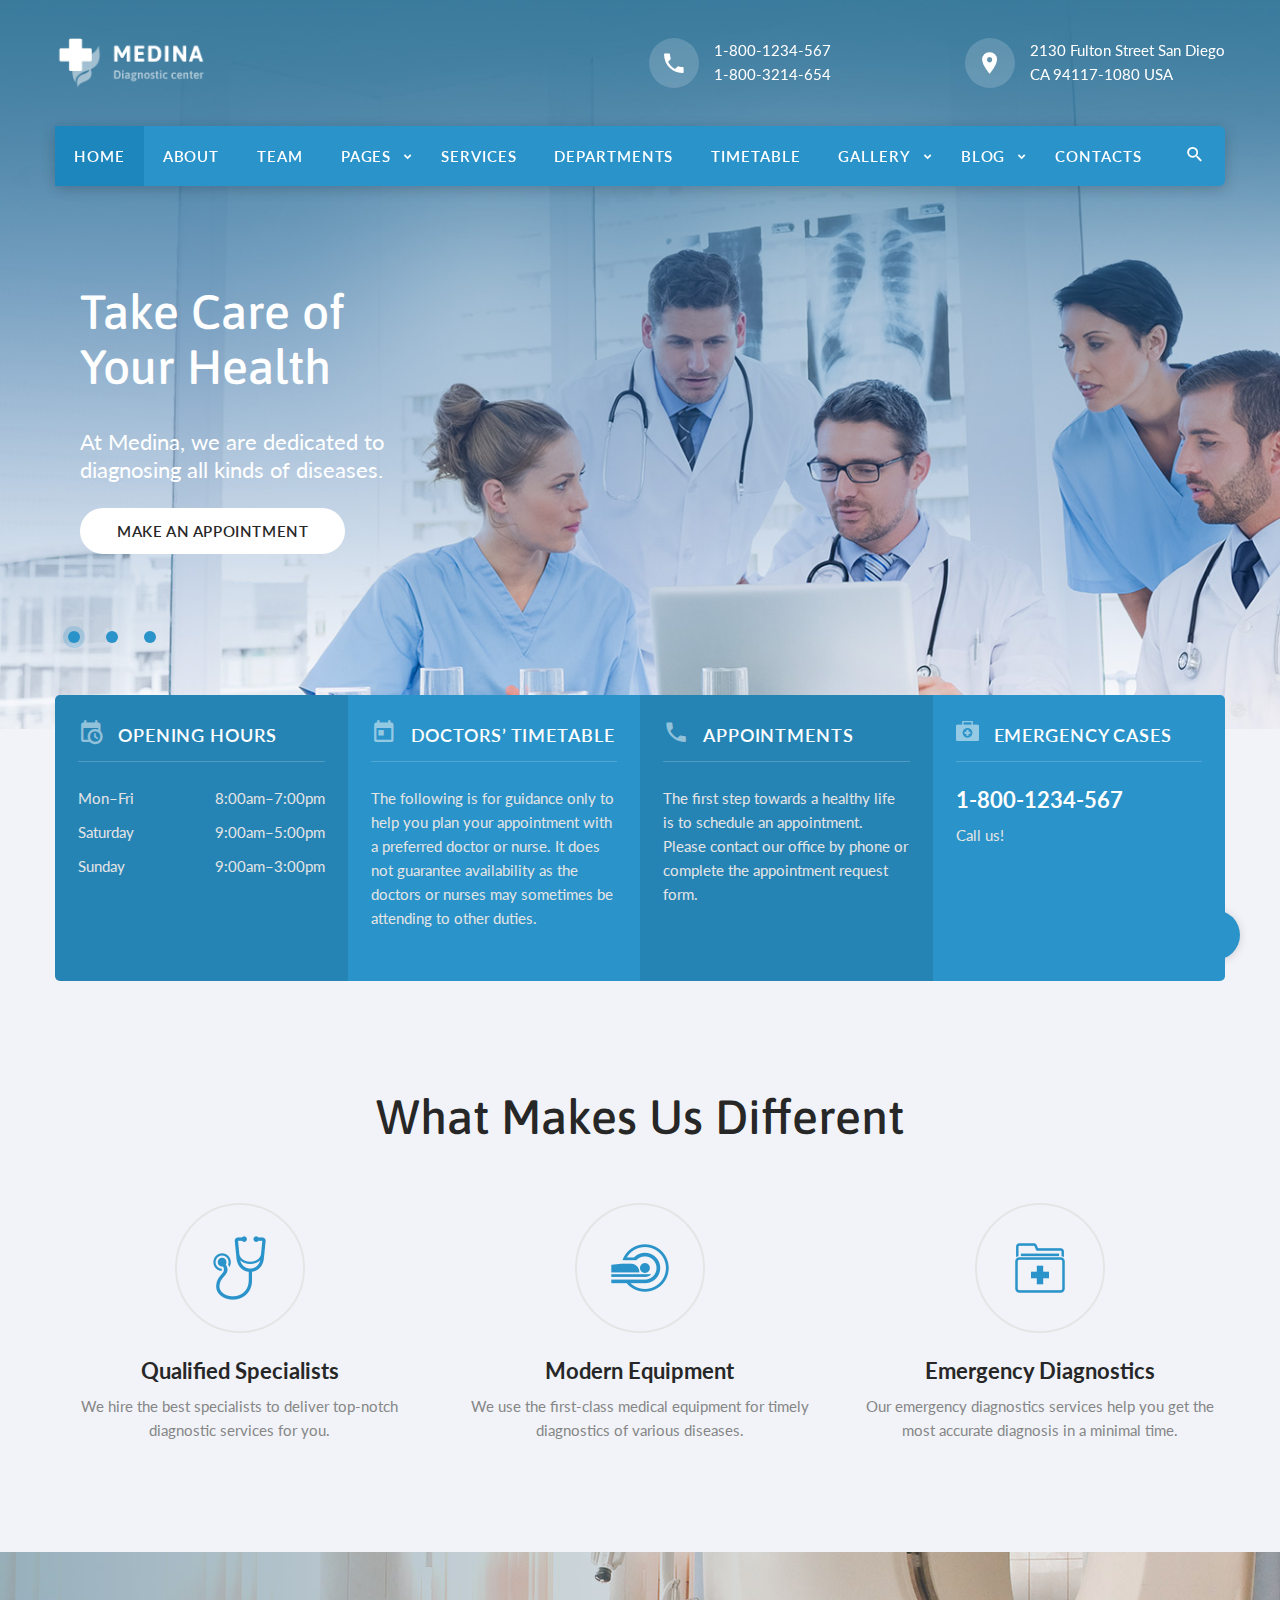
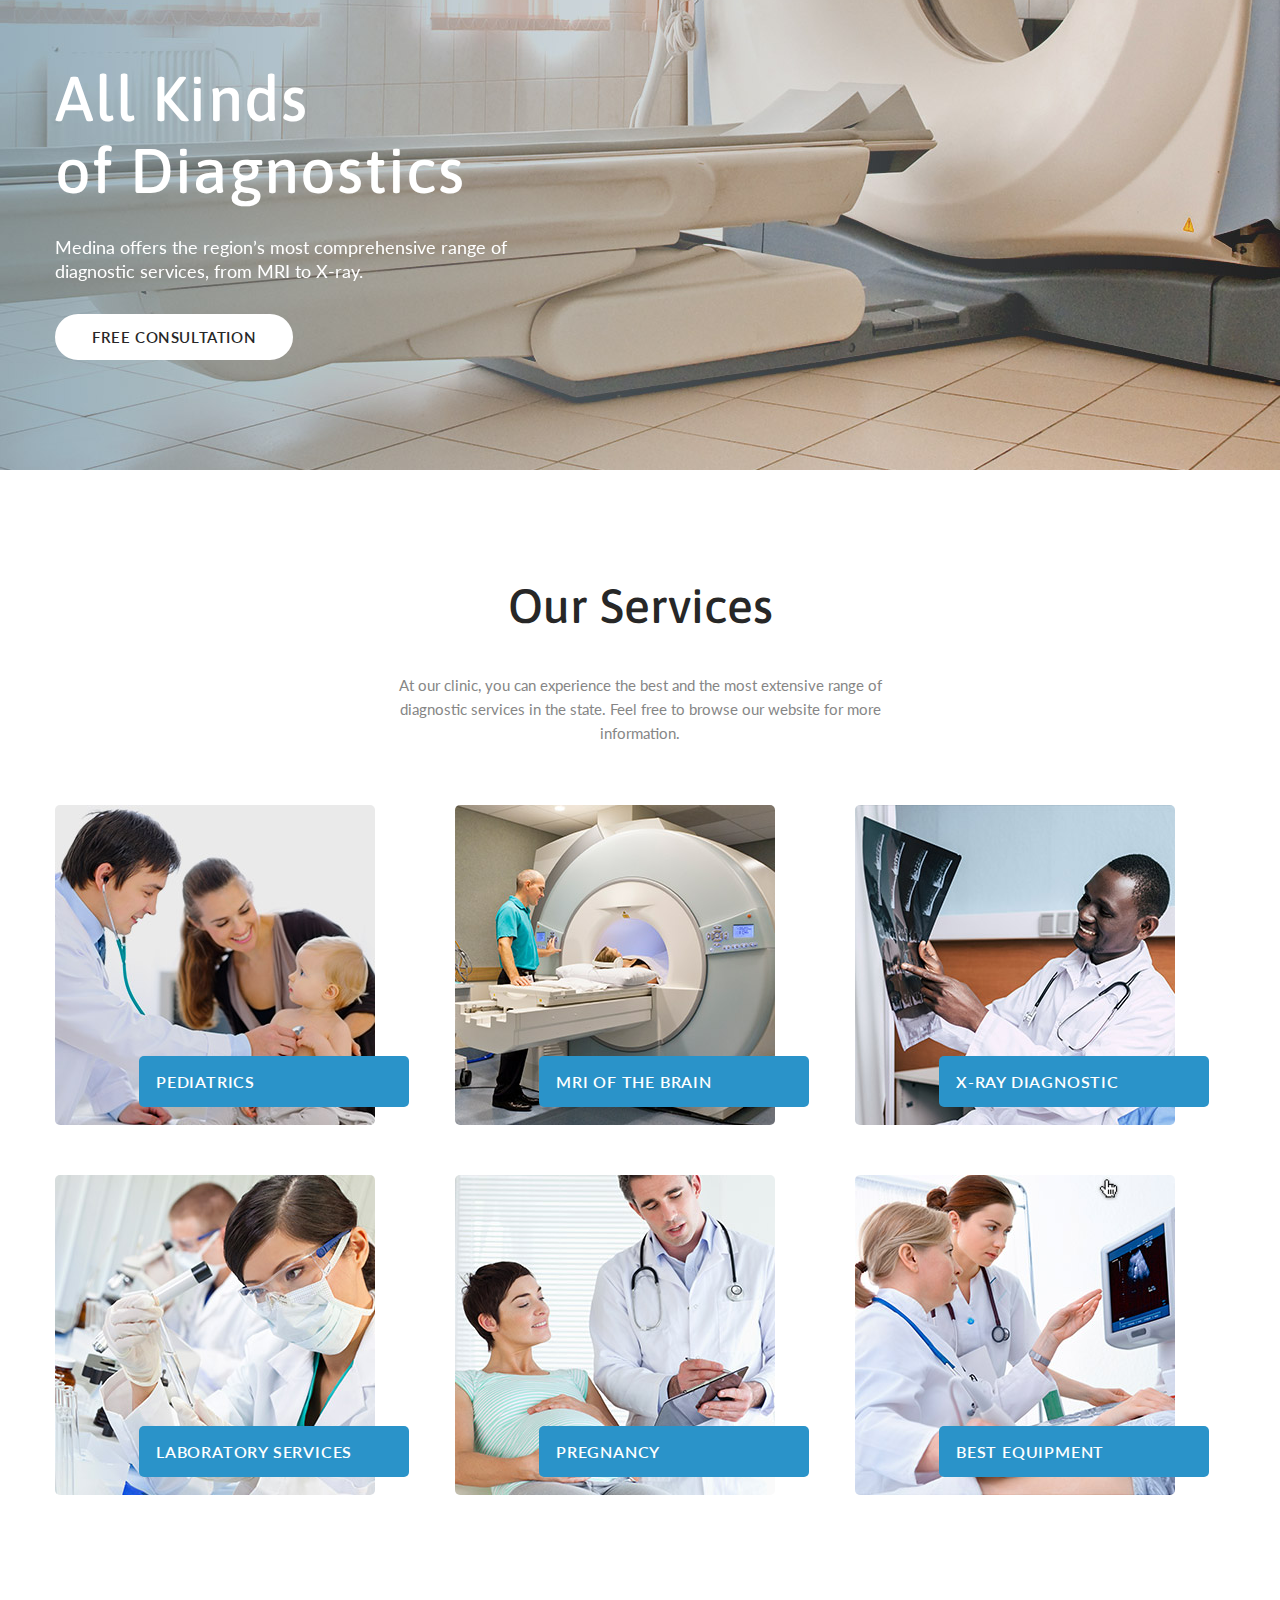
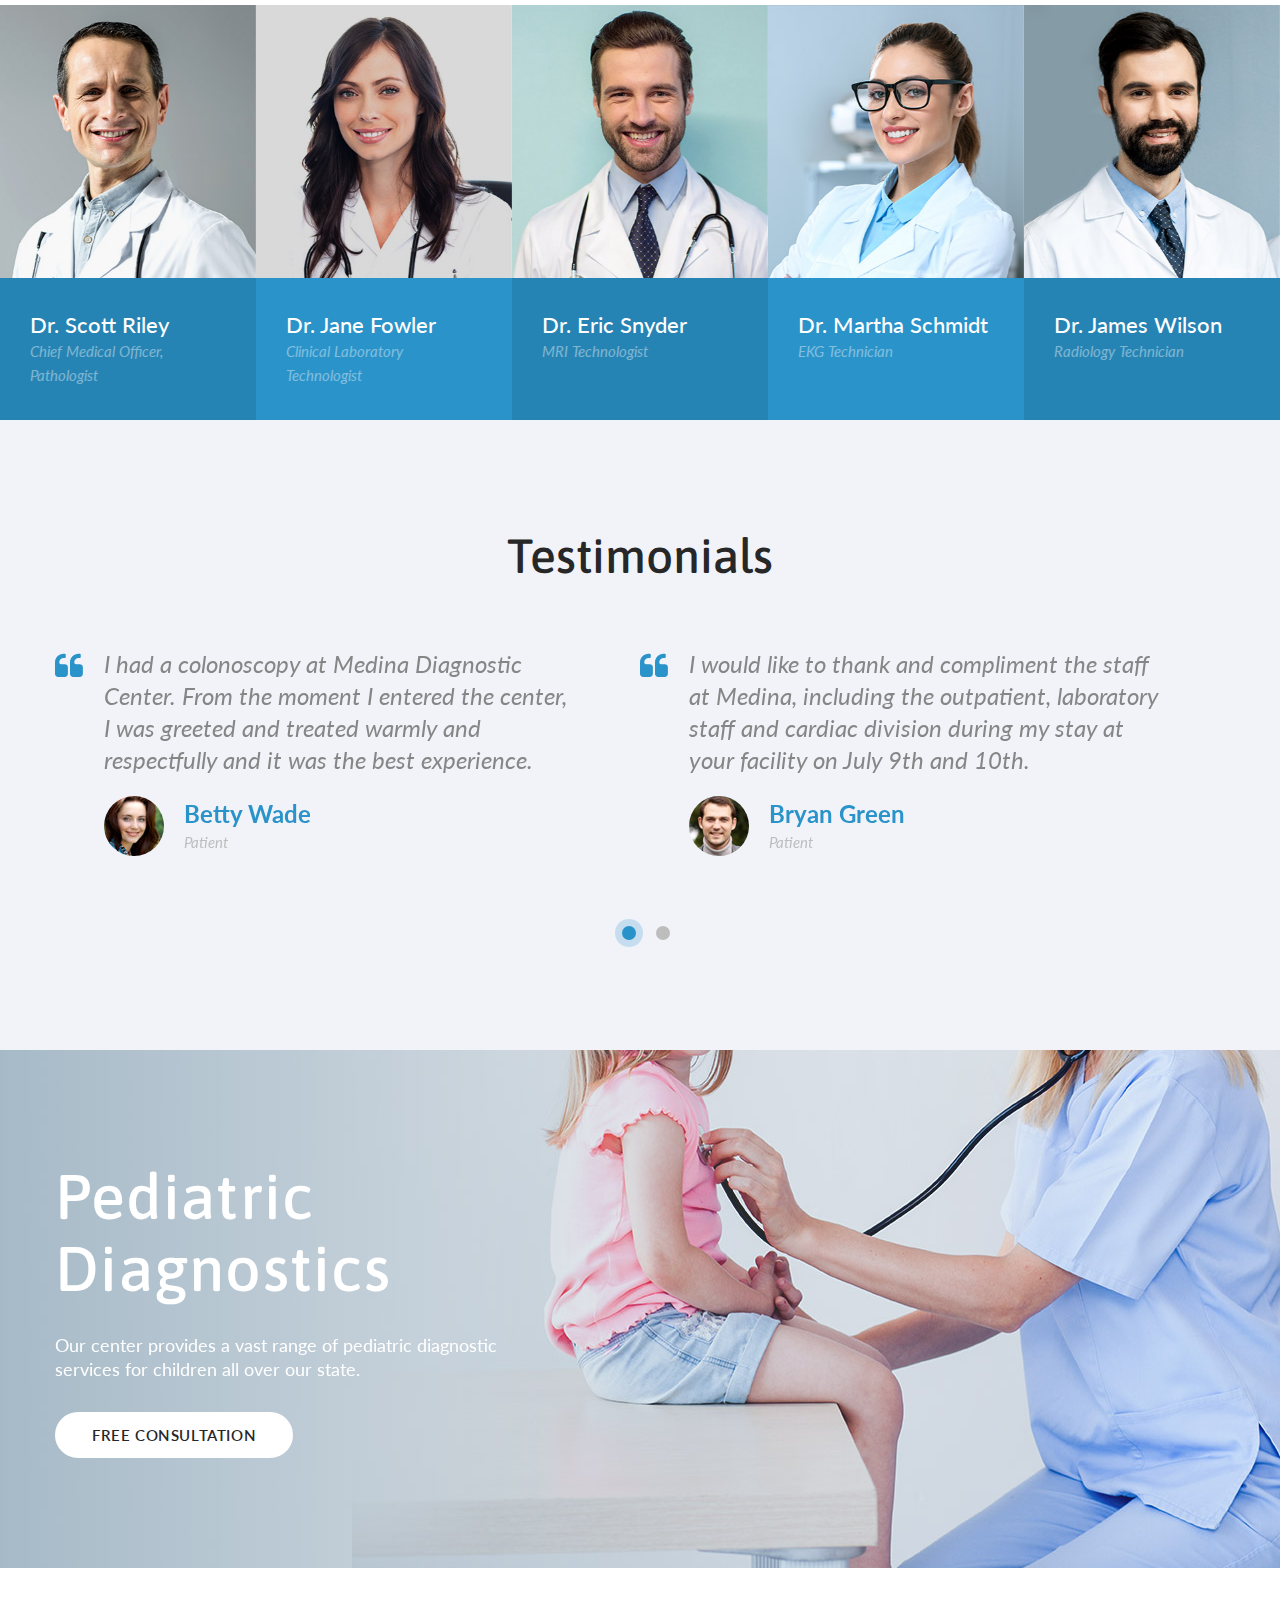
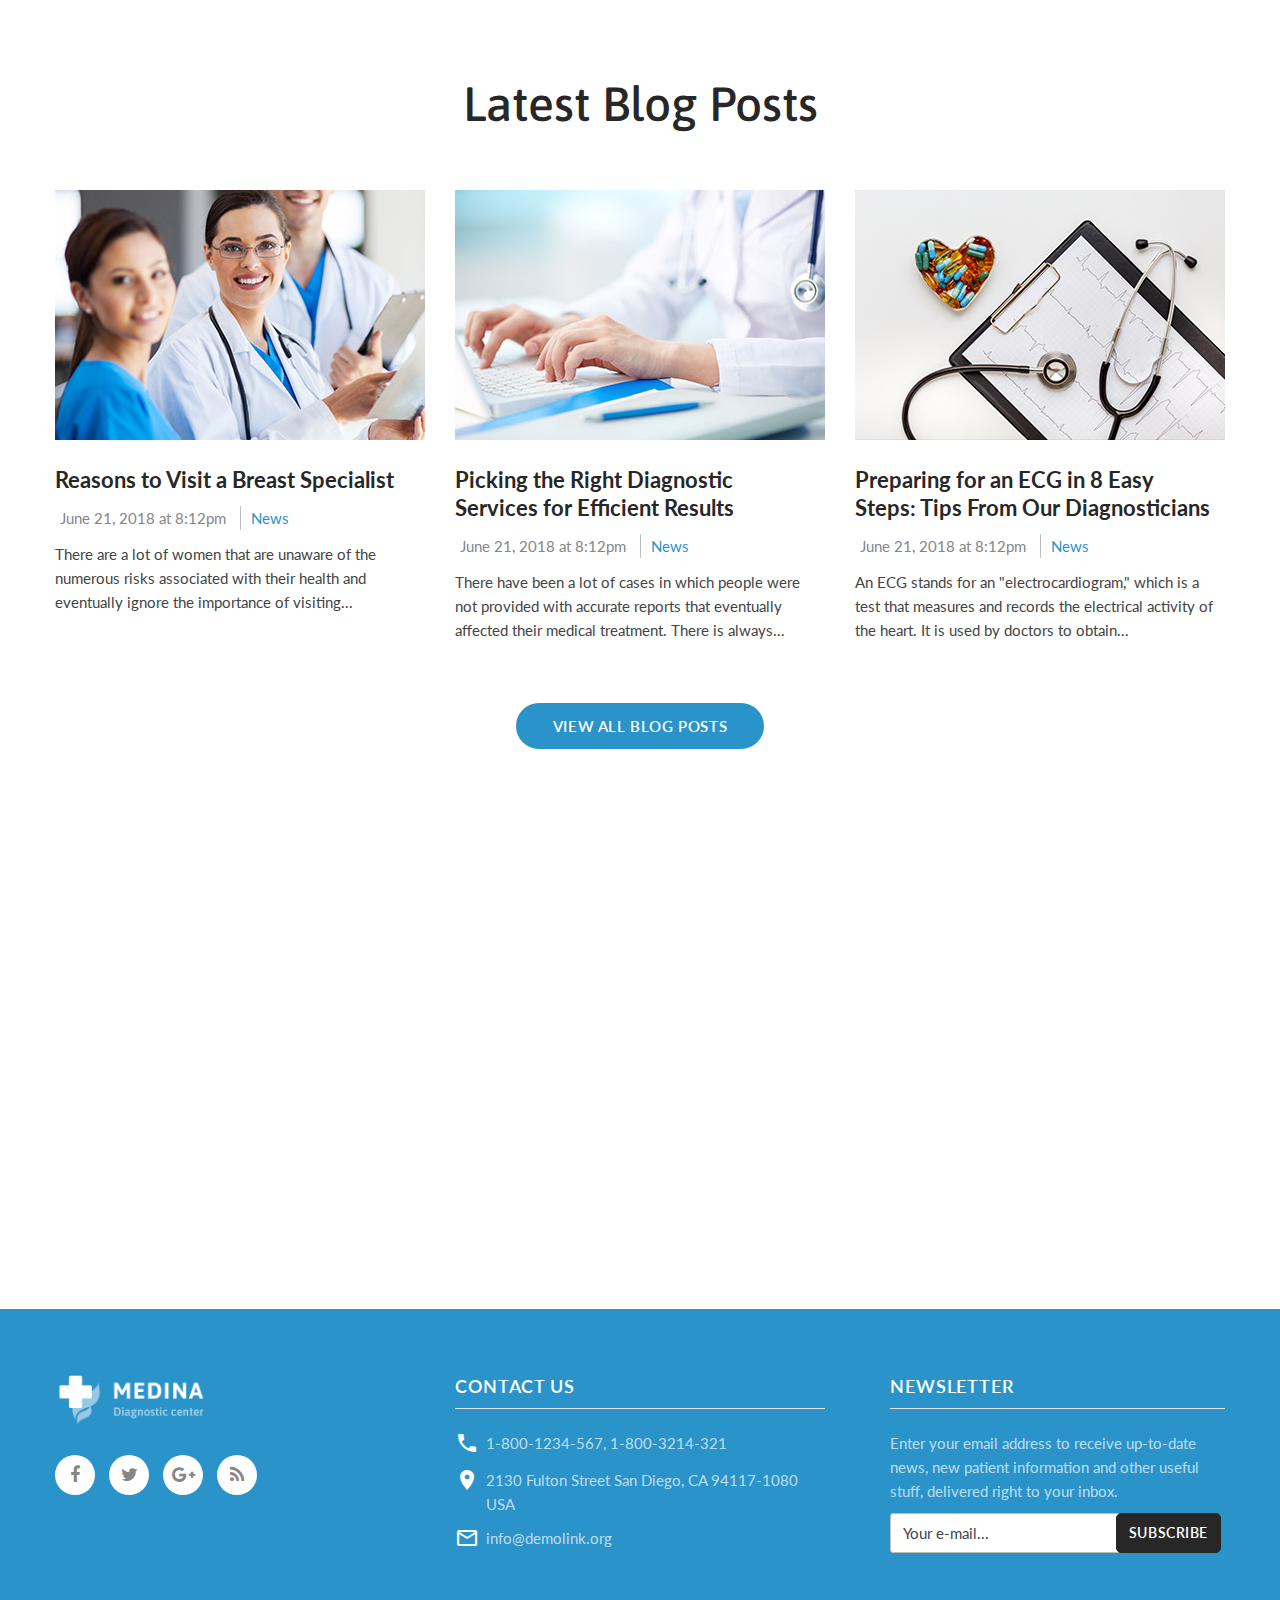
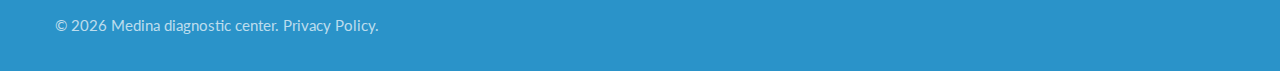
==== NetCoreWebAPIDapper/layout/landing02/wt_prod-20176/index.html @ 47cc5607 "landingpage" ====
<!DOCTYPE html>
<html class="wide wow-animation scrollTo" lang="en">
  
<!-- Mirrored from livedemo00.template-help.com/wt_prod-20176/ by HTTrack Website Copier/3.x [XR&CO'2014], Fri, 31 May 2019 04:06:00 GMT -->
<!-- Added by HTTrack --><meta http-equiv="content-type" content="text/html;charset=UTF-8" /><!-- /Added by HTTrack -->
<head>
    <!-- Site Title-->
    <title>Home</title>
    <meta charset="utf-8">
    <meta name="format-detection" content="telephone=no">
    <meta name="viewport" content="width=device-width, height=device-height, initial-scale=1.0, maximum-scale=1.0, user-scalable=0">
    <meta http-equiv="X-UA-Compatible" content="IE=Edge">
    <meta name="keywords" content="Medina design multipurpose template">
    <meta name="date" content="Dec 26">
    <script src="../cdn-cgi/apps/head/3ts2ksMwXvKRuG480KNifJ2_JNM.js"></script><link rel="icon" href="images/favicon.ico" type="image/x-icon">
    <!-- Stylesheets-->
    <link rel="stylesheet" type="text/css" href="http://fonts.googleapis.com/css?family=Asap:400,500,600,700%7CLato:400italic,400,700">
    <link rel="stylesheet" href="css/bootstrap.css">
    <link rel="stylesheet" href="css/style.css">
		<!--[if lt IE 10]>
    <div style="background: #212121; padding: 10px 0; box-shadow: 3px 3px 5px 0 rgba(0,0,0,.3); clear: both; text-align:center; position: relative; z-index:1;"><a href="https://windows.microsoft.com/en-US/internet-explorer/"><img src="images/ie8-panel/warning_bar_0000_us.jpg" border="0" height="42" width="820" alt="You are using an outdated browser. For a faster, safer browsing experience, upgrade for free today."></a></div>
    <script src="js/html5shiv.min.js"></script>
		<![endif]-->
  </head>
  <body>
    <div class="preloader">
      <div class="preloader-body">
        <div class="cssload-container">
          <div class="cssload-double-torus"></div>
        </div>
      </div>
    </div>
    <!-- Page-->
    <div class="page text-center">
      <!-- Page Head-->
      <header class="page-head page-head-main">
        <!-- RD Navbar minimal-->
        <div class="rd-navbar-wrap">
          <nav class="rd-navbar rd-navbar-minimal rd-navbar-light" data-md-device-layout="rd-navbar-fixed" data-lg-device-layout="rd-navbar-static" data-md-stick-up-offset="120px" data-lg-stick-up-offset="120px" data-lg-auto-height="true" data-body-class="rd-navbar-absolute" data-md-layout="rd-navbar-fixed" data-lg-layout="rd-navbar-static" data-lg-stick-up="true">
            <div class="rd-navbar-inner">
              <div class="rd-navbar-top-panel">
                <!--Navbar Brand-->
                <div class="rd-navbar-brand veil reveal-md-inline-block"><a href="index-2.html"><img width='151' height='52' class='img-responsive' src='images/logo-dark.png' alt=''/></a></div>
                <div>
                  <address class="contact-info reveal-sm-inline-block text-left offset-none">
                    <div class="p unit unit-spacing-xs unit-horizontal">
                      <div class="unit-left"><span class="icon icon-xs icon-circle icon-white-17 mdi mdi-phone text-primary"></span></div>
                      <div class="unit-body"><a class="text-white" href="tel:#">1-800-1234-567</a><br/><a class="text-white" href="tel:#">1-800-3214-654</a></div>
                    </div>
                  </address>
                  <address class="contact-info reveal-sm-inline-block text-left">
                    <div class="p unit unit-horizontal unit-spacing-xs">
                      <div class="unit-left"><span class="icon icon-xs icon-circle icon-white-17 mdi mdi-map-marker text-primary"></span></div>
                      <div class="unit-body"><a class="text-white" href="#">2130 Fulton Street San Diego<br/>CA 94117-1080 USA</a></div>
                    </div>
                  </address>
                </div>
              </div>
              <!-- RD Navbar Panel-->
              <div class="rd-navbar-panel">
                <!-- RD Navbar Toggle-->
                <button class="rd-navbar-toggle" data-rd-navbar-toggle=".rd-navbar, .rd-navbar-nav-wrap"><span></span></button>
                <!--Navbar Brand-->
                <div class="rd-navbar-brand veil-lg"><a href="index-2.html"><img width='151' height='52' class='img-responsive' src='images/logo-dark.png' alt=''/></a></div>
                <button class="rd-navbar-top-panel-toggle" data-rd-navbar-toggle=".rd-navbar, .rd-navbar-top-panel"><span></span></button>
              </div>
              <div class="rd-navbar-menu-wrap">
                <div class="rd-navbar-nav-wrap">
                  <div class="rd-navbar-mobile-scroll">
                    <!--Navbar Brand Mobile-->
                    <div class="rd-navbar-mobile-brand"><a href="index-2.html"><img width='151' height='52' class='img-responsive' src='images/logo-dark.png' alt=''/></a></div>
                    <div class="form-search-wrap">
                      <!-- RD Search Form-->
                      <form class="form-search rd-search" action="https://livedemo00.template-help.com/wt_prod-20176/search-results.html" method="GET">
                        <div class="form-group">
                          <label class="form-label form-search-label form-label-sm" for="rd-navbar-form-search-widget">Search</label>
                          <input class="form-search-input form-control #{inputClass}" id="rd-navbar-form-search-widget" type="text" name="s" autocomplete="off"/>
                        </div>
                        <button class="form-search-submit" type="submit"><span class="fa fa-search text-primary"></span></button>
                      </form>
                    </div>
                    <!-- RD Navbar Nav-->
                    <ul class="rd-navbar-nav">
                      <li class="active"><a href="index-2.html"><span>Home</span></a>
                      </li>
                      <li><a href="about.html"><span>About</span></a>
                      </li>
                      <li><a href="our-team.html"><span>Team</span></a>
                      </li>
                      <li><a href="#"><span>Pages</span></a>
                        <div class="rd-navbar-megamenu">
                          <div class="row">
                            <div class="col-lg-4">
                              <h6>Elements</h6>
                              <hr class="text-subline"/>
                              <ul class="list-unstyled offset-lg-top-25">
                                <li><a href="typography.html">Typography</a></li>
                                <li><a href="forms.html">Forms</a></li>
                                <li><a href="buttons.html">Buttons</a></li>
                                <li><a href="grid-system.html">Grid</a></li>
                                <li><a href="tabs-and-accordions.html">Tabs &amp; Accordions</a></li>
                                <li><a href="infographics.html">Progress Bars</a></li>
                                <li><a href="icons.html">Icons</a></li>
                                <li><a href="tables.html">Tables</a></li>
                              </ul>
                            </div>
                            <div class="col-lg-4">
                              <h6>Pages 1</h6>
                              <hr class="text-subline"/>
                              <ul class="list-unstyled offset-lg-top-25">
                                <li><a href="team-member.html">Team Member Profile</a></li>
                                <li><a href="careers.html">Careers</a></li>
                                <li><a href="faq.html">FAQ Page</a></li>
                                <li><a href="pricing.html">Pricing</a></li>
                                <li><a href="coming-soon.html">Coming Soon</a></li>
                                <li><a href="maintenance.html">Maintenance</a></li>
                                <li><a href="under-constraction.html">Under construction</a></li>
                                <li><a href="login.html">Login/Register</a></li>
                              </ul>
                            </div>
                            <div class="col-lg-4">
                              <h6>Pages 2</h6>
                              <hr class="text-subline"/>
                              <ul class="list-unstyled offset-lg-top-25">
                                <li><a href="Clients.html">Clients</a></li>
                                <li><a href="partners.html">Partners</a></li>
                                <li><a href="privacy.html">Terms of Use</a></li>
                                <li><a href="search-results.html">Search Results</a></li>
                                <li><a href="404.html">404 Page</a></li>
                                <li><a href="503.html">503 Page</a></li>
                                <li><a href="make-an-appointment.html">Make an Appointment</a></li>
                              </ul>
                            </div>
                          </div>
                        </div>
                      </li>
                      <li><a href="services.html"><span>Services</span></a>
                      </li>
                      <li><a href="departments.html"><span>Departments</span></a>
                      </li>
                      <li><a href="timetable.html"><span>Timetable</span></a>
                      </li>
                      <li><a href="grid-gallery.html"><span>Gallery</span></a>
                        <ul class="rd-navbar-dropdown">
                          <li><a href="grid-gallery.html"><span class="text-middle">Grid Gallery</span></a>
                          </li>
                          <li><a href="grid-gallery-no-padding.html"><span class="text-middle">Gallery Without Padding</span></a>
                          </li>
                          <li><a href="masonry-gallery.html"><span class="text-middle">Masonry Gallery</span></a>
                          </li>
                          <li><a href="cobbles-gallery.html"><span class="text-middle">Cobbles Gallery</span></a>
                          </li>
                        </ul>
                      </li>
                      <li><a href="blog-masonry.html"><span>Blog</span></a>
                        <ul class="rd-navbar-dropdown">
                          <li><a href="blog-masonry.html"><span class="text-middle">Masonry blog</span></a>
                          </li>
                          <li><a href="blog-modern.html"><span class="text-middle">Modern blog</span></a>
                          </li>
                          <li><a href="blog-classic.html"><span class="text-middle">Classic blog</span></a>
                          </li>
                          <li><a href="blog-grid.html"><span class="text-middle">Grid blog</span></a>
                          </li>
                          <li><a href="single-post.html"><span class="text-middle">Single post</span></a>
                          </li>
                        </ul>
                      </li>
                      <li><a href="contacts.html"><span>Contacts</span></a>
                      </li>
                    </ul>
                  </div>
                </div>
                <!--RD Navbar Search-->
                <div class="rd-navbar-search"><a class="rd-navbar-search-toggle mdi" data-rd-navbar-toggle=".rd-navbar-menu-wrap,.rd-navbar-search" href="#"><span></span></a>
                  <form class="rd-navbar-search-form search-form-icon-right rd-search" action="https://livedemo00.template-help.com/wt_prod-20176/search-results.html" data-search-live="rd-search-results-live" method="GET">
                    <div class="form-group">
                      <label class="form-label" for="rd-navbar-search-form-input">Type and hit enter...</label>
                      <input class="rd-navbar-search-form-input form-control form-control-gray-lightest" id="rd-navbar-search-form-input" type="text" name="s" autocomplete="off"/>
                    </div>
                    <div class="rd-search-results-live" id="rd-search-results-live"></div>
                  </form>
                </div>
              </div>
            </div>
          </nav>
        </div>
        <div class="swiper-wrapper">
          <div class="swiper-container swiper-slider bg-white" data-loop="true" data-height="" data-slide-effect="fade" data-dragable="false" data-min-height="400px" data-autoplay="5000">
            <div class="swiper-wrapper text-center">
              <div class="swiper-slide" id="page-loader" data-slide-bg="images/slide-01.jpg">
                <div class="swiper-caption">
                  <div class="swiper-slide-caption">
                    <div class="shell">
                      <div class="range">
                        <div class="cell-md-7 section-slider-custom">
                          <div class="inset-lg-right-80 text-md-left">
                            <h2>Take Care of<br class="veil reveal-md-block"> Your Health
                            </h2>
                            <h5 class="veil reveal-md-block mw-400">At Medina, we are dedicated to diagnosing all kinds of diseases.</h5><a class="btn btn-ellipse btn-white offset-top-24" href="make-an-appointment.html">make an appointment</a>
                          </div>
                        </div>
                      </div>
                    </div>
                  </div>
                </div>
              </div>
              <div class="swiper-slide" data-slide-bg="images/slide-02.jpg">
                <div class="swiper-caption">
                  <div class="swiper-slide-caption">
                    <div class="shell">
                      <div class="range">
                        <div class="cell-md-6 section-slider-custom to-front">
                          <div class="text-md-left">
                            <h2>Years of<br class="veil reveal-md-block">Experience
                            </h2>
                            <h5 class="veil reveal-md-block mw-400">Since our foundation, we deliver the best solutions in diagnosing various diseases.</h5><a class="btn btn-ellipse btn-white offset-top-24" href="make-an-appointment.html">make an appointment</a>
                          </div>
                        </div>
                      </div>
                    </div>
                  </div>
                </div>
              </div>
              <div class="swiper-slide" data-slide-bg="images/slide-03.jpg">
                <div class="swiper-caption">
                  <div class="swiper-slide-caption">
                    <div class="shell">
                      <div class="range">
                        <div class="cell-md-7 section-slider-custom">
                          <div class="text-md-left">
                            <h2>Qualified Team<br class="veil reveal-md-block">of Experts</h2>
                            <h5 class="veil reveal-md-block mw-400">Our team of diagnosticians is always ready to help you be more healthy.</h5><a class="btn btn-ellipse btn-white offset-top-24" href="make-an-appointment.html">make an appointment</a>
                          </div>
                        </div>
                      </div>
                    </div>
                  </div>
                </div>
              </div>
            </div>
            <div class="swiper-pagination"></div>
          </div>
        </div>
      </header>
      <!--Sheldue-->
      <section class="bg-white-liac">
        <div class="shell section-top-34 section-lg-top-0">
          <div class="range range-condensed range-xs-center range-lg-left offset-lg-top-34-negative sheldue text-xs-left to-front">
            <div class="cell-sm-8 cell-md-5 cell-lg-3">
              <div class="sheldue-item first">
                <div class="sheldue-item-body">
                  <div class="icon icon-xs mdi mdi-calendar-clock text-white-50"></div>
                  <h6 class="reveal-inline-block inset-left-10 text-white">opening hours</h6>
                  <hr>
                  <div class="range offset-top-24 range-xs-justify text-gray-light">
                    <div class="cell-xs-4">Mon–Fri</div>
                    <div class="cell-xs-7 offset-top-10 offset-xs-top-0 text-xs-right">8:00am–7:00pm</div>
                    <div class="cell-xs-4 offset-top-30 offset-xs-top-10">Saturday</div>
                    <div class="cell-xs-7 offset-top-10 text-xs-right">9:00am–5:00pm</div>
                    <div class="cell-xs-4 offset-top-30 offset-xs-top-10">Sunday</div>
                    <div class="cell-xs-7 offset-top-10 text-xs-right">9:00am–3:00pm</div>
                  </div>
                </div>
                <div class="sheldue-more"><a class="btn btn-white btn-block btn-rect" href="timetable.html">view timetable</a></div>
              </div>
            </div>
            <div class="cell-sm-8 cell-md-5 cell-lg-3 offset-top-70 offset-md-top-0">
              <div class="sheldue-item light">
                <div class="sheldue-item-body">
                  <div class="icon icon-xs mdi mdi-calendar-today text-white-50"></div>
                  <h6 class="reveal-inline-block inset-left-10 text-white">doctors’ timetable</h6>
                  <hr>
                  <div class="offset-top-24 text-gray-light">
                    <p>The following is for guidance only to help you plan your appointment with a preferred doctor or nurse. It does not guarantee availability as the doctors or nurses may sometimes be attending to other duties.</p>
                  </div>
                </div>
                <div class="sheldue-more"><a class="btn btn-white btn-block btn-rect" href="timetable.html">view timetable</a></div>
              </div>
            </div>
            <div class="cell-sm-8 cell-md-5 cell-lg-3 offset-top-70 offset-lg-top-0">
              <div class="sheldue-item">
                <div class="sheldue-item-body">
                  <div class="icon icon-xs mdi mdi-phone text-white-50"></div>
                  <h6 class="reveal-inline-block inset-left-10 text-white">appointments</h6>
                  <hr>
                  <div class="offset-top-24 text-gray-light">
                    <p>The first step towards a healthy life  is to schedule an appointment. Please contact our office by phone or complete the appointment request form.</p>
                  </div>
                </div>
                <div class="sheldue-more"><a class="btn btn-white btn-block btn-rect" href="make-an-appointment.html">make an appointment</a></div>
              </div>
            </div>
            <div class="cell-sm-8 cell-md-5 cell-lg-3 offset-top-70 offset-lg-top-0">
              <div class="sheldue-item light last">
                <div class="sheldue-item-body">
                  <div class="icon icon-xs icon-emergency-01 text-white-50"></div>
                  <h6 class="reveal-inline-block inset-left-10 text-white">emergency cases</h6>
                  <hr>
                  <div class="offset-top-24">
                    <h5 class="text-bold"><a class="text-white" href="tel:#">1-800-1234-567</a></h5>
                    <p class="text-gray-light">Call us!</p>
                  </div>
                </div>
                <div class="sheldue-more"><a class="btn btn-white btn-block btn-rect" href="contacts.html">Contact page</a></div>
              </div>
            </div>
          </div>
        </div>
      </section>
      <!--What makes us different-->
      <section class="section-98 section-sm-110 bg-white-liac">
        <div class="shell">
          <h3>What Makes Us Different</h3>
          <div class="range offset-top-60">
            <div class="cell-md-4">
              <div class="icon icon-xlg icon-circle icon-default icon-pills-xl"></div>
              <h5 class="text-bold text-gray-darkest">Qualified Specialists</h5>
              <p>We hire the best specialists to deliver top-notch diagnostic services for you.</p>
            </div>
            <div class="cell-md-4 offset-top-50 offset-md-top-0">
              <div class="icon icon-xlg icon-circle icon-default icon-doctor-xl"></div>
              <h5 class="text-bold text-gray-darkest">Modern Equipment</h5>
              <p>We use the first-class medical equipment for timely diagnostics of various diseases.</p>
            </div>
            <div class="cell-md-4 offset-top-50 offset-md-top-0">
              <div class="icon icon-xlg icon-circle icon-default icon-medical-car-xl"></div>
              <h5 class="text-bold text-gray-darkest">Emergency Diagnostics</h5>
              <p>Our emergency diagnostics services help you get the most accurate diagnosis in a minimal time.</p>
            </div>
          </div>
        </div>
      </section>
      <!-- Material Parallax-->
      <section class="parallax-container" data-parallax-img="images/background-03-1920x939.jpg">
        <div class="parallax-content section-98 section-sm-110 context-dark">
          <div class="shell text-left">
            <div class="range range-xs-center range-md-left">
              <div class="cell-sm-10 cell-md-8 cell-lg-5">
                <h2>All Kinds<br class="veil reveal-lg-inline-block">of Diagnostics</h2>
                <p class="offset-top-30 text-white">Medina offers the region’s most comprehensive range of diagnostic services, from MRI to X-ray.</p>
                <div class="offset-top-30"><a class="btn btn-ellipse btn-white" href="make-an-appointment.html">free consultation</a></div>
              </div>
            </div>
          </div>
        </div>
      </section>
      <!-- main services-->
      <section class="section-98 section-sm-110">
        <div class="shell">
          <h3>Our Services</h3>
          <div class="offset-top-41">
            <p class="custom-paragraph">At our clinic, you can experience the best and the most extensive range of diagnostic services in the state. Feel free to browse our website for more information.</p>
          </div>
          <div class="range offset-top-60 text-md-left">
            <div class="cell-sm-6 cell-md-4">
              <div class="service"><img class="img-responsive" src="images/home-01-320x320.jpg" width="320" height="320" alt=""/><a class="service-desc h6" href="services.html">Pediatrics</a>
              </div>
            </div>
            <div class="cell-sm-6 cell-md-4 offset-top-50 offset-sm-top-0">
              <div class="service"><img class="img-responsive" src="images/home-02-320x320.jpg" width="320" height="320" alt=""/><a class="service-desc h6" href="services.html">MRI of the brain</a>
              </div>
            </div>
            <div class="cell-sm-6 cell-md-4 offset-top-50 offset-md-top-0">
              <div class="service"><img class="img-responsive" src="images/home-03-320x320.jpg" width="320" height="320" alt=""/><a class="service-desc h6" href="services.html">x-ray diagnostic</a>
              </div>
            </div>
            <div class="cell-sm-6 cell-md-4 offset-top-50">
              <div class="service"><img class="img-responsive" src="images/home-04-320x320.jpg" width="320" height="320" alt=""/><a class="service-desc h6" href="services.html">laboratory services</a>
              </div>
            </div>
            <div class="cell-sm-6 cell-md-4 offset-top-50">
              <div class="service"><img class="img-responsive" src="images/home-05-320x320.jpg" width="320" height="320" alt=""/><a class="service-desc h6" href="services.html">pregnancy</a>
              </div>
            </div>
            <div class="cell-sm-6 cell-md-4 offset-top-50">
              <div class="service"><img class="img-responsive" src="images/home-06-320x320.jpg" width="320" height="320" alt=""/><a class="service-desc h6" href="services.html">Best Equipment</a>
              </div>
            </div>
          </div>
        </div>
      </section>
      <!-- Our Team-->
      <section>
        <div class="reveal-md-flex range-xs-center">
          <!-- Thumbnail Josip-->
          <figure class="thumbnail-josip thumbnail-big odd"><a href="team-member.html"><img width="384" height="410" src="images/our-team-05-384x410.jpg" alt=""/></a>
            <div class="thumbnail-desc">
              <h5 class="thumbnail-josip-title text-medium text-white">Dr. Scott Riley</h5>
              <p class="veil reveal-md-block text-italic text-white offset-top-0">Chief Medical Officer, Pathologist</p>
            </div>
            <figcaption><a class="btn btn-block btn-rect text-md-left btn-white" href="team-member.html">view full profile</a></figcaption>
          </figure>
          <!-- Thumbnail Josip-->
          <figure class="thumbnail-josip thumbnail-big offset-top-41 offset-md-top-0"><a href="team-member.html"><img width="384" height="410" src="images/our-team-06-384x410.jpg" alt=""/></a>
            <div class="thumbnail-desc">
              <h5 class="thumbnail-josip-title text-medium text-white">Dr. Jane Fowler</h5>
              <p class="veil reveal-md-block text-italic text-white offset-top-0">Clinical Laboratory Technologist</p>
            </div>
            <figcaption><a class="btn btn-block btn-rect text-md-left btn-white" href="team-member.html">view full profile</a></figcaption>
          </figure>
          <!-- Thumbnail Josip-->
          <figure class="thumbnail-josip thumbnail-big offset-top-41 offset-md-top-0 odd"><a href="team-member.html"><img width="384" height="410" src="images/our-team-07-384x410.jpg" alt=""/></a>
            <div class="thumbnail-desc">
              <h5 class="thumbnail-josip-title text-medium text-white">Dr. Eric Snyder</h5>
              <p class="veil reveal-md-block text-italic text-white offset-top-0">MRI Technologist</p>
            </div>
            <figcaption><a class="btn btn-block btn-rect text-md-left btn-white" href="team-member.html">view full profile</a></figcaption>
          </figure>
          <!-- Thumbnail Josip-->
          <figure class="thumbnail-josip thumbnail-big offset-top-41 offset-md-top-0"><a href="team-member.html"><img width="384" height="410" src="images/our-team-08-384x410.jpg" alt=""/></a>
            <div class="thumbnail-desc">
              <h5 class="thumbnail-josip-title text-medium text-white">Dr. Martha Schmidt</h5>
              <p class="veil reveal-md-block text-italic text-white offset-top-0">EKG Technician</p>
            </div>
            <figcaption><a class="btn btn-block btn-rect text-md-left btn-white" href="team-member.html">view full profile</a></figcaption>
          </figure>
          <!-- Thumbnail Josip-->
          <figure class="thumbnail-josip thumbnail-big offset-top-41 offset-md-top-0 odd"><a href="team-member.html"><img width="384" height="410" src="images/our-team-09-384x410.jpg" alt=""/></a>
            <div class="thumbnail-desc">
              <h5 class="thumbnail-josip-title text-medium text-white">Dr. James Wilson</h5>
              <p class="veil reveal-md-block text-italic text-white offset-top-0">Radiology Technician</p>
            </div>
            <figcaption><a class="btn btn-block btn-rect text-md-left btn-white" href="team-member.html">view full profile</a></figcaption>
          </figure>
        </div>
      </section>
      <!-- testimonials-->
      <section class="section-98 section-sm-110 bg-white-liac">
        <div class="shell">
          <h3>Testimonials</h3>
          <div class="offset-top-66">
            <div class="owl-carousel owl-carousel-default owl-carousel-class-light" data-loop="false" data-items="1" data-dots="true" data-mouse-drag="false" data-md-items="2" data-nav="false">
              <div class="owl-item">
                <blockquote class="quote quote-classic">
                  <div class="quote-body">
                    <p class="text-italic text-gray-dark">
                      <q>I had a colonoscopy at Medina Diagnostic Center. From the moment I entered the center, I was greeted and treated warmly and respectfully and it was the best experience.</q>
                    </p>
                    <div class="quote-meta unit unit-horizontal unit-spacing-sm unit-middle">
                      <div class="unit-left unit-item-narrow"><img class="img-circle quote-img" width="60" height="60" src="images/users/user-betty-wade-60x60.jpg" alt=""/></div>
                      <div class="unit-body unit-item-wide">
                        <h5 class="quote-author text-capitalize text-bold text-primary">
                          <cite class="text-normal">Betty Wade</cite>
                        </h5>
                        <p class="quote-desc text-capitalize text-gray text-italic">Patient</p>
                      </div>
                    </div>
                  </div>
                </blockquote>
              </div>
              <div class="owl-item">
                <blockquote class="quote quote-classic">
                  <div class="quote-body">
                    <p class="text-italic text-gray-dark">
                      <q>I would like to thank and compliment the staff at Medina, including the outpatient, laboratory staff and cardiac division during my stay at your facility on July 9th and 10th.</q>
                    </p>
                    <div class="quote-meta unit unit-horizontal unit-spacing-sm unit-middle">
                      <div class="unit-left unit-item-narrow"><img class="img-circle quote-img" width="60" height="60" src="images/users/user-bryan-green-60x60.jpg" alt=""/></div>
                      <div class="unit-body unit-item-wide">
                        <h5 class="quote-author text-capitalize text-bold text-primary">
                          <cite class="text-normal">Bryan Green</cite>
                        </h5>
                        <p class="quote-desc text-capitalize text-gray text-italic">Patient</p>
                      </div>
                    </div>
                  </div>
                </blockquote>
              </div>
              <div class="owl-item">
                <blockquote class="quote quote-classic">
                  <div class="quote-body">
                    <p class="text-italic text-gray-dark">
                      <q>I had a colonoscopy at Medina Diagnostic Center. From the moment I entered the center, I was greeted and treated warmly and respectfully and it was the best experience.</q>
                    </p>
                    <div class="quote-meta unit unit-horizontal unit-spacing-sm unit-middle">
                      <div class="unit-left unit-item-narrow"><img class="img-circle quote-img" width="60" height="60" src="images/users/user-bryan-green-60x60.jpg" alt=""/></div>
                      <div class="unit-body unit-item-wide">
                        <h5 class="quote-author text-capitalize text-bold text-primary">
                          <cite class="text-normal">Bryan Green</cite>
                        </h5>
                        <p class="quote-desc text-capitalize text-gray text-italic">Patient</p>
                      </div>
                    </div>
                  </div>
                </blockquote>
              </div>
              <div class="owl-item">
                <blockquote class="quote quote-classic">
                  <div class="quote-body">
                    <p class="text-italic text-gray-dark">
                      <q>I would like to thank and compliment the staff at Medina, including the outpatient, laboratory staff and cardiac division during my stay at your facility on July 9th and 10th.</q>
                    </p>
                    <div class="quote-meta unit unit-horizontal unit-spacing-sm unit-middle">
                      <div class="unit-left unit-item-narrow"><img class="img-circle quote-img" width="60" height="60" src="images/users/user-betty-wade-60x60.jpg" alt=""/></div>
                      <div class="unit-body unit-item-wide">
                        <h5 class="quote-author text-capitalize text-bold text-primary">
                          <cite class="text-normal">Betty Wade</cite>
                        </h5>
                        <p class="quote-desc text-capitalize text-gray text-italic">Patient</p>
                      </div>
                    </div>
                  </div>
                </blockquote>
              </div>
            </div>
          </div>
        </div>
        <!-- RD Parallax-->
      </section>
      <section class="parallax-container" data-parallax-img="images/background-04-1920x980.jpg">
        <div class="parallax-content section-98 section-sm-110 context-dark">
          <div class="shell text-left">
            <div class="range range-xs-center range-md-left">
              <div class="cell-sm-10 cell-md-8 cell-lg-5">
                <h2>Pediatric<br class="veil reveal-lg-inline-block">Diagnostics</h2>
                <p class="offset-top-30 text-white">Our center provides a vast range of pediatric diagnostic services for children all over our state.</p>
                <div class="offset-top-30"><a class="btn btn-ellipse btn-white" href="make-an-appointment.html">free consultation</a></div>
              </div>
            </div>
          </div>
        </div>
      </section>
      <!-- latest blog posts-->
      <section class="section-98 section-sm-110">
        <div class="shell">
          <h3>Latest Blog Posts</h3>
          <div class="range range-xs-center offset-top-60">
            <div class="cell-sm-8 cell-md-4">
              <!-- Post Modern-->
              <article class="post post-modern post-modern-classic">
                <!-- Post media-->
                <div class="post-media"><a class="link-image" href="single-post.html"><img class="img-responsive img-cover" width="370" height="250" src="images/post-13-370x250.jpg" alt=""/></a>
                </div>
                <!-- Post content-->
                <section class="post-content text-left">
                  <!-- Post Title-->
                  <div class="post-title offset-top-8">
                    <h5 class="text-bold"><a href="single-post.html">Reasons to Visit a Breast Specialist</a></h5>
                  </div>
                  <ul class="list-inline list-inline-dashed">
                    <li>June 21, 2018 at 8:12pm</li>
                    <li><a class="text-primary" href="blog-masonry.html">News</a></li>
                  </ul>
                  <!-- Post Body-->
                  <div class="post-body">
                    <p>There are a lot of women that are unaware of the numerous risks associated with their health and eventually ignore the importance of visiting...</p>
                  </div>
                  <div class="tags group group-sm">
                  </div>
                </section>
              </article>
            </div>
            <div class="cell-sm-8 cell-md-4 offset-top-50 offset-md-top-0">
              <!-- Post Modern-->
              <article class="post post-modern post-modern-classic">
                <!-- Post media-->
                <div class="post-media"><a class="link-image" href="single-post.html"><img class="img-responsive img-cover" width="370" height="250" src="images/post-14-370x250.jpg" alt=""/></a>
                </div>
                <!-- Post content-->
                <section class="post-content text-left">
                  <!-- Post Title-->
                  <div class="post-title offset-top-8">
                    <h5 class="text-bold"><a href="single-post.html">Picking the Right Diagnostic Services for Efficient Results</a></h5>
                  </div>
                  <ul class="list-inline list-inline-dashed">
                    <li>June 21, 2018 at 8:12pm</li>
                    <li><a class="text-primary" href="blog-masonry.html">News</a></li>
                  </ul>
                  <!-- Post Body-->
                  <div class="post-body">
                    <p>There have been a lot of cases in which people were not provided with accurate reports that eventually affected their medical treatment. There is always...</p>
                  </div>
                  <div class="tags group group-sm">
                  </div>
                </section>
              </article>
            </div>
            <div class="cell-sm-8 cell-md-4 offset-top-50 offset-md-top-0">
              <!-- Post Modern-->
              <article class="post post-modern post-modern-classic">
                <!-- Post media-->
                <div class="post-media"><a class="link-image" href="single-post.html"><img class="img-responsive img-cover" width="370" height="250" src="images/post-15-370x250.jpg" alt=""/></a>
                </div>
                <!-- Post content-->
                <section class="post-content text-left">
                  <!-- Post Title-->
                  <div class="post-title offset-top-8">
                    <h5 class="text-bold"><a href="single-post.html">Preparing for an ECG in 8 Easy Steps: Tips From Our Diagnosticians</a></h5>
                  </div>
                  <ul class="list-inline list-inline-dashed">
                    <li>June 21, 2018 at 8:12pm</li>
                    <li><a class="text-primary" href="blog-masonry.html">News</a></li>
                  </ul>
                  <!-- Post Body-->
                  <div class="post-body">
                    <p>An ECG stands for an "electrocardiogram," which is a test that measures and records the electrical activity of the heart. It is used by doctors to obtain...</p>
                  </div>
                  <div class="tags group group-sm">
                  </div>
                </section>
              </article>
            </div>
          </div>
          <div class="offset-top-50"><a class="btn btn-ellipse btn-primary" href="blog-grid.html">View all blog posts</a></div>
        </div>
      </section>
      <!--Please, add the data attribute data-key="YOUR_API_KEY" in order to insert your own API key for the Google map.-->
      <!--Please note that YOUR_API_KEY should replaced with your key.-->
      <!--Example: <div class="google-map-container" data-key="YOUR_API_KEY">-->
      <section>
        <div class="google-map-container" data-zoom="14" data-center="9870 St Vincent Place, Glasgow, DC 45 Fr 45." data-styles="[{&quot;featureType&quot;:&quot;landscape&quot;,&quot;stylers&quot;:[{&quot;saturation&quot;:-100},{&quot;lightness&quot;:60}]},{&quot;featureType&quot;:&quot;road.local&quot;,&quot;stylers&quot;:[{&quot;saturation&quot;:-100},{&quot;lightness&quot;:40},{&quot;visibility&quot;:&quot;on&quot;}]},{&quot;featureType&quot;:&quot;transit&quot;,&quot;stylers&quot;:[{&quot;saturation&quot;:-100},{&quot;visibility&quot;:&quot;simplified&quot;}]},{&quot;featureType&quot;:&quot;administrative.province&quot;,&quot;stylers&quot;:[{&quot;visibility&quot;:&quot;off&quot;}]},{&quot;featureType&quot;:&quot;water&quot;,&quot;stylers&quot;:[{&quot;visibility&quot;:&quot;on&quot;},{&quot;lightness&quot;:30}]},{&quot;featureType&quot;:&quot;road.highway&quot;,&quot;elementType&quot;:&quot;geometry.fill&quot;,&quot;stylers&quot;:[{&quot;color&quot;:&quot;#ef8c25&quot;},{&quot;lightness&quot;:40}]},{&quot;featureType&quot;:&quot;road.highway&quot;,&quot;elementType&quot;:&quot;geometry.stroke&quot;,&quot;stylers&quot;:[{&quot;visibility&quot;:&quot;off&quot;}]},{&quot;featureType&quot;:&quot;poi.park&quot;,&quot;elementType&quot;:&quot;geometry.fill&quot;,&quot;stylers&quot;:[{&quot;color&quot;:&quot;#b6c54c&quot;},{&quot;lightness&quot;:40},{&quot;saturation&quot;:-40}]},{}]">
          <div class="google-map"></div>
          <ul class="google-map-markers">
            <li data-location="9870 St Vincent Place, Glasgow, DC 45 Fr 45." data-description="9870 St Vincent Place, Glasgow" data-icon="images/gmap_marker.png" data-icon-active="images/gmap_marker_active.png"></li>
          </ul>
        </div>
      </section>
      <!-- Page Footer-->
      <footer class="section-relative section-top-66 section-bottom-34 page-footer bg-primary context-dark">
        <div class="shell">
          <div class="range range-sm-center text-lg-left">
            <div class="cell-sm-8 cell-md-12">
              <div class="range range-xs-center">
                <div class="cell-xs-10 cell-md-4 text-left cell-md-push-3 inset-md-left-50">
                  <h6>Newsletter</h6>
                  <hr class="text-subline">
                  <p class="text-white-70">Enter your email address to receive up-to-date news, new patient information and other useful stuff, delivered right to your inbox.</p>
                        <form class="rd-mailform" data-form-output="form-output-global" data-form-type="subscribe" method="post" action="https://livedemo00.template-help.com/wt_prod-20176/bat/rd-mailform.php">
                          <div class="form-group">
                            <div class="input-group input-group-sm">
                              <input class="form-control text-gray-darker" placeholder="Your e-mail..." type="email" data-constraints="@Required @Email" name="email"><span class="input-group-btn">
                                <button class="btn btn-sm btn-darkest" type="submit">Subscribe</button></span>
                            </div>
                          </div>
                        </form>
                </div>
                <div class="cell-xs-10 text-xs-left cell-md-4 cell-md-push-2 offset-top-50 offset-md-top-0">
                  <h6>contact us</h6>
                  <hr class="text-subline">
                  <div class="text-center text-lg-left">
                    <address class="contact-info reveal-sm-inline-block text-left">
                      <div class="p unit unit-spacing-xxs unit-horizontal">
                        <div class="unit-left"><span class="icon icon-xxs mdi mdi-phone text-white"></span></div>
                        <div class="unit-body"><a class="text-white-70" href="tel:#">1-800-1234-567</a><span class="text-white-70">, </span><a class="text-white-70" href="tel:#">1-800-3214-321</a></div>
                      </div>
                      <div class="p unit unit-horizontal unit-spacing-xxs">
                        <div class="unit-left"><span class="icon icon-xxs mdi mdi-map-marker text-white"></span></div>
                        <div class="unit-body"><a class="text-white-70" href="#">2130 Fulton Street San Diego, CA 94117-1080 USA</a></div>
                      </div>
                      <div class="p unit unit-spacing-xxs unit-horizontal offset-top-16">
                        <div class="unit-left"><span class="icon icon-xxs mdi mdi-email-outline text-white"></span></div>
                        <div class="unit-body"><a class="text-white-70 text-java" href="https://livedemo00.template-help.com/cdn-cgi/l/email-protection#381b"><span class="__cf_email__" data-cfemail="3d54535b527d595850525154535613524f5a">[email&#160;protected]</span></a></div>
                      </div>
                    </address>
                  </div>
                </div>
                <div class="cell-xs-10 offset-top-66 cell-md-4 cell-md-push-1 offset-md-top-0">
                  <div class="footer-brand"><a href="index-2.html"><img width='151' height='52' class='img-responsive' src='images/logo-dark.png' alt=''/></a></div>
                  <div class="offset-top-30">
                          <ul class="list-inline">
                            <li><a class="icon fa fa-facebook icon-xxs icon-circle icon-white" href="#"></a></li>
                            <li><a class="icon fa fa-twitter icon-xxs icon-circle icon-white" href="#"></a></li>
                            <li><a class="icon fa fa-google-plus icon-xxs icon-circle icon-white" href="#"></a></li>
                            <li><a class="icon fa fa-rss icon-xxs icon-circle icon-white" href="#"></a></li>
                          </ul>
                  </div>
                </div>
              </div>
            </div>
          </div>
        </div>
        <div class="shell offset-top-50 offset-md-top-60">
          <p class="text-white-70 text-md-left"><span>&copy;&nbsp;</span><span class="copyright-year">All Rights Reserved.</span><span>&nbsp;</span><span>Medina diagnostic center</span><span>.&nbsp;</span><a class="text-white-70" href="privacy.html">Privacy Policy</a><span>.</span></p>
        </div>
      </footer>
    </div>
    <!-- Global Mailform Output-->
    <div class="snackbars" id="form-output-global"></div>
    <!-- Java script-->
    <script data-cfasync="false" src="../cdn-cgi/scripts/5c5dd728/cloudflare-static/email-decode.min.js"></script><script src="js/core.min.js"></script>
    <script src="js/script.js"></script>
	
	<!--LIVEDEMO_00 -->

	<script type="text/javascript">
	 var _gaq = _gaq || [];
	  _gaq.push(['_setAccount', 'UA-7078796-5']);
	  _gaq.push(['_trackPageview']);
	  (function() {
		var ga = document.createElement('script'); ga.type = 'text/javascript'; ga.async = true;
		ga.src = ('https:' == document.location.protocol ? 'https://ssl' : 'https://www') + '.google-analytics.com/ga.js';
		var s = document.getElementsByTagName('script')[0]; s.parentNode.insertBefore(ga, s);
	  })();</script>
	
  </body><!-- Google Tag Manager --><noscript><iframe src="http://www.googletagmanager.com/ns.html?id=GTM-P9FT69"height="0" width="0" style="display:none;visibility:hidden"></iframe></noscript><script>(function(w,d,s,l,i){w[l]=w[l]||[];w[l].push({'gtm.start': new Date().getTime(),event:'gtm.js'});var f=d.getElementsByTagName(s)[0],j=d.createElement(s),dl=l!='dataLayer'?'&l='+l:'';j.async=true;j.src='../../www.googletagmanager.com/gtm5445.html?id='+i+dl;f.parentNode.insertBefore(j,f);})(window,document,'script','dataLayer','GTM-P9FT69');</script><!-- End Google Tag Manager -->

<!-- Mirrored from livedemo00.template-help.com/wt_prod-20176/ by HTTrack Website Copier/3.x [XR&CO'2014], Fri, 31 May 2019 04:06:04 GMT -->
</html>
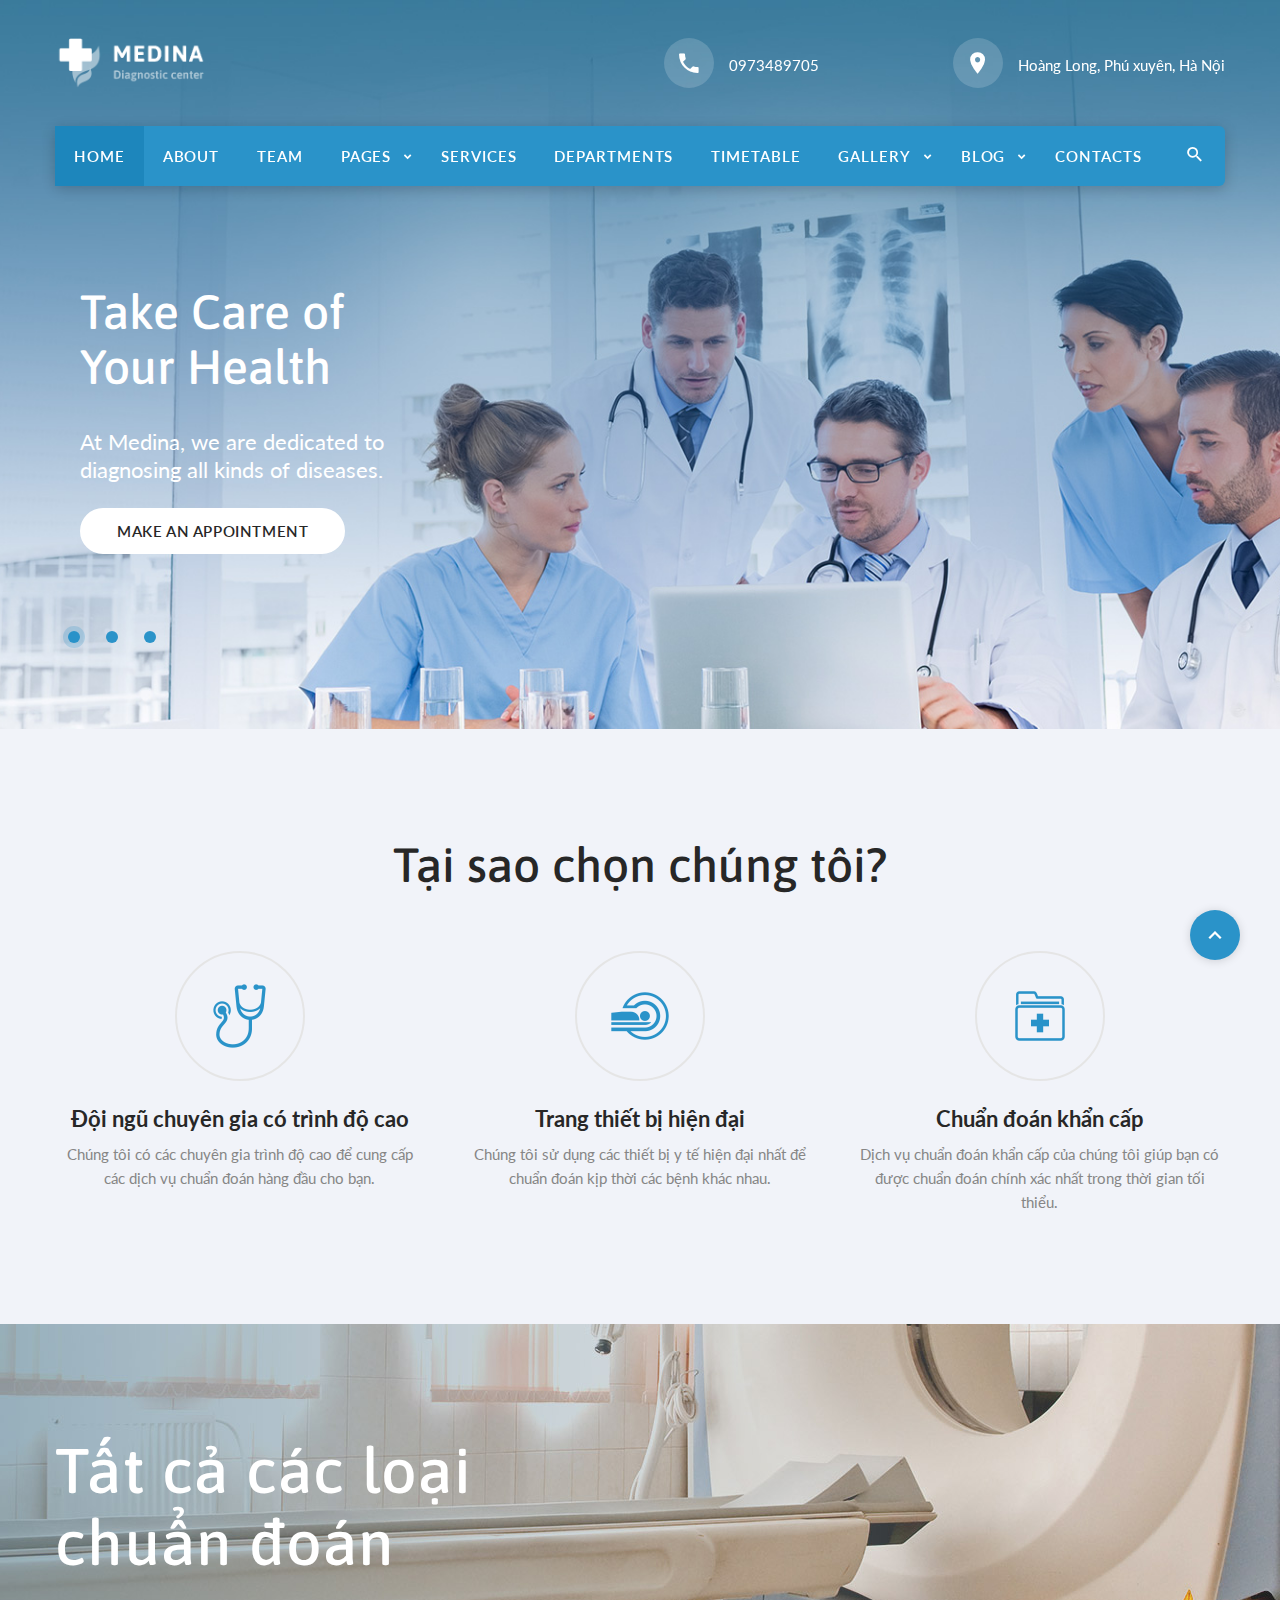
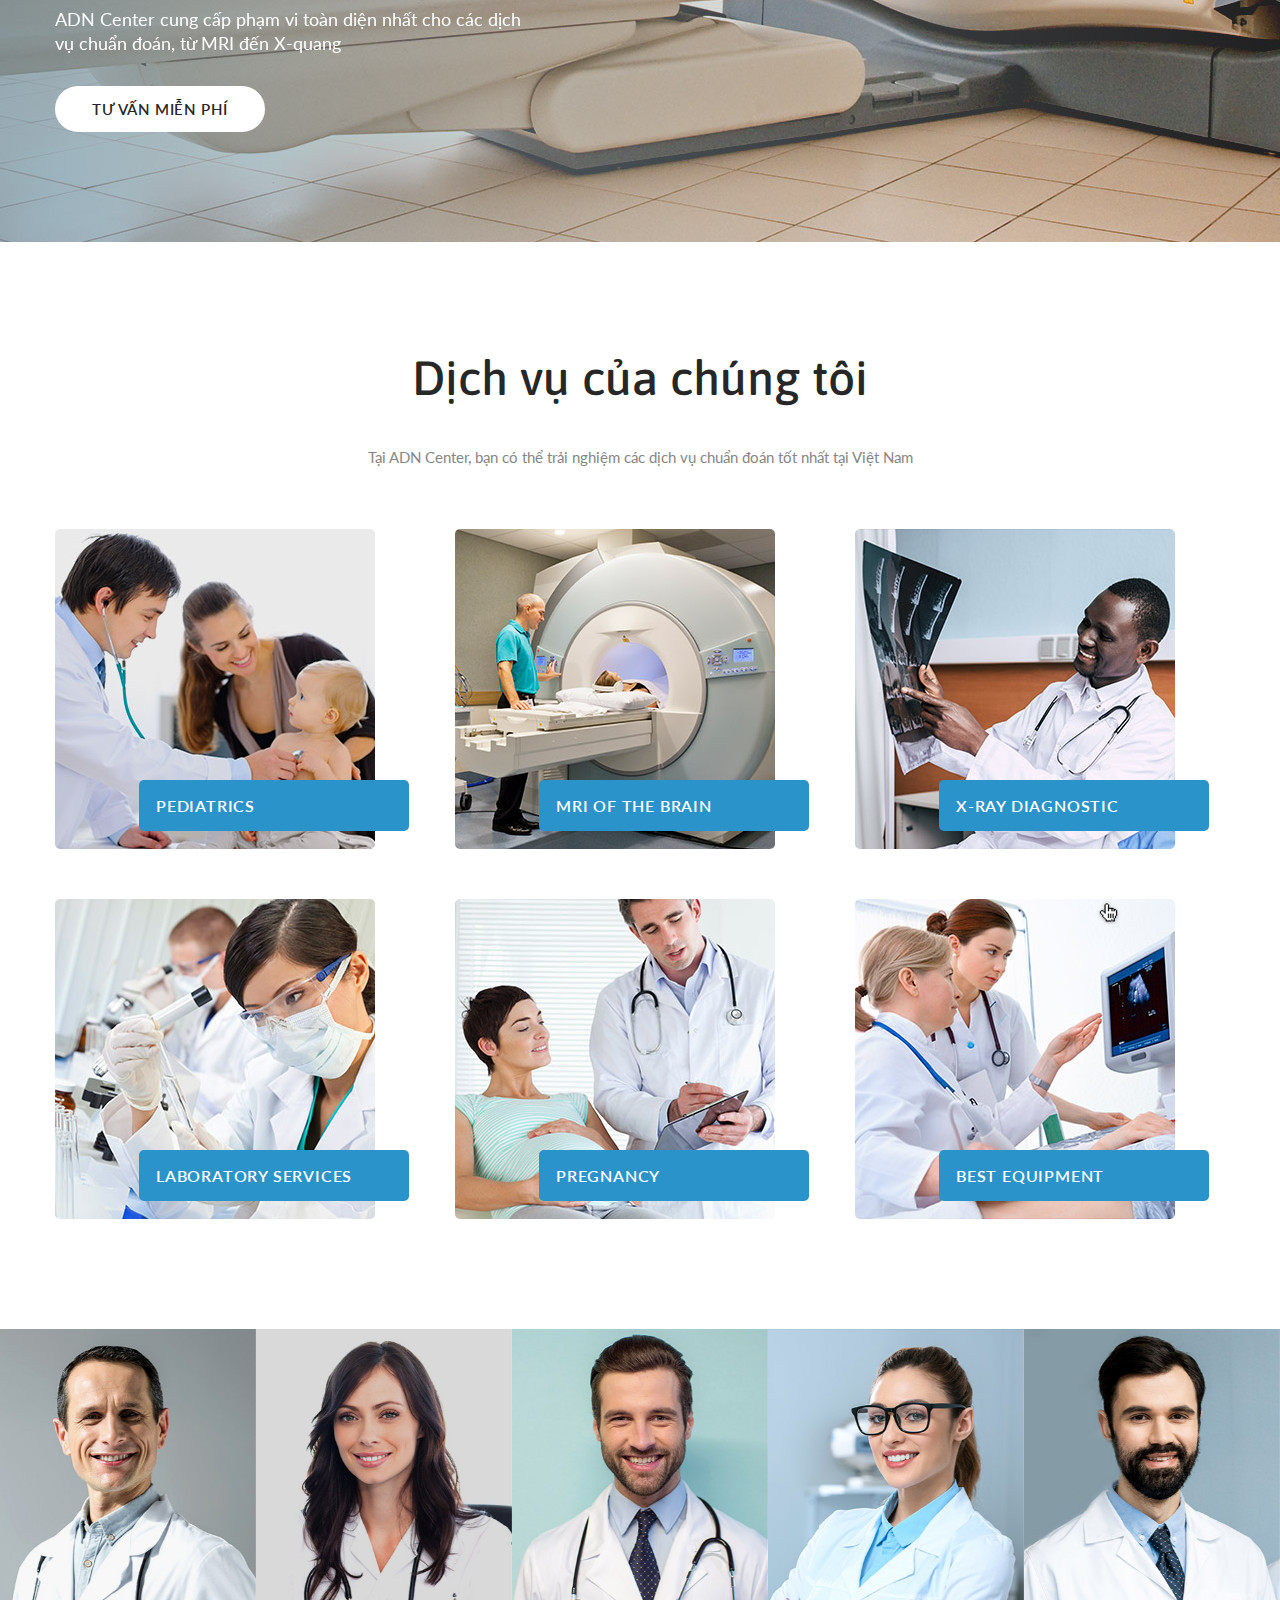
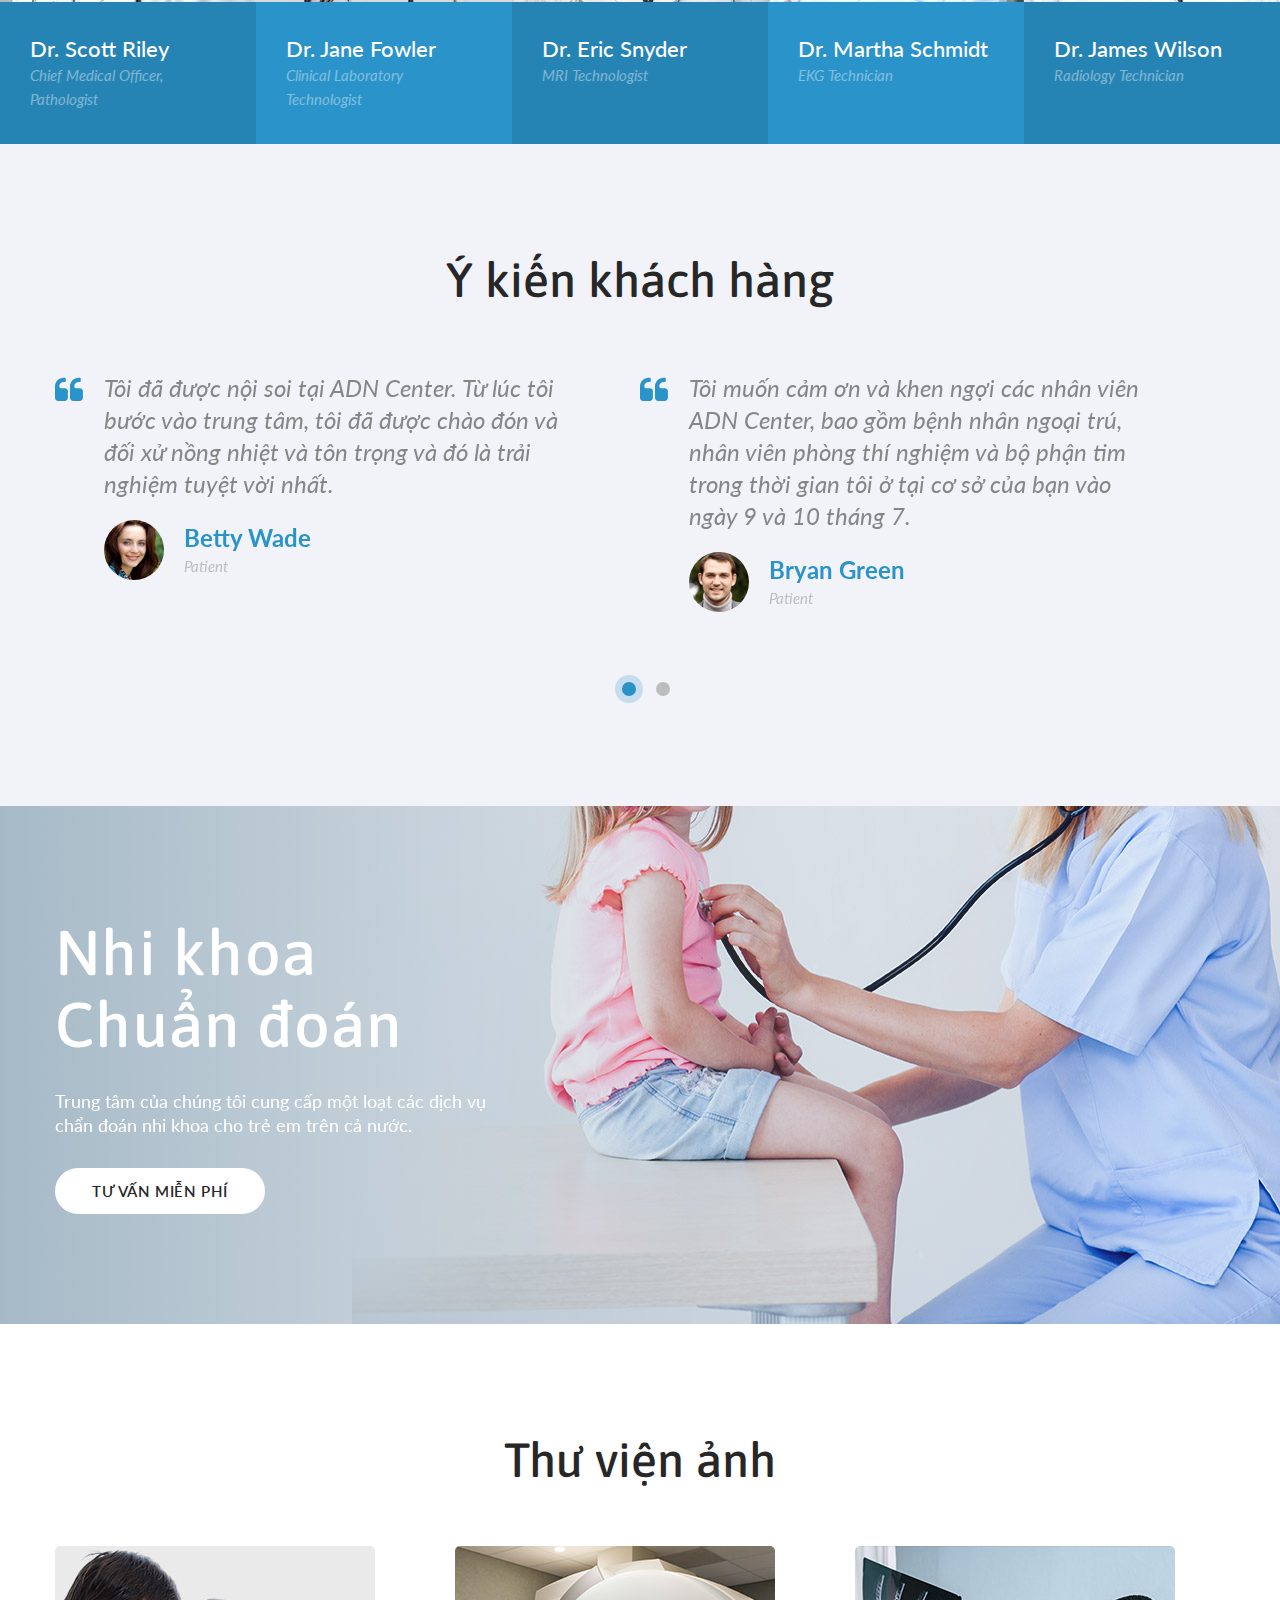
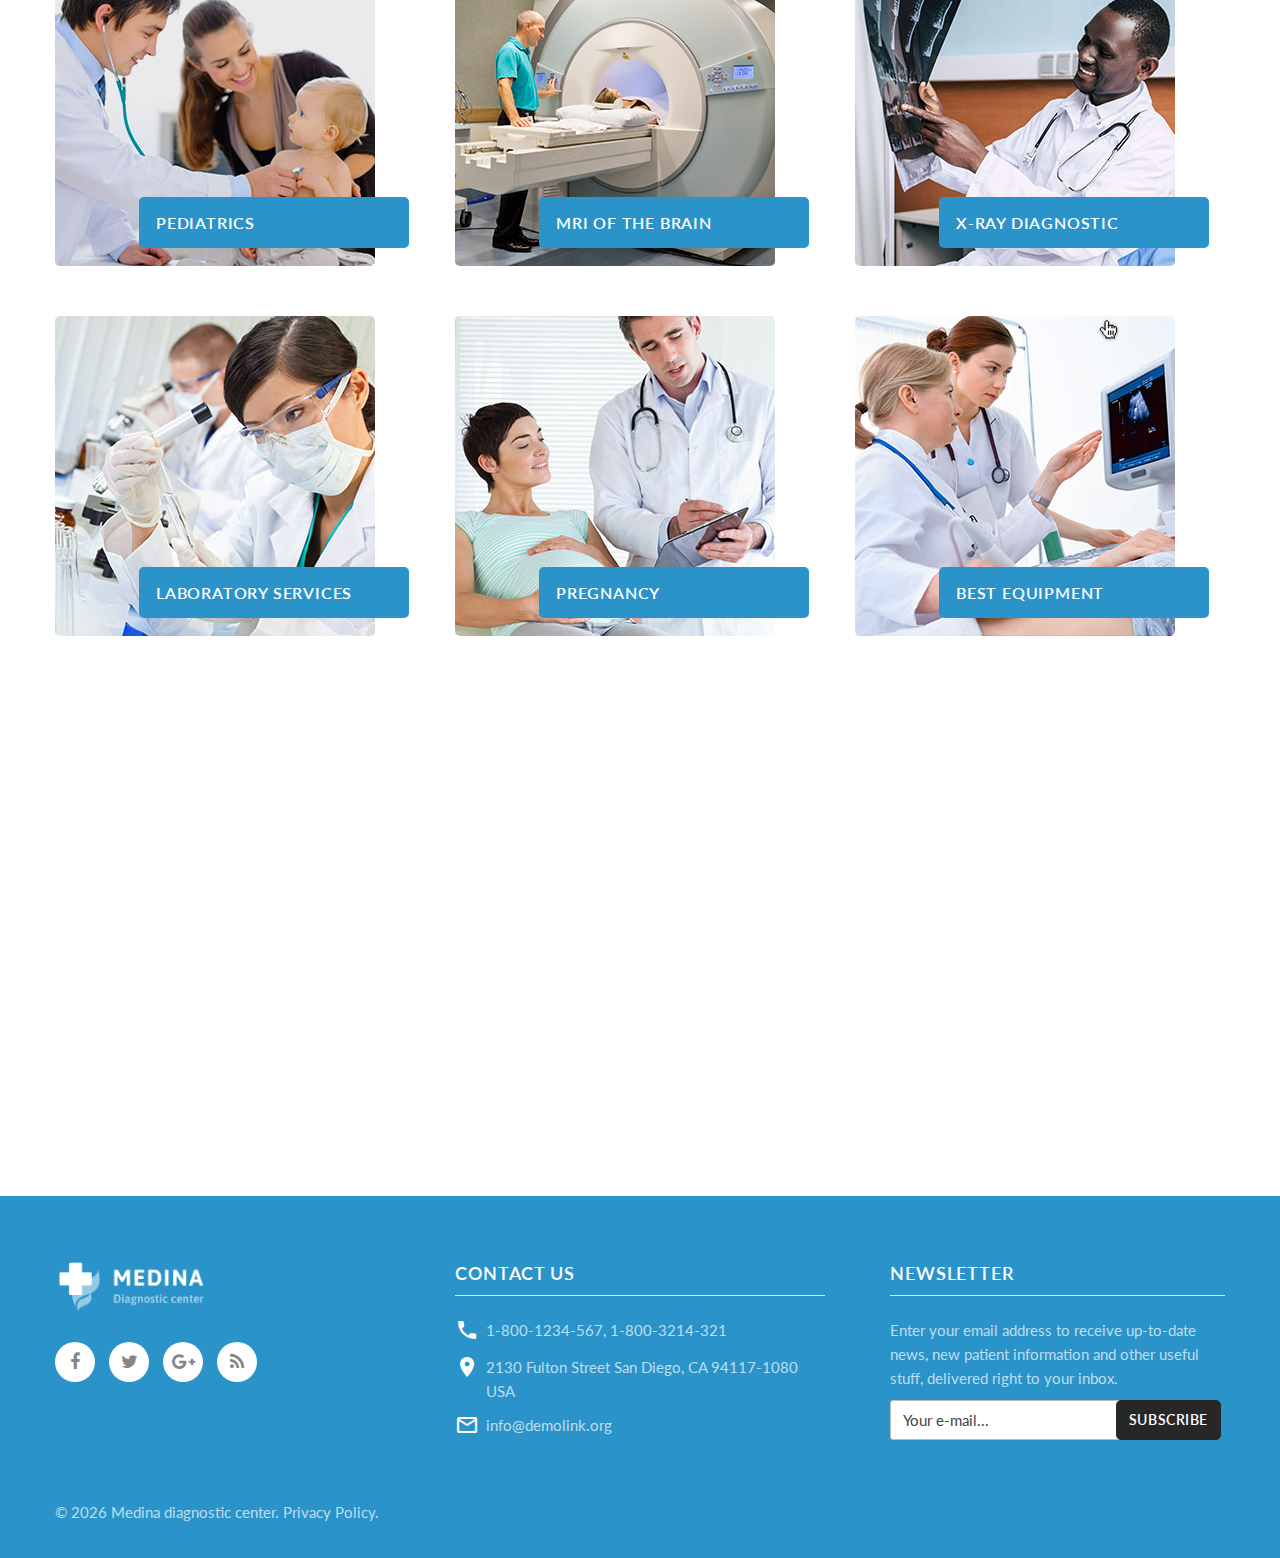
==== commit 2c3f0a03: "1" ====
--- a/NetCoreWebAPIDapper/layout/landing02/wt_prod-20176/index.html
+++ b/NetCoreWebAPIDapper/layout/landing02/wt_prod-20176/index.html
@@ -45,13 +45,13 @@
                   <address class="contact-info reveal-sm-inline-block text-left offset-none">
                     <div class="p unit unit-spacing-xs unit-horizontal">
                       <div class="unit-left"><span class="icon icon-xs icon-circle icon-white-17 mdi mdi-phone text-primary"></span></div>
-                      <div class="unit-body"><a class="text-white" href="tel:#">1-800-1234-567</a><br/><a class="text-white" href="tel:#">1-800-3214-654</a></div>
+                      <div class="unit-body"><a class="text-white" href="tel:#">0973489705</a></div>
                     </div>
                   </address>
                   <address class="contact-info reveal-sm-inline-block text-left">
                     <div class="p unit unit-horizontal unit-spacing-xs">
                       <div class="unit-left"><span class="icon icon-xs icon-circle icon-white-17 mdi mdi-map-marker text-primary"></span></div>
-                      <div class="unit-body"><a class="text-white" href="#">2130 Fulton Street San Diego<br/>CA 94117-1080 USA</a></div>
+                      <div class="unit-body"><a class="text-white" href="#">Hoàng Long, Phú xuyên, Hà Nội</a></div>
                     </div>
                   </address>
                 </div>
@@ -243,90 +243,26 @@
           </div>
         </div>
       </header>
-      <!--Sheldue-->
-      <section class="bg-white-liac">
-        <div class="shell section-top-34 section-lg-top-0">
-          <div class="range range-condensed range-xs-center range-lg-left offset-lg-top-34-negative sheldue text-xs-left to-front">
-            <div class="cell-sm-8 cell-md-5 cell-lg-3">
-              <div class="sheldue-item first">
-                <div class="sheldue-item-body">
-                  <div class="icon icon-xs mdi mdi-calendar-clock text-white-50"></div>
-                  <h6 class="reveal-inline-block inset-left-10 text-white">opening hours</h6>
-                  <hr>
-                  <div class="range offset-top-24 range-xs-justify text-gray-light">
-                    <div class="cell-xs-4">Mon–Fri</div>
-                    <div class="cell-xs-7 offset-top-10 offset-xs-top-0 text-xs-right">8:00am–7:00pm</div>
-                    <div class="cell-xs-4 offset-top-30 offset-xs-top-10">Saturday</div>
-                    <div class="cell-xs-7 offset-top-10 text-xs-right">9:00am–5:00pm</div>
-                    <div class="cell-xs-4 offset-top-30 offset-xs-top-10">Sunday</div>
-                    <div class="cell-xs-7 offset-top-10 text-xs-right">9:00am–3:00pm</div>
-                  </div>
-                </div>
-                <div class="sheldue-more"><a class="btn btn-white btn-block btn-rect" href="timetable.html">view timetable</a></div>
-              </div>
-            </div>
-            <div class="cell-sm-8 cell-md-5 cell-lg-3 offset-top-70 offset-md-top-0">
-              <div class="sheldue-item light">
-                <div class="sheldue-item-body">
-                  <div class="icon icon-xs mdi mdi-calendar-today text-white-50"></div>
-                  <h6 class="reveal-inline-block inset-left-10 text-white">doctors’ timetable</h6>
-                  <hr>
-                  <div class="offset-top-24 text-gray-light">
-                    <p>The following is for guidance only to help you plan your appointment with a preferred doctor or nurse. It does not guarantee availability as the doctors or nurses may sometimes be attending to other duties.</p>
-                  </div>
-                </div>
-                <div class="sheldue-more"><a class="btn btn-white btn-block btn-rect" href="timetable.html">view timetable</a></div>
-              </div>
-            </div>
-            <div class="cell-sm-8 cell-md-5 cell-lg-3 offset-top-70 offset-lg-top-0">
-              <div class="sheldue-item">
-                <div class="sheldue-item-body">
-                  <div class="icon icon-xs mdi mdi-phone text-white-50"></div>
-                  <h6 class="reveal-inline-block inset-left-10 text-white">appointments</h6>
-                  <hr>
-                  <div class="offset-top-24 text-gray-light">
-                    <p>The first step towards a healthy life  is to schedule an appointment. Please contact our office by phone or complete the appointment request form.</p>
-                  </div>
-                </div>
-                <div class="sheldue-more"><a class="btn btn-white btn-block btn-rect" href="make-an-appointment.html">make an appointment</a></div>
-              </div>
-            </div>
-            <div class="cell-sm-8 cell-md-5 cell-lg-3 offset-top-70 offset-lg-top-0">
-              <div class="sheldue-item light last">
-                <div class="sheldue-item-body">
-                  <div class="icon icon-xs icon-emergency-01 text-white-50"></div>
-                  <h6 class="reveal-inline-block inset-left-10 text-white">emergency cases</h6>
-                  <hr>
-                  <div class="offset-top-24">
-                    <h5 class="text-bold"><a class="text-white" href="tel:#">1-800-1234-567</a></h5>
-                    <p class="text-gray-light">Call us!</p>
-                  </div>
-                </div>
-                <div class="sheldue-more"><a class="btn btn-white btn-block btn-rect" href="contacts.html">Contact page</a></div>
-              </div>
-            </div>
-          </div>
-        </div>
-      </section>
+      
       <!--What makes us different-->
       <section class="section-98 section-sm-110 bg-white-liac">
         <div class="shell">
-          <h3>What Makes Us Different</h3>
+          <h3>Tại sao chọn chúng tôi?</h3>
           <div class="range offset-top-60">
             <div class="cell-md-4">
               <div class="icon icon-xlg icon-circle icon-default icon-pills-xl"></div>
-              <h5 class="text-bold text-gray-darkest">Qualified Specialists</h5>
-              <p>We hire the best specialists to deliver top-notch diagnostic services for you.</p>
+              <h5 class="text-bold text-gray-darkest">Đội ngũ chuyên gia có trình độ cao</h5>
+              <p>Chúng tôi có các chuyên gia trình độ cao để cung cấp các dịch vụ chuẩn đoán hàng đầu cho bạn.</p>
             </div>
             <div class="cell-md-4 offset-top-50 offset-md-top-0">
               <div class="icon icon-xlg icon-circle icon-default icon-doctor-xl"></div>
-              <h5 class="text-bold text-gray-darkest">Modern Equipment</h5>
-              <p>We use the first-class medical equipment for timely diagnostics of various diseases.</p>
+              <h5 class="text-bold text-gray-darkest">Trang thiết bị hiện đại</h5>
+              <p>Chúng tôi sử dụng các thiết bị y tế hiện đại nhất để chuẩn đoán kịp thời các bệnh khác nhau.</p>
             </div>
             <div class="cell-md-4 offset-top-50 offset-md-top-0">
               <div class="icon icon-xlg icon-circle icon-default icon-medical-car-xl"></div>
-              <h5 class="text-bold text-gray-darkest">Emergency Diagnostics</h5>
-              <p>Our emergency diagnostics services help you get the most accurate diagnosis in a minimal time.</p>
+              <h5 class="text-bold text-gray-darkest">Chuẩn đoán khẩn cấp</h5>
+              <p>Dịch vụ chuẩn đoán khẩn cấp của chúng tôi giúp bạn có được chuẩn đoán chính xác nhất trong thời gian tối thiểu.</p>
             </div>
           </div>
         </div>
@@ -337,9 +273,9 @@
           <div class="shell text-left">
             <div class="range range-xs-center range-md-left">
               <div class="cell-sm-10 cell-md-8 cell-lg-5">
-                <h2>All Kinds<br class="veil reveal-lg-inline-block">of Diagnostics</h2>
-                <p class="offset-top-30 text-white">Medina offers the region’s most comprehensive range of diagnostic services, from MRI to X-ray.</p>
-                <div class="offset-top-30"><a class="btn btn-ellipse btn-white" href="make-an-appointment.html">free consultation</a></div>
+                <h2>Tất cả các loại<br class="veil reveal-lg-inline-block">chuẩn đoán</h2>
+                <p class="offset-top-30 text-white">ADN Center cung cấp phạm vi toàn diện nhất cho các dịch vụ chuẩn đoán, từ MRI đến X-quang</p>
+                <div class="offset-top-30"><a class="btn btn-ellipse btn-white" href="make-an-appointment.html">Tư vấn miễn phí</a></div>
               </div>
             </div>
           </div>
@@ -348,9 +284,9 @@
       <!-- main services-->
       <section class="section-98 section-sm-110">
         <div class="shell">
-          <h3>Our Services</h3>
+          <h3>Dịch vụ của chúng tôi</h3>
           <div class="offset-top-41">
-            <p class="custom-paragraph">At our clinic, you can experience the best and the most extensive range of diagnostic services in the state. Feel free to browse our website for more information.</p>
+            <p class="custom-paragraph">Tại ADN Center, bạn có thể trải nghiệm các dịch vụ chuẩn đoán tốt nhất tại Việt Nam</p>
           </div>
           <div class="range offset-top-60 text-md-left">
             <div class="cell-sm-6 cell-md-4">
@@ -428,14 +364,14 @@
       <!-- testimonials-->
       <section class="section-98 section-sm-110 bg-white-liac">
         <div class="shell">
-          <h3>Testimonials</h3>
+          <h3>Ý kiến khách hàng</h3>
           <div class="offset-top-66">
             <div class="owl-carousel owl-carousel-default owl-carousel-class-light" data-loop="false" data-items="1" data-dots="true" data-mouse-drag="false" data-md-items="2" data-nav="false">
               <div class="owl-item">
                 <blockquote class="quote quote-classic">
                   <div class="quote-body">
                     <p class="text-italic text-gray-dark">
-                      <q>I had a colonoscopy at Medina Diagnostic Center. From the moment I entered the center, I was greeted and treated warmly and respectfully and it was the best experience.</q>
+                      <q>Tôi đã được nội soi tại ADN Center. Từ lúc tôi bước vào trung tâm, tôi đã được chào đón và đối xử nồng nhiệt và tôn trọng và đó là trải nghiệm tuyệt vời nhất.</q>
                     </p>
                     <div class="quote-meta unit unit-horizontal unit-spacing-sm unit-middle">
                       <div class="unit-left unit-item-narrow"><img class="img-circle quote-img" width="60" height="60" src="images/users/user-betty-wade-60x60.jpg" alt=""/></div>
@@ -453,7 +389,7 @@
                 <blockquote class="quote quote-classic">
                   <div class="quote-body">
                     <p class="text-italic text-gray-dark">
-                      <q>I would like to thank and compliment the staff at Medina, including the outpatient, laboratory staff and cardiac division during my stay at your facility on July 9th and 10th.</q>
+                      <q>Tôi muốn cảm ơn và khen ngợi các nhân viên ADN Center, bao gồm bệnh nhân ngoại trú, nhân viên phòng thí nghiệm và bộ phận tim trong thời gian tôi ở tại cơ sở của bạn vào ngày 9 và 10 tháng 7.</q>
                     </p>
                     <div class="quote-meta unit unit-horizontal unit-spacing-sm unit-middle">
                       <div class="unit-left unit-item-narrow"><img class="img-circle quote-img" width="60" height="60" src="images/users/user-bryan-green-60x60.jpg" alt=""/></div>
@@ -471,7 +407,7 @@
                 <blockquote class="quote quote-classic">
                   <div class="quote-body">
                     <p class="text-italic text-gray-dark">
-                      <q>I had a colonoscopy at Medina Diagnostic Center. From the moment I entered the center, I was greeted and treated warmly and respectfully and it was the best experience.</q>
+                      <q>Tôi đã được nội soi tại ADN Center. Từ lúc tôi bước vào trung tâm, tôi đã được chào đón và đối xử nồng nhiệt và tôn trọng và đó là trải nghiệm tuyệt vời nhất.</q>
                     </p>
                     <div class="quote-meta unit unit-horizontal unit-spacing-sm unit-middle">
                       <div class="unit-left unit-item-narrow"><img class="img-circle quote-img" width="60" height="60" src="images/users/user-bryan-green-60x60.jpg" alt=""/></div>
@@ -489,7 +425,7 @@
                 <blockquote class="quote quote-classic">
                   <div class="quote-body">
                     <p class="text-italic text-gray-dark">
-                      <q>I would like to thank and compliment the staff at Medina, including the outpatient, laboratory staff and cardiac division during my stay at your facility on July 9th and 10th.</q>
+                      <q>Tôi muốn cảm ơn và khen ngợi các nhân viên ADN Center, bao gồm bệnh nhân ngoại trú, nhân viên phòng thí nghiệm và bộ phận tim trong thời gian tôi ở tại cơ sở của bạn vào ngày 9 và 10 tháng 7.</q>
                     </p>
                     <div class="quote-meta unit unit-horizontal unit-spacing-sm unit-middle">
                       <div class="unit-left unit-item-narrow"><img class="img-circle quote-img" width="60" height="60" src="images/users/user-betty-wade-60x60.jpg" alt=""/></div>
@@ -513,101 +449,46 @@
           <div class="shell text-left">
             <div class="range range-xs-center range-md-left">
               <div class="cell-sm-10 cell-md-8 cell-lg-5">
-                <h2>Pediatric<br class="veil reveal-lg-inline-block">Diagnostics</h2>
-                <p class="offset-top-30 text-white">Our center provides a vast range of pediatric diagnostic services for children all over our state.</p>
-                <div class="offset-top-30"><a class="btn btn-ellipse btn-white" href="make-an-appointment.html">free consultation</a></div>
-              </div>
-            </div>
-          </div>
-        </div>
-      </section>
-      <!-- latest blog posts-->
-      <section class="section-98 section-sm-110">
+                <h2>Nhi khoa<br class="veil reveal-lg-inline-block">Chuẩn đoán</h2>
+                <p class="offset-top-30 text-white">Trung tâm của chúng tôi cung cấp một loạt các dịch vụ chẩn đoán nhi khoa cho trẻ em trên cả nước.</p>
+                <div class="offset-top-30"><a class="btn btn-ellipse btn-white" href="make-an-appointment.html">Tư vấn miễn phí</a></div>
+              </div>
+            </div>
+          </div>
+        </div>
+      </section>
+     <section class="section-98 section-sm-110">
         <div class="shell">
-          <h3>Latest Blog Posts</h3>
-          <div class="range range-xs-center offset-top-60">
-            <div class="cell-sm-8 cell-md-4">
-              <!-- Post Modern-->
-              <article class="post post-modern post-modern-classic">
-                <!-- Post media-->
-                <div class="post-media"><a class="link-image" href="single-post.html"><img class="img-responsive img-cover" width="370" height="250" src="images/post-13-370x250.jpg" alt=""/></a>
-                </div>
-                <!-- Post content-->
-                <section class="post-content text-left">
-                  <!-- Post Title-->
-                  <div class="post-title offset-top-8">
-                    <h5 class="text-bold"><a href="single-post.html">Reasons to Visit a Breast Specialist</a></h5>
-                  </div>
-                  <ul class="list-inline list-inline-dashed">
-                    <li>June 21, 2018 at 8:12pm</li>
-                    <li><a class="text-primary" href="blog-masonry.html">News</a></li>
-                  </ul>
-                  <!-- Post Body-->
-                  <div class="post-body">
-                    <p>There are a lot of women that are unaware of the numerous risks associated with their health and eventually ignore the importance of visiting...</p>
-                  </div>
-                  <div class="tags group group-sm">
-                  </div>
-                </section>
-              </article>
-            </div>
-            <div class="cell-sm-8 cell-md-4 offset-top-50 offset-md-top-0">
-              <!-- Post Modern-->
-              <article class="post post-modern post-modern-classic">
-                <!-- Post media-->
-                <div class="post-media"><a class="link-image" href="single-post.html"><img class="img-responsive img-cover" width="370" height="250" src="images/post-14-370x250.jpg" alt=""/></a>
-                </div>
-                <!-- Post content-->
-                <section class="post-content text-left">
-                  <!-- Post Title-->
-                  <div class="post-title offset-top-8">
-                    <h5 class="text-bold"><a href="single-post.html">Picking the Right Diagnostic Services for Efficient Results</a></h5>
-                  </div>
-                  <ul class="list-inline list-inline-dashed">
-                    <li>June 21, 2018 at 8:12pm</li>
-                    <li><a class="text-primary" href="blog-masonry.html">News</a></li>
-                  </ul>
-                  <!-- Post Body-->
-                  <div class="post-body">
-                    <p>There have been a lot of cases in which people were not provided with accurate reports that eventually affected their medical treatment. There is always...</p>
-                  </div>
-                  <div class="tags group group-sm">
-                  </div>
-                </section>
-              </article>
-            </div>
-            <div class="cell-sm-8 cell-md-4 offset-top-50 offset-md-top-0">
-              <!-- Post Modern-->
-              <article class="post post-modern post-modern-classic">
-                <!-- Post media-->
-                <div class="post-media"><a class="link-image" href="single-post.html"><img class="img-responsive img-cover" width="370" height="250" src="images/post-15-370x250.jpg" alt=""/></a>
-                </div>
-                <!-- Post content-->
-                <section class="post-content text-left">
-                  <!-- Post Title-->
-                  <div class="post-title offset-top-8">
-                    <h5 class="text-bold"><a href="single-post.html">Preparing for an ECG in 8 Easy Steps: Tips From Our Diagnosticians</a></h5>
-                  </div>
-                  <ul class="list-inline list-inline-dashed">
-                    <li>June 21, 2018 at 8:12pm</li>
-                    <li><a class="text-primary" href="blog-masonry.html">News</a></li>
-                  </ul>
-                  <!-- Post Body-->
-                  <div class="post-body">
-                    <p>An ECG stands for an "electrocardiogram," which is a test that measures and records the electrical activity of the heart. It is used by doctors to obtain...</p>
-                  </div>
-                  <div class="tags group group-sm">
-                  </div>
-                </section>
-              </article>
-            </div>
-          </div>
-          <div class="offset-top-50"><a class="btn btn-ellipse btn-primary" href="blog-grid.html">View all blog posts</a></div>
-        </div>
-      </section>
-      <!--Please, add the data attribute data-key="YOUR_API_KEY" in order to insert your own API key for the Google map.-->
-      <!--Please note that YOUR_API_KEY should replaced with your key.-->
-      <!--Example: <div class="google-map-container" data-key="YOUR_API_KEY">-->
+          <h3>Thư viện ảnh</h3>
+          <div class="range offset-top-60 text-md-left">
+            <div class="cell-sm-6 cell-md-4">
+              <div class="service"><img class="img-responsive" src="images/home-01-320x320.jpg" width="320" height="320" alt=""/><a class="service-desc h6" href="services.html">Pediatrics</a>
+              </div>
+            </div>
+            <div class="cell-sm-6 cell-md-4 offset-top-50 offset-sm-top-0">
+              <div class="service"><img class="img-responsive" src="images/home-02-320x320.jpg" width="320" height="320" alt=""/><a class="service-desc h6" href="services.html">MRI of the brain</a>
+              </div>
+            </div>
+            <div class="cell-sm-6 cell-md-4 offset-top-50 offset-md-top-0">
+              <div class="service"><img class="img-responsive" src="images/home-03-320x320.jpg" width="320" height="320" alt=""/><a class="service-desc h6" href="services.html">x-ray diagnostic</a>
+              </div>
+            </div>
+            <div class="cell-sm-6 cell-md-4 offset-top-50">
+              <div class="service"><img class="img-responsive" src="images/home-04-320x320.jpg" width="320" height="320" alt=""/><a class="service-desc h6" href="services.html">laboratory services</a>
+              </div>
+            </div>
+            <div class="cell-sm-6 cell-md-4 offset-top-50">
+              <div class="service"><img class="img-responsive" src="images/home-05-320x320.jpg" width="320" height="320" alt=""/><a class="service-desc h6" href="services.html">pregnancy</a>
+              </div>
+            </div>
+            <div class="cell-sm-6 cell-md-4 offset-top-50">
+              <div class="service"><img class="img-responsive" src="images/home-06-320x320.jpg" width="320" height="320" alt=""/><a class="service-desc h6" href="services.html">Best Equipment</a>
+              </div>
+            </div>
+          </div>
+        </div>
+      </section>
+      
       <section>
         <div class="google-map-container" data-zoom="14" data-center="9870 St Vincent Place, Glasgow, DC 45 Fr 45." data-styles="[{&quot;featureType&quot;:&quot;landscape&quot;,&quot;stylers&quot;:[{&quot;saturation&quot;:-100},{&quot;lightness&quot;:60}]},{&quot;featureType&quot;:&quot;road.local&quot;,&quot;stylers&quot;:[{&quot;saturation&quot;:-100},{&quot;lightness&quot;:40},{&quot;visibility&quot;:&quot;on&quot;}]},{&quot;featureType&quot;:&quot;transit&quot;,&quot;stylers&quot;:[{&quot;saturation&quot;:-100},{&quot;visibility&quot;:&quot;simplified&quot;}]},{&quot;featureType&quot;:&quot;administrative.province&quot;,&quot;stylers&quot;:[{&quot;visibility&quot;:&quot;off&quot;}]},{&quot;featureType&quot;:&quot;water&quot;,&quot;stylers&quot;:[{&quot;visibility&quot;:&quot;on&quot;},{&quot;lightness&quot;:30}]},{&quot;featureType&quot;:&quot;road.highway&quot;,&quot;elementType&quot;:&quot;geometry.fill&quot;,&quot;stylers&quot;:[{&quot;color&quot;:&quot;#ef8c25&quot;},{&quot;lightness&quot;:40}]},{&quot;featureType&quot;:&quot;road.highway&quot;,&quot;elementType&quot;:&quot;geometry.stroke&quot;,&quot;stylers&quot;:[{&quot;visibility&quot;:&quot;off&quot;}]},{&quot;featureType&quot;:&quot;poi.park&quot;,&quot;elementType&quot;:&quot;geometry.fill&quot;,&quot;stylers&quot;:[{&quot;color&quot;:&quot;#b6c54c&quot;},{&quot;lightness&quot;:40},{&quot;saturation&quot;:-40}]},{}]">
           <div class="google-map"></div>
--- a/NetCoreWebAPIDapper/layout/landing02/wt_prod-20176/css/style.css
+++ b/NetCoreWebAPIDapper/layout/landing02/wt_prod-20176/css/style.css
@@ -1 +1 @@
-@charset "UTF-8";html *:first-child{margin-top:0}html *:last-child{margin-bottom:0}a:hover,a:focus{text-decoration:none;outline:none}iframe{display:block}.shell,.shell-wide,.shell-fluid{margin-right:auto;margin-left:auto;padding-left:15px;padding-right:15px}.shell,.shell-wide{min-width:300px;max-width:480px}@media(min-width:768px){.shell,.shell-wide{max-width:750px}}@media(min-width:992px){.shell,.shell-wide{max-width:970px}}@media(min-width:1200px){.shell,.shell-wide{max-width:1200px}}@media(min-width:1800px){.shell-wide{max-width:1800px}}.range{margin-left:-15px;margin-right:-15px}.range>.range{margin-left:0;margin-right:0}.range-spacer{-webkit-flex-basis:100%;-ms-flex-preferred-size:100%;flex-basis:100%;max-width:100%}[class*=cell-]{padding-left:15px;padding-right:15px}html.lt-ie-10 *+.range,*+.range{margin-top:50px}html.lt-ie-10 *+[class*=cell-],*+[class*=cell-],html.lt-ie-10 *+.range-sm,*+.range-sm{margin-top:30px}html.lt-ie-10 *+.range-lg,*+.range-lg{margin-top:66px}html.lt-ie-10 .range-condensed,.range-condensed{margin-left:0;margin-right:0}html.lt-ie-10 .range-condensed>[class*=cell],.range-condensed>[class*=cell]{padding-left:0;padding-right:0}html.lt-ie-10 .range-condensed>*+[class*=cell],.range-condensed>*+[class*=cell]{margin-top:0}html.lt-ie-10 .range-narrow,.range-narrow{margin-left:-5px;margin-right:-5px}html.lt-ie-10 .range-narrow>[class*=cell],.range-narrow>[class*=cell]{padding-left:5px;padding-right:5px}html.lt-ie-10 .range-narrow>*+[class*=cell],.range-narrow>*+[class*=cell]{padding-left:5px;padding-right:5px}@media(min-width:480px){.range{display:-ms-flexbox;display:-webkit-flex;display:flex;-ms-flex:0 1 auto;-webkit-flex:0 1 auto;flex:0 1 auto;-webkit-flex-direction:row;-ms-flex-direction:row;flex-direction:row;-webkit-flex-wrap:wrap;-ms-flex-wrap:wrap;flex-wrap:wrap}.range>.range{-webkit-flex-basis:100%;-ms-flex-preferred-size:100%;flex-basis:100%;max-width:100%}.range-vertical{-webkit-flex-direction:column;-ms-flex-direction:column;flex-direction:column}.range>[class*=cell]{-ms-flex:0 0 auto;-webkit-flex:0 0 auto;flex:0 0 auto;-webkit-flex-basis:100%;-ms-flex-preferred-size:100%;flex-basis:100%;max-width:100%}}@media(min-width:480px){*+[class*=cell-xs-]{margin-top:0}.range-xs-center{-webkit-justify-content:center;-ms-flex-pack:center;justify-content:center}.range-xs-left{-webkit-justify-content:flex-start;-ms-flex-pack:start;justify-content:flex-start}.range-xs-right{-webkit-justify-content:flex-end;-ms-flex-pack:end;justify-content:flex-end}.range-xs-justify{-webkit-justify-content:space-between;-ms-flex-pack:justify;justify-content:space-between}.range-xs-around{-webkit-justify-content:space-around;-ms-flex-pack:distribute;justify-content:space-around}.range-xs-top{-webkit-align-items:flex-start;-ms-flex-align:start;align-items:flex-start}.range-xs{-webkit-flex-direction:row;-ms-flex-direction:row;flex-direction:row}.range-xs-reverse{-webkit-flex-direction:row-reverse;-ms-flex-direction:row-reverse;flex-direction:row-reverse}.range-xs-middle{-webkit-align-items:center;-ms-flex-align:center;align-items:center}.range-xs-bottom{-webkit-align-items:flex-end;-ms-flex-align:end;align-items:flex-end}.range-xs-baseline{-webkit-align-items:baseline;-ms-flex-align:baseline;align-items:baseline}.cell-xs-top{-webkit-align-self:flex-start;-ms-flex-item-align:start;align-self:flex-start}.cell-xs-middle{-webkit-align-self:center;-ms-flex-item-align:center;align-self:center}.cell-xs-bottom{-webkit-align-self:flex-end;-ms-flex-item-align:end;align-self:flex-end}.range>.cell-xs-preffix-0{margin-left:0%}.range>.cell-xs-1{-webkit-flex-basis:8.33333%;-ms-flex-preferred-size:8.33333%;flex-basis:8.33333%;max-width:8.33333%}.range>.cell-xs-preffix-1{margin-left:8.33333%}.range>.cell-xs-push-1{-webkit-order:1;-ms-flex-order:1;order:1}.range>.cell-xs-2{-webkit-flex-basis:16.66667%;-ms-flex-preferred-size:16.66667%;flex-basis:16.66667%;max-width:16.66667%}.range>.cell-xs-preffix-2{margin-left:16.66667%}.range>.cell-xs-push-2{-webkit-order:2;-ms-flex-order:2;order:2}.range>.cell-xs-3{-webkit-flex-basis:25%;-ms-flex-preferred-size:25%;flex-basis:25%;max-width:25%}.range>.cell-xs-preffix-3{margin-left:25%}.range>.cell-xs-push-3{-webkit-order:3;-ms-flex-order:3;order:3}.range>.cell-xs-4{-webkit-flex-basis:33.33333%;-ms-flex-preferred-size:33.33333%;flex-basis:33.33333%;max-width:33.33333%}.range>.cell-xs-preffix-4{margin-left:33.33333%}.range>.cell-xs-push-4{-webkit-order:4;-ms-flex-order:4;order:4}.range>.cell-xs-5{-webkit-flex-basis:41.66667%;-ms-flex-preferred-size:41.66667%;flex-basis:41.66667%;max-width:41.66667%}.range>.cell-xs-preffix-5{margin-left:41.66667%}.range>.cell-xs-push-5{-webkit-order:5;-ms-flex-order:5;order:5}.range>.cell-xs-6{-webkit-flex-basis:50%;-ms-flex-preferred-size:50%;flex-basis:50%;max-width:50%}.range>.cell-xs-preffix-6{margin-left:50%}.range>.cell-xs-push-6{-webkit-order:6;-ms-flex-order:6;order:6}.range>.cell-xs-7{-webkit-flex-basis:58.33333%;-ms-flex-preferred-size:58.33333%;flex-basis:58.33333%;max-width:58.33333%}.range>.cell-xs-preffix-7{margin-left:58.33333%}.range>.cell-xs-push-7{-webkit-order:7;-ms-flex-order:7;order:7}.range>.cell-xs-8{-webkit-flex-basis:66.66667%;-ms-flex-preferred-size:66.66667%;flex-basis:66.66667%;max-width:66.66667%}.range>.cell-xs-preffix-8{margin-left:66.66667%}.range>.cell-xs-push-8{-webkit-order:8;-ms-flex-order:8;order:8}.range>.cell-xs-9{-webkit-flex-basis:75%;-ms-flex-preferred-size:75%;flex-basis:75%;max-width:75%}.range>.cell-xs-preffix-9{margin-left:75%}.range>.cell-xs-push-9{-webkit-order:9;-ms-flex-order:9;order:9}.range>.cell-xs-10{-webkit-flex-basis:83.33333%;-ms-flex-preferred-size:83.33333%;flex-basis:83.33333%;max-width:83.33333%}.range>.cell-xs-preffix-10{margin-left:83.33333%}.range>.cell-xs-push-10{-webkit-order:10;-ms-flex-order:10;order:10}.range>.cell-xs-11{-webkit-flex-basis:91.66667%;-ms-flex-preferred-size:91.66667%;flex-basis:91.66667%;max-width:91.66667%}.range>.cell-xs-preffix-11{margin-left:91.66667%}.range>.cell-xs-push-11{-webkit-order:11;-ms-flex-order:11;order:11}.range>.cell-xs-12{-webkit-flex-basis:100%;-ms-flex-preferred-size:100%;flex-basis:100%;max-width:100%}.range>.cell-xs-preffix-12{margin-left:100%}.range>.cell-xs-push-12{-webkit-order:12;-ms-flex-order:12;order:12}.range>.cell-xs-1-5{-webkit-flex-basis:20%;-ms-flex-preferred-size:20%;flex-basis:20%;max-width:20%}}@media(min-width:768px){*+[class*=cell-sm-]{margin-top:0}.range-sm-center{-webkit-justify-content:center;-ms-flex-pack:center;justify-content:center}.range-sm-left{-webkit-justify-content:flex-start;-ms-flex-pack:start;justify-content:flex-start}.range-sm-right{-webkit-justify-content:flex-end;-ms-flex-pack:end;justify-content:flex-end}.range-sm-justify{-webkit-justify-content:space-between;-ms-flex-pack:justify;justify-content:space-between}.range-sm-around{-webkit-justify-content:space-around;-ms-flex-pack:distribute;justify-content:space-around}.range-sm-top{-webkit-align-items:flex-start;-ms-flex-align:start;align-items:flex-start}.range-sm{-webkit-flex-direction:row;-ms-flex-direction:row;flex-direction:row}.range-sm-reverse{-webkit-flex-direction:row-reverse;-ms-flex-direction:row-reverse;flex-direction:row-reverse}.range-sm-middle{-webkit-align-items:center;-ms-flex-align:center;align-items:center}.range-sm-bottom{-webkit-align-items:flex-end;-ms-flex-align:end;align-items:flex-end}.range-sm-baseline{-webkit-align-items:baseline;-ms-flex-align:baseline;align-items:baseline}.cell-sm-top{-webkit-align-self:flex-start;-ms-flex-item-align:start;align-self:flex-start}.cell-sm-middle{-webkit-align-self:center;-ms-flex-item-align:center;align-self:center}.cell-sm-bottom{-webkit-align-self:flex-end;-ms-flex-item-align:end;align-self:flex-end}.range>.cell-sm-preffix-0{margin-left:0%}.range>.cell-sm-1{-webkit-flex-basis:8.33333%;-ms-flex-preferred-size:8.33333%;flex-basis:8.33333%;max-width:8.33333%}.range>.cell-sm-preffix-1{margin-left:8.33333%}.range>.cell-sm-push-1{-webkit-order:1;-ms-flex-order:1;order:1}.range>.cell-sm-2{-webkit-flex-basis:16.66667%;-ms-flex-preferred-size:16.66667%;flex-basis:16.66667%;max-width:16.66667%}.range>.cell-sm-preffix-2{margin-left:16.66667%}.range>.cell-sm-push-2{-webkit-order:2;-ms-flex-order:2;order:2}.range>.cell-sm-3{-webkit-flex-basis:25%;-ms-flex-preferred-size:25%;flex-basis:25%;max-width:25%}.range>.cell-sm-preffix-3{margin-left:25%}.range>.cell-sm-push-3{-webkit-order:3;-ms-flex-order:3;order:3}.range>.cell-sm-4{-webkit-flex-basis:33.33333%;-ms-flex-preferred-size:33.33333%;flex-basis:33.33333%;max-width:33.33333%}.range>.cell-sm-preffix-4{margin-left:33.33333%}.range>.cell-sm-push-4{-webkit-order:4;-ms-flex-order:4;order:4}.range>.cell-sm-5{-webkit-flex-basis:41.66667%;-ms-flex-preferred-size:41.66667%;flex-basis:41.66667%;max-width:41.66667%}.range>.cell-sm-preffix-5{margin-left:41.66667%}.range>.cell-sm-push-5{-webkit-order:5;-ms-flex-order:5;order:5}.range>.cell-sm-6{-webkit-flex-basis:50%;-ms-flex-preferred-size:50%;flex-basis:50%;max-width:50%}.range>.cell-sm-preffix-6{margin-left:50%}.range>.cell-sm-push-6{-webkit-order:6;-ms-flex-order:6;order:6}.range>.cell-sm-7{-webkit-flex-basis:58.33333%;-ms-flex-preferred-size:58.33333%;flex-basis:58.33333%;max-width:58.33333%}.range>.cell-sm-preffix-7{margin-left:58.33333%}.range>.cell-sm-push-7{-webkit-order:7;-ms-flex-order:7;order:7}.range>.cell-sm-8{-webkit-flex-basis:66.66667%;-ms-flex-preferred-size:66.66667%;flex-basis:66.66667%;max-width:66.66667%}.range>.cell-sm-preffix-8{margin-left:66.66667%}.range>.cell-sm-push-8{-webkit-order:8;-ms-flex-order:8;order:8}.range>.cell-sm-9{-webkit-flex-basis:75%;-ms-flex-preferred-size:75%;flex-basis:75%;max-width:75%}.range>.cell-sm-preffix-9{margin-left:75%}.range>.cell-sm-push-9{-webkit-order:9;-ms-flex-order:9;order:9}.range>.cell-sm-10{-webkit-flex-basis:83.33333%;-ms-flex-preferred-size:83.33333%;flex-basis:83.33333%;max-width:83.33333%}.range>.cell-sm-preffix-10{margin-left:83.33333%}.range>.cell-sm-push-10{-webkit-order:10;-ms-flex-order:10;order:10}.range>.cell-sm-11{-webkit-flex-basis:91.66667%;-ms-flex-preferred-size:91.66667%;flex-basis:91.66667%;max-width:91.66667%}.range>.cell-sm-preffix-11{margin-left:91.66667%}.range>.cell-sm-push-11{-webkit-order:11;-ms-flex-order:11;order:11}.range>.cell-sm-12{-webkit-flex-basis:100%;-ms-flex-preferred-size:100%;flex-basis:100%;max-width:100%}.range>.cell-sm-preffix-12{margin-left:100%}.range>.cell-sm-push-12{-webkit-order:12;-ms-flex-order:12;order:12}.range>.cell-sm-1-5{-webkit-flex-basis:20%;-ms-flex-preferred-size:20%;flex-basis:20%;max-width:20%}}@media(min-width:992px){*+[class*=cell-md-]{margin-top:0}.range-md-center{-webkit-justify-content:center;-ms-flex-pack:center;justify-content:center}.range-md-left{-webkit-justify-content:flex-start;-ms-flex-pack:start;justify-content:flex-start}.range-md-right{-webkit-justify-content:flex-end;-ms-flex-pack:end;justify-content:flex-end}.range-md-justify{-webkit-justify-content:space-between;-ms-flex-pack:justify;justify-content:space-between}.range-md-around{-webkit-justify-content:space-around;-ms-flex-pack:distribute;justify-content:space-around}.range-md-top{-webkit-align-items:flex-start;-ms-flex-align:start;align-items:flex-start}.range-md{-webkit-flex-direction:row;-ms-flex-direction:row;flex-direction:row}.range-md-reverse{-webkit-flex-direction:row-reverse;-ms-flex-direction:row-reverse;flex-direction:row-reverse}.range-md-middle{-webkit-align-items:center;-ms-flex-align:center;align-items:center}.range-md-bottom{-webkit-align-items:flex-end;-ms-flex-align:end;align-items:flex-end}.range-md-baseline{-webkit-align-items:baseline;-ms-flex-align:baseline;align-items:baseline}.cell-md-top{-webkit-align-self:flex-start;-ms-flex-item-align:start;align-self:flex-start}.cell-md-middle{-webkit-align-self:center;-ms-flex-item-align:center;align-self:center}.cell-md-bottom{-webkit-align-self:flex-end;-ms-flex-item-align:end;align-self:flex-end}.range>.cell-md-preffix-0{margin-left:0%}.range>.cell-md-1{-webkit-flex-basis:8.33333%;-ms-flex-preferred-size:8.33333%;flex-basis:8.33333%;max-width:8.33333%}.range>.cell-md-preffix-1{margin-left:8.33333%}.range>.cell-md-push-1{-webkit-order:1;-ms-flex-order:1;order:1}.range>.cell-md-2{-webkit-flex-basis:16.66667%;-ms-flex-preferred-size:16.66667%;flex-basis:16.66667%;max-width:16.66667%}.range>.cell-md-preffix-2{margin-left:16.66667%}.range>.cell-md-push-2{-webkit-order:2;-ms-flex-order:2;order:2}.range>.cell-md-3{-webkit-flex-basis:25%;-ms-flex-preferred-size:25%;flex-basis:25%;max-width:25%}.range>.cell-md-preffix-3{margin-left:25%}.range>.cell-md-push-3{-webkit-order:3;-ms-flex-order:3;order:3}.range>.cell-md-4{-webkit-flex-basis:33.33333%;-ms-flex-preferred-size:33.33333%;flex-basis:33.33333%;max-width:33.33333%}.range>.cell-md-preffix-4{margin-left:33.33333%}.range>.cell-md-push-4{-webkit-order:4;-ms-flex-order:4;order:4}.range>.cell-md-5{-webkit-flex-basis:41.66667%;-ms-flex-preferred-size:41.66667%;flex-basis:41.66667%;max-width:41.66667%}.range>.cell-md-preffix-5{margin-left:41.66667%}.range>.cell-md-push-5{-webkit-order:5;-ms-flex-order:5;order:5}.range>.cell-md-6{-webkit-flex-basis:50%;-ms-flex-preferred-size:50%;flex-basis:50%;max-width:50%}.range>.cell-md-preffix-6{margin-left:50%}.range>.cell-md-push-6{-webkit-order:6;-ms-flex-order:6;order:6}.range>.cell-md-7{-webkit-flex-basis:58.33333%;-ms-flex-preferred-size:58.33333%;flex-basis:58.33333%;max-width:58.33333%}.range>.cell-md-preffix-7{margin-left:58.33333%}.range>.cell-md-push-7{-webkit-order:7;-ms-flex-order:7;order:7}.range>.cell-md-8{-webkit-flex-basis:66.66667%;-ms-flex-preferred-size:66.66667%;flex-basis:66.66667%;max-width:66.66667%}.range>.cell-md-preffix-8{margin-left:66.66667%}.range>.cell-md-push-8{-webkit-order:8;-ms-flex-order:8;order:8}.range>.cell-md-9{-webkit-flex-basis:75%;-ms-flex-preferred-size:75%;flex-basis:75%;max-width:75%}.range>.cell-md-preffix-9{margin-left:75%}.range>.cell-md-push-9{-webkit-order:9;-ms-flex-order:9;order:9}.range>.cell-md-10{-webkit-flex-basis:83.33333%;-ms-flex-preferred-size:83.33333%;flex-basis:83.33333%;max-width:83.33333%}.range>.cell-md-preffix-10{margin-left:83.33333%}.range>.cell-md-push-10{-webkit-order:10;-ms-flex-order:10;order:10}.range>.cell-md-11{-webkit-flex-basis:91.66667%;-ms-flex-preferred-size:91.66667%;flex-basis:91.66667%;max-width:91.66667%}.range>.cell-md-preffix-11{margin-left:91.66667%}.range>.cell-md-push-11{-webkit-order:11;-ms-flex-order:11;order:11}.range>.cell-md-12{-webkit-flex-basis:100%;-ms-flex-preferred-size:100%;flex-basis:100%;max-width:100%}.range>.cell-md-preffix-12{margin-left:100%}.range>.cell-md-push-12{-webkit-order:12;-ms-flex-order:12;order:12}.range>.cell-md-1-5{-webkit-flex-basis:20%;-ms-flex-preferred-size:20%;flex-basis:20%;max-width:20%}}@media(min-width:1200px){*+[class*=cell-lg-]{margin-top:0}.range-lg-center{-webkit-justify-content:center;-ms-flex-pack:center;justify-content:center}.range-lg-left{-webkit-justify-content:flex-start;-ms-flex-pack:start;justify-content:flex-start}.range-lg-right{-webkit-justify-content:flex-end;-ms-flex-pack:end;justify-content:flex-end}.range-lg-justify{-webkit-justify-content:space-between;-ms-flex-pack:justify;justify-content:space-between}.range-lg-around{-webkit-justify-content:space-around;-ms-flex-pack:distribute;justify-content:space-around}.range-lg-top{-webkit-align-items:flex-start;-ms-flex-align:start;align-items:flex-start}.range-lg{-webkit-flex-direction:row;-ms-flex-direction:row;flex-direction:row}.range-lg-reverse{-webkit-flex-direction:row-reverse;-ms-flex-direction:row-reverse;flex-direction:row-reverse}.range-lg-middle{-webkit-align-items:center;-ms-flex-align:center;align-items:center}.range-lg-bottom{-webkit-align-items:flex-end;-ms-flex-align:end;align-items:flex-end}.range-lg-baseline{-webkit-align-items:baseline;-ms-flex-align:baseline;align-items:baseline}.cell-lg-top{-webkit-align-self:flex-start;-ms-flex-item-align:start;align-self:flex-start}.cell-lg-middle{-webkit-align-self:center;-ms-flex-item-align:center;align-self:center}.cell-lg-bottom{-webkit-align-self:flex-end;-ms-flex-item-align:end;align-self:flex-end}.range>.cell-lg-preffix-0{margin-left:0%}.range>.cell-lg-1{-webkit-flex-basis:8.33333%;-ms-flex-preferred-size:8.33333%;flex-basis:8.33333%;max-width:8.33333%}.range>.cell-lg-preffix-1{margin-left:8.33333%}.range>.cell-lg-push-1{-webkit-order:1;-ms-flex-order:1;order:1}.range>.cell-lg-2{-webkit-flex-basis:16.66667%;-ms-flex-preferred-size:16.66667%;flex-basis:16.66667%;max-width:16.66667%}.range>.cell-lg-preffix-2{margin-left:16.66667%}.range>.cell-lg-push-2{-webkit-order:2;-ms-flex-order:2;order:2}.range>.cell-lg-3{-webkit-flex-basis:25%;-ms-flex-preferred-size:25%;flex-basis:25%;max-width:25%}.range>.cell-lg-preffix-3{margin-left:25%}.range>.cell-lg-push-3{-webkit-order:3;-ms-flex-order:3;order:3}.range>.cell-lg-4{-webkit-flex-basis:33.33333%;-ms-flex-preferred-size:33.33333%;flex-basis:33.33333%;max-width:33.33333%}.range>.cell-lg-preffix-4{margin-left:33.33333%}.range>.cell-lg-push-4{-webkit-order:4;-ms-flex-order:4;order:4}.range>.cell-lg-5{-webkit-flex-basis:41.66667%;-ms-flex-preferred-size:41.66667%;flex-basis:41.66667%;max-width:41.66667%}.range>.cell-lg-preffix-5{margin-left:41.66667%}.range>.cell-lg-push-5{-webkit-order:5;-ms-flex-order:5;order:5}.range>.cell-lg-6{-webkit-flex-basis:50%;-ms-flex-preferred-size:50%;flex-basis:50%;max-width:50%}.range>.cell-lg-preffix-6{margin-left:50%}.range>.cell-lg-push-6{-webkit-order:6;-ms-flex-order:6;order:6}.range>.cell-lg-7{-webkit-flex-basis:58.33333%;-ms-flex-preferred-size:58.33333%;flex-basis:58.33333%;max-width:58.33333%}.range>.cell-lg-preffix-7{margin-left:58.33333%}.range>.cell-lg-push-7{-webkit-order:7;-ms-flex-order:7;order:7}.range>.cell-lg-8{-webkit-flex-basis:66.66667%;-ms-flex-preferred-size:66.66667%;flex-basis:66.66667%;max-width:66.66667%}.range>.cell-lg-preffix-8{margin-left:66.66667%}.range>.cell-lg-push-8{-webkit-order:8;-ms-flex-order:8;order:8}.range>.cell-lg-9{-webkit-flex-basis:75%;-ms-flex-preferred-size:75%;flex-basis:75%;max-width:75%}.range>.cell-lg-preffix-9{margin-left:75%}.range>.cell-lg-push-9{-webkit-order:9;-ms-flex-order:9;order:9}.range>.cell-lg-10{-webkit-flex-basis:83.33333%;-ms-flex-preferred-size:83.33333%;flex-basis:83.33333%;max-width:83.33333%}.range>.cell-lg-preffix-10{margin-left:83.33333%}.range>.cell-lg-push-10{-webkit-order:10;-ms-flex-order:10;order:10}.range>.cell-lg-11{-webkit-flex-basis:91.66667%;-ms-flex-preferred-size:91.66667%;flex-basis:91.66667%;max-width:91.66667%}.range>.cell-lg-preffix-11{margin-left:91.66667%}.range>.cell-lg-push-11{-webkit-order:11;-ms-flex-order:11;order:11}.range>.cell-lg-12{-webkit-flex-basis:100%;-ms-flex-preferred-size:100%;flex-basis:100%;max-width:100%}.range>.cell-lg-preffix-12{margin-left:100%}.range>.cell-lg-push-12{-webkit-order:12;-ms-flex-order:12;order:12}.range>.cell-lg-1-5{-webkit-flex-basis:20%;-ms-flex-preferred-size:20%;flex-basis:20%;max-width:20%}}@media(min-width:1800px){*+[class*=cell-xl-]{margin-top:0}.range-xl-center{-webkit-justify-content:center;-ms-flex-pack:center;justify-content:center}.range-xl-left{-webkit-justify-content:flex-start;-ms-flex-pack:start;justify-content:flex-start}.range-xl-right{-webkit-justify-content:flex-end;-ms-flex-pack:end;justify-content:flex-end}.range-xl-justify{-webkit-justify-content:space-between;-ms-flex-pack:justify;justify-content:space-between}.range-xl-around{-webkit-justify-content:space-around;-ms-flex-pack:distribute;justify-content:space-around}.range-xl-top{-webkit-align-items:flex-start;-ms-flex-align:start;align-items:flex-start}.range-xl{-webkit-flex-direction:row;-ms-flex-direction:row;flex-direction:row}.range-xl-reverse{-webkit-flex-direction:row-reverse;-ms-flex-direction:row-reverse;flex-direction:row-reverse}.range-xl-middle{-webkit-align-items:center;-ms-flex-align:center;align-items:center}.range-xl-bottom{-webkit-align-items:flex-end;-ms-flex-align:end;align-items:flex-end}.range-xl-baseline{-webkit-align-items:baseline;-ms-flex-align:baseline;align-items:baseline}.cell-xl-top{-webkit-align-self:flex-start;-ms-flex-item-align:start;align-self:flex-start}.cell-xl-middle{-webkit-align-self:center;-ms-flex-item-align:center;align-self:center}.cell-xl-bottom{-webkit-align-self:flex-end;-ms-flex-item-align:end;align-self:flex-end}.range>.cell-xl-preffix-0{margin-left:0%}.range>.cell-xl-1{-webkit-flex-basis:8.33333%;-ms-flex-preferred-size:8.33333%;flex-basis:8.33333%;max-width:8.33333%}.range>.cell-xl-preffix-1{margin-left:8.33333%}.range>.cell-xl-push-1{-webkit-order:1;-ms-flex-order:1;order:1}.range>.cell-xl-2{-webkit-flex-basis:16.66667%;-ms-flex-preferred-size:16.66667%;flex-basis:16.66667%;max-width:16.66667%}.range>.cell-xl-preffix-2{margin-left:16.66667%}.range>.cell-xl-push-2{-webkit-order:2;-ms-flex-order:2;order:2}.range>.cell-xl-3{-webkit-flex-basis:25%;-ms-flex-preferred-size:25%;flex-basis:25%;max-width:25%}.range>.cell-xl-preffix-3{margin-left:25%}.range>.cell-xl-push-3{-webkit-order:3;-ms-flex-order:3;order:3}.range>.cell-xl-4{-webkit-flex-basis:33.33333%;-ms-flex-preferred-size:33.33333%;flex-basis:33.33333%;max-width:33.33333%}.range>.cell-xl-preffix-4{margin-left:33.33333%}.range>.cell-xl-push-4{-webkit-order:4;-ms-flex-order:4;order:4}.range>.cell-xl-5{-webkit-flex-basis:41.66667%;-ms-flex-preferred-size:41.66667%;flex-basis:41.66667%;max-width:41.66667%}.range>.cell-xl-preffix-5{margin-left:41.66667%}.range>.cell-xl-push-5{-webkit-order:5;-ms-flex-order:5;order:5}.range>.cell-xl-6{-webkit-flex-basis:50%;-ms-flex-preferred-size:50%;flex-basis:50%;max-width:50%}.range>.cell-xl-preffix-6{margin-left:50%}.range>.cell-xl-push-6{-webkit-order:6;-ms-flex-order:6;order:6}.range>.cell-xl-7{-webkit-flex-basis:58.33333%;-ms-flex-preferred-size:58.33333%;flex-basis:58.33333%;max-width:58.33333%}.range>.cell-xl-preffix-7{margin-left:58.33333%}.range>.cell-xl-push-7{-webkit-order:7;-ms-flex-order:7;order:7}.range>.cell-xl-8{-webkit-flex-basis:66.66667%;-ms-flex-preferred-size:66.66667%;flex-basis:66.66667%;max-width:66.66667%}.range>.cell-xl-preffix-8{margin-left:66.66667%}.range>.cell-xl-push-8{-webkit-order:8;-ms-flex-order:8;order:8}.range>.cell-xl-9{-webkit-flex-basis:75%;-ms-flex-preferred-size:75%;flex-basis:75%;max-width:75%}.range>.cell-xl-preffix-9{margin-left:75%}.range>.cell-xl-push-9{-webkit-order:9;-ms-flex-order:9;order:9}.range>.cell-xl-10{-webkit-flex-basis:83.33333%;-ms-flex-preferred-size:83.33333%;flex-basis:83.33333%;max-width:83.33333%}.range>.cell-xl-preffix-10{margin-left:83.33333%}.range>.cell-xl-push-10{-webkit-order:10;-ms-flex-order:10;order:10}.range>.cell-xl-11{-webkit-flex-basis:91.66667%;-ms-flex-preferred-size:91.66667%;flex-basis:91.66667%;max-width:91.66667%}.range>.cell-xl-preffix-11{margin-left:91.66667%}.range>.cell-xl-push-11{-webkit-order:11;-ms-flex-order:11;order:11}.range>.cell-xl-12{-webkit-flex-basis:100%;-ms-flex-preferred-size:100%;flex-basis:100%;max-width:100%}.range>.cell-xl-preffix-12{margin-left:100%}.range>.cell-xl-push-12{-webkit-order:12;-ms-flex-order:12;order:12}.range>.cell-xl-1-5{-webkit-flex-basis:20%;-ms-flex-preferred-size:20%;flex-basis:20%;max-width:20%}}html.lt-ie-10 .range>.cell-xs-1{margin-left:auto;margin-right:auto;max-width:8.33333%}html.lt-ie-10 .range>.cell-xs-2{margin-left:auto;margin-right:auto;max-width:16.66667%}html.lt-ie-10 .range>.cell-xs-3{margin-left:auto;margin-right:auto;max-width:25%}html.lt-ie-10 .range>.cell-xs-4{margin-left:auto;margin-right:auto;max-width:33.33333%}html.lt-ie-10 .range>.cell-xs-5{margin-left:auto;margin-right:auto;max-width:41.66667%}html.lt-ie-10 .range>.cell-xs-6{margin-left:auto;margin-right:auto;max-width:50%}html.lt-ie-10 .range>.cell-xs-7{margin-left:auto;margin-right:auto;max-width:58.33333%}html.lt-ie-10 .range>.cell-xs-8{margin-left:auto;margin-right:auto;max-width:66.66667%}html.lt-ie-10 .range>.cell-xs-9{margin-left:auto;margin-right:auto;max-width:75%}html.lt-ie-10 .range>.cell-xs-10{margin-left:auto;margin-right:auto;max-width:83.33333%}html.lt-ie-10 .range>.cell-xs-11{margin-left:auto;margin-right:auto;max-width:91.66667%}html.lt-ie-10 .range>.cell-xs-12{margin-left:auto;margin-right:auto;max-width:100%}html.lt-ie-10 .range>.cell-xs-1-5{margin-left:auto;margin-right:auto;max-width:20%}html.lt-ie-10 .range>.cell-sm-1{margin-left:auto;margin-right:auto;max-width:8.33333%}html.lt-ie-10 .range>.cell-sm-2{margin-left:auto;margin-right:auto;max-width:16.66667%}html.lt-ie-10 .range>.cell-sm-3{margin-left:auto;margin-right:auto;max-width:25%}html.lt-ie-10 .range>.cell-sm-4{margin-left:auto;margin-right:auto;max-width:33.33333%}html.lt-ie-10 .range>.cell-sm-5{margin-left:auto;margin-right:auto;max-width:41.66667%}html.lt-ie-10 .range>.cell-sm-6{margin-left:auto;margin-right:auto;max-width:50%}html.lt-ie-10 .range>.cell-sm-7{margin-left:auto;margin-right:auto;max-width:58.33333%}html.lt-ie-10 .range>.cell-sm-8{margin-left:auto;margin-right:auto;max-width:66.66667%}html.lt-ie-10 .range>.cell-sm-9{margin-left:auto;margin-right:auto;max-width:75%}html.lt-ie-10 .range>.cell-sm-10{margin-left:auto;margin-right:auto;max-width:83.33333%}html.lt-ie-10 .range>.cell-sm-11{margin-left:auto;margin-right:auto;max-width:91.66667%}html.lt-ie-10 .range>.cell-sm-12{margin-left:auto;margin-right:auto;max-width:100%}html.lt-ie-10 .range>.cell-sm-1-5{margin-left:auto;margin-right:auto;max-width:20%}html.lt-ie-10 .range>.cell-md-1{margin-left:auto;margin-right:auto;max-width:8.33333%}html.lt-ie-10 .range>.cell-md-2{margin-left:auto;margin-right:auto;max-width:16.66667%}html.lt-ie-10 .range>.cell-md-3{margin-left:auto;margin-right:auto;max-width:25%}html.lt-ie-10 .range>.cell-md-4{margin-left:auto;margin-right:auto;max-width:33.33333%}html.lt-ie-10 .range>.cell-md-5{margin-left:auto;margin-right:auto;max-width:41.66667%}html.lt-ie-10 .range>.cell-md-6{margin-left:auto;margin-right:auto;max-width:50%}html.lt-ie-10 .range>.cell-md-7{margin-left:auto;margin-right:auto;max-width:58.33333%}html.lt-ie-10 .range>.cell-md-8{margin-left:auto;margin-right:auto;max-width:66.66667%}html.lt-ie-10 .range>.cell-md-9{margin-left:auto;margin-right:auto;max-width:75%}html.lt-ie-10 .range>.cell-md-10{margin-left:auto;margin-right:auto;max-width:83.33333%}html.lt-ie-10 .range>.cell-md-11{margin-left:auto;margin-right:auto;max-width:91.66667%}html.lt-ie-10 .range>.cell-md-12{margin-left:auto;margin-right:auto;max-width:100%}html.lt-ie-10 .range>.cell-md-1-5{margin-left:auto;margin-right:auto;max-width:20%}html.lt-ie-10 .range>.cell-lg-1{margin-left:auto;margin-right:auto;max-width:8.33333%}html.lt-ie-10 .range>.cell-lg-2{margin-left:auto;margin-right:auto;max-width:16.66667%}html.lt-ie-10 .range>.cell-lg-3{margin-left:auto;margin-right:auto;max-width:25%}html.lt-ie-10 .range>.cell-lg-4{margin-left:auto;margin-right:auto;max-width:33.33333%}html.lt-ie-10 .range>.cell-lg-5{margin-left:auto;margin-right:auto;max-width:41.66667%}html.lt-ie-10 .range>.cell-lg-6{margin-left:auto;margin-right:auto;max-width:50%}html.lt-ie-10 .range>.cell-lg-7{margin-left:auto;margin-right:auto;max-width:58.33333%}html.lt-ie-10 .range>.cell-lg-8{margin-left:auto;margin-right:auto;max-width:66.66667%}html.lt-ie-10 .range>.cell-lg-9{margin-left:auto;margin-right:auto;max-width:75%}html.lt-ie-10 .range>.cell-lg-10{margin-left:auto;margin-right:auto;max-width:83.33333%}html.lt-ie-10 .range>.cell-lg-11{margin-left:auto;margin-right:auto;max-width:91.66667%}html.lt-ie-10 .range>.cell-lg-12{margin-left:auto;margin-right:auto;max-width:100%}html.lt-ie-10 .range>.cell-lg-1-5{margin-left:auto;margin-right:auto;max-width:20%}html.lt-ie-10 .range>[class*=cell-xs-preffix-],html.lt-ie-10 .range>[class*=cell-sm-preffix-],html.lt-ie-10 .range>[class*=cell-md-preffix-],html.lt-ie-10 .range>[class*=cell-lg-preffix-]{margin-left:auto}@media(min-width:480px){.text-xs-left{text-align:left}.text-xs-center{text-align:center}.text-xs-right{text-align:right}.text-xs-justify{text-align:justify}.text-xs-nowrap{white-space:nowrap}.text-xs-normal{white-space:normal}}@media(min-width:768px){.text-sm-left{text-align:left}.text-sm-center{text-align:center}.text-sm-right{text-align:right}.text-sm-justify{text-align:justify}.text-sm-nowrap{white-space:nowrap}.text-sm-normal{white-space:normal}}@media(min-width:992px){.text-md-left{text-align:left}.text-md-center{text-align:center}.text-md-right{text-align:right}.text-md-justify{text-align:justify}.text-md-nowrap{white-space:nowrap}.text-md-normal{white-space:normal}}@media(min-width:1200px){.text-lg-left{text-align:left}.text-lg-center{text-align:center}.text-lg-right{text-align:right}.text-lg-justify{text-align:justify}.text-lg-nowrap{white-space:nowrap}.text-lg-normal{white-space:normal}}@media(min-width:1800px){.text-xl-left{text-align:left}.text-xl-center{text-align:center}.text-xl-right{text-align:right}.text-xl-justify{text-align:justify}.text-xl-nowrap{white-space:nowrap}.text-xl-normal{white-space:normal}}.pull-base{float:none}@media(min-width:480px){.pull-xs-left{float:left}.pull-xs-base{float:none}.pull-xs-right{float:right}}@media(min-width:768px){.pull-sm-left{float:left}.pull-sm-base{float:none}.pull-sm-right{float:right}}@media(min-width:992px){.pull-md-left{float:left}.pull-md-base{float:none}.pull-md-right{float:right}}@media(min-width:1200px){.pull-lg-left{float:left}.pull-lg-base{float:none}.pull-lg-right{float:right}}@media(min-width:1800px){.pull-xl-left{float:left}.pull-xl-base{float:none}.pull-xl-right{float:right}}.veil{display:none!important}.reveal-block{display:block!important}.reveal-flex{display:-ms-flexbox!important;display:-webkit-flex!important;display:flex!important}.reveal-inline-block{display:inline-block!important}.reveal-inline{display:inline!important}@media(min-width:480px){.reveal-xs-block{display:block!important}.reveal-xs-flex{display:-ms-flexbox!important;display:-webkit-flex!important;display:flex!important}.reveal-xs-inline-block{display:inline-block!important}.reveal-xs-inline{display:inline!important}.veil-xs{display:none!important}}@media(min-width:768px){.reveal-sm-block{display:block!important}.reveal-sm-flex{display:-ms-flexbox!important;display:-webkit-flex!important;display:flex!important}.reveal-sm-inline-block{display:inline-block!important}.reveal-sm-inline{display:inline!important}.veil-sm{display:none!important}}@media(min-width:992px){.reveal-md-block{display:block!important}.reveal-md-flex{display:-ms-flexbox!important;display:-webkit-flex!important;display:flex!important}.reveal-md-inline-block{display:inline-block!important}.reveal-md-inline{display:inline!important}.veil-md{display:none!important}}@media(min-width:1200px){.reveal-lg-block{display:block!important}.reveal-lg-flex{display:-ms-flexbox!important;display:-webkit-flex!important;display:flex!important}.reveal-lg-inline-block{display:inline-block!important}.reveal-lg-inline{display:inline!important}.veil-lg{display:none!important}}@media(min-width:1800px){.reveal-xl-block{display:block!important}.reveal-xl-flex{display:-ms-flexbox!important;display:-webkit-flex!important;display:flex!important}.reveal-xl-inline-block{display:inline-block!important}.reveal-xl-inline{display:inline!important}.veil-xl{display:none!important}}.col-xs-1-5{width:20%}@media(min-width:768px){.col-sm-1-5{width:20%}}@media(min-width:992px){.col-md-1-5{width:20%}}@media(min-width:1200px){.col-lg-1-5{width:20%}}.row-narrow{margin-left:-5px;margin-right:-5px}.row-narrow>[class*=col]{padding-left:5px;padding-right:5px}.row-condensed{margin-left:0;margin-right:0}.row-condensed>[class*=col]{padding-left:0;padding-right:0}.hr{height:1px;padding:0;margin-top:30px;margin-bottom:23px;background:#f5f5f5;border:none}.hr-dashed{height:0;border-bottom:1px dashed #bdbdbd;background-color:transparent}.hr-gradient{background:#fff;background:-moz-linear-gradient(left,white 0%,#bdbdbd 50%,white 100%);background:-webkit-gradient(left top,right top,color-stop(0%,white),color-stop(50%,#bdbdbd),color-stop(100%,white));background:-webkit-linear-gradient(left,white 0%,#bdbdbd 50%,white 100%);background:-o-linear-gradient(left,white 0%,#bdbdbd 50%,white 100%);background:-ms-linear-gradient(left,white 0%,#bdbdbd 50%,white 100%);background:linear-gradient(to right,white 0%,#bdbdbd 50%,white 100%)}.text-subline{position:relative;height:1px;padding:0;background:#e5e5e5;margin-bottom:22px;border:none}.divider{width:40px;height:2px;padding:0;margin:27px auto 34px;background:#bdbdbd;border:none}.divider-vertical{width:1px;height:24px;background:#bdbdbd;margin:0 11px 0 0;position:relative;top:5px}.divider-xs{width:30px;height:2px;margin-top:22px}.divider-sm{width:50px;height:4px;margin:15px auto 30px}.divider-lg{width:80px;height:4px;margin:30px auto}.divider-lg.bg-primary{background:#3b61b9}@media(min-width:768px){.hr-sm-left-2{margin-left:2px}}.hr-auto{margin-left:auto;margin-right:auto}@media(min-width:480px){.hr-xs-auto{margin-left:auto;margin-right:auto}}@media(min-width:768px){.hr-sm-auto{margin-left:auto;margin-right:auto}}@media(min-width:992px){.hr-md-auto{margin-left:auto;margin-right:auto}}@media(min-width:1200px){.hr-lg-auto{margin-left:auto;margin-right:auto}}@media(min-width:1800px){.hr-xl-auto{margin-left:auto;margin-right:auto}}.hr-left-0{margin-left:0}@media(min-width:480px){.hr-xs-left-0{margin-left:0}}@media(min-width:768px){.hr-sm-left-0{margin-left:0}}@media(min-width:992px){.hr-md-left-0{margin-left:0}}@media(min-width:1200px){.hr-lg-left-0{margin-left:0}}@media(min-width:1800px){.hr-xl-left-0{margin-left:0}}.hr-right-0{margin-right:0}@media(min-width:480px){.hr-xs-right-0{margin-right:0}}@media(min-width:768px){.hr-sm-right-0{margin-right:0}}@media(min-width:992px){.hr-md-right-0{margin-right:0}}@media(min-width:1200px){.hr-lg-right-0{margin-right:0}}@media(min-width:1800px){.hr-xl-right-0{margin-right:0}}h1,h2,h3,h4,h5,h6,.h1,.h2,.h3,.h4,.h5,.h6{font-family:inherit;font-weight:400;line-height:1.1;color:#272727}h1 small,h1 .small,h2 small,h2 .small,h3 small,h3 .small,h4 small,h4 .small,h5 small,h5 .small,h6 small,h6 .small,.h1 small,.h1 .small,.h2 small,.h2 .small,.h3 small,.h3 .small,.h4 small,.h4 .small,.h5 small,.h5 .small,.h6 small,.h6 .small{font-weight:400;line-height:1;color:#e5e5e5}h1,.h1,h2,.h2,h3,.h3{margin-top:24px;margin-bottom:12px}h1 small,h1 .small,.h1 small,.h1 .small,h2 small,h2 .small,.h2 small,.h2 .small,h3 small,h3 .small,.h3 small,.h3 .small{font-size:65%}h4,.h4,h5,.h5,h6,.h6{margin-top:12px;margin-bottom:12px}h4 small,h4 .small,.h4 small,.h4 .small,h5 small,h5 .small,.h5 small,.h5 .small,h6 small,h6 .small,.h6 small,.h6 .small{font-size:75%}h1,.h1{font-size:80px}h2,.h2{font-size:63px}h3,.h3{font-size:48px}h4,.h4{font-size:24px}h5,.h5{font-size:22px}h6,.h6{font-size:18px}p{margin:0 0 12px}.lead{margin-bottom:24px;font-size:17px;font-weight:300;line-height:1.4}@media(min-width:768px){.lead{font-size:22.5px}}small,.small{font-size:100%}mark,.mark{background-color:#f5bf2f;padding:.2em}.text-left{text-align:left}.text-right{text-align:right}.text-center{text-align:center}.text-justify{text-align:justify}.text-nowrap{white-space:nowrap}.text-lowercase{text-transform:lowercase}.text-uppercase,.initialism{text-transform:uppercase}.text-capitalize{text-transform:capitalize}.text-muted{color:#bdbdbd}blockquote.quote .text-primary,.text-primary{color:#2a93c9}a.text-primary:hover,a.text-primary:focus{color:#21749f}blockquote.quote .text-success,.text-success{color:#84c450}a.text-success:hover,a.text-success:focus{color:#6ba839}blockquote.quote .text-info,.text-info{color:#64aae1}a.text-info:hover,a.text-info:focus{color:#3993d9}blockquote.quote .text-warning,.text-warning{color:#f3a43d}a.text-warning:hover,a.text-warning:focus{color:#ee8d0f}blockquote.quote .text-darkest,.text-darkest{color:#272727}a.text-darkest:hover,a.text-darkest:focus{color:#0e0e0e}blockquote.quote .text-danger,.text-danger{color:#e50a0a}a.text-danger:hover,a.text-danger:focus{color:#b40808}.bg-primary{color:#fff}.bg-primary{background-color:#2a93c9}a.bg-primary:hover,a.bg-primary:focus{background-color:#21749f}.bg-success{background-color:#abcc37}a.bg-success:hover,a.bg-success:focus{background-color:#8aa62a}.bg-info{background-color:#79ccf2}a.bg-info:hover,a.bg-info:focus{background-color:#4bbaed}.bg-warning{background-color:#f5bf2f}a.bg-warning:hover,a.bg-warning:focus{background-color:#e6aa0b}.bg-danger{background-color:#f54b0f}a.bg-danger:hover,a.bg-danger:focus{background-color:#c93b08}.page-header{padding-bottom:11px;margin:48px 0 24px;border-bottom:1px solid #f5f5f5}ul,ol{margin-top:0;margin-bottom:12px}ul ul,ul ol,ol ul,ol ol{margin-bottom:0}.list-unstyled{padding-left:0;list-style:none}.list-inline{padding-left:0;list-style:none;margin-left:-5px}.list-inline>li{display:inline-block;padding-left:5px;padding-right:5px}dl{margin-top:0;margin-bottom:24px}dt,dd{line-height:1.6}dt{font-weight:700}dd{margin-left:0}.dl-horizontal dd:before,.dl-horizontal dd:after{content:" ";display:table}.dl-horizontal dd:after{clear:both}@media(min-width:768px){.dl-horizontal dt{float:left;width:160px;clear:left;text-align:right;overflow:hidden;text-overflow:ellipsis;white-space:nowrap}.dl-horizontal dd{margin-left:180px}}abbr[title],abbr[data-original-title]{cursor:help;border-bottom:1px dotted #e5e5e5}.initialism{font-size:90%}blockquote{padding:12px 24px;margin:0 0 24px;font-size:18.75px;border-left:5px solid #f5f5f5}blockquote p:last-child,blockquote ul:last-child,blockquote ol:last-child{margin-bottom:0}blockquote footer,blockquote small,blockquote .small{display:block;font-size:80%;line-height:1.6;color:#e5e5e5}blockquote footer:before,blockquote small:before,blockquote .small:before{content:'\2014 \00A0'}.blockquote-reverse,blockquote.pull-right{padding-right:15px;padding-left:0;border-right:5px solid #f5f5f5;border-left:0;text-align:right}.blockquote-reverse footer:before,.blockquote-reverse small:before,.blockquote-reverse .small:before,blockquote.pull-right footer:before,blockquote.pull-right small:before,blockquote.pull-right .small:before{content:''}.blockquote-reverse footer:after,.blockquote-reverse small:after,.blockquote-reverse .small:after,blockquote.pull-right footer:after,blockquote.pull-right small:after,blockquote.pull-right .small:after{content:'\00A0 \2014'}address{margin-bottom:24px;font-style:normal;line-height:1.6}.page-header{padding-bottom:14px}.font-default{font-family:lato,Helvetica,Arial,sans-serif}.font-accent{font-family:asap,sans-serif}h1,.h1{font-size:36px;line-height:1.5;letter-spacing:.04em;font-family:asap,sans-serif;text-transform:uppercase}@media(min-width:768px){h1,.h1{font-size:60px;line-height:1.2}}@media(min-width:992px){h1,.h1{line-height:1.25;font-size:80px}}h2,.h2{font-size:32px;line-height:1.5;letter-spacing:.02em;font-family:asap,sans-serif;text-transform:none;font-weight:500}@media(min-width:768px){h2,.h2{font-size:52px;line-height:1.2}}@media(min-width:992px){h2,.h2{line-height:1.14286;font-size:63px}}h3,.h3{font-size:28px;line-height:1.5;letter-spacing:0;font-family:asap,sans-serif;text-transform:none;font-weight:500}@media(min-width:768px){h3,.h3{font-size:44px}}@media(min-width:992px){h3,.h3{line-height:1.08333;font-size:48px}}h4,.h4{font-size:24px;line-height:1.5}h4 *+.icon,h4 .icon+*,.h4 *+.icon,.h4 .icon+*{padding-left:8px}@media(min-width:768px){h4,.h4{line-height:1.375;font-size:24px}}h5,.h5{font-size:20px;line-height:1.5}@media(min-width:768px){h5,.h5{line-height:1.27273;font-size:22px}}h6,.h6{font-size:17px;line-height:1.5;letter-spacing:.05em;font-family:lato,Helvetica,Arial,sans-serif;text-transform:uppercase;font-weight:600}@media(min-width:768px){h6,.h6{line-height:1.33333;font-size:18px}}h1,.h1,h2,.h2,h3,.h3,h4,.h4,h5,.h5,h6,.h6{margin-top:0;margin-bottom:0}h1 a,.h1 a,h2 a,.h2 a,h3 a,.h3 a,h4 a,.h4 a,h5 a,.h5 a,h6 a,.h6 a{transition:.2s all ease-in}h1 a:hover,.h1 a:hover,h2 a:hover,.h2 a:hover,h3 a:hover,.h3 a:hover,h4 a:hover,.h4 a:hover,h5 a:hover,.h5 a:hover,h6 a:hover,.h6 a:hover{color:#294481}h1 .small,.h1 .small,h2 .small,.h2 .small,h3 .small,.h3 .small,h4 .small,.h4 .small,h5 .small,.h5 .small,h6 .small,.h6 .small{color:#868686}p,.p,.list{margin-bottom:10px}p a:hover,.p a:hover,.list a:hover{text-decoration:underline}@media(min-width:480px){.big{font-size:106.25%;line-height:1.470588235294118}h1 .big,.h1 .big{font-size:142.22%;line-height:1.125}h2 .big,.h2 .big{font-size:147.36%;line-height:1.142857142857143}}blockquote small,blockquote .small,small,.small{font-size:93.75%}blockquote small:before,blockquote .small:before,small:before,.small:before{display:none}h1 blockquote small,.h1 blockquote small,h1 blockquote .small,.h1 blockquote .small,h1 small,.h1 small,h1 .small,.h1 .small{font-size:62.22222222222222%}h2 blockquote small,.h2 blockquote small,h2 blockquote .small,.h2 blockquote .small,h2 small,.h2 small,h2 .small,.h2 .small{font-size:63.15789473684211%}h3 blockquote small,.h3 blockquote small,h3 blockquote .small,.h3 blockquote .small,h3 small,.h3 small,h3 .small,.h3 .small{font-size:73.33333333333333%}h4 blockquote small,.h4 blockquote small,h4 blockquote .small,.h4 blockquote .small,h4 small,.h4 small,h4 .small,.h4 .small{font-size:75%}h5 blockquote small,.h5 blockquote small,h5 blockquote .small,.h5 blockquote .small,h5 small,.h5 small,h5 .small,.h5 .small{font-size:72.72727272727273%}h6 blockquote small,.h6 blockquote small,h6 blockquote .small,.h6 blockquote .small,h6 small,.h6 small,h6 .small,.h6 .small{font-size:94.11764705882353%}sub{bottom:-.5em}sub,sup{font-size:62%;line-height:0;position:relative;vertical-align:baseline}code,kbd,pre,samp{font-family:Consolas,courier new,monospace}code{padding:5px 7px;font-size:75%;color:#e50a0a;background-color:#f7f7f7;border-radius:2px}pre{padding:16px 19px;margin-bottom:0;font-size:16px;line-height:1.13;overflow-x:auto}pre code{font-size:75%;text-align:left}mark,.mark{color:#fff;background-color:#2a93c9;padding:.1em .3em}.text-extra-small{font-size:13px}.text-extra-big{font-size:100px;line-height:1}@media(min-width:768px){.text-extra-big{font-size:140px}}@media(min-width:992px){.text-extra-big{font-size:180px}}@media(min-width:1200px){.text-extra-big{font-size:240px}}.list>li+li{margin-top:10px}.list-numbered{padding-left:47px}.list-numbered li{color:#bdbdbd;padding-left:10px}.list-numbered li span{color:#868686}.list-inline{margin-left:-5px;margin-right:-5px}.list-inline>li{padding-left:5px;padding-right:5px}.list-inline-xs{margin-left:-3px;margin-right:-3px}.list-inline-xs>li{padding-left:3px;padding-right:3px}.list-inline-sm{margin-left:-10px;margin-right:-10px}.list-inline-sm>li{padding-left:10px;padding-right:10px}.list-inline-md{margin-left:-15px;margin-right:-15px}.list-inline-md>li{padding-left:15px;padding-right:15px}.list-inline-lg{margin-left:-30px;margin-right:-30px}.list-inline-lg>li{padding-left:30px;padding-right:30px}.list-inline-lg>li:first-child{padding-left:0}.list-inline-lg>li:before{color:#bdbdbd}.list-inline-lg>li+li [class*=fa-]:before{margin-left:15px}@media(min-width:768px){.list-inline-lg li+li [class*=fa-]:before{margin-left:0}.list-inline-lg [class*=fa-]:before{padding-left:15px;padding-right:10px}}.list-inline-picton-blue>li>a{transition:.3s}.list-inline-picton-blue>li>a:hover{color:#55bbeb}.list-inline-white>li>a{transition:.3s}.list-inline-white>li>a:hover{color:#fff}.list-inline-dashed>li{padding-right:0;padding-left:10px}.list-inline-dashed>li+li:before{content:'';display:none;height:24px;width:1px;background:#bdbdbd;margin-right:10px;position:relative;top:6px}@media(min-width:1200px){.list-inline-dashed>li+li:before{display:inline-block}}.list-inline-arrows>li{padding-right:0}.list-inline-arrows>li+li{padding-left:15px}.list-inline-arrows>li+li:before{content:'\f14f';font-family:material design icons;font-size:14px;line-height:14px;padding-right:15px;opacity:.4}.list-vertical-right-line li{padding:20px;transition:.3s all ease}.list-vertical-right-line li:hover{color:#fff;background:#21749f}@media(min-width:1200px){.list-vertical-right-line li{padding:0}}@media(min-width:1400px){.list-vertical-right-line li{position:relative}.list-vertical-right-line li:after{content:'';position:absolute;top:50%;right:0;width:1px;height:160px;-webkit-transform:translateY(-50%);transform:translateY(-50%);background:rgba(255,255,255,.4)}}.list-inline-dashed-wide>li{padding-right:0}.list-inline-dashed-wide>li+li:before{content:'/';padding-right:20px}@media(min-width:992px){.list-inline-dashed-wide>li+li:before{padding-right:5px}}.list-inline-squared>li{position:relative}.list-inline-squared>li+li:before{content:'';position:absolute;top:50%;margin-top:-3px;left:-7px;height:6px;border-left:6px solid}.list-inline-squared.list-inline-mg+li:before{left:-23px}.list-inline-squared.list-inline-lg+li:before{left:-33px}.list-terms{margin-top:35px}.list-terms dt+dd{margin-top:9px}.list-terms dd+dt{margin-top:62px}.list-marked{padding-left:0;list-style:none;text-align:left;padding-left:27px}.list-marked li{padding-left:27px;position:relative}.list-marked li:before{content:'\f238';position:absolute;font-family:material design icons;left:2px;top:13px;transform:translateY(-50%);color:#2a93c9}.list-marked-gray li:before{color:#868686}.list-index{padding-left:0;list-style:none;counter-reset:li}.list-index li .list-index-counter:before{content:counter(li,decimal-leading-zero);counter-increment:li}.list-separated li+li{border-top:1px solid #f5f5f5;margin-top:8px;padding-top:7px}.bg-fixed{background-attachment:fixed;background-repeat:no-repeat;-webkit-background-size:cover;background-size:cover}.bg-java{background:#23d5ae;fill:#23d5ae}.bg-white-liac{background:#f1f3f9;fill:#f1f3f9}.bg-gray-base{background:#191919;fill:#191919}.bg-gray-darkest{background:#272727;fill:#272727}.bg-gray-darker{background:#434445;fill:#434445}.bg-gray{background:#bdbdbd;fill:#bdbdbd}.bg-gray-light{background:#e5e5e5;fill:#e5e5e5}.bg-lighter{background:#f5f5f5;fill:#f5f5f5}.bg-lightest{background:#f7f7f7;fill:#f7f7f7}.bg-deluge{background:#8668ad;fill:#8668ad}.bg-butterfly-bush{background:#695999;fill:#695999}.bg-picton-blue{background:#55bbeb;fill:#55bbeb}.bg-white{background:#fff;fill:#fff}.bg-boston-blue{background:-moz-linear-gradient(90deg,#23d5ae 0%,#3a67b8 100%);background:-webkit-linear-gradient(90deg,#23d5ae 0%,#3a67b8 100%);background:-o-linear-gradient(90deg,#23d5ae 0%,#3a67b8 100%);background:-ms-linear-gradient(90deg,#23d5ae 0%,#3a67b8 100%);background:linear-gradient(90deg,#23d5ae 0%,#3a67b8 100%)}.bg-black-haze{background:-moz-linear-gradient(0deg,#f7f7f7 0%,#fff 100%);background:-webkit-linear-gradient(0deg,#f7f7f7 0%,#fff 100%);background:-o-linear-gradient(0deg,#f7f7f7 0%,#fff 100%);background:-ms-linear-gradient(0deg,#f7f7f7 0%,#fff 100%);background:linear-gradient(0deg,#f7f7f7 0%,#fff 100%)}.bg-acapulco{fill:#55bbeb;background:#55bbeb;background:-moz-linear-gradient(90deg,#55bbeb 0%,#84c450 100%);background:-webkit-linear-gradient(90deg,#55bbeb 0%,#84c450 100%);background:-o-linear-gradient(90deg,#55bbeb 0%,#84c450 100%);background:-ms-linear-gradient(90deg,#55bbeb 0%,#84c450 100%);background:linear-gradient(90deg,#55bbeb 0%,#84c450 100%)}.bg-blue-gray{background:-moz-linear-gradient(90deg,#8668ad 0%,#55bbeb 100%);background:-webkit-linear-gradient(90deg,#8668ad 0%,#55bbeb 100%);background:-o-linear-gradient(90deg,#8668ad 0%,#55bbeb 100%);background:-ms-linear-gradient(90deg,#8668ad 0%,#55bbeb 100%);background:linear-gradient(90deg,#8668ad 0%,#55bbeb 100%)}.bg-red{background:-moz-linear-gradient(90deg,#f54b0f 0%,#e50a0a 100%);background:-webkit-linear-gradient(90deg,#f54b0f 0%,#e50a0a 100%);background:-o-linear-gradient(90deg,#f54b0f 0%,#e50a0a 100%);background:-ms-linear-gradient(90deg,#f54b0f 0%,#e50a0a 100%);background:linear-gradient(90deg,#f54b0f 0%,#e50a0a 100%)}.bg-mantis,.scrollToNext{background:-moz-linear-gradient(90deg,#2a93c9 0%,#84c450 100%);background:-webkit-linear-gradient(90deg,#2a93c9 0%,#84c450 100%);background:-o-linear-gradient(90deg,#2a93c9 0%,#84c450 100%);background:-ms-linear-gradient(90deg,#2a93c9 0%,#84c450 100%);background:linear-gradient(90deg,#2a93c9 0%,#84c450 100%)}.bg-shark{background:-moz-linear-gradient(90deg,#191919 0%,#434445 100%);background:-webkit-linear-gradient(90deg,#191919 0%,#434445 100%);background:-o-linear-gradient(90deg,#191919 0%,#434445 100%);background:-ms-linear-gradient(90deg,#191919 0%,#434445 100%);background:linear-gradient(90deg,#191919 0%,#434445 100%)}.bg-shark-radio{background:radial-gradient(ellipse at center,#272727 0%,#191919 100%);fill:radial-gradient(ellipse at center,#272727 0%,#191919 100%)}.bg-deluge{background:-moz-linear-gradient(90deg,#8668ad 0%,#695999 100%);background:-webkit-linear-gradient(90deg,#8668ad 0%,#695999 100%);background:-o-linear-gradient(90deg,#8668ad 0%,#695999 100%);background:-ms-linear-gradient(90deg,#8668ad 0%,#695999 100%);background:linear-gradient(90deg,#8668ad 0%,#695999 100%)}.bg-malibu{background:-moz-linear-gradient(90deg,#64aae1 0%,#79ccf2 100%);background:-webkit-linear-gradient(90deg,#64aae1 0%,#79ccf2 100%);background:-o-linear-gradient(90deg,#64aae1 0%,#79ccf2 100%);background:-ms-linear-gradient(90deg,#64aae1 0%,#79ccf2 100%);background:linear-gradient(90deg,#64aae1 0%,#79ccf2 100%)}.bg-saffron{background:-moz-linear-gradient(90deg,#f5bf2f 0%,#F3A43D 100%);background:-webkit-linear-gradient(90deg,#f5bf2f 0%,#F3A43D 100%);background:-o-linear-gradient(90deg,#f5bf2f 0%,#F3A43D 100%);background:-ms-linear-gradient(90deg,#f5bf2f 0%,#F3A43D 100%);background:linear-gradient(90deg,#f5bf2f 0%,#F3A43D 100%)}.bg-blue-gray-tilt{background:-moz-linear-gradient(45deg,#8668ad 0%,#55bbeb 100%);background:-webkit-linear-gradient(45deg,#8668ad 0%,#55bbeb 100%);background:-o-linear-gradient(45deg,#8668ad 0%,#55bbeb 100%);background:-ms-linear-gradient(45deg,#8668ad 0%,#55bbeb 100%);background:linear-gradient(45deg,#8668ad 0%,#55bbeb 100%)}.bg-red-tilt{background:-moz-linear-gradient(45deg,#f54b0f 0%,#e50a0a 100%);background:-webkit-linear-gradient(45deg,#f54b0f 0%,#e50a0a 100%);background:-o-linear-gradient(45deg,#f54b0f 0%,#e50a0a 100%);background:-ms-linear-gradient(45deg,#f54b0f 0%,#e50a0a 100%);background:linear-gradient(45deg,#f54b0f 0%,#e50a0a 100%)}.bg-mantis-tilt{background:-moz-linear-gradient(45deg,#2a93c9 0%,#84c450 100%);background:-webkit-linear-gradient(45deg,#2a93c9 0%,#84c450 100%);background:-o-linear-gradient(45deg,#2a93c9 0%,#84c450 100%);background:-ms-linear-gradient(45deg,#2a93c9 0%,#84c450 100%);background:linear-gradient(45deg,#2a93c9 0%,#84c450 100%)}.bg-shark-tilt{background:-moz-linear-gradient(45deg,#191919 0%,#434445 100%);background:-webkit-linear-gradient(45deg,#191919 0%,#434445 100%);background:-o-linear-gradient(45deg,#191919 0%,#434445 100%);background:-ms-linear-gradient(45deg,#191919 0%,#434445 100%);background:linear-gradient(45deg,#191919 0%,#434445 100%)}.bg-deluge-tilt{background:-moz-linear-gradient(45deg,#8668ad 0%,#695999 100%);background:-webkit-linear-gradient(45deg,#8668ad 0%,#695999 100%);background:-o-linear-gradient(45deg,#8668ad 0%,#695999 100%);background:-ms-linear-gradient(45deg,#8668ad 0%,#695999 100%);background:linear-gradient(45deg,#8668ad 0%,#695999 100%)}.bg-malibu-tilt{background:-moz-linear-gradient(45deg,#64aae1 0%,#79ccf2 100%);background:-webkit-linear-gradient(45deg,#64aae1 0%,#79ccf2 100%);background:-o-linear-gradient(45deg,#64aae1 0%,#79ccf2 100%);background:-ms-linear-gradient(45deg,#64aae1 0%,#79ccf2 100%);background:linear-gradient(45deg,#64aae1 0%,#79ccf2 100%)}.bg-saffron-tilt{background:-moz-linear-gradient(90deg,#f5bf2f 0%,#F3A43D 100%);background:-webkit-linear-gradient(90deg,#f5bf2f 0%,#F3A43D 100%);background:-o-linear-gradient(90deg,#f5bf2f 0%,#F3A43D 100%);background:-ms-linear-gradient(90deg,#f5bf2f 0%,#F3A43D 100%);background:linear-gradient(90deg,#f5bf2f 0%,#F3A43D 100%)}.bg-overlay-white{background:rgba(255,255,255,.8)}.bg-overlay-gray-darkest{background:rgba(39,39,39,.65)}@media(min-width:992px){.bg-image-md-fullwidth{position:relative}.bg-image-md-fullwidth:before{content:'';position:absolute;top:0;width:50vw;height:100%;background:url(../images/backgrounds/background-02-676x545.jpg);background-repeat:no-repeat;background-position:top left;background-size:cover}.bg-image-md-fullwidth-left:before{right:15px}}.page blockquote.quote .text-primary,.page .text-primary{color:#2a93c9}.page a.text-primary:hover,.page a.text-primary:focus{color:#21749f}.page blockquote.quote .text-gray-darker,.page .text-gray-darker{color:#434445}.page a.text-gray-darker:hover,.page a.text-gray-darker:focus{color:#2a2b2b}.page blockquote.quote .text-gray-light,.page .text-gray-light{color:#e5e5e5}.page a.text-gray-light:hover,.page a.text-gray-light:focus{color:#ccc}.page blockquote.quote .text-gray-dark,.page .text-gray-dark{color:#868686}.page a.text-gray-dark:hover,.page a.text-gray-dark:focus{color:#6d6d6d}.page blockquote.quote .text-gray,.page .text-gray{color:#bdbdbd}.page a.text-gray:hover,.page a.text-gray:focus{color:#a4a4a4}.page blockquote.quote .text-lighter,.page .text-lighter{color:#f5f5f5}.page a.text-lighter:hover,.page a.text-lighter:focus{color:#dcdcdc}.page blockquote.quote .text-java,.page .text-java{color:#23d5ae}.page a.text-java:hover,.page a.text-java:focus{color:#1ca98a}.page blockquote.quote .text-white-50,.page .text-white-50{color:rgba(255,255,255,.5)}.page a.text-white-50:hover,.page a.text-white-50:focus{color:rgba(230,230,230,.5)}.page blockquote.quote .text-white-70,.page .text-white-70{color:rgba(255,255,255,.7)}.page a.text-white-70:hover,.page a.text-white-70:focus{color:rgba(230,230,230,.7)}.page blockquote.quote .text-jungle-green,.page .text-jungle-green{color:#212121}.page a.text-jungle-green:hover,.page a.text-jungle-green:focus{color:#080808}.page blockquote.quote .text-deluge,.page .text-deluge{color:#8668ad}.page a.text-deluge:hover,.page a.text-deluge:focus{color:#6d5092}.page blockquote.quote .text-butterfly-bush,.page .text-butterfly-bush{color:#695999}.page a.text-butterfly-bush:hover,.page a.text-butterfly-bush:focus{color:#534679}.page blockquote.quote .text-picton-blue,.page .text-picton-blue{color:#55bbeb}.page a.text-picton-blue:hover,.page a.text-picton-blue:focus{color:#27a9e6}.page blockquote.quote .text-dollar-bill,.page .text-dollar-bill{color:#84c450}.page a.text-dollar-bill:hover,.page a.text-dollar-bill:focus{color:#6ba839}.page blockquote.quote .text-iceberg,.page .text-iceberg{color:#64aae1}.page a.text-iceberg:hover,.page a.text-iceberg:focus{color:#3993d9}.page blockquote.quote .text-ku-crimson,.page .text-ku-crimson{color:#e50a0a}.page a.text-ku-crimson:hover,.page a.text-ku-crimson:focus{color:#b40808}.page blockquote.quote .text-neon-carrot,.page .text-neon-carrot{color:#f3a43d}.page a.text-neon-carrot:hover,.page a.text-neon-carrot:focus{color:#ee8d0f}.page blockquote.quote .text-darker,.page .text-darker{color:#434445}.page a.text-darker:hover,.page a.text-darker:focus{color:#2a2b2b}.page blockquote.quote .text-white,.page .text-white{color:#fff}.page a.text-white:hover,.page a.text-white:focus{color:#e6e6e6}.page blockquote.quote .text-dark,.page .text-dark{color:#868686}.page a.text-dark:hover,.page a.text-dark:focus{color:#6d6d6d}.page .text-white-opacity-02{color:rgba(255,255,255,.2)}.page a.text-white:hover{color:#fff;text-decoration:underline}.page .text-boston-blue,.page .text-mantis,.page .text-acapulco,.page .text-blue-gray,.page .text-malibu,.page .text-carrot,.page .text-red,.page .text-pink,.page .text-boston-blue:before,.page .text-mantis:before,.page .text-acapulco:before,.page .text-blue-gray:before,.page .text-malibu:before,.page .text-carrot:before,.page .text-red:before,.page .text-pink:before{-webkit-background-clip:text;-webkit-text-fill-color:transparent}.page .text-boston-blue,.page .text-boston-blue:before{color:#3a67b8;background-image:-webkit-linear-gradient(90deg,#3a67b8 0%,#23d5ae 100%)}.page .text-mantis,.page .text-mantis:before{color:#42b574;background-image:-webkit-linear-gradient(0deg,#2a93c9 0%,#84c450 100%)}.page .text-acapulco,.page .text-acapulco:before{color:#55bbeb;background-image:-webkit-linear-gradient(0deg,#55bbeb 0%,#84c450 100%)}.page .text-blue-gray,.page .text-blue-gray:before{color:#8668ad;background-image:-webkit-linear-gradient(0deg,#8668ad 0%,#55bbeb 100%)}.page .text-malibu,.page .text-malibu:before{color:#55bbeb;background-image:-webkit-linear-gradient(0deg,#55bbeb 0%,#79ccf2 100%)}.page .text-carrot,.page .text-carrot:before{color:#f5bf2f;background-image:-webkit-linear-gradient(0deg,#f5bf2f 0%,#F3A43D 100%)}.page .text-red,.page .text-red:before{color:#f54b0f;background-image:-webkit-linear-gradient(0deg,#f54b0f 0%,#e50a0a 100%)}.page .text-pink,.page .text-pink:before{color:#8668ad;background-image:-webkit-linear-gradient(0deg,#8668ad 0%,#695999 100%)}.shadow-drop-ambient{box-shadow:0 0 1px 0 rgba(0,0,0,.15)}.shadow-drop-xxs{box-shadow:1px 1px 1px rgba(0,0,0,.15)}.shadow-drop-xs{box-shadow:0 2px 4px 0 rgba(0,0,0,.2)}.shadow-drop-sm{box-shadow:0 1px 10px 0 rgba(0,0,0,.15)}.shadow-drop,.shadow-drop-md{box-shadow:0 2px 13px 0 rgba(0,0,0,.15)}.shadow-drop-lg{box-shadow:0 5px 23px 0 rgba(0,0,0,.29)}.shadow-drop-xl{box-shadow:0 12px 36px 0 rgba(0,0,0,.15)}.shadow-variant-2{box-shadow:0 0 20px 2px rgba(0,0,0,.1)}.border-gray-light{border-color:#e5e5e5}.border-gainsboro{border-color:#bdbdbd}.contact-info p{font-size:15px;margin-bottom:0}.contact-info dl{margin-bottom:0}.contact-info dl dt,.contact-info dl dd{display:inline-block;font-weight:400;font-size:15px}.contact-info dl dt,.contact-info dl dd a{color:#434445}.contact-info dl dd a:hover{color:#55bbeb}footer .btn-java:focus,footer .btn-java:hover{border-color:#1ca98a;background:#1ca98a}.mw-400{max-width:400px}.custom-paragraph{max-width:550px;margin-left:auto;margin-right:auto}.link-image{cursor:pointer;overflow:hidden;display:inline-block;width:100%}.link-image img{transition:.33s ease-in}.link-image:hover img{transform:scale(1.1)}.range-certificates figure img{max-width:250px}.btn{position:relative;padding:7px 35px;font-size:15px;line-height:24px;border-radius:3px;line-height:28px;white-space:nowrap;text-transform:uppercase;letter-spacing:.04em;border-width:2px;border-radius:5px;font-family:lato,Helvetica,Arial,sans-serif;font-weight:600;transition:.3s;backface-visibility:hidden}.btn:focus,.btn:active,.btn:active:focus{outline:none}.btn .caret:last-child{position:relative;top:-1px;margin-left:5px}.btn-with-shadow{box-shadow:0 3px 11px 0 rgba(0,0,0,.15)}.btn-with-shadow:hover{box-shadow:0 3px 6px 0 rgba(0,0,0,.15)}.btn-group .btn+.btn,.btn-group-lg .btn+.btn{margin-left:-2px}.btn-group-sm .btn+.btn,.btn-group-xs .btn+.btn{margin-left:-1px}.btn-group>.btn:hover,.btn-group>.btn:focus,.btn-group>.btn:active,.btn-group>.btn.active,.btn-group-vertical>.btn:hover,.btn-group-vertical>.btn:focus,.btn-group-vertical>.btn:active,.btn-group-vertical>.btn.active{z-index:auto}.btn-default{font-size:14px;font-weight:400;color:#868686;background-color:transparent;border-color:#bdbdbd}.btn-default:focus,.btn-default.focus,.btn-default:hover,.btn-default:active,.btn-default.active,.open>.btn-default.dropdown-toggle{color:#fff;background-color:#2a93c9;border-color:#2a93c9}.btn-default:active,.btn-default.active,.open>.btn-default.dropdown-toggle{-webkit-box-shadow:0 1px 10px 0 rgba(0,0,0,.15);box-shadow:0 1px 10px 0 rgba(0,0,0,.15)}.btn-default:active:hover,.btn-default:active:focus,.btn-default:active.focus,.btn-default.active:hover,.btn-default.active:focus,.btn-default.active.focus,.open>.btn-default.dropdown-toggle:hover,.open>.btn-default.dropdown-toggle:focus,.open>.btn-default.dropdown-toggle.focus{color:#fff;background-color:#2a93c9;border-color:#2a93c9}.btn-default.disabled,.btn-default[disabled],fieldset[disabled] .btn-default{pointer-events:none;opacity:.5}.btn-default .badge{color:transparent;background-color:#868686}.btn-primary{color:#fff;background-color:#2a93c9;border-color:#2a93c9}.btn-primary:focus,.btn-primary.focus,.btn-primary:hover,.btn-primary:active,.btn-primary.active,.open>.btn-primary.dropdown-toggle{color:#fff;background-color:#272727;border-color:#272727}.btn-primary:active,.btn-primary.active,.open>.btn-primary.dropdown-toggle{-webkit-box-shadow:0 1px 10px 0 rgba(0,0,0,.15);box-shadow:0 1px 10px 0 rgba(0,0,0,.15)}.btn-primary:active:hover,.btn-primary:active:focus,.btn-primary:active.focus,.btn-primary.active:hover,.btn-primary.active:focus,.btn-primary.active.focus,.open>.btn-primary.dropdown-toggle:hover,.open>.btn-primary.dropdown-toggle:focus,.open>.btn-primary.dropdown-toggle.focus{color:#fff;background-color:#272727;border-color:#272727}.btn-primary.disabled,.btn-primary[disabled],fieldset[disabled] .btn-primary{pointer-events:none;opacity:.5}.btn-primary .badge{color:#2a93c9;background-color:#fff}.btn-java{color:#fff;background-color:#23d5ae;border-color:#23d5ae}.btn-java:focus,.btn-java.focus,.btn-java:hover,.btn-java:active,.btn-java.active,.open>.btn-java.dropdown-toggle{color:#fff;background-color:#294481;border-color:#294481}.btn-java:active,.btn-java.active,.open>.btn-java.dropdown-toggle{-webkit-box-shadow:0 1px 10px 0 rgba(0,0,0,.15);box-shadow:0 1px 10px 0 rgba(0,0,0,.15)}.btn-java:active:hover,.btn-java:active:focus,.btn-java:active.focus,.btn-java.active:hover,.btn-java.active:focus,.btn-java.active.focus,.open>.btn-java.dropdown-toggle:hover,.open>.btn-java.dropdown-toggle:focus,.open>.btn-java.dropdown-toggle.focus{color:#fff;background-color:#294481;border-color:#294481}.btn-java.disabled,.btn-java[disabled],fieldset[disabled] .btn-java{pointer-events:none;opacity:.5}.btn-java .badge{color:#23d5ae;background-color:#fff}.btn-white{color:#272727;background-color:#fff;border-color:#fff}.btn-white:focus,.btn-white.focus,.btn-white:hover,.btn-white:active,.btn-white.active,.open>.btn-white.dropdown-toggle{color:#fff;background-color:#2a93c9;border-color:#2a93c9}.btn-white:active,.btn-white.active,.open>.btn-white.dropdown-toggle{-webkit-box-shadow:0 1px 10px 0 rgba(0,0,0,.15);box-shadow:0 1px 10px 0 rgba(0,0,0,.15)}.btn-white:active:hover,.btn-white:active:focus,.btn-white:active.focus,.btn-white.active:hover,.btn-white.active:focus,.btn-white.active.focus,.open>.btn-white.dropdown-toggle:hover,.open>.btn-white.dropdown-toggle:focus,.open>.btn-white.dropdown-toggle.focus{color:#fff;background-color:#2a93c9;border-color:#2a93c9}.btn-white.disabled,.btn-white[disabled],fieldset[disabled] .btn-white{pointer-events:none;opacity:.5}.btn-white .badge{color:#fff;background-color:#272727}.btn-deluge{color:#fff;background-color:#8668ad;border-color:#8668ad}.btn-deluge:focus,.btn-deluge.focus,.btn-deluge:hover,.btn-deluge:active,.btn-deluge.active,.open>.btn-deluge.dropdown-toggle{color:#fff;background-color:#695999;border-color:#695999}.btn-deluge:active,.btn-deluge.active,.open>.btn-deluge.dropdown-toggle{-webkit-box-shadow:0 1px 10px 0 rgba(0,0,0,.15);box-shadow:0 1px 10px 0 rgba(0,0,0,.15)}.btn-deluge:active:hover,.btn-deluge:active:focus,.btn-deluge:active.focus,.btn-deluge.active:hover,.btn-deluge.active:focus,.btn-deluge.active.focus,.open>.btn-deluge.dropdown-toggle:hover,.open>.btn-deluge.dropdown-toggle:focus,.open>.btn-deluge.dropdown-toggle.focus{color:#fff;background-color:#695999;border-color:#695999}.btn-deluge.disabled,.btn-deluge[disabled],fieldset[disabled] .btn-deluge{pointer-events:none;opacity:.5}.btn-deluge .badge{color:#8668ad;background-color:#fff}.btn-success{color:#fff;background-color:#abcc37;border-color:#abcc37}.btn-success:focus,.btn-success.focus,.btn-success:hover,.btn-success:active,.btn-success.active,.open>.btn-success.dropdown-toggle{color:#fff;background-color:#84c450;border-color:#84c450}.btn-success:active,.btn-success.active,.open>.btn-success.dropdown-toggle{-webkit-box-shadow:0 1px 10px 0 rgba(0,0,0,.15);box-shadow:0 1px 10px 0 rgba(0,0,0,.15)}.btn-success:active:hover,.btn-success:active:focus,.btn-success:active.focus,.btn-success.active:hover,.btn-success.active:focus,.btn-success.active.focus,.open>.btn-success.dropdown-toggle:hover,.open>.btn-success.dropdown-toggle:focus,.open>.btn-success.dropdown-toggle.focus{color:#fff;background-color:#84c450;border-color:#84c450}.btn-success.disabled,.btn-success[disabled],fieldset[disabled] .btn-success{pointer-events:none;opacity:.5}.btn-success .badge{color:#abcc37;background-color:#fff}.btn-info{color:#fff;background-color:#79ccf2;border-color:#79ccf2}.btn-info:focus,.btn-info.focus,.btn-info:hover,.btn-info:active,.btn-info.active,.open>.btn-info.dropdown-toggle{color:#fff;background-color:#64aae1;border-color:#64aae1}.btn-info:active,.btn-info.active,.open>.btn-info.dropdown-toggle{-webkit-box-shadow:0 1px 10px 0 rgba(0,0,0,.15);box-shadow:0 1px 10px 0 rgba(0,0,0,.15)}.btn-info:active:hover,.btn-info:active:focus,.btn-info:active.focus,.btn-info.active:hover,.btn-info.active:focus,.btn-info.active.focus,.open>.btn-info.dropdown-toggle:hover,.open>.btn-info.dropdown-toggle:focus,.open>.btn-info.dropdown-toggle.focus{color:#fff;background-color:#64aae1;border-color:#64aae1}.btn-info.disabled,.btn-info[disabled],fieldset[disabled] .btn-info{pointer-events:none;opacity:.5}.btn-info .badge{color:#79ccf2;background-color:#fff}.btn-warning{color:#fff;background-color:#f5bf2f;border-color:#f5bf2f}.btn-warning:focus,.btn-warning.focus,.btn-warning:hover,.btn-warning:active,.btn-warning.active,.open>.btn-warning.dropdown-toggle{color:#fff;background-color:#f3a43d;border-color:#f3a43d}.btn-warning:active,.btn-warning.active,.open>.btn-warning.dropdown-toggle{-webkit-box-shadow:0 1px 10px 0 rgba(0,0,0,.15);box-shadow:0 1px 10px 0 rgba(0,0,0,.15)}.btn-warning:active:hover,.btn-warning:active:focus,.btn-warning:active.focus,.btn-warning.active:hover,.btn-warning.active:focus,.btn-warning.active.focus,.open>.btn-warning.dropdown-toggle:hover,.open>.btn-warning.dropdown-toggle:focus,.open>.btn-warning.dropdown-toggle.focus{color:#fff;background-color:#f3a43d;border-color:#f3a43d}.btn-warning.disabled,.btn-warning[disabled],fieldset[disabled] .btn-warning{pointer-events:none;opacity:.5}.btn-warning .badge{color:#f5bf2f;background-color:#fff}.btn-danger{color:#fff;background-color:#f54b0f;border-color:#f54b0f}.btn-danger:focus,.btn-danger.focus,.btn-danger:hover,.btn-danger:active,.btn-danger.active,.open>.btn-danger.dropdown-toggle{color:#fff;background-color:#e50a0a;border-color:#e50a0a}.btn-danger:active,.btn-danger.active,.open>.btn-danger.dropdown-toggle{-webkit-box-shadow:0 1px 10px 0 rgba(0,0,0,.15);box-shadow:0 1px 10px 0 rgba(0,0,0,.15)}.btn-danger:active:hover,.btn-danger:active:focus,.btn-danger:active.focus,.btn-danger.active:hover,.btn-danger.active:focus,.btn-danger.active.focus,.open>.btn-danger.dropdown-toggle:hover,.open>.btn-danger.dropdown-toggle:focus,.open>.btn-danger.dropdown-toggle.focus{color:#fff;background-color:#e50a0a;border-color:#e50a0a}.btn-danger.disabled,.btn-danger[disabled],fieldset[disabled] .btn-danger{pointer-events:none;opacity:.5}.btn-danger .badge{color:#f54b0f;background-color:#fff}.btn-picton-blue{color:#fff;background-color:#55bbeb;border-color:#55bbeb}.btn-picton-blue:focus,.btn-picton-blue.focus,.btn-picton-blue:hover,.btn-picton-blue:active,.btn-picton-blue.active,.open>.btn-picton-blue.dropdown-toggle{color:#fff;background-color:#43dfe8;border-color:#43dfe8}.btn-picton-blue:active,.btn-picton-blue.active,.open>.btn-picton-blue.dropdown-toggle{-webkit-box-shadow:0 1px 10px 0 rgba(0,0,0,.15);box-shadow:0 1px 10px 0 rgba(0,0,0,.15)}.btn-picton-blue:active:hover,.btn-picton-blue:active:focus,.btn-picton-blue:active.focus,.btn-picton-blue.active:hover,.btn-picton-blue.active:focus,.btn-picton-blue.active.focus,.open>.btn-picton-blue.dropdown-toggle:hover,.open>.btn-picton-blue.dropdown-toggle:focus,.open>.btn-picton-blue.dropdown-toggle.focus{color:#fff;background-color:#43dfe8;border-color:#43dfe8}.btn-picton-blue.disabled,.btn-picton-blue[disabled],fieldset[disabled] .btn-picton-blue{pointer-events:none;opacity:.5}.btn-picton-blue .badge{color:#55bbeb;background-color:#fff}.btn-sapphire{color:#fff;background-color:#0956b5;border-color:#0956b5}.btn-sapphire:focus,.btn-sapphire.focus,.btn-sapphire:hover,.btn-sapphire:active,.btn-sapphire.active,.open>.btn-sapphire.dropdown-toggle{color:#fff;background-color:#084998;border-color:#084998}.btn-sapphire:active,.btn-sapphire.active,.open>.btn-sapphire.dropdown-toggle{-webkit-box-shadow:0 1px 10px 0 rgba(0,0,0,.15);box-shadow:0 1px 10px 0 rgba(0,0,0,.15)}.btn-sapphire:active:hover,.btn-sapphire:active:focus,.btn-sapphire:active.focus,.btn-sapphire.active:hover,.btn-sapphire.active:focus,.btn-sapphire.active.focus,.open>.btn-sapphire.dropdown-toggle:hover,.open>.btn-sapphire.dropdown-toggle:focus,.open>.btn-sapphire.dropdown-toggle.focus{color:#fff;background-color:#084998;border-color:#084998}.btn-sapphire.disabled,.btn-sapphire[disabled],fieldset[disabled] .btn-sapphire{pointer-events:none;opacity:.5}.btn-sapphire .badge{color:#0956b5;background-color:#fff}.btn-darkest{color:#fff;background-color:#272727;border-color:#272727}.btn-darkest:focus,.btn-darkest.focus,.btn-darkest:hover,.btn-darkest:active,.btn-darkest.active,.open>.btn-darkest.dropdown-toggle{color:#fff;background-color:#4d4d4d;border-color:#4d4d4d}.btn-darkest:active,.btn-darkest.active,.open>.btn-darkest.dropdown-toggle{-webkit-box-shadow:0 1px 10px 0 rgba(0,0,0,.15);box-shadow:0 1px 10px 0 rgba(0,0,0,.15)}.btn-darkest:active:hover,.btn-darkest:active:focus,.btn-darkest:active.focus,.btn-darkest.active:hover,.btn-darkest.active:focus,.btn-darkest.active.focus,.open>.btn-darkest.dropdown-toggle:hover,.open>.btn-darkest.dropdown-toggle:focus,.open>.btn-darkest.dropdown-toggle.focus{color:#fff;background-color:#4d4d4d;border-color:#4d4d4d}.btn-darkest.disabled,.btn-darkest[disabled],fieldset[disabled] .btn-darkest{pointer-events:none;opacity:.5}.btn-darkest .badge{color:#272727;background-color:#fff}.btn-specific{color:#fff;background-color:#156c98;border-color:#156c98}.btn-specific:focus,.btn-specific.focus,.btn-specific:hover,.btn-specific:active,.btn-specific.active,.open>.btn-specific.dropdown-toggle{color:#fff;background-color:#4d4d4d;border-color:#4d4d4d}.btn-specific:active,.btn-specific.active,.open>.btn-specific.dropdown-toggle{-webkit-box-shadow:0 1px 10px 0 rgba(0,0,0,.15);box-shadow:0 1px 10px 0 rgba(0,0,0,.15)}.btn-specific:active:hover,.btn-specific:active:focus,.btn-specific:active.focus,.btn-specific.active:hover,.btn-specific.active:focus,.btn-specific.active.focus,.open>.btn-specific.dropdown-toggle:hover,.open>.btn-specific.dropdown-toggle:focus,.open>.btn-specific.dropdown-toggle.focus{color:#fff;background-color:#4d4d4d;border-color:#4d4d4d}.btn-specific.disabled,.btn-specific[disabled],fieldset[disabled] .btn-specific{pointer-events:none;opacity:.5}.btn-specific .badge{color:#156c98;background-color:#fff}.btn-red{background:-webkit-linear-gradient(90deg,#f54b0f 0%,#e50a0a 100%);background:linear-gradient(90deg,#f54b0f 0%,#e50a0a 100%);color:#fff;border:0}.btn-red .badge{color:#f54b0f}.btn-malibu{background:-webkit-linear-gradient(90deg,#64aae1 0%,#79ccf2 100%);background:linear-gradient(90deg,#64aae1 0%,#79ccf2 100%);color:#fff}.btn-malibu .badge{color:#79ccf2}.btn-xs{padding:9px 17px;font-size:14px;line-height:20px;border-radius:3px;border-width:1px}.btn-sm{padding:7px 12px;font-size:14px;line-height:24px;border-radius:5px;border-width:1px}.btn-lg{padding:15px 35px;font-size:18px;line-height:24px;border-radius:5px;letter-spacing:.06em}.btn-rect{border-radius:0}.btn-ellipse.btn{border-radius:23px}.btn-ellipse.btn-xs{border-radius:20px}.btn-ellipse.btn-sm{border-radius:20px}.btn-ellipse.btn-lg{border-radius:29px}.btn-link{position:relative;border:none;padding-left:12px;padding-right:12px;text-transform:uppercase;font-weight:900;color:#434445;line-height:1.9}.btn-link:after{content:'';height:2px;position:absolute;width:60px;left:50%;bottom:-2px;transform:translateX(-50%);transition:.3s}.btn-link:after{background:-moz-linear-gradient(90deg,#2a93c9 0%,#84c450 100%);background:-webkit-linear-gradient(90deg,#2a93c9 0%,#84c450 100%);background:-o-linear-gradient(90deg,#2a93c9 0%,#84c450 100%);background:-ms-linear-gradient(90deg,#2a93c9 0%,#84c450 100%);background:linear-gradient(90deg,#2a93c9 0%,#84c450 100%)}.btn-link,.btn-link:active,.btn-link.active,.btn-link[disabled],fieldset[disabled] .btn-link{background-color:transparent;-webkit-box-shadow:none;box-shadow:none}.btn-link:hover,.btn-link:focus{color:inherit;text-decoration:none;background-color:transparent}.btn-link:hover:after,.btn-link:focus:after{width:70px}.btn-link[disabled]:hover,.btn-link[disabled]:focus,fieldset[disabled] .btn-link:hover,fieldset[disabled] .btn-link:focus{color:inherit;text-decoration:none}.btn-more{font-size:17px;font-weight:700;line-height:18px}.btn-more .icon+*,.btn-more *+.icon{transition:.3s;display:inline-block;margin-left:8px}.btn-more .icon{color:#55bbeb}.btn-more .icon-xxs{font-size:18px;line-height:18px}.btn-more:hover .icon{color:#2a93c9}.btn-more:hover .icon+*,.btn-more:hover *+.icon{-webkit-transform:translateX(4px);transform:translateX(4px)}.btn.btn-icon .icon{font-size:28px;line-height:28px;vertical-align:middle;transition:0s}.btn.btn-icon-left .icon{float:left;padding-right:10px}.btn.btn-icon-right .icon{float:right;padding-left:10px}.btn-xs.btn-icon .icon{font-size:20px;line-height:20px}.btn-xs.btn-icon-left .icon{padding-right:10px}.btn-xs.btn-icon-right .icon{padding-left:10px}.btn-sm.btn-icon{padding-left:10px;padding-right:10px}.btn-sm.btn-icon .icon{font-size:24px;line-height:24px}.btn-sm.btn-icon-left .icon{padding-right:8px}.btn-sm.btn-icon-right .icon{padding-left:8px}.btn-lg.btn-icon{padding-left:30px;padding-right:30px}.btn-lg.btn-icon .icon{font-size:32px;line-height:32px}.btn-lg.btn-icon-left .icon{padding-right:14px}.btn-lg.btn-icon-right .icon{padding-left:14px}.btn-toolbar{margin-left:0;-webkit-transform:translate(-10px,-10px);transform:translate(-10px,-10px)}.btn-toolbar>.btn,.btn-toolbar>.input-group,.btn-toolbar>.btn-group{margin-left:10px;margin-top:10px}.btn-tag{text-transform:none;border-width:1px;font-family:lato,Helvetica,Arial,sans-serif;padding:1px 8px}.btn-anis-effect{position:relative;z-index:1;overflow:hidden;background-color:transparent;transition:.2s;transition-delay:.1s}.btn-anis-effect:hover{transition-delay:.45s}.btn-anis-effect:before,.btn-anis-effect:after{position:absolute;top:50%;content:'';width:20px;height:20px;background:#434445;border-radius:50%;transition:.5s;z-index:-1}.btn-anis-effect:before{left:-20px;-webkit-transform:translate(-50%,-50%);transform:translate(-50%,-50%)}.btn-anis-effect:after{right:-20px;-webkit-transform:translate(50%,-50%);transform:translate(50%,-50%)}.btn-anis-effect:hover:before{-webkit-animation:criss-cross-left .8s;animation:criss-cross-left .8s}.btn-anis-effect:hover:after{-webkit-animation:criss-cross-right .8s;animation:criss-cross-right .8s}.btn-anis-effect.btn-primary{color:#fff;background-color:#2a93c9}.btn-anis-effect.btn-primary:before,.btn-anis-effect.btn-primary:after{background:#79ccf2}.btn-anis-effect.btn-primary:hover{color:#fff;border-color:#79ccf2;background:#79ccf2}.btn-anis-effect.btn-default{color:#434445;background-color:transparent;border-color:#bdbdbd}.btn-anis-effect.btn-default:hover{color:#fff;border-color:#434445;background:#434445}.btn-anis-effect.btn-deluge{color:#8668ad}.btn-anis-effect.btn-deluge:before,.btn-anis-effect.btn-deluge:after{background:#8668ad}.btn-anis-effect.btn-deluge:hover{color:#fff;border-color:#8668ad;background:#8668ad}.btn-anis-effect.btn-success{color:#abcc37}.btn-anis-effect.btn-success:before,.btn-anis-effect.btn-success:after{background:#abcc37}.btn-anis-effect.btn-success:hover{color:#fff;border-color:#abcc37;background:#abcc37}.btn-anis-effect.btn-warning{color:#f5bf2f}.btn-anis-effect.btn-warning:before,.btn-anis-effect.btn-warning:after{background:#f5bf2f}.btn-anis-effect.btn-warning:hover{color:#fff;border-color:#f5bf2f;background:#f5bf2f}.btn-anis-effect.btn-danger{color:#f54b0f}.btn-anis-effect.btn-danger:before,.btn-anis-effect.btn-danger:after{background:#f54b0f}.btn-anis-effect.btn-danger:hover{color:#fff;border-color:#f54b0f;background:#f54b0f}.btn-anis-effect.btn-info{color:#79ccf2}.btn-anis-effect.btn-info:before,.btn-anis-effect.btn-info:after{background:#79ccf2}.btn-anis-effect.btn-info:hover{color:#fff;border-color:#79ccf2;background:#79ccf2}.btn.btn-aqil-effect{position:relative;overflow:hidden;transition:.5s;border-color:#434445;color:#434445;background-color:transparent}.btn.btn-aqil-effect:hover{background-color:transparent;color:#fff;box-shadow:inset 1px 0 0 0 #434445}.btn.btn-aqil-effect:before,.btn.btn-aqil-effect:after,.btn.btn-aqil-effect span:before,.btn.btn-aqil-effect span:after{content:'';background:rgba(68,68,68,.5);position:absolute;top:0;left:0;-webkit-transition:.4s;transition:.4s;z-index:-1}.btn.btn-aqil-effect span:before,.btn.btn-aqil-effect span:after{-webkit-transition-delay:.4s;transition-delay:.4s}.btn.btn-aqil-effect-mod-1:before,.btn.btn-aqil-effect-mod-1:after,.btn.btn-aqil-effect-mod-1 span:before,.btn.btn-aqil-effect-mod-1 span:after{width:100%;height:0}.btn.btn-aqil-effect-mod-1:after,.btn.btn-aqil-effect-mod-1 span:before{top:auto;bottom:0}.btn.btn-aqil-effect-mod-1:hover span:before,.btn.btn-aqil-effect-mod-1:hover span:after,.btn.btn-aqil-effect-mod-1:hover:before,.btn.btn-aqil-effect-mod-1:hover:after{height:100%}.btn.btn-aqil-effect-mod-2:before,.btn.btn-aqil-effect-mod-2:after,.btn.btn-aqil-effect-mod-2 span:before,.btn.btn-aqil-effect-mod-2 span:after{width:0;height:100%}.btn.btn-aqil-effect-mod-2:after,.btn.btn-aqil-effect-mod-2 span:before{left:auto;right:0}.btn.btn-aqil-effect-mod-2:hover:before,.btn.btn-aqil-effect-mod-2:hover:after,.btn.btn-aqil-effect-mod-2:hover span:before,.btn.btn-aqil-effect-mod-2:hover span:after{width:100%}.btn.btn-aqil-effect.btn-primary{color:#2a93c9;border-color:#2a93c9;transition-delay:.4s}.btn.btn-aqil-effect.btn-primary:hover{color:#fff;transition-delay:.1s;box-shadow:inset 1px 0 0 0 #2a93c9}.btn.btn-aqil-effect.btn-primary:before,.btn.btn-aqil-effect.btn-primary:after,.btn.btn-aqil-effect.btn-primary span:before,.btn.btn-aqil-effect.btn-primary span:after{background:rgba(42,147,201,.5)}.btn.btn-aqil-effect.btn-deluge{color:#8668ad;border-color:#8668ad;transition-delay:.4s}.btn.btn-aqil-effect.btn-deluge:hover{color:#fff;transition-delay:.1s;box-shadow:inset 1px 0 0 0 #8668ad}.btn.btn-aqil-effect.btn-deluge:before,.btn.btn-aqil-effect.btn-deluge:after,.btn.btn-aqil-effect.btn-deluge span:before,.btn.btn-aqil-effect.btn-deluge span:after{background:rgba(134,104,173,.5)}.btn.btn-aqil-effect.btn-success{color:#abcc37;border-color:#abcc37;transition-delay:.4s}.btn.btn-aqil-effect.btn-success:hover{color:#fff;transition-delay:.1s;box-shadow:inset 1px 0 0 0 #abcc37}.btn.btn-aqil-effect.btn-success:before,.btn.btn-aqil-effect.btn-success:after,.btn.btn-aqil-effect.btn-success span:before,.btn.btn-aqil-effect.btn-success span:after{background:rgba(171,204,55,.5)}.btn.btn-aqil-effect.btn-warning{color:#f5bf2f;border-color:#f5bf2f;transition-delay:.4s}.btn.btn-aqil-effect.btn-warning:hover{color:#fff;transition-delay:.1s;box-shadow:inset 1px 0 0 0 #f5bf2f}.btn.btn-aqil-effect.btn-warning:before,.btn.btn-aqil-effect.btn-warning:after,.btn.btn-aqil-effect.btn-warning span:before,.btn.btn-aqil-effect.btn-warning span:after{background:rgba(245,191,47,.5)}.btn.btn-aqil-effect.btn-info{color:#79ccf2;border-color:#79ccf2;transition-delay:.4s}.btn.btn-aqil-effect.btn-info:hover{color:#fff;transition-delay:.1s;box-shadow:inset 1px 0 0 0 #79ccf2}.btn.btn-aqil-effect.btn-info:before,.btn.btn-aqil-effect.btn-info:after,.btn.btn-aqil-effect.btn-info span:before,.btn.btn-aqil-effect.btn-info span:after{background:rgba(121,204,242,.5)}.btn.btn-aqil-effect.btn-danger{color:#f54b0f;border-color:#f54b0f;transition-delay:.4s}.btn.btn-aqil-effect.btn-danger:hover{color:#fff;transition-delay:.1s;box-shadow:inset 1px 0 0 0 #f54b0f}.btn.btn-aqil-effect.btn-danger:before,.btn.btn-aqil-effect.btn-danger:after,.btn.btn-aqil-effect.btn-danger span:before,.btn.btn-aqil-effect.btn-danger span:after{background:rgba(245,75,15,.5)}.btn.btn-rayen-effect{border-radius:0;overflow:hidden;background-color:transparent}.btn.btn-rayen-effect:before{content:attr(data-text);position:absolute;top:-2px;left:0;bottom:-2px;right:0;z-index:1;display:-ms-flexbox;display:-webkit-flex;display:flex;-webkit-align-items:center;-ms-flex-align:center;align-items:center;-webkit-justify-content:center;-ms-flex-pack:center;justify-content:center;-webkit-transform:translateX(-100%);transform:translateX(-100%)}.btn.btn-rayen-effect>span{display:block;z-index:-1}.btn.btn-rayen-effect:hover{background-color:transparent;color:#fff}.btn.btn-rayen-effect:before,.btn.btn-rayen-effect>span{transition:transform .3s;transition-timing-function:cubic-bezier(.75,0,.125,1)}.btn.btn-rayen-effect:hover:before{-webkit-transform:translateY(0);transform:translateY(0)}.btn.btn-rayen-effect:hover>span{-webkit-transform:translateY(100%);transform:translateY(100%)}.btn.btn-rayen-effect.btn-default{color:#434445;border-color:#434445}.btn.btn-rayen-effect.btn-default:hover{color:#fff;box-shadow:inset 1px 0 0 0 #434445}.btn.btn-rayen-effect.btn-default:before{background-color:#434445;color:#fff}.btn.btn-rayen-effect.btn-primary{color:#2a93c9;border-color:#2a93c9}.btn.btn-rayen-effect.btn-primary:hover{color:#fff;box-shadow:inset 1px 0 0 0 #2a93c9}.btn.btn-rayen-effect.btn-primary:before{background-color:#2a93c9}.btn.btn-rayen-effect.btn-deluge{color:#8668ad;border-color:#8668ad}.btn.btn-rayen-effect.btn-deluge:hover{color:#fff;box-shadow:inset 1px 0 0 0 #8668ad}.btn.btn-rayen-effect.btn-deluge:before{background-color:#8668ad}.btn.btn-rayen-effect.btn-success{color:#abcc37;border-color:#abcc37}.btn.btn-rayen-effect.btn-success:hover{color:#fff;box-shadow:inset 1px 0 0 0 #abcc37}.btn.btn-rayen-effect.btn-success:before{background-color:#abcc37}.btn.btn-rayen-effect.btn-warning{color:#f5bf2f;border-color:#f5bf2f}.btn.btn-rayen-effect.btn-warning:hover{color:#fff;box-shadow:inset 1px 0 0 0 #f5bf2f}.btn.btn-rayen-effect.btn-warning:before{background-color:#f5bf2f}.btn.btn-rayen-effect.btn-info{color:#79ccf2;border-color:#79ccf2}.btn.btn-rayen-effect.btn-info:hover{color:#fff;box-shadow:inset 1px 0 0 0 #79ccf2}.btn.btn-rayen-effect.btn-info:before{background-color:#79ccf2}.btn.btn-rayen-effect.btn-danger{color:#f54b0f;border-color:#f54b0f}.btn.btn-rayen-effect.btn-danger:hover{color:#fff;box-shadow:inset 1px 0 0 0 #f54b0f}.btn.btn-rayen-effect.btn-danger:before{background-color:#f54b0f}.lt-ie10 .btn-rayen-effect::before{display:none}.lt-ie10 .btn-rayen-effect:hover{color:#20325d;background-color:#fff}.lt-ie10 .btn-rayen-effect:hover>span{-webkit-transform:translateY(0%);transform:translateY(0%)}.btn.btn-nuka-effect{transition:color .3s;transition-timing-function:cubic-bezier(.2,1,.3,1);border:none;color:#fff;background-color:transparent}.btn.btn-nuka-effect::before,.btn.btn-nuka-effect::after{content:'';position:absolute;border-radius:inherit;background:#453866;z-index:-1}.btn.btn-nuka-effect::before{top:-4px;bottom:-4px;left:-4px;right:-4px;opacity:.2;-webkit-transform:scale3d(.7,1,1);transform:scale3d(.7,1,1);transition:transform .3s,opacity .3s}.btn.btn-nuka-effect::after{top:0;left:0;width:100%;height:100%;-webkit-transform:scale3d(1.1,1,1);transform:scale3d(1.1,1,1);transition:transform .3s,background-color .3s}.btn.btn-nuka-effect::before,.btn.btn-nuka-effect::after{transition-timing-function:cubic-bezier(.2,1,.3,1)}.btn.btn-nuka-effect:hover{background-color:transparent;color:#453866}.btn.btn-nuka-effect:hover::before{opacity:1;top:-3px;bottom:-3px;left:-3px;right:-3px}.btn.btn-nuka-effect:hover::after{background-color:#fff}.btn.btn-nuka-effect:hover::after,.btn.btn-nuka-effect:hover::before{-webkit-transform:scale3d(1,1,1);transform:scale3d(1,1,1)}.btn.btn-nuka-effect.btn-default::before,.btn.btn-nuka-effect.btn-default::after{background-color:#434445}.btn.btn-nuka-effect.btn-default:hover:after{background-color:#fff}.btn.btn-nuka-effect.btn-primary::before,.btn.btn-nuka-effect.btn-primary::after{background-color:#2a93c9}.btn.btn-nuka-effect.btn-primary:hover{color:#21749f}.btn.btn-nuka-effect.btn-primary:hover:after{background-color:#fff}.btn.btn-nuka-effect.btn-deluge::before,.btn.btn-nuka-effect.btn-deluge::after{background-color:#8668ad}.btn.btn-nuka-effect.btn-deluge:hover{color:#6d5092}.btn.btn-nuka-effect.btn-deluge:hover:after{background-color:#fff}.btn.btn-nuka-effect.btn-success::before,.btn.btn-nuka-effect.btn-success::after{background-color:#abcc37}.btn.btn-nuka-effect.btn-success:hover{color:#8aa62a}.btn.btn-nuka-effect.btn-success:hover:after{background-color:#fff}.btn.btn-nuka-effect.btn-warning::before,.btn.btn-nuka-effect.btn-warning::after{background-color:#f5bf2f}.btn.btn-nuka-effect.btn-warning:hover{color:#e6aa0b}.btn.btn-nuka-effect.btn-warning:hover:after{background-color:#fff}.btn.btn-nuka-effect.btn-info::before,.btn.btn-nuka-effect.btn-info::after{background-color:#79ccf2}.btn.btn-nuka-effect.btn-info:hover{color:#4bbaed}.btn.btn-nuka-effect.btn-info:hover:after{background-color:#fff}.btn.btn-nuka-effect.btn-danger::before,.btn.btn-nuka-effect.btn-danger::after{background-color:#f54b0f}.btn.btn-nuka-effect.btn-danger:hover{color:#c93b08}.btn.btn-nuka-effect.btn-danger:hover:after{background-color:#fff}.btn.btn-naira-effect{overflow:hidden;transition:background-color .3s,box-shadow .2s}.btn.btn-naira-effect::before{content:'';position:absolute;left:-50%;width:200%;height:200%;top:-50%;-webkit-transform:translateY(-100%) rotate3d(0,0,1,-10deg);transform:translateY(-100%) rotate3d(0,0,1,-10deg);background:#fff;transition:.3s}.btn.btn-naira-effect.btn-naira-effect-up::before{-webkit-transform:translateY(100%) rotate3d(0,0,1,10deg);transform:translateY(100%) rotate3d(0,0,1,10deg)}.btn.btn-naira-effect .btn-text{display:block;margin:0}.btn.btn-naira-effect .btn-text,.btn.btn-naira-effect .icon{transition:.3s}.btn.btn-naira-effect .icon{position:absolute;left:50%;bottom:50%;-webkit-transform:translate(-50%,-200%);transform:translate(-50%,-200%);pointer-events:none;color:#444}.btn.btn-naira-effect .icon-xs{font-size:24px}.btn.btn-naira-effect.btn-naira-effect-up .icon{-webkit-transform:translate(-50%,300%);transform:translate(-50%,300%)}.btn.btn-naira-effect:hover{box-shadow:inset 0 0 0 2px #fff}.btn.btn-naira-effect:hover .icon{-webkit-transform:translate(-50%,50%);transform:translate(-50%,50%)}.btn.btn-naira-effect:hover .btn-text{opacity:0;-webkit-transform:translateY(200%);transform:translateY(200%)}.btn.btn-naira-effect:hover::before{animation:anim-naira-1 .3s forwards ease-in}.btn.btn-naira-effect.btn-naira-effect-up:hover::before{animation:anim-naira-2 .3s forwards ease-in}.btn.btn-naira-effect.btn-naira-effect-up:hover .btn-text{-webkit-transform:translateY(-200%);transform:translateY(-200%)}.btn.btn-naira-effect.btn-primary:hover{background-color:transparent;border-color:#2a93c9}.btn.btn-naira-effect.btn-primary .icon{color:#247dab}.btn.btn-naira-effect.btn-deluge:hover{background-color:transparent;border-color:#8668ad}.btn.btn-naira-effect.btn-deluge .icon{color:#74559c}.btn.btn-naira-effect.btn-success:hover{background-color:transparent;border-color:#abcc37}.btn.btn-naira-effect.btn-success .icon{color:#95b22d}.btn.btn-naira-effect.btn-warning:hover{background-color:transparent;border-color:#f5bf2f}.btn.btn-naira-effect.btn-warning .icon{color:#f3b50d}.btn.btn-naira-effect.btn-info:hover{background-color:transparent;border-color:#79ccf2}.btn.btn-naira-effect.btn-info .icon{color:#58c0ef}.btn.btn-naira-effect.btn-danger:hover{background-color:transparent;border-color:#f54b0f}.btn.btn-naira-effect.btn-danger .icon{color:#d73f09}.tablet .btn-naira-effect:hover{background-color:#fff}.lt-ie10 .btn-naira-effect:before{display:none}.lt-ie10 .btn-naira-effect:hover{background-color:#fff}.btn.btn-polat-effect{overflow:hidden;-webkit-backface-visibility:hidden;-moz-backface-visibility:hidden;backface-visibility:hidden}.btn.btn-polat-effect .btn-text{display:inline-block;width:100%;height:100%;color:#fff;transition:all .3s;-webkit-backface-visibility:hidden;-moz-backface-visibility:hidden;backface-visibility:hidden;margin-top:0}.btn.btn-polat-effect .icon{position:absolute;height:100%;width:100%;font-size:180%;transition:all .3s}.btn.btn-polat-effect .icon:before{position:absolute;top:50%;left:50%;transform:translate(-50%,-50%)}.btn.btn-polat-effect-up .icon{left:0;top:-100%}.btn.btn-polat-effect-up:hover .icon{top:0}.btn.btn-polat-effect-up:hover .btn-text{-webkit-transform:translateY(300%);transform:translateY(300%)}.btn.btn-polat-effect-left .icon{left:-100%;top:0}.btn.btn-polat-effect-left:hover .icon{left:0}.btn.btn-polat-effect-left:hover .btn-text{-webkit-transform:translateX(200%);transform:translateX(200%)}.btn.btn-polat-effect.btn-default .btn-text{color:#434445}.btn.btn-santos-svg-effect{border:none;position:relative;transition:color .9s;background-color:transparent}.btn.btn-santos-svg-effect svg{position:absolute;top:0;left:0;width:100%;height:100%}.btn.btn-santos-svg-effect svg:active,.btn.btn-santos-svg-effect svg:focus{outline:none}.btn.btn-santos-svg-effect .shape{stroke-width:6px;fill:transparent;stroke:#434445;stroke-dasharray:50 400;stroke-dashoffset:-233;transition:1s all ease;width:100%;height:100%}.btn.btn-santos-svg-effect:active,.btn.btn-santos-svg-effect:focus{background-color:transparent}.btn.btn-santos-svg-effect:hover{background-color:transparent}.btn.btn-santos-svg-effect:hover .shape{stroke-dasharray:50 0;stroke-width:3px;stroke-dashoffset:0;stroke:#009ffd}.btn.btn-santos-svg-effect.btn-delault{color:#434445}.btn.btn-santos-svg-effect.btn-delault .shape{stroke:#181919}.btn.btn-santos-svg-effect.btn-delault:hover{color:#434445}.btn.btn-santos-svg-effect.btn-delault:hover .shape{stroke:#434445}.btn.btn-santos-svg-effect.btn-primary{color:#2a93c9}.btn.btn-santos-svg-effect.btn-primary .shape{stroke:#1b5f81}.btn.btn-santos-svg-effect.btn-primary:hover{color:#2a93c9}.btn.btn-santos-svg-effect.btn-primary:hover .shape{stroke:#2a93c9}.btn.btn-santos-svg-effect.btn-deluge{color:#8668ad}.btn.btn-santos-svg-effect.btn-deluge .shape{stroke:#5b437b}.btn.btn-santos-svg-effect.btn-deluge:hover{color:#8668ad}.btn.btn-santos-svg-effect.btn-deluge:hover .shape{stroke:#8668ad}.btn.btn-santos-svg-effect.btn-success{color:#abcc37}.btn.btn-santos-svg-effect.btn-success .shape{stroke:#738923}.btn.btn-santos-svg-effect.btn-success:hover{color:#abcc37}.btn.btn-santos-svg-effect.btn-success:hover .shape{stroke:#abcc37}.btn.btn-santos-svg-effect.btn-warning{color:#f5bf2f}.btn.btn-santos-svg-effect.btn-warning .shape{stroke:#c49109}.btn.btn-santos-svg-effect.btn-warning:hover{color:#f5bf2f}.btn.btn-santos-svg-effect.btn-warning:hover .shape{stroke:#f5bf2f}.btn.btn-santos-svg-effect.btn-info{color:#79ccf2}.btn.btn-santos-svg-effect.btn-info .shape{stroke:#2aaeea}.btn.btn-santos-svg-effect.btn-info:hover{color:#79ccf2}.btn.btn-santos-svg-effect.btn-info:hover .shape{stroke:#79ccf2}.btn.btn-santos-svg-effect.btn-danger{color:#f54b0f}.btn.btn-santos-svg-effect.btn-danger .shape{stroke:#a63107}.btn.btn-santos-svg-effect.btn-danger:hover{color:#f54b0f}.btn.btn-santos-svg-effect.btn-danger:hover .shape{stroke:#f54b0f}html.ie-edge .btn-santos-svg,html.ie-11 .btn-santos-svg,html.lt-ie11 .btn-santos-svg{transition:.4s;padding:10px 15px;border:2px solid transparent}html.ie-edge .btn-santos-svg:hover,html.ie-11 .btn-santos-svg:hover,html.lt-ie11 .btn-santos-svg:hover{border-color:#009ffd}.caret{margin-left:5px}.dropup,.dropdown{display:inline-block}.dropdown-menu{font-size:13px;border:none;border-radius:3px}.dropdown-menu>li>a{font-weight:400;padding:5px 20px}.dropdown-menu .divider{width:100%}.dropdown-header{font-size:12px;padding:8px 20px 3px}.section-relative{position:relative;z-index:1}@media(min-width:1200px){.section-split{margin-left:auto;margin-right:0;width:50%}}.section-image-aside{position:relative}.section-image-aside-img{position:absolute;top:0;bottom:0;width:50vw;-webkit-background-size:cover;background-size:cover}.section-image-aside-left .section-image-aside-img{right:100%}.section-image-aside-right .section-image-aside-img{left:100%}.section-code{padding:20px;border-radius:3px;box-shadow:inset 1px 1px 1px rgba(0,0,0,.15);background:#f7f7f7}@media(min-width:768px){.section-code{padding:30px;margin-left:-30px;margin-right:-30px}}.section-navigation{padding:20px;border-radius:3px;box-shadow:inset 1px 1px 1px rgba(0,0,0,.15);background:#f7f7f7}.section-navigation iframe{border:none}@media(min-width:768px){.section-navigation{padding:30px;margin-left:-45px;margin-right:-45px}}.section-triangle{position:relative}.section-triangle svg{position:absolute;left:50%;width:60px;height:30px;margin-left:-30px}.section-triangle-bottom svg{top:100%;margin-top:-1px;z-index:1}.section-triangle-top svg{top:0;-webkit-transform:rotate(180deg);transform:rotate(180deg);z-index:1}.section-collar{position:relative}.section-collar,.section-collar:before,.section-collar:after{background:#fff}.section-collar:before,.section-collar:after{content:'';position:absolute;top:100%;margin-top:-1px;height:30px;width:60%;z-index:1}.section-collar:before{left:-10%;margin-left:-15px;-webkit-transform:skewX(-45deg);transform:skewX(-45deg)}.section-collar:after{right:-10%;margin-right:-15px;-webkit-transform:skewX(45deg);transform:skewX(45deg)}.slider-menu-position{position:relative}.slider-menu-position .rd-navbar-wrap{position:absolute;top:0;left:0;right:0}.mock-up-wrapper{position:relative}.mock-up-desktop-wrapper{margin-bottom:-80px;max-width:100%}.mock-up-circle{position:absolute;left:-15%;bottom:65px}.mock-up-mobile-wrapper{position:absolute;right:-5%;bottom:-140px}@media(min-width:992px){.mock-up-mobile-wrapper{right:-15%}}.one-page{position:relative}.one-page-header,.one-page-footer{position:absolute;left:50%;-webkit-transform:translateX(-50%);transform:translateX(-50%)}.one-page-header{top:33px}.one-page-footer{bottom:33px}.section-cover{min-height:100vh}.section-center-absolute{z-index:2;position:absolute;left:50%;top:50%;-webkit-transform:translate(-50%,-50%);transform:translate(-50%,-50%)}.section-graph-demonstration{overflow:auto}.section-graph-demonstration>.graph-content{min-width:500px}@media(min-width:480px){.section-graph-demonstration>.graph-content{min-width:0}}.section-graph-demonstration .isotope .row>[class*=col-]{padding-left:0;padding-right:0}.section-graph-demonstration #high-line{overflow:hidden}.section-graph-demonstration #high-line svg{margin-top:-2px}.section-team-custom-effects{position:relative}.section-team-custom-effects .bg-title{font-size:170px;line-height:204px;color:#f5f5f5;position:absolute;bottom:18%;left:46%;z-index:-2}.section-team-custom-effects .bg-title span{display:block;position:relative;left:55px}.section-team-custom-effects .shell-fluid{padding-left:0;padding-right:0}.section-team-custom-effects .slide-content-animate{padding-left:15px;padding-right:15px}@media(min-width:1200px){.section-team-custom-effects .owl-custom-navigation{position:absolute;bottom:66px;right:0;z-index:1;width:41.66667%}}.rd-navbar-iframe-demonstration{box-shadow:inset 1px 1px 1px rgba(0,0,0,.15);border:1px solid #e5e5e5}.rd-navbar-iframe-demonstration iframe{width:100%;border:none;outline:1px solid transparent;transition:.35s height ease}.rd-navbar-iframe-demonstration iframe html,.rd-navbar-iframe-demonstration iframe body,.rd-navbar-iframe-demonstration iframe .page{height:100%}@media(max-width:1200px){.rd-navbar-iframe-demonstration{padding:0}.rd-navbar-iframe-demonstration iframe{height:56px}.rd-navbar-iframe-demonstration iframe.active,.rd-navbar-iframe-demonstration iframe.active.active-panel{height:570px}.rd-navbar-iframe-demonstration iframe.active-panel{height:220px}}.tablet #bg-animation,.mobile #bg-animation{display:none}#bg-animation{position:absolute;top:0;left:0;right:0;width:100%;bottom:0}.section-grid-no-padding .isotope-filters-horizontal,.section-grid-no-padding .isotope-filters-vertical{padding-left:0;padding-right:0}.section-slider-custom{padding:160px 0 50px}.section-index{z-index:1;position:relative}@media(min-width:992px){.section-cobbles-gallery .isotope-item{width:20%}}@media(max-width:991px){.section-grid-demonstration [class*=col-] p{white-space:nowrap;overflow:hidden;text-overflow:ellipsis;width:100%}}@media(max-width:480px){.section-grid-demonstration [class*=col-]>div{padding:0!important}.section-grid-demonstration [class*=col-]{padding-left:5px;padding-right:5px}}@media(min-width:480px){.section-grid-demonstration [class*=col-]>div{padding:10px!important}}@media(min-width:1200px){.section-grid-demonstration [class*=col-]>div{padding:30px!important}}.section-30{padding-top:30px;padding-bottom:30px}.section-0{padding-top:0;padding-bottom:0}.section-20{padding-top:20px;padding-bottom:20px}.section-34{padding-top:34px;padding-bottom:34px}.section-41{padding-top:41px;padding-bottom:41px}.section-50{padding-top:50px;padding-bottom:50px}.section-66{padding-top:66px;padding-bottom:66px}.section-85{padding-top:85px;padding-bottom:85px}.section-98{padding-top:98px;padding-bottom:98px}.section-110{padding-top:110px;padding-bottom:110px}.section-124{padding-top:124px;padding-bottom:124px}.section-167{padding-top:167px;padding-bottom:167px}.section-200{padding-top:200px;padding-bottom:200px}.section-254{padding-top:254px;padding-bottom:254px}.section-350{padding-top:350px;padding-bottom:350px}@media(min-width:480px){.section-xs-0{padding-top:0;padding-bottom:0}.section-xs-20{padding-top:20px;padding-bottom:20px}.section-xs-34{padding-top:34px;padding-bottom:34px}.section-xs-41{padding-top:41px;padding-bottom:41px}.section-xs-50{padding-top:50px;padding-bottom:50px}.section-xs-66{padding-top:66px;padding-bottom:66px}.section-xs-85{padding-top:85px;padding-bottom:85px}.section-xs-98{padding-top:98px;padding-bottom:98px}.section-xs-110{padding-top:110px;padding-bottom:110px}.section-xs-124{padding-top:124px;padding-bottom:124px}.section-xs-167{padding-top:167px;padding-bottom:167px}.section-xs-200{padding-top:200px;padding-bottom:200px}.section-xs-254{padding-top:254px;padding-bottom:254px}.section-xs-350{padding-top:350px;padding-bottom:350px}}@media(min-width:768px){.section-sm-0{padding-top:0;padding-bottom:0}.section-sm-20{padding-top:20px;padding-bottom:20px}.section-sm-34{padding-top:34px;padding-bottom:34px}.section-sm-41{padding-top:41px;padding-bottom:41px}.section-sm-50{padding-top:50px;padding-bottom:50px}.section-sm-66{padding-top:66px;padding-bottom:66px}.section-sm-85{padding-top:85px;padding-bottom:85px}.section-sm-98{padding-top:98px;padding-bottom:98px}.section-sm-110{padding-top:110px;padding-bottom:110px}.section-sm-124{padding-top:124px;padding-bottom:124px}.section-sm-167{padding-top:167px;padding-bottom:167px}.section-sm-200{padding-top:200px;padding-bottom:200px}.section-sm-254{padding-top:254px;padding-bottom:254px}.section-sm-350{padding-top:350px;padding-bottom:350px}}@media(min-width:992px){.section-md-0{padding-top:0;padding-bottom:0}.section-md-20{padding-top:20px;padding-bottom:20px}.section-md-34{padding-top:34px;padding-bottom:34px}.section-md-41{padding-top:41px;padding-bottom:41px}.section-md-50{padding-top:50px;padding-bottom:50px}.section-md-66{padding-top:66px;padding-bottom:66px}.section-md-85{padding-top:85px;padding-bottom:85px}.section-md-98{padding-top:98px;padding-bottom:98px}.section-md-110{padding-top:110px;padding-bottom:110px}.section-md-124{padding-top:124px;padding-bottom:124px}.section-md-167{padding-top:167px;padding-bottom:167px}.section-md-200{padding-top:200px;padding-bottom:200px}.section-md-254{padding-top:254px;padding-bottom:254px}.section-md-350{padding-top:350px;padding-bottom:350px}}@media(min-width:1200px){.section-lg-0{padding-top:0;padding-bottom:0}.section-lg-20{padding-top:20px;padding-bottom:20px}.section-lg-34{padding-top:34px;padding-bottom:34px}.section-lg-41{padding-top:41px;padding-bottom:41px}.section-lg-50{padding-top:50px;padding-bottom:50px}.section-lg-66{padding-top:66px;padding-bottom:66px}.section-lg-85{padding-top:85px;padding-bottom:85px}.section-lg-98{padding-top:98px;padding-bottom:98px}.section-lg-110{padding-top:110px;padding-bottom:110px}.section-lg-124{padding-top:124px;padding-bottom:124px}.section-lg-167{padding-top:167px;padding-bottom:167px}.section-lg-200{padding-top:200px;padding-bottom:200px}.section-lg-254{padding-top:254px;padding-bottom:254px}.section-lg-350{padding-top:350px;padding-bottom:350px}}@media(min-width:1800px){.section-xl-0{padding-top:0;padding-bottom:0}.section-xl-20{padding-top:20px;padding-bottom:20px}.section-xl-34{padding-top:34px;padding-bottom:34px}.section-xl-41{padding-top:41px;padding-bottom:41px}.section-xl-50{padding-top:50px;padding-bottom:50px}.section-xl-66{padding-top:66px;padding-bottom:66px}.section-xl-85{padding-top:85px;padding-bottom:85px}.section-xl-98{padding-top:98px;padding-bottom:98px}.section-xl-110{padding-top:110px;padding-bottom:110px}.section-xl-124{padding-top:124px;padding-bottom:124px}.section-xl-167{padding-top:167px;padding-bottom:167px}.section-xl-200{padding-top:200px;padding-bottom:200px}.section-xl-254{padding-top:254px;padding-bottom:254px}.section-xl-350{padding-top:350px;padding-bottom:350px}}.section-top-0{padding-top:0}.section-top-20{padding-top:20px}.section-top-34{padding-top:34px}.section-top-41{padding-top:41px}.section-top-50{padding-top:50px}.section-top-66{padding-top:66px}.section-top-85{padding-top:85px}.section-top-98{padding-top:98px}.section-top-110{padding-top:110px}.section-top-124{padding-top:124px}.section-top-167{padding-top:167px}.section-top-200{padding-top:200px}.section-top-254{padding-top:254px}.section-top-350{padding-top:350px}@media(min-width:480px){.section-xs-top-0{padding-top:0}.section-xs-top-20{padding-top:20px}.section-xs-top-34{padding-top:34px}.section-xs-top-41{padding-top:41px}.section-xs-top-50{padding-top:50px}.section-xs-top-66{padding-top:66px}.section-xs-top-85{padding-top:85px}.section-xs-top-98{padding-top:98px}.section-xs-top-110{padding-top:110px}.section-xs-top-124{padding-top:124px}.section-xs-top-167{padding-top:167px}.section-xs-top-200{padding-top:200px}.section-xs-top-254{padding-top:254px}.section-xs-top-350{padding-top:350px}}@media(min-width:768px){.section-sm-top-0{padding-top:0}.section-sm-top-20{padding-top:20px}.section-sm-top-34{padding-top:34px}.section-sm-top-41{padding-top:41px}.section-sm-top-50{padding-top:50px}.section-sm-top-66{padding-top:66px}.section-sm-top-85{padding-top:85px}.section-sm-top-98{padding-top:98px}.section-sm-top-110{padding-top:110px}.section-sm-top-124{padding-top:124px}.section-sm-top-167{padding-top:167px}.section-sm-top-200{padding-top:200px}.section-sm-top-254{padding-top:254px}.section-sm-top-350{padding-top:350px}}@media(min-width:992px){.section-md-top-0{padding-top:0}.section-md-top-20{padding-top:20px}.section-md-top-34{padding-top:34px}.section-md-top-41{padding-top:41px}.section-md-top-50{padding-top:50px}.section-md-top-66{padding-top:66px}.section-md-top-85{padding-top:85px}.section-md-top-98{padding-top:98px}.section-md-top-110{padding-top:110px}.section-md-top-124{padding-top:124px}.section-md-top-167{padding-top:167px}.section-md-top-200{padding-top:200px}.section-md-top-254{padding-top:254px}.section-md-top-350{padding-top:350px}}@media(min-width:1200px){.section-lg-top-0{padding-top:0}.section-lg-top-20{padding-top:20px}.section-lg-top-34{padding-top:34px}.section-lg-top-41{padding-top:41px}.section-lg-top-50{padding-top:50px}.section-lg-top-66{padding-top:66px}.section-lg-top-85{padding-top:85px}.section-lg-top-98{padding-top:98px}.section-lg-top-110{padding-top:110px}.section-lg-top-124{padding-top:124px}.section-lg-top-167{padding-top:167px}.section-lg-top-200{padding-top:200px}.section-lg-top-254{padding-top:254px}.section-lg-top-350{padding-top:350px}}@media(min-width:1800px){.section-xl-top-0{padding-top:0}.section-xl-top-20{padding-top:20px}.section-xl-top-34{padding-top:34px}.section-xl-top-41{padding-top:41px}.section-xl-top-50{padding-top:50px}.section-xl-top-66{padding-top:66px}.section-xl-top-85{padding-top:85px}.section-xl-top-98{padding-top:98px}.section-xl-top-110{padding-top:110px}.section-xl-top-124{padding-top:124px}.section-xl-top-167{padding-top:167px}.section-xl-top-200{padding-top:200px}.section-xl-top-254{padding-top:254px}.section-xl-top-350{padding-top:350px}}.section-bottom-0{padding-bottom:0}.section-bottom-20{padding-bottom:20px}.section-bottom-34{padding-bottom:34px}.section-bottom-41{padding-bottom:41px}.section-bottom-50{padding-bottom:50px}.section-bottom-66{padding-bottom:66px}.section-bottom-85{padding-bottom:85px}.section-bottom-98{padding-bottom:98px}.section-bottom-110{padding-bottom:110px}.section-bottom-124{padding-bottom:124px}.section-bottom-167{padding-bottom:167px}.section-bottom-200{padding-bottom:200px}.section-bottom-254{padding-bottom:254px}.section-bottom-350{padding-bottom:350px}@media(min-width:480px){.section-xs-bottom-0{padding-bottom:0}.section-xs-bottom-20{padding-bottom:20px}.section-xs-bottom-34{padding-bottom:34px}.section-xs-bottom-41{padding-bottom:41px}.section-xs-bottom-50{padding-bottom:50px}.section-xs-bottom-66{padding-bottom:66px}.section-xs-bottom-85{padding-bottom:85px}.section-xs-bottom-98{padding-bottom:98px}.section-xs-bottom-110{padding-bottom:110px}.section-xs-bottom-124{padding-bottom:124px}.section-xs-bottom-167{padding-bottom:167px}.section-xs-bottom-200{padding-bottom:200px}.section-xs-bottom-254{padding-bottom:254px}.section-xs-bottom-350{padding-bottom:350px}}@media(min-width:768px){.section-sm-bottom-0{padding-bottom:0}.section-sm-bottom-20{padding-bottom:20px}.section-sm-bottom-34{padding-bottom:34px}.section-sm-bottom-41{padding-bottom:41px}.section-sm-bottom-50{padding-bottom:50px}.section-sm-bottom-66{padding-bottom:66px}.section-sm-bottom-85{padding-bottom:85px}.section-sm-bottom-98{padding-bottom:98px}.section-sm-bottom-110{padding-bottom:110px}.section-sm-bottom-124{padding-bottom:124px}.section-sm-bottom-167{padding-bottom:167px}.section-sm-bottom-200{padding-bottom:200px}.section-sm-bottom-254{padding-bottom:254px}.section-sm-bottom-350{padding-bottom:350px}}@media(min-width:992px){.section-md-bottom-0{padding-bottom:0}.section-md-bottom-20{padding-bottom:20px}.section-md-bottom-34{padding-bottom:34px}.section-md-bottom-41{padding-bottom:41px}.section-md-bottom-50{padding-bottom:50px}.section-md-bottom-66{padding-bottom:66px}.section-md-bottom-85{padding-bottom:85px}.section-md-bottom-98{padding-bottom:98px}.section-md-bottom-110{padding-bottom:110px}.section-md-bottom-124{padding-bottom:124px}.section-md-bottom-167{padding-bottom:167px}.section-md-bottom-200{padding-bottom:200px}.section-md-bottom-254{padding-bottom:254px}.section-md-bottom-350{padding-bottom:350px}}@media(min-width:1200px){.section-lg-bottom-0{padding-bottom:0}.section-lg-bottom-20{padding-bottom:20px}.section-lg-bottom-34{padding-bottom:34px}.section-lg-bottom-41{padding-bottom:41px}.section-lg-bottom-50{padding-bottom:50px}.section-lg-bottom-66{padding-bottom:66px}.section-lg-bottom-85{padding-bottom:85px}.section-lg-bottom-98{padding-bottom:98px}.section-lg-bottom-110{padding-bottom:110px}.section-lg-bottom-124{padding-bottom:124px}.section-lg-bottom-167{padding-bottom:167px}.section-lg-bottom-200{padding-bottom:200px}.section-lg-bottom-254{padding-bottom:254px}.section-lg-bottom-350{padding-bottom:350px}}@media(min-width:1800px){.section-xl-bottom-0{padding-bottom:0}.section-xl-bottom-20{padding-bottom:20px}.section-xl-bottom-34{padding-bottom:34px}.section-xl-bottom-41{padding-bottom:41px}.section-xl-bottom-50{padding-bottom:50px}.section-xl-bottom-66{padding-bottom:66px}.section-xl-bottom-85{padding-bottom:85px}.section-xl-bottom-98{padding-bottom:98px}.section-xl-bottom-110{padding-bottom:110px}.section-xl-bottom-124{padding-bottom:124px}.section-xl-bottom-167{padding-bottom:167px}.section-xl-bottom-200{padding-bottom:200px}.section-xl-bottom-254{padding-bottom:254px}.section-xl-bottom-350{padding-bottom:350px}}@font-face{font-family:fontawesome;src:url(../fonts/fontawesome-webfont3295.eot?v=4.5.0);src:url(../fonts/fontawesome-webfontd41d.eot?#iefix&v=4.5.0) format("embedded-opentype"),url(../fonts/fontawesome-webfont3295.woff2?v=4.5.0) format("woff2"),url(../fonts/fontawesome-webfont3295.woff?v=4.5.0) format("woff"),url(../fonts/fontawesome-webfont3295.ttf?v=4.5.0) format("truetype"),url(../fonts/fontawesome-webfont3295.svg?v=4.5.0#fontawesomeregular) format("svg");font-weight:400;font-style:normal}.fa{display:inline-block;font:normal normal normal 14px/1 FontAwesome;font-size:inherit;text-rendering:auto;-webkit-font-smoothing:antialiased;-moz-osx-font-smoothing:grayscale}.fa-lg{font-size:1.33333333em;line-height:.75em;vertical-align:-15%}.fa-2x{font-size:2em}.fa-3x{font-size:3em}.fa-4x{font-size:4em}.fa-5x{font-size:5em}.fa-fw{width:1.28571429em;text-align:center}.fa-ul{padding-left:0;margin-left:2.14285714em;list-style-type:none}.fa-ul>li{position:relative}.fa-li{position:absolute;left:-2.14285714em;width:2.14285714em;top:.14285714em;text-align:center}.fa-li.fa-lg{left:-1.85714286em}.fa-border{padding:.2em .25em .15em;border:solid .08em #eee;border-radius:.1em}.fa-pull-left{float:left}.fa-pull-right{float:right}.fa.fa-pull-left{margin-right:.3em}.fa.fa-pull-right{margin-left:.3em}.pull-right{float:right}.pull-left{float:left}.fa.pull-left{margin-right:.3em}.fa.pull-right{margin-left:.3em}.fa-spin{-webkit-animation:fa-spin 2s infinite linear;animation:fa-spin 2s infinite linear}.fa-pulse{-webkit-animation:fa-spin 1s infinite steps(8);animation:fa-spin 1s infinite steps(8)}@-webkit-keyframes fa-spin{0%{-webkit-transform:rotate(0deg);transform:rotate(0deg)}100%{-webkit-transform:rotate(359deg);transform:rotate(359deg)}}@keyframes fa-spin{0%{-webkit-transform:rotate(0deg);transform:rotate(0deg)}100%{-webkit-transform:rotate(359deg);transform:rotate(359deg)}}.fa-rotate-90{filter:progid:DXImageTransform.Microsoft.BasicImage(rotation=1);-webkit-transform:rotate(90deg);-ms-transform:rotate(90deg);transform:rotate(90deg)}.fa-rotate-180{filter:progid:DXImageTransform.Microsoft.BasicImage(rotation=2);-webkit-transform:rotate(180deg);-ms-transform:rotate(180deg);transform:rotate(180deg)}.fa-rotate-270{filter:progid:DXImageTransform.Microsoft.BasicImage(rotation=3);-webkit-transform:rotate(270deg);-ms-transform:rotate(270deg);transform:rotate(270deg)}.fa-flip-horizontal{filter:progid:DXImageTransform.Microsoft.BasicImage(rotation=0,mirror=1);-webkit-transform:scale(-1,1);-ms-transform:scale(-1,1);transform:scale(-1,1)}.fa-flip-vertical{filter:progid:DXImageTransform.Microsoft.BasicImage(rotation=2,mirror=1);-webkit-transform:scale(1,-1);-ms-transform:scale(1,-1);transform:scale(1,-1)}:root .fa-rotate-90,:root .fa-rotate-180,:root .fa-rotate-270,:root .fa-flip-horizontal,:root .fa-flip-vertical{filter:none}.fa-stack{position:relative;display:inline-block;width:2em;height:2em;line-height:2em;vertical-align:middle}.fa-stack-1x,.fa-stack-2x{position:absolute;left:0;width:100%;text-align:center}.fa-stack-1x{line-height:inherit}.fa-stack-2x{font-size:2em}.fa-inverse{color:#fff}.fa-glass:before{content:"\f000"}.fa-music:before{content:"\f001"}.fa-search:before{content:"\f002"}.fa-envelope-o:before{content:"\f003"}.fa-heart:before{content:"\f004"}.fa-star:before{content:"\f005"}.fa-star-o:before{content:"\f006"}.fa-user:before{content:"\f007"}.fa-film:before{content:"\f008"}.fa-th-large:before{content:"\f009"}.fa-th:before{content:"\f00a"}.fa-th-list:before{content:"\f00b"}.fa-check:before{content:"\f00c"}.fa-remove:before,.fa-close:before,.fa-times:before{content:"\f00d"}.fa-search-plus:before{content:"\f00e"}.fa-search-minus:before{content:"\f010"}.fa-power-off:before{content:"\f011"}.fa-signal:before{content:"\f012"}.fa-gear:before,.fa-cog:before{content:"\f013"}.fa-trash-o:before{content:"\f014"}.fa-home:before{content:"\f015"}.fa-file-o:before{content:"\f016"}.fa-clock-o:before{content:"\f017"}.fa-road:before{content:"\f018"}.fa-download:before{content:"\f019"}.fa-arrow-circle-o-down:before{content:"\f01a"}.fa-arrow-circle-o-up:before{content:"\f01b"}.fa-inbox:before{content:"\f01c"}.fa-play-circle-o:before{content:"\f01d"}.fa-rotate-right:before,.fa-repeat:before{content:"\f01e"}.fa-refresh:before{content:"\f021"}.fa-list-alt:before{content:"\f022"}.fa-lock:before{content:"\f023"}.fa-flag:before{content:"\f024"}.fa-headphones:before{content:"\f025"}.fa-volume-off:before{content:"\f026"}.fa-volume-down:before{content:"\f027"}.fa-volume-up:before{content:"\f028"}.fa-qrcode:before{content:"\f029"}.fa-barcode:before{content:"\f02a"}.fa-tag:before{content:"\f02b"}.fa-tags:before{content:"\f02c"}.fa-book:before{content:"\f02d"}.fa-bookmark:before{content:"\f02e"}.fa-print:before{content:"\f02f"}.fa-camera:before{content:"\f030"}.fa-font:before{content:"\f031"}.fa-bold:before{content:"\f032"}.fa-italic:before{content:"\f033"}.fa-text-height:before{content:"\f034"}.fa-text-width:before{content:"\f035"}.fa-align-left:before{content:"\f036"}.fa-align-center:before{content:"\f037"}.fa-align-right:before{content:"\f038"}.fa-align-justify:before{content:"\f039"}.fa-list:before{content:"\f03a"}.fa-dedent:before,.fa-outdent:before{content:"\f03b"}.fa-indent:before{content:"\f03c"}.fa-video-camera:before{content:"\f03d"}.fa-photo:before,.fa-image:before,.fa-picture-o:before{content:"\f03e"}.fa-pencil:before{content:"\f040"}.fa-map-marker:before{content:"\f041"}.fa-adjust:before{content:"\f042"}.fa-tint:before{content:"\f043"}.fa-edit:before,.fa-pencil-square-o:before{content:"\f044"}.fa-share-square-o:before{content:"\f045"}.fa-check-square-o:before{content:"\f046"}.fa-arrows:before{content:"\f047"}.fa-step-backward:before{content:"\f048"}.fa-fast-backward:before{content:"\f049"}.fa-backward:before{content:"\f04a"}.fa-play:before{content:"\f04b"}.fa-pause:before{content:"\f04c"}.fa-stop:before{content:"\f04d"}.fa-forward:before{content:"\f04e"}.fa-fast-forward:before{content:"\f050"}.fa-step-forward:before{content:"\f051"}.fa-eject:before{content:"\f052"}.fa-chevron-left:before{content:"\f053"}.fa-chevron-right:before{content:"\f054"}.fa-plus-circle:before{content:"\f055"}.fa-minus-circle:before{content:"\f056"}.fa-times-circle:before{content:"\f057"}.fa-check-circle:before{content:"\f058"}.fa-question-circle:before{content:"\f059"}.fa-info-circle:before{content:"\f05a"}.fa-crosshairs:before{content:"\f05b"}.fa-times-circle-o:before{content:"\f05c"}.fa-check-circle-o:before{content:"\f05d"}.fa-ban:before{content:"\f05e"}.fa-arrow-left:before{content:"\f060"}.fa-arrow-right:before{content:"\f061"}.fa-arrow-up:before{content:"\f062"}.fa-arrow-down:before{content:"\f063"}.fa-mail-forward:before,.fa-share:before{content:"\f064"}.fa-expand:before{content:"\f065"}.fa-compress:before{content:"\f066"}.fa-plus:before{content:"\f067"}.fa-minus:before{content:"\f068"}.fa-asterisk:before{content:"\f069"}.fa-exclamation-circle:before{content:"\f06a"}.fa-gift:before{content:"\f06b"}.fa-leaf:before{content:"\f06c"}.fa-fire:before{content:"\f06d"}.fa-eye:before{content:"\f06e"}.fa-eye-slash:before{content:"\f070"}.fa-warning:before,.fa-exclamation-triangle:before{content:"\f071"}.fa-plane:before{content:"\f072"}.fa-calendar:before{content:"\f073"}.fa-random:before{content:"\f074"}.fa-comment:before{content:"\f075"}.fa-magnet:before{content:"\f076"}.fa-chevron-up:before{content:"\f077"}.fa-chevron-down:before{content:"\f078"}.fa-retweet:before{content:"\f079"}.fa-shopping-cart:before{content:"\f07a"}.fa-folder:before{content:"\f07b"}.fa-folder-open:before{content:"\f07c"}.fa-arrows-v:before{content:"\f07d"}.fa-arrows-h:before{content:"\f07e"}.fa-bar-chart-o:before,.fa-bar-chart:before{content:"\f080"}.fa-twitter-square:before{content:"\f081"}.fa-facebook-square:before{content:"\f082"}.fa-camera-retro:before{content:"\f083"}.fa-key:before{content:"\f084"}.fa-gears:before,.fa-cogs:before{content:"\f085"}.fa-comments:before{content:"\f086"}.fa-thumbs-o-up:before{content:"\f087"}.fa-thumbs-o-down:before{content:"\f088"}.fa-star-half:before{content:"\f089"}.fa-heart-o:before{content:"\f08a"}.fa-sign-out:before{content:"\f08b"}.fa-linkedin-square:before{content:"\f08c"}.fa-thumb-tack:before{content:"\f08d"}.fa-external-link:before{content:"\f08e"}.fa-sign-in:before{content:"\f090"}.fa-trophy:before{content:"\f091"}.fa-github-square:before{content:"\f092"}.fa-upload:before{content:"\f093"}.fa-lemon-o:before{content:"\f094"}.fa-phone:before{content:"\f095"}.fa-square-o:before{content:"\f096"}.fa-bookmark-o:before{content:"\f097"}.fa-phone-square:before{content:"\f098"}.fa-twitter:before{content:"\f099"}.fa-facebook-f:before,.fa-facebook:before{content:"\f09a"}.fa-github:before{content:"\f09b"}.fa-unlock:before{content:"\f09c"}.fa-credit-card:before{content:"\f09d"}.fa-feed:before,.fa-rss:before{content:"\f09e"}.fa-hdd-o:before{content:"\f0a0"}.fa-bullhorn:before{content:"\f0a1"}.fa-bell:before{content:"\f0f3"}.fa-certificate:before{content:"\f0a3"}.fa-hand-o-right:before{content:"\f0a4"}.fa-hand-o-left:before{content:"\f0a5"}.fa-hand-o-up:before{content:"\f0a6"}.fa-hand-o-down:before{content:"\f0a7"}.fa-arrow-circle-left:before{content:"\f0a8"}.fa-arrow-circle-right:before{content:"\f0a9"}.fa-arrow-circle-up:before{content:"\f0aa"}.fa-arrow-circle-down:before{content:"\f0ab"}.fa-globe:before{content:"\f0ac"}.fa-wrench:before{content:"\f0ad"}.fa-tasks:before{content:"\f0ae"}.fa-filter:before{content:"\f0b0"}.fa-briefcase:before{content:"\f0b1"}.fa-arrows-alt:before{content:"\f0b2"}.fa-group:before,.fa-users:before{content:"\f0c0"}.fa-chain:before,.fa-link:before{content:"\f0c1"}.fa-cloud:before{content:"\f0c2"}.fa-flask:before{content:"\f0c3"}.fa-cut:before,.fa-scissors:before{content:"\f0c4"}.fa-copy:before,.fa-files-o:before{content:"\f0c5"}.fa-paperclip:before{content:"\f0c6"}.fa-save:before,.fa-floppy-o:before{content:"\f0c7"}.fa-square:before{content:"\f0c8"}.fa-navicon:before,.fa-reorder:before,.fa-bars:before{content:"\f0c9"}.fa-list-ul:before{content:"\f0ca"}.fa-list-ol:before{content:"\f0cb"}.fa-strikethrough:before{content:"\f0cc"}.fa-underline:before{content:"\f0cd"}.fa-table:before{content:"\f0ce"}.fa-magic:before{content:"\f0d0"}.fa-truck:before{content:"\f0d1"}.fa-pinterest:before{content:"\f0d2"}.fa-pinterest-square:before{content:"\f0d3"}.fa-google-plus-square:before{content:"\f0d4"}.fa-google-plus:before{content:"\f0d5"}.fa-money:before{content:"\f0d6"}.fa-caret-down:before{content:"\f0d7"}.fa-caret-up:before{content:"\f0d8"}.fa-caret-left:before{content:"\f0d9"}.fa-caret-right:before{content:"\f0da"}.fa-columns:before{content:"\f0db"}.fa-unsorted:before,.fa-sort:before{content:"\f0dc"}.fa-sort-down:before,.fa-sort-desc:before{content:"\f0dd"}.fa-sort-up:before,.fa-sort-asc:before{content:"\f0de"}.fa-envelope:before{content:"\f0e0"}.fa-linkedin:before{content:"\f0e1"}.fa-rotate-left:before,.fa-undo:before{content:"\f0e2"}.fa-legal:before,.fa-gavel:before{content:"\f0e3"}.fa-dashboard:before,.fa-tachometer:before{content:"\f0e4"}.fa-comment-o:before{content:"\f0e5"}.fa-comments-o:before{content:"\f0e6"}.fa-flash:before,.fa-bolt:before{content:"\f0e7"}.fa-sitemap:before{content:"\f0e8"}.fa-umbrella:before{content:"\f0e9"}.fa-paste:before,.fa-clipboard:before{content:"\f0ea"}.fa-lightbulb-o:before{content:"\f0eb"}.fa-exchange:before{content:"\f0ec"}.fa-cloud-download:before{content:"\f0ed"}.fa-cloud-upload:before{content:"\f0ee"}.fa-user-md:before{content:"\f0f0"}.fa-stethoscope:before{content:"\f0f1"}.fa-suitcase:before{content:"\f0f2"}.fa-bell-o:before{content:"\f0a2"}.fa-coffee:before{content:"\f0f4"}.fa-cutlery:before{content:"\f0f5"}.fa-file-text-o:before{content:"\f0f6"}.fa-building-o:before{content:"\f0f7"}.fa-hospital-o:before{content:"\f0f8"}.fa-ambulance:before{content:"\f0f9"}.fa-medkit:before{content:"\f0fa"}.fa-fighter-jet:before{content:"\f0fb"}.fa-beer:before{content:"\f0fc"}.fa-h-square:before{content:"\f0fd"}.fa-plus-square:before{content:"\f0fe"}.fa-angle-double-left:before{content:"\f100"}.fa-angle-double-right:before{content:"\f101"}.fa-angle-double-up:before{content:"\f102"}.fa-angle-double-down:before{content:"\f103"}.fa-angle-left:before{content:"\f104"}.fa-angle-right:before{content:"\f105"}.fa-angle-up:before{content:"\f106"}.fa-angle-down:before{content:"\f107"}.fa-desktop:before{content:"\f108"}.fa-laptop:before{content:"\f109"}.fa-tablet:before{content:"\f10a"}.fa-mobile-phone:before,.fa-mobile:before{content:"\f10b"}.fa-circle-o:before{content:"\f10c"}.fa-quote-left:before{content:"\f10d"}.fa-quote-right:before{content:"\f10e"}.fa-spinner:before{content:"\f110"}.fa-circle:before{content:"\f111"}.fa-mail-reply:before,.fa-reply:before{content:"\f112"}.fa-github-alt:before{content:"\f113"}.fa-folder-o:before{content:"\f114"}.fa-folder-open-o:before{content:"\f115"}.fa-smile-o:before{content:"\f118"}.fa-frown-o:before{content:"\f119"}.fa-meh-o:before{content:"\f11a"}.fa-gamepad:before{content:"\f11b"}.fa-keyboard-o:before{content:"\f11c"}.fa-flag-o:before{content:"\f11d"}.fa-flag-checkered:before{content:"\f11e"}.fa-terminal:before{content:"\f120"}.fa-code:before{content:"\f121"}.fa-mail-reply-all:before,.fa-reply-all:before{content:"\f122"}.fa-star-half-empty:before,.fa-star-half-full:before,.fa-star-half-o:before{content:"\f123"}.fa-location-arrow:before{content:"\f124"}.fa-crop:before{content:"\f125"}.fa-code-fork:before{content:"\f126"}.fa-unlink:before,.fa-chain-broken:before{content:"\f127"}.fa-question:before{content:"\f128"}.fa-info:before{content:"\f129"}.fa-exclamation:before{content:"\f12a"}.fa-superscript:before{content:"\f12b"}.fa-subscript:before{content:"\f12c"}.fa-eraser:before{content:"\f12d"}.fa-puzzle-piece:before{content:"\f12e"}.fa-microphone:before{content:"\f130"}.fa-microphone-slash:before{content:"\f131"}.fa-shield:before{content:"\f132"}.fa-calendar-o:before{content:"\f133"}.fa-fire-extinguisher:before{content:"\f134"}.fa-rocket:before{content:"\f135"}.fa-maxcdn:before{content:"\f136"}.fa-chevron-circle-left:before{content:"\f137"}.fa-chevron-circle-right:before{content:"\f138"}.fa-chevron-circle-up:before{content:"\f139"}.fa-chevron-circle-down:before{content:"\f13a"}.fa-html5:before{content:"\f13b"}.fa-css3:before{content:"\f13c"}.fa-anchor:before{content:"\f13d"}.fa-unlock-alt:before{content:"\f13e"}.fa-bullseye:before{content:"\f140"}.fa-ellipsis-h:before{content:"\f141"}.fa-ellipsis-v:before{content:"\f142"}.fa-rss-square:before{content:"\f143"}.fa-play-circle:before{content:"\f144"}.fa-ticket:before{content:"\f145"}.fa-minus-square:before{content:"\f146"}.fa-minus-square-o:before{content:"\f147"}.fa-level-up:before{content:"\f148"}.fa-level-down:before{content:"\f149"}.fa-check-square:before{content:"\f14a"}.fa-pencil-square:before{content:"\f14b"}.fa-external-link-square:before{content:"\f14c"}.fa-share-square:before{content:"\f14d"}.fa-compass:before{content:"\f14e"}.fa-toggle-down:before,.fa-caret-square-o-down:before{content:"\f150"}.fa-toggle-up:before,.fa-caret-square-o-up:before{content:"\f151"}.fa-toggle-right:before,.fa-caret-square-o-right:before{content:"\f152"}.fa-euro:before,.fa-eur:before{content:"\f153"}.fa-gbp:before{content:"\f154"}.fa-dollar:before,.fa-usd:before{content:"\f155"}.fa-rupee:before,.fa-inr:before{content:"\f156"}.fa-cny:before,.fa-rmb:before,.fa-yen:before,.fa-jpy:before{content:"\f157"}.fa-ruble:before,.fa-rouble:before,.fa-rub:before{content:"\f158"}.fa-won:before,.fa-krw:before{content:"\f159"}.fa-bitcoin:before,.fa-btc:before{content:"\f15a"}.fa-file:before{content:"\f15b"}.fa-file-text:before{content:"\f15c"}.fa-sort-alpha-asc:before{content:"\f15d"}.fa-sort-alpha-desc:before{content:"\f15e"}.fa-sort-amount-asc:before{content:"\f160"}.fa-sort-amount-desc:before{content:"\f161"}.fa-sort-numeric-asc:before{content:"\f162"}.fa-sort-numeric-desc:before{content:"\f163"}.fa-thumbs-up:before{content:"\f164"}.fa-thumbs-down:before{content:"\f165"}.fa-youtube-square:before{content:"\f166"}.fa-youtube:before{content:"\f167"}.fa-xing:before{content:"\f168"}.fa-xing-square:before{content:"\f169"}.fa-youtube-play:before{content:"\f16a"}.fa-dropbox:before{content:"\f16b"}.fa-stack-overflow:before{content:"\f16c"}.fa-instagram:before{content:"\f16d"}.fa-flickr:before{content:"\f16e"}.fa-adn:before{content:"\f170"}.fa-bitbucket:before{content:"\f171"}.fa-bitbucket-square:before{content:"\f172"}.fa-tumblr:before{content:"\f173"}.fa-tumblr-square:before{content:"\f174"}.fa-long-arrow-down:before{content:"\f175"}.fa-long-arrow-up:before{content:"\f176"}.fa-long-arrow-left:before{content:"\f177"}.fa-long-arrow-right:before{content:"\f178"}.fa-apple:before{content:"\f179"}.fa-windows:before{content:"\f17a"}.fa-android:before{content:"\f17b"}.fa-linux:before{content:"\f17c"}.fa-dribbble:before{content:"\f17d"}.fa-skype:before{content:"\f17e"}.fa-foursquare:before{content:"\f180"}.fa-trello:before{content:"\f181"}.fa-female:before{content:"\f182"}.fa-male:before{content:"\f183"}.fa-gittip:before,.fa-gratipay:before{content:"\f184"}.fa-sun-o:before{content:"\f185"}.fa-moon-o:before{content:"\f186"}.fa-archive:before{content:"\f187"}.fa-bug:before{content:"\f188"}.fa-vk:before{content:"\f189"}.fa-weibo:before{content:"\f18a"}.fa-renren:before{content:"\f18b"}.fa-pagelines:before{content:"\f18c"}.fa-stack-exchange:before{content:"\f18d"}.fa-arrow-circle-o-right:before{content:"\f18e"}.fa-arrow-circle-o-left:before{content:"\f190"}.fa-toggle-left:before,.fa-caret-square-o-left:before{content:"\f191"}.fa-dot-circle-o:before{content:"\f192"}.fa-wheelchair:before{content:"\f193"}.fa-vimeo-square:before{content:"\f194"}.fa-turkish-lira:before,.fa-try:before{content:"\f195"}.fa-plus-square-o:before{content:"\f196"}.fa-space-shuttle:before{content:"\f197"}.fa-slack:before{content:"\f198"}.fa-envelope-square:before{content:"\f199"}.fa-wordpress:before{content:"\f19a"}.fa-openid:before{content:"\f19b"}.fa-institution:before,.fa-bank:before,.fa-university:before{content:"\f19c"}.fa-mortar-board:before,.fa-graduation-cap:before{content:"\f19d"}.fa-yahoo:before{content:"\f19e"}.fa-google:before{content:"\f1a0"}.fa-reddit:before{content:"\f1a1"}.fa-reddit-square:before{content:"\f1a2"}.fa-stumbleupon-circle:before{content:"\f1a3"}.fa-stumbleupon:before{content:"\f1a4"}.fa-delicious:before{content:"\f1a5"}.fa-digg:before{content:"\f1a6"}.fa-pied-piper:before{content:"\f1a7"}.fa-pied-piper-alt:before{content:"\f1a8"}.fa-drupal:before{content:"\f1a9"}.fa-joomla:before{content:"\f1aa"}.fa-language:before{content:"\f1ab"}.fa-fax:before{content:"\f1ac"}.fa-building:before{content:"\f1ad"}.fa-child:before{content:"\f1ae"}.fa-paw:before{content:"\f1b0"}.fa-spoon:before{content:"\f1b1"}.fa-cube:before{content:"\f1b2"}.fa-cubes:before{content:"\f1b3"}.fa-behance:before{content:"\f1b4"}.fa-behance-square:before{content:"\f1b5"}.fa-steam:before{content:"\f1b6"}.fa-steam-square:before{content:"\f1b7"}.fa-recycle:before{content:"\f1b8"}.fa-automobile:before,.fa-car:before{content:"\f1b9"}.fa-cab:before,.fa-taxi:before{content:"\f1ba"}.fa-tree:before{content:"\f1bb"}.fa-spotify:before{content:"\f1bc"}.fa-deviantart:before{content:"\f1bd"}.fa-soundcloud:before{content:"\f1be"}.fa-database:before{content:"\f1c0"}.fa-file-pdf-o:before{content:"\f1c1"}.fa-file-word-o:before{content:"\f1c2"}.fa-file-excel-o:before{content:"\f1c3"}.fa-file-powerpoint-o:before{content:"\f1c4"}.fa-file-photo-o:before,.fa-file-picture-o:before,.fa-file-image-o:before{content:"\f1c5"}.fa-file-zip-o:before,.fa-file-archive-o:before{content:"\f1c6"}.fa-file-sound-o:before,.fa-file-audio-o:before{content:"\f1c7"}.fa-file-movie-o:before,.fa-file-video-o:before{content:"\f1c8"}.fa-file-code-o:before{content:"\f1c9"}.fa-vine:before{content:"\f1ca"}.fa-codepen:before{content:"\f1cb"}.fa-jsfiddle:before{content:"\f1cc"}.fa-life-bouy:before,.fa-life-buoy:before,.fa-life-saver:before,.fa-support:before,.fa-life-ring:before{content:"\f1cd"}.fa-circle-o-notch:before{content:"\f1ce"}.fa-ra:before,.fa-rebel:before{content:"\f1d0"}.fa-ge:before,.fa-empire:before{content:"\f1d1"}.fa-git-square:before{content:"\f1d2"}.fa-git:before{content:"\f1d3"}.fa-y-combinator-square:before,.fa-yc-square:before,.fa-hacker-news:before{content:"\f1d4"}.fa-tencent-weibo:before{content:"\f1d5"}.fa-qq:before{content:"\f1d6"}.fa-wechat:before,.fa-weixin:before{content:"\f1d7"}.fa-send:before,.fa-paper-plane:before{content:"\f1d8"}.fa-send-o:before,.fa-paper-plane-o:before{content:"\f1d9"}.fa-history:before{content:"\f1da"}.fa-circle-thin:before{content:"\f1db"}.fa-header:before{content:"\f1dc"}.fa-paragraph:before{content:"\f1dd"}.fa-sliders:before{content:"\f1de"}.fa-share-alt:before{content:"\f1e0"}.fa-share-alt-square:before{content:"\f1e1"}.fa-bomb:before{content:"\f1e2"}.fa-soccer-ball-o:before,.fa-futbol-o:before{content:"\f1e3"}.fa-tty:before{content:"\f1e4"}.fa-binoculars:before{content:"\f1e5"}.fa-plug:before{content:"\f1e6"}.fa-slideshare:before{content:"\f1e7"}.fa-twitch:before{content:"\f1e8"}.fa-yelp:before{content:"\f1e9"}.fa-newspaper-o:before{content:"\f1ea"}.fa-wifi:before{content:"\f1eb"}.fa-calculator:before{content:"\f1ec"}.fa-paypal:before{content:"\f1ed"}.fa-google-wallet:before{content:"\f1ee"}.fa-cc-visa:before{content:"\f1f0"}.fa-cc-mastercard:before{content:"\f1f1"}.fa-cc-discover:before{content:"\f1f2"}.fa-cc-amex:before{content:"\f1f3"}.fa-cc-paypal:before{content:"\f1f4"}.fa-cc-stripe:before{content:"\f1f5"}.fa-bell-slash:before{content:"\f1f6"}.fa-bell-slash-o:before{content:"\f1f7"}.fa-trash:before{content:"\f1f8"}.fa-copyright:before{content:"\f1f9"}.fa-at:before{content:"\f1fa"}.fa-eyedropper:before{content:"\f1fb"}.fa-paint-brush:before{content:"\f1fc"}.fa-birthday-cake:before{content:"\f1fd"}.fa-area-chart:before{content:"\f1fe"}.fa-pie-chart:before{content:"\f200"}.fa-line-chart:before{content:"\f201"}.fa-lastfm:before{content:"\f202"}.fa-lastfm-square:before{content:"\f203"}.fa-toggle-off:before{content:"\f204"}.fa-toggle-on:before{content:"\f205"}.fa-bicycle:before{content:"\f206"}.fa-bus:before{content:"\f207"}.fa-ioxhost:before{content:"\f208"}.fa-angellist:before{content:"\f209"}.fa-cc:before{content:"\f20a"}.fa-shekel:before,.fa-sheqel:before,.fa-ils:before{content:"\f20b"}.fa-meanpath:before{content:"\f20c"}.fa-buysellads:before{content:"\f20d"}.fa-connectdevelop:before{content:"\f20e"}.fa-dashcube:before{content:"\f210"}.fa-forumbee:before{content:"\f211"}.fa-leanpub:before{content:"\f212"}.fa-sellsy:before{content:"\f213"}.fa-shirtsinbulk:before{content:"\f214"}.fa-simplybuilt:before{content:"\f215"}.fa-skyatlas:before{content:"\f216"}.fa-cart-plus:before{content:"\f217"}.fa-cart-arrow-down:before{content:"\f218"}.fa-diamond:before{content:"\f219"}.fa-ship:before{content:"\f21a"}.fa-user-secret:before{content:"\f21b"}.fa-motorcycle:before{content:"\f21c"}.fa-street-view:before{content:"\f21d"}.fa-heartbeat:before{content:"\f21e"}.fa-venus:before{content:"\f221"}.fa-mars:before{content:"\f222"}.fa-mercury:before{content:"\f223"}.fa-intersex:before,.fa-transgender:before{content:"\f224"}.fa-transgender-alt:before{content:"\f225"}.fa-venus-double:before{content:"\f226"}.fa-mars-double:before{content:"\f227"}.fa-venus-mars:before{content:"\f228"}.fa-mars-stroke:before{content:"\f229"}.fa-mars-stroke-v:before{content:"\f22a"}.fa-mars-stroke-h:before{content:"\f22b"}.fa-neuter:before{content:"\f22c"}.fa-genderless:before{content:"\f22d"}.fa-facebook-official:before{content:"\f230"}.fa-pinterest-p:before{content:"\f231"}.fa-whatsapp:before{content:"\f232"}.fa-server:before{content:"\f233"}.fa-user-plus:before{content:"\f234"}.fa-user-times:before{content:"\f235"}.fa-hotel:before,.fa-bed:before{content:"\f236"}.fa-viacoin:before{content:"\f237"}.fa-train:before{content:"\f238"}.fa-subway:before{content:"\f239"}.fa-medium:before{content:"\f23a"}.fa-yc:before,.fa-y-combinator:before{content:"\f23b"}.fa-optin-monster:before{content:"\f23c"}.fa-opencart:before{content:"\f23d"}.fa-expeditedssl:before{content:"\f23e"}.fa-battery-4:before,.fa-battery-full:before{content:"\f240"}.fa-battery-3:before,.fa-battery-three-quarters:before{content:"\f241"}.fa-battery-2:before,.fa-battery-half:before{content:"\f242"}.fa-battery-1:before,.fa-battery-quarter:before{content:"\f243"}.fa-battery-0:before,.fa-battery-empty:before{content:"\f244"}.fa-mouse-pointer:before{content:"\f245"}.fa-i-cursor:before{content:"\f246"}.fa-object-group:before{content:"\f247"}.fa-object-ungroup:before{content:"\f248"}.fa-sticky-note:before{content:"\f249"}.fa-sticky-note-o:before{content:"\f24a"}.fa-cc-jcb:before{content:"\f24b"}.fa-cc-diners-club:before{content:"\f24c"}.fa-clone:before{content:"\f24d"}.fa-balance-scale:before{content:"\f24e"}.fa-hourglass-o:before{content:"\f250"}.fa-hourglass-1:before,.fa-hourglass-start:before{content:"\f251"}.fa-hourglass-2:before,.fa-hourglass-half:before{content:"\f252"}.fa-hourglass-3:before,.fa-hourglass-end:before{content:"\f253"}.fa-hourglass:before{content:"\f254"}.fa-hand-grab-o:before,.fa-hand-rock-o:before{content:"\f255"}.fa-hand-stop-o:before,.fa-hand-paper-o:before{content:"\f256"}.fa-hand-scissors-o:before{content:"\f257"}.fa-hand-lizard-o:before{content:"\f258"}.fa-hand-spock-o:before{content:"\f259"}.fa-hand-pointer-o:before{content:"\f25a"}.fa-hand-peace-o:before{content:"\f25b"}.fa-trademark:before{content:"\f25c"}.fa-registered:before{content:"\f25d"}.fa-creative-commons:before{content:"\f25e"}.fa-gg:before{content:"\f260"}.fa-gg-circle:before{content:"\f261"}.fa-tripadvisor:before{content:"\f262"}.fa-odnoklassniki:before{content:"\f263"}.fa-odnoklassniki-square:before{content:"\f264"}.fa-get-pocket:before{content:"\f265"}.fa-wikipedia-w:before{content:"\f266"}.fa-safari:before{content:"\f267"}.fa-chrome:before{content:"\f268"}.fa-firefox:before{content:"\f269"}.fa-opera:before{content:"\f26a"}.fa-internet-explorer:before{content:"\f26b"}.fa-tv:before,.fa-television:before{content:"\f26c"}.fa-contao:before{content:"\f26d"}.fa-500px:before{content:"\f26e"}.fa-amazon:before{content:"\f270"}.fa-calendar-plus-o:before{content:"\f271"}.fa-calendar-minus-o:before{content:"\f272"}.fa-calendar-times-o:before{content:"\f273"}.fa-calendar-check-o:before{content:"\f274"}.fa-industry:before{content:"\f275"}.fa-map-pin:before{content:"\f276"}.fa-map-signs:before{content:"\f277"}.fa-map-o:before{content:"\f278"}.fa-map:before{content:"\f279"}.fa-commenting:before{content:"\f27a"}.fa-commenting-o:before{content:"\f27b"}.fa-houzz:before{content:"\f27c"}.fa-vimeo:before{content:"\f27d"}.fa-black-tie:before{content:"\f27e"}.fa-fonticons:before{content:"\f280"}.fa-reddit-alien:before{content:"\f281"}.fa-edge:before{content:"\f282"}.fa-credit-card-alt:before{content:"\f283"}.fa-codiepie:before{content:"\f284"}.fa-modx:before{content:"\f285"}.fa-fort-awesome:before{content:"\f286"}.fa-usb:before{content:"\f287"}.fa-product-hunt:before{content:"\f288"}.fa-mixcloud:before{content:"\f289"}.fa-scribd:before{content:"\f28a"}.fa-pause-circle:before{content:"\f28b"}.fa-pause-circle-o:before{content:"\f28c"}.fa-stop-circle:before{content:"\f28d"}.fa-stop-circle-o:before{content:"\f28e"}.fa-shopping-bag:before{content:"\f290"}.fa-shopping-basket:before{content:"\f291"}.fa-hashtag:before{content:"\f292"}.fa-bluetooth:before{content:"\f293"}.fa-bluetooth-b:before{content:"\f294"}.fa-percent:before{content:"\f295"}[class*=fa-]:before{font-weight:400;font-family:fontawesome}@font-face{font-family:flaticon;src:url(../fonts/Flaticon.eot);src:url(../fonts/Flaticond41d.eot?#iefix) format("embedded-opentype"),url(../fonts/Flaticon.woff) format("woff"),url(../fonts/Flaticon.ttf) format("truetype"),url(../fonts/Flaticon.svg#Flaticon) format("svg");font-weight:400;font-style:normal}@media screen and (-webkit-min-device-pixel-ratio:0){@font-face{font-family:flaticon;src:url(Flaticon.html#Flaticon) format("svg")}}.fi:before{display:inline-block;font-family:flaticon;font-style:normal;font-weight:400;font-variant:normal;line-height:1;text-decoration:inherit;text-rendering:optimizeLegibility;text-transform:none;-moz-osx-font-smoothing:grayscale;-webkit-font-smoothing:antialiased;font-smoothing:antialiased}.flaticon-add-circular-outlined-button:before{content:"\f100"}.flaticon-add-cross-outlined-symbol:before{content:"\f101"}.flaticon-add-square-outlined-interface-button:before{content:"\f102"}.flaticon-airplane-rotated-diagonal-transport-outlined-symbol:before{content:"\f103"}.flaticon-alarm-clock-symbol:before{content:"\f104"}.flaticon-arrow-entering-into-square:before{content:"\f105"}.flaticon-attach-interface-symbol-of-rotated-paperclip:before{content:"\f106"}.flaticon-attachment:before{content:"\f107"}.flaticon-audio-tool-in-silence:before{content:"\f108"}.flaticon-back-left-arrow-circular-button-outline:before{content:"\f109"}.flaticon-back-left-arrow-square-button-outline:before{content:"\f10a"}.flaticon-big-map-placeholder-outlined-symbol-of-interface:before{content:"\f10b"}.flaticon-book-outline:before{content:"\f10c"}.flaticon-bookmark-outlined-interface-symbol:before{content:"\f10d"}.flaticon-bottle-gross-outlined-symbol:before{content:"\f10e"}.flaticon-button-of-nine-outlined-circles:before{content:"\f10f"}.flaticon-buttons:before{content:"\f110"}.flaticon-cellphone:before{content:"\f111"}.flaticon-cellular-phone-outline:before{content:"\f112"}.flaticon-center-text-interface-symbol-of-lines:before{content:"\f113"}.flaticon-chat-comment-oval-speech-bubble-with-text-lines:before{content:"\f114"}.flaticon-chat-oval-speech-bubbles-symbol:before{content:"\f115"}.flaticon-checkmark-outline:before{content:"\f116"}.flaticon-checkmark-square-button-outline:before{content:"\f117"}.flaticon-checkmark-verify-interface-symbol-button:before{content:"\f118"}.flaticon-circular-arrow-counterclockwise-rotating-symbol:before{content:"\f119"}.flaticon-circular-graphic-outline:before{content:"\f11a"}.flaticon-circular-outlined-badge-with-ribbon-recognition-prize-symbol:before{content:"\f11b"}.flaticon-circular-target-shooting-interface-symbol:before{content:"\f11c"}.flaticon-clipboard-square-symbol:before{content:"\f11d"}.flaticon-close-circular-button-symbol:before{content:"\f11e"}.flaticon-cloud-outlined-shape:before{content:"\f11f"}.flaticon-cloud-with-hail-falling:before{content:"\f120"}.flaticon-cocktail-glass-outline:before{content:"\f121"}.flaticon-code-signs:before{content:"\f122"}.flaticon-collapse-two-arrows-diagonal-symbol:before{content:"\f123"}.flaticon-comment-oval-outlined-balloon:before{content:"\f124"}.flaticon-compass-orientation-symbol:before{content:"\f125"}.flaticon-contract-two-arrows-symbol-pointing-the-center-of-square-button:before{content:"\f126"}.flaticon-copy-two-paper-sheets-interface-symbol:before{content:"\f127"}.flaticon-crescent-moon-phase-outlined-shape:before{content:"\f128"}.flaticon-cropping-interface-tool-symbol:before{content:"\f129"}.flaticon-cross-rounded-outline:before{content:"\f12a"}.flaticon-cross-square-button:before{content:"\f12b"}.flaticon-cube-of-notes-stack:before{content:"\f12c"}.flaticon-double-arrow-horizontal-symbol:before{content:"\f12d"}.flaticon-double-arrow-vertical-symbol:before{content:"\f12e"}.flaticon-double-right-arrows-angles:before{content:"\f12f"}.flaticon-down-arrow:before{content:"\f130"}.flaticon-down-arrow-square-button:before{content:"\f131"}.flaticon-down-arrow-square-outlined-button:before{content:"\f132"}.flaticon-down-arrow-to-a-square:before{content:"\f133"}.flaticon-down-circular-button:before{content:"\f134"}.flaticon-download-circular-button:before{content:"\f135"}.flaticon-download-down-arrow-symbol:before{content:"\f136"}.flaticon-download-from-internet-cloud:before{content:"\f137"}.flaticon-download-square-button:before{content:"\f138"}.flaticon-download-square-outlined-interface-button:before{content:"\f139"}.flaticon-electrical-storm-weather-symbol:before{content:"\f13a"}.flaticon-electronic-game-machine-outline:before{content:"\f13b"}.flaticon-email-closed-outlined-back-envelope-interface-symbol:before{content:"\f13c"}.flaticon-email-square-outlined-interface-symbol-of-envelope-back:before{content:"\f13d"}.flaticon-equalization:before{content:"\f13e"}.flaticon-equalizer-interface-square-button-symbol:before{content:"\f13f"}.flaticon-event-weekly-calendar-symbol:before{content:"\f140"}.flaticon-expand-square-interface-button-of-two-arrows:before{content:"\f141"}.flaticon-expanding-two-opposite-arrows-diagonal-symbol-of-interface:before{content:"\f142"}.flaticon-fast-forward-double-arrow-outline:before{content:"\f143"}.flaticon-favourites-star-outline-interface-symbol:before{content:"\f144"}.flaticon-file-rounded-empty-sheet:before{content:"\f145"}.flaticon-file-rounded-outlined-symbol:before{content:"\f146"}.flaticon-film-strip-couple-of-photograms:before{content:"\f147"}.flaticon-flag-outline:before{content:"\f148"}.flaticon-fog-at-night-weather-symbol:before{content:"\f149"}.flaticon-foggy-day-fog-at-sunset-or-sunrise:before{content:"\f14a"}.flaticon-folder-outline:before{content:"\f14b"}.flaticon-fork:before{content:"\f14c"}.flaticon-four-rounded-squares-button:before{content:"\f14d"}.flaticon-full-screen-interface-symbol-of-four-arrows-in-square-button:before{content:"\f14e"}.flaticon-games-machine-outline:before{content:"\f14f"}.flaticon-gear-outlined-symbol:before{content:"\f150"}.flaticon-giftbox-outline:before{content:"\f151"}.flaticon-graphical-business-presentation-on-a-screen:before{content:"\f152"}.flaticon-headphones-audio-symbol:before{content:"\f153"}.flaticon-hot-interface-symbol-of-fire-flames-outline:before{content:"\f154"}.flaticon-images-square-outlined-interface-button-symbol:before{content:"\f155"}.flaticon-ink-interface-symbol-of-drop-outline:before{content:"\f156"}.flaticon-label-outline:before{content:"\f157"}.flaticon-left-alignment:before{content:"\f158"}.flaticon-left-arrow-curve-outline:before{content:"\f159"}.flaticon-left-arrow-in-circle-outline:before{content:"\f15a"}.flaticon-left-arrow-line-symbol:before{content:"\f15b"}.flaticon-left-arrow-rounded-outlined-button-interface-symbol:before{content:"\f15c"}.flaticon-left-arrow-signal-outline:before{content:"\f15d"}.flaticon-left-arrow-square-outlined-button:before{content:"\f15e"}.flaticon-left-arrow-with-a-cross:before{content:"\f15f"}.flaticon-like-heart-outline-symbol:before{content:"\f160"}.flaticon-link-button:before{content:"\f161"}.flaticon-list:before{content:"\f162"}.flaticon-list-interface-symbol:before{content:"\f163"}.flaticon-lock-circular-padlock-outline-tool-symbol:before{content:"\f164"}.flaticon-login-arrow-symbol-entering-back-into-a-square:before{content:"\f165"}.flaticon-login-square-arrow-button-outline:before{content:"\f166"}.flaticon-map-folded-outlined-paper:before{content:"\f167"}.flaticon-megaphone-outline-of-amplification-tool:before{content:"\f168"}.flaticon-men:before{content:"\f169"}.flaticon-menu-square-button:before{content:"\f16a"}.flaticon-menu-three-outlined-rounded-lines-symbol:before{content:"\f16b"}.flaticon-microphone:before{content:"\f16c"}.flaticon-microphone-outlined-tool:before{content:"\f16d"}.flaticon-minus-circular-button:before{content:"\f16e"}.flaticon-minus-in-zoom-symbol:before{content:"\f16f"}.flaticon-minus-outline:before{content:"\f170"}.flaticon-minus-square-outlined-button:before{content:"\f171"}.flaticon-monitor-outline:before{content:"\f172"}.flaticon-music-note:before{content:"\f173"}.flaticon-music-rectangular-interface-button-outline:before{content:"\f174"}.flaticon-music-theme:before{content:"\f175"}.flaticon-musical-note:before{content:"\f176"}.flaticon-musical-note-outlined-symbol:before{content:"\f177"}.flaticon-mute-voice:before{content:"\f178"}.flaticon-new-email-envelope-frontal-view:before{content:"\f179"}.flaticon-nine-oclock-on-circular-clock:before{content:"\f17a"}.flaticon-note-outlined-symbol:before{content:"\f17b"}.flaticon-notebook-rectangular-symbol-with-spring:before{content:"\f17c"}.flaticon-notification-bell-outline-interface-symbol:before{content:"\f17d"}.flaticon-notification-bell-outline-interface-symbol-1:before{content:"\f17e"}.flaticon-opened-email-outlined-envelope-back-interface-symbol:before{content:"\f17f"}.flaticon-oval-empty-outlined-speech-bubble:before{content:"\f180"}.flaticon-paintbrush-outline:before{content:"\f181"}.flaticon-paper-airplane-outline:before{content:"\f182"}.flaticon-pause-outlined-big-symbol:before{content:"\f183"}.flaticon-pencil-big-outlined-vertical-tool-symbol:before{content:"\f184"}.flaticon-phone-auricular-outline:before{content:"\f185"}.flaticon-photo-camera-outline:before{content:"\f186"}.flaticon-pin:before{content:"\f187"}.flaticon-planetary-grid-symbol:before{content:"\f188"}.flaticon-play-triangle-outline:before{content:"\f189"}.flaticon-portfolio-outline:before{content:"\f18a"}.flaticon-print-interface-button-symbol-of-printer-outline:before{content:"\f18b"}.flaticon-radio:before{content:"\f18c"}.flaticon-rain-weather-cloud-outline-symbol-with-raindrops-lines:before{content:"\f18d"}.flaticon-rectangular-outlined-speech-bubble-symbol:before{content:"\f18e"}.flaticon-recycling-bin:before{content:"\f18f"}.flaticon-rewind-double-arrow-outline-multimedia-button-symbol:before{content:"\f190"}.flaticon-right-arrow-angle:before{content:"\f191"}.flaticon-right-arrow-circular-button-outline:before{content:"\f192"}.flaticon-right-arrow-circular-outlined-button:before{content:"\f193"}.flaticon-right-arrow-on-a-pole-outlined-orientation-signal-symbol:before{content:"\f194"}.flaticon-right-arrow-outline:before{content:"\f195"}.flaticon-right-arrow-square-button-symbol:before{content:"\f196"}.flaticon-right-arrow-square-outlined-button:before{content:"\f197"}.flaticon-right-arrow-symbol-in-a-square-outline:before{content:"\f198"}.flaticon-rounded-rectangular-tool-shape:before{content:"\f199"}.flaticon-sand-clock:before{content:"\f19a"}.flaticon-save-button-interface-symbol-of-outlined-diskette:before{content:"\f19b"}.flaticon-search-interface-symbol:before{content:"\f19c"}.flaticon-search-oval-magnification-tool-or-spoon-interface-symbol:before{content:"\f19d"}.flaticon-share-social-interface-button:before{content:"\f19e"}.flaticon-shopping-bag:before{content:"\f19f"}.flaticon-shopping-basket-e-commerce-symbol:before{content:"\f1a0"}.flaticon-shopping-cart-outline:before{content:"\f1a1"}.flaticon-shopping-cart-outline-1:before{content:"\f1a2"}.flaticon-shuffle:before{content:"\f1a3"}.flaticon-sort-ascending:before{content:"\f1a4"}.flaticon-sort-descending:before{content:"\f1a5"}.flaticon-speaker-musical-amplification-outlined-frontal-tool:before{content:"\f1a6"}.flaticon-speaker-outline:before{content:"\f1a7"}.flaticon-speaker-outline-1:before{content:"\f1a8"}.flaticon-speaker-outline-audio-interface-symbol:before{content:"\f1a9"}.flaticon-speaker-outlined-square-frontal-tool-audio-tool-symbol:before{content:"\f1aa"}.flaticon-speech-bubble-oval-symbol-with-three-dots:before{content:"\f1ab"}.flaticon-square-outline:before{content:"\f1ac"}.flaticon-square-shape-design-interface-tool-symbol:before{content:"\f1ad"}.flaticon-square-targeting-interface-symbol:before{content:"\f1ae"}.flaticon-store-commercial-symbol-outline:before{content:"\f1af"}.flaticon-sun-day-weather-symbol:before{content:"\f1b0"}.flaticon-sunrise-or-sunset:before{content:"\f1b1"}.flaticon-switch-outlined-symbol:before{content:"\f1b2"}.flaticon-switch-outlined-tool-symbol:before{content:"\f1b3"}.flaticon-tag-outline:before{content:"\f1b4"}.flaticon-television-outline:before{content:"\f1b5"}.flaticon-text-alignment-option-button-interface-symbol:before{content:"\f1b6"}.flaticon-text-paper-sheet-symbol:before{content:"\f1b7"}.flaticon-three-vertical-outlined-bars-symbol:before{content:"\f1b8"}.flaticon-timer-timing-tool:before{content:"\f1b9"}.flaticon-tool-outline-of-hotel-reception-or-covered-food-tray:before{content:"\f1ba"}.flaticon-triangle-equilateral-outline-shape-on-horizontal-line:before{content:"\f1bb"}.flaticon-trophy-outline:before{content:"\f1bc"}.flaticon-two-arrows:before{content:"\f1bd"}.flaticon-two-circular-arrows:before{content:"\f1be"}.flaticon-two-circular-counterclockwise-rotating-arrows-symbol:before{content:"\f1bf"}.flaticon-two-drops-sizes-outlined-shapes:before{content:"\f1c0"}.flaticon-two-rounded-equal-squares-outlines-symbol:before{content:"\f1c1"}.flaticon-unlocked-circular-padlock-outline:before{content:"\f1c2"}.flaticon-up-arrow-angle:before{content:"\f1c3"}.flaticon-up-arrow-circular-button:before{content:"\f1c4"}.flaticon-up-arrow-in-square-interface-button:before{content:"\f1c5"}.flaticon-up-arrow-into-square:before{content:"\f1c6"}.flaticon-up-arrow-or-flag-shape-big-gross-outlined-symbol:before{content:"\f1c7"}.flaticon-up-arrow-square-button:before{content:"\f1c8"}.flaticon-up-arrow-square-button-outline:before{content:"\f1c9"}.flaticon-up-arrow-with-house-shape-outlined-symbol:before{content:"\f1ca"}.flaticon-up-circular-interface-button:before{content:"\f1cb"}.flaticon-up-square-button-outline:before{content:"\f1cc"}.flaticon-upload:before{content:"\f1cd"}.flaticon-upload-to-the-cloud:before{content:"\f1ce"}.flaticon-upper-right-arrow-square-button-outlined-symbol:before{content:"\f1cf"}.flaticon-user-info-interface-symbol-with-text-lines-at-right-side:before{content:"\f1d0"}.flaticon-user-outline-male-symbol-of-interface:before{content:"\f1d1"}.flaticon-video-camera-outline:before{content:"\f1d2"}.flaticon-wallet-outline:before{content:"\f1d3"}.flaticon-weather-interface-symbol-of-a-semicircle-on-three-lines-perspective:before{content:"\f1d4"}.flaticon-weekly-calendar:before{content:"\f1d5"}.flaticon-weekly-calendar-outline-event-interface-symbol:before{content:"\f1d6"}.flaticon-wind-socket-outlined-symbol:before{content:"\f1d7"}.flaticon-window-outline:before{content:"\f1d8"}.flaticon-winds-lines-weather-symbol:before{content:"\f1d9"}.flaticon-wrench-outline:before{content:"\f1da"}.flaticon-zoom-increasing-symbol:before{content:"\f1db"}@font-face{font-family:material design icons;src:url(../fonts/materialdesignicons-webfont14e6.eot?v=1.4.57);src:url(../fonts/materialdesignicons-webfontd41d.eot?#iefix&v=1.4.57) format("embedded-opentype"),url(../fonts/materialdesignicons-webfont14e6.woff2?v=1.4.57) format("woff2"),url(../fonts/materialdesignicons-webfont14e6.woff?v=1.4.57) format("woff"),url(../fonts/materialdesignicons-webfont14e6.ttf?v=1.4.57) format("truetype"),url(../fonts/materialdesignicons-webfont14e6.svg?v=1.4.57#materialdesigniconsregular) format("svg");font-weight:400;font-style:normal}.mdi{display:inline-block;font-weight:400;font-style:normal;font-family:material design icons;font-size:inherit;text-rendering:auto;-webkit-font-smoothing:antialiased;-moz-osx-font-smoothing:grayscale;transform:translate(0,0)}.mdi-access-point:before{content:"\f101"}.mdi-access-point-network:before{content:"\f102"}.mdi-account:before{content:"\f103"}.mdi-account-alert:before{content:"\f104"}.mdi-account-box:before{content:"\f105"}.mdi-account-box-outline:before{content:"\f106"}.mdi-account-check:before{content:"\f107"}.mdi-account-circle:before{content:"\f108"}.mdi-account-convert:before{content:"\f109"}.mdi-account-key:before{content:"\f10a"}.mdi-account-location:before{content:"\f10b"}.mdi-account-minus:before{content:"\f10c"}.mdi-account-multiple:before{content:"\f10d"}.mdi-account-multiple-outline:before{content:"\f10e"}.mdi-account-multiple-plus:before{content:"\f10f"}.mdi-account-network:before{content:"\f110"}.mdi-account-off:before{content:"\f111"}.mdi-account-outline:before{content:"\f112"}.mdi-account-plus:before{content:"\f113"}.mdi-account-remove:before{content:"\f114"}.mdi-account-search:before{content:"\f115"}.mdi-account-star:before{content:"\f116"}.mdi-account-star-variant:before{content:"\f117"}.mdi-account-switch:before{content:"\f118"}.mdi-adjust:before{content:"\f119"}.mdi-air-conditioner:before{content:"\f11a"}.mdi-airballoon:before{content:"\f11b"}.mdi-airplane:before{content:"\f11c"}.mdi-airplane-off:before{content:"\f11d"}.mdi-airplay:before{content:"\f11e"}.mdi-alarm:before{content:"\f11f"}.mdi-alarm-check:before{content:"\f120"}.mdi-alarm-multiple:before{content:"\f121"}.mdi-alarm-off:before{content:"\f122"}.mdi-alarm-plus:before{content:"\f123"}.mdi-album:before{content:"\f124"}.mdi-alert:before{content:"\f125"}.mdi-alert-box:before{content:"\f126"}.mdi-alert-circle:before{content:"\f127"}.mdi-alert-octagon:before{content:"\f128"}.mdi-alert-outline:before{content:"\f129"}.mdi-alpha:before{content:"\f12a"}.mdi-alphabetical:before{content:"\f12b"}.mdi-amazon:before{content:"\f12c"}.mdi-amazon-clouddrive:before{content:"\f12d"}.mdi-ambulance:before{content:"\f12e"}.mdi-anchor:before{content:"\f12f"}.mdi-android:before{content:"\f130"}.mdi-android-debug-bridge:before{content:"\f131"}.mdi-android-studio:before{content:"\f132"}.mdi-apple:before{content:"\f133"}.mdi-apple-finder:before{content:"\f134"}.mdi-apple-ios:before{content:"\f135"}.mdi-apple-mobileme:before{content:"\f136"}.mdi-apple-safari:before{content:"\f137"}.mdi-appnet:before{content:"\f138"}.mdi-apps:before{content:"\f139"}.mdi-archive:before{content:"\f13a"}.mdi-arrange-bring-forward:before{content:"\f13b"}.mdi-arrange-bring-to-front:before{content:"\f13c"}.mdi-arrange-send-backward:before{content:"\f13d"}.mdi-arrange-send-to-back:before{content:"\f13e"}.mdi-arrow-all:before{content:"\f13f"}.mdi-arrow-bottom-drop-circle:before{content:"\f140"}.mdi-arrow-bottom-left:before{content:"\f141"}.mdi-arrow-bottom-right:before{content:"\f142"}.mdi-arrow-collapse:before{content:"\f143"}.mdi-arrow-down:before{content:"\f144"}.mdi-arrow-down-bold:before{content:"\f145"}.mdi-arrow-down-bold-circle:before{content:"\f146"}.mdi-arrow-down-bold-circle-outline:before{content:"\f147"}.mdi-arrow-down-bold-hexagon-outline:before{content:"\f148"}.mdi-arrow-expand:before{content:"\f149"}.mdi-arrow-left:before{content:"\f14a"}.mdi-arrow-left-bold:before{content:"\f14b"}.mdi-arrow-left-bold-circle:before{content:"\f14c"}.mdi-arrow-left-bold-circle-outline:before{content:"\f14d"}.mdi-arrow-left-bold-hexagon-outline:before{content:"\f14e"}.mdi-arrow-right:before{content:"\f14f"}.mdi-arrow-right-bold:before{content:"\f150"}.mdi-arrow-right-bold-circle:before{content:"\f151"}.mdi-arrow-right-bold-circle-outline:before{content:"\f152"}.mdi-arrow-right-bold-hexagon-outline:before{content:"\f153"}.mdi-arrow-top-left:before{content:"\f154"}.mdi-arrow-top-right:before{content:"\f155"}.mdi-arrow-up:before{content:"\f156"}.mdi-arrow-up-bold:before{content:"\f157"}.mdi-arrow-up-bold-circle:before{content:"\f158"}.mdi-arrow-up-bold-circle-outline:before{content:"\f159"}.mdi-arrow-up-bold-hexagon-outline:before{content:"\f15a"}.mdi-assistant:before{content:"\f15b"}.mdi-at:before{content:"\f15c"}.mdi-attachment:before{content:"\f15d"}.mdi-audiobook:before{content:"\f15e"}.mdi-auto-fix:before{content:"\f15f"}.mdi-auto-upload:before{content:"\f160"}.mdi-autorenew:before{content:"\f161"}.mdi-av-timer:before{content:"\f162"}.mdi-baby:before{content:"\f163"}.mdi-backburger:before{content:"\f164"}.mdi-backspace:before{content:"\f165"}.mdi-backup-restore:before{content:"\f166"}.mdi-bank:before{content:"\f167"}.mdi-barcode:before{content:"\f168"}.mdi-barcode-scan:before{content:"\f169"}.mdi-barley:before{content:"\f16a"}.mdi-barrel:before{content:"\f16b"}.mdi-basecamp:before{content:"\f16c"}.mdi-basket:before{content:"\f16d"}.mdi-basket-fill:before{content:"\f16e"}.mdi-basket-unfill:before{content:"\f16f"}.mdi-battery:before{content:"\f170"}.mdi-battery-10:before{content:"\f171"}.mdi-battery-20:before{content:"\f172"}.mdi-battery-30:before{content:"\f173"}.mdi-battery-40:before{content:"\f174"}.mdi-battery-50:before{content:"\f175"}.mdi-battery-60:before{content:"\f176"}.mdi-battery-70:before{content:"\f177"}.mdi-battery-80:before{content:"\f178"}.mdi-battery-90:before{content:"\f179"}.mdi-battery-alert:before{content:"\f17a"}.mdi-battery-charging:before{content:"\f17b"}.mdi-battery-charging-100:before{content:"\f17c"}.mdi-battery-charging-20:before{content:"\f17d"}.mdi-battery-charging-30:before{content:"\f17e"}.mdi-battery-charging-40:before{content:"\f17f"}.mdi-battery-charging-60:before{content:"\f180"}.mdi-battery-charging-80:before{content:"\f181"}.mdi-battery-charging-90:before{content:"\f182"}.mdi-battery-minus:before{content:"\f183"}.mdi-battery-negative:before{content:"\f184"}.mdi-battery-outline:before{content:"\f185"}.mdi-battery-plus:before{content:"\f186"}.mdi-battery-positive:before{content:"\f187"}.mdi-battery-unknown:before{content:"\f188"}.mdi-beach:before{content:"\f189"}.mdi-beaker:before{content:"\f18a"}.mdi-beaker-empty:before{content:"\f18b"}.mdi-beaker-empty-outline:before{content:"\f18c"}.mdi-beaker-outline:before{content:"\f18d"}.mdi-beats:before{content:"\f18e"}.mdi-beer:before{content:"\f18f"}.mdi-behance:before{content:"\f190"}.mdi-bell:before{content:"\f191"}.mdi-bell-off:before{content:"\f192"}.mdi-bell-outline:before{content:"\f193"}.mdi-bell-plus:before{content:"\f194"}.mdi-bell-ring:before{content:"\f195"}.mdi-bell-ring-outline:before{content:"\f196"}.mdi-bell-sleep:before{content:"\f197"}.mdi-beta:before{content:"\f198"}.mdi-bike:before{content:"\f199"}.mdi-bing:before{content:"\f19a"}.mdi-binoculars:before{content:"\f19b"}.mdi-bio:before{content:"\f19c"}.mdi-biohazard:before{content:"\f19d"}.mdi-bitbucket:before{content:"\f19e"}.mdi-black-mesa:before{content:"\f19f"}.mdi-blackberry:before{content:"\f1a0"}.mdi-blender:before{content:"\f1a1"}.mdi-blinds:before{content:"\f1a2"}.mdi-block-helper:before{content:"\f1a3"}.mdi-blogger:before{content:"\f1a4"}.mdi-bluetooth:before{content:"\f1a5"}.mdi-bluetooth-audio:before{content:"\f1a6"}.mdi-bluetooth-connect:before{content:"\f1a7"}.mdi-bluetooth-off:before{content:"\f1a8"}.mdi-bluetooth-settings:before{content:"\f1a9"}.mdi-bluetooth-transfer:before{content:"\f1aa"}.mdi-blur:before{content:"\f1ab"}.mdi-blur-linear:before{content:"\f1ac"}.mdi-blur-off:before{content:"\f1ad"}.mdi-blur-radial:before{content:"\f1ae"}.mdi-bone:before{content:"\f1af"}.mdi-book:before{content:"\f1b0"}.mdi-book-multiple:before{content:"\f1b1"}.mdi-book-multiple-variant:before{content:"\f1b2"}.mdi-book-open:before{content:"\f1b3"}.mdi-book-open-variant:before{content:"\f1b4"}.mdi-book-variant:before{content:"\f1b5"}.mdi-bookmark:before{content:"\f1b6"}.mdi-bookmark-check:before{content:"\f1b7"}.mdi-bookmark-music:before{content:"\f1b8"}.mdi-bookmark-outline:before{content:"\f1b9"}.mdi-bookmark-outline-plus:before{content:"\f1ba"}.mdi-bookmark-plus:before{content:"\f1bb"}.mdi-bookmark-remove:before{content:"\f1bc"}.mdi-border-all:before{content:"\f1bd"}.mdi-border-bottom:before{content:"\f1be"}.mdi-border-color:before{content:"\f1bf"}.mdi-border-horizontal:before{content:"\f1c0"}.mdi-border-inside:before{content:"\f1c1"}.mdi-border-left:before{content:"\f1c2"}.mdi-border-none:before{content:"\f1c3"}.mdi-border-outside:before{content:"\f1c4"}.mdi-border-right:before{content:"\f1c5"}.mdi-border-style:before{content:"\f1c6"}.mdi-border-top:before{content:"\f1c7"}.mdi-border-vertical:before{content:"\f1c8"}.mdi-bowling:before{content:"\f1c9"}.mdi-box:before{content:"\f1ca"}.mdi-box-cutter:before{content:"\f1cb"}.mdi-briefcase:before{content:"\f1cc"}.mdi-briefcase-check:before{content:"\f1cd"}.mdi-briefcase-download:before{content:"\f1ce"}.mdi-briefcase-upload:before{content:"\f1cf"}.mdi-brightness-1:before{content:"\f1d0"}.mdi-brightness-2:before{content:"\f1d1"}.mdi-brightness-3:before{content:"\f1d2"}.mdi-brightness-4:before{content:"\f1d3"}.mdi-brightness-5:before{content:"\f1d4"}.mdi-brightness-6:before{content:"\f1d5"}.mdi-brightness-7:before{content:"\f1d6"}.mdi-brightness-auto:before{content:"\f1d7"}.mdi-broom:before{content:"\f1d8"}.mdi-brush:before{content:"\f1d9"}.mdi-bug:before{content:"\f1da"}.mdi-bulletin-board:before{content:"\f1db"}.mdi-bullhorn:before{content:"\f1dc"}.mdi-bus:before{content:"\f1dd"}.mdi-cached:before{content:"\f1de"}.mdi-cake:before{content:"\f1df"}.mdi-cake-layered:before{content:"\f1e0"}.mdi-cake-variant:before{content:"\f1e1"}.mdi-calculator:before{content:"\f1e2"}.mdi-calendar:before{content:"\f1e3"}.mdi-calendar-blank:before{content:"\f1e4"}.mdi-calendar-check:before{content:"\f1e5"}.mdi-calendar-clock:before{content:"\f1e6"}.mdi-calendar-multiple:before{content:"\f1e7"}.mdi-calendar-multiple-check:before{content:"\f1e8"}.mdi-calendar-plus:before{content:"\f1e9"}.mdi-calendar-remove:before{content:"\f1ea"}.mdi-calendar-text:before{content:"\f1eb"}.mdi-calendar-today:before{content:"\f1ec"}.mdi-call-made:before{content:"\f1ed"}.mdi-call-merge:before{content:"\f1ee"}.mdi-call-missed:before{content:"\f1ef"}.mdi-call-received:before{content:"\f1f0"}.mdi-call-split:before{content:"\f1f1"}.mdi-camcorder:before{content:"\f1f2"}.mdi-camcorder-box:before{content:"\f1f3"}.mdi-camcorder-box-off:before{content:"\f1f4"}.mdi-camcorder-off:before{content:"\f1f5"}.mdi-camera:before{content:"\f1f6"}.mdi-camera-enhance:before{content:"\f1f7"}.mdi-camera-front:before{content:"\f1f8"}.mdi-camera-front-variant:before{content:"\f1f9"}.mdi-camera-iris:before{content:"\f1fa"}.mdi-camera-party-mode:before{content:"\f1fb"}.mdi-camera-rear:before{content:"\f1fc"}.mdi-camera-rear-variant:before{content:"\f1fd"}.mdi-camera-switch:before{content:"\f1fe"}.mdi-camera-timer:before{content:"\f1ff"}.mdi-candycane:before{content:"\f200"}.mdi-car:before{content:"\f201"}.mdi-car-battery:before{content:"\f202"}.mdi-car-connected:before{content:"\f203"}.mdi-car-wash:before{content:"\f204"}.mdi-carrot:before{content:"\f205"}.mdi-cart:before{content:"\f206"}.mdi-cart-outline:before{content:"\f207"}.mdi-cart-plus:before{content:"\f208"}.mdi-case-sensitive-alt:before{content:"\f209"}.mdi-cash:before{content:"\f20a"}.mdi-cash-100:before{content:"\f20b"}.mdi-cash-multiple:before{content:"\f20c"}.mdi-cash-usd:before{content:"\f20d"}.mdi-cast:before{content:"\f20e"}.mdi-cast-connected:before{content:"\f20f"}.mdi-castle:before{content:"\f210"}.mdi-cat:before{content:"\f211"}.mdi-cellphone:before{content:"\f212"}.mdi-cellphone-android:before{content:"\f213"}.mdi-cellphone-basic:before{content:"\f214"}.mdi-cellphone-dock:before{content:"\f215"}.mdi-cellphone-iphone:before{content:"\f216"}.mdi-cellphone-link:before{content:"\f217"}.mdi-cellphone-link-off:before{content:"\f218"}.mdi-cellphone-settings:before{content:"\f219"}.mdi-certificate:before{content:"\f21a"}.mdi-chair-school:before{content:"\f21b"}.mdi-chart-arc:before{content:"\f21c"}.mdi-chart-areaspline:before{content:"\f21d"}.mdi-chart-bar:before{content:"\f21e"}.mdi-chart-histogram:before{content:"\f21f"}.mdi-chart-line:before{content:"\f220"}.mdi-chart-pie:before{content:"\f221"}.mdi-check:before{content:"\f222"}.mdi-check-all:before{content:"\f223"}.mdi-checkbox-blank:before{content:"\f224"}.mdi-checkbox-blank-circle:before{content:"\f225"}.mdi-checkbox-blank-circle-outline:before{content:"\f226"}.mdi-checkbox-blank-outline:before{content:"\f227"}.mdi-checkbox-marked:before{content:"\f228"}.mdi-checkbox-marked-circle:before{content:"\f229"}.mdi-checkbox-marked-circle-outline:before{content:"\f22a"}.mdi-checkbox-marked-outline:before{content:"\f22b"}.mdi-checkbox-multiple-blank:before{content:"\f22c"}.mdi-checkbox-multiple-blank-outline:before{content:"\f22d"}.mdi-checkbox-multiple-marked:before{content:"\f22e"}.mdi-checkbox-multiple-marked-outline:before{content:"\f22f"}.mdi-checkerboard:before{content:"\f230"}.mdi-chemical-weapon:before{content:"\f231"}.mdi-chevron-double-down:before{content:"\f232"}.mdi-chevron-double-left:before{content:"\f233"}.mdi-chevron-double-right:before{content:"\f234"}.mdi-chevron-double-up:before{content:"\f235"}.mdi-chevron-down:before{content:"\f236"}.mdi-chevron-left:before{content:"\f237"}.mdi-chevron-right:before{content:"\f238"}.mdi-chevron-up:before{content:"\f239"}.mdi-church:before{content:"\f23a"}.mdi-cisco-webex:before{content:"\f23b"}.mdi-city:before{content:"\f23c"}.mdi-clipboard:before{content:"\f23d"}.mdi-clipboard-account:before{content:"\f23e"}.mdi-clipboard-alert:before{content:"\f23f"}.mdi-clipboard-arrow-down:before{content:"\f240"}.mdi-clipboard-arrow-left:before{content:"\f241"}.mdi-clipboard-check:before{content:"\f242"}.mdi-clipboard-outline:before{content:"\f243"}.mdi-clipboard-text:before{content:"\f244"}.mdi-clippy:before{content:"\f245"}.mdi-clock:before{content:"\f246"}.mdi-clock-end:before{content:"\f247"}.mdi-clock-fast:before{content:"\f248"}.mdi-clock-in:before{content:"\f249"}.mdi-clock-out:before{content:"\f24a"}.mdi-clock-start:before{content:"\f24b"}.mdi-close:before{content:"\f24c"}.mdi-close-box:before{content:"\f24d"}.mdi-close-box-outline:before{content:"\f24e"}.mdi-close-circle:before{content:"\f24f"}.mdi-close-circle-outline:before{content:"\f250"}.mdi-close-network:before{content:"\f251"}.mdi-close-octagon:before{content:"\f252"}.mdi-close-octagon-outline:before{content:"\f253"}.mdi-closed-caption:before{content:"\f254"}.mdi-cloud:before{content:"\f255"}.mdi-cloud-check:before{content:"\f256"}.mdi-cloud-circle:before{content:"\f257"}.mdi-cloud-download:before{content:"\f258"}.mdi-cloud-outline:before{content:"\f259"}.mdi-cloud-outline-off:before{content:"\f25a"}.mdi-cloud-print:before{content:"\f25b"}.mdi-cloud-print-outline:before{content:"\f25c"}.mdi-cloud-upload:before{content:"\f25d"}.mdi-code-array:before{content:"\f25e"}.mdi-code-braces:before{content:"\f25f"}.mdi-code-brackets:before{content:"\f260"}.mdi-code-equal:before{content:"\f261"}.mdi-code-greater-than:before{content:"\f262"}.mdi-code-greater-than-or-equal:before{content:"\f263"}.mdi-code-less-than:before{content:"\f264"}.mdi-code-less-than-or-equal:before{content:"\f265"}.mdi-code-not-equal:before{content:"\f266"}.mdi-code-not-equal-variant:before{content:"\f267"}.mdi-code-parentheses:before{content:"\f268"}.mdi-code-string:before{content:"\f269"}.mdi-code-tags:before{content:"\f26a"}.mdi-codepen:before{content:"\f26b"}.mdi-coffee:before{content:"\f26c"}.mdi-coffee-to-go:before{content:"\f26d"}.mdi-coin:before{content:"\f26e"}.mdi-color-helper:before{content:"\f26f"}.mdi-comment:before{content:"\f270"}.mdi-comment-account:before{content:"\f271"}.mdi-comment-account-outline:before{content:"\f272"}.mdi-comment-alert:before{content:"\f273"}.mdi-comment-alert-outline:before{content:"\f274"}.mdi-comment-check:before{content:"\f275"}.mdi-comment-check-outline:before{content:"\f276"}.mdi-comment-multiple-outline:before{content:"\f277"}.mdi-comment-outline:before{content:"\f278"}.mdi-comment-plus-outline:before{content:"\f279"}.mdi-comment-processing:before{content:"\f27a"}.mdi-comment-processing-outline:before{content:"\f27b"}.mdi-comment-question-outline:before{content:"\f27c"}.mdi-comment-remove-outline:before{content:"\f27d"}.mdi-comment-text:before{content:"\f27e"}.mdi-comment-text-outline:before{content:"\f27f"}.mdi-compare:before{content:"\f280"}.mdi-compass:before{content:"\f281"}.mdi-compass-outline:before{content:"\f282"}.mdi-console:before{content:"\f283"}.mdi-contact-mail:before{content:"\f284"}.mdi-content-copy:before{content:"\f285"}.mdi-content-cut:before{content:"\f286"}.mdi-content-duplicate:before{content:"\f287"}.mdi-content-paste:before{content:"\f288"}.mdi-content-save:before{content:"\f289"}.mdi-content-save-all:before{content:"\f28a"}.mdi-contrast:before{content:"\f28b"}.mdi-contrast-box:before{content:"\f28c"}.mdi-contrast-circle:before{content:"\f28d"}.mdi-cookie:before{content:"\f28e"}.mdi-cow:before{content:"\f28f"}.mdi-credit-card:before{content:"\f290"}.mdi-credit-card-multiple:before{content:"\f291"}.mdi-credit-card-scan:before{content:"\f292"}.mdi-crop:before{content:"\f293"}.mdi-crop-free:before{content:"\f294"}.mdi-crop-landscape:before{content:"\f295"}.mdi-crop-portrait:before{content:"\f296"}.mdi-crop-square:before{content:"\f297"}.mdi-crosshairs:before{content:"\f298"}.mdi-crosshairs-gps:before{content:"\f299"}.mdi-crown:before{content:"\f29a"}.mdi-cube:before{content:"\f29b"}.mdi-cube-outline:before{content:"\f29c"}.mdi-cube-send:before{content:"\f29d"}.mdi-cube-unfolded:before{content:"\f29e"}.mdi-cup:before{content:"\f29f"}.mdi-cup-water:before{content:"\f2a0"}.mdi-currency-btc:before{content:"\f2a1"}.mdi-currency-eur:before{content:"\f2a2"}.mdi-currency-gbp:before{content:"\f2a3"}.mdi-currency-inr:before{content:"\f2a4"}.mdi-currency-ngn:before{content:"\f2a5"}.mdi-currency-rub:before{content:"\f2a6"}.mdi-currency-try:before{content:"\f2a7"}.mdi-currency-usd:before{content:"\f2a8"}.mdi-cursor-default:before{content:"\f2a9"}.mdi-cursor-default-outline:before{content:"\f2aa"}.mdi-cursor-move:before{content:"\f2ab"}.mdi-cursor-pointer:before{content:"\f2ac"}.mdi-database:before{content:"\f2ad"}.mdi-database-minus:before{content:"\f2ae"}.mdi-database-plus:before{content:"\f2af"}.mdi-debug-step-into:before{content:"\f2b0"}.mdi-debug-step-out:before{content:"\f2b1"}.mdi-debug-step-over:before{content:"\f2b2"}.mdi-decimal-decrease:before{content:"\f2b3"}.mdi-decimal-increase:before{content:"\f2b4"}.mdi-delete:before{content:"\f2b5"}.mdi-delete-variant:before{content:"\f2b6"}.mdi-delta:before{content:"\f2b7"}.mdi-deskphone:before{content:"\f2b8"}.mdi-desktop-mac:before{content:"\f2b9"}.mdi-desktop-tower:before{content:"\f2ba"}.mdi-details:before{content:"\f2bb"}.mdi-deviantart:before{content:"\f2bc"}.mdi-diamond:before{content:"\f2bd"}.mdi-dice:before{content:"\f2be"}.mdi-dice-1:before{content:"\f2bf"}.mdi-dice-2:before{content:"\f2c0"}.mdi-dice-3:before{content:"\f2c1"}.mdi-dice-4:before{content:"\f2c2"}.mdi-dice-5:before{content:"\f2c3"}.mdi-dice-6:before{content:"\f2c4"}.mdi-directions:before{content:"\f2c5"}.mdi-disk-alert:before{content:"\f2c6"}.mdi-disqus:before{content:"\f2c7"}.mdi-disqus-outline:before{content:"\f2c8"}.mdi-division:before{content:"\f2c9"}.mdi-division-box:before{content:"\f2ca"}.mdi-dns:before{content:"\f2cb"}.mdi-domain:before{content:"\f2cc"}.mdi-dots-horizontal:before{content:"\f2cd"}.mdi-dots-vertical:before{content:"\f2ce"}.mdi-download:before{content:"\f2cf"}.mdi-drag:before{content:"\f2d0"}.mdi-drag-horizontal:before{content:"\f2d1"}.mdi-drag-vertical:before{content:"\f2d2"}.mdi-drawing:before{content:"\f2d3"}.mdi-drawing-box:before{content:"\f2d4"}.mdi-dribbble:before{content:"\f2d5"}.mdi-dribbble-box:before{content:"\f2d6"}.mdi-drone:before{content:"\f2d7"}.mdi-dropbox:before{content:"\f2d8"}.mdi-drupal:before{content:"\f2d9"}.mdi-duck:before{content:"\f2da"}.mdi-dumbbell:before{content:"\f2db"}.mdi-earth:before{content:"\f2dc"}.mdi-earth-off:before{content:"\f2dd"}.mdi-edge:before{content:"\f2de"}.mdi-eject:before{content:"\f2df"}.mdi-elevation-decline:before{content:"\f2e0"}.mdi-elevation-rise:before{content:"\f2e1"}.mdi-elevator:before{content:"\f2e2"}.mdi-email:before{content:"\f2e3"}.mdi-email-open:before{content:"\f2e4"}.mdi-email-outline:before{content:"\f2e5"}.mdi-email-secure:before{content:"\f2e6"}.mdi-emoticon:before{content:"\f2e7"}.mdi-emoticon-cool:before{content:"\f2e8"}.mdi-emoticon-devil:before{content:"\f2e9"}.mdi-emoticon-happy:before{content:"\f2ea"}.mdi-emoticon-neutral:before{content:"\f2eb"}.mdi-emoticon-poop:before{content:"\f2ec"}.mdi-emoticon-sad:before{content:"\f2ed"}.mdi-emoticon-tongue:before{content:"\f2ee"}.mdi-engine:before{content:"\f2ef"}.mdi-engine-outline:before{content:"\f2f0"}.mdi-equal:before{content:"\f2f1"}.mdi-equal-box:before{content:"\f2f2"}.mdi-eraser:before{content:"\f2f3"}.mdi-escalator:before{content:"\f2f4"}.mdi-ethernet:before{content:"\f2f5"}.mdi-ethernet-cable:before{content:"\f2f6"}.mdi-ethernet-cable-off:before{content:"\f2f7"}.mdi-etsy:before{content:"\f2f8"}.mdi-evernote:before{content:"\f2f9"}.mdi-exclamation:before{content:"\f2fa"}.mdi-exit-to-app:before{content:"\f2fb"}.mdi-export:before{content:"\f2fc"}.mdi-eye:before{content:"\f2fd"}.mdi-eye-off:before{content:"\f2fe"}.mdi-eyedropper:before{content:"\f2ff"}.mdi-eyedropper-variant:before{content:"\f300"}.mdi-facebook:before{content:"\f301"}.mdi-facebook-box:before{content:"\f302"}.mdi-facebook-messenger:before{content:"\f303"}.mdi-factory:before{content:"\f304"}.mdi-fan:before{content:"\f305"}.mdi-fast-forward:before{content:"\f306"}.mdi-fax:before{content:"\f307"}.mdi-ferry:before{content:"\f308"}.mdi-file:before{content:"\f309"}.mdi-file-chart:before{content:"\f30a"}.mdi-file-check:before{content:"\f30b"}.mdi-file-cloud:before{content:"\f30c"}.mdi-file-delimited:before{content:"\f30d"}.mdi-file-document:before{content:"\f30e"}.mdi-file-document-box:before{content:"\f30f"}.mdi-file-excel:before{content:"\f310"}.mdi-file-excel-box:before{content:"\f311"}.mdi-file-export:before{content:"\f312"}.mdi-file-find:before{content:"\f313"}.mdi-file-image:before{content:"\f314"}.mdi-file-import:before{content:"\f315"}.mdi-file-lock:before{content:"\f316"}.mdi-file-multiple:before{content:"\f317"}.mdi-file-music:before{content:"\f318"}.mdi-file-outline:before{content:"\f319"}.mdi-file-pdf:before{content:"\f31a"}.mdi-file-pdf-box:before{content:"\f31b"}.mdi-file-powerpoint:before{content:"\f31c"}.mdi-file-powerpoint-box:before{content:"\f31d"}.mdi-file-presentation-box:before{content:"\f31e"}.mdi-file-send:before{content:"\f31f"}.mdi-file-video:before{content:"\f320"}.mdi-file-word:before{content:"\f321"}.mdi-file-word-box:before{content:"\f322"}.mdi-file-xml:before{content:"\f323"}.mdi-film:before{content:"\f324"}.mdi-filmstrip:before{content:"\f325"}.mdi-filmstrip-off:before{content:"\f326"}.mdi-filter:before{content:"\f327"}.mdi-filter-outline:before{content:"\f328"}.mdi-filter-remove:before{content:"\f329"}.mdi-filter-remove-outline:before{content:"\f32a"}.mdi-filter-variant:before{content:"\f32b"}.mdi-fingerprint:before{content:"\f32c"}.mdi-fire:before{content:"\f32d"}.mdi-firefox:before{content:"\f32e"}.mdi-fish:before{content:"\f32f"}.mdi-flag:before{content:"\f330"}.mdi-flag-checkered:before{content:"\f331"}.mdi-flag-outline:before{content:"\f332"}.mdi-flag-outline-variant:before{content:"\f333"}.mdi-flag-triangle:before{content:"\f334"}.mdi-flag-variant:before{content:"\f335"}.mdi-flash:before{content:"\f336"}.mdi-flash-auto:before{content:"\f337"}.mdi-flash-off:before{content:"\f338"}.mdi-flashlight:before{content:"\f339"}.mdi-flashlight-off:before{content:"\f33a"}.mdi-flattr:before{content:"\f33b"}.mdi-flip-to-back:before{content:"\f33c"}.mdi-flip-to-front:before{content:"\f33d"}.mdi-floppy:before{content:"\f33e"}.mdi-flower:before{content:"\f33f"}.mdi-folder:before{content:"\f340"}.mdi-folder-account:before{content:"\f341"}.mdi-folder-download:before{content:"\f342"}.mdi-folder-google-drive:before{content:"\f343"}.mdi-folder-image:before{content:"\f344"}.mdi-folder-lock:before{content:"\f345"}.mdi-folder-lock-open:before{content:"\f346"}.mdi-folder-move:before{content:"\f347"}.mdi-folder-multiple:before{content:"\f348"}.mdi-folder-multiple-image:before{content:"\f349"}.mdi-folder-multiple-outline:before{content:"\f34a"}.mdi-folder-outline:before{content:"\f34b"}.mdi-folder-plus:before{content:"\f34c"}.mdi-folder-remove:before{content:"\f34d"}.mdi-folder-upload:before{content:"\f34e"}.mdi-food:before{content:"\f34f"}.mdi-food-apple:before{content:"\f350"}.mdi-food-variant:before{content:"\f351"}.mdi-football:before{content:"\f352"}.mdi-football-australian:before{content:"\f353"}.mdi-football-helmet:before{content:"\f354"}.mdi-format-align-center:before{content:"\f355"}.mdi-format-align-justify:before{content:"\f356"}.mdi-format-align-left:before{content:"\f357"}.mdi-format-align-right:before{content:"\f358"}.mdi-format-bold:before{content:"\f359"}.mdi-format-clear:before{content:"\f35a"}.mdi-format-color-fill:before{content:"\f35b"}.mdi-format-float-center:before{content:"\f35c"}.mdi-format-float-left:before{content:"\f35d"}.mdi-format-float-none:before{content:"\f35e"}.mdi-format-float-right:before{content:"\f35f"}.mdi-format-header-1:before{content:"\f360"}.mdi-format-header-2:before{content:"\f361"}.mdi-format-header-3:before{content:"\f362"}.mdi-format-header-4:before{content:"\f363"}.mdi-format-header-5:before{content:"\f364"}.mdi-format-header-6:before{content:"\f365"}.mdi-format-header-decrease:before{content:"\f366"}.mdi-format-header-equal:before{content:"\f367"}.mdi-format-header-increase:before{content:"\f368"}.mdi-format-header-pound:before{content:"\f369"}.mdi-format-indent-decrease:before{content:"\f36a"}.mdi-format-indent-increase:before{content:"\f36b"}.mdi-format-italic:before{content:"\f36c"}.mdi-format-line-spacing:before{content:"\f36d"}.mdi-format-list-bulleted:before{content:"\f36e"}.mdi-format-list-bulleted-type:before{content:"\f36f"}.mdi-format-list-numbers:before{content:"\f370"}.mdi-format-paint:before{content:"\f371"}.mdi-format-paragraph:before{content:"\f372"}.mdi-format-quote:before{content:"\f373"}.mdi-format-size:before{content:"\f374"}.mdi-format-strikethrough:before{content:"\f375"}.mdi-format-strikethrough-variant:before{content:"\f376"}.mdi-format-subscript:before{content:"\f377"}.mdi-format-superscript:before{content:"\f378"}.mdi-format-text:before{content:"\f379"}.mdi-format-textdirection-l-to-r:before{content:"\f37a"}.mdi-format-textdirection-r-to-l:before{content:"\f37b"}.mdi-format-underline:before{content:"\f37c"}.mdi-format-wrap-inline:before{content:"\f37d"}.mdi-format-wrap-square:before{content:"\f37e"}.mdi-format-wrap-tight:before{content:"\f37f"}.mdi-format-wrap-top-bottom:before{content:"\f380"}.mdi-forum:before{content:"\f381"}.mdi-forward:before{content:"\f382"}.mdi-foursquare:before{content:"\f383"}.mdi-fridge:before{content:"\f384"}.mdi-fridge-filled:before{content:"\f385"}.mdi-fridge-filled-bottom:before{content:"\f386"}.mdi-fridge-filled-top:before{content:"\f387"}.mdi-fullscreen:before{content:"\f388"}.mdi-fullscreen-exit:before{content:"\f389"}.mdi-function:before{content:"\f38a"}.mdi-gamepad:before{content:"\f38b"}.mdi-gamepad-variant:before{content:"\f38c"}.mdi-gas-station:before{content:"\f38d"}.mdi-gate:before{content:"\f38e"}.mdi-gauge:before{content:"\f38f"}.mdi-gavel:before{content:"\f390"}.mdi-gender-female:before{content:"\f391"}.mdi-gender-male:before{content:"\f392"}.mdi-gender-male-female:before{content:"\f393"}.mdi-gender-transgender:before{content:"\f394"}.mdi-ghost:before{content:"\f395"}.mdi-gift:before{content:"\f396"}.mdi-git:before{content:"\f397"}.mdi-github-box:before{content:"\f398"}.mdi-github-circle:before{content:"\f399"}.mdi-glass-flute:before{content:"\f39a"}.mdi-glass-mug:before{content:"\f39b"}.mdi-glass-stange:before{content:"\f39c"}.mdi-glass-tulip:before{content:"\f39d"}.mdi-glasses:before{content:"\f39e"}.mdi-gmail:before{content:"\f39f"}.mdi-google:before{content:"\f3a0"}.mdi-google-cardboard:before{content:"\f3a1"}.mdi-google-chrome:before{content:"\f3a2"}.mdi-google-circles:before{content:"\f3a3"}.mdi-google-circles-communities:before{content:"\f3a4"}.mdi-google-circles-extended:before{content:"\f3a5"}.mdi-google-circles-group:before{content:"\f3a6"}.mdi-google-controller:before{content:"\f3a7"}.mdi-google-controller-off:before{content:"\f3a8"}.mdi-google-drive:before{content:"\f3a9"}.mdi-google-earth:before{content:"\f3aa"}.mdi-google-glass:before{content:"\f3ab"}.mdi-google-nearby:before{content:"\f3ac"}.mdi-google-pages:before{content:"\f3ad"}.mdi-google-physical-web:before{content:"\f3ae"}.mdi-google-play:before{content:"\f3af"}.mdi-google-plus:before{content:"\f3b0"}.mdi-google-plus-box:before{content:"\f3b1"}.mdi-google-translate:before{content:"\f3b2"}.mdi-google-wallet:before{content:"\f3b3"}.mdi-grid:before{content:"\f3b4"}.mdi-grid-off:before{content:"\f3b5"}.mdi-group:before{content:"\f3b6"}.mdi-guitar:before{content:"\f3b7"}.mdi-guitar-pick:before{content:"\f3b8"}.mdi-guitar-pick-outline:before{content:"\f3b9"}.mdi-hand-pointing-right:before{content:"\f3ba"}.mdi-hanger:before{content:"\f3bb"}.mdi-hangouts:before{content:"\f3bc"}.mdi-harddisk:before{content:"\f3bd"}.mdi-headphones:before{content:"\f3be"}.mdi-headphones-box:before{content:"\f3bf"}.mdi-headphones-settings:before{content:"\f3c0"}.mdi-headset:before{content:"\f3c1"}.mdi-headset-dock:before{content:"\f3c2"}.mdi-headset-off:before{content:"\f3c3"}.mdi-heart:before{content:"\f3c4"}.mdi-heart-box:before{content:"\f3c5"}.mdi-heart-box-outline:before{content:"\f3c6"}.mdi-heart-broken:before{content:"\f3c7"}.mdi-heart-outline:before{content:"\f3c8"}.mdi-help:before{content:"\f3c9"}.mdi-help-circle:before{content:"\f3ca"}.mdi-hexagon:before{content:"\f3cb"}.mdi-hexagon-outline:before{content:"\f3cc"}.mdi-history:before{content:"\f3cd"}.mdi-hololens:before{content:"\f3ce"}.mdi-home:before{content:"\f3cf"}.mdi-home-modern:before{content:"\f3d0"}.mdi-home-variant:before{content:"\f3d1"}.mdi-hops:before{content:"\f3d2"}.mdi-hospital:before{content:"\f3d3"}.mdi-hospital-building:before{content:"\f3d4"}.mdi-hospital-marker:before{content:"\f3d5"}.mdi-hotel:before{content:"\f3d6"}.mdi-houzz:before{content:"\f3d7"}.mdi-houzz-box:before{content:"\f3d8"}.mdi-human:before{content:"\f3d9"}.mdi-human-child:before{content:"\f3da"}.mdi-human-male-female:before{content:"\f3db"}.mdi-image:before{content:"\f3dc"}.mdi-image-album:before{content:"\f3dd"}.mdi-image-area:before{content:"\f3de"}.mdi-image-area-close:before{content:"\f3df"}.mdi-image-broken:before{content:"\f3e0"}.mdi-image-broken-variant:before{content:"\f3e1"}.mdi-image-filter:before{content:"\f3e2"}.mdi-image-filter-black-white:before{content:"\f3e3"}.mdi-image-filter-center-focus:before{content:"\f3e4"}.mdi-image-filter-center-focus-weak:before{content:"\f3e5"}.mdi-image-filter-drama:before{content:"\f3e6"}.mdi-image-filter-frames:before{content:"\f3e7"}.mdi-image-filter-hdr:before{content:"\f3e8"}.mdi-image-filter-none:before{content:"\f3e9"}.mdi-image-filter-tilt-shift:before{content:"\f3ea"}.mdi-image-filter-vintage:before{content:"\f3eb"}.mdi-image-multiple:before{content:"\f3ec"}.mdi-import:before{content:"\f3ed"}.mdi-inbox:before{content:"\f3ee"}.mdi-information:before{content:"\f3ef"}.mdi-information-outline:before{content:"\f3f0"}.mdi-instagram:before{content:"\f3f1"}.mdi-instapaper:before{content:"\f3f2"}.mdi-internet-explorer:before{content:"\f3f3"}.mdi-invert-colors:before{content:"\f3f4"}.mdi-jeepney:before{content:"\f3f5"}.mdi-jira:before{content:"\f3f6"}.mdi-jsfiddle:before{content:"\f3f7"}.mdi-keg:before{content:"\f3f8"}.mdi-key:before{content:"\f3f9"}.mdi-key-change:before{content:"\f3fa"}.mdi-key-minus:before{content:"\f3fb"}.mdi-key-plus:before{content:"\f3fc"}.mdi-key-remove:before{content:"\f3fd"}.mdi-key-variant:before{content:"\f3fe"}.mdi-keyboard:before{content:"\f3ff"}.mdi-keyboard-backspace:before{content:"\f400"}.mdi-keyboard-caps:before{content:"\f401"}.mdi-keyboard-close:before{content:"\f402"}.mdi-keyboard-off:before{content:"\f403"}.mdi-keyboard-return:before{content:"\f404"}.mdi-keyboard-tab:before{content:"\f405"}.mdi-keyboard-variant:before{content:"\f406"}.mdi-label:before{content:"\f407"}.mdi-label-outline:before{content:"\f408"}.mdi-lan:before{content:"\f409"}.mdi-lan-connect:before{content:"\f40a"}.mdi-lan-disconnect:before{content:"\f40b"}.mdi-lan-pending:before{content:"\f40c"}.mdi-language-csharp:before{content:"\f40d"}.mdi-language-css3:before{content:"\f40e"}.mdi-language-html5:before{content:"\f40f"}.mdi-language-javascript:before{content:"\f410"}.mdi-language-php:before{content:"\f411"}.mdi-language-python:before{content:"\f412"}.mdi-language-python-text:before{content:"\f413"}.mdi-laptop:before{content:"\f414"}.mdi-laptop-chromebook:before{content:"\f415"}.mdi-laptop-mac:before{content:"\f416"}.mdi-laptop-windows:before{content:"\f417"}.mdi-lastfm:before{content:"\f418"}.mdi-launch:before{content:"\f419"}.mdi-layers:before{content:"\f41a"}.mdi-layers-off:before{content:"\f41b"}.mdi-leaf:before{content:"\f41c"}.mdi-led-off:before{content:"\f41d"}.mdi-led-on:before{content:"\f41e"}.mdi-led-outline:before{content:"\f41f"}.mdi-led-variant-off:before{content:"\f420"}.mdi-led-variant-on:before{content:"\f421"}.mdi-led-variant-outline:before{content:"\f422"}.mdi-library:before{content:"\f423"}.mdi-library-books:before{content:"\f424"}.mdi-library-music:before{content:"\f425"}.mdi-library-plus:before{content:"\f426"}.mdi-lightbulb:before{content:"\f427"}.mdi-lightbulb-outline:before{content:"\f428"}.mdi-link:before{content:"\f429"}.mdi-link-off:before{content:"\f42a"}.mdi-link-variant:before{content:"\f42b"}.mdi-link-variant-off:before{content:"\f42c"}.mdi-linkedin:before{content:"\f42d"}.mdi-linkedin-box:before{content:"\f42e"}.mdi-linux:before{content:"\f42f"}.mdi-lock:before{content:"\f430"}.mdi-lock-open:before{content:"\f431"}.mdi-lock-open-outline:before{content:"\f432"}.mdi-lock-outline:before{content:"\f433"}.mdi-login:before{content:"\f434"}.mdi-logout:before{content:"\f435"}.mdi-looks:before{content:"\f436"}.mdi-loupe:before{content:"\f437"}.mdi-lumx:before{content:"\f438"}.mdi-magnet:before{content:"\f439"}.mdi-magnet-on:before{content:"\f43a"}.mdi-magnify:before{content:"\f43b"}.mdi-magnify-minus:before{content:"\f43c"}.mdi-magnify-plus:before{content:"\f43d"}.mdi-mail-ru:before{content:"\f43e"}.mdi-map:before{content:"\f43f"}.mdi-map-marker:before{content:"\f440"}.mdi-map-marker-circle:before{content:"\f441"}.mdi-map-marker-multiple:before{content:"\f442"}.mdi-map-marker-off:before{content:"\f443"}.mdi-map-marker-radius:before{content:"\f444"}.mdi-margin:before{content:"\f445"}.mdi-markdown:before{content:"\f446"}.mdi-marker-check:before{content:"\f447"}.mdi-martini:before{content:"\f448"}.mdi-material-ui:before{content:"\f449"}.mdi-math-compass:before{content:"\f44a"}.mdi-maxcdn:before{content:"\f44b"}.mdi-medium:before{content:"\f44c"}.mdi-memory:before{content:"\f44d"}.mdi-menu:before{content:"\f44e"}.mdi-menu-down:before{content:"\f44f"}.mdi-menu-left:before{content:"\f450"}.mdi-menu-right:before{content:"\f451"}.mdi-menu-up:before{content:"\f452"}.mdi-message:before{content:"\f453"}.mdi-message-alert:before{content:"\f454"}.mdi-message-draw:before{content:"\f455"}.mdi-message-image:before{content:"\f456"}.mdi-message-outline:before{content:"\f457"}.mdi-message-processing:before{content:"\f458"}.mdi-message-reply:before{content:"\f459"}.mdi-message-reply-text:before{content:"\f45a"}.mdi-message-text:before{content:"\f45b"}.mdi-message-text-outline:before{content:"\f45c"}.mdi-message-video:before{content:"\f45d"}.mdi-microphone:before{content:"\f45e"}.mdi-microphone-off:before{content:"\f45f"}.mdi-microphone-outline:before{content:"\f460"}.mdi-microphone-settings:before{content:"\f461"}.mdi-microphone-variant:before{content:"\f462"}.mdi-microphone-variant-off:before{content:"\f463"}.mdi-microsoft:before{content:"\f464"}.mdi-minus:before{content:"\f465"}.mdi-minus-box:before{content:"\f466"}.mdi-minus-circle:before{content:"\f467"}.mdi-minus-circle-outline:before{content:"\f468"}.mdi-minus-network:before{content:"\f469"}.mdi-monitor:before{content:"\f46a"}.mdi-monitor-multiple:before{content:"\f46b"}.mdi-more:before{content:"\f46c"}.mdi-motorbike:before{content:"\f46d"}.mdi-mouse:before{content:"\f46e"}.mdi-mouse-off:before{content:"\f46f"}.mdi-mouse-variant:before{content:"\f470"}.mdi-mouse-variant-off:before{content:"\f471"}.mdi-movie:before{content:"\f472"}.mdi-multiplication:before{content:"\f473"}.mdi-multiplication-box:before{content:"\f474"}.mdi-music-box:before{content:"\f475"}.mdi-music-box-outline:before{content:"\f476"}.mdi-music-circle:before{content:"\f477"}.mdi-music-note:before{content:"\f478"}.mdi-music-note-eighth:before{content:"\f479"}.mdi-music-note-half:before{content:"\f47a"}.mdi-music-note-off:before{content:"\f47b"}.mdi-music-note-quarter:before{content:"\f47c"}.mdi-music-note-sixteenth:before{content:"\f47d"}.mdi-music-note-whole:before{content:"\f47e"}.mdi-nature:before{content:"\f47f"}.mdi-nature-people:before{content:"\f480"}.mdi-navigation:before{content:"\f481"}.mdi-needle:before{content:"\f482"}.mdi-nest-protect:before{content:"\f483"}.mdi-nest-thermostat:before{content:"\f484"}.mdi-newspaper:before{content:"\f485"}.mdi-nfc:before{content:"\f486"}.mdi-nfc-tap:before{content:"\f487"}.mdi-nfc-variant:before{content:"\f488"}.mdi-nodejs:before{content:"\f489"}.mdi-note:before{content:"\f48a"}.mdi-note-outline:before{content:"\f48b"}.mdi-note-plus:before{content:"\f48c"}.mdi-note-plus-outline:before{content:"\f48d"}.mdi-note-text:before{content:"\f48e"}.mdi-notification-clear-all:before{content:"\f48f"}.mdi-numeric:before{content:"\f490"}.mdi-numeric-0-box:before{content:"\f491"}.mdi-numeric-0-box-multiple-outline:before{content:"\f492"}.mdi-numeric-0-box-outline:before{content:"\f493"}.mdi-numeric-1-box:before{content:"\f494"}.mdi-numeric-1-box-multiple-outline:before{content:"\f495"}.mdi-numeric-1-box-outline:before{content:"\f496"}.mdi-numeric-2-box:before{content:"\f497"}.mdi-numeric-2-box-multiple-outline:before{content:"\f498"}.mdi-numeric-2-box-outline:before{content:"\f499"}.mdi-numeric-3-box:before{content:"\f49a"}.mdi-numeric-3-box-multiple-outline:before{content:"\f49b"}.mdi-numeric-3-box-outline:before{content:"\f49c"}.mdi-numeric-4-box:before{content:"\f49d"}.mdi-numeric-4-box-multiple-outline:before{content:"\f49e"}.mdi-numeric-4-box-outline:before{content:"\f49f"}.mdi-numeric-5-box:before{content:"\f4a0"}.mdi-numeric-5-box-multiple-outline:before{content:"\f4a1"}.mdi-numeric-5-box-outline:before{content:"\f4a2"}.mdi-numeric-6-box:before{content:"\f4a3"}.mdi-numeric-6-box-multiple-outline:before{content:"\f4a4"}.mdi-numeric-6-box-outline:before{content:"\f4a5"}.mdi-numeric-7-box:before{content:"\f4a6"}.mdi-numeric-7-box-multiple-outline:before{content:"\f4a7"}.mdi-numeric-7-box-outline:before{content:"\f4a8"}.mdi-numeric-8-box:before{content:"\f4a9"}.mdi-numeric-8-box-multiple-outline:before{content:"\f4aa"}.mdi-numeric-8-box-outline:before{content:"\f4ab"}.mdi-numeric-9-box:before{content:"\f4ac"}.mdi-numeric-9-box-multiple-outline:before{content:"\f4ad"}.mdi-numeric-9-box-outline:before{content:"\f4ae"}.mdi-numeric-9-plus-box:before{content:"\f4af"}.mdi-numeric-9-plus-box-multiple-outline:before{content:"\f4b0"}.mdi-numeric-9-plus-box-outline:before{content:"\f4b1"}.mdi-nutrition:before{content:"\f4b2"}.mdi-octagon:before{content:"\f4b3"}.mdi-octagon-outline:before{content:"\f4b4"}.mdi-odnoklassniki:before{content:"\f4b5"}.mdi-office:before{content:"\f4b6"}.mdi-oil:before{content:"\f4b7"}.mdi-oil-temperature:before{content:"\f4b8"}.mdi-omega:before{content:"\f4b9"}.mdi-onedrive:before{content:"\f4ba"}.mdi-open-in-app:before{content:"\f4bb"}.mdi-open-in-new:before{content:"\f4bc"}.mdi-opera:before{content:"\f4bd"}.mdi-ornament:before{content:"\f4be"}.mdi-ornament-variant:before{content:"\f4bf"}.mdi-outbox:before{content:"\f4c0"}.mdi-owl:before{content:"\f4c1"}.mdi-package:before{content:"\f4c2"}.mdi-package-down:before{content:"\f4c3"}.mdi-package-up:before{content:"\f4c4"}.mdi-package-variant:before{content:"\f4c5"}.mdi-package-variant-closed:before{content:"\f4c6"}.mdi-palette:before{content:"\f4c7"}.mdi-palette-advanced:before{content:"\f4c8"}.mdi-panda:before{content:"\f4c9"}.mdi-pandora:before{content:"\f4ca"}.mdi-panorama:before{content:"\f4cb"}.mdi-panorama-fisheye:before{content:"\f4cc"}.mdi-panorama-horizontal:before{content:"\f4cd"}.mdi-panorama-vertical:before{content:"\f4ce"}.mdi-panorama-wide-angle:before{content:"\f4cf"}.mdi-paper-cut-vertical:before{content:"\f4d0"}.mdi-paperclip:before{content:"\f4d1"}.mdi-parking:before{content:"\f4d2"}.mdi-pause:before{content:"\f4d3"}.mdi-pause-circle:before{content:"\f4d4"}.mdi-pause-circle-outline:before{content:"\f4d5"}.mdi-pause-octagon:before{content:"\f4d6"}.mdi-pause-octagon-outline:before{content:"\f4d7"}.mdi-paw:before{content:"\f4d8"}.mdi-pen:before{content:"\f4d9"}.mdi-pencil:before{content:"\f4da"}.mdi-pencil-box:before{content:"\f4db"}.mdi-pencil-box-outline:before{content:"\f4dc"}.mdi-pencil-lock:before{content:"\f4dd"}.mdi-pencil-off:before{content:"\f4de"}.mdi-percent:before{content:"\f4df"}.mdi-pharmacy:before{content:"\f4e0"}.mdi-phone:before{content:"\f4e1"}.mdi-phone-bluetooth:before{content:"\f4e2"}.mdi-phone-forward:before{content:"\f4e3"}.mdi-phone-hangup:before{content:"\f4e4"}.mdi-phone-in-talk:before{content:"\f4e5"}.mdi-phone-incoming:before{content:"\f4e6"}.mdi-phone-locked:before{content:"\f4e7"}.mdi-phone-log:before{content:"\f4e8"}.mdi-phone-missed:before{content:"\f4e9"}.mdi-phone-outgoing:before{content:"\f4ea"}.mdi-phone-paused:before{content:"\f4eb"}.mdi-phone-settings:before{content:"\f4ec"}.mdi-phone-voip:before{content:"\f4ed"}.mdi-pi:before{content:"\f4ee"}.mdi-pi-box:before{content:"\f4ef"}.mdi-pig:before{content:"\f4f0"}.mdi-pill:before{content:"\f4f1"}.mdi-pin:before{content:"\f4f2"}.mdi-pin-off:before{content:"\f4f3"}.mdi-pine-tree:before{content:"\f4f4"}.mdi-pine-tree-box:before{content:"\f4f5"}.mdi-pinterest:before{content:"\f4f6"}.mdi-pinterest-box:before{content:"\f4f7"}.mdi-pizza:before{content:"\f4f8"}.mdi-play:before{content:"\f4f9"}.mdi-play-box-outline:before{content:"\f4fa"}.mdi-play-circle:before{content:"\f4fb"}.mdi-play-circle-outline:before{content:"\f4fc"}.mdi-play-pause:before{content:"\f4fd"}.mdi-play-protected-content:before{content:"\f4fe"}.mdi-playlist-minus:before{content:"\f4ff"}.mdi-playlist-play:before{content:"\f500"}.mdi-playlist-plus:before{content:"\f501"}.mdi-playlist-remove:before{content:"\f502"}.mdi-playstation:before{content:"\f503"}.mdi-plus:before{content:"\f504"}.mdi-plus-box:before{content:"\f505"}.mdi-plus-circle:before{content:"\f506"}.mdi-plus-circle-multiple-outline:before{content:"\f507"}.mdi-plus-circle-outline:before{content:"\f508"}.mdi-plus-network:before{content:"\f509"}.mdi-plus-one:before{content:"\f50a"}.mdi-pocket:before{content:"\f50b"}.mdi-pokeball:before{content:"\f50c"}.mdi-polaroid:before{content:"\f50d"}.mdi-poll:before{content:"\f50e"}.mdi-poll-box:before{content:"\f50f"}.mdi-polymer:before{content:"\f510"}.mdi-popcorn:before{content:"\f511"}.mdi-pound:before{content:"\f512"}.mdi-pound-box:before{content:"\f513"}.mdi-power:before{content:"\f514"}.mdi-power-settings:before{content:"\f515"}.mdi-power-socket:before{content:"\f516"}.mdi-presentation:before{content:"\f517"}.mdi-presentation-play:before{content:"\f518"}.mdi-printer:before{content:"\f519"}.mdi-printer-3d:before{content:"\f51a"}.mdi-printer-alert:before{content:"\f51b"}.mdi-professional-hexagon:before{content:"\f51c"}.mdi-projector:before{content:"\f51d"}.mdi-projector-screen:before{content:"\f51e"}.mdi-pulse:before{content:"\f51f"}.mdi-puzzle:before{content:"\f520"}.mdi-qrcode:before{content:"\f521"}.mdi-qrcode-scan:before{content:"\f522"}.mdi-quadcopter:before{content:"\f523"}.mdi-quality-high:before{content:"\f524"}.mdi-quicktime:before{content:"\f525"}.mdi-radar:before{content:"\f526"}.mdi-radiator:before{content:"\f527"}.mdi-radio:before{content:"\f528"}.mdi-radio-handheld:before{content:"\f529"}.mdi-radio-tower:before{content:"\f52a"}.mdi-radioactive:before{content:"\f52b"}.mdi-radiobox-blank:before{content:"\f52c"}.mdi-radiobox-marked:before{content:"\f52d"}.mdi-raspberrypi:before{content:"\f52e"}.mdi-ray-end:before{content:"\f52f"}.mdi-ray-end-arrow:before{content:"\f530"}.mdi-ray-start:before{content:"\f531"}.mdi-ray-start-arrow:before{content:"\f532"}.mdi-ray-start-end:before{content:"\f533"}.mdi-ray-vertex:before{content:"\f534"}.mdi-rdio:before{content:"\f535"}.mdi-read:before{content:"\f536"}.mdi-readability:before{content:"\f537"}.mdi-receipt:before{content:"\f538"}.mdi-record:before{content:"\f539"}.mdi-record-rec:before{content:"\f53a"}.mdi-recycle:before{content:"\f53b"}.mdi-reddit:before{content:"\f53c"}.mdi-redo:before{content:"\f53d"}.mdi-redo-variant:before{content:"\f53e"}.mdi-refresh:before{content:"\f53f"}.mdi-regex:before{content:"\f540"}.mdi-relative-scale:before{content:"\f541"}.mdi-reload:before{content:"\f542"}.mdi-remote:before{content:"\f543"}.mdi-rename-box:before{content:"\f544"}.mdi-repeat:before{content:"\f545"}.mdi-repeat-off:before{content:"\f546"}.mdi-repeat-once:before{content:"\f547"}.mdi-replay:before{content:"\f548"}.mdi-reply:before{content:"\f549"}.mdi-reply-all:before{content:"\f54a"}.mdi-reproduction:before{content:"\f54b"}.mdi-resize-bottom-right:before{content:"\f54c"}.mdi-responsive:before{content:"\f54d"}.mdi-rewind:before{content:"\f54e"}.mdi-ribbon:before{content:"\f54f"}.mdi-road:before{content:"\f550"}.mdi-road-variant:before{content:"\f551"}.mdi-rocket:before{content:"\f552"}.mdi-rotate-3d:before{content:"\f553"}.mdi-rotate-left:before{content:"\f554"}.mdi-rotate-left-variant:before{content:"\f555"}.mdi-rotate-right:before{content:"\f556"}.mdi-rotate-right-variant:before{content:"\f557"}.mdi-router-wireless:before{content:"\f558"}.mdi-routes:before{content:"\f559"}.mdi-rss:before{content:"\f55a"}.mdi-rss-box:before{content:"\f55b"}.mdi-ruler:before{content:"\f55c"}.mdi-run:before{content:"\f55d"}.mdi-sale:before{content:"\f55e"}.mdi-satellite:before{content:"\f55f"}.mdi-satellite-variant:before{content:"\f560"}.mdi-scale:before{content:"\f561"}.mdi-scale-bathroom:before{content:"\f562"}.mdi-school:before{content:"\f563"}.mdi-screen-rotation:before{content:"\f564"}.mdi-screen-rotation-lock:before{content:"\f565"}.mdi-screwdriver:before{content:"\f566"}.mdi-script:before{content:"\f567"}.mdi-sd:before{content:"\f568"}.mdi-seal:before{content:"\f569"}.mdi-seat-flat:before{content:"\f56a"}.mdi-seat-flat-angled:before{content:"\f56b"}.mdi-seat-individual-suite:before{content:"\f56c"}.mdi-seat-legroom-extra:before{content:"\f56d"}.mdi-seat-legroom-normal:before{content:"\f56e"}.mdi-seat-legroom-reduced:before{content:"\f56f"}.mdi-seat-recline-extra:before{content:"\f570"}.mdi-seat-recline-normal:before{content:"\f571"}.mdi-security:before{content:"\f572"}.mdi-security-network:before{content:"\f573"}.mdi-select:before{content:"\f574"}.mdi-select-all:before{content:"\f575"}.mdi-select-inverse:before{content:"\f576"}.mdi-select-off:before{content:"\f577"}.mdi-selection:before{content:"\f578"}.mdi-send:before{content:"\f579"}.mdi-server:before{content:"\f57a"}.mdi-server-minus:before{content:"\f57b"}.mdi-server-network:before{content:"\f57c"}.mdi-server-network-off:before{content:"\f57d"}.mdi-server-off:before{content:"\f57e"}.mdi-server-plus:before{content:"\f57f"}.mdi-server-remove:before{content:"\f580"}.mdi-server-security:before{content:"\f581"}.mdi-settings:before{content:"\f582"}.mdi-settings-box:before{content:"\f583"}.mdi-shape-plus:before{content:"\f584"}.mdi-share:before{content:"\f585"}.mdi-share-variant:before{content:"\f586"}.mdi-shield:before{content:"\f587"}.mdi-shield-outline:before{content:"\f588"}.mdi-shopping:before{content:"\f589"}.mdi-shopping-music:before{content:"\f58a"}.mdi-shredder:before{content:"\f58b"}.mdi-shuffle:before{content:"\f58c"}.mdi-shuffle-disabled:before{content:"\f58d"}.mdi-shuffle-variant:before{content:"\f58e"}.mdi-sigma:before{content:"\f58f"}.mdi-sign-caution:before{content:"\f590"}.mdi-signal:before{content:"\f591"}.mdi-silverware:before{content:"\f592"}.mdi-silverware-fork:before{content:"\f593"}.mdi-silverware-spoon:before{content:"\f594"}.mdi-silverware-variant:before{content:"\f595"}.mdi-sim:before{content:"\f596"}.mdi-sim-alert:before{content:"\f597"}.mdi-sim-off:before{content:"\f598"}.mdi-sitemap:before{content:"\f599"}.mdi-skip-backward:before{content:"\f59a"}.mdi-skip-forward:before{content:"\f59b"}.mdi-skip-next:before{content:"\f59c"}.mdi-skip-previous:before{content:"\f59d"}.mdi-skype:before{content:"\f59e"}.mdi-skype-business:before{content:"\f59f"}.mdi-slack:before{content:"\f5a0"}.mdi-sleep:before{content:"\f5a1"}.mdi-sleep-off:before{content:"\f5a2"}.mdi-smoking:before{content:"\f5a3"}.mdi-smoking-off:before{content:"\f5a4"}.mdi-snapchat:before{content:"\f5a5"}.mdi-snowman:before{content:"\f5a6"}.mdi-sofa:before{content:"\f5a7"}.mdi-sort:before{content:"\f5a8"}.mdi-sort-alphabetical:before{content:"\f5a9"}.mdi-sort-ascending:before{content:"\f5aa"}.mdi-sort-descending:before{content:"\f5ab"}.mdi-sort-numeric:before{content:"\f5ac"}.mdi-sort-variant:before{content:"\f5ad"}.mdi-soundcloud:before{content:"\f5ae"}.mdi-source-fork:before{content:"\f5af"}.mdi-source-pull:before{content:"\f5b0"}.mdi-speaker:before{content:"\f5b1"}.mdi-speaker-off:before{content:"\f5b2"}.mdi-speedometer:before{content:"\f5b3"}.mdi-spellcheck:before{content:"\f5b4"}.mdi-spotify:before{content:"\f5b5"}.mdi-spotlight:before{content:"\f5b6"}.mdi-spotlight-beam:before{content:"\f5b7"}.mdi-square-inc:before{content:"\f5b8"}.mdi-square-inc-cash:before{content:"\f5b9"}.mdi-stackoverflow:before{content:"\f5ba"}.mdi-stairs:before{content:"\f5bb"}.mdi-star:before{content:"\f5bc"}.mdi-star-circle:before{content:"\f5bd"}.mdi-star-half:before{content:"\f5be"}.mdi-star-off:before{content:"\f5bf"}.mdi-star-outline:before{content:"\f5c0"}.mdi-steam:before{content:"\f5c1"}.mdi-steering:before{content:"\f5c2"}.mdi-step-backward:before{content:"\f5c3"}.mdi-step-backward-2:before{content:"\f5c4"}.mdi-step-forward:before{content:"\f5c5"}.mdi-step-forward-2:before{content:"\f5c6"}.mdi-stethoscope:before{content:"\f5c7"}.mdi-stocking:before{content:"\f5c8"}.mdi-stop:before{content:"\f5c9"}.mdi-store:before{content:"\f5ca"}.mdi-store-24-hour:before{content:"\f5cb"}.mdi-stove:before{content:"\f5cc"}.mdi-subway:before{content:"\f5cd"}.mdi-sunglasses:before{content:"\f5ce"}.mdi-swap-horizontal:before{content:"\f5cf"}.mdi-swap-vertical:before{content:"\f5d0"}.mdi-swim:before{content:"\f5d1"}.mdi-switch:before{content:"\f5d2"}.mdi-sword:before{content:"\f5d3"}.mdi-sync:before{content:"\f5d4"}.mdi-sync-alert:before{content:"\f5d5"}.mdi-sync-off:before{content:"\f5d6"}.mdi-tab:before{content:"\f5d7"}.mdi-tab-unselected:before{content:"\f5d8"}.mdi-table:before{content:"\f5d9"}.mdi-table-column-plus-after:before{content:"\f5da"}.mdi-table-column-plus-before:before{content:"\f5db"}.mdi-table-column-remove:before{content:"\f5dc"}.mdi-table-column-width:before{content:"\f5dd"}.mdi-table-edit:before{content:"\f5de"}.mdi-table-large:before{content:"\f5df"}.mdi-table-row-height:before{content:"\f5e0"}.mdi-table-row-plus-after:before{content:"\f5e1"}.mdi-table-row-plus-before:before{content:"\f5e2"}.mdi-table-row-remove:before{content:"\f5e3"}.mdi-tablet:before{content:"\f5e4"}.mdi-tablet-android:before{content:"\f5e5"}.mdi-tablet-ipad:before{content:"\f5e6"}.mdi-tag:before{content:"\f5e7"}.mdi-tag-faces:before{content:"\f5e8"}.mdi-tag-multiple:before{content:"\f5e9"}.mdi-tag-outline:before{content:"\f5ea"}.mdi-tag-text-outline:before{content:"\f5eb"}.mdi-target:before{content:"\f5ec"}.mdi-taxi:before{content:"\f5ed"}.mdi-teamviewer:before{content:"\f5ee"}.mdi-telegram:before{content:"\f5ef"}.mdi-television:before{content:"\f5f0"}.mdi-television-guide:before{content:"\f5f1"}.mdi-temperature-celsius:before{content:"\f5f2"}.mdi-temperature-fahrenheit:before{content:"\f5f3"}.mdi-temperature-kelvin:before{content:"\f5f4"}.mdi-tennis:before{content:"\f5f5"}.mdi-tent:before{content:"\f5f6"}.mdi-terrain:before{content:"\f5f7"}.mdi-text-to-speech:before{content:"\f5f8"}.mdi-text-to-speech-off:before{content:"\f5f9"}.mdi-texture:before{content:"\f5fa"}.mdi-theater:before{content:"\f5fb"}.mdi-theme-light-dark:before{content:"\f5fc"}.mdi-thermometer:before{content:"\f5fd"}.mdi-thermometer-lines:before{content:"\f5fe"}.mdi-thumb-down:before{content:"\f5ff"}.mdi-thumb-down-outline:before{content:"\f600"}.mdi-thumb-up:before{content:"\f601"}.mdi-thumb-up-outline:before{content:"\f602"}.mdi-thumbs-up-down:before{content:"\f603"}.mdi-ticket:before{content:"\f604"}.mdi-ticket-account:before{content:"\f605"}.mdi-ticket-confirmation:before{content:"\f606"}.mdi-tie:before{content:"\f607"}.mdi-timelapse:before{content:"\f608"}.mdi-timer:before{content:"\f609"}.mdi-timer-10:before{content:"\f60a"}.mdi-timer-3:before{content:"\f60b"}.mdi-timer-off:before{content:"\f60c"}.mdi-timer-sand:before{content:"\f60d"}.mdi-timetable:before{content:"\f60e"}.mdi-toggle-switch:before{content:"\f60f"}.mdi-toggle-switch-off:before{content:"\f610"}.mdi-tooltip:before{content:"\f611"}.mdi-tooltip-edit:before{content:"\f612"}.mdi-tooltip-image:before{content:"\f613"}.mdi-tooltip-outline:before{content:"\f614"}.mdi-tooltip-outline-plus:before{content:"\f615"}.mdi-tooltip-text:before{content:"\f616"}.mdi-tor:before{content:"\f617"}.mdi-traffic-light:before{content:"\f618"}.mdi-train:before{content:"\f619"}.mdi-tram:before{content:"\f61a"}.mdi-transcribe:before{content:"\f61b"}.mdi-transcribe-close:before{content:"\f61c"}.mdi-transfer:before{content:"\f61d"}.mdi-tree:before{content:"\f61e"}.mdi-trello:before{content:"\f61f"}.mdi-trending-down:before{content:"\f620"}.mdi-trending-neutral:before{content:"\f621"}.mdi-trending-up:before{content:"\f622"}.mdi-triangle:before{content:"\f623"}.mdi-triangle-outline:before{content:"\f624"}.mdi-trophy:before{content:"\f625"}.mdi-trophy-award:before{content:"\f626"}.mdi-trophy-outline:before{content:"\f627"}.mdi-trophy-variant:before{content:"\f628"}.mdi-trophy-variant-outline:before{content:"\f629"}.mdi-truck:before{content:"\f62a"}.mdi-truck-delivery:before{content:"\f62b"}.mdi-tshirt-crew:before{content:"\f62c"}.mdi-tshirt-v:before{content:"\f62d"}.mdi-tumblr:before{content:"\f62e"}.mdi-tumblr-reblog:before{content:"\f62f"}.mdi-twitch:before{content:"\f630"}.mdi-twitter:before{content:"\f631"}.mdi-twitter-box:before{content:"\f632"}.mdi-twitter-circle:before{content:"\f633"}.mdi-twitter-retweet:before{content:"\f634"}.mdi-ubuntu:before{content:"\f635"}.mdi-umbraco:before{content:"\f636"}.mdi-umbrella:before{content:"\f637"}.mdi-umbrella-outline:before{content:"\f638"}.mdi-undo:before{content:"\f639"}.mdi-undo-variant:before{content:"\f63a"}.mdi-unfold-less:before{content:"\f63b"}.mdi-unfold-more:before{content:"\f63c"}.mdi-ungroup:before{content:"\f63d"}.mdi-untappd:before{content:"\f63e"}.mdi-upload:before{content:"\f63f"}.mdi-usb:before{content:"\f640"}.mdi-vector-arrange-above:before{content:"\f641"}.mdi-vector-arrange-below:before{content:"\f642"}.mdi-vector-circle:before{content:"\f643"}.mdi-vector-circle-variant:before{content:"\f644"}.mdi-vector-combine:before{content:"\f645"}.mdi-vector-curve:before{content:"\f646"}.mdi-vector-difference:before{content:"\f647"}.mdi-vector-difference-ab:before{content:"\f648"}.mdi-vector-difference-ba:before{content:"\f649"}.mdi-vector-intersection:before{content:"\f64a"}.mdi-vector-line:before{content:"\f64b"}.mdi-vector-point:before{content:"\f64c"}.mdi-vector-polygon:before{content:"\f64d"}.mdi-vector-polyline:before{content:"\f64e"}.mdi-vector-selection:before{content:"\f64f"}.mdi-vector-square:before{content:"\f650"}.mdi-vector-triangle:before{content:"\f651"}.mdi-vector-union:before{content:"\f652"}.mdi-verified:before{content:"\f653"}.mdi-vibrate:before{content:"\f654"}.mdi-video:before{content:"\f655"}.mdi-video-off:before{content:"\f656"}.mdi-video-switch:before{content:"\f657"}.mdi-view-agenda:before{content:"\f658"}.mdi-view-array:before{content:"\f659"}.mdi-view-carousel:before{content:"\f65a"}.mdi-view-column:before{content:"\f65b"}.mdi-view-dashboard:before{content:"\f65c"}.mdi-view-day:before{content:"\f65d"}.mdi-view-grid:before{content:"\f65e"}.mdi-view-headline:before{content:"\f65f"}.mdi-view-list:before{content:"\f660"}.mdi-view-module:before{content:"\f661"}.mdi-view-quilt:before{content:"\f662"}.mdi-view-stream:before{content:"\f663"}.mdi-view-week:before{content:"\f664"}.mdi-vimeo:before{content:"\f665"}.mdi-vine:before{content:"\f666"}.mdi-vk:before{content:"\f667"}.mdi-vk-box:before{content:"\f668"}.mdi-vk-circle:before{content:"\f669"}.mdi-voicemail:before{content:"\f66a"}.mdi-volume-high:before{content:"\f66b"}.mdi-volume-low:before{content:"\f66c"}.mdi-volume-medium:before{content:"\f66d"}.mdi-volume-off:before{content:"\f66e"}.mdi-vpn:before{content:"\f66f"}.mdi-walk:before{content:"\f670"}.mdi-wallet:before{content:"\f671"}.mdi-wallet-giftcard:before{content:"\f672"}.mdi-wallet-membership:before{content:"\f673"}.mdi-wallet-travel:before{content:"\f674"}.mdi-wan:before{content:"\f675"}.mdi-watch:before{content:"\f676"}.mdi-watch-export:before{content:"\f677"}.mdi-watch-import:before{content:"\f678"}.mdi-water:before{content:"\f679"}.mdi-water-off:before{content:"\f67a"}.mdi-water-percent:before{content:"\f67b"}.mdi-water-pump:before{content:"\f67c"}.mdi-weather-cloudy:before{content:"\f67d"}.mdi-weather-fog:before{content:"\f67e"}.mdi-weather-hail:before{content:"\f67f"}.mdi-weather-lightning:before{content:"\f680"}.mdi-weather-night:before{content:"\f681"}.mdi-weather-partlycloudy:before{content:"\f682"}.mdi-weather-pouring:before{content:"\f683"}.mdi-weather-rainy:before{content:"\f684"}.mdi-weather-snowy:before{content:"\f685"}.mdi-weather-sunny:before{content:"\f686"}.mdi-weather-sunset:before{content:"\f687"}.mdi-weather-sunset-down:before{content:"\f688"}.mdi-weather-sunset-up:before{content:"\f689"}.mdi-weather-windy:before{content:"\f68a"}.mdi-weather-windy-variant:before{content:"\f68b"}.mdi-web:before{content:"\f68c"}.mdi-webcam:before{content:"\f68d"}.mdi-weight:before{content:"\f68e"}.mdi-weight-kilogram:before{content:"\f68f"}.mdi-whatsapp:before{content:"\f690"}.mdi-wheelchair-accessibility:before{content:"\f691"}.mdi-white-balance-auto:before{content:"\f692"}.mdi-white-balance-incandescent:before{content:"\f693"}.mdi-white-balance-irradescent:before{content:"\f694"}.mdi-white-balance-sunny:before{content:"\f695"}.mdi-wifi:before{content:"\f696"}.mdi-wifi-off:before{content:"\f697"}.mdi-wii:before{content:"\f698"}.mdi-wikipedia:before{content:"\f699"}.mdi-window-close:before{content:"\f69a"}.mdi-window-closed:before{content:"\f69b"}.mdi-window-maximize:before{content:"\f69c"}.mdi-window-minimize:before{content:"\f69d"}.mdi-window-open:before{content:"\f69e"}.mdi-window-restore:before{content:"\f69f"}.mdi-windows:before{content:"\f6a0"}.mdi-wordpress:before{content:"\f6a1"}.mdi-worker:before{content:"\f6a2"}.mdi-wrap:before{content:"\f6a3"}.mdi-wrench:before{content:"\f6a4"}.mdi-wunderlist:before{content:"\f6a5"}.mdi-xbox:before{content:"\f6a6"}.mdi-xbox-controller:before{content:"\f6a7"}.mdi-xbox-controller-off:before{content:"\f6a8"}.mdi-xda:before{content:"\f6a9"}.mdi-xing:before{content:"\f6aa"}.mdi-xing-box:before{content:"\f6ab"}.mdi-xing-circle:before{content:"\f6ac"}.mdi-xml:before{content:"\f6ad"}.mdi-yeast:before{content:"\f6ae"}.mdi-yelp:before{content:"\f6af"}.mdi-youtube-play:before{content:"\f6b0"}.mdi-zip-box:before{content:"\f6b1"}.mdi-18px{font-size:18px}.mdi-24px{font-size:24px}.mdi-36px{font-size:36px}.mdi-48px{font-size:48px}.mdi-dark{color:rgba(0,0,0,.54)}.mdi-dark.mdi-inactive{color:rgba(0,0,0,.26)}.mdi-light{color:#fff}.mdi-light.mdi-inactive{color:rgba(255,255,255,.3)}.thumbnail-custom,.thumbnail-classic,.thumbnail-zoe,.thumbnail-winston,.thumbnail-josip,.thumbnail-janes,.thumbnail-apollo,.thumbnail-terry,.thumbnail-rayen,.thumbnail-custom>figure,.thumbnail-classic>figure,.thumbnail-zoe>figure,.thumbnail-winston>figure,.thumbnail-josip>figure,.thumbnail-janes>figure,.thumbnail-apollo>figure,.thumbnail-terry>figure,.thumbnail-rayen>figure{position:relative;display:block}.thumbnail-custom img,.thumbnail-classic img,.thumbnail-zoe img,.thumbnail-winston img,.thumbnail-josip img,.thumbnail-janes img,.thumbnail-apollo img,.thumbnail-terry img,.thumbnail-rayen img,.thumbnail-custom figure img,.thumbnail-classic figure img,.thumbnail-zoe figure img,.thumbnail-winston figure img,.thumbnail-josip figure img,.thumbnail-janes figure img,.thumbnail-apollo figure img,.thumbnail-terry figure img,.thumbnail-rayen figure img{width:100%;height:auto;transition:.35s;will-change:transform}.thumbnail-custom figure figcaption,.thumbnail-classic figure figcaption,.thumbnail-zoe figure figcaption,.thumbnail-winston figure figcaption,.thumbnail-josip figure figcaption,.thumbnail-janes figure figcaption,.thumbnail-apollo figure figcaption,.thumbnail-terry figure figcaption,.thumbnail-rayen figure figcaption,.thumbnail-custom figcaption,.thumbnail-classic figcaption,.thumbnail-zoe figcaption,.thumbnail-winston figcaption,.thumbnail-josip figcaption,.thumbnail-janes figcaption,.thumbnail-apollo figcaption,.thumbnail-terry figcaption,.thumbnail-rayen figcaption{position:absolute}.thumbnail{transition:.3s;border:none;box-shadow:0 2px 13px 0 rgba(0,0,0,.15)}a.thumbnail:hover{box-shadow:0 5px 23px 0 rgba(0,0,0,.29)}.thumbnail-custom{position:relative}.thumbnail-custom:before{content:'';display:inline-block;position:absolute;top:0;bottom:0;right:0;left:0;background:rgba(41,68,129,.7);opacity:0;z-index:2;transition:.22s ease-in}.thumbnail-custom .thumbnail-custom-caption{position:absolute;top:50%;right:0;left:0;-webkit-transform:translateY(-50%);transform:translateY(-50%);opacity:0;z-index:4;transition:.22s ease-in;padding-left:10px;padding-right:10px}.thumbnail-custom .thumbnail-custom-caption:before{content:'\f00e';display:inline-block;font-family:fontawesome;font-size:24px;color:#fff;margin-bottom:10px;-webkit-transform:scale(0);transform:scale(0);transition:.2s ease-in-out;transition-delay:.1s}.thumbnail-custom:hover .thumbnail-custom-caption,.thumbnail-custom:hover:before{opacity:1}.thumbnail-custom:hover .thumbnail-custom-caption:before{-webkit-transform:scale(1);transform:scale(1)}.thumbnail-classic>img,.thumbnail-classic>figure>img{box-shadow:0 0 0 0 rgba(0,0,0,.15)}.thumbnail-classic>figure figcaption,.thumbnail-classic>figcaption{top:50%;left:0;right:0;padding:20px;-webkit-transform:translateY(-50%);transform:translateY(-50%);-webkit-transition:.3s all ease;-o-transition:.3s all ease;transition:.3s all ease}.thumbnail-classic-title{position:absolute;top:50%;left:15px;right:15px;z-index:9;padding:12px;margin-bottom:0;overflow:hidden;text-overflow:ellipsis;white-space:nowrap;background:#fff;box-shadow:0 2px 13px 0 rgba(0,0,0,.15);-webkit-transform:translateY(-50%);transform:translateY(-50%);-webkit-transition:.3s all ease;-o-transition:.3s all ease;transition:.3s all ease}.thumbnail-classic-desc{padding:6px;opacity:0;color:#fff;background:#272727;box-shadow:0 2px 13px 0 rgba(0,0,0,.15);-webkit-transform:scale(.9);transform:scale(.9);-webkit-transition:.3s all ease;-o-transition:.3s all ease;transition:.3s all ease}.tablet .thumbnail-classic,.thumbnail-classic:hover{z-index:1}.tablet .thumbnail-classic>img,.tablet .thumbnail-classic>figure>img,.thumbnail-classic:hover>img,.thumbnail-classic:hover>figure>img{box-shadow:0 5px 23px 0 rgba(0,0,0,.29);-webkit-transform:scale(1.05);transform:scale(1.05);will-change:contents}.tablet .thumbnail-classic>figure figcaption,.tablet .thumbnail-classic>figcaption,.thumbnail-classic:hover>figure figcaption,.thumbnail-classic:hover>figcaption{margin-top:30px}.tablet .thumbnail-classic .thumbnail-classic-title,.thumbnail-classic:hover .thumbnail-classic-title{margin-bottom:14px;top:0}.tablet .thumbnail-classic .thumbnail-classic-desc,.thumbnail-classic:hover .thumbnail-classic-desc{opacity:1;-webkit-transform:scale(1);transform:scale(1)}.thumbnail-zoe{box-shadow:0 1px 10px 0 rgba(0,0,0,.15);-webkit-transition:.3s box-shadow ease;-o-transition:.3s box-shadow ease;transition:.3s box-shadow ease}.thumbnail-zoe,.thumbnail-zoe>figure{overflow:hidden}.thumbnail-zoe figcaption{width:100%;top:auto;bottom:0;height:60px;padding-left:1.3em;padding-right:1.3em;background:#fff}.thumbnail-zoe-title{overflow:hidden;white-space:nowrap;text-overflow:ellipsis;text-transform:uppercase;letter-spacing:.06em;margin-top:25px;font-weight:700}.thumbnail-zoe .list-inline{text-align:center;margin-top:20px}.thumbnail-zoe .list-inline li{vertical-align:middle}.thumbnail-zoe .list-inline li a{-webkit-transition:.3s all ease;-o-transition:.3s all ease;transition:.3s all ease}.thumbnail-zoe .list-inline li a:hover{color:#55bbeb}.thumbnail-zoe .list-inline li+li{margin-left:8px}.thumbnail-zoe:hover .list-inline li,.thumbnail-zoe:hover .thumbnail-zoe-title,.thumbnail-zoe:hover figcaption{-webkit-transform:translate3d(0,0,0);transform:translate3d(0,0,0)}.thumbnail-zoe:hover .thumbnail-zoe-title{-webkit-transition-delay:.05s;transition-delay:.05s}.thumbnail-zoe:hover .list-inline li:nth-child(3){-webkit-transition-delay:.1s;transition-delay:.1s}.thumbnail-zoe:hover .list-inline li:nth-child(2){-webkit-transition-delay:.15s;transition-delay:.15s}.thumbnail-zoe:hover .list-inline li:first-child{-webkit-transition-delay:.2s;transition-delay:.2s}@media(min-width:1200px){.thumbnail-zoe{box-shadow:none}.thumbnail-zoe .list-inline li,.thumbnail-zoe .thumbnail-zoe-title,.thumbnail-zoe figcaption{-webkit-transition:transform .3s;-o-transition:transform .3s;transition:transform .3s;-webkit-transform:translate3d(0,200%,0);transform:translate3d(0,200%,0)}.thumbnail-zoe figcaption{height:75px}.thumbnail-zoe .list-inline{float:right;margin-top:26px}.thumbnail-zoe:hover{box-shadow:0 1px 10px 0 rgba(0,0,0,.15)}.thumbnail-zoe:hover img,.thumbnail-zoe:hover figure>img{-webkit-transform:translate3d(0,-40px,0);transform:translate3d(0,-40px,0)}}.thumbnail-winston figure figcaption,.thumbnail-winston figcaption{position:static;width:100%}.thumbnail-winston-title{padding:20px 5px;margin-bottom:0;font-weight:300;color:#fff;text-align:center;background:#272727;-webkit-transition:transform .35s,opacity .35s;-o-transition:transform .35s,opacity .35s;transition:transform .35s,opacity .35s}.thumbnail-winston p{display:inline-block;margin:0 0 .55em;padding:.4em 1em;font-weight:500;text-transform:none;background:#fff;-webkit-transition:transform .35s,opacity .35s;-o-transition:transform .35s,opacity .35s;transition:transform .35s,opacity .35s}.thumbnail-winston p:first-child{transition-delay:0s}.thumbnail-winston p:nth-of-type(2){transition-delay:.05s}.thumbnail-winston p:nth-of-type(3){transition-delay:.1s}.thumbnail-winston:hover p,.thumbnail-winston:hover .thumbnail-winston-title{opacity:1;-webkit-transform:translate3d(0,0,0);transform:translate3d(0,0,0)}@media(min-width:1200px){.thumbnail-winston,.thumbnail-winston>figure{overflow:hidden}.thumbnail-winston figure figcaption,.thumbnail-winston figcaption{position:absolute;top:15%;left:6%;width:auto}.thumbnail-winston p{opacity:0;-webkit-transform:translate3d(-360px,0,0);transform:translate3d(-360px,0,0)}.thumbnail-winston-title{padding:.1em .5em;margin-bottom:18px;text-align:left;opacity:0;-webkit-transform:translate3d(0,-360px,0);transform:translate3d(0,-360px,0)}}.thumbnail-josip{display:flex;flex-direction:column}.thumbnail-josip figure figcaption,.thumbnail-josip figcaption{position:static;width:100%;height:60px;padding:0;text-align:left;text-transform:none;vertical-align:middle;backface-visibility:hidden;-webkit-transition:.3s,opacity .4s .3s;-o-transition:.3s,opacity .4s .3s;transition:.3s,opacity .4s .3s}.thumbnail-josip .btn-white:hover{background-color:#272727;border-color:#272727}.thumbnail-josip.odd .thumbnail-desc{background:#2684b4}.thumbnail-josip:nth-child(even) .thumbnail-desc{background:#2a93c9}.thumbnail-josip a{display:inline-block;width:100%}.thumbnail-josip .btn{padding:16px 10px}@media(min-width:1200px){.thumbnail-josip .btn{padding:16px 30px}}.thumbnail-josip .thumbnail-desc{background:#2a93c9;padding:33px 10px;flex-grow:1;transition:.3s ease}@media(min-width:1200px){.thumbnail-josip .thumbnail-desc{padding:33px 30px}}.thumbnail-josip .thumbnail-desc p{opacity:.4}@media(min-width:992px){.thumbnail-josip .thumbnail-desc{text-align:left}}.thumbnail-josip .btn-java:hover{background:#294481;border-color:#294481}.thumbnail-josip-title,.thumbnail-josip p{overflow:hidden;display:block;text-overflow:ellipsis;padding-right:5px}.thumbnail-josip-title{color:#fff}.thumbnail-josip:hover figcaption{opacity:1;-webkit-transform:translateY(0px);transform:translateY(0px);-webkit-transition:transform .3s,opacity .1s;-o-transition:transform .3s,opacity .1s;transition:transform .3s,opacity .1s}@media(min-width:992px){.thumbnail-josip,.thumbnail-josip>figure{overflow:hidden}.thumbnail-josip figure figcaption,.thumbnail-josip figcaption{position:absolute;top:auto;bottom:0;left:0;opacity:0;padding:0;-webkit-transform:translateY(100%);transform:translateY(100%)}.thumbnail-josip:hover .thumbnail-desc{-webkit-transform:translateY(-50px);transform:translateY(-50px)}}@media(min-width:480px){.thumbnail-josip.thumbnail-big{max-width:60%;margin-left:auto;margin-right:auto}}@media(min-width:768px){.thumbnail-josip.thumbnail-big{max-width:50%}}@media(min-width:992px){.thumbnail-josip.thumbnail-big{width:20%;max-width:none}}.tablet .thumbnail-josip figcaption{opacity:1;-webkit-transform:translateY(0px);transform:translateY(0px)}.tablet .thumbnail-josip .thumbnail-desc{padding:22px 10px;-webkit-transform:translateY(0px);transform:translateY(0px)}@media(min-width:992px){.tablet .thumbnail-josip .thumbnail-desc{-webkit-transform:translateY(-50px);transform:translateY(-50px)}}.thumbnail-janes{box-shadow:0 2px 13px 0 rgba(0,0,0,.15);-webkit-transition:box-shadow .4s;-o-transition:box-shadow .4s;transition:box-shadow .4s}.thumbnail-janes,.thumbnail-janes>figure{overflow:hidden}.thumbnail-janes figcaption{position:static;padding:20px;top:0;left:0;height:100%;text-align:left;background:#fff;backface-visibility:hidden;-webkit-transition:transform .3s;-o-transition:transform .3s;transition:transform .3s}.thumbnail-janes p{margin-top:5px;margin-bottom:10px;max-height:50px;overflow:hidden}.thumbnail-janes:hover figcaption{opacity:1;-webkit-transform:translateX(0);transform:translateX(0)}@media(min-width:1200px){.thumbnail-janes{box-shadow:none}.thumbnail-janes figcaption{position:absolute;padding:25px 30px 30px;width:101%;-webkit-transform:translateX(-100%);transform:translateX(-100%)}.thumbnail-janes p{max-height:75px;margin-top:15px;margin-bottom:15px}.thumbnail-janes:hover{box-shadow:0 2px 13px 0 rgba(0,0,0,.15)}.thumbnail-janes:hover img{-webkit-transform:translateX(25%);transform:translateX(25%)}}@media(min-width:1800px){.thumbnail-janes figcaption{width:50%}.thumbnail-janes p{max-height:none;margin-top:18px;margin-bottom:18px}}.thumbnail-apollo{box-shadow:0 2px 13px 0 rgba(0,0,0,.15)}.thumbnail-apollo figure figcaption,.thumbnail-apollo figcaption{position:static;padding:15px 20px;text-align:left;transition:.3s;-webkit-transition-delay:.2s;transition-delay:.2s}.thumbnail-apollo p{margin-top:5px;margin-bottom:0;max-height:45px;overflow:hidden}.thumbnail-apollo .icon-xxs{font-size:18px;line-height:18px}@media(min-width:768px){.thumbnail-apollo{box-shadow:none}.thumbnail-apollo img{opacity:1;-webkit-transition:opacity .35s,transform .35s;-o-transition:opacity .35s,transform .35s;transition:opacity .35s,transform .35s;-webkit-transform:scale3d(1.05,1.05,1);transform:scale3d(1.05,1.05,1)}.thumbnail-apollo:before{position:absolute;top:0;left:0;z-index:1;width:100%;height:100%;background:rgba(255,255,255,.5);content:'';-webkit-transition:transform .6s;-o-transition:transform .6s;transition:transform .6s;-webkit-transform:scale3d(2,1.4,1) rotate3d(0,0,1,45deg) translate3d(0,-110%,0);transform:scale3d(2,1.4,1) rotate3d(0,0,1,45deg) translate3d(0,-110%,0)}.thumbnail-apollo:hover img{opacity:.5;-webkit-transform:scale3d(1,1,1);transform:scale3d(1,1,1)}.thumbnail-apollo:hover figcaption{opacity:1}.thumbnail-apollo:hover:before{-webkit-transform:scale3d(2,1.4,1) rotate3d(0,0,1,45deg) translate3d(0,110%,0);transform:scale3d(2,1.4,1) rotate3d(0,0,1,45deg) translate3d(0,110%,0)}.thumbnail-apollo,.thumbnail-apollo figure{overflow:hidden;background:#55bbeb}.thumbnail-apollo figure figcaption,.thumbnail-apollo figcaption{position:absolute;top:50%;width:100%;padding:0 8%;margin-top:0;color:#fff;opacity:0;-webkit-transform:translateY(-50%);transform:translateY(-50%)}.thumbnail-apollo p{max-height:none;margin-top:18px;margin-bottom:18px}}@media(min-width:768px){.thumbnail-apollo.thumbnail-apollo-dark:hover img{opacity:.2}}.thumbnail-apollo.thumbnail-apollo-bordered{border:1px solid #bdbdbd;box-shadow:none}.thumbnail-apollo.thumbnail-apollo-bordered figure figcaption,.thumbnail-apollo.thumbnail-apollo-bordered figcaption{border-top:1px solid #bdbdbd}@media(min-width:768px){.thumbnail-apollo.thumbnail-apollo-bordered figure figcaption,.thumbnail-apollo.thumbnail-apollo-bordered figcaption{border-top:none}}@media(min-width:1200px){.thumbnail-apollo.thumbnail-apollo-bordered{width:99%}}@media(min-width:1800px){.thumbnail-apollo.thumbnail-apollo-bordered{width:96%}}.tablet .thumbnail-apollo{box-shadow:0 2px 13px 0 rgba(0,0,0,.15)}.tablet .thumbnail-apollo figure figcaption,.tablet .thumbnail-apollo figcaption{position:static;padding:15px 20px;opacity:1;-webkit-transform:translateY(0);transform:translateY(0);color:#191919}.tablet .thumbnail-apollo img{opacity:1;-webkit-transform:scale3d(1,1,1);transform:scale3d(1,1,1)}.tablet .thumbnail-apollo:before{display:none}.tablet .thumbnail-apollo,.tablet .thumbnail-apollo figure{background:0 0}.thumbnail-terry.thumbnail-border-none img{border-radius:0}.thumbnail-terry:before{display:none;content:"";position:absolute;top:0;left:0;bottom:0;right:0;border-radius:5px;background:#000;opacity:0;-webkit-transition:.35s all ease;-o-transition:.35s all ease;transition:.35s all ease;z-index:2}.thumbnail-terry figcaption{position:relative;top:-1px;width:100%;padding:20px 15px;text-align:center;text-transform:none;vertical-align:middle;background:#434445;backface-visibility:hidden;border-bottom-left-radius:5px;border-bottom-right-radius:5px;-webkit-transition:.35s all ease;-o-transition:.35s all ease;transition:.35s all ease;z-index:1;will-change:transform}.thumbnail-terry img{border-top-left-radius:5px;border-top-right-radius:5px}.thumbnail-terry-title,.thumbnail-terry-desc{color:#fff;overflow:hidden;display:block;white-space:nowrap;text-overflow:ellipsis;padding-right:5px}.thumbnail-terry-desc{display:none}@media(min-width:992px){.thumbnail-terry:after{content:"";position:absolute;top:0;left:0;bottom:0;right:0;border-radius:5px;background:rgba(0,0,0,.3);background:-moz-linear-gradient(top,rgba(0,0,0,0) 0%,rgba(0,0,0,0.5) 100%);background:-webkit-linear-gradient(top,rgba(0,0,0,0) 0%,rgba(0,0,0,0.5) 100%);background:linear-gradient(to bottom,rgba(0,0,0,0) 0%,rgba(0,0,0,0.5) 100%);filter:progid:DXImageTransform.Microsoft.gradient(startColorstr='#000000',endColorstr='#000000',GradientType=0);will-change:transform}.thumbnail-terry,.thumbnail-terry>figure{overflow:hidden}.thumbnail-terry-desc,.thumbnail-terry:before{display:block}.thumbnail-terry img{border-radius:5px}.thumbnail-terry figcaption{position:absolute;top:auto;bottom:0;left:0;z-index:2;padding:30px 15px;background:0 0;-webkit-transform:translateY(50px);transform:translateY(50px)}.thumbnail-terry .btn{opacity:0;-webkit-transform:translateY(100%) scale(.8);transform:translateY(100%) scale(.8)}.thumbnail-terry:hover .btn,.thumbnail-terry:hover figcaption{opacity:1;-webkit-transform:translateY(0) scale(1);transform:translateY(0) scale(1)}.thumbnail-terry:hover:before{opacity:.25}}.tablet .thumbnail-terry .btn,.tablet .thumbnail-terry figcaption{opacity:1;-webkit-transform:translateY(0) scale(1);transform:translateY(0) scale(1)}.tablet .thumbnail-terry:before{opacity:.25}.thumbnail-rayen{position:relative}.thumbnail-rayen:before{content:"";position:absolute;top:0;left:0;bottom:0;right:0;background:#191919;opacity:0;-webkit-transition:.35s all ease;-o-transition:.35s all ease;transition:.35s all ease;z-index:1}.thumbnail-rayen figcaption{position:absolute;left:50%;top:50%;width:100%;color:#fff;opacity:0;-webkit-transform:translate(-50%,100%) scale(0);transform:translate(-50%,100%) scale(0);-webkit-transition:.35s all ease;-o-transition:.35s all ease;transition:.35s all ease;z-index:2}.thumbnail-rayen .icon:hover{color:#55bbeb;-webkit-transition:.35s color ease;-o-transition:.35s color ease;transition:.35s color ease}.thumbnail-rayen:hover:before{opacity:.5}.thumbnail-rayen:hover figcaption{opacity:1;-webkit-transform:translate(-50%,-50%) scale(1);transform:translate(-50%,-50%) scale(1)}.tablet .thumbnail-rayen figcaption,.mobile .thumbnail-rayen figcaption{left:50%;top:50%;opacity:1;visibility:visible;-webkit-transform:translate(-50%,-50%) scale(1);transform:translate(-50%,-50%) scale(1)}.tablet .thumbnail-rayen figcaption a .icon,.mobile .thumbnail-rayen figcaption a .icon{font-size:26px;line-height:26px}.tablet .thumbnail-rayen:before,.mobile .thumbnail-rayen:before{opacity:.25}.well-lg{padding:30px;border-radius:0}.page{overflow:hidden;background-color:#fff}.img-responsive{display:inline-block}.img-rounded{border-radius:5px}.img-cover{width:100%;height:auto}.img-bordered-white{border:2px solid #fff}.img-semi-transparent{opacity:.5;-webkit-transition:.35s all ease;-o-transition:.35s all ease;transition:.35s all ease;will-change:transform}.img-semi-transparent:hover{opacity:1}.element-fullwidth{width:100%}.bg-image{background-position:center center;background-size:cover;background-repeat:no-repeat}.img-mobile-half-width{max-width:50%;margin-left:auto;margin-right:auto}@media(min-width:480px){.img-mobile-half-width{max-width:none}}.tooltip-inner{border-radius:0}.to-front{position:relative;z-index:10}.box-skin-1{background:#fff;border-radius:5px;padding:34px 30px;transition:.2s ease-in}.box-skin-1:hover{box-shadow:0 2px 13px 0 rgba(0,0,0,.16)}.box-skin-1 h5 a:hover{color:#3b61b9!important}.pos-relative{position:relative}.max-width-none{max-width:none}@media(min-width:992px){.bg-image-md-fullwidth-1{position:relative;z-index:1}.bg-image-md-fullwidth-1:before{content:'';position:absolute;top:0;width:44vw;height:100%;background:transparent url(../images/background-02-676x545.jpg);background-repeat:no-repeat;background-position:top left;background-size:cover;z-index:-1}.bg-image-md-fullwidth-1-left:before{right:12px}}@media(min-width:1800px){.bg-image-md-fullwidth-1:before{width:36vw}.bg-image-md-fullwidth-1-left:before{right:-10px}}@media(min-width:2000px){.bg-image-md-fullwidth-1:before{width:47vw}}.page .text-left{text-align:left}.page .text-center{text-align:center}.page .text-right{text-align:right}.page .text-middle{vertical-align:middle}@media(min-width:480px){html:not(.lt-ie10) .page .text-xs-left{text-align:left}html:not(.lt-ie10) .page .text-xs-center{text-align:center}html:not(.lt-ie10) .page .text-xs-right{text-align:right}html:not(.lt-ie10) .page .text-xs-justify{text-align:justify}html:not(.lt-ie10) .page .text-xs-nowrap{white-space:nowrap}html:not(.lt-ie10) .page .text-xs-normal{white-space:normal}}@media(min-width:768px){html:not(.lt-ie10) .page .text-sm-left{text-align:left}html:not(.lt-ie10) .page .text-sm-center{text-align:center}html:not(.lt-ie10) .page .text-sm-right{text-align:right}html:not(.lt-ie10) .page .text-sm-justify{text-align:justify}html:not(.lt-ie10) .page .text-sm-nowrap{white-space:nowrap}html:not(.lt-ie10) .page .text-sm-normal{white-space:normal}}@media(min-width:992px){html:not(.lt-ie10) .page .text-md-left{text-align:left}html:not(.lt-ie10) .page .text-md-center{text-align:center}html:not(.lt-ie10) .page .text-md-right{text-align:right}html:not(.lt-ie10) .page .text-md-justify{text-align:justify}html:not(.lt-ie10) .page .text-md-nowrap{white-space:nowrap}html:not(.lt-ie10) .page .text-md-normal{white-space:normal}}@media(min-width:1200px){html:not(.lt-ie10) .page .text-lg-left{text-align:left}html:not(.lt-ie10) .page .text-lg-center{text-align:center}html:not(.lt-ie10) .page .text-lg-right{text-align:right}html:not(.lt-ie10) .page .text-lg-justify{text-align:justify}html:not(.lt-ie10) .page .text-lg-nowrap{white-space:nowrap}html:not(.lt-ie10) .page .text-lg-normal{white-space:normal}}@media(min-width:1800px){html:not(.lt-ie10) .page .text-xl-left{text-align:left}html:not(.lt-ie10) .page .text-xl-center{text-align:center}html:not(.lt-ie10) .page .text-xl-right{text-align:right}html:not(.lt-ie10) .page .text-xl-justify{text-align:justify}html:not(.lt-ie10) .page .text-xl-nowrap{white-space:nowrap}html:not(.lt-ie10) .page .text-xl-normal{white-space:normal}}.page{position:relative}.page .text-italic{font-style:italic}.page .text-normal{font-style:normal}.page .text-underline{text-decoration:underline}.page .text-strike{text-decoration:line-through}.page .text-thin{font-weight:100}.page .text-light{font-weight:300}.page .text-regular{font-weight:400}.page .text-medium{font-weight:500}.page .text-sbold{font-weight:600}.page .text-bold,.page strong{font-weight:700}.page .text-ubold{font-weight:900}.page .text-spacing-0{letter-spacing:0}.page .text-spacing-20{letter-spacing:.02em}.page .text-spacing-40{letter-spacing:.04em}.page .text-spacing-60{letter-spacing:.06em}.page .text-spacing-120{letter-spacing:.12em}.nav-tabs>li,.nav-tabs>li:last-child{margin-bottom:-1px}.nav-stacked>li+li{margin-top:4px}@media(min-width:992px){.nav-stacked-container .tab-content,.nav-stacked-container .nav-stacked{display:table-cell;vertical-align:top}.nav-stacked-container .nav-stacked{width:25%}.nav-stacked-container .tab-content{width:73%;padding-left:20px}}.navbar{box-shadow:0 1px 10px 0 rgba(0,0,0,.15);border:none;text-align:left}.navbar-brand{padding-left:30px;padding-right:30px}.navbar .navbar-toggle{margin-top:9px;margin-bottom:9px}.navbar .navbar-text{margin-top:14px;margin-bottom:14px}.navbar .navbar-form{margin-top:6px;margin-bottom:6px;padding-left:10px;padding-right:10px}.navbar .navbar-form .form-search-submit{right:15px}.navbar-nav>li>.dropdown-menu{margin-top:2px}.navbar-nav>li>a{transition:.3s;font-weight:400;font-size:14px}.navbar-nav>li>a .badge{margin-top:-17px;margin-left:-5px;margin-right:-5px}.tablet .rd-navbar-top-panel .rd-navbar-brand{display:block!important}.panel-title,.panel-heading,.panel-footer{font-size:16px;font-weight:700;text-transform:uppercase}.panel-group .panel-title{padding-right:25px}.panel-group.accordion .panel-heading{background:#2a93c9;position:relative;padding:0;border:none;color:#fff}.panel-group.accordion .panel-heading a{display:inline-block;width:100%;padding:13px 22px 13px 58px;text-transform:none;font-size:15px;font-weight:700;transition:.2s}.panel-group.accordion .panel-heading a:after{position:absolute;top:5px;bottom:0;left:14px;width:20px;font-family:material design icons;font-size:26px;font-weight:400;color:#fff;content:'\f465'}.panel-group.accordion .panel-heading a.collapsed:after{content:'\f504'}.panel-group.accordion .panel-body{padding:8px 25px 15px 20px;font-size:16px;line-height:1.5625;border:none;background:#2a93c9;color:#e5e5e5;border:none!important}.panel-group.accordion .panel+.panel{margin-top:10px}.icon{position:relative;display:inline-block;font-weight:400;font-size:54px;line-height:56px;font-style:normal}.icon:before{display:inline-block;position:relative}a.icon{transition:.3s}.icon-rect,.icon-circle,.icon-rounded,.icon-outlined{width:70px;height:70px;font-size:32px;line-height:70px;text-align:center;border:2px solid}.icon-circle{border-radius:50%}.icon-rounded{border-radius:5px}.icon-outlined{position:relative}.icon-outlined,.icon-outlined:after{border-radius:50%}.icon-outlined:after{position:absolute;top:-7px;right:-7px;bottom:-7px;left:-7px;content:'';border:2px solid #f5f5f5}.icon-xxxs{font-size:20px;line-height:20px}.icon-xxs{font-size:24px;line-height:24px}.icon-xxs.icon-rect,.icon-xxs.icon-rounded,.icon-xxs.icon-circle,.icon-xxs.icon-outlined{width:40px;height:40px;line-height:40px;font-size:18px}.icon-xxs.fa-envelope{font-size:23px}.icon-xxs.fa-phone{font-size:22px}.icon-xs{font-size:26px;line-height:26px}.icon-xs.icon-rect,.icon-xs.icon-rounded,.icon-xs.icon-circle,.icon-xs.icon-outlined{width:50px;height:50px;line-height:50px;font-size:26px}.icon-sm{font-size:48px;line-height:48px}.icon-sm.icon-rect,.icon-sm.icon-rounded,.icon-sm.icon-circle,.icon-sm.icon-outlined{width:60px;height:60px;line-height:58px;font-size:26px}.icon-lg{font-size:72px;line-height:72px}.icon-lg.icon-rect,.icon-lg.icon-rounded,.icon-lg.icon-circle,.icon-lg.icon-outlined{width:80px;height:80px;line-height:80px;font-size:36px}.icon-xlg{font-size:96px;line-height:96px}.icon-xlg.icon-rect,.icon-xlg.icon-rounded,.icon-xlg.icon-circle,.icon-xlg.icon-outlined{width:130px;height:130px;line-height:130px;font-size:48px}.icon-default{color:#434445;border-color:#e5e5e5}.icon-darker{color:#434445;border-color:#434445}.icon-primary{color:#2a93c9;border-color:#2a93c9}.icon-deluge{color:#8668ad;border-color:#8668ad}.icon-picton-blue{color:#55bbeb;border-color:#55bbeb}.icon-success{color:#abcc37;border-color:#abcc37}.icon-warning{color:#f5bf2f;border-color:#f5bf2f}.icon-danger{color:#f54b0f;border-color:#f54b0f}.icon-info{color:#79ccf2;border-color:#79ccf2}.icon-darker-filled,.icon-darkest-filled,.icon-gray-light,.icon-white,.icon.icon-white-17,.icon-shark-filled,.icon-mantis-filled,.icon-pink-filled,.icon-malibu-filled,.icon-carrot-filled,.icon-red-filled,.icon-blue-gray-filled{color:#fff;border:none}.icon-darker-filled{background:#434445}.icon-darkest-filled{background:#272727}.icon-gray-light{background:#e5e5e5;color:#868686}.icon-white{background:#fff;color:#868686}.icon.icon-white-17{background:rgba(255,255,255,.17);color:#fff}.icon-shark-filled{background:-moz-linear-gradient(45deg,#191919 0%,#434445 100%);background:-webkit-linear-gradient(45deg,#191919 0%,#434445 100%);background:-o-linear-gradient(45deg,#191919 0%,#434445 100%);background:-ms-linear-gradient(45deg,#191919 0%,#434445 100%);background:linear-gradient(45deg,#191919 0%,#434445 100%)}.icon-mantis-filled{background:-moz-linear-gradient(45deg,#2a93c9 0%,#84c450 100%);background:-webkit-linear-gradient(45deg,#2a93c9 0%,#84c450 100%);background:-o-linear-gradient(45deg,#2a93c9 0%,#84c450 100%);background:-ms-linear-gradient(45deg,#2a93c9 0%,#84c450 100%);background:linear-gradient(45deg,#2a93c9 0%,#84c450 100%)}.icon-pink-filled{background:-moz-linear-gradient(45deg,#8668ad 0%,#695999 100%);background:-webkit-linear-gradient(45deg,#8668ad 0%,#695999 100%);background:-o-linear-gradient(45deg,#8668ad 0%,#695999 100%);background:-ms-linear-gradient(45deg,#8668ad 0%,#695999 100%);background:linear-gradient(45deg,#8668ad 0%,#695999 100%)}.icon-malibu-filled{background:-moz-linear-gradient(45deg,#55bbeb 0%,#79ccf2 100%);background:-webkit-linear-gradient(45deg,#55bbeb 0%,#79ccf2 100%);background:-o-linear-gradient(45deg,#55bbeb 0%,#79ccf2 100%);background:-ms-linear-gradient(45deg,#55bbeb 0%,#79ccf2 100%);background:linear-gradient(45deg,#55bbeb 0%,#79ccf2 100%)}.icon-carrot-filled{background:-moz-linear-gradient(45deg,#f5bf2f 0%,#F3A43D 100%);background:-webkit-linear-gradient(45deg,#f5bf2f 0%,#F3A43D 100%);background:-o-linear-gradient(45deg,#f5bf2f 0%,#F3A43D 100%);background:-ms-linear-gradient(45deg,#f5bf2f 0%,#F3A43D 100%);background:linear-gradient(45deg,#f5bf2f 0%,#F3A43D 100%)}.icon-red-filled{background:-moz-linear-gradient(45deg,#f54b0f 0%,#e50a0a 100%);background:-webkit-linear-gradient(45deg,#f54b0f 0%,#e50a0a 100%);background:-o-linear-gradient(45deg,#f54b0f 0%,#e50a0a 100%);background:-ms-linear-gradient(45deg,#f54b0f 0%,#e50a0a 100%);background:linear-gradient(45deg,#f54b0f 0%,#e50a0a 100%)}.icon-blue-gray-filled{background:-moz-linear-gradient(45deg,#8668ad 0%,#55bbeb 100%);background:-webkit-linear-gradient(45deg,#8668ad 0%,#55bbeb 100%);background:-o-linear-gradient(45deg,#8668ad 0%,#55bbeb 100%);background:-ms-linear-gradient(45deg,#8668ad 0%,#55bbeb 100%);background:linear-gradient(45deg,#8668ad 0%,#55bbeb 100%)}.icon.icon-xs.mdi-monitor{font-size:28px}.icon.icon-sm.mdi-monitor{font-size:36px}.icon.icon-sm.mdi-code-brackets,.icon.icon-sm.mdi-clock,.icon.icon-sm.mdi-vector-arrange-below{font-size:45px}.icon-rect.mdi-vector-arrange-below,.icon-rect.mdi-share-variant,.icon-rect.mdi-magnify,.icon-rect.mdi-monitor,.icon-circle.mdi-vector-arrange-below,.icon-circle.mdi-share-variant,.icon-circle.mdi-magnify,.icon-circle.mdi-monitor,.icon-rounded.mdi-vector-arrange-below,.icon-rounded.mdi-share-variant,.icon-rounded.mdi-magnify,.icon-rounded.mdi-monitor,.icon-outlined.mdi-vector-arrange-below,.icon-outlined.mdi-share-variant,.icon-outlined.mdi-magnify,.icon-outlined.mdi-monitor{font-size:36px}.icon-rect.mdi-brush,.icon-circle.mdi-brush,.icon-rounded.mdi-brush,.icon-outlined.mdi-brush{font-size:38px}.icon-rect.mdi-cube-outline,.icon-rect.mdi-palette,.icon-circle.mdi-cube-outline,.icon-circle.mdi-palette,.icon-rounded.mdi-cube-outline,.icon-rounded.mdi-palette,.icon-outlined.mdi-cube-outline,.icon-outlined.mdi-palette{font-size:40px}.icon-rect.mdi-format-bold,.icon-rect.mdi-spellcheck,.icon-rect.mdi-rocket,.icon-rect.mdi-xml,.icon-circle.mdi-format-bold,.icon-circle.mdi-spellcheck,.icon-circle.mdi-rocket,.icon-circle.mdi-xml,.icon-rounded.mdi-format-bold,.icon-rounded.mdi-spellcheck,.icon-rounded.mdi-rocket,.icon-rounded.mdi-xml,.icon-outlined.mdi-format-bold,.icon-outlined.mdi-spellcheck,.icon-outlined.mdi-rocket,.icon-outlined.mdi-xml{font-size:42px}a.icon-rect.fa-facebook:hover,a.icon-circle.fa-facebook:hover,a.icon-outlined.fa-facebook:hover,a.icon-rounded.fa-facebook:hover{color:#fff;background:#0956b5}a.icon-rect.fa-twitter:hover,a.icon-circle.fa-twitter:hover,a.icon-outlined.fa-twitter:hover,a.icon-rounded.fa-twitter:hover{color:#fff;background:#28d4f9}a.icon-rect.fa-google-plus:hover,a.icon-circle.fa-google-plus:hover,a.icon-outlined.fa-google-plus:hover,a.icon-rounded.fa-google-plus:hover{color:#fff;background:#e3401d}a.icon-rect.fa-linkedin:hover,a.icon-circle.fa-linkedin:hover,a.icon-outlined.fa-linkedin:hover,a.icon-rounded.fa-linkedin:hover{color:#fff;background:#0e7eb5}a.icon-rect.fa-500px:hover,a.icon-circle.fa-500px:hover,a.icon-outlined.fa-500px:hover,a.icon-rounded.fa-500px:hover{color:#fff;background:#bebebe}a.icon-rect.fa-rss:hover,a.icon-circle.fa-rss:hover,a.icon-outlined.fa-rss:hover,a.icon-rounded.fa-rss:hover{color:#fff;background:#f6981d}a.icon-rect.fa-behance:hover,a.icon-circle.fa-behance:hover,a.icon-outlined.fa-behance:hover,a.icon-rounded.fa-behance:hover{background:#64aae1;color:#fff}.fontawesome-icon-list{text-align:left}.fontawesome-icon-list .icon-list-item{padding:15px 0 15px 20px;font-size:18px;line-height:18px;border-radius:3px;white-space:nowrap;overflow:hidden;text-overflow:ellipsis}.fontawesome-icon-list .icon-list-item i{padding-right:15px;font-size:22px;line-height:22px;float:left}.fontawesome-icon-list .icon-list-item:hover{background:#2a93c9;color:#fff;box-shadow:1px 1px 3px rgba(0,0,0,.3)}.fontawesome-icon-list .icon-list-item:hover i{-webkit-transform:scale(1.5);transform:scale(1.5)}.icon-list .unit-body{width:100%;text-align:left}.icon-list .icon{color:#2a93c9;font-size:30px;line-height:30px}.icon-list .unit{transition:.35s all ease;padding:10px;border-radius:3px}.icon-list .unit:hover{background:#2a93c9;box-shadow:0 1px 4px 0 rgba(0,0,0,.15)}.icon-list .unit:hover .icon{color:#fff}.icon-list .unit:hover p{color:#fff}.icon-doctor-01:before,.icon-doctor-xl:before,.icon-emergency-01:before,.icon-medical-car-01:before,.icon-medical-car-xl:before,.icon-pills-xl:before,.icon-pills-01:before{content:'';display:inline-block;width:100%;height:100%;background-repeat:no-repeat;background-position:center}.icon-doctor-01:before{background-image:url(../images/icons/icon-doctor-01.jpg)}.icon-doctor-xl:before{background-image:url(../images/icons/icon-doctor-xl.png)}.icon-medical-car-01:before{background-image:url(../images/icons/icon-medical-car-01.jpg)}.icon-medical-car-xl:before{background-image:url(../images/icons/icon-medical-car-xl.png)}.icon-pills-01:before{background-image:url(../images/icons/icon-pills-01.jpg)}.icon-pills-xl:before{background-image:url(../images/icons/icon-pills-xl.png)}.icon-emergency-01:before{background-image:url(../images/icons/icon-emergency-01.png);height:21px;width:24px}.progress-linear{position:relative}.progress-linear .progress-bar-linear-wrap,.progress-linear .progress-bar-linear{height:100%;border-radius:5px}.progress-linear .progress-bar-linear-wrap{margin-top:8px;background:#e5e5e5}.progress-linear .progress-bar-linear{width:0;height:12px;-webkit-transition:.5s all ease;-o-transition:.5s all ease;transition:.5s all ease}.progress-linear h6{text-align:left}.progress-linear .progress-value:after{content:"%"}.progress-bar-circle{display:inline-block;position:relative;text-align:center;line-height:1.2}.progress-bar-circle:before{position:absolute;top:50%;left:50%;width:75%;height:75%;content:'';transform:translate(-50%,-50%);border-radius:50%;border:1px solid #e5e5e5}.progress-bar-circle canvas{vertical-align:middle}.progress-bar-circle span{position:absolute;top:48%;left:50%;font-size:18px;line-height:24px;font-family:asap,sans-serif;color:#434445;transform:translate(-50%,-50%)}.progress-bar-circle span:after{content:"%"}.progress{height:20px}.progress-bar{font-weight:700;font-size:13px;line-height:20px;-webkit-box-shadow:none;box-shadow:none}.progress-bar-dark{background-color:#272727}.progress-striped .progress-bar-dark{background-image:-webkit-linear-gradient(45deg,rgba(255,255,255,0.15) 25%,transparent 25%,transparent 50%,rgba(255,255,255,0.15) 50%,rgba(255,255,255,0.15) 75%,transparent 75%,transparent);background-image:-o-linear-gradient(45deg,rgba(255,255,255,0.15) 25%,transparent 25%,transparent 50%,rgba(255,255,255,0.15) 50%,rgba(255,255,255,0.15) 75%,transparent 75%,transparent);background-image:linear-gradient(45deg,rgba(255,255,255,0.15) 25%,transparent 25%,transparent 50%,rgba(255,255,255,0.15) 50%,rgba(255,255,255,0.15) 75%,transparent 75%,transparent)}.media-right,.media>.pull-right{padding-left:10px}.media-left,.media>.pull-left{padding-right:10px}@media(min-width:480px){.media-right,.media>.pull-right{padding-left:20px}.media-left,.media>.pull-left{padding-right:20px}}.list-group-item>.badge{margin-top:5px;margin-bottom:5px}.list-group-item-success{color:#fff;background-color:#abcc37}a.list-group-item-success,button.list-group-item-success{color:#fff}a.list-group-item-success .list-group-item-heading,button.list-group-item-success .list-group-item-heading{color:inherit}a.list-group-item-success:hover,a.list-group-item-success:focus,button.list-group-item-success:hover,button.list-group-item-success:focus{color:#fff;background-color:#9bba2f}a.list-group-item-success.active,a.list-group-item-success.active:hover,a.list-group-item-success.active:focus,button.list-group-item-success.active,button.list-group-item-success.active:hover,button.list-group-item-success.active:focus{color:#fff;background-color:#fff;border-color:#fff}.list-group-item-info{color:#fff;background-color:#79ccf2}a.list-group-item-info,button.list-group-item-info{color:#fff}a.list-group-item-info .list-group-item-heading,button.list-group-item-info .list-group-item-heading{color:inherit}a.list-group-item-info:hover,a.list-group-item-info:focus,button.list-group-item-info:hover,button.list-group-item-info:focus{color:#fff;background-color:#62c3f0}a.list-group-item-info.active,a.list-group-item-info.active:hover,a.list-group-item-info.active:focus,button.list-group-item-info.active,button.list-group-item-info.active:hover,button.list-group-item-info.active:focus{color:#fff;background-color:#fff;border-color:#fff}.list-group-item-warning{color:#fff;background-color:#f5bf2f}a.list-group-item-warning,button.list-group-item-warning{color:#fff}a.list-group-item-warning .list-group-item-heading,button.list-group-item-warning .list-group-item-heading{color:inherit}a.list-group-item-warning:hover,a.list-group-item-warning:focus,button.list-group-item-warning:hover,button.list-group-item-warning:focus{color:#fff;background-color:#f4b817}a.list-group-item-warning.active,a.list-group-item-warning.active:hover,a.list-group-item-warning.active:focus,button.list-group-item-warning.active,button.list-group-item-warning.active:hover,button.list-group-item-warning.active:focus{color:#fff;background-color:#fff;border-color:#fff}.list-group-item-danger{color:#fff;background-color:#f54b0f}a.list-group-item-danger,button.list-group-item-danger{color:#fff}a.list-group-item-danger .list-group-item-heading,button.list-group-item-danger .list-group-item-heading{color:inherit}a.list-group-item-danger:hover,a.list-group-item-danger:focus,button.list-group-item-danger:hover,button.list-group-item-danger:focus{color:#fff;background-color:#e14209}a.list-group-item-danger.active,a.list-group-item-danger.active:hover,a.list-group-item-danger.active:focus,button.list-group-item-danger.active,button.list-group-item-danger.active:hover,button.list-group-item-danger.active:focus{color:#fff;background-color:#fff;border-color:#fff}.breadcrumb-classic{position:relative}.breadcrumb-classic{fill:#55bbeb;background:#55bbeb;background:-moz-linear-gradient(90deg,#55bbeb 0%,#84c450 100%);background:-webkit-linear-gradient(90deg,#55bbeb 0%,#84c450 100%);background:-o-linear-gradient(90deg,#55bbeb 0%,#84c450 100%);background:-ms-linear-gradient(90deg,#55bbeb 0%,#84c450 100%);background:linear-gradient(90deg,#55bbeb 0%,#84c450 100%)}.breadcrumb-classic:before{fill:#55bbeb;background:#55bbeb;background:-moz-linear-gradient(270deg,#55bbeb 0%,#84c450 100%);background:-webkit-linear-gradient(270deg,#55bbeb 0%,#84c450 100%);background:-o-linear-gradient(270deg,#55bbeb 0%,#84c450 100%);background:-ms-linear-gradient(270deg,#55bbeb 0%,#84c450 100%);background:linear-gradient(270deg,#55bbeb 0%,#84c450 100%)}.breadcrumb-classic,.breadcrumb-classic a{color:#fff}.breadcrumb-classic:before{position:absolute;top:0;left:0;width:100%;height:100%;content:'';animation:fadeBoth 6s infinite}.breadcrumb-classic>*:not(svg){position:relative;z-index:1}.breadcrumb-classic .svg-triangle-bottom{position:absolute;top:100%;left:50%;width:60px;height:30px;margin-top:-1px;margin-left:-30px;z-index:2}.breadcrumb-default{padding:28px 15px;background:#f7f7f7}.breadcrumb-default>li{display:inline-block}.breadcrumb-default>li a{color:#868686;font-size:15px}.breadcrumb-default>li a:hover{color:#55bbeb}.breadcrumb-default>li+li{margin-left:3px}.breadcrumb-default>li+li:before{content:"";font-family:material design icons;color:#868686;padding-right:4px}.breadcrumb-modern{background-image:url(../images/background-breadcrumbs-01-1920x345.jpg);background-position:center;background-repeat:no-repeat;background-size:cover}.breadcrumb-modern .list-inline li a:hover{color:#fff}@media(min-width:992px){.breadcrumb-inset-left .breadcrumb-modern .shell{padding-left:414px}}.input-group-addon{transition:.3s;color:#fff}.input-group-addon>.input-group-icon{position:relative;display:inline-block}.input-group-addon-inverse{background:#fff;border-color:#bdbdbd;color:#434445}.input-group .form-control{color:#272727;background:#fff}.input-group>.input-group-addon>.input-group-icon{font-size:28px}.input-group.input-group-sm>.input-group-addon>.input-group-icon{font-size:19px;line-height:1}.input-group.input-group-sm>.input-group-addon>.input-group-icon.mdi{top:2px}.input-group.input-group-sm>.input-group-btn>.btn{font-size:14px;border-radius:5px}.input-group.input-group-sm button{position:relative;left:-4px}.input-group-lg>.input-group-addon>.input-group-icon{font-size:32px}.input-group .form-control:not(:first-child):not(:last-child).form-control-last-child{border-top-right-radius:3px;border-bottom-right-radius:3px}.input-group-btn>.btn+.btn{margin-left:0}.dropcap:first-letter{float:left;padding-right:8px;margin-left:-10px;margin-top:2px;font-size:120px;font-weight:300;line-height:.7}.dropcap-dark:first-letter{color:#868686}.alert-classic{padding:17px 22px;margin-top:10px;border-left-width:3px;border-left-style:solid;text-align:left;background-color:#f5f5f5}.alert-classic h1,.alert-classic h2,.alert-classic h3,.alert-classic h4,.alert-classic h5,.alert-classic h6{font-weight:700}.snackbars{max-width:280px;padding:9px 16px;margin-top:10px;margin-left:auto;margin-right:auto;color:#fff;text-align:left;background-color:#272727;border-radius:2px;box-shadow:0 2px 4px 0 rgba(0,0,0,.2)}.snackbars .icon-xxs{font-size:20px}.snackbars p span:last-child{padding-left:14px}.snackbars-left{display:inline-block;margin-bottom:0}.snackbars-right{display:inline-block;float:right;text-transform:uppercase}.snackbars-right:hover{text-decoration:underline}@media(min-width:480px){.snackbars{max-width:370px;padding:14px 17px}}.alert{margin-top:10px;margin-bottom:0;text-align:left}.alert .close{top:0;right:-9px;opacity:1;text-shadow:none;outline:none}.alert .close:focus,.alert .close:hover{color:#fff;opacity:1}.alert-classic-lg{padding-top:23px;padding-bottom:28px;border-left-width:4px}.alert-classic-lg h4,.alert-classic-lg .icon{font-size:21px}.alert-classic-lg .btn-sm{padding:7px 15px;min-width:80px;border-width:1px}@media(min-width:768px){.alert-classic-lg h4{font-size:24px}.alert-classic-lg .icon{font-size:30px}}.alert-classic-sm{padding-top:7px;padding-bottom:7px;border-left-width:2px}.alert-classic-danger{border-left-color:#f54b0f}.alert-classic-danger h1,.alert-classic-danger h2,.alert-classic-danger h3,.alert-classic-danger h4,.alert-classic-danger h5,.alert-classic-danger h6{color:#e50a0a}.alert-classic-info{border-left-color:#79ccf2}.alert-classic-info h1,.alert-classic-info h2,.alert-classic-info h3,.alert-classic-info h4,.alert-classic-info h5,.alert-classic-info h6{color:#64aae1}.alert-classic-success{border-left-color:#abcc37}.alert-classic-success h1,.alert-classic-success h2,.alert-classic-success h3,.alert-classic-success h4,.alert-classic-success h5,.alert-classic-success h6{color:#84c450}.alert-classic-warning{border-left-color:#f5bf2f}.alert-classic-warning h1,.alert-classic-warning h2,.alert-classic-warning h3,.alert-classic-warning h4,.alert-classic-warning h5,.alert-classic-warning h6{color:#f3a43d}.alert-success{background-color:#abcc37;border-color:#abcc37;color:#fff}.alert-success hr{border-top-color:#9bba2f}.alert-success .alert-link{color:#e6e6e6}.alert-info{background-color:#79ccf2;border-color:#79ccf2;color:#fff}.alert-info hr{border-top-color:#62c3f0}.alert-info .alert-link{color:#e6e6e6}.alert-warning{background-color:#f5bf2f;border-color:#f5bf2f;color:#fff}.alert-warning hr{border-top-color:#f4b817}.alert-warning .alert-link{color:#e6e6e6}.alert-danger{background-color:#f54b0f;border-color:#f54b0f;color:#fff}.alert-danger hr{border-top-color:#e14209}.alert-danger .alert-link{color:#e6e6e6}@-webkit-keyframes criss-cross-left{0%{left:-20px}50%{left:50%;width:20px;height:20px}100%{left:50%;width:375px;height:375px}}@keyframes criss-cross-left{0%{left:-20px}50%{left:50%;width:20px;height:20px}100%{left:50%;width:375px;height:375px}}@-webkit-keyframes criss-cross-right{0%{right:-20px}50%{right:50%;width:20px;height:20px}100%{right:50%;width:375px;height:375px}}@keyframes criss-cross-right{0%{right:-20px}50%{right:50%;width:20px;height:20px}100%{right:50%;width:375px;height:375px}}@-webkit-keyframes anim-naira-1{50%{-webkit-transform:translateY(-50%) rotate3d(0,0,1,-10deg);transform:translateY(-50%) rotate3d(0,0,1,-10deg);animation-timing-function:ease-out}100%{-webkit-transform:translateY(0%) rotate3d(0,0,1,0deg);transform:translateY(0%) rotate3d(0,0,1,0deg)}}@keyframes anim-naira-1{50%{-webkit-transform:translateY(-50%) rotate3d(0,0,1,-10deg);transform:translateY(-50%) rotate3d(0,0,1,-10deg);animation-timing-function:ease-out}100%{-webkit-transform:translateY(0%) rotate3d(0,0,1,0deg);transform:translateY(0%) rotate3d(0,0,1,0deg)}}@-webkit-keyframes anim-naira-2{50%{-webkit-transform:translateY(50%) rotate3d(0,0,1,10deg);transform:translateY(50%) rotate3d(0,0,1,10deg);animation-timing-function:ease-out}100%{-webkit-transform:translateY(0%) rotate3d(0,0,1,0deg);transform:translateY(0%) rotate3d(0,0,1,0deg)}}@keyframes anim-naira-2{50%{-webkit-transform:translateY(50%) rotate3d(0,0,1,10deg);transform:translateY(50%) rotate3d(0,0,1,10deg);animation-timing-function:ease-out}100%{-webkit-transform:translateY(0%) rotate3d(0,0,1,0deg);transform:translateY(0%) rotate3d(0,0,1,0deg)}}@-webkit-keyframes fadeInUpSm{0%{opacity:0;-webkit-transform:translate3d(0,50%,0);transform:translate3d(0,50%,0)}100%{opacity:1;-webkit-transform:none;transform:none}}@keyframes fadeInUpSm{0%{opacity:0;-webkit-transform:translate3d(0,50%,0);transform:translate3d(0,50%,0)}100%{opacity:1;-webkit-transform:none;transform:none}}.fadeInUpSm{-webkit-animation-name:fadeInUpSm;animation-name:fadeInUpSm;animation-duration:.4s}@-webkit-keyframes fadeOutDownSm{0%{opacity:1}100%{opacity:0;-webkit-transform:translate3d(0,-50%,0);transform:translate3d(0,-50%,0)}}@keyframes fadeOutDownSm{0%{opacity:1}100%{opacity:0;-webkit-transform:translate3d(0,-50%,0);transform:translate3d(0,-50%,0)}}.fadeOutDownSm{-webkit-animation-name:fadeOutDownSm;animation-name:fadeOutDownSm;animation-duration:.4s}@-webkit-keyframes fadeBoth{0%,100%{opacity:0}50%{opacity:1}}@keyframes fadeBoth{0%,100%{opacity:0}50%{opacity:1}}html .group{-webkit-transform:translateY(-15px);transform:translateY(-15px);margin-bottom:-15px;margin-left:-15px}html .group>*:not(.group-item){display:inline-block;margin-top:15px;margin-left:15px}html .group>.group-item{display:inline-block;padding-top:15px;padding-left:15px}html .group-xs{-webkit-transform:translateY(-5px);transform:translateY(-5px);margin-bottom:-5px;margin-left:-5px}html .group-xs>*:not(.group-item){display:inline-block;margin-top:5px;margin-left:5px}html .group-xs>.group-item{display:inline-block;padding-top:5px;padding-left:5px}html .group-sm{-webkit-transform:translateY(-9px);transform:translateY(-9px);margin-bottom:-9px;margin-left:-9px}html .group-sm>*:not(.group-item){display:inline-block;margin-top:9px;margin-left:9px}html .group-sm>.group-item{display:inline-block;padding-top:9px;padding-left:9px}html .group-lg{-webkit-transform:translateY(-20px);transform:translateY(-20px);margin-bottom:-20px;margin-left:-20px}html .group-lg>*:not(.group-item){display:inline-block;margin-top:20px;margin-left:20px}html .group-lg>.group-item{display:inline-block;padding-top:20px;padding-left:20px}html .group-xl{-webkit-transform:translateY(-30px);transform:translateY(-30px);margin-bottom:-30px;margin-left:-30px}html .group-xl>*:not(.group-item){display:inline-block;margin-top:30px;margin-left:30px}html .group-xl>.group-item{display:inline-block;padding-top:30px;padding-left:30px}html .group-top>*,html .group-top>*:first-child{vertical-align:top}html .group-middle>*,html .group-middle>*:first-child{vertical-align:middle}html .group-bottom>*,html .group-bottom>*:first-child{vertical-align:bottom}.box-comment-meta{margin-bottom:0;font-size:12px}.box-comment-meta a:hover{color:#55bbeb}.box-comment-meta-icon{font-size:14px}.box-comment-title{margin-top:0;font-size:15px;font-weight:700;text-transform:uppercase}.box-comment-img{width:40px;height:40px;border-radius:50%}.box-comment-body{font-size:15px}@media(min-width:480px){.box-comment-img{width:60px;height:60px}}.box-comment-classic{position:relative}.box-comment-classic:before,.box-comment-classic:after{content:'';position:absolute;left:19px;background:#bdbdbd;width:1px}.box-comment-classic:before{top:48px;bottom:-8px}.box-comment-classic:last-child:before{display:none}@media(max-width:480px){.box-comment-classic>.box-comment .box-comment-img{width:30px;height:30px;margin-top:5px;margin-left:5px}}@media(min-width:480px){.box-comment-classic:after{display:none}.box-comment-classic+.box-comment-classic:after,.box-comment-classic .media+.box-comment-classic:after{display:block}.box-comment-classic .media+.box-comment-classic:after{bottom:auto;top:29px;right:100%;left:auto;height:1px;margin-right:8px;width:42px}.box-comment-classic .box-comment-header{margin-top:5px}.box-comment-classic>.box-comment{margin-left:80px}.box-comment-classic:before{top:68px}.box-comment-classic:before,.box-comment-classic:after{left:29px}}.box-comment-classic+.box-comment-classic,.box-comment-classic>.box-comment{margin-top:16px}.box-comment-boxed .box-comment-img{margin-top:15px;border:1px solid #bdbdbd;background:#fff;padding:2px;margin-right:-30px}.box-comment-boxed .box-comment-body{margin-top:10px}.box-comment-boxed .media-body{padding:15px 20px 15px 30px;border-radius:3px;border:1px solid #bdbdbd}@media(min-width:480px){.box-comment-boxed .box-comment-img{margin-right:-50px;padding:4px}.box-comment-boxed .media-body{padding:20px 30px 20px 50px}}@media(min-width:1200px){.box-comment-boxed>.box-comment-boxed{margin-left:30px}.box-comment-boxed .box-comment-meta{float:right}.box-comment-boxed>.box-comment-outboxed{margin-left:80px}}.box-comment-boxed+.box-comment-boxed,.box-comment-boxed>.box-comment{margin-top:20px}.box-comment-outboxed .box-comment-body{margin-top:5px}@media(min-width:1200px){.box-comment-outboxed .box-comment-body{margin-top:10px}.box-comment-outboxed .box-comment-img{margin-top:10px}.box-comment-outboxed .media-body{padding:20px;border-radius:3px;border:1px solid #bdbdbd}.box-comment-outboxed .box-comment-meta>li:first-child{float:right;margin-left:20px}.box-comment-outboxed>.box-comment-outboxed{margin-left:80px}}.box-comment-outboxed+.box-comment-outboxed,.box-comment-outboxed>.box-comment{margin-top:20px}.quote{border:none;margin:0;padding:0;font-size:inherit}.quote-classic{text-align:left;position:relative;font-size:24px;line-height:1.33333}@media(min-width:1200px){.quote-classic{padding-right:52px}}.quote-classic q{quotes:none}.quote-classic .quote-body{padding:0 10px 0 49px}.quote-classic .quote-meta{margin-top:20px}.quote-classic .quote-desc{font-size:15px;font-weight:400}.quote-classic .quote-author{margin-bottom:4px}@media(min-width:768px){.quote-classic .quote-author{font-size:24px}}.quote-classic .quote-desc{margin-top:4px}.quote-classic>*{position:relative;z-index:1}.quote-classic:before{position:absolute;top:4px;left:0;z-index:0;font-family:fontawesome;font-size:30px;line-height:30px;color:#2a93c9;content:"";-webkit-transform:scaleX(-1) rotateY(-180deg);transform:scaleX(-1) rotateY(-180deg)}@media(min-width:992px){.quote-classic.quote-classic-top .quote-body{padding:50px 42px 0 0}}.quote-classic-boxed .quote-body{padding:24px 20px 0 27px;margin-bottom:56px;border-radius:3px;border:1px solid #f5f5f5}.quote-classic-boxed .quote-meta{margin-left:-4px;margin-bottom:-40px}.quote-classic-boxed .quote-author,.quote-classic-boxed .quote-desc{padding-left:24px}.quote-classic-boxed:before{top:4px;right:4px;left:auto;-webkit-transform:none;transform:none}.quote-classic-boxed-2 .quote-body{padding:60px 25px 20px 30px;background:#fff;border-radius:3px;box-shadow:0 2px 13px 0 rgba(0,0,0,.15)}.quote-classic-boxed-2 .quote-meta{margin-left:25px;position:relative;z-index:3}.quote-classic-boxed-2 .quote-author{margin-top:20px}.quote-classic-boxed-2:before{top:50px;right:15px;left:auto;z-index:2;font-family:fontawesome;font-size:30px;line-height:30px;color:#f54b0f;content:"";-webkit-transform:none;transform:none}.ie-edge .quote-classic-boxed-2 .quote-body{box-shadow:0 2px 16px 0 rgba(0,0,0,.15)}.quote-simple-2 .quote-body{margin-bottom:0}.quote-simple-2 .quote-author{margin-top:12px}.quote-slider-2 .divider{margin-top:20px;margin-bottom:0}.quote-slider-2 .quote-body{margin-top:24px}.quote-slider-2 .quote-author{margin-top:16px;margin-bottom:0;color:#f54b0f;text-transform:uppercase}.quote-slider-2 .quote-desc{margin-top:-2px}.quote-slider-3:before{margin-bottom:20px;font-family:fontawesome;font-size:30px;line-height:30px;color:#55bbeb;content:"";-webkit-transform:scaleX(-1);transform:scaleX(-1)}.quote-slider-3 .quote-body{margin-top:14px}.quote-slider-3 .quote-author{margin-top:16px;margin-bottom:0;text-transform:uppercase}.quote-slider-3 .quote-desc{margin-top:-2px}.quote-slider-4{will-change:transform}.quote-slider-4 q{font-style:italic}.quote-slider-4 q:before,.quote-slider-4 q:after{display:none}.quote-slider-4 .quote-author{position:relative}.quote-slider-4 .quote-author:before{content:"—"}.quote-outboxed:before{display:none}.quote-outboxed .divider{margin-top:20px;margin-bottom:0}.quote-outboxed .quote-body{position:relative;padding:26px 21px 25px 30px;background:#f5f5f5;border-radius:3px}.quote-outboxed .quote-body:before{position:absolute;top:6px;left:8px;font-family:fontawesome;font-size:30px;line-height:30px;color:#bdbdbd;content:"";-webkit-transform:scaleX(-1);transform:scaleX(-1);z-index:-1}.quote-outboxed .quote-body:after{content:'';position:absolute;top:100%;left:35px;width:0;height:0;border-style:solid;border-width:10px 10px 0;border-color:#f5f5f5 transparent transparent transparent}.quote-outboxed .quote-author{margin:0 0 6px;text-transform:uppercase}.quote-outboxed .quote-desc{margin-top:-2px}.quote-outboxed .quote-meta{margin:24px 0 0 3px}.quote-outboxed:before{color:#bdbdbd;top:0;left:0;z-index:6}.pagination-classic{padding-left:0;list-style:none;margin-left:-5px;font-size:0}.pagination-classic>li{display:inline-block;margin-left:9px}.pagination-classic>li>a,.pagination-classic>li>span{border-radius:50%;padding:9px 0;width:50px;height:50px;font-size:15px;min-width:40px}.pagination-classic>li:first-child>a,.pagination-classic>li:first-child>span{padding-left:0}.pagination-classic>li:last-child>a,.pagination-classic>li:last-child>span{padding-right:0}.pagination-classic>li.active>a,.pagination-classic>li.active>span{color:#fff;background:#2a93c9;border-color:#2a93c9;cursor:default}.pagination>li>a,.pagination>li>span{padding:7px 6px;font-size:14px;line-height:24px}.pagination>li:first-child>a,.pagination>li:first-child>span{border-bottom-left-radius:3px;border-top-left-radius:3px}.pagination>li:last-child>a,.pagination>li:last-child>span{border-bottom-right-radius:3px;border-top-right-radius:3px}.pagination>li>a,.pagination>li>span{min-width:40px;font-weight:900;transition:.3s;text-align:center}.pagination>li:first-child a>.mdi,.pagination>li:last-child a>.mdi{position:relative;font-size:16px;line-height:1}.pagination>li:first-child a>.mdi-chevron-double-right,.pagination>li:first-child a>.mdi-chevron-double-left,.pagination>li:last-child a>.mdi-chevron-double-right,.pagination>li:last-child a>.mdi-chevron-double-left{top:2px}.pagination-sm>li>a,.pagination-sm>li>span{padding:9px 8.5px;font-size:14px;line-height:20px}.pagination-sm>li:first-child>a,.pagination-sm>li:first-child>span{border-bottom-left-radius:3px;border-top-left-radius:3px}.pagination-sm>li:last-child>a,.pagination-sm>li:last-child>span{border-bottom-right-radius:3px;border-top-right-radius:3px}.pagination-sm>li>a,.pagination-sm>li>span{min-width:40px}.pagination-lg>li>a,.pagination-lg>li>span{padding:9px 8px;font-size:15px;line-height:24px}.pagination-lg>li:first-child>a,.pagination-lg>li:first-child>span{border-bottom-left-radius:3px;border-top-left-radius:3px}.pagination-lg>li:last-child>a,.pagination-lg>li:last-child>span{border-bottom-right-radius:3px;border-top-right-radius:3px}.pagination-lg>li>a,.pagination-lg>li>span{min-width:44px}.pagination-lg>li:first-child>.mdi,.pagination-lg>li:first-child>a>.mdi,.pagination-lg>li:last-child>.mdi,.pagination-lg>li:last-child>a>.mdi{font-size:20px}.pager li>a,.pager li>span{transition:.3s;padding:7px 12px;font-weight:900;font-size:14px;line-height:24px;text-transform:uppercase;letter-spacing:.06em}.pager li>a:hover,.pager li>a:focus,.pager li>a:active,.pager li>a:active:focus{color:#fff;background-color:#272727;border-color:#272727}.pager .icon-left,.pager .icon-right{font-size:16px;line-height:24px}.pager .icon-left{float:left;padding-right:10px}.pager .icon-right{float:right;padding-left:10px}.pager .disabled>a,.pager .disabled>a:hover,.pager .disabled>a:focus,.pager .disabled>span{color:#bdbdbd;background-color:transparent;border-color:#bdbdbd}.pager-sm li>a,.pager-sm li>span{padding:9px 8.5px;font-weight:900;font-size:14px;line-height:20px}.pager-sm .icon-left,.pager-sm .icon-right{line-height:20px}.pager-lg li>a,.pager-lg li>span{padding:9px 16px;font-weight:900;font-size:15px;line-height:24px}.pager-lg .icon-left,.pager-lg .icon-right{font-size:15px;line-height:24px}.label{padding:.2em .6em}.label-custom{display:inline-block;padding:8px;font-size:8px;font-weight:900;line-height:1;text-align:center;text-transform:uppercase;white-space:nowrap;letter-spacing:.06em;transition:.3s}h1 .label-custom,h2 .label-custom,h3 .label-custom,h4 .label-custom,h5 .label-custom,h6 .label-custom,p .label-custom{margin-left:10px}.label-custom,.label-custom:hover,.label-custom:focus{color:#fff}.label-ellipsis-custom{border-radius:10px}.label-rounded-custom{border-radius:3px}.label-xs-custom{padding:3px 5px}.label-sm-custom{padding:7px}.label-lg-custom{font-size:12px;padding:9px 10px}.label-xl-custom{font-size:12px;padding:10px 12px}.label-deluge{background-color:#8668ad}.label-deluge[href]:hover,.label-deluge[href]:focus{background-color:#9379b6}.label-default{background-color:#bdbdbd}.label-default[href]:hover,.label-default[href]:focus{background-color:#cacaca}.label-primary{background-color:#2a93c9}.label-primary[href]:hover,.label-primary[href]:focus{background-color:#37a0d5}.label-success{background-color:#abcc37}.label-success[href]:hover,.label-success[href]:focus{background-color:#b4d14b}.label-info{background-color:#79ccf2}.label-info[href]:hover,.label-info[href]:focus{background-color:#90d5f4}.label-warning{background-color:#f5bf2f}.label-warning[href]:hover,.label-warning[href]:focus{background-color:#f6c647}.label-danger{background-color:#f54b0f}.label-danger[href]:hover,.label-danger[href]:focus{background-color:#f65d27}.post-meta .icon-xxs{font-size:18px}.post-title+.post-meta{margin-top:8px}.post-default .post-controls{margin-bottom:0}.post-default .post-controls+.post-title{margin-top:8px}.post-modern{border-radius:5px;transition:.3s all ease}.post-modern .post-body p{color:#434445}.post-modern .post-media{position:relative}@media(min-width:768px){.post-modern .post-media{text-align:left}}.post-modern .post-media .post-media-svg-wrap{position:absolute;top:30px;right:0}.post-modern .post-media .post-media-svg-wrap .post-media-svg{position:relative;height:40px}.post-modern .post-media .post-media-svg-wrap .post-media-svg svg{width:158px;height:40px}.post-modern .post-media .post-media-svg-wrap .post-media-svg .post-media-svg-body{position:absolute;top:50%;left:50%;width:100%;-webkit-transform:translate(-50%,-50%);transform:translate(-50%,-50%);will-change:content}.post-modern .post-media .post-media-svg-wrap .post-media-svg .post-media-svg-body .post-media-group-icons{padding-right:10px}.post-modern .post-media .post-media-svg-wrap .post-media-svg .post-media-svg-body .post-media-group-icons .icon{padding-right:0}.post-modern .post-media .post-media-svg-wrap .post-media-svg .post-media-svg-body .post-media-group-icons .icon+.icon{margin-right:5px}.post-modern .post-media .post-media-svg-wrap .post-media-svg .post-media-price{float:left;padding-left:23px}.post-modern .post-media .post-media-svg-wrap .post-media-svg .icon{float:right;padding-right:20px;opacity:.5;font-size:18px;line-height:26px}.post-modern .post-content a{transition:.3s all ease}.post-modern .post-title h5{color:#272727}.post-modern .post-title h5 a{transition:.3s all ease-in;color:inherit}.post-modern .post-title h5 a:hover{color:#2a93c9}.post-modern .post-content{padding-bottom:32px}.post-modern .post-content-header,.post-modern .post-body{padding-right:20px;padding-left:20px}.post-modern .post-content-header{padding-top:19px}.post-modern .post-content-desc{padding-left:20px;padding-right:20px}.post-modern .post-inset{padding-bottom:0}.post-modern .post-content{border-bottom-left-radius:5px;border-bottom-right-radius:5px}.post-modern .post-content .unit-spacing-xs.unit-horizontal>.unit-left+.unit-body{padding-left:10px}.post-modern .post-content .unit-spacing-xs.unit-horizontal>.unit-body+.unit-right{padding-left:3px}.post-modern .unit .unit-left>.icon-xxs{width:33px;height:33px;font-size:17px;line-height:29px}.post-modern .post-content-stars{margin-top:-16px}.post-modern .post-content-stars .icon-xxs{font-size:10px}.post-modern .post-body-buttons{margin-top:25px}@media(min-width:480px){.post-modern .post-content-header,.post-modern .post-body{padding-right:35px;padding-left:35px}.post-modern .post-content-desc{padding-left:35px;padding-right:35px}}@media(min-width:992px){.post-modern .post-content-header,.post-modern .post-body{padding-right:40px;padding-left:40px}.post-modern .post-content-desc{padding-left:40px;padding-right:40px}}@media(min-width:1200px){.post-modern{position:relative;z-index:0}.post-modern .post-content-header,.post-modern .post-body{padding-right:30px;padding-left:30px}.post-modern .post-content-desc{padding-left:25px;padding-right:25px}.post-modern .post-content{position:relative}.post-modern .post-content .post-body-buttons{position:absolute;left:0;right:0;bottom:-100px;visibility:hidden;opacity:0;margin-top:0;transition:.3s all ease}.post-modern:hover{padding-bottom:123px;margin-bottom:-123px}.post-modern:hover .post-content .post-body-buttons{visibility:visible;opacity:1}}@media(min-width:1800px){.post-modern:hover{padding-bottom:66px;margin-bottom:-66px}.post-modern .post-content .post-body-buttons{bottom:-35px}}.post-modern-classic-meta span+span{padding-left:5px}.post-modern-classic-meta .icon{transition:.3s all ease}.post-modern-classic-meta .icon:hover,.post-modern-classic-meta .icon:hover .icon{color:#2a93c9}.post-modern-classic *+.list-inline-dashed{margin-top:6px}.post-modern-classic *+.tags{margin-top:20px}.post-modern-classic .post-content{padding:20px 0 0}.post-modern-classic .post-content .list-inline a{transition:.3s all ease}.post-modern-classic .post-content .list-inline a:hover{color:#272727;text-decoration:none}.post-modern-classic .post-body{padding:0}.post-modern-classic:hover{margin-bottom:0;padding-bottom:0}@media(min-width:1200px){.post-modern-classic .post-content{padding:20px 7px 0 0}}.post-modern-classic-full *+.list-inline-dashed{margin-top:15px}.post-modern-classic-full *+.tags{margin-top:30px}.post-modern-simple:before{display:none}.post-modern-simple .post-media img{border-radius:0}.post-modern-simple .post-content{padding:0}.post-modern-simple .post-content .btn{min-width:0}.post-modern-timeline{position:relative;transition:.3s all ease}.post-modern-timeline .post-media iframe{border-top-left-radius:6px;border-top-right-radius:6px}.post-modern-timeline,.post-modern-timeline:hover{margin-bottom:0;padding-bottom:0}.post-modern-timeline:before{display:none}.post-modern-timeline .post-content{padding:24px 0 0}.post-modern-timeline .post-author{margin-top:30px}.post-modern-timeline .post-author-img,.post-modern-timeline .post-author-name{display:inline-block}.post-modern-timeline .post-author-img{padding-right:10px}.post-modern-timeline .post-body{padding:0}.post-modern-timeline+.post-modern-timeline{margin-top:34px}@media(min-width:992px){.post-modern-timeline .post-content{position:static}.post-modern-timeline+.post-modern-timeline:before{position:absolute;bottom:100%;width:1px;height:34px;content:'';background:#e5e5e5}.post-modern-timeline:after{position:absolute;top:204px;bottom:-38px;width:1px;content:'';background:#e5e5e5;pointer-events:none}.post-modern-timeline .post-author-img{width:76px;height:45px}.post-modern-timeline .post-author-name{position:absolute;bottom:0;left:50%;margin-bottom:-69px;font-weight:700;white-space:nowrap;margin-left:9px;color:#2a93c9;-webkit-transform:translateX(-50%);transform:translateX(-50%)}.post-modern-timeline .post-author{position:absolute;top:0;margin-top:69px;pointer-events:none}.post-modern-timeline .post-author:after{content:'';position:absolute;top:50%;margin-top:18px;width:70px;height:1px;background:#e5e5e5;pointer-events:none}.post-modern-timeline:first-child .post-author:before{display:none}.post-modern-timeline:last-child:after{display:none}}@media(min-width:992px){.post-modern-timeline-left{top:-70px;margin-left:170px}.post-modern-timeline-left:before,.post-modern-timeline-left:after{left:-115px}.post-modern-timeline-left .post-author{right:100%;margin-right:84px}.post-modern-timeline-left .post-author:before{left:22px}.post-modern-timeline-left .post-author:after{left:100%;margin-left:14px}}@media(min-width:992px){.post-modern-timeline-left-last:after{bottom:9px}}.post-modern-timeline-date{display:block;margin:50px 19px 21px;font-size:15px;font-weight:400;overflow:hidden}@media(min-width:992px){.post-modern-timeline-date{margin:-25px 15px 21px}}.post-modern-timeline-date time{position:relative}.post-modern-timeline-date time:after,.post-modern-timeline-date time:before{content:'';position:absolute;top:50%;height:1px;width:2000px;background:#bdbdbd}.post-modern-timeline-date time:before{right:100%;margin-right:30px}.post-modern-timeline-date time:after{left:100%;margin-left:30px}@media(min-width:992px){.post-modern-timeline-date time:before,.post-modern-timeline-date time:after{display:none}}.fb-page-responsive{text-align:center}.fb-page-responsive,.fb-post{overflow-x:auto;overflow-y:hidden;max-width:100%}.blog-grid-sidebar .widget-flickrfeed-lg .flickr-item{max-width:110px}@media(min-width:1800px){.blog-grid-sidebar .widget-flickrfeed-lg .flickr-item{max-width:160px}}.post-vacation{display:block;padding:25px;border-radius:5px;background:#ff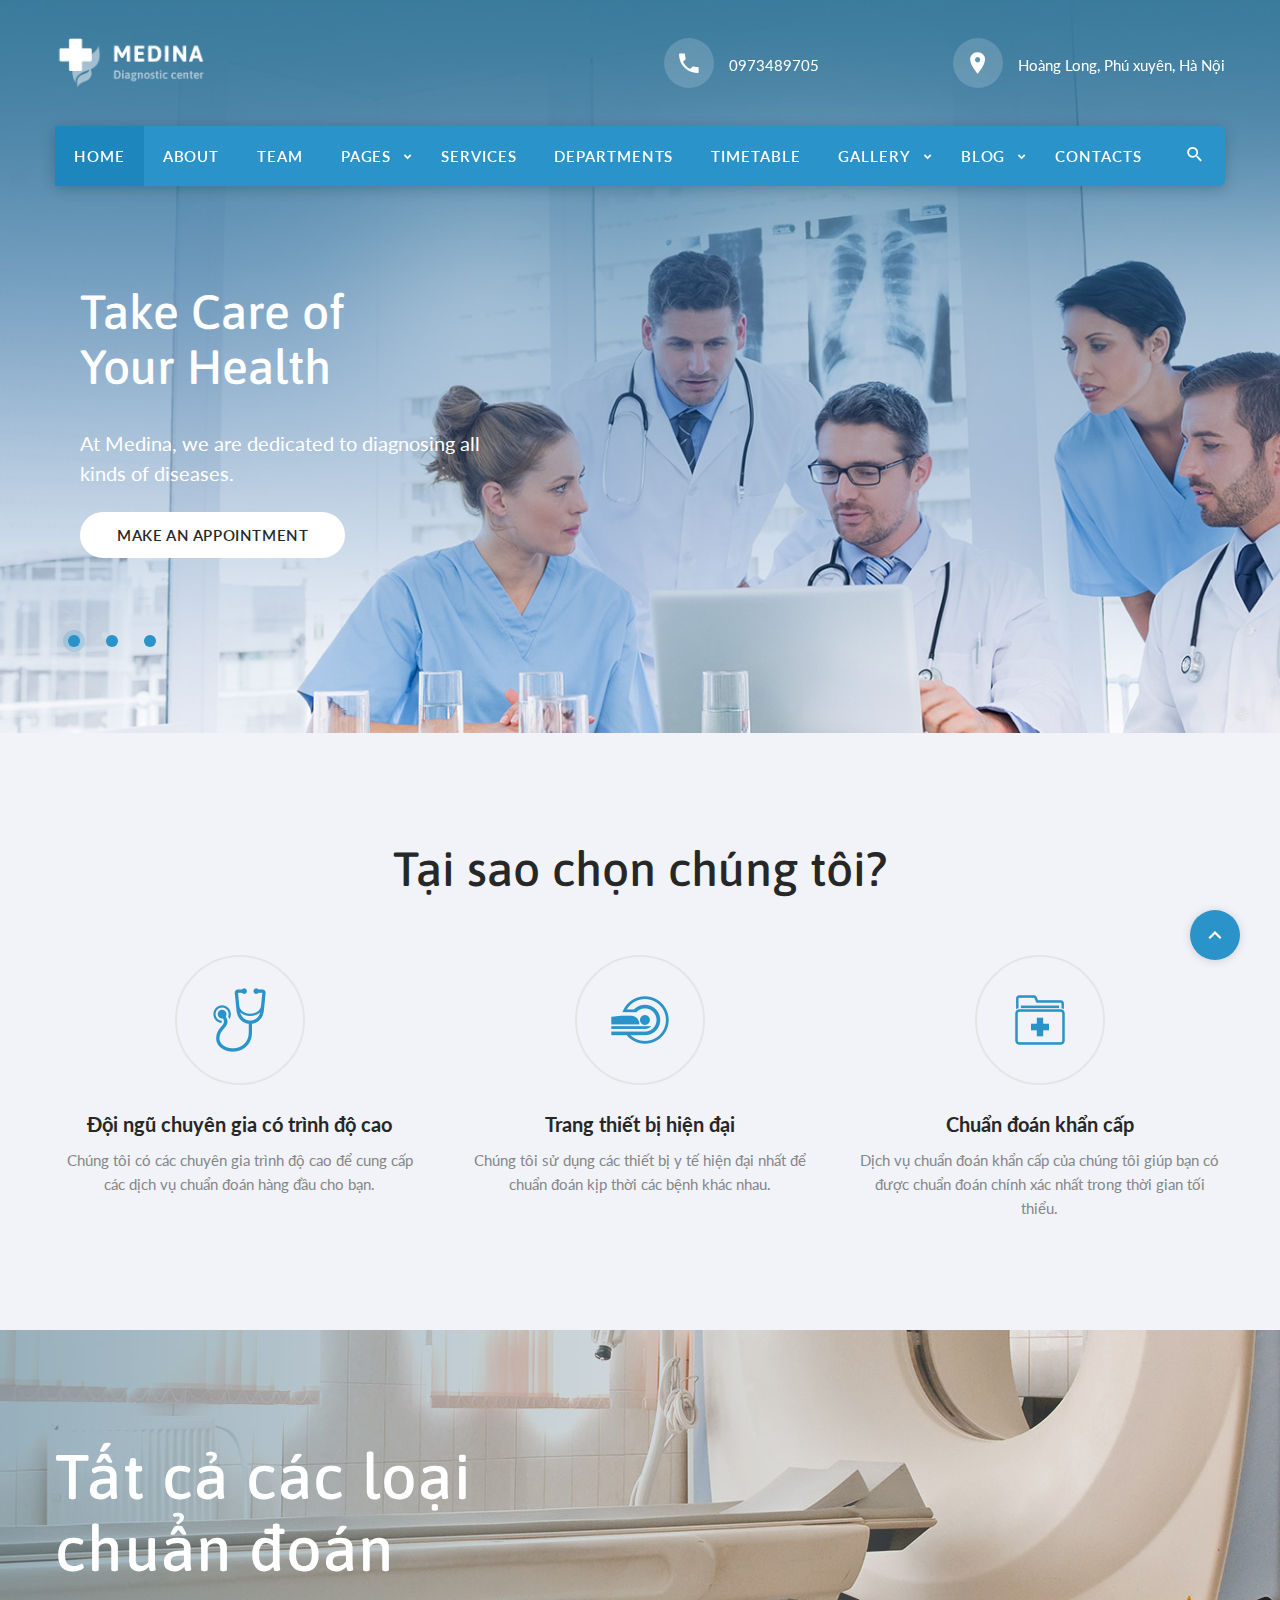
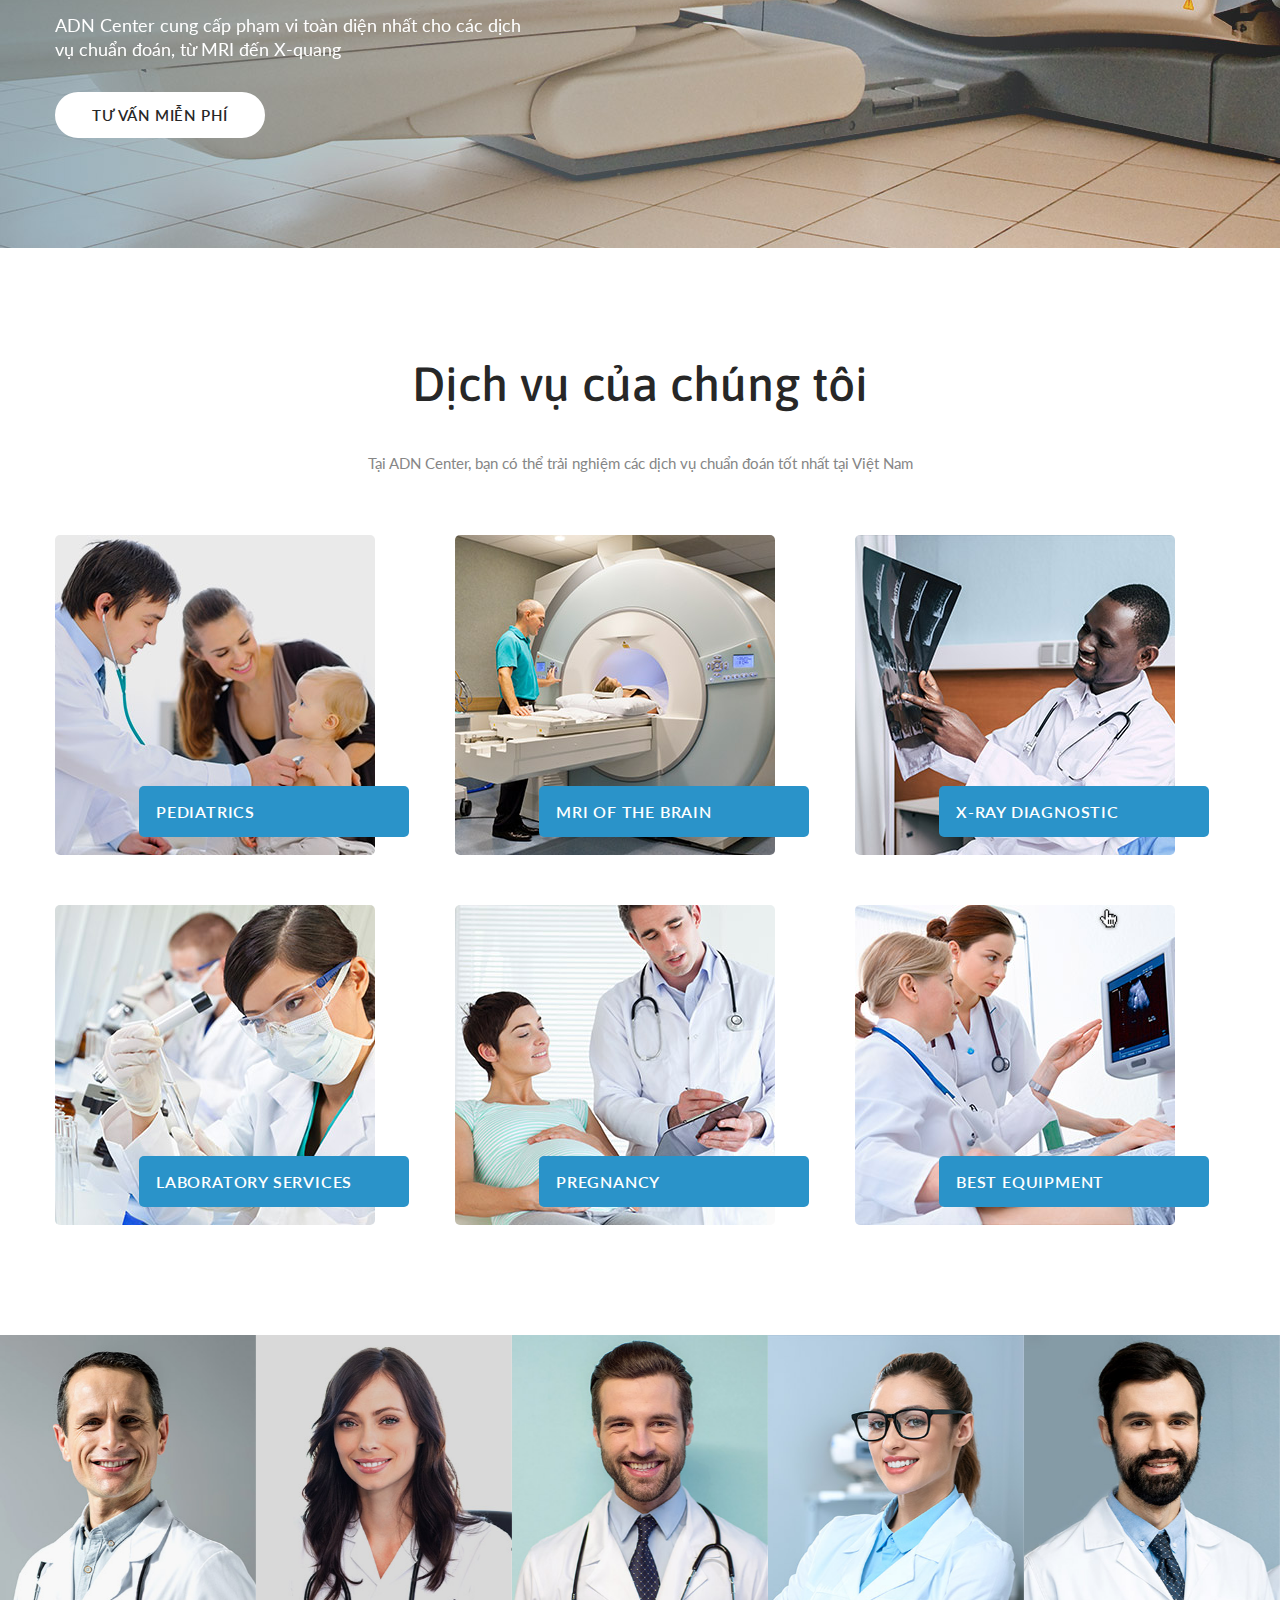
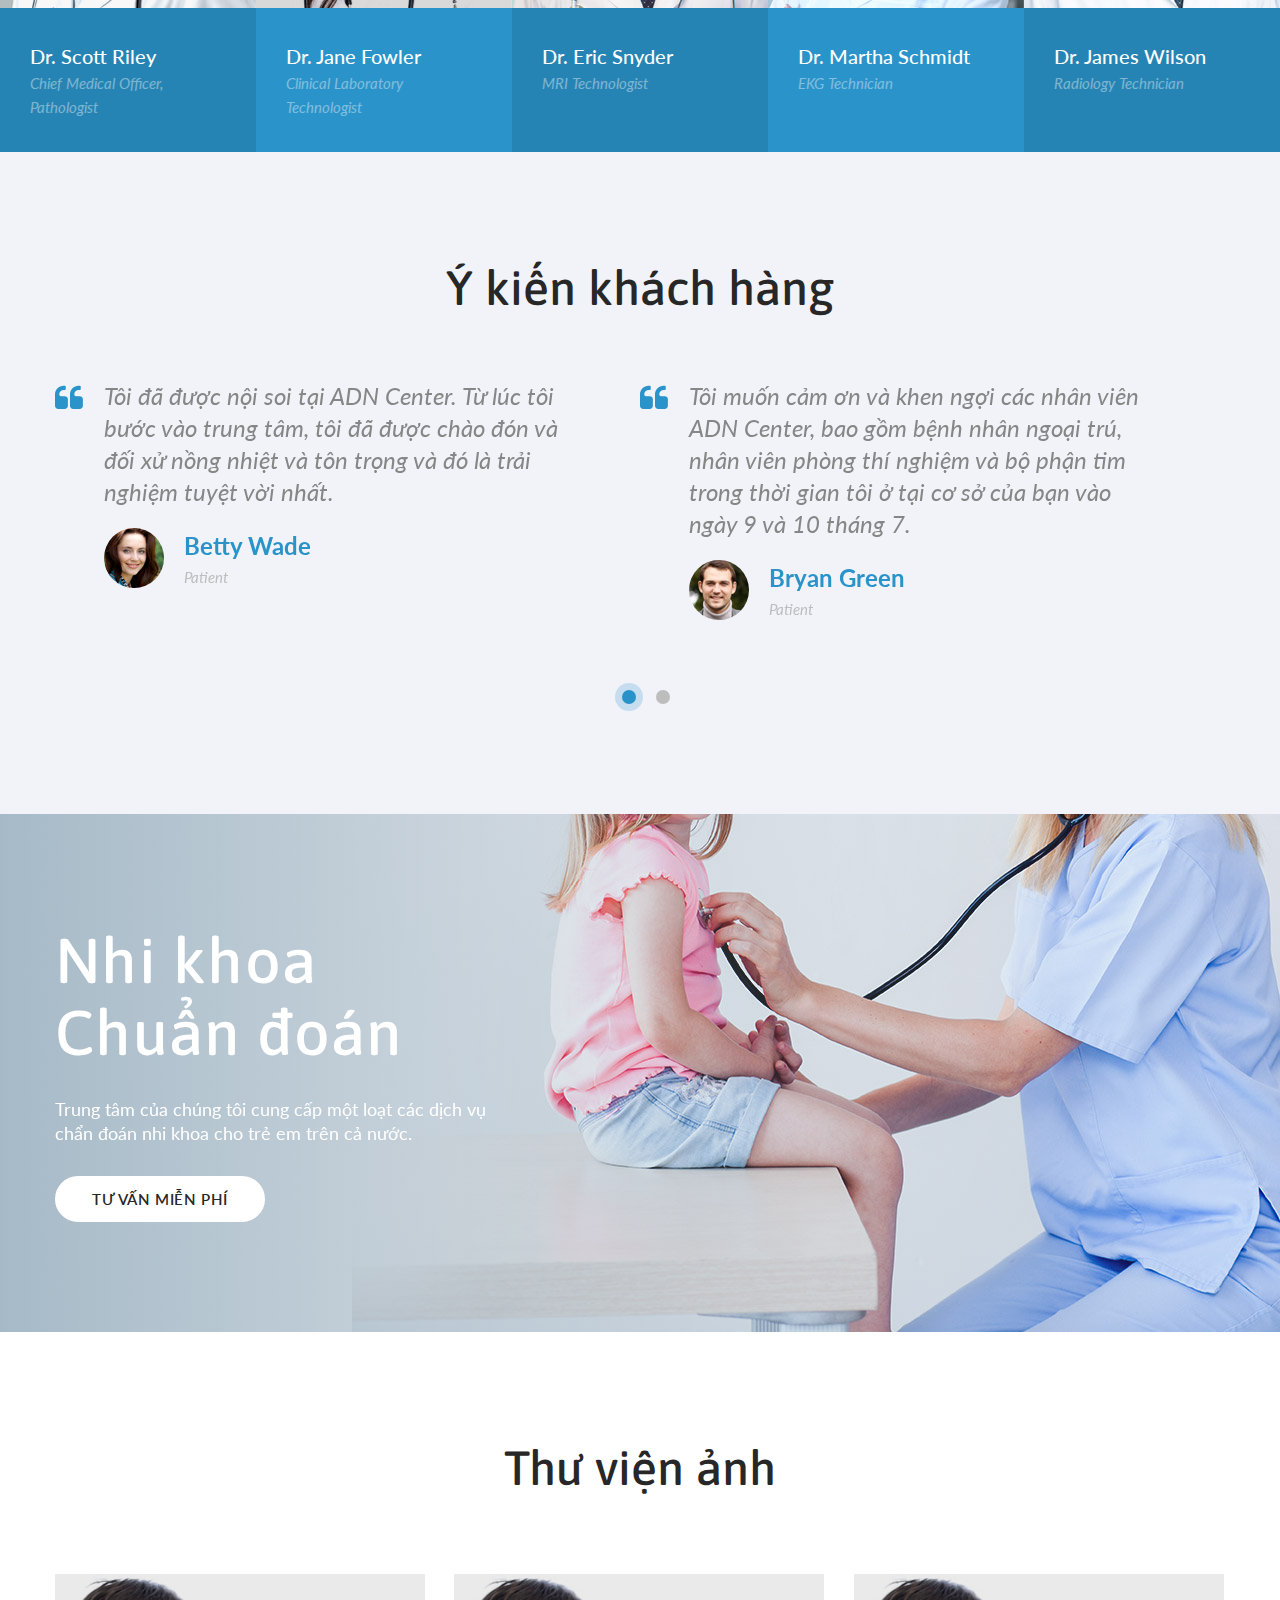
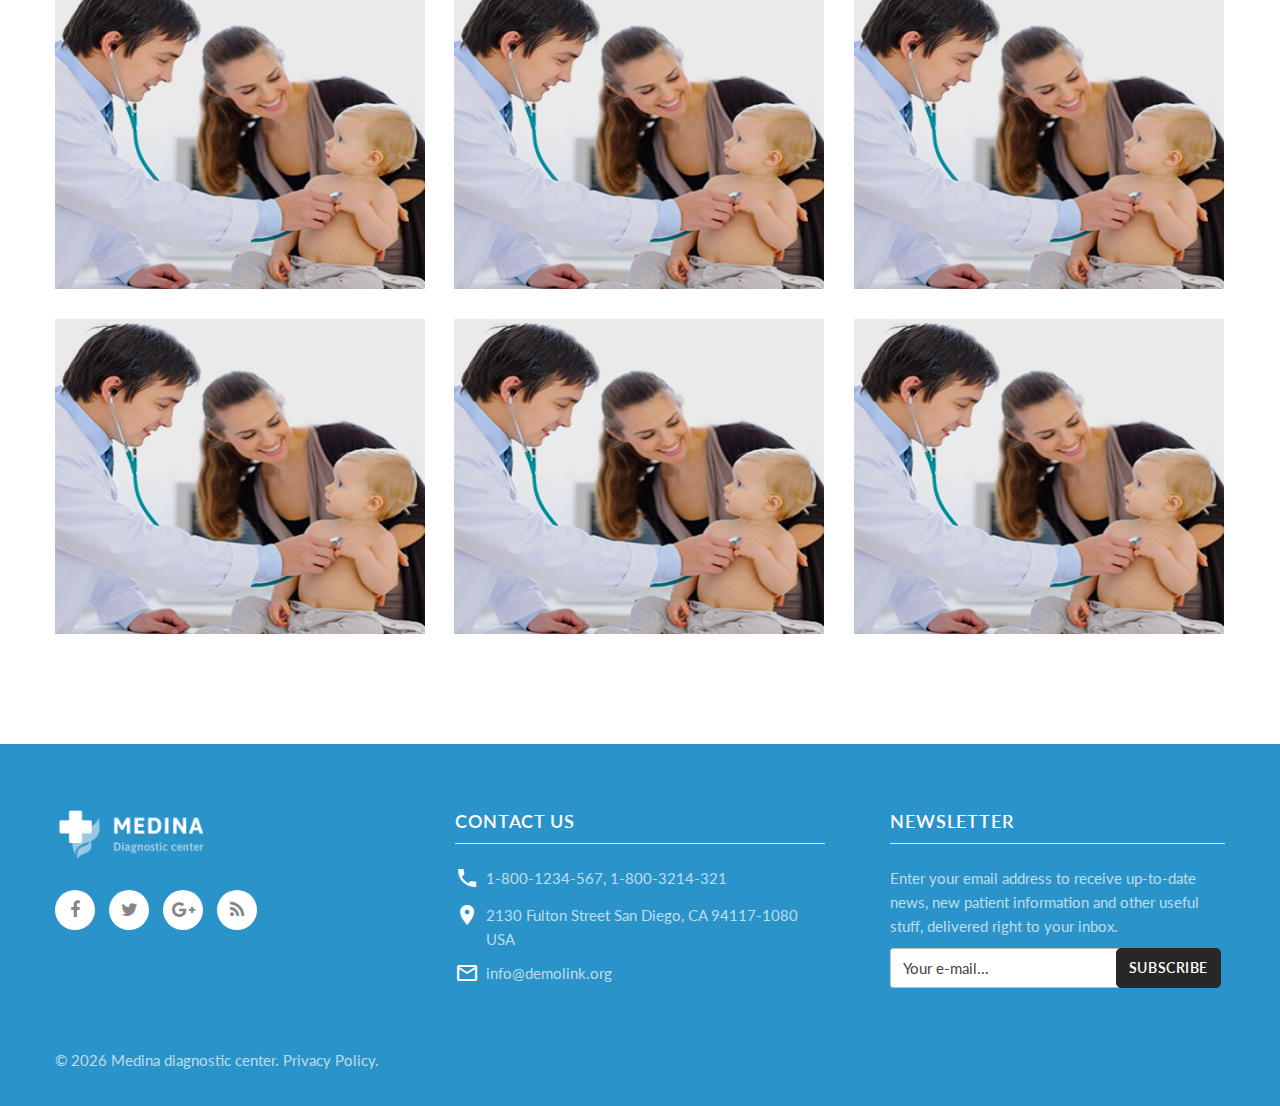
==== commit 578aa585: "2" ====
--- a/NetCoreWebAPIDapper/layout/landing02/wt_prod-20176/index.html
+++ b/NetCoreWebAPIDapper/layout/landing02/wt_prod-20176/index.html
@@ -458,43 +458,109 @@
         </div>
       </section>
      <section class="section-98 section-sm-110">
-        <div class="shell">
+        <div class="container">
           <h3>Thư viện ảnh</h3>
-          <div class="range offset-top-60 text-md-left">
-            <div class="cell-sm-6 cell-md-4">
-              <div class="service"><img class="img-responsive" src="images/home-01-320x320.jpg" width="320" height="320" alt=""/><a class="service-desc h6" href="services.html">Pediatrics</a>
-              </div>
-            </div>
-            <div class="cell-sm-6 cell-md-4 offset-top-50 offset-sm-top-0">
-              <div class="service"><img class="img-responsive" src="images/home-02-320x320.jpg" width="320" height="320" alt=""/><a class="service-desc h6" href="services.html">MRI of the brain</a>
-              </div>
-            </div>
-            <div class="cell-sm-6 cell-md-4 offset-top-50 offset-md-top-0">
-              <div class="service"><img class="img-responsive" src="images/home-03-320x320.jpg" width="320" height="320" alt=""/><a class="service-desc h6" href="services.html">x-ray diagnostic</a>
-              </div>
-            </div>
-            <div class="cell-sm-6 cell-md-4 offset-top-50">
-              <div class="service"><img class="img-responsive" src="images/home-04-320x320.jpg" width="320" height="320" alt=""/><a class="service-desc h6" href="services.html">laboratory services</a>
-              </div>
-            </div>
-            <div class="cell-sm-6 cell-md-4 offset-top-50">
-              <div class="service"><img class="img-responsive" src="images/home-05-320x320.jpg" width="320" height="320" alt=""/><a class="service-desc h6" href="services.html">pregnancy</a>
-              </div>
-            </div>
-            <div class="cell-sm-6 cell-md-4 offset-top-50">
-              <div class="service"><img class="img-responsive" src="images/home-06-320x320.jpg" width="320" height="320" alt=""/><a class="service-desc h6" href="services.html">Best Equipment</a>
-              </div>
-            </div>
-          </div>
-        </div>
-      </section>
-      
-      <section>
-        <div class="google-map-container" data-zoom="14" data-center="9870 St Vincent Place, Glasgow, DC 45 Fr 45." data-styles="[{&quot;featureType&quot;:&quot;landscape&quot;,&quot;stylers&quot;:[{&quot;saturation&quot;:-100},{&quot;lightness&quot;:60}]},{&quot;featureType&quot;:&quot;road.local&quot;,&quot;stylers&quot;:[{&quot;saturation&quot;:-100},{&quot;lightness&quot;:40},{&quot;visibility&quot;:&quot;on&quot;}]},{&quot;featureType&quot;:&quot;transit&quot;,&quot;stylers&quot;:[{&quot;saturation&quot;:-100},{&quot;visibility&quot;:&quot;simplified&quot;}]},{&quot;featureType&quot;:&quot;administrative.province&quot;,&quot;stylers&quot;:[{&quot;visibility&quot;:&quot;off&quot;}]},{&quot;featureType&quot;:&quot;water&quot;,&quot;stylers&quot;:[{&quot;visibility&quot;:&quot;on&quot;},{&quot;lightness&quot;:30}]},{&quot;featureType&quot;:&quot;road.highway&quot;,&quot;elementType&quot;:&quot;geometry.fill&quot;,&quot;stylers&quot;:[{&quot;color&quot;:&quot;#ef8c25&quot;},{&quot;lightness&quot;:40}]},{&quot;featureType&quot;:&quot;road.highway&quot;,&quot;elementType&quot;:&quot;geometry.stroke&quot;,&quot;stylers&quot;:[{&quot;visibility&quot;:&quot;off&quot;}]},{&quot;featureType&quot;:&quot;poi.park&quot;,&quot;elementType&quot;:&quot;geometry.fill&quot;,&quot;stylers&quot;:[{&quot;color&quot;:&quot;#b6c54c&quot;},{&quot;lightness&quot;:40},{&quot;saturation&quot;:-40}]},{}]">
-          <div class="google-map"></div>
-          <ul class="google-map-markers">
-            <li data-location="9870 St Vincent Place, Glasgow, DC 45 Fr 45." data-description="9870 St Vincent Place, Glasgow" data-icon="images/gmap_marker.png" data-icon-active="images/gmap_marker_active.png"></li>
-          </ul>
+		  <div class="isotope-wrap">
+          <div class="isotope row" data-isotope-layout="fitRows">
+            <div class="col-12 col-md-6 col-lg-4 isotope-item">
+				<a class="img-thumbnail-variant-3" href="images/portfolio-8-original-1200x800.jpg" data-lightgallery="item">
+				<figure>
+						<img src="images/home-01-320x320.jpg" alt="" width="418" height="315"/>
+                    </figure>
+					<div class="caption">
+						<span class="icon hover-top-element linear-icon-picture"></span>
+						<ul class="list-inline-tag hover-top-element">
+                        <li>Health care</li>
+                      </ul>
+                      <p class="heading-5 hover-top-element">Mental health care</p>
+                      <div class="divider"></div>
+                      <p class="small hover-bottom-element">High-quality medical services</p><span class="icon arrow-right linear-icon-plus"></span>
+					</div>
+					</a>
+            </div>
+            <div class="col-12 col-md-6 col-lg-4 isotope-item">
+              <a class="img-thumbnail-variant-3" href="images/home-01-320x320.jpg" data-lightgallery="item">
+				<figure>
+						<img src="images/home-01-320x320.jpg" alt="" width="418" height="315"/>
+                    </figure>
+					<div class="caption">
+						<span class="icon hover-top-element linear-icon-picture"></span>
+						<ul class="list-inline-tag hover-top-element">
+                        <li>Health care</li>
+                      </ul>
+                      <p class="heading-5 hover-top-element">Mental health care</p>
+                      <div class="divider"></div>
+                      <p class="small hover-bottom-element">High-quality medical services</p><span class="icon arrow-right linear-icon-plus"></span>
+					</div>
+					</a>
+            </div>
+            <div class="col-12 col-md-6 col-lg-4 isotope-item">
+              <a class="img-thumbnail-variant-3" href="images/home-01-320x320.jpg" data-lightgallery="item">
+				<figure>
+						<img src="images/home-01-320x320.jpg" alt="" width="418" height="315"/>
+                    </figure>
+					<div class="caption">
+						<span class="icon hover-top-element linear-icon-picture"></span>
+						<ul class="list-inline-tag hover-top-element">
+                        <li>Health care</li>
+                      </ul>
+                      <p class="heading-5 hover-top-element">Mental health care</p>
+                      <div class="divider"></div>
+                      <p class="small hover-bottom-element">High-quality medical services</p><span class="icon arrow-right linear-icon-plus"></span>
+					</div>
+					</a>
+            </div>
+            <div class="col-12 col-md-6 col-lg-4 isotope-item">
+              <a class="img-thumbnail-variant-3" href="images/home-01-320x320.jpg" data-lightgallery="item">
+				<figure>
+						<img src="images/home-01-320x320.jpg" alt="" width="418" height="315"/>
+                    </figure>
+					<div class="caption">
+						<span class="icon hover-top-element linear-icon-picture"></span>
+						<ul class="list-inline-tag hover-top-element">
+                        <li>Health care</li>
+                      </ul>
+                      <p class="heading-5 hover-top-element">Mental health care</p>
+                      <div class="divider"></div>
+                      <p class="small hover-bottom-element">High-quality medical services</p><span class="icon arrow-right linear-icon-plus"></span>
+					</div>
+					</a>
+            </div>
+            <div class="col-12 col-md-6 col-lg-4 isotope-item">
+              <a class="img-thumbnail-variant-3" href="images/home-01-320x320.jpg" data-lightgallery="item">
+				<figure>
+						<img src="images/home-01-320x320.jpg" alt="" width="418" height="315"/>
+                    </figure>
+					<div class="caption">
+						<span class="icon hover-top-element linear-icon-picture"></span>
+						<ul class="list-inline-tag hover-top-element">
+                        <li>Health care</li>
+                      </ul>
+                      <p class="heading-5 hover-top-element">Mental health care</p>
+                      <div class="divider"></div>
+                      <p class="small hover-bottom-element">High-quality medical services</p><span class="icon arrow-right linear-icon-plus"></span>
+					</div>
+					</a>
+            </div>
+            <div class="col-12 col-md-6 col-lg-4 isotope-item">
+			
+              <a class="img-thumbnail-variant-3" href="images/home-01-320x320.jpg" data-lightgallery="item">
+				<figure>
+						<img src="images/home-01-320x320.jpg" alt="" width="418" height="315"/>
+                    </figure>
+					<div class="caption">
+						<span class="icon hover-top-element linear-icon-picture"></span>
+						<ul class="list-inline-tag hover-top-element">
+                        <li>Health care</li>
+                      </ul>
+                      <p class="heading-5 hover-top-element">Mental health care</p>
+                      <div class="divider"></div>
+                      <p class="small hover-bottom-element">High-quality medical services</p><span class="icon arrow-right linear-icon-plus"></span>
+					</div>
+					</a>
+            </div>
+          </div>
+		  </div>
         </div>
       </section>
       <!-- Page Footer-->
--- a/NetCoreWebAPIDapper/layout/landing02/wt_prod-20176/css/style.css
+++ b/NetCoreWebAPIDapper/layout/landing02/wt_prod-20176/css/style.css
@@ -1 +1,47240 @@
-@charset "UTF-8";html *:first-child{margin-top:0}html *:last-child{margin-bottom:0}a:hover,a:focus{text-decoration:none;outline:none}iframe{display:block}.shell,.shell-wide,.shell-fluid{margin-right:auto;margin-left:auto;padding-left:15px;padding-right:15px}.shell,.shell-wide{min-width:300px;max-width:480px}@media(min-width:768px){.shell,.shell-wide{max-width:750px}}@media(min-width:992px){.shell,.shell-wide{max-width:970px}}@media(min-width:1200px){.shell,.shell-wide{max-width:1200px}}@media(min-width:1800px){.shell-wide{max-width:1800px}}.range{margin-left:-15px;margin-right:-15px}.range>.range{margin-left:0;margin-right:0}.range-spacer{-webkit-flex-basis:100%;-ms-flex-preferred-size:100%;flex-basis:100%;max-width:100%}[class*=cell-]{padding-left:15px;padding-right:15px}html.lt-ie-10 *+.range,*+.range{margin-top:50px}html.lt-ie-10 *+[class*=cell-],*+[class*=cell-],html.lt-ie-10 *+.range-sm,*+.range-sm{margin-top:30px}html.lt-ie-10 *+.range-lg,*+.range-lg{margin-top:66px}html.lt-ie-10 .range-condensed,.range-condensed{margin-left:0;margin-right:0}html.lt-ie-10 .range-condensed>[class*=cell],.range-condensed>[class*=cell]{padding-left:0;padding-right:0}html.lt-ie-10 .range-condensed>*+[class*=cell],.range-condensed>*+[class*=cell]{margin-top:0}html.lt-ie-10 .range-narrow,.range-narrow{margin-left:-5px;margin-right:-5px}html.lt-ie-10 .range-narrow>[class*=cell],.range-narrow>[class*=cell]{padding-left:5px;padding-right:5px}html.lt-ie-10 .range-narrow>*+[class*=cell],.range-narrow>*+[class*=cell]{padding-left:5px;padding-right:5px}@media(min-width:480px){.range{display:-ms-flexbox;display:-webkit-flex;display:flex;-ms-flex:0 1 auto;-webkit-flex:0 1 auto;flex:0 1 auto;-webkit-flex-direction:row;-ms-flex-direction:row;flex-direction:row;-webkit-flex-wrap:wrap;-ms-flex-wrap:wrap;flex-wrap:wrap}.range>.range{-webkit-flex-basis:100%;-ms-flex-preferred-size:100%;flex-basis:100%;max-width:100%}.range-vertical{-webkit-flex-direction:column;-ms-flex-direction:column;flex-direction:column}.range>[class*=cell]{-ms-flex:0 0 auto;-webkit-flex:0 0 auto;flex:0 0 auto;-webkit-flex-basis:100%;-ms-flex-preferred-size:100%;flex-basis:100%;max-width:100%}}@media(min-width:480px){*+[class*=cell-xs-]{margin-top:0}.range-xs-center{-webkit-justify-content:center;-ms-flex-pack:center;justify-content:center}.range-xs-left{-webkit-justify-content:flex-start;-ms-flex-pack:start;justify-content:flex-start}.range-xs-right{-webkit-justify-content:flex-end;-ms-flex-pack:end;justify-content:flex-end}.range-xs-justify{-webkit-justify-content:space-between;-ms-flex-pack:justify;justify-content:space-between}.range-xs-around{-webkit-justify-content:space-around;-ms-flex-pack:distribute;justify-content:space-around}.range-xs-top{-webkit-align-items:flex-start;-ms-flex-align:start;align-items:flex-start}.range-xs{-webkit-flex-direction:row;-ms-flex-direction:row;flex-direction:row}.range-xs-reverse{-webkit-flex-direction:row-reverse;-ms-flex-direction:row-reverse;flex-direction:row-reverse}.range-xs-middle{-webkit-align-items:center;-ms-flex-align:center;align-items:center}.range-xs-bottom{-webkit-align-items:flex-end;-ms-flex-align:end;align-items:flex-end}.range-xs-baseline{-webkit-align-items:baseline;-ms-flex-align:baseline;align-items:baseline}.cell-xs-top{-webkit-align-self:flex-start;-ms-flex-item-align:start;align-self:flex-start}.cell-xs-middle{-webkit-align-self:center;-ms-flex-item-align:center;align-self:center}.cell-xs-bottom{-webkit-align-self:flex-end;-ms-flex-item-align:end;align-self:flex-end}.range>.cell-xs-preffix-0{margin-left:0%}.range>.cell-xs-1{-webkit-flex-basis:8.33333%;-ms-flex-preferred-size:8.33333%;flex-basis:8.33333%;max-width:8.33333%}.range>.cell-xs-preffix-1{margin-left:8.33333%}.range>.cell-xs-push-1{-webkit-order:1;-ms-flex-order:1;order:1}.range>.cell-xs-2{-webkit-flex-basis:16.66667%;-ms-flex-preferred-size:16.66667%;flex-basis:16.66667%;max-width:16.66667%}.range>.cell-xs-preffix-2{margin-left:16.66667%}.range>.cell-xs-push-2{-webkit-order:2;-ms-flex-order:2;order:2}.range>.cell-xs-3{-webkit-flex-basis:25%;-ms-flex-preferred-size:25%;flex-basis:25%;max-width:25%}.range>.cell-xs-preffix-3{margin-left:25%}.range>.cell-xs-push-3{-webkit-order:3;-ms-flex-order:3;order:3}.range>.cell-xs-4{-webkit-flex-basis:33.33333%;-ms-flex-preferred-size:33.33333%;flex-basis:33.33333%;max-width:33.33333%}.range>.cell-xs-preffix-4{margin-left:33.33333%}.range>.cell-xs-push-4{-webkit-order:4;-ms-flex-order:4;order:4}.range>.cell-xs-5{-webkit-flex-basis:41.66667%;-ms-flex-preferred-size:41.66667%;flex-basis:41.66667%;max-width:41.66667%}.range>.cell-xs-preffix-5{margin-left:41.66667%}.range>.cell-xs-push-5{-webkit-order:5;-ms-flex-order:5;order:5}.range>.cell-xs-6{-webkit-flex-basis:50%;-ms-flex-preferred-size:50%;flex-basis:50%;max-width:50%}.range>.cell-xs-preffix-6{margin-left:50%}.range>.cell-xs-push-6{-webkit-order:6;-ms-flex-order:6;order:6}.range>.cell-xs-7{-webkit-flex-basis:58.33333%;-ms-flex-preferred-size:58.33333%;flex-basis:58.33333%;max-width:58.33333%}.range>.cell-xs-preffix-7{margin-left:58.33333%}.range>.cell-xs-push-7{-webkit-order:7;-ms-flex-order:7;order:7}.range>.cell-xs-8{-webkit-flex-basis:66.66667%;-ms-flex-preferred-size:66.66667%;flex-basis:66.66667%;max-width:66.66667%}.range>.cell-xs-preffix-8{margin-left:66.66667%}.range>.cell-xs-push-8{-webkit-order:8;-ms-flex-order:8;order:8}.range>.cell-xs-9{-webkit-flex-basis:75%;-ms-flex-preferred-size:75%;flex-basis:75%;max-width:75%}.range>.cell-xs-preffix-9{margin-left:75%}.range>.cell-xs-push-9{-webkit-order:9;-ms-flex-order:9;order:9}.range>.cell-xs-10{-webkit-flex-basis:83.33333%;-ms-flex-preferred-size:83.33333%;flex-basis:83.33333%;max-width:83.33333%}.range>.cell-xs-preffix-10{margin-left:83.33333%}.range>.cell-xs-push-10{-webkit-order:10;-ms-flex-order:10;order:10}.range>.cell-xs-11{-webkit-flex-basis:91.66667%;-ms-flex-preferred-size:91.66667%;flex-basis:91.66667%;max-width:91.66667%}.range>.cell-xs-preffix-11{margin-left:91.66667%}.range>.cell-xs-push-11{-webkit-order:11;-ms-flex-order:11;order:11}.range>.cell-xs-12{-webkit-flex-basis:100%;-ms-flex-preferred-size:100%;flex-basis:100%;max-width:100%}.range>.cell-xs-preffix-12{margin-left:100%}.range>.cell-xs-push-12{-webkit-order:12;-ms-flex-order:12;order:12}.range>.cell-xs-1-5{-webkit-flex-basis:20%;-ms-flex-preferred-size:20%;flex-basis:20%;max-width:20%}}@media(min-width:768px){*+[class*=cell-sm-]{margin-top:0}.range-sm-center{-webkit-justify-content:center;-ms-flex-pack:center;justify-content:center}.range-sm-left{-webkit-justify-content:flex-start;-ms-flex-pack:start;justify-content:flex-start}.range-sm-right{-webkit-justify-content:flex-end;-ms-flex-pack:end;justify-content:flex-end}.range-sm-justify{-webkit-justify-content:space-between;-ms-flex-pack:justify;justify-content:space-between}.range-sm-around{-webkit-justify-content:space-around;-ms-flex-pack:distribute;justify-content:space-around}.range-sm-top{-webkit-align-items:flex-start;-ms-flex-align:start;align-items:flex-start}.range-sm{-webkit-flex-direction:row;-ms-flex-direction:row;flex-direction:row}.range-sm-reverse{-webkit-flex-direction:row-reverse;-ms-flex-direction:row-reverse;flex-direction:row-reverse}.range-sm-middle{-webkit-align-items:center;-ms-flex-align:center;align-items:center}.range-sm-bottom{-webkit-align-items:flex-end;-ms-flex-align:end;align-items:flex-end}.range-sm-baseline{-webkit-align-items:baseline;-ms-flex-align:baseline;align-items:baseline}.cell-sm-top{-webkit-align-self:flex-start;-ms-flex-item-align:start;align-self:flex-start}.cell-sm-middle{-webkit-align-self:center;-ms-flex-item-align:center;align-self:center}.cell-sm-bottom{-webkit-align-self:flex-end;-ms-flex-item-align:end;align-self:flex-end}.range>.cell-sm-preffix-0{margin-left:0%}.range>.cell-sm-1{-webkit-flex-basis:8.33333%;-ms-flex-preferred-size:8.33333%;flex-basis:8.33333%;max-width:8.33333%}.range>.cell-sm-preffix-1{margin-left:8.33333%}.range>.cell-sm-push-1{-webkit-order:1;-ms-flex-order:1;order:1}.range>.cell-sm-2{-webkit-flex-basis:16.66667%;-ms-flex-preferred-size:16.66667%;flex-basis:16.66667%;max-width:16.66667%}.range>.cell-sm-preffix-2{margin-left:16.66667%}.range>.cell-sm-push-2{-webkit-order:2;-ms-flex-order:2;order:2}.range>.cell-sm-3{-webkit-flex-basis:25%;-ms-flex-preferred-size:25%;flex-basis:25%;max-width:25%}.range>.cell-sm-preffix-3{margin-left:25%}.range>.cell-sm-push-3{-webkit-order:3;-ms-flex-order:3;order:3}.range>.cell-sm-4{-webkit-flex-basis:33.33333%;-ms-flex-preferred-size:33.33333%;flex-basis:33.33333%;max-width:33.33333%}.range>.cell-sm-preffix-4{margin-left:33.33333%}.range>.cell-sm-push-4{-webkit-order:4;-ms-flex-order:4;order:4}.range>.cell-sm-5{-webkit-flex-basis:41.66667%;-ms-flex-preferred-size:41.66667%;flex-basis:41.66667%;max-width:41.66667%}.range>.cell-sm-preffix-5{margin-left:41.66667%}.range>.cell-sm-push-5{-webkit-order:5;-ms-flex-order:5;order:5}.range>.cell-sm-6{-webkit-flex-basis:50%;-ms-flex-preferred-size:50%;flex-basis:50%;max-width:50%}.range>.cell-sm-preffix-6{margin-left:50%}.range>.cell-sm-push-6{-webkit-order:6;-ms-flex-order:6;order:6}.range>.cell-sm-7{-webkit-flex-basis:58.33333%;-ms-flex-preferred-size:58.33333%;flex-basis:58.33333%;max-width:58.33333%}.range>.cell-sm-preffix-7{margin-left:58.33333%}.range>.cell-sm-push-7{-webkit-order:7;-ms-flex-order:7;order:7}.range>.cell-sm-8{-webkit-flex-basis:66.66667%;-ms-flex-preferred-size:66.66667%;flex-basis:66.66667%;max-width:66.66667%}.range>.cell-sm-preffix-8{margin-left:66.66667%}.range>.cell-sm-push-8{-webkit-order:8;-ms-flex-order:8;order:8}.range>.cell-sm-9{-webkit-flex-basis:75%;-ms-flex-preferred-size:75%;flex-basis:75%;max-width:75%}.range>.cell-sm-preffix-9{margin-left:75%}.range>.cell-sm-push-9{-webkit-order:9;-ms-flex-order:9;order:9}.range>.cell-sm-10{-webkit-flex-basis:83.33333%;-ms-flex-preferred-size:83.33333%;flex-basis:83.33333%;max-width:83.33333%}.range>.cell-sm-preffix-10{margin-left:83.33333%}.range>.cell-sm-push-10{-webkit-order:10;-ms-flex-order:10;order:10}.range>.cell-sm-11{-webkit-flex-basis:91.66667%;-ms-flex-preferred-size:91.66667%;flex-basis:91.66667%;max-width:91.66667%}.range>.cell-sm-preffix-11{margin-left:91.66667%}.range>.cell-sm-push-11{-webkit-order:11;-ms-flex-order:11;order:11}.range>.cell-sm-12{-webkit-flex-basis:100%;-ms-flex-preferred-size:100%;flex-basis:100%;max-width:100%}.range>.cell-sm-preffix-12{margin-left:100%}.range>.cell-sm-push-12{-webkit-order:12;-ms-flex-order:12;order:12}.range>.cell-sm-1-5{-webkit-flex-basis:20%;-ms-flex-preferred-size:20%;flex-basis:20%;max-width:20%}}@media(min-width:992px){*+[class*=cell-md-]{margin-top:0}.range-md-center{-webkit-justify-content:center;-ms-flex-pack:center;justify-content:center}.range-md-left{-webkit-justify-content:flex-start;-ms-flex-pack:start;justify-content:flex-start}.range-md-right{-webkit-justify-content:flex-end;-ms-flex-pack:end;justify-content:flex-end}.range-md-justify{-webkit-justify-content:space-between;-ms-flex-pack:justify;justify-content:space-between}.range-md-around{-webkit-justify-content:space-around;-ms-flex-pack:distribute;justify-content:space-around}.range-md-top{-webkit-align-items:flex-start;-ms-flex-align:start;align-items:flex-start}.range-md{-webkit-flex-direction:row;-ms-flex-direction:row;flex-direction:row}.range-md-reverse{-webkit-flex-direction:row-reverse;-ms-flex-direction:row-reverse;flex-direction:row-reverse}.range-md-middle{-webkit-align-items:center;-ms-flex-align:center;align-items:center}.range-md-bottom{-webkit-align-items:flex-end;-ms-flex-align:end;align-items:flex-end}.range-md-baseline{-webkit-align-items:baseline;-ms-flex-align:baseline;align-items:baseline}.cell-md-top{-webkit-align-self:flex-start;-ms-flex-item-align:start;align-self:flex-start}.cell-md-middle{-webkit-align-self:center;-ms-flex-item-align:center;align-self:center}.cell-md-bottom{-webkit-align-self:flex-end;-ms-flex-item-align:end;align-self:flex-end}.range>.cell-md-preffix-0{margin-left:0%}.range>.cell-md-1{-webkit-flex-basis:8.33333%;-ms-flex-preferred-size:8.33333%;flex-basis:8.33333%;max-width:8.33333%}.range>.cell-md-preffix-1{margin-left:8.33333%}.range>.cell-md-push-1{-webkit-order:1;-ms-flex-order:1;order:1}.range>.cell-md-2{-webkit-flex-basis:16.66667%;-ms-flex-preferred-size:16.66667%;flex-basis:16.66667%;max-width:16.66667%}.range>.cell-md-preffix-2{margin-left:16.66667%}.range>.cell-md-push-2{-webkit-order:2;-ms-flex-order:2;order:2}.range>.cell-md-3{-webkit-flex-basis:25%;-ms-flex-preferred-size:25%;flex-basis:25%;max-width:25%}.range>.cell-md-preffix-3{margin-left:25%}.range>.cell-md-push-3{-webkit-order:3;-ms-flex-order:3;order:3}.range>.cell-md-4{-webkit-flex-basis:33.33333%;-ms-flex-preferred-size:33.33333%;flex-basis:33.33333%;max-width:33.33333%}.range>.cell-md-preffix-4{margin-left:33.33333%}.range>.cell-md-push-4{-webkit-order:4;-ms-flex-order:4;order:4}.range>.cell-md-5{-webkit-flex-basis:41.66667%;-ms-flex-preferred-size:41.66667%;flex-basis:41.66667%;max-width:41.66667%}.range>.cell-md-preffix-5{margin-left:41.66667%}.range>.cell-md-push-5{-webkit-order:5;-ms-flex-order:5;order:5}.range>.cell-md-6{-webkit-flex-basis:50%;-ms-flex-preferred-size:50%;flex-basis:50%;max-width:50%}.range>.cell-md-preffix-6{margin-left:50%}.range>.cell-md-push-6{-webkit-order:6;-ms-flex-order:6;order:6}.range>.cell-md-7{-webkit-flex-basis:58.33333%;-ms-flex-preferred-size:58.33333%;flex-basis:58.33333%;max-width:58.33333%}.range>.cell-md-preffix-7{margin-left:58.33333%}.range>.cell-md-push-7{-webkit-order:7;-ms-flex-order:7;order:7}.range>.cell-md-8{-webkit-flex-basis:66.66667%;-ms-flex-preferred-size:66.66667%;flex-basis:66.66667%;max-width:66.66667%}.range>.cell-md-preffix-8{margin-left:66.66667%}.range>.cell-md-push-8{-webkit-order:8;-ms-flex-order:8;order:8}.range>.cell-md-9{-webkit-flex-basis:75%;-ms-flex-preferred-size:75%;flex-basis:75%;max-width:75%}.range>.cell-md-preffix-9{margin-left:75%}.range>.cell-md-push-9{-webkit-order:9;-ms-flex-order:9;order:9}.range>.cell-md-10{-webkit-flex-basis:83.33333%;-ms-flex-preferred-size:83.33333%;flex-basis:83.33333%;max-width:83.33333%}.range>.cell-md-preffix-10{margin-left:83.33333%}.range>.cell-md-push-10{-webkit-order:10;-ms-flex-order:10;order:10}.range>.cell-md-11{-webkit-flex-basis:91.66667%;-ms-flex-preferred-size:91.66667%;flex-basis:91.66667%;max-width:91.66667%}.range>.cell-md-preffix-11{margin-left:91.66667%}.range>.cell-md-push-11{-webkit-order:11;-ms-flex-order:11;order:11}.range>.cell-md-12{-webkit-flex-basis:100%;-ms-flex-preferred-size:100%;flex-basis:100%;max-width:100%}.range>.cell-md-preffix-12{margin-left:100%}.range>.cell-md-push-12{-webkit-order:12;-ms-flex-order:12;order:12}.range>.cell-md-1-5{-webkit-flex-basis:20%;-ms-flex-preferred-size:20%;flex-basis:20%;max-width:20%}}@media(min-width:1200px){*+[class*=cell-lg-]{margin-top:0}.range-lg-center{-webkit-justify-content:center;-ms-flex-pack:center;justify-content:center}.range-lg-left{-webkit-justify-content:flex-start;-ms-flex-pack:start;justify-content:flex-start}.range-lg-right{-webkit-justify-content:flex-end;-ms-flex-pack:end;justify-content:flex-end}.range-lg-justify{-webkit-justify-content:space-between;-ms-flex-pack:justify;justify-content:space-between}.range-lg-around{-webkit-justify-content:space-around;-ms-flex-pack:distribute;justify-content:space-around}.range-lg-top{-webkit-align-items:flex-start;-ms-flex-align:start;align-items:flex-start}.range-lg{-webkit-flex-direction:row;-ms-flex-direction:row;flex-direction:row}.range-lg-reverse{-webkit-flex-direction:row-reverse;-ms-flex-direction:row-reverse;flex-direction:row-reverse}.range-lg-middle{-webkit-align-items:center;-ms-flex-align:center;align-items:center}.range-lg-bottom{-webkit-align-items:flex-end;-ms-flex-align:end;align-items:flex-end}.range-lg-baseline{-webkit-align-items:baseline;-ms-flex-align:baseline;align-items:baseline}.cell-lg-top{-webkit-align-self:flex-start;-ms-flex-item-align:start;align-self:flex-start}.cell-lg-middle{-webkit-align-self:center;-ms-flex-item-align:center;align-self:center}.cell-lg-bottom{-webkit-align-self:flex-end;-ms-flex-item-align:end;align-self:flex-end}.range>.cell-lg-preffix-0{margin-left:0%}.range>.cell-lg-1{-webkit-flex-basis:8.33333%;-ms-flex-preferred-size:8.33333%;flex-basis:8.33333%;max-width:8.33333%}.range>.cell-lg-preffix-1{margin-left:8.33333%}.range>.cell-lg-push-1{-webkit-order:1;-ms-flex-order:1;order:1}.range>.cell-lg-2{-webkit-flex-basis:16.66667%;-ms-flex-preferred-size:16.66667%;flex-basis:16.66667%;max-width:16.66667%}.range>.cell-lg-preffix-2{margin-left:16.66667%}.range>.cell-lg-push-2{-webkit-order:2;-ms-flex-order:2;order:2}.range>.cell-lg-3{-webkit-flex-basis:25%;-ms-flex-preferred-size:25%;flex-basis:25%;max-width:25%}.range>.cell-lg-preffix-3{margin-left:25%}.range>.cell-lg-push-3{-webkit-order:3;-ms-flex-order:3;order:3}.range>.cell-lg-4{-webkit-flex-basis:33.33333%;-ms-flex-preferred-size:33.33333%;flex-basis:33.33333%;max-width:33.33333%}.range>.cell-lg-preffix-4{margin-left:33.33333%}.range>.cell-lg-push-4{-webkit-order:4;-ms-flex-order:4;order:4}.range>.cell-lg-5{-webkit-flex-basis:41.66667%;-ms-flex-preferred-size:41.66667%;flex-basis:41.66667%;max-width:41.66667%}.range>.cell-lg-preffix-5{margin-left:41.66667%}.range>.cell-lg-push-5{-webkit-order:5;-ms-flex-order:5;order:5}.range>.cell-lg-6{-webkit-flex-basis:50%;-ms-flex-preferred-size:50%;flex-basis:50%;max-width:50%}.range>.cell-lg-preffix-6{margin-left:50%}.range>.cell-lg-push-6{-webkit-order:6;-ms-flex-order:6;order:6}.range>.cell-lg-7{-webkit-flex-basis:58.33333%;-ms-flex-preferred-size:58.33333%;flex-basis:58.33333%;max-width:58.33333%}.range>.cell-lg-preffix-7{margin-left:58.33333%}.range>.cell-lg-push-7{-webkit-order:7;-ms-flex-order:7;order:7}.range>.cell-lg-8{-webkit-flex-basis:66.66667%;-ms-flex-preferred-size:66.66667%;flex-basis:66.66667%;max-width:66.66667%}.range>.cell-lg-preffix-8{margin-left:66.66667%}.range>.cell-lg-push-8{-webkit-order:8;-ms-flex-order:8;order:8}.range>.cell-lg-9{-webkit-flex-basis:75%;-ms-flex-preferred-size:75%;flex-basis:75%;max-width:75%}.range>.cell-lg-preffix-9{margin-left:75%}.range>.cell-lg-push-9{-webkit-order:9;-ms-flex-order:9;order:9}.range>.cell-lg-10{-webkit-flex-basis:83.33333%;-ms-flex-preferred-size:83.33333%;flex-basis:83.33333%;max-width:83.33333%}.range>.cell-lg-preffix-10{margin-left:83.33333%}.range>.cell-lg-push-10{-webkit-order:10;-ms-flex-order:10;order:10}.range>.cell-lg-11{-webkit-flex-basis:91.66667%;-ms-flex-preferred-size:91.66667%;flex-basis:91.66667%;max-width:91.66667%}.range>.cell-lg-preffix-11{margin-left:91.66667%}.range>.cell-lg-push-11{-webkit-order:11;-ms-flex-order:11;order:11}.range>.cell-lg-12{-webkit-flex-basis:100%;-ms-flex-preferred-size:100%;flex-basis:100%;max-width:100%}.range>.cell-lg-preffix-12{margin-left:100%}.range>.cell-lg-push-12{-webkit-order:12;-ms-flex-order:12;order:12}.range>.cell-lg-1-5{-webkit-flex-basis:20%;-ms-flex-preferred-size:20%;flex-basis:20%;max-width:20%}}@media(min-width:1800px){*+[class*=cell-xl-]{margin-top:0}.range-xl-center{-webkit-justify-content:center;-ms-flex-pack:center;justify-content:center}.range-xl-left{-webkit-justify-content:flex-start;-ms-flex-pack:start;justify-content:flex-start}.range-xl-right{-webkit-justify-content:flex-end;-ms-flex-pack:end;justify-content:flex-end}.range-xl-justify{-webkit-justify-content:space-between;-ms-flex-pack:justify;justify-content:space-between}.range-xl-around{-webkit-justify-content:space-around;-ms-flex-pack:distribute;justify-content:space-around}.range-xl-top{-webkit-align-items:flex-start;-ms-flex-align:start;align-items:flex-start}.range-xl{-webkit-flex-direction:row;-ms-flex-direction:row;flex-direction:row}.range-xl-reverse{-webkit-flex-direction:row-reverse;-ms-flex-direction:row-reverse;flex-direction:row-reverse}.range-xl-middle{-webkit-align-items:center;-ms-flex-align:center;align-items:center}.range-xl-bottom{-webkit-align-items:flex-end;-ms-flex-align:end;align-items:flex-end}.range-xl-baseline{-webkit-align-items:baseline;-ms-flex-align:baseline;align-items:baseline}.cell-xl-top{-webkit-align-self:flex-start;-ms-flex-item-align:start;align-self:flex-start}.cell-xl-middle{-webkit-align-self:center;-ms-flex-item-align:center;align-self:center}.cell-xl-bottom{-webkit-align-self:flex-end;-ms-flex-item-align:end;align-self:flex-end}.range>.cell-xl-preffix-0{margin-left:0%}.range>.cell-xl-1{-webkit-flex-basis:8.33333%;-ms-flex-preferred-size:8.33333%;flex-basis:8.33333%;max-width:8.33333%}.range>.cell-xl-preffix-1{margin-left:8.33333%}.range>.cell-xl-push-1{-webkit-order:1;-ms-flex-order:1;order:1}.range>.cell-xl-2{-webkit-flex-basis:16.66667%;-ms-flex-preferred-size:16.66667%;flex-basis:16.66667%;max-width:16.66667%}.range>.cell-xl-preffix-2{margin-left:16.66667%}.range>.cell-xl-push-2{-webkit-order:2;-ms-flex-order:2;order:2}.range>.cell-xl-3{-webkit-flex-basis:25%;-ms-flex-preferred-size:25%;flex-basis:25%;max-width:25%}.range>.cell-xl-preffix-3{margin-left:25%}.range>.cell-xl-push-3{-webkit-order:3;-ms-flex-order:3;order:3}.range>.cell-xl-4{-webkit-flex-basis:33.33333%;-ms-flex-preferred-size:33.33333%;flex-basis:33.33333%;max-width:33.33333%}.range>.cell-xl-preffix-4{margin-left:33.33333%}.range>.cell-xl-push-4{-webkit-order:4;-ms-flex-order:4;order:4}.range>.cell-xl-5{-webkit-flex-basis:41.66667%;-ms-flex-preferred-size:41.66667%;flex-basis:41.66667%;max-width:41.66667%}.range>.cell-xl-preffix-5{margin-left:41.66667%}.range>.cell-xl-push-5{-webkit-order:5;-ms-flex-order:5;order:5}.range>.cell-xl-6{-webkit-flex-basis:50%;-ms-flex-preferred-size:50%;flex-basis:50%;max-width:50%}.range>.cell-xl-preffix-6{margin-left:50%}.range>.cell-xl-push-6{-webkit-order:6;-ms-flex-order:6;order:6}.range>.cell-xl-7{-webkit-flex-basis:58.33333%;-ms-flex-preferred-size:58.33333%;flex-basis:58.33333%;max-width:58.33333%}.range>.cell-xl-preffix-7{margin-left:58.33333%}.range>.cell-xl-push-7{-webkit-order:7;-ms-flex-order:7;order:7}.range>.cell-xl-8{-webkit-flex-basis:66.66667%;-ms-flex-preferred-size:66.66667%;flex-basis:66.66667%;max-width:66.66667%}.range>.cell-xl-preffix-8{margin-left:66.66667%}.range>.cell-xl-push-8{-webkit-order:8;-ms-flex-order:8;order:8}.range>.cell-xl-9{-webkit-flex-basis:75%;-ms-flex-preferred-size:75%;flex-basis:75%;max-width:75%}.range>.cell-xl-preffix-9{margin-left:75%}.range>.cell-xl-push-9{-webkit-order:9;-ms-flex-order:9;order:9}.range>.cell-xl-10{-webkit-flex-basis:83.33333%;-ms-flex-preferred-size:83.33333%;flex-basis:83.33333%;max-width:83.33333%}.range>.cell-xl-preffix-10{margin-left:83.33333%}.range>.cell-xl-push-10{-webkit-order:10;-ms-flex-order:10;order:10}.range>.cell-xl-11{-webkit-flex-basis:91.66667%;-ms-flex-preferred-size:91.66667%;flex-basis:91.66667%;max-width:91.66667%}.range>.cell-xl-preffix-11{margin-left:91.66667%}.range>.cell-xl-push-11{-webkit-order:11;-ms-flex-order:11;order:11}.range>.cell-xl-12{-webkit-flex-basis:100%;-ms-flex-preferred-size:100%;flex-basis:100%;max-width:100%}.range>.cell-xl-preffix-12{margin-left:100%}.range>.cell-xl-push-12{-webkit-order:12;-ms-flex-order:12;order:12}.range>.cell-xl-1-5{-webkit-flex-basis:20%;-ms-flex-preferred-size:20%;flex-basis:20%;max-width:20%}}html.lt-ie-10 .range>.cell-xs-1{margin-left:auto;margin-right:auto;max-width:8.33333%}html.lt-ie-10 .range>.cell-xs-2{margin-left:auto;margin-right:auto;max-width:16.66667%}html.lt-ie-10 .range>.cell-xs-3{margin-left:auto;margin-right:auto;max-width:25%}html.lt-ie-10 .range>.cell-xs-4{margin-left:auto;margin-right:auto;max-width:33.33333%}html.lt-ie-10 .range>.cell-xs-5{margin-left:auto;margin-right:auto;max-width:41.66667%}html.lt-ie-10 .range>.cell-xs-6{margin-left:auto;margin-right:auto;max-width:50%}html.lt-ie-10 .range>.cell-xs-7{margin-left:auto;margin-right:auto;max-width:58.33333%}html.lt-ie-10 .range>.cell-xs-8{margin-left:auto;margin-right:auto;max-width:66.66667%}html.lt-ie-10 .range>.cell-xs-9{margin-left:auto;margin-right:auto;max-width:75%}html.lt-ie-10 .range>.cell-xs-10{margin-left:auto;margin-right:auto;max-width:83.33333%}html.lt-ie-10 .range>.cell-xs-11{margin-left:auto;margin-right:auto;max-width:91.66667%}html.lt-ie-10 .range>.cell-xs-12{margin-left:auto;margin-right:auto;max-width:100%}html.lt-ie-10 .range>.cell-xs-1-5{margin-left:auto;margin-right:auto;max-width:20%}html.lt-ie-10 .range>.cell-sm-1{margin-left:auto;margin-right:auto;max-width:8.33333%}html.lt-ie-10 .range>.cell-sm-2{margin-left:auto;margin-right:auto;max-width:16.66667%}html.lt-ie-10 .range>.cell-sm-3{margin-left:auto;margin-right:auto;max-width:25%}html.lt-ie-10 .range>.cell-sm-4{margin-left:auto;margin-right:auto;max-width:33.33333%}html.lt-ie-10 .range>.cell-sm-5{margin-left:auto;margin-right:auto;max-width:41.66667%}html.lt-ie-10 .range>.cell-sm-6{margin-left:auto;margin-right:auto;max-width:50%}html.lt-ie-10 .range>.cell-sm-7{margin-left:auto;margin-right:auto;max-width:58.33333%}html.lt-ie-10 .range>.cell-sm-8{margin-left:auto;margin-right:auto;max-width:66.66667%}html.lt-ie-10 .range>.cell-sm-9{margin-left:auto;margin-right:auto;max-width:75%}html.lt-ie-10 .range>.cell-sm-10{margin-left:auto;margin-right:auto;max-width:83.33333%}html.lt-ie-10 .range>.cell-sm-11{margin-left:auto;margin-right:auto;max-width:91.66667%}html.lt-ie-10 .range>.cell-sm-12{margin-left:auto;margin-right:auto;max-width:100%}html.lt-ie-10 .range>.cell-sm-1-5{margin-left:auto;margin-right:auto;max-width:20%}html.lt-ie-10 .range>.cell-md-1{margin-left:auto;margin-right:auto;max-width:8.33333%}html.lt-ie-10 .range>.cell-md-2{margin-left:auto;margin-right:auto;max-width:16.66667%}html.lt-ie-10 .range>.cell-md-3{margin-left:auto;margin-right:auto;max-width:25%}html.lt-ie-10 .range>.cell-md-4{margin-left:auto;margin-right:auto;max-width:33.33333%}html.lt-ie-10 .range>.cell-md-5{margin-left:auto;margin-right:auto;max-width:41.66667%}html.lt-ie-10 .range>.cell-md-6{margin-left:auto;margin-right:auto;max-width:50%}html.lt-ie-10 .range>.cell-md-7{margin-left:auto;margin-right:auto;max-width:58.33333%}html.lt-ie-10 .range>.cell-md-8{margin-left:auto;margin-right:auto;max-width:66.66667%}html.lt-ie-10 .range>.cell-md-9{margin-left:auto;margin-right:auto;max-width:75%}html.lt-ie-10 .range>.cell-md-10{margin-left:auto;margin-right:auto;max-width:83.33333%}html.lt-ie-10 .range>.cell-md-11{margin-left:auto;margin-right:auto;max-width:91.66667%}html.lt-ie-10 .range>.cell-md-12{margin-left:auto;margin-right:auto;max-width:100%}html.lt-ie-10 .range>.cell-md-1-5{margin-left:auto;margin-right:auto;max-width:20%}html.lt-ie-10 .range>.cell-lg-1{margin-left:auto;margin-right:auto;max-width:8.33333%}html.lt-ie-10 .range>.cell-lg-2{margin-left:auto;margin-right:auto;max-width:16.66667%}html.lt-ie-10 .range>.cell-lg-3{margin-left:auto;margin-right:auto;max-width:25%}html.lt-ie-10 .range>.cell-lg-4{margin-left:auto;margin-right:auto;max-width:33.33333%}html.lt-ie-10 .range>.cell-lg-5{margin-left:auto;margin-right:auto;max-width:41.66667%}html.lt-ie-10 .range>.cell-lg-6{margin-left:auto;margin-right:auto;max-width:50%}html.lt-ie-10 .range>.cell-lg-7{margin-left:auto;margin-right:auto;max-width:58.33333%}html.lt-ie-10 .range>.cell-lg-8{margin-left:auto;margin-right:auto;max-width:66.66667%}html.lt-ie-10 .range>.cell-lg-9{margin-left:auto;margin-right:auto;max-width:75%}html.lt-ie-10 .range>.cell-lg-10{margin-left:auto;margin-right:auto;max-width:83.33333%}html.lt-ie-10 .range>.cell-lg-11{margin-left:auto;margin-right:auto;max-width:91.66667%}html.lt-ie-10 .range>.cell-lg-12{margin-left:auto;margin-right:auto;max-width:100%}html.lt-ie-10 .range>.cell-lg-1-5{margin-left:auto;margin-right:auto;max-width:20%}html.lt-ie-10 .range>[class*=cell-xs-preffix-],html.lt-ie-10 .range>[class*=cell-sm-preffix-],html.lt-ie-10 .range>[class*=cell-md-preffix-],html.lt-ie-10 .range>[class*=cell-lg-preffix-]{margin-left:auto}@media(min-width:480px){.text-xs-left{text-align:left}.text-xs-center{text-align:center}.text-xs-right{text-align:right}.text-xs-justify{text-align:justify}.text-xs-nowrap{white-space:nowrap}.text-xs-normal{white-space:normal}}@media(min-width:768px){.text-sm-left{text-align:left}.text-sm-center{text-align:center}.text-sm-right{text-align:right}.text-sm-justify{text-align:justify}.text-sm-nowrap{white-space:nowrap}.text-sm-normal{white-space:normal}}@media(min-width:992px){.text-md-left{text-align:left}.text-md-center{text-align:center}.text-md-right{text-align:right}.text-md-justify{text-align:justify}.text-md-nowrap{white-space:nowrap}.text-md-normal{white-space:normal}}@media(min-width:1200px){.text-lg-left{text-align:left}.text-lg-center{text-align:center}.text-lg-right{text-align:right}.text-lg-justify{text-align:justify}.text-lg-nowrap{white-space:nowrap}.text-lg-normal{white-space:normal}}@media(min-width:1800px){.text-xl-left{text-align:left}.text-xl-center{text-align:center}.text-xl-right{text-align:right}.text-xl-justify{text-align:justify}.text-xl-nowrap{white-space:nowrap}.text-xl-normal{white-space:normal}}.pull-base{float:none}@media(min-width:480px){.pull-xs-left{float:left}.pull-xs-base{float:none}.pull-xs-right{float:right}}@media(min-width:768px){.pull-sm-left{float:left}.pull-sm-base{float:none}.pull-sm-right{float:right}}@media(min-width:992px){.pull-md-left{float:left}.pull-md-base{float:none}.pull-md-right{float:right}}@media(min-width:1200px){.pull-lg-left{float:left}.pull-lg-base{float:none}.pull-lg-right{float:right}}@media(min-width:1800px){.pull-xl-left{float:left}.pull-xl-base{float:none}.pull-xl-right{float:right}}.veil{display:none!important}.reveal-block{display:block!important}.reveal-flex{display:-ms-flexbox!important;display:-webkit-flex!important;display:flex!important}.reveal-inline-block{display:inline-block!important}.reveal-inline{display:inline!important}@media(min-width:480px){.reveal-xs-block{display:block!important}.reveal-xs-flex{display:-ms-flexbox!important;display:-webkit-flex!important;display:flex!important}.reveal-xs-inline-block{display:inline-block!important}.reveal-xs-inline{display:inline!important}.veil-xs{display:none!important}}@media(min-width:768px){.reveal-sm-block{display:block!important}.reveal-sm-flex{display:-ms-flexbox!important;display:-webkit-flex!important;display:flex!important}.reveal-sm-inline-block{display:inline-block!important}.reveal-sm-inline{display:inline!important}.veil-sm{display:none!important}}@media(min-width:992px){.reveal-md-block{display:block!important}.reveal-md-flex{display:-ms-flexbox!important;display:-webkit-flex!important;display:flex!important}.reveal-md-inline-block{display:inline-block!important}.reveal-md-inline{display:inline!important}.veil-md{display:none!important}}@media(min-width:1200px){.reveal-lg-block{display:block!important}.reveal-lg-flex{display:-ms-flexbox!important;display:-webkit-flex!important;display:flex!important}.reveal-lg-inline-block{display:inline-block!important}.reveal-lg-inline{display:inline!important}.veil-lg{display:none!important}}@media(min-width:1800px){.reveal-xl-block{display:block!important}.reveal-xl-flex{display:-ms-flexbox!important;display:-webkit-flex!important;display:flex!important}.reveal-xl-inline-block{display:inline-block!important}.reveal-xl-inline{display:inline!important}.veil-xl{display:none!important}}.col-xs-1-5{width:20%}@media(min-width:768px){.col-sm-1-5{width:20%}}@media(min-width:992px){.col-md-1-5{width:20%}}@media(min-width:1200px){.col-lg-1-5{width:20%}}.row-narrow{margin-left:-5px;margin-right:-5px}.row-narrow>[class*=col]{padding-left:5px;padding-right:5px}.row-condensed{margin-left:0;margin-right:0}.row-condensed>[class*=col]{padding-left:0;padding-right:0}.hr{height:1px;padding:0;margin-top:30px;margin-bottom:23px;background:#f5f5f5;border:none}.hr-dashed{height:0;border-bottom:1px dashed #bdbdbd;background-color:transparent}.hr-gradient{background:#fff;background:-moz-linear-gradient(left,white 0%,#bdbdbd 50%,white 100%);background:-webkit-gradient(left top,right top,color-stop(0%,white),color-stop(50%,#bdbdbd),color-stop(100%,white));background:-webkit-linear-gradient(left,white 0%,#bdbdbd 50%,white 100%);background:-o-linear-gradient(left,white 0%,#bdbdbd 50%,white 100%);background:-ms-linear-gradient(left,white 0%,#bdbdbd 50%,white 100%);background:linear-gradient(to right,white 0%,#bdbdbd 50%,white 100%)}.text-subline{position:relative;height:1px;padding:0;background:#e5e5e5;margin-bottom:22px;border:none}.divider{width:40px;height:2px;padding:0;margin:27px auto 34px;background:#bdbdbd;border:none}.divider-vertical{width:1px;height:24px;background:#bdbdbd;margin:0 11px 0 0;position:relative;top:5px}.divider-xs{width:30px;height:2px;margin-top:22px}.divider-sm{width:50px;height:4px;margin:15px auto 30px}.divider-lg{width:80px;height:4px;margin:30px auto}.divider-lg.bg-primary{background:#3b61b9}@media(min-width:768px){.hr-sm-left-2{margin-left:2px}}.hr-auto{margin-left:auto;margin-right:auto}@media(min-width:480px){.hr-xs-auto{margin-left:auto;margin-right:auto}}@media(min-width:768px){.hr-sm-auto{margin-left:auto;margin-right:auto}}@media(min-width:992px){.hr-md-auto{margin-left:auto;margin-right:auto}}@media(min-width:1200px){.hr-lg-auto{margin-left:auto;margin-right:auto}}@media(min-width:1800px){.hr-xl-auto{margin-left:auto;margin-right:auto}}.hr-left-0{margin-left:0}@media(min-width:480px){.hr-xs-left-0{margin-left:0}}@media(min-width:768px){.hr-sm-left-0{margin-left:0}}@media(min-width:992px){.hr-md-left-0{margin-left:0}}@media(min-width:1200px){.hr-lg-left-0{margin-left:0}}@media(min-width:1800px){.hr-xl-left-0{margin-left:0}}.hr-right-0{margin-right:0}@media(min-width:480px){.hr-xs-right-0{margin-right:0}}@media(min-width:768px){.hr-sm-right-0{margin-right:0}}@media(min-width:992px){.hr-md-right-0{margin-right:0}}@media(min-width:1200px){.hr-lg-right-0{margin-right:0}}@media(min-width:1800px){.hr-xl-right-0{margin-right:0}}h1,h2,h3,h4,h5,h6,.h1,.h2,.h3,.h4,.h5,.h6{font-family:inherit;font-weight:400;line-height:1.1;color:#272727}h1 small,h1 .small,h2 small,h2 .small,h3 small,h3 .small,h4 small,h4 .small,h5 small,h5 .small,h6 small,h6 .small,.h1 small,.h1 .small,.h2 small,.h2 .small,.h3 small,.h3 .small,.h4 small,.h4 .small,.h5 small,.h5 .small,.h6 small,.h6 .small{font-weight:400;line-height:1;color:#e5e5e5}h1,.h1,h2,.h2,h3,.h3{margin-top:24px;margin-bottom:12px}h1 small,h1 .small,.h1 small,.h1 .small,h2 small,h2 .small,.h2 small,.h2 .small,h3 small,h3 .small,.h3 small,.h3 .small{font-size:65%}h4,.h4,h5,.h5,h6,.h6{margin-top:12px;margin-bottom:12px}h4 small,h4 .small,.h4 small,.h4 .small,h5 small,h5 .small,.h5 small,.h5 .small,h6 small,h6 .small,.h6 small,.h6 .small{font-size:75%}h1,.h1{font-size:80px}h2,.h2{font-size:63px}h3,.h3{font-size:48px}h4,.h4{font-size:24px}h5,.h5{font-size:22px}h6,.h6{font-size:18px}p{margin:0 0 12px}.lead{margin-bottom:24px;font-size:17px;font-weight:300;line-height:1.4}@media(min-width:768px){.lead{font-size:22.5px}}small,.small{font-size:100%}mark,.mark{background-color:#f5bf2f;padding:.2em}.text-left{text-align:left}.text-right{text-align:right}.text-center{text-align:center}.text-justify{text-align:justify}.text-nowrap{white-space:nowrap}.text-lowercase{text-transform:lowercase}.text-uppercase,.initialism{text-transform:uppercase}.text-capitalize{text-transform:capitalize}.text-muted{color:#bdbdbd}blockquote.quote .text-primary,.text-primary{color:#2a93c9}a.text-primary:hover,a.text-primary:focus{color:#21749f}blockquote.quote .text-success,.text-success{color:#84c450}a.text-success:hover,a.text-success:focus{color:#6ba839}blockquote.quote .text-info,.text-info{color:#64aae1}a.text-info:hover,a.text-info:focus{color:#3993d9}blockquote.quote .text-warning,.text-warning{color:#f3a43d}a.text-warning:hover,a.text-warning:focus{color:#ee8d0f}blockquote.quote .text-darkest,.text-darkest{color:#272727}a.text-darkest:hover,a.text-darkest:focus{color:#0e0e0e}blockquote.quote .text-danger,.text-danger{color:#e50a0a}a.text-danger:hover,a.text-danger:focus{color:#b40808}.bg-primary{color:#fff}.bg-primary{background-color:#2a93c9}a.bg-primary:hover,a.bg-primary:focus{background-color:#21749f}.bg-success{background-color:#abcc37}a.bg-success:hover,a.bg-success:focus{background-color:#8aa62a}.bg-info{background-color:#79ccf2}a.bg-info:hover,a.bg-info:focus{background-color:#4bbaed}.bg-warning{background-color:#f5bf2f}a.bg-warning:hover,a.bg-warning:focus{background-color:#e6aa0b}.bg-danger{background-color:#f54b0f}a.bg-danger:hover,a.bg-danger:focus{background-color:#c93b08}.page-header{padding-bottom:11px;margin:48px 0 24px;border-bottom:1px solid #f5f5f5}ul,ol{margin-top:0;margin-bottom:12px}ul ul,ul ol,ol ul,ol ol{margin-bottom:0}.list-unstyled{padding-left:0;list-style:none}.list-inline{padding-left:0;list-style:none;margin-left:-5px}.list-inline>li{display:inline-block;padding-left:5px;padding-right:5px}dl{margin-top:0;margin-bottom:24px}dt,dd{line-height:1.6}dt{font-weight:700}dd{margin-left:0}.dl-horizontal dd:before,.dl-horizontal dd:after{content:" ";display:table}.dl-horizontal dd:after{clear:both}@media(min-width:768px){.dl-horizontal dt{float:left;width:160px;clear:left;text-align:right;overflow:hidden;text-overflow:ellipsis;white-space:nowrap}.dl-horizontal dd{margin-left:180px}}abbr[title],abbr[data-original-title]{cursor:help;border-bottom:1px dotted #e5e5e5}.initialism{font-size:90%}blockquote{padding:12px 24px;margin:0 0 24px;font-size:18.75px;border-left:5px solid #f5f5f5}blockquote p:last-child,blockquote ul:last-child,blockquote ol:last-child{margin-bottom:0}blockquote footer,blockquote small,blockquote .small{display:block;font-size:80%;line-height:1.6;color:#e5e5e5}blockquote footer:before,blockquote small:before,blockquote .small:before{content:'\2014 \00A0'}.blockquote-reverse,blockquote.pull-right{padding-right:15px;padding-left:0;border-right:5px solid #f5f5f5;border-left:0;text-align:right}.blockquote-reverse footer:before,.blockquote-reverse small:before,.blockquote-reverse .small:before,blockquote.pull-right footer:before,blockquote.pull-right small:before,blockquote.pull-right .small:before{content:''}.blockquote-reverse footer:after,.blockquote-reverse small:after,.blockquote-reverse .small:after,blockquote.pull-right footer:after,blockquote.pull-right small:after,blockquote.pull-right .small:after{content:'\00A0 \2014'}address{margin-bottom:24px;font-style:normal;line-height:1.6}.page-header{padding-bottom:14px}.font-default{font-family:lato,Helvetica,Arial,sans-serif}.font-accent{font-family:asap,sans-serif}h1,.h1{font-size:36px;line-height:1.5;letter-spacing:.04em;font-family:asap,sans-serif;text-transform:uppercase}@media(min-width:768px){h1,.h1{font-size:60px;line-height:1.2}}@media(min-width:992px){h1,.h1{line-height:1.25;font-size:80px}}h2,.h2{font-size:32px;line-height:1.5;letter-spacing:.02em;font-family:asap,sans-serif;text-transform:none;font-weight:500}@media(min-width:768px){h2,.h2{font-size:52px;line-height:1.2}}@media(min-width:992px){h2,.h2{line-height:1.14286;font-size:63px}}h3,.h3{font-size:28px;line-height:1.5;letter-spacing:0;font-family:asap,sans-serif;text-transform:none;font-weight:500}@media(min-width:768px){h3,.h3{font-size:44px}}@media(min-width:992px){h3,.h3{line-height:1.08333;font-size:48px}}h4,.h4{font-size:24px;line-height:1.5}h4 *+.icon,h4 .icon+*,.h4 *+.icon,.h4 .icon+*{padding-left:8px}@media(min-width:768px){h4,.h4{line-height:1.375;font-size:24px}}h5,.h5{font-size:20px;line-height:1.5}@media(min-width:768px){h5,.h5{line-height:1.27273;font-size:22px}}h6,.h6{font-size:17px;line-height:1.5;letter-spacing:.05em;font-family:lato,Helvetica,Arial,sans-serif;text-transform:uppercase;font-weight:600}@media(min-width:768px){h6,.h6{line-height:1.33333;font-size:18px}}h1,.h1,h2,.h2,h3,.h3,h4,.h4,h5,.h5,h6,.h6{margin-top:0;margin-bottom:0}h1 a,.h1 a,h2 a,.h2 a,h3 a,.h3 a,h4 a,.h4 a,h5 a,.h5 a,h6 a,.h6 a{transition:.2s all ease-in}h1 a:hover,.h1 a:hover,h2 a:hover,.h2 a:hover,h3 a:hover,.h3 a:hover,h4 a:hover,.h4 a:hover,h5 a:hover,.h5 a:hover,h6 a:hover,.h6 a:hover{color:#294481}h1 .small,.h1 .small,h2 .small,.h2 .small,h3 .small,.h3 .small,h4 .small,.h4 .small,h5 .small,.h5 .small,h6 .small,.h6 .small{color:#868686}p,.p,.list{margin-bottom:10px}p a:hover,.p a:hover,.list a:hover{text-decoration:underline}@media(min-width:480px){.big{font-size:106.25%;line-height:1.470588235294118}h1 .big,.h1 .big{font-size:142.22%;line-height:1.125}h2 .big,.h2 .big{font-size:147.36%;line-height:1.142857142857143}}blockquote small,blockquote .small,small,.small{font-size:93.75%}blockquote small:before,blockquote .small:before,small:before,.small:before{display:none}h1 blockquote small,.h1 blockquote small,h1 blockquote .small,.h1 blockquote .small,h1 small,.h1 small,h1 .small,.h1 .small{font-size:62.22222222222222%}h2 blockquote small,.h2 blockquote small,h2 blockquote .small,.h2 blockquote .small,h2 small,.h2 small,h2 .small,.h2 .small{font-size:63.15789473684211%}h3 blockquote small,.h3 blockquote small,h3 blockquote .small,.h3 blockquote .small,h3 small,.h3 small,h3 .small,.h3 .small{font-size:73.33333333333333%}h4 blockquote small,.h4 blockquote small,h4 blockquote .small,.h4 blockquote .small,h4 small,.h4 small,h4 .small,.h4 .small{font-size:75%}h5 blockquote small,.h5 blockquote small,h5 blockquote .small,.h5 blockquote .small,h5 small,.h5 small,h5 .small,.h5 .small{font-size:72.72727272727273%}h6 blockquote small,.h6 blockquote small,h6 blockquote .small,.h6 blockquote .small,h6 small,.h6 small,h6 .small,.h6 .small{font-size:94.11764705882353%}sub{bottom:-.5em}sub,sup{font-size:62%;line-height:0;position:relative;vertical-align:baseline}code,kbd,pre,samp{font-family:Consolas,courier new,monospace}code{padding:5px 7px;font-size:75%;color:#e50a0a;background-color:#f7f7f7;border-radius:2px}pre{padding:16px 19px;margin-bottom:0;font-size:16px;line-height:1.13;overflow-x:auto}pre code{font-size:75%;text-align:left}mark,.mark{color:#fff;background-color:#2a93c9;padding:.1em .3em}.text-extra-small{font-size:13px}.text-extra-big{font-size:100px;line-height:1}@media(min-width:768px){.text-extra-big{font-size:140px}}@media(min-width:992px){.text-extra-big{font-size:180px}}@media(min-width:1200px){.text-extra-big{font-size:240px}}.list>li+li{margin-top:10px}.list-numbered{padding-left:47px}.list-numbered li{color:#bdbdbd;padding-left:10px}.list-numbered li span{color:#868686}.list-inline{margin-left:-5px;margin-right:-5px}.list-inline>li{padding-left:5px;padding-right:5px}.list-inline-xs{margin-left:-3px;margin-right:-3px}.list-inline-xs>li{padding-left:3px;padding-right:3px}.list-inline-sm{margin-left:-10px;margin-right:-10px}.list-inline-sm>li{padding-left:10px;padding-right:10px}.list-inline-md{margin-left:-15px;margin-right:-15px}.list-inline-md>li{padding-left:15px;padding-right:15px}.list-inline-lg{margin-left:-30px;margin-right:-30px}.list-inline-lg>li{padding-left:30px;padding-right:30px}.list-inline-lg>li:first-child{padding-left:0}.list-inline-lg>li:before{color:#bdbdbd}.list-inline-lg>li+li [class*=fa-]:before{margin-left:15px}@media(min-width:768px){.list-inline-lg li+li [class*=fa-]:before{margin-left:0}.list-inline-lg [class*=fa-]:before{padding-left:15px;padding-right:10px}}.list-inline-picton-blue>li>a{transition:.3s}.list-inline-picton-blue>li>a:hover{color:#55bbeb}.list-inline-white>li>a{transition:.3s}.list-inline-white>li>a:hover{color:#fff}.list-inline-dashed>li{padding-right:0;padding-left:10px}.list-inline-dashed>li+li:before{content:'';display:none;height:24px;width:1px;background:#bdbdbd;margin-right:10px;position:relative;top:6px}@media(min-width:1200px){.list-inline-dashed>li+li:before{display:inline-block}}.list-inline-arrows>li{padding-right:0}.list-inline-arrows>li+li{padding-left:15px}.list-inline-arrows>li+li:before{content:'\f14f';font-family:material design icons;font-size:14px;line-height:14px;padding-right:15px;opacity:.4}.list-vertical-right-line li{padding:20px;transition:.3s all ease}.list-vertical-right-line li:hover{color:#fff;background:#21749f}@media(min-width:1200px){.list-vertical-right-line li{padding:0}}@media(min-width:1400px){.list-vertical-right-line li{position:relative}.list-vertical-right-line li:after{content:'';position:absolute;top:50%;right:0;width:1px;height:160px;-webkit-transform:translateY(-50%);transform:translateY(-50%);background:rgba(255,255,255,.4)}}.list-inline-dashed-wide>li{padding-right:0}.list-inline-dashed-wide>li+li:before{content:'/';padding-right:20px}@media(min-width:992px){.list-inline-dashed-wide>li+li:before{padding-right:5px}}.list-inline-squared>li{position:relative}.list-inline-squared>li+li:before{content:'';position:absolute;top:50%;margin-top:-3px;left:-7px;height:6px;border-left:6px solid}.list-inline-squared.list-inline-mg+li:before{left:-23px}.list-inline-squared.list-inline-lg+li:before{left:-33px}.list-terms{margin-top:35px}.list-terms dt+dd{margin-top:9px}.list-terms dd+dt{margin-top:62px}.list-marked{padding-left:0;list-style:none;text-align:left;padding-left:27px}.list-marked li{padding-left:27px;position:relative}.list-marked li:before{content:'\f238';position:absolute;font-family:material design icons;left:2px;top:13px;transform:translateY(-50%);color:#2a93c9}.list-marked-gray li:before{color:#868686}.list-index{padding-left:0;list-style:none;counter-reset:li}.list-index li .list-index-counter:before{content:counter(li,decimal-leading-zero);counter-increment:li}.list-separated li+li{border-top:1px solid #f5f5f5;margin-top:8px;padding-top:7px}.bg-fixed{background-attachment:fixed;background-repeat:no-repeat;-webkit-background-size:cover;background-size:cover}.bg-java{background:#23d5ae;fill:#23d5ae}.bg-white-liac{background:#f1f3f9;fill:#f1f3f9}.bg-gray-base{background:#191919;fill:#191919}.bg-gray-darkest{background:#272727;fill:#272727}.bg-gray-darker{background:#434445;fill:#434445}.bg-gray{background:#bdbdbd;fill:#bdbdbd}.bg-gray-light{background:#e5e5e5;fill:#e5e5e5}.bg-lighter{background:#f5f5f5;fill:#f5f5f5}.bg-lightest{background:#f7f7f7;fill:#f7f7f7}.bg-deluge{background:#8668ad;fill:#8668ad}.bg-butterfly-bush{background:#695999;fill:#695999}.bg-picton-blue{background:#55bbeb;fill:#55bbeb}.bg-white{background:#fff;fill:#fff}.bg-boston-blue{background:-moz-linear-gradient(90deg,#23d5ae 0%,#3a67b8 100%);background:-webkit-linear-gradient(90deg,#23d5ae 0%,#3a67b8 100%);background:-o-linear-gradient(90deg,#23d5ae 0%,#3a67b8 100%);background:-ms-linear-gradient(90deg,#23d5ae 0%,#3a67b8 100%);background:linear-gradient(90deg,#23d5ae 0%,#3a67b8 100%)}.bg-black-haze{background:-moz-linear-gradient(0deg,#f7f7f7 0%,#fff 100%);background:-webkit-linear-gradient(0deg,#f7f7f7 0%,#fff 100%);background:-o-linear-gradient(0deg,#f7f7f7 0%,#fff 100%);background:-ms-linear-gradient(0deg,#f7f7f7 0%,#fff 100%);background:linear-gradient(0deg,#f7f7f7 0%,#fff 100%)}.bg-acapulco{fill:#55bbeb;background:#55bbeb;background:-moz-linear-gradient(90deg,#55bbeb 0%,#84c450 100%);background:-webkit-linear-gradient(90deg,#55bbeb 0%,#84c450 100%);background:-o-linear-gradient(90deg,#55bbeb 0%,#84c450 100%);background:-ms-linear-gradient(90deg,#55bbeb 0%,#84c450 100%);background:linear-gradient(90deg,#55bbeb 0%,#84c450 100%)}.bg-blue-gray{background:-moz-linear-gradient(90deg,#8668ad 0%,#55bbeb 100%);background:-webkit-linear-gradient(90deg,#8668ad 0%,#55bbeb 100%);background:-o-linear-gradient(90deg,#8668ad 0%,#55bbeb 100%);background:-ms-linear-gradient(90deg,#8668ad 0%,#55bbeb 100%);background:linear-gradient(90deg,#8668ad 0%,#55bbeb 100%)}.bg-red{background:-moz-linear-gradient(90deg,#f54b0f 0%,#e50a0a 100%);background:-webkit-linear-gradient(90deg,#f54b0f 0%,#e50a0a 100%);background:-o-linear-gradient(90deg,#f54b0f 0%,#e50a0a 100%);background:-ms-linear-gradient(90deg,#f54b0f 0%,#e50a0a 100%);background:linear-gradient(90deg,#f54b0f 0%,#e50a0a 100%)}.bg-mantis,.scrollToNext{background:-moz-linear-gradient(90deg,#2a93c9 0%,#84c450 100%);background:-webkit-linear-gradient(90deg,#2a93c9 0%,#84c450 100%);background:-o-linear-gradient(90deg,#2a93c9 0%,#84c450 100%);background:-ms-linear-gradient(90deg,#2a93c9 0%,#84c450 100%);background:linear-gradient(90deg,#2a93c9 0%,#84c450 100%)}.bg-shark{background:-moz-linear-gradient(90deg,#191919 0%,#434445 100%);background:-webkit-linear-gradient(90deg,#191919 0%,#434445 100%);background:-o-linear-gradient(90deg,#191919 0%,#434445 100%);background:-ms-linear-gradient(90deg,#191919 0%,#434445 100%);background:linear-gradient(90deg,#191919 0%,#434445 100%)}.bg-shark-radio{background:radial-gradient(ellipse at center,#272727 0%,#191919 100%);fill:radial-gradient(ellipse at center,#272727 0%,#191919 100%)}.bg-deluge{background:-moz-linear-gradient(90deg,#8668ad 0%,#695999 100%);background:-webkit-linear-gradient(90deg,#8668ad 0%,#695999 100%);background:-o-linear-gradient(90deg,#8668ad 0%,#695999 100%);background:-ms-linear-gradient(90deg,#8668ad 0%,#695999 100%);background:linear-gradient(90deg,#8668ad 0%,#695999 100%)}.bg-malibu{background:-moz-linear-gradient(90deg,#64aae1 0%,#79ccf2 100%);background:-webkit-linear-gradient(90deg,#64aae1 0%,#79ccf2 100%);background:-o-linear-gradient(90deg,#64aae1 0%,#79ccf2 100%);background:-ms-linear-gradient(90deg,#64aae1 0%,#79ccf2 100%);background:linear-gradient(90deg,#64aae1 0%,#79ccf2 100%)}.bg-saffron{background:-moz-linear-gradient(90deg,#f5bf2f 0%,#F3A43D 100%);background:-webkit-linear-gradient(90deg,#f5bf2f 0%,#F3A43D 100%);background:-o-linear-gradient(90deg,#f5bf2f 0%,#F3A43D 100%);background:-ms-linear-gradient(90deg,#f5bf2f 0%,#F3A43D 100%);background:linear-gradient(90deg,#f5bf2f 0%,#F3A43D 100%)}.bg-blue-gray-tilt{background:-moz-linear-gradient(45deg,#8668ad 0%,#55bbeb 100%);background:-webkit-linear-gradient(45deg,#8668ad 0%,#55bbeb 100%);background:-o-linear-gradient(45deg,#8668ad 0%,#55bbeb 100%);background:-ms-linear-gradient(45deg,#8668ad 0%,#55bbeb 100%);background:linear-gradient(45deg,#8668ad 0%,#55bbeb 100%)}.bg-red-tilt{background:-moz-linear-gradient(45deg,#f54b0f 0%,#e50a0a 100%);background:-webkit-linear-gradient(45deg,#f54b0f 0%,#e50a0a 100%);background:-o-linear-gradient(45deg,#f54b0f 0%,#e50a0a 100%);background:-ms-linear-gradient(45deg,#f54b0f 0%,#e50a0a 100%);background:linear-gradient(45deg,#f54b0f 0%,#e50a0a 100%)}.bg-mantis-tilt{background:-moz-linear-gradient(45deg,#2a93c9 0%,#84c450 100%);background:-webkit-linear-gradient(45deg,#2a93c9 0%,#84c450 100%);background:-o-linear-gradient(45deg,#2a93c9 0%,#84c450 100%);background:-ms-linear-gradient(45deg,#2a93c9 0%,#84c450 100%);background:linear-gradient(45deg,#2a93c9 0%,#84c450 100%)}.bg-shark-tilt{background:-moz-linear-gradient(45deg,#191919 0%,#434445 100%);background:-webkit-linear-gradient(45deg,#191919 0%,#434445 100%);background:-o-linear-gradient(45deg,#191919 0%,#434445 100%);background:-ms-linear-gradient(45deg,#191919 0%,#434445 100%);background:linear-gradient(45deg,#191919 0%,#434445 100%)}.bg-deluge-tilt{background:-moz-linear-gradient(45deg,#8668ad 0%,#695999 100%);background:-webkit-linear-gradient(45deg,#8668ad 0%,#695999 100%);background:-o-linear-gradient(45deg,#8668ad 0%,#695999 100%);background:-ms-linear-gradient(45deg,#8668ad 0%,#695999 100%);background:linear-gradient(45deg,#8668ad 0%,#695999 100%)}.bg-malibu-tilt{background:-moz-linear-gradient(45deg,#64aae1 0%,#79ccf2 100%);background:-webkit-linear-gradient(45deg,#64aae1 0%,#79ccf2 100%);background:-o-linear-gradient(45deg,#64aae1 0%,#79ccf2 100%);background:-ms-linear-gradient(45deg,#64aae1 0%,#79ccf2 100%);background:linear-gradient(45deg,#64aae1 0%,#79ccf2 100%)}.bg-saffron-tilt{background:-moz-linear-gradient(90deg,#f5bf2f 0%,#F3A43D 100%);background:-webkit-linear-gradient(90deg,#f5bf2f 0%,#F3A43D 100%);background:-o-linear-gradient(90deg,#f5bf2f 0%,#F3A43D 100%);background:-ms-linear-gradient(90deg,#f5bf2f 0%,#F3A43D 100%);background:linear-gradient(90deg,#f5bf2f 0%,#F3A43D 100%)}.bg-overlay-white{background:rgba(255,255,255,.8)}.bg-overlay-gray-darkest{background:rgba(39,39,39,.65)}@media(min-width:992px){.bg-image-md-fullwidth{position:relative}.bg-image-md-fullwidth:before{content:'';position:absolute;top:0;width:50vw;height:100%;background:url(../images/backgrounds/background-02-676x545.jpg);background-repeat:no-repeat;background-position:top left;background-size:cover}.bg-image-md-fullwidth-left:before{right:15px}}.page blockquote.quote .text-primary,.page .text-primary{color:#2a93c9}.page a.text-primary:hover,.page a.text-primary:focus{color:#21749f}.page blockquote.quote .text-gray-darker,.page .text-gray-darker{color:#434445}.page a.text-gray-darker:hover,.page a.text-gray-darker:focus{color:#2a2b2b}.page blockquote.quote .text-gray-light,.page .text-gray-light{color:#e5e5e5}.page a.text-gray-light:hover,.page a.text-gray-light:focus{color:#ccc}.page blockquote.quote .text-gray-dark,.page .text-gray-dark{color:#868686}.page a.text-gray-dark:hover,.page a.text-gray-dark:focus{color:#6d6d6d}.page blockquote.quote .text-gray,.page .text-gray{color:#bdbdbd}.page a.text-gray:hover,.page a.text-gray:focus{color:#a4a4a4}.page blockquote.quote .text-lighter,.page .text-lighter{color:#f5f5f5}.page a.text-lighter:hover,.page a.text-lighter:focus{color:#dcdcdc}.page blockquote.quote .text-java,.page .text-java{color:#23d5ae}.page a.text-java:hover,.page a.text-java:focus{color:#1ca98a}.page blockquote.quote .text-white-50,.page .text-white-50{color:rgba(255,255,255,.5)}.page a.text-white-50:hover,.page a.text-white-50:focus{color:rgba(230,230,230,.5)}.page blockquote.quote .text-white-70,.page .text-white-70{color:rgba(255,255,255,.7)}.page a.text-white-70:hover,.page a.text-white-70:focus{color:rgba(230,230,230,.7)}.page blockquote.quote .text-jungle-green,.page .text-jungle-green{color:#212121}.page a.text-jungle-green:hover,.page a.text-jungle-green:focus{color:#080808}.page blockquote.quote .text-deluge,.page .text-deluge{color:#8668ad}.page a.text-deluge:hover,.page a.text-deluge:focus{color:#6d5092}.page blockquote.quote .text-butterfly-bush,.page .text-butterfly-bush{color:#695999}.page a.text-butterfly-bush:hover,.page a.text-butterfly-bush:focus{color:#534679}.page blockquote.quote .text-picton-blue,.page .text-picton-blue{color:#55bbeb}.page a.text-picton-blue:hover,.page a.text-picton-blue:focus{color:#27a9e6}.page blockquote.quote .text-dollar-bill,.page .text-dollar-bill{color:#84c450}.page a.text-dollar-bill:hover,.page a.text-dollar-bill:focus{color:#6ba839}.page blockquote.quote .text-iceberg,.page .text-iceberg{color:#64aae1}.page a.text-iceberg:hover,.page a.text-iceberg:focus{color:#3993d9}.page blockquote.quote .text-ku-crimson,.page .text-ku-crimson{color:#e50a0a}.page a.text-ku-crimson:hover,.page a.text-ku-crimson:focus{color:#b40808}.page blockquote.quote .text-neon-carrot,.page .text-neon-carrot{color:#f3a43d}.page a.text-neon-carrot:hover,.page a.text-neon-carrot:focus{color:#ee8d0f}.page blockquote.quote .text-darker,.page .text-darker{color:#434445}.page a.text-darker:hover,.page a.text-darker:focus{color:#2a2b2b}.page blockquote.quote .text-white,.page .text-white{color:#fff}.page a.text-white:hover,.page a.text-white:focus{color:#e6e6e6}.page blockquote.quote .text-dark,.page .text-dark{color:#868686}.page a.text-dark:hover,.page a.text-dark:focus{color:#6d6d6d}.page .text-white-opacity-02{color:rgba(255,255,255,.2)}.page a.text-white:hover{color:#fff;text-decoration:underline}.page .text-boston-blue,.page .text-mantis,.page .text-acapulco,.page .text-blue-gray,.page .text-malibu,.page .text-carrot,.page .text-red,.page .text-pink,.page .text-boston-blue:before,.page .text-mantis:before,.page .text-acapulco:before,.page .text-blue-gray:before,.page .text-malibu:before,.page .text-carrot:before,.page .text-red:before,.page .text-pink:before{-webkit-background-clip:text;-webkit-text-fill-color:transparent}.page .text-boston-blue,.page .text-boston-blue:before{color:#3a67b8;background-image:-webkit-linear-gradient(90deg,#3a67b8 0%,#23d5ae 100%)}.page .text-mantis,.page .text-mantis:before{color:#42b574;background-image:-webkit-linear-gradient(0deg,#2a93c9 0%,#84c450 100%)}.page .text-acapulco,.page .text-acapulco:before{color:#55bbeb;background-image:-webkit-linear-gradient(0deg,#55bbeb 0%,#84c450 100%)}.page .text-blue-gray,.page .text-blue-gray:before{color:#8668ad;background-image:-webkit-linear-gradient(0deg,#8668ad 0%,#55bbeb 100%)}.page .text-malibu,.page .text-malibu:before{color:#55bbeb;background-image:-webkit-linear-gradient(0deg,#55bbeb 0%,#79ccf2 100%)}.page .text-carrot,.page .text-carrot:before{color:#f5bf2f;background-image:-webkit-linear-gradient(0deg,#f5bf2f 0%,#F3A43D 100%)}.page .text-red,.page .text-red:before{color:#f54b0f;background-image:-webkit-linear-gradient(0deg,#f54b0f 0%,#e50a0a 100%)}.page .text-pink,.page .text-pink:before{color:#8668ad;background-image:-webkit-linear-gradient(0deg,#8668ad 0%,#695999 100%)}.shadow-drop-ambient{box-shadow:0 0 1px 0 rgba(0,0,0,.15)}.shadow-drop-xxs{box-shadow:1px 1px 1px rgba(0,0,0,.15)}.shadow-drop-xs{box-shadow:0 2px 4px 0 rgba(0,0,0,.2)}.shadow-drop-sm{box-shadow:0 1px 10px 0 rgba(0,0,0,.15)}.shadow-drop,.shadow-drop-md{box-shadow:0 2px 13px 0 rgba(0,0,0,.15)}.shadow-drop-lg{box-shadow:0 5px 23px 0 rgba(0,0,0,.29)}.shadow-drop-xl{box-shadow:0 12px 36px 0 rgba(0,0,0,.15)}.shadow-variant-2{box-shadow:0 0 20px 2px rgba(0,0,0,.1)}.border-gray-light{border-color:#e5e5e5}.border-gainsboro{border-color:#bdbdbd}.contact-info p{font-size:15px;margin-bottom:0}.contact-info dl{margin-bottom:0}.contact-info dl dt,.contact-info dl dd{display:inline-block;font-weight:400;font-size:15px}.contact-info dl dt,.contact-info dl dd a{color:#434445}.contact-info dl dd a:hover{color:#55bbeb}footer .btn-java:focus,footer .btn-java:hover{border-color:#1ca98a;background:#1ca98a}.mw-400{max-width:400px}.custom-paragraph{max-width:550px;margin-left:auto;margin-right:auto}.link-image{cursor:pointer;overflow:hidden;display:inline-block;width:100%}.link-image img{transition:.33s ease-in}.link-image:hover img{transform:scale(1.1)}.range-certificates figure img{max-width:250px}.btn{position:relative;padding:7px 35px;font-size:15px;line-height:24px;border-radius:3px;line-height:28px;white-space:nowrap;text-transform:uppercase;letter-spacing:.04em;border-width:2px;border-radius:5px;font-family:lato,Helvetica,Arial,sans-serif;font-weight:600;transition:.3s;backface-visibility:hidden}.btn:focus,.btn:active,.btn:active:focus{outline:none}.btn .caret:last-child{position:relative;top:-1px;margin-left:5px}.btn-with-shadow{box-shadow:0 3px 11px 0 rgba(0,0,0,.15)}.btn-with-shadow:hover{box-shadow:0 3px 6px 0 rgba(0,0,0,.15)}.btn-group .btn+.btn,.btn-group-lg .btn+.btn{margin-left:-2px}.btn-group-sm .btn+.btn,.btn-group-xs .btn+.btn{margin-left:-1px}.btn-group>.btn:hover,.btn-group>.btn:focus,.btn-group>.btn:active,.btn-group>.btn.active,.btn-group-vertical>.btn:hover,.btn-group-vertical>.btn:focus,.btn-group-vertical>.btn:active,.btn-group-vertical>.btn.active{z-index:auto}.btn-default{font-size:14px;font-weight:400;color:#868686;background-color:transparent;border-color:#bdbdbd}.btn-default:focus,.btn-default.focus,.btn-default:hover,.btn-default:active,.btn-default.active,.open>.btn-default.dropdown-toggle{color:#fff;background-color:#2a93c9;border-color:#2a93c9}.btn-default:active,.btn-default.active,.open>.btn-default.dropdown-toggle{-webkit-box-shadow:0 1px 10px 0 rgba(0,0,0,.15);box-shadow:0 1px 10px 0 rgba(0,0,0,.15)}.btn-default:active:hover,.btn-default:active:focus,.btn-default:active.focus,.btn-default.active:hover,.btn-default.active:focus,.btn-default.active.focus,.open>.btn-default.dropdown-toggle:hover,.open>.btn-default.dropdown-toggle:focus,.open>.btn-default.dropdown-toggle.focus{color:#fff;background-color:#2a93c9;border-color:#2a93c9}.btn-default.disabled,.btn-default[disabled],fieldset[disabled] .btn-default{pointer-events:none;opacity:.5}.btn-default .badge{color:transparent;background-color:#868686}.btn-primary{color:#fff;background-color:#2a93c9;border-color:#2a93c9}.btn-primary:focus,.btn-primary.focus,.btn-primary:hover,.btn-primary:active,.btn-primary.active,.open>.btn-primary.dropdown-toggle{color:#fff;background-color:#272727;border-color:#272727}.btn-primary:active,.btn-primary.active,.open>.btn-primary.dropdown-toggle{-webkit-box-shadow:0 1px 10px 0 rgba(0,0,0,.15);box-shadow:0 1px 10px 0 rgba(0,0,0,.15)}.btn-primary:active:hover,.btn-primary:active:focus,.btn-primary:active.focus,.btn-primary.active:hover,.btn-primary.active:focus,.btn-primary.active.focus,.open>.btn-primary.dropdown-toggle:hover,.open>.btn-primary.dropdown-toggle:focus,.open>.btn-primary.dropdown-toggle.focus{color:#fff;background-color:#272727;border-color:#272727}.btn-primary.disabled,.btn-primary[disabled],fieldset[disabled] .btn-primary{pointer-events:none;opacity:.5}.btn-primary .badge{color:#2a93c9;background-color:#fff}.btn-java{color:#fff;background-color:#23d5ae;border-color:#23d5ae}.btn-java:focus,.btn-java.focus,.btn-java:hover,.btn-java:active,.btn-java.active,.open>.btn-java.dropdown-toggle{color:#fff;background-color:#294481;border-color:#294481}.btn-java:active,.btn-java.active,.open>.btn-java.dropdown-toggle{-webkit-box-shadow:0 1px 10px 0 rgba(0,0,0,.15);box-shadow:0 1px 10px 0 rgba(0,0,0,.15)}.btn-java:active:hover,.btn-java:active:focus,.btn-java:active.focus,.btn-java.active:hover,.btn-java.active:focus,.btn-java.active.focus,.open>.btn-java.dropdown-toggle:hover,.open>.btn-java.dropdown-toggle:focus,.open>.btn-java.dropdown-toggle.focus{color:#fff;background-color:#294481;border-color:#294481}.btn-java.disabled,.btn-java[disabled],fieldset[disabled] .btn-java{pointer-events:none;opacity:.5}.btn-java .badge{color:#23d5ae;background-color:#fff}.btn-white{color:#272727;background-color:#fff;border-color:#fff}.btn-white:focus,.btn-white.focus,.btn-white:hover,.btn-white:active,.btn-white.active,.open>.btn-white.dropdown-toggle{color:#fff;background-color:#2a93c9;border-color:#2a93c9}.btn-white:active,.btn-white.active,.open>.btn-white.dropdown-toggle{-webkit-box-shadow:0 1px 10px 0 rgba(0,0,0,.15);box-shadow:0 1px 10px 0 rgba(0,0,0,.15)}.btn-white:active:hover,.btn-white:active:focus,.btn-white:active.focus,.btn-white.active:hover,.btn-white.active:focus,.btn-white.active.focus,.open>.btn-white.dropdown-toggle:hover,.open>.btn-white.dropdown-toggle:focus,.open>.btn-white.dropdown-toggle.focus{color:#fff;background-color:#2a93c9;border-color:#2a93c9}.btn-white.disabled,.btn-white[disabled],fieldset[disabled] .btn-white{pointer-events:none;opacity:.5}.btn-white .badge{color:#fff;background-color:#272727}.btn-deluge{color:#fff;background-color:#8668ad;border-color:#8668ad}.btn-deluge:focus,.btn-deluge.focus,.btn-deluge:hover,.btn-deluge:active,.btn-deluge.active,.open>.btn-deluge.dropdown-toggle{color:#fff;background-color:#695999;border-color:#695999}.btn-deluge:active,.btn-deluge.active,.open>.btn-deluge.dropdown-toggle{-webkit-box-shadow:0 1px 10px 0 rgba(0,0,0,.15);box-shadow:0 1px 10px 0 rgba(0,0,0,.15)}.btn-deluge:active:hover,.btn-deluge:active:focus,.btn-deluge:active.focus,.btn-deluge.active:hover,.btn-deluge.active:focus,.btn-deluge.active.focus,.open>.btn-deluge.dropdown-toggle:hover,.open>.btn-deluge.dropdown-toggle:focus,.open>.btn-deluge.dropdown-toggle.focus{color:#fff;background-color:#695999;border-color:#695999}.btn-deluge.disabled,.btn-deluge[disabled],fieldset[disabled] .btn-deluge{pointer-events:none;opacity:.5}.btn-deluge .badge{color:#8668ad;background-color:#fff}.btn-success{color:#fff;background-color:#abcc37;border-color:#abcc37}.btn-success:focus,.btn-success.focus,.btn-success:hover,.btn-success:active,.btn-success.active,.open>.btn-success.dropdown-toggle{color:#fff;background-color:#84c450;border-color:#84c450}.btn-success:active,.btn-success.active,.open>.btn-success.dropdown-toggle{-webkit-box-shadow:0 1px 10px 0 rgba(0,0,0,.15);box-shadow:0 1px 10px 0 rgba(0,0,0,.15)}.btn-success:active:hover,.btn-success:active:focus,.btn-success:active.focus,.btn-success.active:hover,.btn-success.active:focus,.btn-success.active.focus,.open>.btn-success.dropdown-toggle:hover,.open>.btn-success.dropdown-toggle:focus,.open>.btn-success.dropdown-toggle.focus{color:#fff;background-color:#84c450;border-color:#84c450}.btn-success.disabled,.btn-success[disabled],fieldset[disabled] .btn-success{pointer-events:none;opacity:.5}.btn-success .badge{color:#abcc37;background-color:#fff}.btn-info{color:#fff;background-color:#79ccf2;border-color:#79ccf2}.btn-info:focus,.btn-info.focus,.btn-info:hover,.btn-info:active,.btn-info.active,.open>.btn-info.dropdown-toggle{color:#fff;background-color:#64aae1;border-color:#64aae1}.btn-info:active,.btn-info.active,.open>.btn-info.dropdown-toggle{-webkit-box-shadow:0 1px 10px 0 rgba(0,0,0,.15);box-shadow:0 1px 10px 0 rgba(0,0,0,.15)}.btn-info:active:hover,.btn-info:active:focus,.btn-info:active.focus,.btn-info.active:hover,.btn-info.active:focus,.btn-info.active.focus,.open>.btn-info.dropdown-toggle:hover,.open>.btn-info.dropdown-toggle:focus,.open>.btn-info.dropdown-toggle.focus{color:#fff;background-color:#64aae1;border-color:#64aae1}.btn-info.disabled,.btn-info[disabled],fieldset[disabled] .btn-info{pointer-events:none;opacity:.5}.btn-info .badge{color:#79ccf2;background-color:#fff}.btn-warning{color:#fff;background-color:#f5bf2f;border-color:#f5bf2f}.btn-warning:focus,.btn-warning.focus,.btn-warning:hover,.btn-warning:active,.btn-warning.active,.open>.btn-warning.dropdown-toggle{color:#fff;background-color:#f3a43d;border-color:#f3a43d}.btn-warning:active,.btn-warning.active,.open>.btn-warning.dropdown-toggle{-webkit-box-shadow:0 1px 10px 0 rgba(0,0,0,.15);box-shadow:0 1px 10px 0 rgba(0,0,0,.15)}.btn-warning:active:hover,.btn-warning:active:focus,.btn-warning:active.focus,.btn-warning.active:hover,.btn-warning.active:focus,.btn-warning.active.focus,.open>.btn-warning.dropdown-toggle:hover,.open>.btn-warning.dropdown-toggle:focus,.open>.btn-warning.dropdown-toggle.focus{color:#fff;background-color:#f3a43d;border-color:#f3a43d}.btn-warning.disabled,.btn-warning[disabled],fieldset[disabled] .btn-warning{pointer-events:none;opacity:.5}.btn-warning .badge{color:#f5bf2f;background-color:#fff}.btn-danger{color:#fff;background-color:#f54b0f;border-color:#f54b0f}.btn-danger:focus,.btn-danger.focus,.btn-danger:hover,.btn-danger:active,.btn-danger.active,.open>.btn-danger.dropdown-toggle{color:#fff;background-color:#e50a0a;border-color:#e50a0a}.btn-danger:active,.btn-danger.active,.open>.btn-danger.dropdown-toggle{-webkit-box-shadow:0 1px 10px 0 rgba(0,0,0,.15);box-shadow:0 1px 10px 0 rgba(0,0,0,.15)}.btn-danger:active:hover,.btn-danger:active:focus,.btn-danger:active.focus,.btn-danger.active:hover,.btn-danger.active:focus,.btn-danger.active.focus,.open>.btn-danger.dropdown-toggle:hover,.open>.btn-danger.dropdown-toggle:focus,.open>.btn-danger.dropdown-toggle.focus{color:#fff;background-color:#e50a0a;border-color:#e50a0a}.btn-danger.disabled,.btn-danger[disabled],fieldset[disabled] .btn-danger{pointer-events:none;opacity:.5}.btn-danger .badge{color:#f54b0f;background-color:#fff}.btn-picton-blue{color:#fff;background-color:#55bbeb;border-color:#55bbeb}.btn-picton-blue:focus,.btn-picton-blue.focus,.btn-picton-blue:hover,.btn-picton-blue:active,.btn-picton-blue.active,.open>.btn-picton-blue.dropdown-toggle{color:#fff;background-color:#43dfe8;border-color:#43dfe8}.btn-picton-blue:active,.btn-picton-blue.active,.open>.btn-picton-blue.dropdown-toggle{-webkit-box-shadow:0 1px 10px 0 rgba(0,0,0,.15);box-shadow:0 1px 10px 0 rgba(0,0,0,.15)}.btn-picton-blue:active:hover,.btn-picton-blue:active:focus,.btn-picton-blue:active.focus,.btn-picton-blue.active:hover,.btn-picton-blue.active:focus,.btn-picton-blue.active.focus,.open>.btn-picton-blue.dropdown-toggle:hover,.open>.btn-picton-blue.dropdown-toggle:focus,.open>.btn-picton-blue.dropdown-toggle.focus{color:#fff;background-color:#43dfe8;border-color:#43dfe8}.btn-picton-blue.disabled,.btn-picton-blue[disabled],fieldset[disabled] .btn-picton-blue{pointer-events:none;opacity:.5}.btn-picton-blue .badge{color:#55bbeb;background-color:#fff}.btn-sapphire{color:#fff;background-color:#0956b5;border-color:#0956b5}.btn-sapphire:focus,.btn-sapphire.focus,.btn-sapphire:hover,.btn-sapphire:active,.btn-sapphire.active,.open>.btn-sapphire.dropdown-toggle{color:#fff;background-color:#084998;border-color:#084998}.btn-sapphire:active,.btn-sapphire.active,.open>.btn-sapphire.dropdown-toggle{-webkit-box-shadow:0 1px 10px 0 rgba(0,0,0,.15);box-shadow:0 1px 10px 0 rgba(0,0,0,.15)}.btn-sapphire:active:hover,.btn-sapphire:active:focus,.btn-sapphire:active.focus,.btn-sapphire.active:hover,.btn-sapphire.active:focus,.btn-sapphire.active.focus,.open>.btn-sapphire.dropdown-toggle:hover,.open>.btn-sapphire.dropdown-toggle:focus,.open>.btn-sapphire.dropdown-toggle.focus{color:#fff;background-color:#084998;border-color:#084998}.btn-sapphire.disabled,.btn-sapphire[disabled],fieldset[disabled] .btn-sapphire{pointer-events:none;opacity:.5}.btn-sapphire .badge{color:#0956b5;background-color:#fff}.btn-darkest{color:#fff;background-color:#272727;border-color:#272727}.btn-darkest:focus,.btn-darkest.focus,.btn-darkest:hover,.btn-darkest:active,.btn-darkest.active,.open>.btn-darkest.dropdown-toggle{color:#fff;background-color:#4d4d4d;border-color:#4d4d4d}.btn-darkest:active,.btn-darkest.active,.open>.btn-darkest.dropdown-toggle{-webkit-box-shadow:0 1px 10px 0 rgba(0,0,0,.15);box-shadow:0 1px 10px 0 rgba(0,0,0,.15)}.btn-darkest:active:hover,.btn-darkest:active:focus,.btn-darkest:active.focus,.btn-darkest.active:hover,.btn-darkest.active:focus,.btn-darkest.active.focus,.open>.btn-darkest.dropdown-toggle:hover,.open>.btn-darkest.dropdown-toggle:focus,.open>.btn-darkest.dropdown-toggle.focus{color:#fff;background-color:#4d4d4d;border-color:#4d4d4d}.btn-darkest.disabled,.btn-darkest[disabled],fieldset[disabled] .btn-darkest{pointer-events:none;opacity:.5}.btn-darkest .badge{color:#272727;background-color:#fff}.btn-specific{color:#fff;background-color:#156c98;border-color:#156c98}.btn-specific:focus,.btn-specific.focus,.btn-specific:hover,.btn-specific:active,.btn-specific.active,.open>.btn-specific.dropdown-toggle{color:#fff;background-color:#4d4d4d;border-color:#4d4d4d}.btn-specific:active,.btn-specific.active,.open>.btn-specific.dropdown-toggle{-webkit-box-shadow:0 1px 10px 0 rgba(0,0,0,.15);box-shadow:0 1px 10px 0 rgba(0,0,0,.15)}.btn-specific:active:hover,.btn-specific:active:focus,.btn-specific:active.focus,.btn-specific.active:hover,.btn-specific.active:focus,.btn-specific.active.focus,.open>.btn-specific.dropdown-toggle:hover,.open>.btn-specific.dropdown-toggle:focus,.open>.btn-specific.dropdown-toggle.focus{color:#fff;background-color:#4d4d4d;border-color:#4d4d4d}.btn-specific.disabled,.btn-specific[disabled],fieldset[disabled] .btn-specific{pointer-events:none;opacity:.5}.btn-specific .badge{color:#156c98;background-color:#fff}.btn-red{background:-webkit-linear-gradient(90deg,#f54b0f 0%,#e50a0a 100%);background:linear-gradient(90deg,#f54b0f 0%,#e50a0a 100%);color:#fff;border:0}.btn-red .badge{color:#f54b0f}.btn-malibu{background:-webkit-linear-gradient(90deg,#64aae1 0%,#79ccf2 100%);background:linear-gradient(90deg,#64aae1 0%,#79ccf2 100%);color:#fff}.btn-malibu .badge{color:#79ccf2}.btn-xs{padding:9px 17px;font-size:14px;line-height:20px;border-radius:3px;border-width:1px}.btn-sm{padding:7px 12px;font-size:14px;line-height:24px;border-radius:5px;border-width:1px}.btn-lg{padding:15px 35px;font-size:18px;line-height:24px;border-radius:5px;letter-spacing:.06em}.btn-rect{border-radius:0}.btn-ellipse.btn{border-radius:23px}.btn-ellipse.btn-xs{border-radius:20px}.btn-ellipse.btn-sm{border-radius:20px}.btn-ellipse.btn-lg{border-radius:29px}.btn-link{position:relative;border:none;padding-left:12px;padding-right:12px;text-transform:uppercase;font-weight:900;color:#434445;line-height:1.9}.btn-link:after{content:'';height:2px;position:absolute;width:60px;left:50%;bottom:-2px;transform:translateX(-50%);transition:.3s}.btn-link:after{background:-moz-linear-gradient(90deg,#2a93c9 0%,#84c450 100%);background:-webkit-linear-gradient(90deg,#2a93c9 0%,#84c450 100%);background:-o-linear-gradient(90deg,#2a93c9 0%,#84c450 100%);background:-ms-linear-gradient(90deg,#2a93c9 0%,#84c450 100%);background:linear-gradient(90deg,#2a93c9 0%,#84c450 100%)}.btn-link,.btn-link:active,.btn-link.active,.btn-link[disabled],fieldset[disabled] .btn-link{background-color:transparent;-webkit-box-shadow:none;box-shadow:none}.btn-link:hover,.btn-link:focus{color:inherit;text-decoration:none;background-color:transparent}.btn-link:hover:after,.btn-link:focus:after{width:70px}.btn-link[disabled]:hover,.btn-link[disabled]:focus,fieldset[disabled] .btn-link:hover,fieldset[disabled] .btn-link:focus{color:inherit;text-decoration:none}.btn-more{font-size:17px;font-weight:700;line-height:18px}.btn-more .icon+*,.btn-more *+.icon{transition:.3s;display:inline-block;margin-left:8px}.btn-more .icon{color:#55bbeb}.btn-more .icon-xxs{font-size:18px;line-height:18px}.btn-more:hover .icon{color:#2a93c9}.btn-more:hover .icon+*,.btn-more:hover *+.icon{-webkit-transform:translateX(4px);transform:translateX(4px)}.btn.btn-icon .icon{font-size:28px;line-height:28px;vertical-align:middle;transition:0s}.btn.btn-icon-left .icon{float:left;padding-right:10px}.btn.btn-icon-right .icon{float:right;padding-left:10px}.btn-xs.btn-icon .icon{font-size:20px;line-height:20px}.btn-xs.btn-icon-left .icon{padding-right:10px}.btn-xs.btn-icon-right .icon{padding-left:10px}.btn-sm.btn-icon{padding-left:10px;padding-right:10px}.btn-sm.btn-icon .icon{font-size:24px;line-height:24px}.btn-sm.btn-icon-left .icon{padding-right:8px}.btn-sm.btn-icon-right .icon{padding-left:8px}.btn-lg.btn-icon{padding-left:30px;padding-right:30px}.btn-lg.btn-icon .icon{font-size:32px;line-height:32px}.btn-lg.btn-icon-left .icon{padding-right:14px}.btn-lg.btn-icon-right .icon{padding-left:14px}.btn-toolbar{margin-left:0;-webkit-transform:translate(-10px,-10px);transform:translate(-10px,-10px)}.btn-toolbar>.btn,.btn-toolbar>.input-group,.btn-toolbar>.btn-group{margin-left:10px;margin-top:10px}.btn-tag{text-transform:none;border-width:1px;font-family:lato,Helvetica,Arial,sans-serif;padding:1px 8px}.btn-anis-effect{position:relative;z-index:1;overflow:hidden;background-color:transparent;transition:.2s;transition-delay:.1s}.btn-anis-effect:hover{transition-delay:.45s}.btn-anis-effect:before,.btn-anis-effect:after{position:absolute;top:50%;content:'';width:20px;height:20px;background:#434445;border-radius:50%;transition:.5s;z-index:-1}.btn-anis-effect:before{left:-20px;-webkit-transform:translate(-50%,-50%);transform:translate(-50%,-50%)}.btn-anis-effect:after{right:-20px;-webkit-transform:translate(50%,-50%);transform:translate(50%,-50%)}.btn-anis-effect:hover:before{-webkit-animation:criss-cross-left .8s;animation:criss-cross-left .8s}.btn-anis-effect:hover:after{-webkit-animation:criss-cross-right .8s;animation:criss-cross-right .8s}.btn-anis-effect.btn-primary{color:#fff;background-color:#2a93c9}.btn-anis-effect.btn-primary:before,.btn-anis-effect.btn-primary:after{background:#79ccf2}.btn-anis-effect.btn-primary:hover{color:#fff;border-color:#79ccf2;background:#79ccf2}.btn-anis-effect.btn-default{color:#434445;background-color:transparent;border-color:#bdbdbd}.btn-anis-effect.btn-default:hover{color:#fff;border-color:#434445;background:#434445}.btn-anis-effect.btn-deluge{color:#8668ad}.btn-anis-effect.btn-deluge:before,.btn-anis-effect.btn-deluge:after{background:#8668ad}.btn-anis-effect.btn-deluge:hover{color:#fff;border-color:#8668ad;background:#8668ad}.btn-anis-effect.btn-success{color:#abcc37}.btn-anis-effect.btn-success:before,.btn-anis-effect.btn-success:after{background:#abcc37}.btn-anis-effect.btn-success:hover{color:#fff;border-color:#abcc37;background:#abcc37}.btn-anis-effect.btn-warning{color:#f5bf2f}.btn-anis-effect.btn-warning:before,.btn-anis-effect.btn-warning:after{background:#f5bf2f}.btn-anis-effect.btn-warning:hover{color:#fff;border-color:#f5bf2f;background:#f5bf2f}.btn-anis-effect.btn-danger{color:#f54b0f}.btn-anis-effect.btn-danger:before,.btn-anis-effect.btn-danger:after{background:#f54b0f}.btn-anis-effect.btn-danger:hover{color:#fff;border-color:#f54b0f;background:#f54b0f}.btn-anis-effect.btn-info{color:#79ccf2}.btn-anis-effect.btn-info:before,.btn-anis-effect.btn-info:after{background:#79ccf2}.btn-anis-effect.btn-info:hover{color:#fff;border-color:#79ccf2;background:#79ccf2}.btn.btn-aqil-effect{position:relative;overflow:hidden;transition:.5s;border-color:#434445;color:#434445;background-color:transparent}.btn.btn-aqil-effect:hover{background-color:transparent;color:#fff;box-shadow:inset 1px 0 0 0 #434445}.btn.btn-aqil-effect:before,.btn.btn-aqil-effect:after,.btn.btn-aqil-effect span:before,.btn.btn-aqil-effect span:after{content:'';background:rgba(68,68,68,.5);position:absolute;top:0;left:0;-webkit-transition:.4s;transition:.4s;z-index:-1}.btn.btn-aqil-effect span:before,.btn.btn-aqil-effect span:after{-webkit-transition-delay:.4s;transition-delay:.4s}.btn.btn-aqil-effect-mod-1:before,.btn.btn-aqil-effect-mod-1:after,.btn.btn-aqil-effect-mod-1 span:before,.btn.btn-aqil-effect-mod-1 span:after{width:100%;height:0}.btn.btn-aqil-effect-mod-1:after,.btn.btn-aqil-effect-mod-1 span:before{top:auto;bottom:0}.btn.btn-aqil-effect-mod-1:hover span:before,.btn.btn-aqil-effect-mod-1:hover span:after,.btn.btn-aqil-effect-mod-1:hover:before,.btn.btn-aqil-effect-mod-1:hover:after{height:100%}.btn.btn-aqil-effect-mod-2:before,.btn.btn-aqil-effect-mod-2:after,.btn.btn-aqil-effect-mod-2 span:before,.btn.btn-aqil-effect-mod-2 span:after{width:0;height:100%}.btn.btn-aqil-effect-mod-2:after,.btn.btn-aqil-effect-mod-2 span:before{left:auto;right:0}.btn.btn-aqil-effect-mod-2:hover:before,.btn.btn-aqil-effect-mod-2:hover:after,.btn.btn-aqil-effect-mod-2:hover span:before,.btn.btn-aqil-effect-mod-2:hover span:after{width:100%}.btn.btn-aqil-effect.btn-primary{color:#2a93c9;border-color:#2a93c9;transition-delay:.4s}.btn.btn-aqil-effect.btn-primary:hover{color:#fff;transition-delay:.1s;box-shadow:inset 1px 0 0 0 #2a93c9}.btn.btn-aqil-effect.btn-primary:before,.btn.btn-aqil-effect.btn-primary:after,.btn.btn-aqil-effect.btn-primary span:before,.btn.btn-aqil-effect.btn-primary span:after{background:rgba(42,147,201,.5)}.btn.btn-aqil-effect.btn-deluge{color:#8668ad;border-color:#8668ad;transition-delay:.4s}.btn.btn-aqil-effect.btn-deluge:hover{color:#fff;transition-delay:.1s;box-shadow:inset 1px 0 0 0 #8668ad}.btn.btn-aqil-effect.btn-deluge:before,.btn.btn-aqil-effect.btn-deluge:after,.btn.btn-aqil-effect.btn-deluge span:before,.btn.btn-aqil-effect.btn-deluge span:after{background:rgba(134,104,173,.5)}.btn.btn-aqil-effect.btn-success{color:#abcc37;border-color:#abcc37;transition-delay:.4s}.btn.btn-aqil-effect.btn-success:hover{color:#fff;transition-delay:.1s;box-shadow:inset 1px 0 0 0 #abcc37}.btn.btn-aqil-effect.btn-success:before,.btn.btn-aqil-effect.btn-success:after,.btn.btn-aqil-effect.btn-success span:before,.btn.btn-aqil-effect.btn-success span:after{background:rgba(171,204,55,.5)}.btn.btn-aqil-effect.btn-warning{color:#f5bf2f;border-color:#f5bf2f;transition-delay:.4s}.btn.btn-aqil-effect.btn-warning:hover{color:#fff;transition-delay:.1s;box-shadow:inset 1px 0 0 0 #f5bf2f}.btn.btn-aqil-effect.btn-warning:before,.btn.btn-aqil-effect.btn-warning:after,.btn.btn-aqil-effect.btn-warning span:before,.btn.btn-aqil-effect.btn-warning span:after{background:rgba(245,191,47,.5)}.btn.btn-aqil-effect.btn-info{color:#79ccf2;border-color:#79ccf2;transition-delay:.4s}.btn.btn-aqil-effect.btn-info:hover{color:#fff;transition-delay:.1s;box-shadow:inset 1px 0 0 0 #79ccf2}.btn.btn-aqil-effect.btn-info:before,.btn.btn-aqil-effect.btn-info:after,.btn.btn-aqil-effect.btn-info span:before,.btn.btn-aqil-effect.btn-info span:after{background:rgba(121,204,242,.5)}.btn.btn-aqil-effect.btn-danger{color:#f54b0f;border-color:#f54b0f;transition-delay:.4s}.btn.btn-aqil-effect.btn-danger:hover{color:#fff;transition-delay:.1s;box-shadow:inset 1px 0 0 0 #f54b0f}.btn.btn-aqil-effect.btn-danger:before,.btn.btn-aqil-effect.btn-danger:after,.btn.btn-aqil-effect.btn-danger span:before,.btn.btn-aqil-effect.btn-danger span:after{background:rgba(245,75,15,.5)}.btn.btn-rayen-effect{border-radius:0;overflow:hidden;background-color:transparent}.btn.btn-rayen-effect:before{content:attr(data-text);position:absolute;top:-2px;left:0;bottom:-2px;right:0;z-index:1;display:-ms-flexbox;display:-webkit-flex;display:flex;-webkit-align-items:center;-ms-flex-align:center;align-items:center;-webkit-justify-content:center;-ms-flex-pack:center;justify-content:center;-webkit-transform:translateX(-100%);transform:translateX(-100%)}.btn.btn-rayen-effect>span{display:block;z-index:-1}.btn.btn-rayen-effect:hover{background-color:transparent;color:#fff}.btn.btn-rayen-effect:before,.btn.btn-rayen-effect>span{transition:transform .3s;transition-timing-function:cubic-bezier(.75,0,.125,1)}.btn.btn-rayen-effect:hover:before{-webkit-transform:translateY(0);transform:translateY(0)}.btn.btn-rayen-effect:hover>span{-webkit-transform:translateY(100%);transform:translateY(100%)}.btn.btn-rayen-effect.btn-default{color:#434445;border-color:#434445}.btn.btn-rayen-effect.btn-default:hover{color:#fff;box-shadow:inset 1px 0 0 0 #434445}.btn.btn-rayen-effect.btn-default:before{background-color:#434445;color:#fff}.btn.btn-rayen-effect.btn-primary{color:#2a93c9;border-color:#2a93c9}.btn.btn-rayen-effect.btn-primary:hover{color:#fff;box-shadow:inset 1px 0 0 0 #2a93c9}.btn.btn-rayen-effect.btn-primary:before{background-color:#2a93c9}.btn.btn-rayen-effect.btn-deluge{color:#8668ad;border-color:#8668ad}.btn.btn-rayen-effect.btn-deluge:hover{color:#fff;box-shadow:inset 1px 0 0 0 #8668ad}.btn.btn-rayen-effect.btn-deluge:before{background-color:#8668ad}.btn.btn-rayen-effect.btn-success{color:#abcc37;border-color:#abcc37}.btn.btn-rayen-effect.btn-success:hover{color:#fff;box-shadow:inset 1px 0 0 0 #abcc37}.btn.btn-rayen-effect.btn-success:before{background-color:#abcc37}.btn.btn-rayen-effect.btn-warning{color:#f5bf2f;border-color:#f5bf2f}.btn.btn-rayen-effect.btn-warning:hover{color:#fff;box-shadow:inset 1px 0 0 0 #f5bf2f}.btn.btn-rayen-effect.btn-warning:before{background-color:#f5bf2f}.btn.btn-rayen-effect.btn-info{color:#79ccf2;border-color:#79ccf2}.btn.btn-rayen-effect.btn-info:hover{color:#fff;box-shadow:inset 1px 0 0 0 #79ccf2}.btn.btn-rayen-effect.btn-info:before{background-color:#79ccf2}.btn.btn-rayen-effect.btn-danger{color:#f54b0f;border-color:#f54b0f}.btn.btn-rayen-effect.btn-danger:hover{color:#fff;box-shadow:inset 1px 0 0 0 #f54b0f}.btn.btn-rayen-effect.btn-danger:before{background-color:#f54b0f}.lt-ie10 .btn-rayen-effect::before{display:none}.lt-ie10 .btn-rayen-effect:hover{color:#20325d;background-color:#fff}.lt-ie10 .btn-rayen-effect:hover>span{-webkit-transform:translateY(0%);transform:translateY(0%)}.btn.btn-nuka-effect{transition:color .3s;transition-timing-function:cubic-bezier(.2,1,.3,1);border:none;color:#fff;background-color:transparent}.btn.btn-nuka-effect::before,.btn.btn-nuka-effect::after{content:'';position:absolute;border-radius:inherit;background:#453866;z-index:-1}.btn.btn-nuka-effect::before{top:-4px;bottom:-4px;left:-4px;right:-4px;opacity:.2;-webkit-transform:scale3d(.7,1,1);transform:scale3d(.7,1,1);transition:transform .3s,opacity .3s}.btn.btn-nuka-effect::after{top:0;left:0;width:100%;height:100%;-webkit-transform:scale3d(1.1,1,1);transform:scale3d(1.1,1,1);transition:transform .3s,background-color .3s}.btn.btn-nuka-effect::before,.btn.btn-nuka-effect::after{transition-timing-function:cubic-bezier(.2,1,.3,1)}.btn.btn-nuka-effect:hover{background-color:transparent;color:#453866}.btn.btn-nuka-effect:hover::before{opacity:1;top:-3px;bottom:-3px;left:-3px;right:-3px}.btn.btn-nuka-effect:hover::after{background-color:#fff}.btn.btn-nuka-effect:hover::after,.btn.btn-nuka-effect:hover::before{-webkit-transform:scale3d(1,1,1);transform:scale3d(1,1,1)}.btn.btn-nuka-effect.btn-default::before,.btn.btn-nuka-effect.btn-default::after{background-color:#434445}.btn.btn-nuka-effect.btn-default:hover:after{background-color:#fff}.btn.btn-nuka-effect.btn-primary::before,.btn.btn-nuka-effect.btn-primary::after{background-color:#2a93c9}.btn.btn-nuka-effect.btn-primary:hover{color:#21749f}.btn.btn-nuka-effect.btn-primary:hover:after{background-color:#fff}.btn.btn-nuka-effect.btn-deluge::before,.btn.btn-nuka-effect.btn-deluge::after{background-color:#8668ad}.btn.btn-nuka-effect.btn-deluge:hover{color:#6d5092}.btn.btn-nuka-effect.btn-deluge:hover:after{background-color:#fff}.btn.btn-nuka-effect.btn-success::before,.btn.btn-nuka-effect.btn-success::after{background-color:#abcc37}.btn.btn-nuka-effect.btn-success:hover{color:#8aa62a}.btn.btn-nuka-effect.btn-success:hover:after{background-color:#fff}.btn.btn-nuka-effect.btn-warning::before,.btn.btn-nuka-effect.btn-warning::after{background-color:#f5bf2f}.btn.btn-nuka-effect.btn-warning:hover{color:#e6aa0b}.btn.btn-nuka-effect.btn-warning:hover:after{background-color:#fff}.btn.btn-nuka-effect.btn-info::before,.btn.btn-nuka-effect.btn-info::after{background-color:#79ccf2}.btn.btn-nuka-effect.btn-info:hover{color:#4bbaed}.btn.btn-nuka-effect.btn-info:hover:after{background-color:#fff}.btn.btn-nuka-effect.btn-danger::before,.btn.btn-nuka-effect.btn-danger::after{background-color:#f54b0f}.btn.btn-nuka-effect.btn-danger:hover{color:#c93b08}.btn.btn-nuka-effect.btn-danger:hover:after{background-color:#fff}.btn.btn-naira-effect{overflow:hidden;transition:background-color .3s,box-shadow .2s}.btn.btn-naira-effect::before{content:'';position:absolute;left:-50%;width:200%;height:200%;top:-50%;-webkit-transform:translateY(-100%) rotate3d(0,0,1,-10deg);transform:translateY(-100%) rotate3d(0,0,1,-10deg);background:#fff;transition:.3s}.btn.btn-naira-effect.btn-naira-effect-up::before{-webkit-transform:translateY(100%) rotate3d(0,0,1,10deg);transform:translateY(100%) rotate3d(0,0,1,10deg)}.btn.btn-naira-effect .btn-text{display:block;margin:0}.btn.btn-naira-effect .btn-text,.btn.btn-naira-effect .icon{transition:.3s}.btn.btn-naira-effect .icon{position:absolute;left:50%;bottom:50%;-webkit-transform:translate(-50%,-200%);transform:translate(-50%,-200%);pointer-events:none;color:#444}.btn.btn-naira-effect .icon-xs{font-size:24px}.btn.btn-naira-effect.btn-naira-effect-up .icon{-webkit-transform:translate(-50%,300%);transform:translate(-50%,300%)}.btn.btn-naira-effect:hover{box-shadow:inset 0 0 0 2px #fff}.btn.btn-naira-effect:hover .icon{-webkit-transform:translate(-50%,50%);transform:translate(-50%,50%)}.btn.btn-naira-effect:hover .btn-text{opacity:0;-webkit-transform:translateY(200%);transform:translateY(200%)}.btn.btn-naira-effect:hover::before{animation:anim-naira-1 .3s forwards ease-in}.btn.btn-naira-effect.btn-naira-effect-up:hover::before{animation:anim-naira-2 .3s forwards ease-in}.btn.btn-naira-effect.btn-naira-effect-up:hover .btn-text{-webkit-transform:translateY(-200%);transform:translateY(-200%)}.btn.btn-naira-effect.btn-primary:hover{background-color:transparent;border-color:#2a93c9}.btn.btn-naira-effect.btn-primary .icon{color:#247dab}.btn.btn-naira-effect.btn-deluge:hover{background-color:transparent;border-color:#8668ad}.btn.btn-naira-effect.btn-deluge .icon{color:#74559c}.btn.btn-naira-effect.btn-success:hover{background-color:transparent;border-color:#abcc37}.btn.btn-naira-effect.btn-success .icon{color:#95b22d}.btn.btn-naira-effect.btn-warning:hover{background-color:transparent;border-color:#f5bf2f}.btn.btn-naira-effect.btn-warning .icon{color:#f3b50d}.btn.btn-naira-effect.btn-info:hover{background-color:transparent;border-color:#79ccf2}.btn.btn-naira-effect.btn-info .icon{color:#58c0ef}.btn.btn-naira-effect.btn-danger:hover{background-color:transparent;border-color:#f54b0f}.btn.btn-naira-effect.btn-danger .icon{color:#d73f09}.tablet .btn-naira-effect:hover{background-color:#fff}.lt-ie10 .btn-naira-effect:before{display:none}.lt-ie10 .btn-naira-effect:hover{background-color:#fff}.btn.btn-polat-effect{overflow:hidden;-webkit-backface-visibility:hidden;-moz-backface-visibility:hidden;backface-visibility:hidden}.btn.btn-polat-effect .btn-text{display:inline-block;width:100%;height:100%;color:#fff;transition:all .3s;-webkit-backface-visibility:hidden;-moz-backface-visibility:hidden;backface-visibility:hidden;margin-top:0}.btn.btn-polat-effect .icon{position:absolute;height:100%;width:100%;font-size:180%;transition:all .3s}.btn.btn-polat-effect .icon:before{position:absolute;top:50%;left:50%;transform:translate(-50%,-50%)}.btn.btn-polat-effect-up .icon{left:0;top:-100%}.btn.btn-polat-effect-up:hover .icon{top:0}.btn.btn-polat-effect-up:hover .btn-text{-webkit-transform:translateY(300%);transform:translateY(300%)}.btn.btn-polat-effect-left .icon{left:-100%;top:0}.btn.btn-polat-effect-left:hover .icon{left:0}.btn.btn-polat-effect-left:hover .btn-text{-webkit-transform:translateX(200%);transform:translateX(200%)}.btn.btn-polat-effect.btn-default .btn-text{color:#434445}.btn.btn-santos-svg-effect{border:none;position:relative;transition:color .9s;background-color:transparent}.btn.btn-santos-svg-effect svg{position:absolute;top:0;left:0;width:100%;height:100%}.btn.btn-santos-svg-effect svg:active,.btn.btn-santos-svg-effect svg:focus{outline:none}.btn.btn-santos-svg-effect .shape{stroke-width:6px;fill:transparent;stroke:#434445;stroke-dasharray:50 400;stroke-dashoffset:-233;transition:1s all ease;width:100%;height:100%}.btn.btn-santos-svg-effect:active,.btn.btn-santos-svg-effect:focus{background-color:transparent}.btn.btn-santos-svg-effect:hover{background-color:transparent}.btn.btn-santos-svg-effect:hover .shape{stroke-dasharray:50 0;stroke-width:3px;stroke-dashoffset:0;stroke:#009ffd}.btn.btn-santos-svg-effect.btn-delault{color:#434445}.btn.btn-santos-svg-effect.btn-delault .shape{stroke:#181919}.btn.btn-santos-svg-effect.btn-delault:hover{color:#434445}.btn.btn-santos-svg-effect.btn-delault:hover .shape{stroke:#434445}.btn.btn-santos-svg-effect.btn-primary{color:#2a93c9}.btn.btn-santos-svg-effect.btn-primary .shape{stroke:#1b5f81}.btn.btn-santos-svg-effect.btn-primary:hover{color:#2a93c9}.btn.btn-santos-svg-effect.btn-primary:hover .shape{stroke:#2a93c9}.btn.btn-santos-svg-effect.btn-deluge{color:#8668ad}.btn.btn-santos-svg-effect.btn-deluge .shape{stroke:#5b437b}.btn.btn-santos-svg-effect.btn-deluge:hover{color:#8668ad}.btn.btn-santos-svg-effect.btn-deluge:hover .shape{stroke:#8668ad}.btn.btn-santos-svg-effect.btn-success{color:#abcc37}.btn.btn-santos-svg-effect.btn-success .shape{stroke:#738923}.btn.btn-santos-svg-effect.btn-success:hover{color:#abcc37}.btn.btn-santos-svg-effect.btn-success:hover .shape{stroke:#abcc37}.btn.btn-santos-svg-effect.btn-warning{color:#f5bf2f}.btn.btn-santos-svg-effect.btn-warning .shape{stroke:#c49109}.btn.btn-santos-svg-effect.btn-warning:hover{color:#f5bf2f}.btn.btn-santos-svg-effect.btn-warning:hover .shape{stroke:#f5bf2f}.btn.btn-santos-svg-effect.btn-info{color:#79ccf2}.btn.btn-santos-svg-effect.btn-info .shape{stroke:#2aaeea}.btn.btn-santos-svg-effect.btn-info:hover{color:#79ccf2}.btn.btn-santos-svg-effect.btn-info:hover .shape{stroke:#79ccf2}.btn.btn-santos-svg-effect.btn-danger{color:#f54b0f}.btn.btn-santos-svg-effect.btn-danger .shape{stroke:#a63107}.btn.btn-santos-svg-effect.btn-danger:hover{color:#f54b0f}.btn.btn-santos-svg-effect.btn-danger:hover .shape{stroke:#f54b0f}html.ie-edge .btn-santos-svg,html.ie-11 .btn-santos-svg,html.lt-ie11 .btn-santos-svg{transition:.4s;padding:10px 15px;border:2px solid transparent}html.ie-edge .btn-santos-svg:hover,html.ie-11 .btn-santos-svg:hover,html.lt-ie11 .btn-santos-svg:hover{border-color:#009ffd}.caret{margin-left:5px}.dropup,.dropdown{display:inline-block}.dropdown-menu{font-size:13px;border:none;border-radius:3px}.dropdown-menu>li>a{font-weight:400;padding:5px 20px}.dropdown-menu .divider{width:100%}.dropdown-header{font-size:12px;padding:8px 20px 3px}.section-relative{position:relative;z-index:1}@media(min-width:1200px){.section-split{margin-left:auto;margin-right:0;width:50%}}.section-image-aside{position:relative}.section-image-aside-img{position:absolute;top:0;bottom:0;width:50vw;-webkit-background-size:cover;background-size:cover}.section-image-aside-left .section-image-aside-img{right:100%}.section-image-aside-right .section-image-aside-img{left:100%}.section-code{padding:20px;border-radius:3px;box-shadow:inset 1px 1px 1px rgba(0,0,0,.15);background:#f7f7f7}@media(min-width:768px){.section-code{padding:30px;margin-left:-30px;margin-right:-30px}}.section-navigation{padding:20px;border-radius:3px;box-shadow:inset 1px 1px 1px rgba(0,0,0,.15);background:#f7f7f7}.section-navigation iframe{border:none}@media(min-width:768px){.section-navigation{padding:30px;margin-left:-45px;margin-right:-45px}}.section-triangle{position:relative}.section-triangle svg{position:absolute;left:50%;width:60px;height:30px;margin-left:-30px}.section-triangle-bottom svg{top:100%;margin-top:-1px;z-index:1}.section-triangle-top svg{top:0;-webkit-transform:rotate(180deg);transform:rotate(180deg);z-index:1}.section-collar{position:relative}.section-collar,.section-collar:before,.section-collar:after{background:#fff}.section-collar:before,.section-collar:after{content:'';position:absolute;top:100%;margin-top:-1px;height:30px;width:60%;z-index:1}.section-collar:before{left:-10%;margin-left:-15px;-webkit-transform:skewX(-45deg);transform:skewX(-45deg)}.section-collar:after{right:-10%;margin-right:-15px;-webkit-transform:skewX(45deg);transform:skewX(45deg)}.slider-menu-position{position:relative}.slider-menu-position .rd-navbar-wrap{position:absolute;top:0;left:0;right:0}.mock-up-wrapper{position:relative}.mock-up-desktop-wrapper{margin-bottom:-80px;max-width:100%}.mock-up-circle{position:absolute;left:-15%;bottom:65px}.mock-up-mobile-wrapper{position:absolute;right:-5%;bottom:-140px}@media(min-width:992px){.mock-up-mobile-wrapper{right:-15%}}.one-page{position:relative}.one-page-header,.one-page-footer{position:absolute;left:50%;-webkit-transform:translateX(-50%);transform:translateX(-50%)}.one-page-header{top:33px}.one-page-footer{bottom:33px}.section-cover{min-height:100vh}.section-center-absolute{z-index:2;position:absolute;left:50%;top:50%;-webkit-transform:translate(-50%,-50%);transform:translate(-50%,-50%)}.section-graph-demonstration{overflow:auto}.section-graph-demonstration>.graph-content{min-width:500px}@media(min-width:480px){.section-graph-demonstration>.graph-content{min-width:0}}.section-graph-demonstration .isotope .row>[class*=col-]{padding-left:0;padding-right:0}.section-graph-demonstration #high-line{overflow:hidden}.section-graph-demonstration #high-line svg{margin-top:-2px}.section-team-custom-effects{position:relative}.section-team-custom-effects .bg-title{font-size:170px;line-height:204px;color:#f5f5f5;position:absolute;bottom:18%;left:46%;z-index:-2}.section-team-custom-effects .bg-title span{display:block;position:relative;left:55px}.section-team-custom-effects .shell-fluid{padding-left:0;padding-right:0}.section-team-custom-effects .slide-content-animate{padding-left:15px;padding-right:15px}@media(min-width:1200px){.section-team-custom-effects .owl-custom-navigation{position:absolute;bottom:66px;right:0;z-index:1;width:41.66667%}}.rd-navbar-iframe-demonstration{box-shadow:inset 1px 1px 1px rgba(0,0,0,.15);border:1px solid #e5e5e5}.rd-navbar-iframe-demonstration iframe{width:100%;border:none;outline:1px solid transparent;transition:.35s height ease}.rd-navbar-iframe-demonstration iframe html,.rd-navbar-iframe-demonstration iframe body,.rd-navbar-iframe-demonstration iframe .page{height:100%}@media(max-width:1200px){.rd-navbar-iframe-demonstration{padding:0}.rd-navbar-iframe-demonstration iframe{height:56px}.rd-navbar-iframe-demonstration iframe.active,.rd-navbar-iframe-demonstration iframe.active.active-panel{height:570px}.rd-navbar-iframe-demonstration iframe.active-panel{height:220px}}.tablet #bg-animation,.mobile #bg-animation{display:none}#bg-animation{position:absolute;top:0;left:0;right:0;width:100%;bottom:0}.section-grid-no-padding .isotope-filters-horizontal,.section-grid-no-padding .isotope-filters-vertical{padding-left:0;padding-right:0}.section-slider-custom{padding:160px 0 50px}.section-index{z-index:1;position:relative}@media(min-width:992px){.section-cobbles-gallery .isotope-item{width:20%}}@media(max-width:991px){.section-grid-demonstration [class*=col-] p{white-space:nowrap;overflow:hidden;text-overflow:ellipsis;width:100%}}@media(max-width:480px){.section-grid-demonstration [class*=col-]>div{padding:0!important}.section-grid-demonstration [class*=col-]{padding-left:5px;padding-right:5px}}@media(min-width:480px){.section-grid-demonstration [class*=col-]>div{padding:10px!important}}@media(min-width:1200px){.section-grid-demonstration [class*=col-]>div{padding:30px!important}}.section-30{padding-top:30px;padding-bottom:30px}.section-0{padding-top:0;padding-bottom:0}.section-20{padding-top:20px;padding-bottom:20px}.section-34{padding-top:34px;padding-bottom:34px}.section-41{padding-top:41px;padding-bottom:41px}.section-50{padding-top:50px;padding-bottom:50px}.section-66{padding-top:66px;padding-bottom:66px}.section-85{padding-top:85px;padding-bottom:85px}.section-98{padding-top:98px;padding-bottom:98px}.section-110{padding-top:110px;padding-bottom:110px}.section-124{padding-top:124px;padding-bottom:124px}.section-167{padding-top:167px;padding-bottom:167px}.section-200{padding-top:200px;padding-bottom:200px}.section-254{padding-top:254px;padding-bottom:254px}.section-350{padding-top:350px;padding-bottom:350px}@media(min-width:480px){.section-xs-0{padding-top:0;padding-bottom:0}.section-xs-20{padding-top:20px;padding-bottom:20px}.section-xs-34{padding-top:34px;padding-bottom:34px}.section-xs-41{padding-top:41px;padding-bottom:41px}.section-xs-50{padding-top:50px;padding-bottom:50px}.section-xs-66{padding-top:66px;padding-bottom:66px}.section-xs-85{padding-top:85px;padding-bottom:85px}.section-xs-98{padding-top:98px;padding-bottom:98px}.section-xs-110{padding-top:110px;padding-bottom:110px}.section-xs-124{padding-top:124px;padding-bottom:124px}.section-xs-167{padding-top:167px;padding-bottom:167px}.section-xs-200{padding-top:200px;padding-bottom:200px}.section-xs-254{padding-top:254px;padding-bottom:254px}.section-xs-350{padding-top:350px;padding-bottom:350px}}@media(min-width:768px){.section-sm-0{padding-top:0;padding-bottom:0}.section-sm-20{padding-top:20px;padding-bottom:20px}.section-sm-34{padding-top:34px;padding-bottom:34px}.section-sm-41{padding-top:41px;padding-bottom:41px}.section-sm-50{padding-top:50px;padding-bottom:50px}.section-sm-66{padding-top:66px;padding-bottom:66px}.section-sm-85{padding-top:85px;padding-bottom:85px}.section-sm-98{padding-top:98px;padding-bottom:98px}.section-sm-110{padding-top:110px;padding-bottom:110px}.section-sm-124{padding-top:124px;padding-bottom:124px}.section-sm-167{padding-top:167px;padding-bottom:167px}.section-sm-200{padding-top:200px;padding-bottom:200px}.section-sm-254{padding-top:254px;padding-bottom:254px}.section-sm-350{padding-top:350px;padding-bottom:350px}}@media(min-width:992px){.section-md-0{padding-top:0;padding-bottom:0}.section-md-20{padding-top:20px;padding-bottom:20px}.section-md-34{padding-top:34px;padding-bottom:34px}.section-md-41{padding-top:41px;padding-bottom:41px}.section-md-50{padding-top:50px;padding-bottom:50px}.section-md-66{padding-top:66px;padding-bottom:66px}.section-md-85{padding-top:85px;padding-bottom:85px}.section-md-98{padding-top:98px;padding-bottom:98px}.section-md-110{padding-top:110px;padding-bottom:110px}.section-md-124{padding-top:124px;padding-bottom:124px}.section-md-167{padding-top:167px;padding-bottom:167px}.section-md-200{padding-top:200px;padding-bottom:200px}.section-md-254{padding-top:254px;padding-bottom:254px}.section-md-350{padding-top:350px;padding-bottom:350px}}@media(min-width:1200px){.section-lg-0{padding-top:0;padding-bottom:0}.section-lg-20{padding-top:20px;padding-bottom:20px}.section-lg-34{padding-top:34px;padding-bottom:34px}.section-lg-41{padding-top:41px;padding-bottom:41px}.section-lg-50{padding-top:50px;padding-bottom:50px}.section-lg-66{padding-top:66px;padding-bottom:66px}.section-lg-85{padding-top:85px;padding-bottom:85px}.section-lg-98{padding-top:98px;padding-bottom:98px}.section-lg-110{padding-top:110px;padding-bottom:110px}.section-lg-124{padding-top:124px;padding-bottom:124px}.section-lg-167{padding-top:167px;padding-bottom:167px}.section-lg-200{padding-top:200px;padding-bottom:200px}.section-lg-254{padding-top:254px;padding-bottom:254px}.section-lg-350{padding-top:350px;padding-bottom:350px}}@media(min-width:1800px){.section-xl-0{padding-top:0;padding-bottom:0}.section-xl-20{padding-top:20px;padding-bottom:20px}.section-xl-34{padding-top:34px;padding-bottom:34px}.section-xl-41{padding-top:41px;padding-bottom:41px}.section-xl-50{padding-top:50px;padding-bottom:50px}.section-xl-66{padding-top:66px;padding-bottom:66px}.section-xl-85{padding-top:85px;padding-bottom:85px}.section-xl-98{padding-top:98px;padding-bottom:98px}.section-xl-110{padding-top:110px;padding-bottom:110px}.section-xl-124{padding-top:124px;padding-bottom:124px}.section-xl-167{padding-top:167px;padding-bottom:167px}.section-xl-200{padding-top:200px;padding-bottom:200px}.section-xl-254{padding-top:254px;padding-bottom:254px}.section-xl-350{padding-top:350px;padding-bottom:350px}}.section-top-0{padding-top:0}.section-top-20{padding-top:20px}.section-top-34{padding-top:34px}.section-top-41{padding-top:41px}.section-top-50{padding-top:50px}.section-top-66{padding-top:66px}.section-top-85{padding-top:85px}.section-top-98{padding-top:98px}.section-top-110{padding-top:110px}.section-top-124{padding-top:124px}.section-top-167{padding-top:167px}.section-top-200{padding-top:200px}.section-top-254{padding-top:254px}.section-top-350{padding-top:350px}@media(min-width:480px){.section-xs-top-0{padding-top:0}.section-xs-top-20{padding-top:20px}.section-xs-top-34{padding-top:34px}.section-xs-top-41{padding-top:41px}.section-xs-top-50{padding-top:50px}.section-xs-top-66{padding-top:66px}.section-xs-top-85{padding-top:85px}.section-xs-top-98{padding-top:98px}.section-xs-top-110{padding-top:110px}.section-xs-top-124{padding-top:124px}.section-xs-top-167{padding-top:167px}.section-xs-top-200{padding-top:200px}.section-xs-top-254{padding-top:254px}.section-xs-top-350{padding-top:350px}}@media(min-width:768px){.section-sm-top-0{padding-top:0}.section-sm-top-20{padding-top:20px}.section-sm-top-34{padding-top:34px}.section-sm-top-41{padding-top:41px}.section-sm-top-50{padding-top:50px}.section-sm-top-66{padding-top:66px}.section-sm-top-85{padding-top:85px}.section-sm-top-98{padding-top:98px}.section-sm-top-110{padding-top:110px}.section-sm-top-124{padding-top:124px}.section-sm-top-167{padding-top:167px}.section-sm-top-200{padding-top:200px}.section-sm-top-254{padding-top:254px}.section-sm-top-350{padding-top:350px}}@media(min-width:992px){.section-md-top-0{padding-top:0}.section-md-top-20{padding-top:20px}.section-md-top-34{padding-top:34px}.section-md-top-41{padding-top:41px}.section-md-top-50{padding-top:50px}.section-md-top-66{padding-top:66px}.section-md-top-85{padding-top:85px}.section-md-top-98{padding-top:98px}.section-md-top-110{padding-top:110px}.section-md-top-124{padding-top:124px}.section-md-top-167{padding-top:167px}.section-md-top-200{padding-top:200px}.section-md-top-254{padding-top:254px}.section-md-top-350{padding-top:350px}}@media(min-width:1200px){.section-lg-top-0{padding-top:0}.section-lg-top-20{padding-top:20px}.section-lg-top-34{padding-top:34px}.section-lg-top-41{padding-top:41px}.section-lg-top-50{padding-top:50px}.section-lg-top-66{padding-top:66px}.section-lg-top-85{padding-top:85px}.section-lg-top-98{padding-top:98px}.section-lg-top-110{padding-top:110px}.section-lg-top-124{padding-top:124px}.section-lg-top-167{padding-top:167px}.section-lg-top-200{padding-top:200px}.section-lg-top-254{padding-top:254px}.section-lg-top-350{padding-top:350px}}@media(min-width:1800px){.section-xl-top-0{padding-top:0}.section-xl-top-20{padding-top:20px}.section-xl-top-34{padding-top:34px}.section-xl-top-41{padding-top:41px}.section-xl-top-50{padding-top:50px}.section-xl-top-66{padding-top:66px}.section-xl-top-85{padding-top:85px}.section-xl-top-98{padding-top:98px}.section-xl-top-110{padding-top:110px}.section-xl-top-124{padding-top:124px}.section-xl-top-167{padding-top:167px}.section-xl-top-200{padding-top:200px}.section-xl-top-254{padding-top:254px}.section-xl-top-350{padding-top:350px}}.section-bottom-0{padding-bottom:0}.section-bottom-20{padding-bottom:20px}.section-bottom-34{padding-bottom:34px}.section-bottom-41{padding-bottom:41px}.section-bottom-50{padding-bottom:50px}.section-bottom-66{padding-bottom:66px}.section-bottom-85{padding-bottom:85px}.section-bottom-98{padding-bottom:98px}.section-bottom-110{padding-bottom:110px}.section-bottom-124{padding-bottom:124px}.section-bottom-167{padding-bottom:167px}.section-bottom-200{padding-bottom:200px}.section-bottom-254{padding-bottom:254px}.section-bottom-350{padding-bottom:350px}@media(min-width:480px){.section-xs-bottom-0{padding-bottom:0}.section-xs-bottom-20{padding-bottom:20px}.section-xs-bottom-34{padding-bottom:34px}.section-xs-bottom-41{padding-bottom:41px}.section-xs-bottom-50{padding-bottom:50px}.section-xs-bottom-66{padding-bottom:66px}.section-xs-bottom-85{padding-bottom:85px}.section-xs-bottom-98{padding-bottom:98px}.section-xs-bottom-110{padding-bottom:110px}.section-xs-bottom-124{padding-bottom:124px}.section-xs-bottom-167{padding-bottom:167px}.section-xs-bottom-200{padding-bottom:200px}.section-xs-bottom-254{padding-bottom:254px}.section-xs-bottom-350{padding-bottom:350px}}@media(min-width:768px){.section-sm-bottom-0{padding-bottom:0}.section-sm-bottom-20{padding-bottom:20px}.section-sm-bottom-34{padding-bottom:34px}.section-sm-bottom-41{padding-bottom:41px}.section-sm-bottom-50{padding-bottom:50px}.section-sm-bottom-66{padding-bottom:66px}.section-sm-bottom-85{padding-bottom:85px}.section-sm-bottom-98{padding-bottom:98px}.section-sm-bottom-110{padding-bottom:110px}.section-sm-bottom-124{padding-bottom:124px}.section-sm-bottom-167{padding-bottom:167px}.section-sm-bottom-200{padding-bottom:200px}.section-sm-bottom-254{padding-bottom:254px}.section-sm-bottom-350{padding-bottom:350px}}@media(min-width:992px){.section-md-bottom-0{padding-bottom:0}.section-md-bottom-20{padding-bottom:20px}.section-md-bottom-34{padding-bottom:34px}.section-md-bottom-41{padding-bottom:41px}.section-md-bottom-50{padding-bottom:50px}.section-md-bottom-66{padding-bottom:66px}.section-md-bottom-85{padding-bottom:85px}.section-md-bottom-98{padding-bottom:98px}.section-md-bottom-110{padding-bottom:110px}.section-md-bottom-124{padding-bottom:124px}.section-md-bottom-167{padding-bottom:167px}.section-md-bottom-200{padding-bottom:200px}.section-md-bottom-254{padding-bottom:254px}.section-md-bottom-350{padding-bottom:350px}}@media(min-width:1200px){.section-lg-bottom-0{padding-bottom:0}.section-lg-bottom-20{padding-bottom:20px}.section-lg-bottom-34{padding-bottom:34px}.section-lg-bottom-41{padding-bottom:41px}.section-lg-bottom-50{padding-bottom:50px}.section-lg-bottom-66{padding-bottom:66px}.section-lg-bottom-85{padding-bottom:85px}.section-lg-bottom-98{padding-bottom:98px}.section-lg-bottom-110{padding-bottom:110px}.section-lg-bottom-124{padding-bottom:124px}.section-lg-bottom-167{padding-bottom:167px}.section-lg-bottom-200{padding-bottom:200px}.section-lg-bottom-254{padding-bottom:254px}.section-lg-bottom-350{padding-bottom:350px}}@media(min-width:1800px){.section-xl-bottom-0{padding-bottom:0}.section-xl-bottom-20{padding-bottom:20px}.section-xl-bottom-34{padding-bottom:34px}.section-xl-bottom-41{padding-bottom:41px}.section-xl-bottom-50{padding-bottom:50px}.section-xl-bottom-66{padding-bottom:66px}.section-xl-bottom-85{padding-bottom:85px}.section-xl-bottom-98{padding-bottom:98px}.section-xl-bottom-110{padding-bottom:110px}.section-xl-bottom-124{padding-bottom:124px}.section-xl-bottom-167{padding-bottom:167px}.section-xl-bottom-200{padding-bottom:200px}.section-xl-bottom-254{padding-bottom:254px}.section-xl-bottom-350{padding-bottom:350px}}@font-face{font-family:fontawesome;src:url(../fonts/fontawesome-webfont3295.eot?v=4.5.0);src:url(../fonts/fontawesome-webfontd41d.eot?#iefix&v=4.5.0) format("embedded-opentype"),url(../fonts/fontawesome-webfont3295.woff2?v=4.5.0) format("woff2"),url(../fonts/fontawesome-webfont3295.woff?v=4.5.0) format("woff"),url(../fonts/fontawesome-webfont3295.ttf?v=4.5.0) format("truetype"),url(../fonts/fontawesome-webfont3295.svg?v=4.5.0#fontawesomeregular) format("svg");font-weight:400;font-style:normal}.fa{display:inline-block;font:normal normal normal 14px/1 FontAwesome;font-size:inherit;text-rendering:auto;-webkit-font-smoothing:antialiased;-moz-osx-font-smoothing:grayscale}.fa-lg{font-size:1.33333333em;line-height:.75em;vertical-align:-15%}.fa-2x{font-size:2em}.fa-3x{font-size:3em}.fa-4x{font-size:4em}.fa-5x{font-size:5em}.fa-fw{width:1.28571429em;text-align:center}.fa-ul{padding-left:0;margin-left:2.14285714em;list-style-type:none}.fa-ul>li{position:relative}.fa-li{position:absolute;left:-2.14285714em;width:2.14285714em;top:.14285714em;text-align:center}.fa-li.fa-lg{left:-1.85714286em}.fa-border{padding:.2em .25em .15em;border:solid .08em #eee;border-radius:.1em}.fa-pull-left{float:left}.fa-pull-right{float:right}.fa.fa-pull-left{margin-right:.3em}.fa.fa-pull-right{margin-left:.3em}.pull-right{float:right}.pull-left{float:left}.fa.pull-left{margin-right:.3em}.fa.pull-right{margin-left:.3em}.fa-spin{-webkit-animation:fa-spin 2s infinite linear;animation:fa-spin 2s infinite linear}.fa-pulse{-webkit-animation:fa-spin 1s infinite steps(8);animation:fa-spin 1s infinite steps(8)}@-webkit-keyframes fa-spin{0%{-webkit-transform:rotate(0deg);transform:rotate(0deg)}100%{-webkit-transform:rotate(359deg);transform:rotate(359deg)}}@keyframes fa-spin{0%{-webkit-transform:rotate(0deg);transform:rotate(0deg)}100%{-webkit-transform:rotate(359deg);transform:rotate(359deg)}}.fa-rotate-90{filter:progid:DXImageTransform.Microsoft.BasicImage(rotation=1);-webkit-transform:rotate(90deg);-ms-transform:rotate(90deg);transform:rotate(90deg)}.fa-rotate-180{filter:progid:DXImageTransform.Microsoft.BasicImage(rotation=2);-webkit-transform:rotate(180deg);-ms-transform:rotate(180deg);transform:rotate(180deg)}.fa-rotate-270{filter:progid:DXImageTransform.Microsoft.BasicImage(rotation=3);-webkit-transform:rotate(270deg);-ms-transform:rotate(270deg);transform:rotate(270deg)}.fa-flip-horizontal{filter:progid:DXImageTransform.Microsoft.BasicImage(rotation=0,mirror=1);-webkit-transform:scale(-1,1);-ms-transform:scale(-1,1);transform:scale(-1,1)}.fa-flip-vertical{filter:progid:DXImageTransform.Microsoft.BasicImage(rotation=2,mirror=1);-webkit-transform:scale(1,-1);-ms-transform:scale(1,-1);transform:scale(1,-1)}:root .fa-rotate-90,:root .fa-rotate-180,:root .fa-rotate-270,:root .fa-flip-horizontal,:root .fa-flip-vertical{filter:none}.fa-stack{position:relative;display:inline-block;width:2em;height:2em;line-height:2em;vertical-align:middle}.fa-stack-1x,.fa-stack-2x{position:absolute;left:0;width:100%;text-align:center}.fa-stack-1x{line-height:inherit}.fa-stack-2x{font-size:2em}.fa-inverse{color:#fff}.fa-glass:before{content:"\f000"}.fa-music:before{content:"\f001"}.fa-search:before{content:"\f002"}.fa-envelope-o:before{content:"\f003"}.fa-heart:before{content:"\f004"}.fa-star:before{content:"\f005"}.fa-star-o:before{content:"\f006"}.fa-user:before{content:"\f007"}.fa-film:before{content:"\f008"}.fa-th-large:before{content:"\f009"}.fa-th:before{content:"\f00a"}.fa-th-list:before{content:"\f00b"}.fa-check:before{content:"\f00c"}.fa-remove:before,.fa-close:before,.fa-times:before{content:"\f00d"}.fa-search-plus:before{content:"\f00e"}.fa-search-minus:before{content:"\f010"}.fa-power-off:before{content:"\f011"}.fa-signal:before{content:"\f012"}.fa-gear:before,.fa-cog:before{content:"\f013"}.fa-trash-o:before{content:"\f014"}.fa-home:before{content:"\f015"}.fa-file-o:before{content:"\f016"}.fa-clock-o:before{content:"\f017"}.fa-road:before{content:"\f018"}.fa-download:before{content:"\f019"}.fa-arrow-circle-o-down:before{content:"\f01a"}.fa-arrow-circle-o-up:before{content:"\f01b"}.fa-inbox:before{content:"\f01c"}.fa-play-circle-o:before{content:"\f01d"}.fa-rotate-right:before,.fa-repeat:before{content:"\f01e"}.fa-refresh:before{content:"\f021"}.fa-list-alt:before{content:"\f022"}.fa-lock:before{content:"\f023"}.fa-flag:before{content:"\f024"}.fa-headphones:before{content:"\f025"}.fa-volume-off:before{content:"\f026"}.fa-volume-down:before{content:"\f027"}.fa-volume-up:before{content:"\f028"}.fa-qrcode:before{content:"\f029"}.fa-barcode:before{content:"\f02a"}.fa-tag:before{content:"\f02b"}.fa-tags:before{content:"\f02c"}.fa-book:before{content:"\f02d"}.fa-bookmark:before{content:"\f02e"}.fa-print:before{content:"\f02f"}.fa-camera:before{content:"\f030"}.fa-font:before{content:"\f031"}.fa-bold:before{content:"\f032"}.fa-italic:before{content:"\f033"}.fa-text-height:before{content:"\f034"}.fa-text-width:before{content:"\f035"}.fa-align-left:before{content:"\f036"}.fa-align-center:before{content:"\f037"}.fa-align-right:before{content:"\f038"}.fa-align-justify:before{content:"\f039"}.fa-list:before{content:"\f03a"}.fa-dedent:before,.fa-outdent:before{content:"\f03b"}.fa-indent:before{content:"\f03c"}.fa-video-camera:before{content:"\f03d"}.fa-photo:before,.fa-image:before,.fa-picture-o:before{content:"\f03e"}.fa-pencil:before{content:"\f040"}.fa-map-marker:before{content:"\f041"}.fa-adjust:before{content:"\f042"}.fa-tint:before{content:"\f043"}.fa-edit:before,.fa-pencil-square-o:before{content:"\f044"}.fa-share-square-o:before{content:"\f045"}.fa-check-square-o:before{content:"\f046"}.fa-arrows:before{content:"\f047"}.fa-step-backward:before{content:"\f048"}.fa-fast-backward:before{content:"\f049"}.fa-backward:before{content:"\f04a"}.fa-play:before{content:"\f04b"}.fa-pause:before{content:"\f04c"}.fa-stop:before{content:"\f04d"}.fa-forward:before{content:"\f04e"}.fa-fast-forward:before{content:"\f050"}.fa-step-forward:before{content:"\f051"}.fa-eject:before{content:"\f052"}.fa-chevron-left:before{content:"\f053"}.fa-chevron-right:before{content:"\f054"}.fa-plus-circle:before{content:"\f055"}.fa-minus-circle:before{content:"\f056"}.fa-times-circle:before{content:"\f057"}.fa-check-circle:before{content:"\f058"}.fa-question-circle:before{content:"\f059"}.fa-info-circle:before{content:"\f05a"}.fa-crosshairs:before{content:"\f05b"}.fa-times-circle-o:before{content:"\f05c"}.fa-check-circle-o:before{content:"\f05d"}.fa-ban:before{content:"\f05e"}.fa-arrow-left:before{content:"\f060"}.fa-arrow-right:before{content:"\f061"}.fa-arrow-up:before{content:"\f062"}.fa-arrow-down:before{content:"\f063"}.fa-mail-forward:before,.fa-share:before{content:"\f064"}.fa-expand:before{content:"\f065"}.fa-compress:before{content:"\f066"}.fa-plus:before{content:"\f067"}.fa-minus:before{content:"\f068"}.fa-asterisk:before{content:"\f069"}.fa-exclamation-circle:before{content:"\f06a"}.fa-gift:before{content:"\f06b"}.fa-leaf:before{content:"\f06c"}.fa-fire:before{content:"\f06d"}.fa-eye:before{content:"\f06e"}.fa-eye-slash:before{content:"\f070"}.fa-warning:before,.fa-exclamation-triangle:before{content:"\f071"}.fa-plane:before{content:"\f072"}.fa-calendar:before{content:"\f073"}.fa-random:before{content:"\f074"}.fa-comment:before{content:"\f075"}.fa-magnet:before{content:"\f076"}.fa-chevron-up:before{content:"\f077"}.fa-chevron-down:before{content:"\f078"}.fa-retweet:before{content:"\f079"}.fa-shopping-cart:before{content:"\f07a"}.fa-folder:before{content:"\f07b"}.fa-folder-open:before{content:"\f07c"}.fa-arrows-v:before{content:"\f07d"}.fa-arrows-h:before{content:"\f07e"}.fa-bar-chart-o:before,.fa-bar-chart:before{content:"\f080"}.fa-twitter-square:before{content:"\f081"}.fa-facebook-square:before{content:"\f082"}.fa-camera-retro:before{content:"\f083"}.fa-key:before{content:"\f084"}.fa-gears:before,.fa-cogs:before{content:"\f085"}.fa-comments:before{content:"\f086"}.fa-thumbs-o-up:before{content:"\f087"}.fa-thumbs-o-down:before{content:"\f088"}.fa-star-half:before{content:"\f089"}.fa-heart-o:before{content:"\f08a"}.fa-sign-out:before{content:"\f08b"}.fa-linkedin-square:before{content:"\f08c"}.fa-thumb-tack:before{content:"\f08d"}.fa-external-link:before{content:"\f08e"}.fa-sign-in:before{content:"\f090"}.fa-trophy:before{content:"\f091"}.fa-github-square:before{content:"\f092"}.fa-upload:before{content:"\f093"}.fa-lemon-o:before{content:"\f094"}.fa-phone:before{content:"\f095"}.fa-square-o:before{content:"\f096"}.fa-bookmark-o:before{content:"\f097"}.fa-phone-square:before{content:"\f098"}.fa-twitter:before{content:"\f099"}.fa-facebook-f:before,.fa-facebook:before{content:"\f09a"}.fa-github:before{content:"\f09b"}.fa-unlock:before{content:"\f09c"}.fa-credit-card:before{content:"\f09d"}.fa-feed:before,.fa-rss:before{content:"\f09e"}.fa-hdd-o:before{content:"\f0a0"}.fa-bullhorn:before{content:"\f0a1"}.fa-bell:before{content:"\f0f3"}.fa-certificate:before{content:"\f0a3"}.fa-hand-o-right:before{content:"\f0a4"}.fa-hand-o-left:before{content:"\f0a5"}.fa-hand-o-up:before{content:"\f0a6"}.fa-hand-o-down:before{content:"\f0a7"}.fa-arrow-circle-left:before{content:"\f0a8"}.fa-arrow-circle-right:before{content:"\f0a9"}.fa-arrow-circle-up:before{content:"\f0aa"}.fa-arrow-circle-down:before{content:"\f0ab"}.fa-globe:before{content:"\f0ac"}.fa-wrench:before{content:"\f0ad"}.fa-tasks:before{content:"\f0ae"}.fa-filter:before{content:"\f0b0"}.fa-briefcase:before{content:"\f0b1"}.fa-arrows-alt:before{content:"\f0b2"}.fa-group:before,.fa-users:before{content:"\f0c0"}.fa-chain:before,.fa-link:before{content:"\f0c1"}.fa-cloud:before{content:"\f0c2"}.fa-flask:before{content:"\f0c3"}.fa-cut:before,.fa-scissors:before{content:"\f0c4"}.fa-copy:before,.fa-files-o:before{content:"\f0c5"}.fa-paperclip:before{content:"\f0c6"}.fa-save:before,.fa-floppy-o:before{content:"\f0c7"}.fa-square:before{content:"\f0c8"}.fa-navicon:before,.fa-reorder:before,.fa-bars:before{content:"\f0c9"}.fa-list-ul:before{content:"\f0ca"}.fa-list-ol:before{content:"\f0cb"}.fa-strikethrough:before{content:"\f0cc"}.fa-underline:before{content:"\f0cd"}.fa-table:before{content:"\f0ce"}.fa-magic:before{content:"\f0d0"}.fa-truck:before{content:"\f0d1"}.fa-pinterest:before{content:"\f0d2"}.fa-pinterest-square:before{content:"\f0d3"}.fa-google-plus-square:before{content:"\f0d4"}.fa-google-plus:before{content:"\f0d5"}.fa-money:before{content:"\f0d6"}.fa-caret-down:before{content:"\f0d7"}.fa-caret-up:before{content:"\f0d8"}.fa-caret-left:before{content:"\f0d9"}.fa-caret-right:before{content:"\f0da"}.fa-columns:before{content:"\f0db"}.fa-unsorted:before,.fa-sort:before{content:"\f0dc"}.fa-sort-down:before,.fa-sort-desc:before{content:"\f0dd"}.fa-sort-up:before,.fa-sort-asc:before{content:"\f0de"}.fa-envelope:before{content:"\f0e0"}.fa-linkedin:before{content:"\f0e1"}.fa-rotate-left:before,.fa-undo:before{content:"\f0e2"}.fa-legal:before,.fa-gavel:before{content:"\f0e3"}.fa-dashboard:before,.fa-tachometer:before{content:"\f0e4"}.fa-comment-o:before{content:"\f0e5"}.fa-comments-o:before{content:"\f0e6"}.fa-flash:before,.fa-bolt:before{content:"\f0e7"}.fa-sitemap:before{content:"\f0e8"}.fa-umbrella:before{content:"\f0e9"}.fa-paste:before,.fa-clipboard:before{content:"\f0ea"}.fa-lightbulb-o:before{content:"\f0eb"}.fa-exchange:before{content:"\f0ec"}.fa-cloud-download:before{content:"\f0ed"}.fa-cloud-upload:before{content:"\f0ee"}.fa-user-md:before{content:"\f0f0"}.fa-stethoscope:before{content:"\f0f1"}.fa-suitcase:before{content:"\f0f2"}.fa-bell-o:before{content:"\f0a2"}.fa-coffee:before{content:"\f0f4"}.fa-cutlery:before{content:"\f0f5"}.fa-file-text-o:before{content:"\f0f6"}.fa-building-o:before{content:"\f0f7"}.fa-hospital-o:before{content:"\f0f8"}.fa-ambulance:before{content:"\f0f9"}.fa-medkit:before{content:"\f0fa"}.fa-fighter-jet:before{content:"\f0fb"}.fa-beer:before{content:"\f0fc"}.fa-h-square:before{content:"\f0fd"}.fa-plus-square:before{content:"\f0fe"}.fa-angle-double-left:before{content:"\f100"}.fa-angle-double-right:before{content:"\f101"}.fa-angle-double-up:before{content:"\f102"}.fa-angle-double-down:before{content:"\f103"}.fa-angle-left:before{content:"\f104"}.fa-angle-right:before{content:"\f105"}.fa-angle-up:before{content:"\f106"}.fa-angle-down:before{content:"\f107"}.fa-desktop:before{content:"\f108"}.fa-laptop:before{content:"\f109"}.fa-tablet:before{content:"\f10a"}.fa-mobile-phone:before,.fa-mobile:before{content:"\f10b"}.fa-circle-o:before{content:"\f10c"}.fa-quote-left:before{content:"\f10d"}.fa-quote-right:before{content:"\f10e"}.fa-spinner:before{content:"\f110"}.fa-circle:before{content:"\f111"}.fa-mail-reply:before,.fa-reply:before{content:"\f112"}.fa-github-alt:before{content:"\f113"}.fa-folder-o:before{content:"\f114"}.fa-folder-open-o:before{content:"\f115"}.fa-smile-o:before{content:"\f118"}.fa-frown-o:before{content:"\f119"}.fa-meh-o:before{content:"\f11a"}.fa-gamepad:before{content:"\f11b"}.fa-keyboard-o:before{content:"\f11c"}.fa-flag-o:before{content:"\f11d"}.fa-flag-checkered:before{content:"\f11e"}.fa-terminal:before{content:"\f120"}.fa-code:before{content:"\f121"}.fa-mail-reply-all:before,.fa-reply-all:before{content:"\f122"}.fa-star-half-empty:before,.fa-star-half-full:before,.fa-star-half-o:before{content:"\f123"}.fa-location-arrow:before{content:"\f124"}.fa-crop:before{content:"\f125"}.fa-code-fork:before{content:"\f126"}.fa-unlink:before,.fa-chain-broken:before{content:"\f127"}.fa-question:before{content:"\f128"}.fa-info:before{content:"\f129"}.fa-exclamation:before{content:"\f12a"}.fa-superscript:before{content:"\f12b"}.fa-subscript:before{content:"\f12c"}.fa-eraser:before{content:"\f12d"}.fa-puzzle-piece:before{content:"\f12e"}.fa-microphone:before{content:"\f130"}.fa-microphone-slash:before{content:"\f131"}.fa-shield:before{content:"\f132"}.fa-calendar-o:before{content:"\f133"}.fa-fire-extinguisher:before{content:"\f134"}.fa-rocket:before{content:"\f135"}.fa-maxcdn:before{content:"\f136"}.fa-chevron-circle-left:before{content:"\f137"}.fa-chevron-circle-right:before{content:"\f138"}.fa-chevron-circle-up:before{content:"\f139"}.fa-chevron-circle-down:before{content:"\f13a"}.fa-html5:before{content:"\f13b"}.fa-css3:before{content:"\f13c"}.fa-anchor:before{content:"\f13d"}.fa-unlock-alt:before{content:"\f13e"}.fa-bullseye:before{content:"\f140"}.fa-ellipsis-h:before{content:"\f141"}.fa-ellipsis-v:before{content:"\f142"}.fa-rss-square:before{content:"\f143"}.fa-play-circle:before{content:"\f144"}.fa-ticket:before{content:"\f145"}.fa-minus-square:before{content:"\f146"}.fa-minus-square-o:before{content:"\f147"}.fa-level-up:before{content:"\f148"}.fa-level-down:before{content:"\f149"}.fa-check-square:before{content:"\f14a"}.fa-pencil-square:before{content:"\f14b"}.fa-external-link-square:before{content:"\f14c"}.fa-share-square:before{content:"\f14d"}.fa-compass:before{content:"\f14e"}.fa-toggle-down:before,.fa-caret-square-o-down:before{content:"\f150"}.fa-toggle-up:before,.fa-caret-square-o-up:before{content:"\f151"}.fa-toggle-right:before,.fa-caret-square-o-right:before{content:"\f152"}.fa-euro:before,.fa-eur:before{content:"\f153"}.fa-gbp:before{content:"\f154"}.fa-dollar:before,.fa-usd:before{content:"\f155"}.fa-rupee:before,.fa-inr:before{content:"\f156"}.fa-cny:before,.fa-rmb:before,.fa-yen:before,.fa-jpy:before{content:"\f157"}.fa-ruble:before,.fa-rouble:before,.fa-rub:before{content:"\f158"}.fa-won:before,.fa-krw:before{content:"\f159"}.fa-bitcoin:before,.fa-btc:before{content:"\f15a"}.fa-file:before{content:"\f15b"}.fa-file-text:before{content:"\f15c"}.fa-sort-alpha-asc:before{content:"\f15d"}.fa-sort-alpha-desc:before{content:"\f15e"}.fa-sort-amount-asc:before{content:"\f160"}.fa-sort-amount-desc:before{content:"\f161"}.fa-sort-numeric-asc:before{content:"\f162"}.fa-sort-numeric-desc:before{content:"\f163"}.fa-thumbs-up:before{content:"\f164"}.fa-thumbs-down:before{content:"\f165"}.fa-youtube-square:before{content:"\f166"}.fa-youtube:before{content:"\f167"}.fa-xing:before{content:"\f168"}.fa-xing-square:before{content:"\f169"}.fa-youtube-play:before{content:"\f16a"}.fa-dropbox:before{content:"\f16b"}.fa-stack-overflow:before{content:"\f16c"}.fa-instagram:before{content:"\f16d"}.fa-flickr:before{content:"\f16e"}.fa-adn:before{content:"\f170"}.fa-bitbucket:before{content:"\f171"}.fa-bitbucket-square:before{content:"\f172"}.fa-tumblr:before{content:"\f173"}.fa-tumblr-square:before{content:"\f174"}.fa-long-arrow-down:before{content:"\f175"}.fa-long-arrow-up:before{content:"\f176"}.fa-long-arrow-left:before{content:"\f177"}.fa-long-arrow-right:before{content:"\f178"}.fa-apple:before{content:"\f179"}.fa-windows:before{content:"\f17a"}.fa-android:before{content:"\f17b"}.fa-linux:before{content:"\f17c"}.fa-dribbble:before{content:"\f17d"}.fa-skype:before{content:"\f17e"}.fa-foursquare:before{content:"\f180"}.fa-trello:before{content:"\f181"}.fa-female:before{content:"\f182"}.fa-male:before{content:"\f183"}.fa-gittip:before,.fa-gratipay:before{content:"\f184"}.fa-sun-o:before{content:"\f185"}.fa-moon-o:before{content:"\f186"}.fa-archive:before{content:"\f187"}.fa-bug:before{content:"\f188"}.fa-vk:before{content:"\f189"}.fa-weibo:before{content:"\f18a"}.fa-renren:before{content:"\f18b"}.fa-pagelines:before{content:"\f18c"}.fa-stack-exchange:before{content:"\f18d"}.fa-arrow-circle-o-right:before{content:"\f18e"}.fa-arrow-circle-o-left:before{content:"\f190"}.fa-toggle-left:before,.fa-caret-square-o-left:before{content:"\f191"}.fa-dot-circle-o:before{content:"\f192"}.fa-wheelchair:before{content:"\f193"}.fa-vimeo-square:before{content:"\f194"}.fa-turkish-lira:before,.fa-try:before{content:"\f195"}.fa-plus-square-o:before{content:"\f196"}.fa-space-shuttle:before{content:"\f197"}.fa-slack:before{content:"\f198"}.fa-envelope-square:before{content:"\f199"}.fa-wordpress:before{content:"\f19a"}.fa-openid:before{content:"\f19b"}.fa-institution:before,.fa-bank:before,.fa-university:before{content:"\f19c"}.fa-mortar-board:before,.fa-graduation-cap:before{content:"\f19d"}.fa-yahoo:before{content:"\f19e"}.fa-google:before{content:"\f1a0"}.fa-reddit:before{content:"\f1a1"}.fa-reddit-square:before{content:"\f1a2"}.fa-stumbleupon-circle:before{content:"\f1a3"}.fa-stumbleupon:before{content:"\f1a4"}.fa-delicious:before{content:"\f1a5"}.fa-digg:before{content:"\f1a6"}.fa-pied-piper:before{content:"\f1a7"}.fa-pied-piper-alt:before{content:"\f1a8"}.fa-drupal:before{content:"\f1a9"}.fa-joomla:before{content:"\f1aa"}.fa-language:before{content:"\f1ab"}.fa-fax:before{content:"\f1ac"}.fa-building:before{content:"\f1ad"}.fa-child:before{content:"\f1ae"}.fa-paw:before{content:"\f1b0"}.fa-spoon:before{content:"\f1b1"}.fa-cube:before{content:"\f1b2"}.fa-cubes:before{content:"\f1b3"}.fa-behance:before{content:"\f1b4"}.fa-behance-square:before{content:"\f1b5"}.fa-steam:before{content:"\f1b6"}.fa-steam-square:before{content:"\f1b7"}.fa-recycle:before{content:"\f1b8"}.fa-automobile:before,.fa-car:before{content:"\f1b9"}.fa-cab:before,.fa-taxi:before{content:"\f1ba"}.fa-tree:before{content:"\f1bb"}.fa-spotify:before{content:"\f1bc"}.fa-deviantart:before{content:"\f1bd"}.fa-soundcloud:before{content:"\f1be"}.fa-database:before{content:"\f1c0"}.fa-file-pdf-o:before{content:"\f1c1"}.fa-file-word-o:before{content:"\f1c2"}.fa-file-excel-o:before{content:"\f1c3"}.fa-file-powerpoint-o:before{content:"\f1c4"}.fa-file-photo-o:before,.fa-file-picture-o:before,.fa-file-image-o:before{content:"\f1c5"}.fa-file-zip-o:before,.fa-file-archive-o:before{content:"\f1c6"}.fa-file-sound-o:before,.fa-file-audio-o:before{content:"\f1c7"}.fa-file-movie-o:before,.fa-file-video-o:before{content:"\f1c8"}.fa-file-code-o:before{content:"\f1c9"}.fa-vine:before{content:"\f1ca"}.fa-codepen:before{content:"\f1cb"}.fa-jsfiddle:before{content:"\f1cc"}.fa-life-bouy:before,.fa-life-buoy:before,.fa-life-saver:before,.fa-support:before,.fa-life-ring:before{content:"\f1cd"}.fa-circle-o-notch:before{content:"\f1ce"}.fa-ra:before,.fa-rebel:before{content:"\f1d0"}.fa-ge:before,.fa-empire:before{content:"\f1d1"}.fa-git-square:before{content:"\f1d2"}.fa-git:before{content:"\f1d3"}.fa-y-combinator-square:before,.fa-yc-square:before,.fa-hacker-news:before{content:"\f1d4"}.fa-tencent-weibo:before{content:"\f1d5"}.fa-qq:before{content:"\f1d6"}.fa-wechat:before,.fa-weixin:before{content:"\f1d7"}.fa-send:before,.fa-paper-plane:before{content:"\f1d8"}.fa-send-o:before,.fa-paper-plane-o:before{content:"\f1d9"}.fa-history:before{content:"\f1da"}.fa-circle-thin:before{content:"\f1db"}.fa-header:before{content:"\f1dc"}.fa-paragraph:before{content:"\f1dd"}.fa-sliders:before{content:"\f1de"}.fa-share-alt:before{content:"\f1e0"}.fa-share-alt-square:before{content:"\f1e1"}.fa-bomb:before{content:"\f1e2"}.fa-soccer-ball-o:before,.fa-futbol-o:before{content:"\f1e3"}.fa-tty:before{content:"\f1e4"}.fa-binoculars:before{content:"\f1e5"}.fa-plug:before{content:"\f1e6"}.fa-slideshare:before{content:"\f1e7"}.fa-twitch:before{content:"\f1e8"}.fa-yelp:before{content:"\f1e9"}.fa-newspaper-o:before{content:"\f1ea"}.fa-wifi:before{content:"\f1eb"}.fa-calculator:before{content:"\f1ec"}.fa-paypal:before{content:"\f1ed"}.fa-google-wallet:before{content:"\f1ee"}.fa-cc-visa:before{content:"\f1f0"}.fa-cc-mastercard:before{content:"\f1f1"}.fa-cc-discover:before{content:"\f1f2"}.fa-cc-amex:before{content:"\f1f3"}.fa-cc-paypal:before{content:"\f1f4"}.fa-cc-stripe:before{content:"\f1f5"}.fa-bell-slash:before{content:"\f1f6"}.fa-bell-slash-o:before{content:"\f1f7"}.fa-trash:before{content:"\f1f8"}.fa-copyright:before{content:"\f1f9"}.fa-at:before{content:"\f1fa"}.fa-eyedropper:before{content:"\f1fb"}.fa-paint-brush:before{content:"\f1fc"}.fa-birthday-cake:before{content:"\f1fd"}.fa-area-chart:before{content:"\f1fe"}.fa-pie-chart:before{content:"\f200"}.fa-line-chart:before{content:"\f201"}.fa-lastfm:before{content:"\f202"}.fa-lastfm-square:before{content:"\f203"}.fa-toggle-off:before{content:"\f204"}.fa-toggle-on:before{content:"\f205"}.fa-bicycle:before{content:"\f206"}.fa-bus:before{content:"\f207"}.fa-ioxhost:before{content:"\f208"}.fa-angellist:before{content:"\f209"}.fa-cc:before{content:"\f20a"}.fa-shekel:before,.fa-sheqel:before,.fa-ils:before{content:"\f20b"}.fa-meanpath:before{content:"\f20c"}.fa-buysellads:before{content:"\f20d"}.fa-connectdevelop:before{content:"\f20e"}.fa-dashcube:before{content:"\f210"}.fa-forumbee:before{content:"\f211"}.fa-leanpub:before{content:"\f212"}.fa-sellsy:before{content:"\f213"}.fa-shirtsinbulk:before{content:"\f214"}.fa-simplybuilt:before{content:"\f215"}.fa-skyatlas:before{content:"\f216"}.fa-cart-plus:before{content:"\f217"}.fa-cart-arrow-down:before{content:"\f218"}.fa-diamond:before{content:"\f219"}.fa-ship:before{content:"\f21a"}.fa-user-secret:before{content:"\f21b"}.fa-motorcycle:before{content:"\f21c"}.fa-street-view:before{content:"\f21d"}.fa-heartbeat:before{content:"\f21e"}.fa-venus:before{content:"\f221"}.fa-mars:before{content:"\f222"}.fa-mercury:before{content:"\f223"}.fa-intersex:before,.fa-transgender:before{content:"\f224"}.fa-transgender-alt:before{content:"\f225"}.fa-venus-double:before{content:"\f226"}.fa-mars-double:before{content:"\f227"}.fa-venus-mars:before{content:"\f228"}.fa-mars-stroke:before{content:"\f229"}.fa-mars-stroke-v:before{content:"\f22a"}.fa-mars-stroke-h:before{content:"\f22b"}.fa-neuter:before{content:"\f22c"}.fa-genderless:before{content:"\f22d"}.fa-facebook-official:before{content:"\f230"}.fa-pinterest-p:before{content:"\f231"}.fa-whatsapp:before{content:"\f232"}.fa-server:before{content:"\f233"}.fa-user-plus:before{content:"\f234"}.fa-user-times:before{content:"\f235"}.fa-hotel:before,.fa-bed:before{content:"\f236"}.fa-viacoin:before{content:"\f237"}.fa-train:before{content:"\f238"}.fa-subway:before{content:"\f239"}.fa-medium:before{content:"\f23a"}.fa-yc:before,.fa-y-combinator:before{content:"\f23b"}.fa-optin-monster:before{content:"\f23c"}.fa-opencart:before{content:"\f23d"}.fa-expeditedssl:before{content:"\f23e"}.fa-battery-4:before,.fa-battery-full:before{content:"\f240"}.fa-battery-3:before,.fa-battery-three-quarters:before{content:"\f241"}.fa-battery-2:before,.fa-battery-half:before{content:"\f242"}.fa-battery-1:before,.fa-battery-quarter:before{content:"\f243"}.fa-battery-0:before,.fa-battery-empty:before{content:"\f244"}.fa-mouse-pointer:before{content:"\f245"}.fa-i-cursor:before{content:"\f246"}.fa-object-group:before{content:"\f247"}.fa-object-ungroup:before{content:"\f248"}.fa-sticky-note:before{content:"\f249"}.fa-sticky-note-o:before{content:"\f24a"}.fa-cc-jcb:before{content:"\f24b"}.fa-cc-diners-club:before{content:"\f24c"}.fa-clone:before{content:"\f24d"}.fa-balance-scale:before{content:"\f24e"}.fa-hourglass-o:before{content:"\f250"}.fa-hourglass-1:before,.fa-hourglass-start:before{content:"\f251"}.fa-hourglass-2:before,.fa-hourglass-half:before{content:"\f252"}.fa-hourglass-3:before,.fa-hourglass-end:before{content:"\f253"}.fa-hourglass:before{content:"\f254"}.fa-hand-grab-o:before,.fa-hand-rock-o:before{content:"\f255"}.fa-hand-stop-o:before,.fa-hand-paper-o:before{content:"\f256"}.fa-hand-scissors-o:before{content:"\f257"}.fa-hand-lizard-o:before{content:"\f258"}.fa-hand-spock-o:before{content:"\f259"}.fa-hand-pointer-o:before{content:"\f25a"}.fa-hand-peace-o:before{content:"\f25b"}.fa-trademark:before{content:"\f25c"}.fa-registered:before{content:"\f25d"}.fa-creative-commons:before{content:"\f25e"}.fa-gg:before{content:"\f260"}.fa-gg-circle:before{content:"\f261"}.fa-tripadvisor:before{content:"\f262"}.fa-odnoklassniki:before{content:"\f263"}.fa-odnoklassniki-square:before{content:"\f264"}.fa-get-pocket:before{content:"\f265"}.fa-wikipedia-w:before{content:"\f266"}.fa-safari:before{content:"\f267"}.fa-chrome:before{content:"\f268"}.fa-firefox:before{content:"\f269"}.fa-opera:before{content:"\f26a"}.fa-internet-explorer:before{content:"\f26b"}.fa-tv:before,.fa-television:before{content:"\f26c"}.fa-contao:before{content:"\f26d"}.fa-500px:before{content:"\f26e"}.fa-amazon:before{content:"\f270"}.fa-calendar-plus-o:before{content:"\f271"}.fa-calendar-minus-o:before{content:"\f272"}.fa-calendar-times-o:before{content:"\f273"}.fa-calendar-check-o:before{content:"\f274"}.fa-industry:before{content:"\f275"}.fa-map-pin:before{content:"\f276"}.fa-map-signs:before{content:"\f277"}.fa-map-o:before{content:"\f278"}.fa-map:before{content:"\f279"}.fa-commenting:before{content:"\f27a"}.fa-commenting-o:before{content:"\f27b"}.fa-houzz:before{content:"\f27c"}.fa-vimeo:before{content:"\f27d"}.fa-black-tie:before{content:"\f27e"}.fa-fonticons:before{content:"\f280"}.fa-reddit-alien:before{content:"\f281"}.fa-edge:before{content:"\f282"}.fa-credit-card-alt:before{content:"\f283"}.fa-codiepie:before{content:"\f284"}.fa-modx:before{content:"\f285"}.fa-fort-awesome:before{content:"\f286"}.fa-usb:before{content:"\f287"}.fa-product-hunt:before{content:"\f288"}.fa-mixcloud:before{content:"\f289"}.fa-scribd:before{content:"\f28a"}.fa-pause-circle:before{content:"\f28b"}.fa-pause-circle-o:before{content:"\f28c"}.fa-stop-circle:before{content:"\f28d"}.fa-stop-circle-o:before{content:"\f28e"}.fa-shopping-bag:before{content:"\f290"}.fa-shopping-basket:before{content:"\f291"}.fa-hashtag:before{content:"\f292"}.fa-bluetooth:before{content:"\f293"}.fa-bluetooth-b:before{content:"\f294"}.fa-percent:before{content:"\f295"}[class*=fa-]:before{font-weight:400;font-family:fontawesome}@font-face{font-family:flaticon;src:url(../fonts/Flaticon.eot);src:url(../fonts/Flaticond41d.eot?#iefix) format("embedded-opentype"),url(../fonts/Flaticon.woff) format("woff"),url(../fonts/Flaticon.ttf) format("truetype"),url(../fonts/Flaticon.svg#Flaticon) format("svg");font-weight:400;font-style:normal}@media screen and (-webkit-min-device-pixel-ratio:0){@font-face{font-family:flaticon;src:url(Flaticon.html#Flaticon) format("svg")}}.fi:before{display:inline-block;font-family:flaticon;font-style:normal;font-weight:400;font-variant:normal;line-height:1;text-decoration:inherit;text-rendering:optimizeLegibility;text-transform:none;-moz-osx-font-smoothing:grayscale;-webkit-font-smoothing:antialiased;font-smoothing:antialiased}.flaticon-add-circular-outlined-button:before{content:"\f100"}.flaticon-add-cross-outlined-symbol:before{content:"\f101"}.flaticon-add-square-outlined-interface-button:before{content:"\f102"}.flaticon-airplane-rotated-diagonal-transport-outlined-symbol:before{content:"\f103"}.flaticon-alarm-clock-symbol:before{content:"\f104"}.flaticon-arrow-entering-into-square:before{content:"\f105"}.flaticon-attach-interface-symbol-of-rotated-paperclip:before{content:"\f106"}.flaticon-attachment:before{content:"\f107"}.flaticon-audio-tool-in-silence:before{content:"\f108"}.flaticon-back-left-arrow-circular-button-outline:before{content:"\f109"}.flaticon-back-left-arrow-square-button-outline:before{content:"\f10a"}.flaticon-big-map-placeholder-outlined-symbol-of-interface:before{content:"\f10b"}.flaticon-book-outline:before{content:"\f10c"}.flaticon-bookmark-outlined-interface-symbol:before{content:"\f10d"}.flaticon-bottle-gross-outlined-symbol:before{content:"\f10e"}.flaticon-button-of-nine-outlined-circles:before{content:"\f10f"}.flaticon-buttons:before{content:"\f110"}.flaticon-cellphone:before{content:"\f111"}.flaticon-cellular-phone-outline:before{content:"\f112"}.flaticon-center-text-interface-symbol-of-lines:before{content:"\f113"}.flaticon-chat-comment-oval-speech-bubble-with-text-lines:before{content:"\f114"}.flaticon-chat-oval-speech-bubbles-symbol:before{content:"\f115"}.flaticon-checkmark-outline:before{content:"\f116"}.flaticon-checkmark-square-button-outline:before{content:"\f117"}.flaticon-checkmark-verify-interface-symbol-button:before{content:"\f118"}.flaticon-circular-arrow-counterclockwise-rotating-symbol:before{content:"\f119"}.flaticon-circular-graphic-outline:before{content:"\f11a"}.flaticon-circular-outlined-badge-with-ribbon-recognition-prize-symbol:before{content:"\f11b"}.flaticon-circular-target-shooting-interface-symbol:before{content:"\f11c"}.flaticon-clipboard-square-symbol:before{content:"\f11d"}.flaticon-close-circular-button-symbol:before{content:"\f11e"}.flaticon-cloud-outlined-shape:before{content:"\f11f"}.flaticon-cloud-with-hail-falling:before{content:"\f120"}.flaticon-cocktail-glass-outline:before{content:"\f121"}.flaticon-code-signs:before{content:"\f122"}.flaticon-collapse-two-arrows-diagonal-symbol:before{content:"\f123"}.flaticon-comment-oval-outlined-balloon:before{content:"\f124"}.flaticon-compass-orientation-symbol:before{content:"\f125"}.flaticon-contract-two-arrows-symbol-pointing-the-center-of-square-button:before{content:"\f126"}.flaticon-copy-two-paper-sheets-interface-symbol:before{content:"\f127"}.flaticon-crescent-moon-phase-outlined-shape:before{content:"\f128"}.flaticon-cropping-interface-tool-symbol:before{content:"\f129"}.flaticon-cross-rounded-outline:before{content:"\f12a"}.flaticon-cross-square-button:before{content:"\f12b"}.flaticon-cube-of-notes-stack:before{content:"\f12c"}.flaticon-double-arrow-horizontal-symbol:before{content:"\f12d"}.flaticon-double-arrow-vertical-symbol:before{content:"\f12e"}.flaticon-double-right-arrows-angles:before{content:"\f12f"}.flaticon-down-arrow:before{content:"\f130"}.flaticon-down-arrow-square-button:before{content:"\f131"}.flaticon-down-arrow-square-outlined-button:before{content:"\f132"}.flaticon-down-arrow-to-a-square:before{content:"\f133"}.flaticon-down-circular-button:before{content:"\f134"}.flaticon-download-circular-button:before{content:"\f135"}.flaticon-download-down-arrow-symbol:before{content:"\f136"}.flaticon-download-from-internet-cloud:before{content:"\f137"}.flaticon-download-square-button:before{content:"\f138"}.flaticon-download-square-outlined-interface-button:before{content:"\f139"}.flaticon-electrical-storm-weather-symbol:before{content:"\f13a"}.flaticon-electronic-game-machine-outline:before{content:"\f13b"}.flaticon-email-closed-outlined-back-envelope-interface-symbol:before{content:"\f13c"}.flaticon-email-square-outlined-interface-symbol-of-envelope-back:before{content:"\f13d"}.flaticon-equalization:before{content:"\f13e"}.flaticon-equalizer-interface-square-button-symbol:before{content:"\f13f"}.flaticon-event-weekly-calendar-symbol:before{content:"\f140"}.flaticon-expand-square-interface-button-of-two-arrows:before{content:"\f141"}.flaticon-expanding-two-opposite-arrows-diagonal-symbol-of-interface:before{content:"\f142"}.flaticon-fast-forward-double-arrow-outline:before{content:"\f143"}.flaticon-favourites-star-outline-interface-symbol:before{content:"\f144"}.flaticon-file-rounded-empty-sheet:before{content:"\f145"}.flaticon-file-rounded-outlined-symbol:before{content:"\f146"}.flaticon-film-strip-couple-of-photograms:before{content:"\f147"}.flaticon-flag-outline:before{content:"\f148"}.flaticon-fog-at-night-weather-symbol:before{content:"\f149"}.flaticon-foggy-day-fog-at-sunset-or-sunrise:before{content:"\f14a"}.flaticon-folder-outline:before{content:"\f14b"}.flaticon-fork:before{content:"\f14c"}.flaticon-four-rounded-squares-button:before{content:"\f14d"}.flaticon-full-screen-interface-symbol-of-four-arrows-in-square-button:before{content:"\f14e"}.flaticon-games-machine-outline:before{content:"\f14f"}.flaticon-gear-outlined-symbol:before{content:"\f150"}.flaticon-giftbox-outline:before{content:"\f151"}.flaticon-graphical-business-presentation-on-a-screen:before{content:"\f152"}.flaticon-headphones-audio-symbol:before{content:"\f153"}.flaticon-hot-interface-symbol-of-fire-flames-outline:before{content:"\f154"}.flaticon-images-square-outlined-interface-button-symbol:before{content:"\f155"}.flaticon-ink-interface-symbol-of-drop-outline:before{content:"\f156"}.flaticon-label-outline:before{content:"\f157"}.flaticon-left-alignment:before{content:"\f158"}.flaticon-left-arrow-curve-outline:before{content:"\f159"}.flaticon-left-arrow-in-circle-outline:before{content:"\f15a"}.flaticon-left-arrow-line-symbol:before{content:"\f15b"}.flaticon-left-arrow-rounded-outlined-button-interface-symbol:before{content:"\f15c"}.flaticon-left-arrow-signal-outline:before{content:"\f15d"}.flaticon-left-arrow-square-outlined-button:before{content:"\f15e"}.flaticon-left-arrow-with-a-cross:before{content:"\f15f"}.flaticon-like-heart-outline-symbol:before{content:"\f160"}.flaticon-link-button:before{content:"\f161"}.flaticon-list:before{content:"\f162"}.flaticon-list-interface-symbol:before{content:"\f163"}.flaticon-lock-circular-padlock-outline-tool-symbol:before{content:"\f164"}.flaticon-login-arrow-symbol-entering-back-into-a-square:before{content:"\f165"}.flaticon-login-square-arrow-button-outline:before{content:"\f166"}.flaticon-map-folded-outlined-paper:before{content:"\f167"}.flaticon-megaphone-outline-of-amplification-tool:before{content:"\f168"}.flaticon-men:before{content:"\f169"}.flaticon-menu-square-button:before{content:"\f16a"}.flaticon-menu-three-outlined-rounded-lines-symbol:before{content:"\f16b"}.flaticon-microphone:before{content:"\f16c"}.flaticon-microphone-outlined-tool:before{content:"\f16d"}.flaticon-minus-circular-button:before{content:"\f16e"}.flaticon-minus-in-zoom-symbol:before{content:"\f16f"}.flaticon-minus-outline:before{content:"\f170"}.flaticon-minus-square-outlined-button:before{content:"\f171"}.flaticon-monitor-outline:before{content:"\f172"}.flaticon-music-note:before{content:"\f173"}.flaticon-music-rectangular-interface-button-outline:before{content:"\f174"}.flaticon-music-theme:before{content:"\f175"}.flaticon-musical-note:before{content:"\f176"}.flaticon-musical-note-outlined-symbol:before{content:"\f177"}.flaticon-mute-voice:before{content:"\f178"}.flaticon-new-email-envelope-frontal-view:before{content:"\f179"}.flaticon-nine-oclock-on-circular-clock:before{content:"\f17a"}.flaticon-note-outlined-symbol:before{content:"\f17b"}.flaticon-notebook-rectangular-symbol-with-spring:before{content:"\f17c"}.flaticon-notification-bell-outline-interface-symbol:before{content:"\f17d"}.flaticon-notification-bell-outline-interface-symbol-1:before{content:"\f17e"}.flaticon-opened-email-outlined-envelope-back-interface-symbol:before{content:"\f17f"}.flaticon-oval-empty-outlined-speech-bubble:before{content:"\f180"}.flaticon-paintbrush-outline:before{content:"\f181"}.flaticon-paper-airplane-outline:before{content:"\f182"}.flaticon-pause-outlined-big-symbol:before{content:"\f183"}.flaticon-pencil-big-outlined-vertical-tool-symbol:before{content:"\f184"}.flaticon-phone-auricular-outline:before{content:"\f185"}.flaticon-photo-camera-outline:before{content:"\f186"}.flaticon-pin:before{content:"\f187"}.flaticon-planetary-grid-symbol:before{content:"\f188"}.flaticon-play-triangle-outline:before{content:"\f189"}.flaticon-portfolio-outline:before{content:"\f18a"}.flaticon-print-interface-button-symbol-of-printer-outline:before{content:"\f18b"}.flaticon-radio:before{content:"\f18c"}.flaticon-rain-weather-cloud-outline-symbol-with-raindrops-lines:before{content:"\f18d"}.flaticon-rectangular-outlined-speech-bubble-symbol:before{content:"\f18e"}.flaticon-recycling-bin:before{content:"\f18f"}.flaticon-rewind-double-arrow-outline-multimedia-button-symbol:before{content:"\f190"}.flaticon-right-arrow-angle:before{content:"\f191"}.flaticon-right-arrow-circular-button-outline:before{content:"\f192"}.flaticon-right-arrow-circular-outlined-button:before{content:"\f193"}.flaticon-right-arrow-on-a-pole-outlined-orientation-signal-symbol:before{content:"\f194"}.flaticon-right-arrow-outline:before{content:"\f195"}.flaticon-right-arrow-square-button-symbol:before{content:"\f196"}.flaticon-right-arrow-square-outlined-button:before{content:"\f197"}.flaticon-right-arrow-symbol-in-a-square-outline:before{content:"\f198"}.flaticon-rounded-rectangular-tool-shape:before{content:"\f199"}.flaticon-sand-clock:before{content:"\f19a"}.flaticon-save-button-interface-symbol-of-outlined-diskette:before{content:"\f19b"}.flaticon-search-interface-symbol:before{content:"\f19c"}.flaticon-search-oval-magnification-tool-or-spoon-interface-symbol:before{content:"\f19d"}.flaticon-share-social-interface-button:before{content:"\f19e"}.flaticon-shopping-bag:before{content:"\f19f"}.flaticon-shopping-basket-e-commerce-symbol:before{content:"\f1a0"}.flaticon-shopping-cart-outline:before{content:"\f1a1"}.flaticon-shopping-cart-outline-1:before{content:"\f1a2"}.flaticon-shuffle:before{content:"\f1a3"}.flaticon-sort-ascending:before{content:"\f1a4"}.flaticon-sort-descending:before{content:"\f1a5"}.flaticon-speaker-musical-amplification-outlined-frontal-tool:before{content:"\f1a6"}.flaticon-speaker-outline:before{content:"\f1a7"}.flaticon-speaker-outline-1:before{content:"\f1a8"}.flaticon-speaker-outline-audio-interface-symbol:before{content:"\f1a9"}.flaticon-speaker-outlined-square-frontal-tool-audio-tool-symbol:before{content:"\f1aa"}.flaticon-speech-bubble-oval-symbol-with-three-dots:before{content:"\f1ab"}.flaticon-square-outline:before{content:"\f1ac"}.flaticon-square-shape-design-interface-tool-symbol:before{content:"\f1ad"}.flaticon-square-targeting-interface-symbol:before{content:"\f1ae"}.flaticon-store-commercial-symbol-outline:before{content:"\f1af"}.flaticon-sun-day-weather-symbol:before{content:"\f1b0"}.flaticon-sunrise-or-sunset:before{content:"\f1b1"}.flaticon-switch-outlined-symbol:before{content:"\f1b2"}.flaticon-switch-outlined-tool-symbol:before{content:"\f1b3"}.flaticon-tag-outline:before{content:"\f1b4"}.flaticon-television-outline:before{content:"\f1b5"}.flaticon-text-alignment-option-button-interface-symbol:before{content:"\f1b6"}.flaticon-text-paper-sheet-symbol:before{content:"\f1b7"}.flaticon-three-vertical-outlined-bars-symbol:before{content:"\f1b8"}.flaticon-timer-timing-tool:before{content:"\f1b9"}.flaticon-tool-outline-of-hotel-reception-or-covered-food-tray:before{content:"\f1ba"}.flaticon-triangle-equilateral-outline-shape-on-horizontal-line:before{content:"\f1bb"}.flaticon-trophy-outline:before{content:"\f1bc"}.flaticon-two-arrows:before{content:"\f1bd"}.flaticon-two-circular-arrows:before{content:"\f1be"}.flaticon-two-circular-counterclockwise-rotating-arrows-symbol:before{content:"\f1bf"}.flaticon-two-drops-sizes-outlined-shapes:before{content:"\f1c0"}.flaticon-two-rounded-equal-squares-outlines-symbol:before{content:"\f1c1"}.flaticon-unlocked-circular-padlock-outline:before{content:"\f1c2"}.flaticon-up-arrow-angle:before{content:"\f1c3"}.flaticon-up-arrow-circular-button:before{content:"\f1c4"}.flaticon-up-arrow-in-square-interface-button:before{content:"\f1c5"}.flaticon-up-arrow-into-square:before{content:"\f1c6"}.flaticon-up-arrow-or-flag-shape-big-gross-outlined-symbol:before{content:"\f1c7"}.flaticon-up-arrow-square-button:before{content:"\f1c8"}.flaticon-up-arrow-square-button-outline:before{content:"\f1c9"}.flaticon-up-arrow-with-house-shape-outlined-symbol:before{content:"\f1ca"}.flaticon-up-circular-interface-button:before{content:"\f1cb"}.flaticon-up-square-button-outline:before{content:"\f1cc"}.flaticon-upload:before{content:"\f1cd"}.flaticon-upload-to-the-cloud:before{content:"\f1ce"}.flaticon-upper-right-arrow-square-button-outlined-symbol:before{content:"\f1cf"}.flaticon-user-info-interface-symbol-with-text-lines-at-right-side:before{content:"\f1d0"}.flaticon-user-outline-male-symbol-of-interface:before{content:"\f1d1"}.flaticon-video-camera-outline:before{content:"\f1d2"}.flaticon-wallet-outline:before{content:"\f1d3"}.flaticon-weather-interface-symbol-of-a-semicircle-on-three-lines-perspective:before{content:"\f1d4"}.flaticon-weekly-calendar:before{content:"\f1d5"}.flaticon-weekly-calendar-outline-event-interface-symbol:before{content:"\f1d6"}.flaticon-wind-socket-outlined-symbol:before{content:"\f1d7"}.flaticon-window-outline:before{content:"\f1d8"}.flaticon-winds-lines-weather-symbol:before{content:"\f1d9"}.flaticon-wrench-outline:before{content:"\f1da"}.flaticon-zoom-increasing-symbol:before{content:"\f1db"}@font-face{font-family:material design icons;src:url(../fonts/materialdesignicons-webfont14e6.eot?v=1.4.57);src:url(../fonts/materialdesignicons-webfontd41d.eot?#iefix&v=1.4.57) format("embedded-opentype"),url(../fonts/materialdesignicons-webfont14e6.woff2?v=1.4.57) format("woff2"),url(../fonts/materialdesignicons-webfont14e6.woff?v=1.4.57) format("woff"),url(../fonts/materialdesignicons-webfont14e6.ttf?v=1.4.57) format("truetype"),url(../fonts/materialdesignicons-webfont14e6.svg?v=1.4.57#materialdesigniconsregular) format("svg");font-weight:400;font-style:normal}.mdi{display:inline-block;font-weight:400;font-style:normal;font-family:material design icons;font-size:inherit;text-rendering:auto;-webkit-font-smoothing:antialiased;-moz-osx-font-smoothing:grayscale;transform:translate(0,0)}.mdi-access-point:before{content:"\f101"}.mdi-access-point-network:before{content:"\f102"}.mdi-account:before{content:"\f103"}.mdi-account-alert:before{content:"\f104"}.mdi-account-box:before{content:"\f105"}.mdi-account-box-outline:before{content:"\f106"}.mdi-account-check:before{content:"\f107"}.mdi-account-circle:before{content:"\f108"}.mdi-account-convert:before{content:"\f109"}.mdi-account-key:before{content:"\f10a"}.mdi-account-location:before{content:"\f10b"}.mdi-account-minus:before{content:"\f10c"}.mdi-account-multiple:before{content:"\f10d"}.mdi-account-multiple-outline:before{content:"\f10e"}.mdi-account-multiple-plus:before{content:"\f10f"}.mdi-account-network:before{content:"\f110"}.mdi-account-off:before{content:"\f111"}.mdi-account-outline:before{content:"\f112"}.mdi-account-plus:before{content:"\f113"}.mdi-account-remove:before{content:"\f114"}.mdi-account-search:before{content:"\f115"}.mdi-account-star:before{content:"\f116"}.mdi-account-star-variant:before{content:"\f117"}.mdi-account-switch:before{content:"\f118"}.mdi-adjust:before{content:"\f119"}.mdi-air-conditioner:before{content:"\f11a"}.mdi-airballoon:before{content:"\f11b"}.mdi-airplane:before{content:"\f11c"}.mdi-airplane-off:before{content:"\f11d"}.mdi-airplay:before{content:"\f11e"}.mdi-alarm:before{content:"\f11f"}.mdi-alarm-check:before{content:"\f120"}.mdi-alarm-multiple:before{content:"\f121"}.mdi-alarm-off:before{content:"\f122"}.mdi-alarm-plus:before{content:"\f123"}.mdi-album:before{content:"\f124"}.mdi-alert:before{content:"\f125"}.mdi-alert-box:before{content:"\f126"}.mdi-alert-circle:before{content:"\f127"}.mdi-alert-octagon:before{content:"\f128"}.mdi-alert-outline:before{content:"\f129"}.mdi-alpha:before{content:"\f12a"}.mdi-alphabetical:before{content:"\f12b"}.mdi-amazon:before{content:"\f12c"}.mdi-amazon-clouddrive:before{content:"\f12d"}.mdi-ambulance:before{content:"\f12e"}.mdi-anchor:before{content:"\f12f"}.mdi-android:before{content:"\f130"}.mdi-android-debug-bridge:before{content:"\f131"}.mdi-android-studio:before{content:"\f132"}.mdi-apple:before{content:"\f133"}.mdi-apple-finder:before{content:"\f134"}.mdi-apple-ios:before{content:"\f135"}.mdi-apple-mobileme:before{content:"\f136"}.mdi-apple-safari:before{content:"\f137"}.mdi-appnet:before{content:"\f138"}.mdi-apps:before{content:"\f139"}.mdi-archive:before{content:"\f13a"}.mdi-arrange-bring-forward:before{content:"\f13b"}.mdi-arrange-bring-to-front:before{content:"\f13c"}.mdi-arrange-send-backward:before{content:"\f13d"}.mdi-arrange-send-to-back:before{content:"\f13e"}.mdi-arrow-all:before{content:"\f13f"}.mdi-arrow-bottom-drop-circle:before{content:"\f140"}.mdi-arrow-bottom-left:before{content:"\f141"}.mdi-arrow-bottom-right:before{content:"\f142"}.mdi-arrow-collapse:before{content:"\f143"}.mdi-arrow-down:before{content:"\f144"}.mdi-arrow-down-bold:before{content:"\f145"}.mdi-arrow-down-bold-circle:before{content:"\f146"}.mdi-arrow-down-bold-circle-outline:before{content:"\f147"}.mdi-arrow-down-bold-hexagon-outline:before{content:"\f148"}.mdi-arrow-expand:before{content:"\f149"}.mdi-arrow-left:before{content:"\f14a"}.mdi-arrow-left-bold:before{content:"\f14b"}.mdi-arrow-left-bold-circle:before{content:"\f14c"}.mdi-arrow-left-bold-circle-outline:before{content:"\f14d"}.mdi-arrow-left-bold-hexagon-outline:before{content:"\f14e"}.mdi-arrow-right:before{content:"\f14f"}.mdi-arrow-right-bold:before{content:"\f150"}.mdi-arrow-right-bold-circle:before{content:"\f151"}.mdi-arrow-right-bold-circle-outline:before{content:"\f152"}.mdi-arrow-right-bold-hexagon-outline:before{content:"\f153"}.mdi-arrow-top-left:before{content:"\f154"}.mdi-arrow-top-right:before{content:"\f155"}.mdi-arrow-up:before{content:"\f156"}.mdi-arrow-up-bold:before{content:"\f157"}.mdi-arrow-up-bold-circle:before{content:"\f158"}.mdi-arrow-up-bold-circle-outline:before{content:"\f159"}.mdi-arrow-up-bold-hexagon-outline:before{content:"\f15a"}.mdi-assistant:before{content:"\f15b"}.mdi-at:before{content:"\f15c"}.mdi-attachment:before{content:"\f15d"}.mdi-audiobook:before{content:"\f15e"}.mdi-auto-fix:before{content:"\f15f"}.mdi-auto-upload:before{content:"\f160"}.mdi-autorenew:before{content:"\f161"}.mdi-av-timer:before{content:"\f162"}.mdi-baby:before{content:"\f163"}.mdi-backburger:before{content:"\f164"}.mdi-backspace:before{content:"\f165"}.mdi-backup-restore:before{content:"\f166"}.mdi-bank:before{content:"\f167"}.mdi-barcode:before{content:"\f168"}.mdi-barcode-scan:before{content:"\f169"}.mdi-barley:before{content:"\f16a"}.mdi-barrel:before{content:"\f16b"}.mdi-basecamp:before{content:"\f16c"}.mdi-basket:before{content:"\f16d"}.mdi-basket-fill:before{content:"\f16e"}.mdi-basket-unfill:before{content:"\f16f"}.mdi-battery:before{content:"\f170"}.mdi-battery-10:before{content:"\f171"}.mdi-battery-20:before{content:"\f172"}.mdi-battery-30:before{content:"\f173"}.mdi-battery-40:before{content:"\f174"}.mdi-battery-50:before{content:"\f175"}.mdi-battery-60:before{content:"\f176"}.mdi-battery-70:before{content:"\f177"}.mdi-battery-80:before{content:"\f178"}.mdi-battery-90:before{content:"\f179"}.mdi-battery-alert:before{content:"\f17a"}.mdi-battery-charging:before{content:"\f17b"}.mdi-battery-charging-100:before{content:"\f17c"}.mdi-battery-charging-20:before{content:"\f17d"}.mdi-battery-charging-30:before{content:"\f17e"}.mdi-battery-charging-40:before{content:"\f17f"}.mdi-battery-charging-60:before{content:"\f180"}.mdi-battery-charging-80:before{content:"\f181"}.mdi-battery-charging-90:before{content:"\f182"}.mdi-battery-minus:before{content:"\f183"}.mdi-battery-negative:before{content:"\f184"}.mdi-battery-outline:before{content:"\f185"}.mdi-battery-plus:before{content:"\f186"}.mdi-battery-positive:before{content:"\f187"}.mdi-battery-unknown:before{content:"\f188"}.mdi-beach:before{content:"\f189"}.mdi-beaker:before{content:"\f18a"}.mdi-beaker-empty:before{content:"\f18b"}.mdi-beaker-empty-outline:before{content:"\f18c"}.mdi-beaker-outline:before{content:"\f18d"}.mdi-beats:before{content:"\f18e"}.mdi-beer:before{content:"\f18f"}.mdi-behance:before{content:"\f190"}.mdi-bell:before{content:"\f191"}.mdi-bell-off:before{content:"\f192"}.mdi-bell-outline:before{content:"\f193"}.mdi-bell-plus:before{content:"\f194"}.mdi-bell-ring:before{content:"\f195"}.mdi-bell-ring-outline:before{content:"\f196"}.mdi-bell-sleep:before{content:"\f197"}.mdi-beta:before{content:"\f198"}.mdi-bike:before{content:"\f199"}.mdi-bing:before{content:"\f19a"}.mdi-binoculars:before{content:"\f19b"}.mdi-bio:before{content:"\f19c"}.mdi-biohazard:before{content:"\f19d"}.mdi-bitbucket:before{content:"\f19e"}.mdi-black-mesa:before{content:"\f19f"}.mdi-blackberry:before{content:"\f1a0"}.mdi-blender:before{content:"\f1a1"}.mdi-blinds:before{content:"\f1a2"}.mdi-block-helper:before{content:"\f1a3"}.mdi-blogger:before{content:"\f1a4"}.mdi-bluetooth:before{content:"\f1a5"}.mdi-bluetooth-audio:before{content:"\f1a6"}.mdi-bluetooth-connect:before{content:"\f1a7"}.mdi-bluetooth-off:before{content:"\f1a8"}.mdi-bluetooth-settings:before{content:"\f1a9"}.mdi-bluetooth-transfer:before{content:"\f1aa"}.mdi-blur:before{content:"\f1ab"}.mdi-blur-linear:before{content:"\f1ac"}.mdi-blur-off:before{content:"\f1ad"}.mdi-blur-radial:before{content:"\f1ae"}.mdi-bone:before{content:"\f1af"}.mdi-book:before{content:"\f1b0"}.mdi-book-multiple:before{content:"\f1b1"}.mdi-book-multiple-variant:before{content:"\f1b2"}.mdi-book-open:before{content:"\f1b3"}.mdi-book-open-variant:before{content:"\f1b4"}.mdi-book-variant:before{content:"\f1b5"}.mdi-bookmark:before{content:"\f1b6"}.mdi-bookmark-check:before{content:"\f1b7"}.mdi-bookmark-music:before{content:"\f1b8"}.mdi-bookmark-outline:before{content:"\f1b9"}.mdi-bookmark-outline-plus:before{content:"\f1ba"}.mdi-bookmark-plus:before{content:"\f1bb"}.mdi-bookmark-remove:before{content:"\f1bc"}.mdi-border-all:before{content:"\f1bd"}.mdi-border-bottom:before{content:"\f1be"}.mdi-border-color:before{content:"\f1bf"}.mdi-border-horizontal:before{content:"\f1c0"}.mdi-border-inside:before{content:"\f1c1"}.mdi-border-left:before{content:"\f1c2"}.mdi-border-none:before{content:"\f1c3"}.mdi-border-outside:before{content:"\f1c4"}.mdi-border-right:before{content:"\f1c5"}.mdi-border-style:before{content:"\f1c6"}.mdi-border-top:before{content:"\f1c7"}.mdi-border-vertical:before{content:"\f1c8"}.mdi-bowling:before{content:"\f1c9"}.mdi-box:before{content:"\f1ca"}.mdi-box-cutter:before{content:"\f1cb"}.mdi-briefcase:before{content:"\f1cc"}.mdi-briefcase-check:before{content:"\f1cd"}.mdi-briefcase-download:before{content:"\f1ce"}.mdi-briefcase-upload:before{content:"\f1cf"}.mdi-brightness-1:before{content:"\f1d0"}.mdi-brightness-2:before{content:"\f1d1"}.mdi-brightness-3:before{content:"\f1d2"}.mdi-brightness-4:before{content:"\f1d3"}.mdi-brightness-5:before{content:"\f1d4"}.mdi-brightness-6:before{content:"\f1d5"}.mdi-brightness-7:before{content:"\f1d6"}.mdi-brightness-auto:before{content:"\f1d7"}.mdi-broom:before{content:"\f1d8"}.mdi-brush:before{content:"\f1d9"}.mdi-bug:before{content:"\f1da"}.mdi-bulletin-board:before{content:"\f1db"}.mdi-bullhorn:before{content:"\f1dc"}.mdi-bus:before{content:"\f1dd"}.mdi-cached:before{content:"\f1de"}.mdi-cake:before{content:"\f1df"}.mdi-cake-layered:before{content:"\f1e0"}.mdi-cake-variant:before{content:"\f1e1"}.mdi-calculator:before{content:"\f1e2"}.mdi-calendar:before{content:"\f1e3"}.mdi-calendar-blank:before{content:"\f1e4"}.mdi-calendar-check:before{content:"\f1e5"}.mdi-calendar-clock:before{content:"\f1e6"}.mdi-calendar-multiple:before{content:"\f1e7"}.mdi-calendar-multiple-check:before{content:"\f1e8"}.mdi-calendar-plus:before{content:"\f1e9"}.mdi-calendar-remove:before{content:"\f1ea"}.mdi-calendar-text:before{content:"\f1eb"}.mdi-calendar-today:before{content:"\f1ec"}.mdi-call-made:before{content:"\f1ed"}.mdi-call-merge:before{content:"\f1ee"}.mdi-call-missed:before{content:"\f1ef"}.mdi-call-received:before{content:"\f1f0"}.mdi-call-split:before{content:"\f1f1"}.mdi-camcorder:before{content:"\f1f2"}.mdi-camcorder-box:before{content:"\f1f3"}.mdi-camcorder-box-off:before{content:"\f1f4"}.mdi-camcorder-off:before{content:"\f1f5"}.mdi-camera:before{content:"\f1f6"}.mdi-camera-enhance:before{content:"\f1f7"}.mdi-camera-front:before{content:"\f1f8"}.mdi-camera-front-variant:before{content:"\f1f9"}.mdi-camera-iris:before{content:"\f1fa"}.mdi-camera-party-mode:before{content:"\f1fb"}.mdi-camera-rear:before{content:"\f1fc"}.mdi-camera-rear-variant:before{content:"\f1fd"}.mdi-camera-switch:before{content:"\f1fe"}.mdi-camera-timer:before{content:"\f1ff"}.mdi-candycane:before{content:"\f200"}.mdi-car:before{content:"\f201"}.mdi-car-battery:before{content:"\f202"}.mdi-car-connected:before{content:"\f203"}.mdi-car-wash:before{content:"\f204"}.mdi-carrot:before{content:"\f205"}.mdi-cart:before{content:"\f206"}.mdi-cart-outline:before{content:"\f207"}.mdi-cart-plus:before{content:"\f208"}.mdi-case-sensitive-alt:before{content:"\f209"}.mdi-cash:before{content:"\f20a"}.mdi-cash-100:before{content:"\f20b"}.mdi-cash-multiple:before{content:"\f20c"}.mdi-cash-usd:before{content:"\f20d"}.mdi-cast:before{content:"\f20e"}.mdi-cast-connected:before{content:"\f20f"}.mdi-castle:before{content:"\f210"}.mdi-cat:before{content:"\f211"}.mdi-cellphone:before{content:"\f212"}.mdi-cellphone-android:before{content:"\f213"}.mdi-cellphone-basic:before{content:"\f214"}.mdi-cellphone-dock:before{content:"\f215"}.mdi-cellphone-iphone:before{content:"\f216"}.mdi-cellphone-link:before{content:"\f217"}.mdi-cellphone-link-off:before{content:"\f218"}.mdi-cellphone-settings:before{content:"\f219"}.mdi-certificate:before{content:"\f21a"}.mdi-chair-school:before{content:"\f21b"}.mdi-chart-arc:before{content:"\f21c"}.mdi-chart-areaspline:before{content:"\f21d"}.mdi-chart-bar:before{content:"\f21e"}.mdi-chart-histogram:before{content:"\f21f"}.mdi-chart-line:before{content:"\f220"}.mdi-chart-pie:before{content:"\f221"}.mdi-check:before{content:"\f222"}.mdi-check-all:before{content:"\f223"}.mdi-checkbox-blank:before{content:"\f224"}.mdi-checkbox-blank-circle:before{content:"\f225"}.mdi-checkbox-blank-circle-outline:before{content:"\f226"}.mdi-checkbox-blank-outline:before{content:"\f227"}.mdi-checkbox-marked:before{content:"\f228"}.mdi-checkbox-marked-circle:before{content:"\f229"}.mdi-checkbox-marked-circle-outline:before{content:"\f22a"}.mdi-checkbox-marked-outline:before{content:"\f22b"}.mdi-checkbox-multiple-blank:before{content:"\f22c"}.mdi-checkbox-multiple-blank-outline:before{content:"\f22d"}.mdi-checkbox-multiple-marked:before{content:"\f22e"}.mdi-checkbox-multiple-marked-outline:before{content:"\f22f"}.mdi-checkerboard:before{content:"\f230"}.mdi-chemical-weapon:before{content:"\f231"}.mdi-chevron-double-down:before{content:"\f232"}.mdi-chevron-double-left:before{content:"\f233"}.mdi-chevron-double-right:before{content:"\f234"}.mdi-chevron-double-up:before{content:"\f235"}.mdi-chevron-down:before{content:"\f236"}.mdi-chevron-left:before{content:"\f237"}.mdi-chevron-right:before{content:"\f238"}.mdi-chevron-up:before{content:"\f239"}.mdi-church:before{content:"\f23a"}.mdi-cisco-webex:before{content:"\f23b"}.mdi-city:before{content:"\f23c"}.mdi-clipboard:before{content:"\f23d"}.mdi-clipboard-account:before{content:"\f23e"}.mdi-clipboard-alert:before{content:"\f23f"}.mdi-clipboard-arrow-down:before{content:"\f240"}.mdi-clipboard-arrow-left:before{content:"\f241"}.mdi-clipboard-check:before{content:"\f242"}.mdi-clipboard-outline:before{content:"\f243"}.mdi-clipboard-text:before{content:"\f244"}.mdi-clippy:before{content:"\f245"}.mdi-clock:before{content:"\f246"}.mdi-clock-end:before{content:"\f247"}.mdi-clock-fast:before{content:"\f248"}.mdi-clock-in:before{content:"\f249"}.mdi-clock-out:before{content:"\f24a"}.mdi-clock-start:before{content:"\f24b"}.mdi-close:before{content:"\f24c"}.mdi-close-box:before{content:"\f24d"}.mdi-close-box-outline:before{content:"\f24e"}.mdi-close-circle:before{content:"\f24f"}.mdi-close-circle-outline:before{content:"\f250"}.mdi-close-network:before{content:"\f251"}.mdi-close-octagon:before{content:"\f252"}.mdi-close-octagon-outline:before{content:"\f253"}.mdi-closed-caption:before{content:"\f254"}.mdi-cloud:before{content:"\f255"}.mdi-cloud-check:before{content:"\f256"}.mdi-cloud-circle:before{content:"\f257"}.mdi-cloud-download:before{content:"\f258"}.mdi-cloud-outline:before{content:"\f259"}.mdi-cloud-outline-off:before{content:"\f25a"}.mdi-cloud-print:before{content:"\f25b"}.mdi-cloud-print-outline:before{content:"\f25c"}.mdi-cloud-upload:before{content:"\f25d"}.mdi-code-array:before{content:"\f25e"}.mdi-code-braces:before{content:"\f25f"}.mdi-code-brackets:before{content:"\f260"}.mdi-code-equal:before{content:"\f261"}.mdi-code-greater-than:before{content:"\f262"}.mdi-code-greater-than-or-equal:before{content:"\f263"}.mdi-code-less-than:before{content:"\f264"}.mdi-code-less-than-or-equal:before{content:"\f265"}.mdi-code-not-equal:before{content:"\f266"}.mdi-code-not-equal-variant:before{content:"\f267"}.mdi-code-parentheses:before{content:"\f268"}.mdi-code-string:before{content:"\f269"}.mdi-code-tags:before{content:"\f26a"}.mdi-codepen:before{content:"\f26b"}.mdi-coffee:before{content:"\f26c"}.mdi-coffee-to-go:before{content:"\f26d"}.mdi-coin:before{content:"\f26e"}.mdi-color-helper:before{content:"\f26f"}.mdi-comment:before{content:"\f270"}.mdi-comment-account:before{content:"\f271"}.mdi-comment-account-outline:before{content:"\f272"}.mdi-comment-alert:before{content:"\f273"}.mdi-comment-alert-outline:before{content:"\f274"}.mdi-comment-check:before{content:"\f275"}.mdi-comment-check-outline:before{content:"\f276"}.mdi-comment-multiple-outline:before{content:"\f277"}.mdi-comment-outline:before{content:"\f278"}.mdi-comment-plus-outline:before{content:"\f279"}.mdi-comment-processing:before{content:"\f27a"}.mdi-comment-processing-outline:before{content:"\f27b"}.mdi-comment-question-outline:before{content:"\f27c"}.mdi-comment-remove-outline:before{content:"\f27d"}.mdi-comment-text:before{content:"\f27e"}.mdi-comment-text-outline:before{content:"\f27f"}.mdi-compare:before{content:"\f280"}.mdi-compass:before{content:"\f281"}.mdi-compass-outline:before{content:"\f282"}.mdi-console:before{content:"\f283"}.mdi-contact-mail:before{content:"\f284"}.mdi-content-copy:before{content:"\f285"}.mdi-content-cut:before{content:"\f286"}.mdi-content-duplicate:before{content:"\f287"}.mdi-content-paste:before{content:"\f288"}.mdi-content-save:before{content:"\f289"}.mdi-content-save-all:before{content:"\f28a"}.mdi-contrast:before{content:"\f28b"}.mdi-contrast-box:before{content:"\f28c"}.mdi-contrast-circle:before{content:"\f28d"}.mdi-cookie:before{content:"\f28e"}.mdi-cow:before{content:"\f28f"}.mdi-credit-card:before{content:"\f290"}.mdi-credit-card-multiple:before{content:"\f291"}.mdi-credit-card-scan:before{content:"\f292"}.mdi-crop:before{content:"\f293"}.mdi-crop-free:before{content:"\f294"}.mdi-crop-landscape:before{content:"\f295"}.mdi-crop-portrait:before{content:"\f296"}.mdi-crop-square:before{content:"\f297"}.mdi-crosshairs:before{content:"\f298"}.mdi-crosshairs-gps:before{content:"\f299"}.mdi-crown:before{content:"\f29a"}.mdi-cube:before{content:"\f29b"}.mdi-cube-outline:before{content:"\f29c"}.mdi-cube-send:before{content:"\f29d"}.mdi-cube-unfolded:before{content:"\f29e"}.mdi-cup:before{content:"\f29f"}.mdi-cup-water:before{content:"\f2a0"}.mdi-currency-btc:before{content:"\f2a1"}.mdi-currency-eur:before{content:"\f2a2"}.mdi-currency-gbp:before{content:"\f2a3"}.mdi-currency-inr:before{content:"\f2a4"}.mdi-currency-ngn:before{content:"\f2a5"}.mdi-currency-rub:before{content:"\f2a6"}.mdi-currency-try:before{content:"\f2a7"}.mdi-currency-usd:before{content:"\f2a8"}.mdi-cursor-default:before{content:"\f2a9"}.mdi-cursor-default-outline:before{content:"\f2aa"}.mdi-cursor-move:before{content:"\f2ab"}.mdi-cursor-pointer:before{content:"\f2ac"}.mdi-database:before{content:"\f2ad"}.mdi-database-minus:before{content:"\f2ae"}.mdi-database-plus:before{content:"\f2af"}.mdi-debug-step-into:before{content:"\f2b0"}.mdi-debug-step-out:before{content:"\f2b1"}.mdi-debug-step-over:before{content:"\f2b2"}.mdi-decimal-decrease:before{content:"\f2b3"}.mdi-decimal-increase:before{content:"\f2b4"}.mdi-delete:before{content:"\f2b5"}.mdi-delete-variant:before{content:"\f2b6"}.mdi-delta:before{content:"\f2b7"}.mdi-deskphone:before{content:"\f2b8"}.mdi-desktop-mac:before{content:"\f2b9"}.mdi-desktop-tower:before{content:"\f2ba"}.mdi-details:before{content:"\f2bb"}.mdi-deviantart:before{content:"\f2bc"}.mdi-diamond:before{content:"\f2bd"}.mdi-dice:before{content:"\f2be"}.mdi-dice-1:before{content:"\f2bf"}.mdi-dice-2:before{content:"\f2c0"}.mdi-dice-3:before{content:"\f2c1"}.mdi-dice-4:before{content:"\f2c2"}.mdi-dice-5:before{content:"\f2c3"}.mdi-dice-6:before{content:"\f2c4"}.mdi-directions:before{content:"\f2c5"}.mdi-disk-alert:before{content:"\f2c6"}.mdi-disqus:before{content:"\f2c7"}.mdi-disqus-outline:before{content:"\f2c8"}.mdi-division:before{content:"\f2c9"}.mdi-division-box:before{content:"\f2ca"}.mdi-dns:before{content:"\f2cb"}.mdi-domain:before{content:"\f2cc"}.mdi-dots-horizontal:before{content:"\f2cd"}.mdi-dots-vertical:before{content:"\f2ce"}.mdi-download:before{content:"\f2cf"}.mdi-drag:before{content:"\f2d0"}.mdi-drag-horizontal:before{content:"\f2d1"}.mdi-drag-vertical:before{content:"\f2d2"}.mdi-drawing:before{content:"\f2d3"}.mdi-drawing-box:before{content:"\f2d4"}.mdi-dribbble:before{content:"\f2d5"}.mdi-dribbble-box:before{content:"\f2d6"}.mdi-drone:before{content:"\f2d7"}.mdi-dropbox:before{content:"\f2d8"}.mdi-drupal:before{content:"\f2d9"}.mdi-duck:before{content:"\f2da"}.mdi-dumbbell:before{content:"\f2db"}.mdi-earth:before{content:"\f2dc"}.mdi-earth-off:before{content:"\f2dd"}.mdi-edge:before{content:"\f2de"}.mdi-eject:before{content:"\f2df"}.mdi-elevation-decline:before{content:"\f2e0"}.mdi-elevation-rise:before{content:"\f2e1"}.mdi-elevator:before{content:"\f2e2"}.mdi-email:before{content:"\f2e3"}.mdi-email-open:before{content:"\f2e4"}.mdi-email-outline:before{content:"\f2e5"}.mdi-email-secure:before{content:"\f2e6"}.mdi-emoticon:before{content:"\f2e7"}.mdi-emoticon-cool:before{content:"\f2e8"}.mdi-emoticon-devil:before{content:"\f2e9"}.mdi-emoticon-happy:before{content:"\f2ea"}.mdi-emoticon-neutral:before{content:"\f2eb"}.mdi-emoticon-poop:before{content:"\f2ec"}.mdi-emoticon-sad:before{content:"\f2ed"}.mdi-emoticon-tongue:before{content:"\f2ee"}.mdi-engine:before{content:"\f2ef"}.mdi-engine-outline:before{content:"\f2f0"}.mdi-equal:before{content:"\f2f1"}.mdi-equal-box:before{content:"\f2f2"}.mdi-eraser:before{content:"\f2f3"}.mdi-escalator:before{content:"\f2f4"}.mdi-ethernet:before{content:"\f2f5"}.mdi-ethernet-cable:before{content:"\f2f6"}.mdi-ethernet-cable-off:before{content:"\f2f7"}.mdi-etsy:before{content:"\f2f8"}.mdi-evernote:before{content:"\f2f9"}.mdi-exclamation:before{content:"\f2fa"}.mdi-exit-to-app:before{content:"\f2fb"}.mdi-export:before{content:"\f2fc"}.mdi-eye:before{content:"\f2fd"}.mdi-eye-off:before{content:"\f2fe"}.mdi-eyedropper:before{content:"\f2ff"}.mdi-eyedropper-variant:before{content:"\f300"}.mdi-facebook:before{content:"\f301"}.mdi-facebook-box:before{content:"\f302"}.mdi-facebook-messenger:before{content:"\f303"}.mdi-factory:before{content:"\f304"}.mdi-fan:before{content:"\f305"}.mdi-fast-forward:before{content:"\f306"}.mdi-fax:before{content:"\f307"}.mdi-ferry:before{content:"\f308"}.mdi-file:before{content:"\f309"}.mdi-file-chart:before{content:"\f30a"}.mdi-file-check:before{content:"\f30b"}.mdi-file-cloud:before{content:"\f30c"}.mdi-file-delimited:before{content:"\f30d"}.mdi-file-document:before{content:"\f30e"}.mdi-file-document-box:before{content:"\f30f"}.mdi-file-excel:before{content:"\f310"}.mdi-file-excel-box:before{content:"\f311"}.mdi-file-export:before{content:"\f312"}.mdi-file-find:before{content:"\f313"}.mdi-file-image:before{content:"\f314"}.mdi-file-import:before{content:"\f315"}.mdi-file-lock:before{content:"\f316"}.mdi-file-multiple:before{content:"\f317"}.mdi-file-music:before{content:"\f318"}.mdi-file-outline:before{content:"\f319"}.mdi-file-pdf:before{content:"\f31a"}.mdi-file-pdf-box:before{content:"\f31b"}.mdi-file-powerpoint:before{content:"\f31c"}.mdi-file-powerpoint-box:before{content:"\f31d"}.mdi-file-presentation-box:before{content:"\f31e"}.mdi-file-send:before{content:"\f31f"}.mdi-file-video:before{content:"\f320"}.mdi-file-word:before{content:"\f321"}.mdi-file-word-box:before{content:"\f322"}.mdi-file-xml:before{content:"\f323"}.mdi-film:before{content:"\f324"}.mdi-filmstrip:before{content:"\f325"}.mdi-filmstrip-off:before{content:"\f326"}.mdi-filter:before{content:"\f327"}.mdi-filter-outline:before{content:"\f328"}.mdi-filter-remove:before{content:"\f329"}.mdi-filter-remove-outline:before{content:"\f32a"}.mdi-filter-variant:before{content:"\f32b"}.mdi-fingerprint:before{content:"\f32c"}.mdi-fire:before{content:"\f32d"}.mdi-firefox:before{content:"\f32e"}.mdi-fish:before{content:"\f32f"}.mdi-flag:before{content:"\f330"}.mdi-flag-checkered:before{content:"\f331"}.mdi-flag-outline:before{content:"\f332"}.mdi-flag-outline-variant:before{content:"\f333"}.mdi-flag-triangle:before{content:"\f334"}.mdi-flag-variant:before{content:"\f335"}.mdi-flash:before{content:"\f336"}.mdi-flash-auto:before{content:"\f337"}.mdi-flash-off:before{content:"\f338"}.mdi-flashlight:before{content:"\f339"}.mdi-flashlight-off:before{content:"\f33a"}.mdi-flattr:before{content:"\f33b"}.mdi-flip-to-back:before{content:"\f33c"}.mdi-flip-to-front:before{content:"\f33d"}.mdi-floppy:before{content:"\f33e"}.mdi-flower:before{content:"\f33f"}.mdi-folder:before{content:"\f340"}.mdi-folder-account:before{content:"\f341"}.mdi-folder-download:before{content:"\f342"}.mdi-folder-google-drive:before{content:"\f343"}.mdi-folder-image:before{content:"\f344"}.mdi-folder-lock:before{content:"\f345"}.mdi-folder-lock-open:before{content:"\f346"}.mdi-folder-move:before{content:"\f347"}.mdi-folder-multiple:before{content:"\f348"}.mdi-folder-multiple-image:before{content:"\f349"}.mdi-folder-multiple-outline:before{content:"\f34a"}.mdi-folder-outline:before{content:"\f34b"}.mdi-folder-plus:before{content:"\f34c"}.mdi-folder-remove:before{content:"\f34d"}.mdi-folder-upload:before{content:"\f34e"}.mdi-food:before{content:"\f34f"}.mdi-food-apple:before{content:"\f350"}.mdi-food-variant:before{content:"\f351"}.mdi-football:before{content:"\f352"}.mdi-football-australian:before{content:"\f353"}.mdi-football-helmet:before{content:"\f354"}.mdi-format-align-center:before{content:"\f355"}.mdi-format-align-justify:before{content:"\f356"}.mdi-format-align-left:before{content:"\f357"}.mdi-format-align-right:before{content:"\f358"}.mdi-format-bold:before{content:"\f359"}.mdi-format-clear:before{content:"\f35a"}.mdi-format-color-fill:before{content:"\f35b"}.mdi-format-float-center:before{content:"\f35c"}.mdi-format-float-left:before{content:"\f35d"}.mdi-format-float-none:before{content:"\f35e"}.mdi-format-float-right:before{content:"\f35f"}.mdi-format-header-1:before{content:"\f360"}.mdi-format-header-2:before{content:"\f361"}.mdi-format-header-3:before{content:"\f362"}.mdi-format-header-4:before{content:"\f363"}.mdi-format-header-5:before{content:"\f364"}.mdi-format-header-6:before{content:"\f365"}.mdi-format-header-decrease:before{content:"\f366"}.mdi-format-header-equal:before{content:"\f367"}.mdi-format-header-increase:before{content:"\f368"}.mdi-format-header-pound:before{content:"\f369"}.mdi-format-indent-decrease:before{content:"\f36a"}.mdi-format-indent-increase:before{content:"\f36b"}.mdi-format-italic:before{content:"\f36c"}.mdi-format-line-spacing:before{content:"\f36d"}.mdi-format-list-bulleted:before{content:"\f36e"}.mdi-format-list-bulleted-type:before{content:"\f36f"}.mdi-format-list-numbers:before{content:"\f370"}.mdi-format-paint:before{content:"\f371"}.mdi-format-paragraph:before{content:"\f372"}.mdi-format-quote:before{content:"\f373"}.mdi-format-size:before{content:"\f374"}.mdi-format-strikethrough:before{content:"\f375"}.mdi-format-strikethrough-variant:before{content:"\f376"}.mdi-format-subscript:before{content:"\f377"}.mdi-format-superscript:before{content:"\f378"}.mdi-format-text:before{content:"\f379"}.mdi-format-textdirection-l-to-r:before{content:"\f37a"}.mdi-format-textdirection-r-to-l:before{content:"\f37b"}.mdi-format-underline:before{content:"\f37c"}.mdi-format-wrap-inline:before{content:"\f37d"}.mdi-format-wrap-square:before{content:"\f37e"}.mdi-format-wrap-tight:before{content:"\f37f"}.mdi-format-wrap-top-bottom:before{content:"\f380"}.mdi-forum:before{content:"\f381"}.mdi-forward:before{content:"\f382"}.mdi-foursquare:before{content:"\f383"}.mdi-fridge:before{content:"\f384"}.mdi-fridge-filled:before{content:"\f385"}.mdi-fridge-filled-bottom:before{content:"\f386"}.mdi-fridge-filled-top:before{content:"\f387"}.mdi-fullscreen:before{content:"\f388"}.mdi-fullscreen-exit:before{content:"\f389"}.mdi-function:before{content:"\f38a"}.mdi-gamepad:before{content:"\f38b"}.mdi-gamepad-variant:before{content:"\f38c"}.mdi-gas-station:before{content:"\f38d"}.mdi-gate:before{content:"\f38e"}.mdi-gauge:before{content:"\f38f"}.mdi-gavel:before{content:"\f390"}.mdi-gender-female:before{content:"\f391"}.mdi-gender-male:before{content:"\f392"}.mdi-gender-male-female:before{content:"\f393"}.mdi-gender-transgender:before{content:"\f394"}.mdi-ghost:before{content:"\f395"}.mdi-gift:before{content:"\f396"}.mdi-git:before{content:"\f397"}.mdi-github-box:before{content:"\f398"}.mdi-github-circle:before{content:"\f399"}.mdi-glass-flute:before{content:"\f39a"}.mdi-glass-mug:before{content:"\f39b"}.mdi-glass-stange:before{content:"\f39c"}.mdi-glass-tulip:before{content:"\f39d"}.mdi-glasses:before{content:"\f39e"}.mdi-gmail:before{content:"\f39f"}.mdi-google:before{content:"\f3a0"}.mdi-google-cardboard:before{content:"\f3a1"}.mdi-google-chrome:before{content:"\f3a2"}.mdi-google-circles:before{content:"\f3a3"}.mdi-google-circles-communities:before{content:"\f3a4"}.mdi-google-circles-extended:before{content:"\f3a5"}.mdi-google-circles-group:before{content:"\f3a6"}.mdi-google-controller:before{content:"\f3a7"}.mdi-google-controller-off:before{content:"\f3a8"}.mdi-google-drive:before{content:"\f3a9"}.mdi-google-earth:before{content:"\f3aa"}.mdi-google-glass:before{content:"\f3ab"}.mdi-google-nearby:before{content:"\f3ac"}.mdi-google-pages:before{content:"\f3ad"}.mdi-google-physical-web:before{content:"\f3ae"}.mdi-google-play:before{content:"\f3af"}.mdi-google-plus:before{content:"\f3b0"}.mdi-google-plus-box:before{content:"\f3b1"}.mdi-google-translate:before{content:"\f3b2"}.mdi-google-wallet:before{content:"\f3b3"}.mdi-grid:before{content:"\f3b4"}.mdi-grid-off:before{content:"\f3b5"}.mdi-group:before{content:"\f3b6"}.mdi-guitar:before{content:"\f3b7"}.mdi-guitar-pick:before{content:"\f3b8"}.mdi-guitar-pick-outline:before{content:"\f3b9"}.mdi-hand-pointing-right:before{content:"\f3ba"}.mdi-hanger:before{content:"\f3bb"}.mdi-hangouts:before{content:"\f3bc"}.mdi-harddisk:before{content:"\f3bd"}.mdi-headphones:before{content:"\f3be"}.mdi-headphones-box:before{content:"\f3bf"}.mdi-headphones-settings:before{content:"\f3c0"}.mdi-headset:before{content:"\f3c1"}.mdi-headset-dock:before{content:"\f3c2"}.mdi-headset-off:before{content:"\f3c3"}.mdi-heart:before{content:"\f3c4"}.mdi-heart-box:before{content:"\f3c5"}.mdi-heart-box-outline:before{content:"\f3c6"}.mdi-heart-broken:before{content:"\f3c7"}.mdi-heart-outline:before{content:"\f3c8"}.mdi-help:before{content:"\f3c9"}.mdi-help-circle:before{content:"\f3ca"}.mdi-hexagon:before{content:"\f3cb"}.mdi-hexagon-outline:before{content:"\f3cc"}.mdi-history:before{content:"\f3cd"}.mdi-hololens:before{content:"\f3ce"}.mdi-home:before{content:"\f3cf"}.mdi-home-modern:before{content:"\f3d0"}.mdi-home-variant:before{content:"\f3d1"}.mdi-hops:before{content:"\f3d2"}.mdi-hospital:before{content:"\f3d3"}.mdi-hospital-building:before{content:"\f3d4"}.mdi-hospital-marker:before{content:"\f3d5"}.mdi-hotel:before{content:"\f3d6"}.mdi-houzz:before{content:"\f3d7"}.mdi-houzz-box:before{content:"\f3d8"}.mdi-human:before{content:"\f3d9"}.mdi-human-child:before{content:"\f3da"}.mdi-human-male-female:before{content:"\f3db"}.mdi-image:before{content:"\f3dc"}.mdi-image-album:before{content:"\f3dd"}.mdi-image-area:before{content:"\f3de"}.mdi-image-area-close:before{content:"\f3df"}.mdi-image-broken:before{content:"\f3e0"}.mdi-image-broken-variant:before{content:"\f3e1"}.mdi-image-filter:before{content:"\f3e2"}.mdi-image-filter-black-white:before{content:"\f3e3"}.mdi-image-filter-center-focus:before{content:"\f3e4"}.mdi-image-filter-center-focus-weak:before{content:"\f3e5"}.mdi-image-filter-drama:before{content:"\f3e6"}.mdi-image-filter-frames:before{content:"\f3e7"}.mdi-image-filter-hdr:before{content:"\f3e8"}.mdi-image-filter-none:before{content:"\f3e9"}.mdi-image-filter-tilt-shift:before{content:"\f3ea"}.mdi-image-filter-vintage:before{content:"\f3eb"}.mdi-image-multiple:before{content:"\f3ec"}.mdi-import:before{content:"\f3ed"}.mdi-inbox:before{content:"\f3ee"}.mdi-information:before{content:"\f3ef"}.mdi-information-outline:before{content:"\f3f0"}.mdi-instagram:before{content:"\f3f1"}.mdi-instapaper:before{content:"\f3f2"}.mdi-internet-explorer:before{content:"\f3f3"}.mdi-invert-colors:before{content:"\f3f4"}.mdi-jeepney:before{content:"\f3f5"}.mdi-jira:before{content:"\f3f6"}.mdi-jsfiddle:before{content:"\f3f7"}.mdi-keg:before{content:"\f3f8"}.mdi-key:before{content:"\f3f9"}.mdi-key-change:before{content:"\f3fa"}.mdi-key-minus:before{content:"\f3fb"}.mdi-key-plus:before{content:"\f3fc"}.mdi-key-remove:before{content:"\f3fd"}.mdi-key-variant:before{content:"\f3fe"}.mdi-keyboard:before{content:"\f3ff"}.mdi-keyboard-backspace:before{content:"\f400"}.mdi-keyboard-caps:before{content:"\f401"}.mdi-keyboard-close:before{content:"\f402"}.mdi-keyboard-off:before{content:"\f403"}.mdi-keyboard-return:before{content:"\f404"}.mdi-keyboard-tab:before{content:"\f405"}.mdi-keyboard-variant:before{content:"\f406"}.mdi-label:before{content:"\f407"}.mdi-label-outline:before{content:"\f408"}.mdi-lan:before{content:"\f409"}.mdi-lan-connect:before{content:"\f40a"}.mdi-lan-disconnect:before{content:"\f40b"}.mdi-lan-pending:before{content:"\f40c"}.mdi-language-csharp:before{content:"\f40d"}.mdi-language-css3:before{content:"\f40e"}.mdi-language-html5:before{content:"\f40f"}.mdi-language-javascript:before{content:"\f410"}.mdi-language-php:before{content:"\f411"}.mdi-language-python:before{content:"\f412"}.mdi-language-python-text:before{content:"\f413"}.mdi-laptop:before{content:"\f414"}.mdi-laptop-chromebook:before{content:"\f415"}.mdi-laptop-mac:before{content:"\f416"}.mdi-laptop-windows:before{content:"\f417"}.mdi-lastfm:before{content:"\f418"}.mdi-launch:before{content:"\f419"}.mdi-layers:before{content:"\f41a"}.mdi-layers-off:before{content:"\f41b"}.mdi-leaf:before{content:"\f41c"}.mdi-led-off:before{content:"\f41d"}.mdi-led-on:before{content:"\f41e"}.mdi-led-outline:before{content:"\f41f"}.mdi-led-variant-off:before{content:"\f420"}.mdi-led-variant-on:before{content:"\f421"}.mdi-led-variant-outline:before{content:"\f422"}.mdi-library:before{content:"\f423"}.mdi-library-books:before{content:"\f424"}.mdi-library-music:before{content:"\f425"}.mdi-library-plus:before{content:"\f426"}.mdi-lightbulb:before{content:"\f427"}.mdi-lightbulb-outline:before{content:"\f428"}.mdi-link:before{content:"\f429"}.mdi-link-off:before{content:"\f42a"}.mdi-link-variant:before{content:"\f42b"}.mdi-link-variant-off:before{content:"\f42c"}.mdi-linkedin:before{content:"\f42d"}.mdi-linkedin-box:before{content:"\f42e"}.mdi-linux:before{content:"\f42f"}.mdi-lock:before{content:"\f430"}.mdi-lock-open:before{content:"\f431"}.mdi-lock-open-outline:before{content:"\f432"}.mdi-lock-outline:before{content:"\f433"}.mdi-login:before{content:"\f434"}.mdi-logout:before{content:"\f435"}.mdi-looks:before{content:"\f436"}.mdi-loupe:before{content:"\f437"}.mdi-lumx:before{content:"\f438"}.mdi-magnet:before{content:"\f439"}.mdi-magnet-on:before{content:"\f43a"}.mdi-magnify:before{content:"\f43b"}.mdi-magnify-minus:before{content:"\f43c"}.mdi-magnify-plus:before{content:"\f43d"}.mdi-mail-ru:before{content:"\f43e"}.mdi-map:before{content:"\f43f"}.mdi-map-marker:before{content:"\f440"}.mdi-map-marker-circle:before{content:"\f441"}.mdi-map-marker-multiple:before{content:"\f442"}.mdi-map-marker-off:before{content:"\f443"}.mdi-map-marker-radius:before{content:"\f444"}.mdi-margin:before{content:"\f445"}.mdi-markdown:before{content:"\f446"}.mdi-marker-check:before{content:"\f447"}.mdi-martini:before{content:"\f448"}.mdi-material-ui:before{content:"\f449"}.mdi-math-compass:before{content:"\f44a"}.mdi-maxcdn:before{content:"\f44b"}.mdi-medium:before{content:"\f44c"}.mdi-memory:before{content:"\f44d"}.mdi-menu:before{content:"\f44e"}.mdi-menu-down:before{content:"\f44f"}.mdi-menu-left:before{content:"\f450"}.mdi-menu-right:before{content:"\f451"}.mdi-menu-up:before{content:"\f452"}.mdi-message:before{content:"\f453"}.mdi-message-alert:before{content:"\f454"}.mdi-message-draw:before{content:"\f455"}.mdi-message-image:before{content:"\f456"}.mdi-message-outline:before{content:"\f457"}.mdi-message-processing:before{content:"\f458"}.mdi-message-reply:before{content:"\f459"}.mdi-message-reply-text:before{content:"\f45a"}.mdi-message-text:before{content:"\f45b"}.mdi-message-text-outline:before{content:"\f45c"}.mdi-message-video:before{content:"\f45d"}.mdi-microphone:before{content:"\f45e"}.mdi-microphone-off:before{content:"\f45f"}.mdi-microphone-outline:before{content:"\f460"}.mdi-microphone-settings:before{content:"\f461"}.mdi-microphone-variant:before{content:"\f462"}.mdi-microphone-variant-off:before{content:"\f463"}.mdi-microsoft:before{content:"\f464"}.mdi-minus:before{content:"\f465"}.mdi-minus-box:before{content:"\f466"}.mdi-minus-circle:before{content:"\f467"}.mdi-minus-circle-outline:before{content:"\f468"}.mdi-minus-network:before{content:"\f469"}.mdi-monitor:before{content:"\f46a"}.mdi-monitor-multiple:before{content:"\f46b"}.mdi-more:before{content:"\f46c"}.mdi-motorbike:before{content:"\f46d"}.mdi-mouse:before{content:"\f46e"}.mdi-mouse-off:before{content:"\f46f"}.mdi-mouse-variant:before{content:"\f470"}.mdi-mouse-variant-off:before{content:"\f471"}.mdi-movie:before{content:"\f472"}.mdi-multiplication:before{content:"\f473"}.mdi-multiplication-box:before{content:"\f474"}.mdi-music-box:before{content:"\f475"}.mdi-music-box-outline:before{content:"\f476"}.mdi-music-circle:before{content:"\f477"}.mdi-music-note:before{content:"\f478"}.mdi-music-note-eighth:before{content:"\f479"}.mdi-music-note-half:before{content:"\f47a"}.mdi-music-note-off:before{content:"\f47b"}.mdi-music-note-quarter:before{content:"\f47c"}.mdi-music-note-sixteenth:before{content:"\f47d"}.mdi-music-note-whole:before{content:"\f47e"}.mdi-nature:before{content:"\f47f"}.mdi-nature-people:before{content:"\f480"}.mdi-navigation:before{content:"\f481"}.mdi-needle:before{content:"\f482"}.mdi-nest-protect:before{content:"\f483"}.mdi-nest-thermostat:before{content:"\f484"}.mdi-newspaper:before{content:"\f485"}.mdi-nfc:before{content:"\f486"}.mdi-nfc-tap:before{content:"\f487"}.mdi-nfc-variant:before{content:"\f488"}.mdi-nodejs:before{content:"\f489"}.mdi-note:before{content:"\f48a"}.mdi-note-outline:before{content:"\f48b"}.mdi-note-plus:before{content:"\f48c"}.mdi-note-plus-outline:before{content:"\f48d"}.mdi-note-text:before{content:"\f48e"}.mdi-notification-clear-all:before{content:"\f48f"}.mdi-numeric:before{content:"\f490"}.mdi-numeric-0-box:before{content:"\f491"}.mdi-numeric-0-box-multiple-outline:before{content:"\f492"}.mdi-numeric-0-box-outline:before{content:"\f493"}.mdi-numeric-1-box:before{content:"\f494"}.mdi-numeric-1-box-multiple-outline:before{content:"\f495"}.mdi-numeric-1-box-outline:before{content:"\f496"}.mdi-numeric-2-box:before{content:"\f497"}.mdi-numeric-2-box-multiple-outline:before{content:"\f498"}.mdi-numeric-2-box-outline:before{content:"\f499"}.mdi-numeric-3-box:before{content:"\f49a"}.mdi-numeric-3-box-multiple-outline:before{content:"\f49b"}.mdi-numeric-3-box-outline:before{content:"\f49c"}.mdi-numeric-4-box:before{content:"\f49d"}.mdi-numeric-4-box-multiple-outline:before{content:"\f49e"}.mdi-numeric-4-box-outline:before{content:"\f49f"}.mdi-numeric-5-box:before{content:"\f4a0"}.mdi-numeric-5-box-multiple-outline:before{content:"\f4a1"}.mdi-numeric-5-box-outline:before{content:"\f4a2"}.mdi-numeric-6-box:before{content:"\f4a3"}.mdi-numeric-6-box-multiple-outline:before{content:"\f4a4"}.mdi-numeric-6-box-outline:before{content:"\f4a5"}.mdi-numeric-7-box:before{content:"\f4a6"}.mdi-numeric-7-box-multiple-outline:before{content:"\f4a7"}.mdi-numeric-7-box-outline:before{content:"\f4a8"}.mdi-numeric-8-box:before{content:"\f4a9"}.mdi-numeric-8-box-multiple-outline:before{content:"\f4aa"}.mdi-numeric-8-box-outline:before{content:"\f4ab"}.mdi-numeric-9-box:before{content:"\f4ac"}.mdi-numeric-9-box-multiple-outline:before{content:"\f4ad"}.mdi-numeric-9-box-outline:before{content:"\f4ae"}.mdi-numeric-9-plus-box:before{content:"\f4af"}.mdi-numeric-9-plus-box-multiple-outline:before{content:"\f4b0"}.mdi-numeric-9-plus-box-outline:before{content:"\f4b1"}.mdi-nutrition:before{content:"\f4b2"}.mdi-octagon:before{content:"\f4b3"}.mdi-octagon-outline:before{content:"\f4b4"}.mdi-odnoklassniki:before{content:"\f4b5"}.mdi-office:before{content:"\f4b6"}.mdi-oil:before{content:"\f4b7"}.mdi-oil-temperature:before{content:"\f4b8"}.mdi-omega:before{content:"\f4b9"}.mdi-onedrive:before{content:"\f4ba"}.mdi-open-in-app:before{content:"\f4bb"}.mdi-open-in-new:before{content:"\f4bc"}.mdi-opera:before{content:"\f4bd"}.mdi-ornament:before{content:"\f4be"}.mdi-ornament-variant:before{content:"\f4bf"}.mdi-outbox:before{content:"\f4c0"}.mdi-owl:before{content:"\f4c1"}.mdi-package:before{content:"\f4c2"}.mdi-package-down:before{content:"\f4c3"}.mdi-package-up:before{content:"\f4c4"}.mdi-package-variant:before{content:"\f4c5"}.mdi-package-variant-closed:before{content:"\f4c6"}.mdi-palette:before{content:"\f4c7"}.mdi-palette-advanced:before{content:"\f4c8"}.mdi-panda:before{content:"\f4c9"}.mdi-pandora:before{content:"\f4ca"}.mdi-panorama:before{content:"\f4cb"}.mdi-panorama-fisheye:before{content:"\f4cc"}.mdi-panorama-horizontal:before{content:"\f4cd"}.mdi-panorama-vertical:before{content:"\f4ce"}.mdi-panorama-wide-angle:before{content:"\f4cf"}.mdi-paper-cut-vertical:before{content:"\f4d0"}.mdi-paperclip:before{content:"\f4d1"}.mdi-parking:before{content:"\f4d2"}.mdi-pause:before{content:"\f4d3"}.mdi-pause-circle:before{content:"\f4d4"}.mdi-pause-circle-outline:before{content:"\f4d5"}.mdi-pause-octagon:before{content:"\f4d6"}.mdi-pause-octagon-outline:before{content:"\f4d7"}.mdi-paw:before{content:"\f4d8"}.mdi-pen:before{content:"\f4d9"}.mdi-pencil:before{content:"\f4da"}.mdi-pencil-box:before{content:"\f4db"}.mdi-pencil-box-outline:before{content:"\f4dc"}.mdi-pencil-lock:before{content:"\f4dd"}.mdi-pencil-off:before{content:"\f4de"}.mdi-percent:before{content:"\f4df"}.mdi-pharmacy:before{content:"\f4e0"}.mdi-phone:before{content:"\f4e1"}.mdi-phone-bluetooth:before{content:"\f4e2"}.mdi-phone-forward:before{content:"\f4e3"}.mdi-phone-hangup:before{content:"\f4e4"}.mdi-phone-in-talk:before{content:"\f4e5"}.mdi-phone-incoming:before{content:"\f4e6"}.mdi-phone-locked:before{content:"\f4e7"}.mdi-phone-log:before{content:"\f4e8"}.mdi-phone-missed:before{content:"\f4e9"}.mdi-phone-outgoing:before{content:"\f4ea"}.mdi-phone-paused:before{content:"\f4eb"}.mdi-phone-settings:before{content:"\f4ec"}.mdi-phone-voip:before{content:"\f4ed"}.mdi-pi:before{content:"\f4ee"}.mdi-pi-box:before{content:"\f4ef"}.mdi-pig:before{content:"\f4f0"}.mdi-pill:before{content:"\f4f1"}.mdi-pin:before{content:"\f4f2"}.mdi-pin-off:before{content:"\f4f3"}.mdi-pine-tree:before{content:"\f4f4"}.mdi-pine-tree-box:before{content:"\f4f5"}.mdi-pinterest:before{content:"\f4f6"}.mdi-pinterest-box:before{content:"\f4f7"}.mdi-pizza:before{content:"\f4f8"}.mdi-play:before{content:"\f4f9"}.mdi-play-box-outline:before{content:"\f4fa"}.mdi-play-circle:before{content:"\f4fb"}.mdi-play-circle-outline:before{content:"\f4fc"}.mdi-play-pause:before{content:"\f4fd"}.mdi-play-protected-content:before{content:"\f4fe"}.mdi-playlist-minus:before{content:"\f4ff"}.mdi-playlist-play:before{content:"\f500"}.mdi-playlist-plus:before{content:"\f501"}.mdi-playlist-remove:before{content:"\f502"}.mdi-playstation:before{content:"\f503"}.mdi-plus:before{content:"\f504"}.mdi-plus-box:before{content:"\f505"}.mdi-plus-circle:before{content:"\f506"}.mdi-plus-circle-multiple-outline:before{content:"\f507"}.mdi-plus-circle-outline:before{content:"\f508"}.mdi-plus-network:before{content:"\f509"}.mdi-plus-one:before{content:"\f50a"}.mdi-pocket:before{content:"\f50b"}.mdi-pokeball:before{content:"\f50c"}.mdi-polaroid:before{content:"\f50d"}.mdi-poll:before{content:"\f50e"}.mdi-poll-box:before{content:"\f50f"}.mdi-polymer:before{content:"\f510"}.mdi-popcorn:before{content:"\f511"}.mdi-pound:before{content:"\f512"}.mdi-pound-box:before{content:"\f513"}.mdi-power:before{content:"\f514"}.mdi-power-settings:before{content:"\f515"}.mdi-power-socket:before{content:"\f516"}.mdi-presentation:before{content:"\f517"}.mdi-presentation-play:before{content:"\f518"}.mdi-printer:before{content:"\f519"}.mdi-printer-3d:before{content:"\f51a"}.mdi-printer-alert:before{content:"\f51b"}.mdi-professional-hexagon:before{content:"\f51c"}.mdi-projector:before{content:"\f51d"}.mdi-projector-screen:before{content:"\f51e"}.mdi-pulse:before{content:"\f51f"}.mdi-puzzle:before{content:"\f520"}.mdi-qrcode:before{content:"\f521"}.mdi-qrcode-scan:before{content:"\f522"}.mdi-quadcopter:before{content:"\f523"}.mdi-quality-high:before{content:"\f524"}.mdi-quicktime:before{content:"\f525"}.mdi-radar:before{content:"\f526"}.mdi-radiator:before{content:"\f527"}.mdi-radio:before{content:"\f528"}.mdi-radio-handheld:before{content:"\f529"}.mdi-radio-tower:before{content:"\f52a"}.mdi-radioactive:before{content:"\f52b"}.mdi-radiobox-blank:before{content:"\f52c"}.mdi-radiobox-marked:before{content:"\f52d"}.mdi-raspberrypi:before{content:"\f52e"}.mdi-ray-end:before{content:"\f52f"}.mdi-ray-end-arrow:before{content:"\f530"}.mdi-ray-start:before{content:"\f531"}.mdi-ray-start-arrow:before{content:"\f532"}.mdi-ray-start-end:before{content:"\f533"}.mdi-ray-vertex:before{content:"\f534"}.mdi-rdio:before{content:"\f535"}.mdi-read:before{content:"\f536"}.mdi-readability:before{content:"\f537"}.mdi-receipt:before{content:"\f538"}.mdi-record:before{content:"\f539"}.mdi-record-rec:before{content:"\f53a"}.mdi-recycle:before{content:"\f53b"}.mdi-reddit:before{content:"\f53c"}.mdi-redo:before{content:"\f53d"}.mdi-redo-variant:before{content:"\f53e"}.mdi-refresh:before{content:"\f53f"}.mdi-regex:before{content:"\f540"}.mdi-relative-scale:before{content:"\f541"}.mdi-reload:before{content:"\f542"}.mdi-remote:before{content:"\f543"}.mdi-rename-box:before{content:"\f544"}.mdi-repeat:before{content:"\f545"}.mdi-repeat-off:before{content:"\f546"}.mdi-repeat-once:before{content:"\f547"}.mdi-replay:before{content:"\f548"}.mdi-reply:before{content:"\f549"}.mdi-reply-all:before{content:"\f54a"}.mdi-reproduction:before{content:"\f54b"}.mdi-resize-bottom-right:before{content:"\f54c"}.mdi-responsive:before{content:"\f54d"}.mdi-rewind:before{content:"\f54e"}.mdi-ribbon:before{content:"\f54f"}.mdi-road:before{content:"\f550"}.mdi-road-variant:before{content:"\f551"}.mdi-rocket:before{content:"\f552"}.mdi-rotate-3d:before{content:"\f553"}.mdi-rotate-left:before{content:"\f554"}.mdi-rotate-left-variant:before{content:"\f555"}.mdi-rotate-right:before{content:"\f556"}.mdi-rotate-right-variant:before{content:"\f557"}.mdi-router-wireless:before{content:"\f558"}.mdi-routes:before{content:"\f559"}.mdi-rss:before{content:"\f55a"}.mdi-rss-box:before{content:"\f55b"}.mdi-ruler:before{content:"\f55c"}.mdi-run:before{content:"\f55d"}.mdi-sale:before{content:"\f55e"}.mdi-satellite:before{content:"\f55f"}.mdi-satellite-variant:before{content:"\f560"}.mdi-scale:before{content:"\f561"}.mdi-scale-bathroom:before{content:"\f562"}.mdi-school:before{content:"\f563"}.mdi-screen-rotation:before{content:"\f564"}.mdi-screen-rotation-lock:before{content:"\f565"}.mdi-screwdriver:before{content:"\f566"}.mdi-script:before{content:"\f567"}.mdi-sd:before{content:"\f568"}.mdi-seal:before{content:"\f569"}.mdi-seat-flat:before{content:"\f56a"}.mdi-seat-flat-angled:before{content:"\f56b"}.mdi-seat-individual-suite:before{content:"\f56c"}.mdi-seat-legroom-extra:before{content:"\f56d"}.mdi-seat-legroom-normal:before{content:"\f56e"}.mdi-seat-legroom-reduced:before{content:"\f56f"}.mdi-seat-recline-extra:before{content:"\f570"}.mdi-seat-recline-normal:before{content:"\f571"}.mdi-security:before{content:"\f572"}.mdi-security-network:before{content:"\f573"}.mdi-select:before{content:"\f574"}.mdi-select-all:before{content:"\f575"}.mdi-select-inverse:before{content:"\f576"}.mdi-select-off:before{content:"\f577"}.mdi-selection:before{content:"\f578"}.mdi-send:before{content:"\f579"}.mdi-server:before{content:"\f57a"}.mdi-server-minus:before{content:"\f57b"}.mdi-server-network:before{content:"\f57c"}.mdi-server-network-off:before{content:"\f57d"}.mdi-server-off:before{content:"\f57e"}.mdi-server-plus:before{content:"\f57f"}.mdi-server-remove:before{content:"\f580"}.mdi-server-security:before{content:"\f581"}.mdi-settings:before{content:"\f582"}.mdi-settings-box:before{content:"\f583"}.mdi-shape-plus:before{content:"\f584"}.mdi-share:before{content:"\f585"}.mdi-share-variant:before{content:"\f586"}.mdi-shield:before{content:"\f587"}.mdi-shield-outline:before{content:"\f588"}.mdi-shopping:before{content:"\f589"}.mdi-shopping-music:before{content:"\f58a"}.mdi-shredder:before{content:"\f58b"}.mdi-shuffle:before{content:"\f58c"}.mdi-shuffle-disabled:before{content:"\f58d"}.mdi-shuffle-variant:before{content:"\f58e"}.mdi-sigma:before{content:"\f58f"}.mdi-sign-caution:before{content:"\f590"}.mdi-signal:before{content:"\f591"}.mdi-silverware:before{content:"\f592"}.mdi-silverware-fork:before{content:"\f593"}.mdi-silverware-spoon:before{content:"\f594"}.mdi-silverware-variant:before{content:"\f595"}.mdi-sim:before{content:"\f596"}.mdi-sim-alert:before{content:"\f597"}.mdi-sim-off:before{content:"\f598"}.mdi-sitemap:before{content:"\f599"}.mdi-skip-backward:before{content:"\f59a"}.mdi-skip-forward:before{content:"\f59b"}.mdi-skip-next:before{content:"\f59c"}.mdi-skip-previous:before{content:"\f59d"}.mdi-skype:before{content:"\f59e"}.mdi-skype-business:before{content:"\f59f"}.mdi-slack:before{content:"\f5a0"}.mdi-sleep:before{content:"\f5a1"}.mdi-sleep-off:before{content:"\f5a2"}.mdi-smoking:before{content:"\f5a3"}.mdi-smoking-off:before{content:"\f5a4"}.mdi-snapchat:before{content:"\f5a5"}.mdi-snowman:before{content:"\f5a6"}.mdi-sofa:before{content:"\f5a7"}.mdi-sort:before{content:"\f5a8"}.mdi-sort-alphabetical:before{content:"\f5a9"}.mdi-sort-ascending:before{content:"\f5aa"}.mdi-sort-descending:before{content:"\f5ab"}.mdi-sort-numeric:before{content:"\f5ac"}.mdi-sort-variant:before{content:"\f5ad"}.mdi-soundcloud:before{content:"\f5ae"}.mdi-source-fork:before{content:"\f5af"}.mdi-source-pull:before{content:"\f5b0"}.mdi-speaker:before{content:"\f5b1"}.mdi-speaker-off:before{content:"\f5b2"}.mdi-speedometer:before{content:"\f5b3"}.mdi-spellcheck:before{content:"\f5b4"}.mdi-spotify:before{content:"\f5b5"}.mdi-spotlight:before{content:"\f5b6"}.mdi-spotlight-beam:before{content:"\f5b7"}.mdi-square-inc:before{content:"\f5b8"}.mdi-square-inc-cash:before{content:"\f5b9"}.mdi-stackoverflow:before{content:"\f5ba"}.mdi-stairs:before{content:"\f5bb"}.mdi-star:before{content:"\f5bc"}.mdi-star-circle:before{content:"\f5bd"}.mdi-star-half:before{content:"\f5be"}.mdi-star-off:before{content:"\f5bf"}.mdi-star-outline:before{content:"\f5c0"}.mdi-steam:before{content:"\f5c1"}.mdi-steering:before{content:"\f5c2"}.mdi-step-backward:before{content:"\f5c3"}.mdi-step-backward-2:before{content:"\f5c4"}.mdi-step-forward:before{content:"\f5c5"}.mdi-step-forward-2:before{content:"\f5c6"}.mdi-stethoscope:before{content:"\f5c7"}.mdi-stocking:before{content:"\f5c8"}.mdi-stop:before{content:"\f5c9"}.mdi-store:before{content:"\f5ca"}.mdi-store-24-hour:before{content:"\f5cb"}.mdi-stove:before{content:"\f5cc"}.mdi-subway:before{content:"\f5cd"}.mdi-sunglasses:before{content:"\f5ce"}.mdi-swap-horizontal:before{content:"\f5cf"}.mdi-swap-vertical:before{content:"\f5d0"}.mdi-swim:before{content:"\f5d1"}.mdi-switch:before{content:"\f5d2"}.mdi-sword:before{content:"\f5d3"}.mdi-sync:before{content:"\f5d4"}.mdi-sync-alert:before{content:"\f5d5"}.mdi-sync-off:before{content:"\f5d6"}.mdi-tab:before{content:"\f5d7"}.mdi-tab-unselected:before{content:"\f5d8"}.mdi-table:before{content:"\f5d9"}.mdi-table-column-plus-after:before{content:"\f5da"}.mdi-table-column-plus-before:before{content:"\f5db"}.mdi-table-column-remove:before{content:"\f5dc"}.mdi-table-column-width:before{content:"\f5dd"}.mdi-table-edit:before{content:"\f5de"}.mdi-table-large:before{content:"\f5df"}.mdi-table-row-height:before{content:"\f5e0"}.mdi-table-row-plus-after:before{content:"\f5e1"}.mdi-table-row-plus-before:before{content:"\f5e2"}.mdi-table-row-remove:before{content:"\f5e3"}.mdi-tablet:before{content:"\f5e4"}.mdi-tablet-android:before{content:"\f5e5"}.mdi-tablet-ipad:before{content:"\f5e6"}.mdi-tag:before{content:"\f5e7"}.mdi-tag-faces:before{content:"\f5e8"}.mdi-tag-multiple:before{content:"\f5e9"}.mdi-tag-outline:before{content:"\f5ea"}.mdi-tag-text-outline:before{content:"\f5eb"}.mdi-target:before{content:"\f5ec"}.mdi-taxi:before{content:"\f5ed"}.mdi-teamviewer:before{content:"\f5ee"}.mdi-telegram:before{content:"\f5ef"}.mdi-television:before{content:"\f5f0"}.mdi-television-guide:before{content:"\f5f1"}.mdi-temperature-celsius:before{content:"\f5f2"}.mdi-temperature-fahrenheit:before{content:"\f5f3"}.mdi-temperature-kelvin:before{content:"\f5f4"}.mdi-tennis:before{content:"\f5f5"}.mdi-tent:before{content:"\f5f6"}.mdi-terrain:before{content:"\f5f7"}.mdi-text-to-speech:before{content:"\f5f8"}.mdi-text-to-speech-off:before{content:"\f5f9"}.mdi-texture:before{content:"\f5fa"}.mdi-theater:before{content:"\f5fb"}.mdi-theme-light-dark:before{content:"\f5fc"}.mdi-thermometer:before{content:"\f5fd"}.mdi-thermometer-lines:before{content:"\f5fe"}.mdi-thumb-down:before{content:"\f5ff"}.mdi-thumb-down-outline:before{content:"\f600"}.mdi-thumb-up:before{content:"\f601"}.mdi-thumb-up-outline:before{content:"\f602"}.mdi-thumbs-up-down:before{content:"\f603"}.mdi-ticket:before{content:"\f604"}.mdi-ticket-account:before{content:"\f605"}.mdi-ticket-confirmation:before{content:"\f606"}.mdi-tie:before{content:"\f607"}.mdi-timelapse:before{content:"\f608"}.mdi-timer:before{content:"\f609"}.mdi-timer-10:before{content:"\f60a"}.mdi-timer-3:before{content:"\f60b"}.mdi-timer-off:before{content:"\f60c"}.mdi-timer-sand:before{content:"\f60d"}.mdi-timetable:before{content:"\f60e"}.mdi-toggle-switch:before{content:"\f60f"}.mdi-toggle-switch-off:before{content:"\f610"}.mdi-tooltip:before{content:"\f611"}.mdi-tooltip-edit:before{content:"\f612"}.mdi-tooltip-image:before{content:"\f613"}.mdi-tooltip-outline:before{content:"\f614"}.mdi-tooltip-outline-plus:before{content:"\f615"}.mdi-tooltip-text:before{content:"\f616"}.mdi-tor:before{content:"\f617"}.mdi-traffic-light:before{content:"\f618"}.mdi-train:before{content:"\f619"}.mdi-tram:before{content:"\f61a"}.mdi-transcribe:before{content:"\f61b"}.mdi-transcribe-close:before{content:"\f61c"}.mdi-transfer:before{content:"\f61d"}.mdi-tree:before{content:"\f61e"}.mdi-trello:before{content:"\f61f"}.mdi-trending-down:before{content:"\f620"}.mdi-trending-neutral:before{content:"\f621"}.mdi-trending-up:before{content:"\f622"}.mdi-triangle:before{content:"\f623"}.mdi-triangle-outline:before{content:"\f624"}.mdi-trophy:before{content:"\f625"}.mdi-trophy-award:before{content:"\f626"}.mdi-trophy-outline:before{content:"\f627"}.mdi-trophy-variant:before{content:"\f628"}.mdi-trophy-variant-outline:before{content:"\f629"}.mdi-truck:before{content:"\f62a"}.mdi-truck-delivery:before{content:"\f62b"}.mdi-tshirt-crew:before{content:"\f62c"}.mdi-tshirt-v:before{content:"\f62d"}.mdi-tumblr:before{content:"\f62e"}.mdi-tumblr-reblog:before{content:"\f62f"}.mdi-twitch:before{content:"\f630"}.mdi-twitter:before{content:"\f631"}.mdi-twitter-box:before{content:"\f632"}.mdi-twitter-circle:before{content:"\f633"}.mdi-twitter-retweet:before{content:"\f634"}.mdi-ubuntu:before{content:"\f635"}.mdi-umbraco:before{content:"\f636"}.mdi-umbrella:before{content:"\f637"}.mdi-umbrella-outline:before{content:"\f638"}.mdi-undo:before{content:"\f639"}.mdi-undo-variant:before{content:"\f63a"}.mdi-unfold-less:before{content:"\f63b"}.mdi-unfold-more:before{content:"\f63c"}.mdi-ungroup:before{content:"\f63d"}.mdi-untappd:before{content:"\f63e"}.mdi-upload:before{content:"\f63f"}.mdi-usb:before{content:"\f640"}.mdi-vector-arrange-above:before{content:"\f641"}.mdi-vector-arrange-below:before{content:"\f642"}.mdi-vector-circle:before{content:"\f643"}.mdi-vector-circle-variant:before{content:"\f644"}.mdi-vector-combine:before{content:"\f645"}.mdi-vector-curve:before{content:"\f646"}.mdi-vector-difference:before{content:"\f647"}.mdi-vector-difference-ab:before{content:"\f648"}.mdi-vector-difference-ba:before{content:"\f649"}.mdi-vector-intersection:before{content:"\f64a"}.mdi-vector-line:before{content:"\f64b"}.mdi-vector-point:before{content:"\f64c"}.mdi-vector-polygon:before{content:"\f64d"}.mdi-vector-polyline:before{content:"\f64e"}.mdi-vector-selection:before{content:"\f64f"}.mdi-vector-square:before{content:"\f650"}.mdi-vector-triangle:before{content:"\f651"}.mdi-vector-union:before{content:"\f652"}.mdi-verified:before{content:"\f653"}.mdi-vibrate:before{content:"\f654"}.mdi-video:before{content:"\f655"}.mdi-video-off:before{content:"\f656"}.mdi-video-switch:before{content:"\f657"}.mdi-view-agenda:before{content:"\f658"}.mdi-view-array:before{content:"\f659"}.mdi-view-carousel:before{content:"\f65a"}.mdi-view-column:before{content:"\f65b"}.mdi-view-dashboard:before{content:"\f65c"}.mdi-view-day:before{content:"\f65d"}.mdi-view-grid:before{content:"\f65e"}.mdi-view-headline:before{content:"\f65f"}.mdi-view-list:before{content:"\f660"}.mdi-view-module:before{content:"\f661"}.mdi-view-quilt:before{content:"\f662"}.mdi-view-stream:before{content:"\f663"}.mdi-view-week:before{content:"\f664"}.mdi-vimeo:before{content:"\f665"}.mdi-vine:before{content:"\f666"}.mdi-vk:before{content:"\f667"}.mdi-vk-box:before{content:"\f668"}.mdi-vk-circle:before{content:"\f669"}.mdi-voicemail:before{content:"\f66a"}.mdi-volume-high:before{content:"\f66b"}.mdi-volume-low:before{content:"\f66c"}.mdi-volume-medium:before{content:"\f66d"}.mdi-volume-off:before{content:"\f66e"}.mdi-vpn:before{content:"\f66f"}.mdi-walk:before{content:"\f670"}.mdi-wallet:before{content:"\f671"}.mdi-wallet-giftcard:before{content:"\f672"}.mdi-wallet-membership:before{content:"\f673"}.mdi-wallet-travel:before{content:"\f674"}.mdi-wan:before{content:"\f675"}.mdi-watch:before{content:"\f676"}.mdi-watch-export:before{content:"\f677"}.mdi-watch-import:before{content:"\f678"}.mdi-water:before{content:"\f679"}.mdi-water-off:before{content:"\f67a"}.mdi-water-percent:before{content:"\f67b"}.mdi-water-pump:before{content:"\f67c"}.mdi-weather-cloudy:before{content:"\f67d"}.mdi-weather-fog:before{content:"\f67e"}.mdi-weather-hail:before{content:"\f67f"}.mdi-weather-lightning:before{content:"\f680"}.mdi-weather-night:before{content:"\f681"}.mdi-weather-partlycloudy:before{content:"\f682"}.mdi-weather-pouring:before{content:"\f683"}.mdi-weather-rainy:before{content:"\f684"}.mdi-weather-snowy:before{content:"\f685"}.mdi-weather-sunny:before{content:"\f686"}.mdi-weather-sunset:before{content:"\f687"}.mdi-weather-sunset-down:before{content:"\f688"}.mdi-weather-sunset-up:before{content:"\f689"}.mdi-weather-windy:before{content:"\f68a"}.mdi-weather-windy-variant:before{content:"\f68b"}.mdi-web:before{content:"\f68c"}.mdi-webcam:before{content:"\f68d"}.mdi-weight:before{content:"\f68e"}.mdi-weight-kilogram:before{content:"\f68f"}.mdi-whatsapp:before{content:"\f690"}.mdi-wheelchair-accessibility:before{content:"\f691"}.mdi-white-balance-auto:before{content:"\f692"}.mdi-white-balance-incandescent:before{content:"\f693"}.mdi-white-balance-irradescent:before{content:"\f694"}.mdi-white-balance-sunny:before{content:"\f695"}.mdi-wifi:before{content:"\f696"}.mdi-wifi-off:before{content:"\f697"}.mdi-wii:before{content:"\f698"}.mdi-wikipedia:before{content:"\f699"}.mdi-window-close:before{content:"\f69a"}.mdi-window-closed:before{content:"\f69b"}.mdi-window-maximize:before{content:"\f69c"}.mdi-window-minimize:before{content:"\f69d"}.mdi-window-open:before{content:"\f69e"}.mdi-window-restore:before{content:"\f69f"}.mdi-windows:before{content:"\f6a0"}.mdi-wordpress:before{content:"\f6a1"}.mdi-worker:before{content:"\f6a2"}.mdi-wrap:before{content:"\f6a3"}.mdi-wrench:before{content:"\f6a4"}.mdi-wunderlist:before{content:"\f6a5"}.mdi-xbox:before{content:"\f6a6"}.mdi-xbox-controller:before{content:"\f6a7"}.mdi-xbox-controller-off:before{content:"\f6a8"}.mdi-xda:before{content:"\f6a9"}.mdi-xing:before{content:"\f6aa"}.mdi-xing-box:before{content:"\f6ab"}.mdi-xing-circle:before{content:"\f6ac"}.mdi-xml:before{content:"\f6ad"}.mdi-yeast:before{content:"\f6ae"}.mdi-yelp:before{content:"\f6af"}.mdi-youtube-play:before{content:"\f6b0"}.mdi-zip-box:before{content:"\f6b1"}.mdi-18px{font-size:18px}.mdi-24px{font-size:24px}.mdi-36px{font-size:36px}.mdi-48px{font-size:48px}.mdi-dark{color:rgba(0,0,0,.54)}.mdi-dark.mdi-inactive{color:rgba(0,0,0,.26)}.mdi-light{color:#fff}.mdi-light.mdi-inactive{color:rgba(255,255,255,.3)}.thumbnail-custom,.thumbnail-classic,.thumbnail-zoe,.thumbnail-winston,.thumbnail-josip,.thumbnail-janes,.thumbnail-apollo,.thumbnail-terry,.thumbnail-rayen,.thumbnail-custom>figure,.thumbnail-classic>figure,.thumbnail-zoe>figure,.thumbnail-winston>figure,.thumbnail-josip>figure,.thumbnail-janes>figure,.thumbnail-apollo>figure,.thumbnail-terry>figure,.thumbnail-rayen>figure{position:relative;display:block}.thumbnail-custom img,.thumbnail-classic img,.thumbnail-zoe img,.thumbnail-winston img,.thumbnail-josip img,.thumbnail-janes img,.thumbnail-apollo img,.thumbnail-terry img,.thumbnail-rayen img,.thumbnail-custom figure img,.thumbnail-classic figure img,.thumbnail-zoe figure img,.thumbnail-winston figure img,.thumbnail-josip figure img,.thumbnail-janes figure img,.thumbnail-apollo figure img,.thumbnail-terry figure img,.thumbnail-rayen figure img{width:100%;height:auto;transition:.35s;will-change:transform}.thumbnail-custom figure figcaption,.thumbnail-classic figure figcaption,.thumbnail-zoe figure figcaption,.thumbnail-winston figure figcaption,.thumbnail-josip figure figcaption,.thumbnail-janes figure figcaption,.thumbnail-apollo figure figcaption,.thumbnail-terry figure figcaption,.thumbnail-rayen figure figcaption,.thumbnail-custom figcaption,.thumbnail-classic figcaption,.thumbnail-zoe figcaption,.thumbnail-winston figcaption,.thumbnail-josip figcaption,.thumbnail-janes figcaption,.thumbnail-apollo figcaption,.thumbnail-terry figcaption,.thumbnail-rayen figcaption{position:absolute}.thumbnail{transition:.3s;border:none;box-shadow:0 2px 13px 0 rgba(0,0,0,.15)}a.thumbnail:hover{box-shadow:0 5px 23px 0 rgba(0,0,0,.29)}.thumbnail-custom{position:relative}.thumbnail-custom:before{content:'';display:inline-block;position:absolute;top:0;bottom:0;right:0;left:0;background:rgba(41,68,129,.7);opacity:0;z-index:2;transition:.22s ease-in}.thumbnail-custom .thumbnail-custom-caption{position:absolute;top:50%;right:0;left:0;-webkit-transform:translateY(-50%);transform:translateY(-50%);opacity:0;z-index:4;transition:.22s ease-in;padding-left:10px;padding-right:10px}.thumbnail-custom .thumbnail-custom-caption:before{content:'\f00e';display:inline-block;font-family:fontawesome;font-size:24px;color:#fff;margin-bottom:10px;-webkit-transform:scale(0);transform:scale(0);transition:.2s ease-in-out;transition-delay:.1s}.thumbnail-custom:hover .thumbnail-custom-caption,.thumbnail-custom:hover:before{opacity:1}.thumbnail-custom:hover .thumbnail-custom-caption:before{-webkit-transform:scale(1);transform:scale(1)}.thumbnail-classic>img,.thumbnail-classic>figure>img{box-shadow:0 0 0 0 rgba(0,0,0,.15)}.thumbnail-classic>figure figcaption,.thumbnail-classic>figcaption{top:50%;left:0;right:0;padding:20px;-webkit-transform:translateY(-50%);transform:translateY(-50%);-webkit-transition:.3s all ease;-o-transition:.3s all ease;transition:.3s all ease}.thumbnail-classic-title{position:absolute;top:50%;left:15px;right:15px;z-index:9;padding:12px;margin-bottom:0;overflow:hidden;text-overflow:ellipsis;white-space:nowrap;background:#fff;box-shadow:0 2px 13px 0 rgba(0,0,0,.15);-webkit-transform:translateY(-50%);transform:translateY(-50%);-webkit-transition:.3s all ease;-o-transition:.3s all ease;transition:.3s all ease}.thumbnail-classic-desc{padding:6px;opacity:0;color:#fff;background:#272727;box-shadow:0 2px 13px 0 rgba(0,0,0,.15);-webkit-transform:scale(.9);transform:scale(.9);-webkit-transition:.3s all ease;-o-transition:.3s all ease;transition:.3s all ease}.tablet .thumbnail-classic,.thumbnail-classic:hover{z-index:1}.tablet .thumbnail-classic>img,.tablet .thumbnail-classic>figure>img,.thumbnail-classic:hover>img,.thumbnail-classic:hover>figure>img{box-shadow:0 5px 23px 0 rgba(0,0,0,.29);-webkit-transform:scale(1.05);transform:scale(1.05);will-change:contents}.tablet .thumbnail-classic>figure figcaption,.tablet .thumbnail-classic>figcaption,.thumbnail-classic:hover>figure figcaption,.thumbnail-classic:hover>figcaption{margin-top:30px}.tablet .thumbnail-classic .thumbnail-classic-title,.thumbnail-classic:hover .thumbnail-classic-title{margin-bottom:14px;top:0}.tablet .thumbnail-classic .thumbnail-classic-desc,.thumbnail-classic:hover .thumbnail-classic-desc{opacity:1;-webkit-transform:scale(1);transform:scale(1)}.thumbnail-zoe{box-shadow:0 1px 10px 0 rgba(0,0,0,.15);-webkit-transition:.3s box-shadow ease;-o-transition:.3s box-shadow ease;transition:.3s box-shadow ease}.thumbnail-zoe,.thumbnail-zoe>figure{overflow:hidden}.thumbnail-zoe figcaption{width:100%;top:auto;bottom:0;height:60px;padding-left:1.3em;padding-right:1.3em;background:#fff}.thumbnail-zoe-title{overflow:hidden;white-space:nowrap;text-overflow:ellipsis;text-transform:uppercase;letter-spacing:.06em;margin-top:25px;font-weight:700}.thumbnail-zoe .list-inline{text-align:center;margin-top:20px}.thumbnail-zoe .list-inline li{vertical-align:middle}.thumbnail-zoe .list-inline li a{-webkit-transition:.3s all ease;-o-transition:.3s all ease;transition:.3s all ease}.thumbnail-zoe .list-inline li a:hover{color:#55bbeb}.thumbnail-zoe .list-inline li+li{margin-left:8px}.thumbnail-zoe:hover .list-inline li,.thumbnail-zoe:hover .thumbnail-zoe-title,.thumbnail-zoe:hover figcaption{-webkit-transform:translate3d(0,0,0);transform:translate3d(0,0,0)}.thumbnail-zoe:hover .thumbnail-zoe-title{-webkit-transition-delay:.05s;transition-delay:.05s}.thumbnail-zoe:hover .list-inline li:nth-child(3){-webkit-transition-delay:.1s;transition-delay:.1s}.thumbnail-zoe:hover .list-inline li:nth-child(2){-webkit-transition-delay:.15s;transition-delay:.15s}.thumbnail-zoe:hover .list-inline li:first-child{-webkit-transition-delay:.2s;transition-delay:.2s}@media(min-width:1200px){.thumbnail-zoe{box-shadow:none}.thumbnail-zoe .list-inline li,.thumbnail-zoe .thumbnail-zoe-title,.thumbnail-zoe figcaption{-webkit-transition:transform .3s;-o-transition:transform .3s;transition:transform .3s;-webkit-transform:translate3d(0,200%,0);transform:translate3d(0,200%,0)}.thumbnail-zoe figcaption{height:75px}.thumbnail-zoe .list-inline{float:right;margin-top:26px}.thumbnail-zoe:hover{box-shadow:0 1px 10px 0 rgba(0,0,0,.15)}.thumbnail-zoe:hover img,.thumbnail-zoe:hover figure>img{-webkit-transform:translate3d(0,-40px,0);transform:translate3d(0,-40px,0)}}.thumbnail-winston figure figcaption,.thumbnail-winston figcaption{position:static;width:100%}.thumbnail-winston-title{padding:20px 5px;margin-bottom:0;font-weight:300;color:#fff;text-align:center;background:#272727;-webkit-transition:transform .35s,opacity .35s;-o-transition:transform .35s,opacity .35s;transition:transform .35s,opacity .35s}.thumbnail-winston p{display:inline-block;margin:0 0 .55em;padding:.4em 1em;font-weight:500;text-transform:none;background:#fff;-webkit-transition:transform .35s,opacity .35s;-o-transition:transform .35s,opacity .35s;transition:transform .35s,opacity .35s}.thumbnail-winston p:first-child{transition-delay:0s}.thumbnail-winston p:nth-of-type(2){transition-delay:.05s}.thumbnail-winston p:nth-of-type(3){transition-delay:.1s}.thumbnail-winston:hover p,.thumbnail-winston:hover .thumbnail-winston-title{opacity:1;-webkit-transform:translate3d(0,0,0);transform:translate3d(0,0,0)}@media(min-width:1200px){.thumbnail-winston,.thumbnail-winston>figure{overflow:hidden}.thumbnail-winston figure figcaption,.thumbnail-winston figcaption{position:absolute;top:15%;left:6%;width:auto}.thumbnail-winston p{opacity:0;-webkit-transform:translate3d(-360px,0,0);transform:translate3d(-360px,0,0)}.thumbnail-winston-title{padding:.1em .5em;margin-bottom:18px;text-align:left;opacity:0;-webkit-transform:translate3d(0,-360px,0);transform:translate3d(0,-360px,0)}}.thumbnail-josip{display:flex;flex-direction:column}.thumbnail-josip figure figcaption,.thumbnail-josip figcaption{position:static;width:100%;height:60px;padding:0;text-align:left;text-transform:none;vertical-align:middle;backface-visibility:hidden;-webkit-transition:.3s,opacity .4s .3s;-o-transition:.3s,opacity .4s .3s;transition:.3s,opacity .4s .3s}.thumbnail-josip .btn-white:hover{background-color:#272727;border-color:#272727}.thumbnail-josip.odd .thumbnail-desc{background:#2684b4}.thumbnail-josip:nth-child(even) .thumbnail-desc{background:#2a93c9}.thumbnail-josip a{display:inline-block;width:100%}.thumbnail-josip .btn{padding:16px 10px}@media(min-width:1200px){.thumbnail-josip .btn{padding:16px 30px}}.thumbnail-josip .thumbnail-desc{background:#2a93c9;padding:33px 10px;flex-grow:1;transition:.3s ease}@media(min-width:1200px){.thumbnail-josip .thumbnail-desc{padding:33px 30px}}.thumbnail-josip .thumbnail-desc p{opacity:.4}@media(min-width:992px){.thumbnail-josip .thumbnail-desc{text-align:left}}.thumbnail-josip .btn-java:hover{background:#294481;border-color:#294481}.thumbnail-josip-title,.thumbnail-josip p{overflow:hidden;display:block;text-overflow:ellipsis;padding-right:5px}.thumbnail-josip-title{color:#fff}.thumbnail-josip:hover figcaption{opacity:1;-webkit-transform:translateY(0px);transform:translateY(0px);-webkit-transition:transform .3s,opacity .1s;-o-transition:transform .3s,opacity .1s;transition:transform .3s,opacity .1s}@media(min-width:992px){.thumbnail-josip,.thumbnail-josip>figure{overflow:hidden}.thumbnail-josip figure figcaption,.thumbnail-josip figcaption{position:absolute;top:auto;bottom:0;left:0;opacity:0;padding:0;-webkit-transform:translateY(100%);transform:translateY(100%)}.thumbnail-josip:hover .thumbnail-desc{-webkit-transform:translateY(-50px);transform:translateY(-50px)}}@media(min-width:480px){.thumbnail-josip.thumbnail-big{max-width:60%;margin-left:auto;margin-right:auto}}@media(min-width:768px){.thumbnail-josip.thumbnail-big{max-width:50%}}@media(min-width:992px){.thumbnail-josip.thumbnail-big{width:20%;max-width:none}}.tablet .thumbnail-josip figcaption{opacity:1;-webkit-transform:translateY(0px);transform:translateY(0px)}.tablet .thumbnail-josip .thumbnail-desc{padding:22px 10px;-webkit-transform:translateY(0px);transform:translateY(0px)}@media(min-width:992px){.tablet .thumbnail-josip .thumbnail-desc{-webkit-transform:translateY(-50px);transform:translateY(-50px)}}.thumbnail-janes{box-shadow:0 2px 13px 0 rgba(0,0,0,.15);-webkit-transition:box-shadow .4s;-o-transition:box-shadow .4s;transition:box-shadow .4s}.thumbnail-janes,.thumbnail-janes>figure{overflow:hidden}.thumbnail-janes figcaption{position:static;padding:20px;top:0;left:0;height:100%;text-align:left;background:#fff;backface-visibility:hidden;-webkit-transition:transform .3s;-o-transition:transform .3s;transition:transform .3s}.thumbnail-janes p{margin-top:5px;margin-bottom:10px;max-height:50px;overflow:hidden}.thumbnail-janes:hover figcaption{opacity:1;-webkit-transform:translateX(0);transform:translateX(0)}@media(min-width:1200px){.thumbnail-janes{box-shadow:none}.thumbnail-janes figcaption{position:absolute;padding:25px 30px 30px;width:101%;-webkit-transform:translateX(-100%);transform:translateX(-100%)}.thumbnail-janes p{max-height:75px;margin-top:15px;margin-bottom:15px}.thumbnail-janes:hover{box-shadow:0 2px 13px 0 rgba(0,0,0,.15)}.thumbnail-janes:hover img{-webkit-transform:translateX(25%);transform:translateX(25%)}}@media(min-width:1800px){.thumbnail-janes figcaption{width:50%}.thumbnail-janes p{max-height:none;margin-top:18px;margin-bottom:18px}}.thumbnail-apollo{box-shadow:0 2px 13px 0 rgba(0,0,0,.15)}.thumbnail-apollo figure figcaption,.thumbnail-apollo figcaption{position:static;padding:15px 20px;text-align:left;transition:.3s;-webkit-transition-delay:.2s;transition-delay:.2s}.thumbnail-apollo p{margin-top:5px;margin-bottom:0;max-height:45px;overflow:hidden}.thumbnail-apollo .icon-xxs{font-size:18px;line-height:18px}@media(min-width:768px){.thumbnail-apollo{box-shadow:none}.thumbnail-apollo img{opacity:1;-webkit-transition:opacity .35s,transform .35s;-o-transition:opacity .35s,transform .35s;transition:opacity .35s,transform .35s;-webkit-transform:scale3d(1.05,1.05,1);transform:scale3d(1.05,1.05,1)}.thumbnail-apollo:before{position:absolute;top:0;left:0;z-index:1;width:100%;height:100%;background:rgba(255,255,255,.5);content:'';-webkit-transition:transform .6s;-o-transition:transform .6s;transition:transform .6s;-webkit-transform:scale3d(2,1.4,1) rotate3d(0,0,1,45deg) translate3d(0,-110%,0);transform:scale3d(2,1.4,1) rotate3d(0,0,1,45deg) translate3d(0,-110%,0)}.thumbnail-apollo:hover img{opacity:.5;-webkit-transform:scale3d(1,1,1);transform:scale3d(1,1,1)}.thumbnail-apollo:hover figcaption{opacity:1}.thumbnail-apollo:hover:before{-webkit-transform:scale3d(2,1.4,1) rotate3d(0,0,1,45deg) translate3d(0,110%,0);transform:scale3d(2,1.4,1) rotate3d(0,0,1,45deg) translate3d(0,110%,0)}.thumbnail-apollo,.thumbnail-apollo figure{overflow:hidden;background:#55bbeb}.thumbnail-apollo figure figcaption,.thumbnail-apollo figcaption{position:absolute;top:50%;width:100%;padding:0 8%;margin-top:0;color:#fff;opacity:0;-webkit-transform:translateY(-50%);transform:translateY(-50%)}.thumbnail-apollo p{max-height:none;margin-top:18px;margin-bottom:18px}}@media(min-width:768px){.thumbnail-apollo.thumbnail-apollo-dark:hover img{opacity:.2}}.thumbnail-apollo.thumbnail-apollo-bordered{border:1px solid #bdbdbd;box-shadow:none}.thumbnail-apollo.thumbnail-apollo-bordered figure figcaption,.thumbnail-apollo.thumbnail-apollo-bordered figcaption{border-top:1px solid #bdbdbd}@media(min-width:768px){.thumbnail-apollo.thumbnail-apollo-bordered figure figcaption,.thumbnail-apollo.thumbnail-apollo-bordered figcaption{border-top:none}}@media(min-width:1200px){.thumbnail-apollo.thumbnail-apollo-bordered{width:99%}}@media(min-width:1800px){.thumbnail-apollo.thumbnail-apollo-bordered{width:96%}}.tablet .thumbnail-apollo{box-shadow:0 2px 13px 0 rgba(0,0,0,.15)}.tablet .thumbnail-apollo figure figcaption,.tablet .thumbnail-apollo figcaption{position:static;padding:15px 20px;opacity:1;-webkit-transform:translateY(0);transform:translateY(0);color:#191919}.tablet .thumbnail-apollo img{opacity:1;-webkit-transform:scale3d(1,1,1);transform:scale3d(1,1,1)}.tablet .thumbnail-apollo:before{display:none}.tablet .thumbnail-apollo,.tablet .thumbnail-apollo figure{background:0 0}.thumbnail-terry.thumbnail-border-none img{border-radius:0}.thumbnail-terry:before{display:none;content:"";position:absolute;top:0;left:0;bottom:0;right:0;border-radius:5px;background:#000;opacity:0;-webkit-transition:.35s all ease;-o-transition:.35s all ease;transition:.35s all ease;z-index:2}.thumbnail-terry figcaption{position:relative;top:-1px;width:100%;padding:20px 15px;text-align:center;text-transform:none;vertical-align:middle;background:#434445;backface-visibility:hidden;border-bottom-left-radius:5px;border-bottom-right-radius:5px;-webkit-transition:.35s all ease;-o-transition:.35s all ease;transition:.35s all ease;z-index:1;will-change:transform}.thumbnail-terry img{border-top-left-radius:5px;border-top-right-radius:5px}.thumbnail-terry-title,.thumbnail-terry-desc{color:#fff;overflow:hidden;display:block;white-space:nowrap;text-overflow:ellipsis;padding-right:5px}.thumbnail-terry-desc{display:none}@media(min-width:992px){.thumbnail-terry:after{content:"";position:absolute;top:0;left:0;bottom:0;right:0;border-radius:5px;background:rgba(0,0,0,.3);background:-moz-linear-gradient(top,rgba(0,0,0,0) 0%,rgba(0,0,0,0.5) 100%);background:-webkit-linear-gradient(top,rgba(0,0,0,0) 0%,rgba(0,0,0,0.5) 100%);background:linear-gradient(to bottom,rgba(0,0,0,0) 0%,rgba(0,0,0,0.5) 100%);filter:progid:DXImageTransform.Microsoft.gradient(startColorstr='#000000',endColorstr='#000000',GradientType=0);will-change:transform}.thumbnail-terry,.thumbnail-terry>figure{overflow:hidden}.thumbnail-terry-desc,.thumbnail-terry:before{display:block}.thumbnail-terry img{border-radius:5px}.thumbnail-terry figcaption{position:absolute;top:auto;bottom:0;left:0;z-index:2;padding:30px 15px;background:0 0;-webkit-transform:translateY(50px);transform:translateY(50px)}.thumbnail-terry .btn{opacity:0;-webkit-transform:translateY(100%) scale(.8);transform:translateY(100%) scale(.8)}.thumbnail-terry:hover .btn,.thumbnail-terry:hover figcaption{opacity:1;-webkit-transform:translateY(0) scale(1);transform:translateY(0) scale(1)}.thumbnail-terry:hover:before{opacity:.25}}.tablet .thumbnail-terry .btn,.tablet .thumbnail-terry figcaption{opacity:1;-webkit-transform:translateY(0) scale(1);transform:translateY(0) scale(1)}.tablet .thumbnail-terry:before{opacity:.25}.thumbnail-rayen{position:relative}.thumbnail-rayen:before{content:"";position:absolute;top:0;left:0;bottom:0;right:0;background:#191919;opacity:0;-webkit-transition:.35s all ease;-o-transition:.35s all ease;transition:.35s all ease;z-index:1}.thumbnail-rayen figcaption{position:absolute;left:50%;top:50%;width:100%;color:#fff;opacity:0;-webkit-transform:translate(-50%,100%) scale(0);transform:translate(-50%,100%) scale(0);-webkit-transition:.35s all ease;-o-transition:.35s all ease;transition:.35s all ease;z-index:2}.thumbnail-rayen .icon:hover{color:#55bbeb;-webkit-transition:.35s color ease;-o-transition:.35s color ease;transition:.35s color ease}.thumbnail-rayen:hover:before{opacity:.5}.thumbnail-rayen:hover figcaption{opacity:1;-webkit-transform:translate(-50%,-50%) scale(1);transform:translate(-50%,-50%) scale(1)}.tablet .thumbnail-rayen figcaption,.mobile .thumbnail-rayen figcaption{left:50%;top:50%;opacity:1;visibility:visible;-webkit-transform:translate(-50%,-50%) scale(1);transform:translate(-50%,-50%) scale(1)}.tablet .thumbnail-rayen figcaption a .icon,.mobile .thumbnail-rayen figcaption a .icon{font-size:26px;line-height:26px}.tablet .thumbnail-rayen:before,.mobile .thumbnail-rayen:before{opacity:.25}.well-lg{padding:30px;border-radius:0}.page{overflow:hidden;background-color:#fff}.img-responsive{display:inline-block}.img-rounded{border-radius:5px}.img-cover{width:100%;height:auto}.img-bordered-white{border:2px solid #fff}.img-semi-transparent{opacity:.5;-webkit-transition:.35s all ease;-o-transition:.35s all ease;transition:.35s all ease;will-change:transform}.img-semi-transparent:hover{opacity:1}.element-fullwidth{width:100%}.bg-image{background-position:center center;background-size:cover;background-repeat:no-repeat}.img-mobile-half-width{max-width:50%;margin-left:auto;margin-right:auto}@media(min-width:480px){.img-mobile-half-width{max-width:none}}.tooltip-inner{border-radius:0}.to-front{position:relative;z-index:10}.box-skin-1{background:#fff;border-radius:5px;padding:34px 30px;transition:.2s ease-in}.box-skin-1:hover{box-shadow:0 2px 13px 0 rgba(0,0,0,.16)}.box-skin-1 h5 a:hover{color:#3b61b9!important}.pos-relative{position:relative}.max-width-none{max-width:none}@media(min-width:992px){.bg-image-md-fullwidth-1{position:relative;z-index:1}.bg-image-md-fullwidth-1:before{content:'';position:absolute;top:0;width:44vw;height:100%;background:transparent url(../images/background-02-676x545.jpg);background-repeat:no-repeat;background-position:top left;background-size:cover;z-index:-1}.bg-image-md-fullwidth-1-left:before{right:12px}}@media(min-width:1800px){.bg-image-md-fullwidth-1:before{width:36vw}.bg-image-md-fullwidth-1-left:before{right:-10px}}@media(min-width:2000px){.bg-image-md-fullwidth-1:before{width:47vw}}.page .text-left{text-align:left}.page .text-center{text-align:center}.page .text-right{text-align:right}.page .text-middle{vertical-align:middle}@media(min-width:480px){html:not(.lt-ie10) .page .text-xs-left{text-align:left}html:not(.lt-ie10) .page .text-xs-center{text-align:center}html:not(.lt-ie10) .page .text-xs-right{text-align:right}html:not(.lt-ie10) .page .text-xs-justify{text-align:justify}html:not(.lt-ie10) .page .text-xs-nowrap{white-space:nowrap}html:not(.lt-ie10) .page .text-xs-normal{white-space:normal}}@media(min-width:768px){html:not(.lt-ie10) .page .text-sm-left{text-align:left}html:not(.lt-ie10) .page .text-sm-center{text-align:center}html:not(.lt-ie10) .page .text-sm-right{text-align:right}html:not(.lt-ie10) .page .text-sm-justify{text-align:justify}html:not(.lt-ie10) .page .text-sm-nowrap{white-space:nowrap}html:not(.lt-ie10) .page .text-sm-normal{white-space:normal}}@media(min-width:992px){html:not(.lt-ie10) .page .text-md-left{text-align:left}html:not(.lt-ie10) .page .text-md-center{text-align:center}html:not(.lt-ie10) .page .text-md-right{text-align:right}html:not(.lt-ie10) .page .text-md-justify{text-align:justify}html:not(.lt-ie10) .page .text-md-nowrap{white-space:nowrap}html:not(.lt-ie10) .page .text-md-normal{white-space:normal}}@media(min-width:1200px){html:not(.lt-ie10) .page .text-lg-left{text-align:left}html:not(.lt-ie10) .page .text-lg-center{text-align:center}html:not(.lt-ie10) .page .text-lg-right{text-align:right}html:not(.lt-ie10) .page .text-lg-justify{text-align:justify}html:not(.lt-ie10) .page .text-lg-nowrap{white-space:nowrap}html:not(.lt-ie10) .page .text-lg-normal{white-space:normal}}@media(min-width:1800px){html:not(.lt-ie10) .page .text-xl-left{text-align:left}html:not(.lt-ie10) .page .text-xl-center{text-align:center}html:not(.lt-ie10) .page .text-xl-right{text-align:right}html:not(.lt-ie10) .page .text-xl-justify{text-align:justify}html:not(.lt-ie10) .page .text-xl-nowrap{white-space:nowrap}html:not(.lt-ie10) .page .text-xl-normal{white-space:normal}}.page{position:relative}.page .text-italic{font-style:italic}.page .text-normal{font-style:normal}.page .text-underline{text-decoration:underline}.page .text-strike{text-decoration:line-through}.page .text-thin{font-weight:100}.page .text-light{font-weight:300}.page .text-regular{font-weight:400}.page .text-medium{font-weight:500}.page .text-sbold{font-weight:600}.page .text-bold,.page strong{font-weight:700}.page .text-ubold{font-weight:900}.page .text-spacing-0{letter-spacing:0}.page .text-spacing-20{letter-spacing:.02em}.page .text-spacing-40{letter-spacing:.04em}.page .text-spacing-60{letter-spacing:.06em}.page .text-spacing-120{letter-spacing:.12em}.nav-tabs>li,.nav-tabs>li:last-child{margin-bottom:-1px}.nav-stacked>li+li{margin-top:4px}@media(min-width:992px){.nav-stacked-container .tab-content,.nav-stacked-container .nav-stacked{display:table-cell;vertical-align:top}.nav-stacked-container .nav-stacked{width:25%}.nav-stacked-container .tab-content{width:73%;padding-left:20px}}.navbar{box-shadow:0 1px 10px 0 rgba(0,0,0,.15);border:none;text-align:left}.navbar-brand{padding-left:30px;padding-right:30px}.navbar .navbar-toggle{margin-top:9px;margin-bottom:9px}.navbar .navbar-text{margin-top:14px;margin-bottom:14px}.navbar .navbar-form{margin-top:6px;margin-bottom:6px;padding-left:10px;padding-right:10px}.navbar .navbar-form .form-search-submit{right:15px}.navbar-nav>li>.dropdown-menu{margin-top:2px}.navbar-nav>li>a{transition:.3s;font-weight:400;font-size:14px}.navbar-nav>li>a .badge{margin-top:-17px;margin-left:-5px;margin-right:-5px}.tablet .rd-navbar-top-panel .rd-navbar-brand{display:block!important}.panel-title,.panel-heading,.panel-footer{font-size:16px;font-weight:700;text-transform:uppercase}.panel-group .panel-title{padding-right:25px}.panel-group.accordion .panel-heading{background:#2a93c9;position:relative;padding:0;border:none;color:#fff}.panel-group.accordion .panel-heading a{display:inline-block;width:100%;padding:13px 22px 13px 58px;text-transform:none;font-size:15px;font-weight:700;transition:.2s}.panel-group.accordion .panel-heading a:after{position:absolute;top:5px;bottom:0;left:14px;width:20px;font-family:material design icons;font-size:26px;font-weight:400;color:#fff;content:'\f465'}.panel-group.accordion .panel-heading a.collapsed:after{content:'\f504'}.panel-group.accordion .panel-body{padding:8px 25px 15px 20px;font-size:16px;line-height:1.5625;border:none;background:#2a93c9;color:#e5e5e5;border:none!important}.panel-group.accordion .panel+.panel{margin-top:10px}.icon{position:relative;display:inline-block;font-weight:400;font-size:54px;line-height:56px;font-style:normal}.icon:before{display:inline-block;position:relative}a.icon{transition:.3s}.icon-rect,.icon-circle,.icon-rounded,.icon-outlined{width:70px;height:70px;font-size:32px;line-height:70px;text-align:center;border:2px solid}.icon-circle{border-radius:50%}.icon-rounded{border-radius:5px}.icon-outlined{position:relative}.icon-outlined,.icon-outlined:after{border-radius:50%}.icon-outlined:after{position:absolute;top:-7px;right:-7px;bottom:-7px;left:-7px;content:'';border:2px solid #f5f5f5}.icon-xxxs{font-size:20px;line-height:20px}.icon-xxs{font-size:24px;line-height:24px}.icon-xxs.icon-rect,.icon-xxs.icon-rounded,.icon-xxs.icon-circle,.icon-xxs.icon-outlined{width:40px;height:40px;line-height:40px;font-size:18px}.icon-xxs.fa-envelope{font-size:23px}.icon-xxs.fa-phone{font-size:22px}.icon-xs{font-size:26px;line-height:26px}.icon-xs.icon-rect,.icon-xs.icon-rounded,.icon-xs.icon-circle,.icon-xs.icon-outlined{width:50px;height:50px;line-height:50px;font-size:26px}.icon-sm{font-size:48px;line-height:48px}.icon-sm.icon-rect,.icon-sm.icon-rounded,.icon-sm.icon-circle,.icon-sm.icon-outlined{width:60px;height:60px;line-height:58px;font-size:26px}.icon-lg{font-size:72px;line-height:72px}.icon-lg.icon-rect,.icon-lg.icon-rounded,.icon-lg.icon-circle,.icon-lg.icon-outlined{width:80px;height:80px;line-height:80px;font-size:36px}.icon-xlg{font-size:96px;line-height:96px}.icon-xlg.icon-rect,.icon-xlg.icon-rounded,.icon-xlg.icon-circle,.icon-xlg.icon-outlined{width:130px;height:130px;line-height:130px;font-size:48px}.icon-default{color:#434445;border-color:#e5e5e5}.icon-darker{color:#434445;border-color:#434445}.icon-primary{color:#2a93c9;border-color:#2a93c9}.icon-deluge{color:#8668ad;border-color:#8668ad}.icon-picton-blue{color:#55bbeb;border-color:#55bbeb}.icon-success{color:#abcc37;border-color:#abcc37}.icon-warning{color:#f5bf2f;border-color:#f5bf2f}.icon-danger{color:#f54b0f;border-color:#f54b0f}.icon-info{color:#79ccf2;border-color:#79ccf2}.icon-darker-filled,.icon-darkest-filled,.icon-gray-light,.icon-white,.icon.icon-white-17,.icon-shark-filled,.icon-mantis-filled,.icon-pink-filled,.icon-malibu-filled,.icon-carrot-filled,.icon-red-filled,.icon-blue-gray-filled{color:#fff;border:none}.icon-darker-filled{background:#434445}.icon-darkest-filled{background:#272727}.icon-gray-light{background:#e5e5e5;color:#868686}.icon-white{background:#fff;color:#868686}.icon.icon-white-17{background:rgba(255,255,255,.17);color:#fff}.icon-shark-filled{background:-moz-linear-gradient(45deg,#191919 0%,#434445 100%);background:-webkit-linear-gradient(45deg,#191919 0%,#434445 100%);background:-o-linear-gradient(45deg,#191919 0%,#434445 100%);background:-ms-linear-gradient(45deg,#191919 0%,#434445 100%);background:linear-gradient(45deg,#191919 0%,#434445 100%)}.icon-mantis-filled{background:-moz-linear-gradient(45deg,#2a93c9 0%,#84c450 100%);background:-webkit-linear-gradient(45deg,#2a93c9 0%,#84c450 100%);background:-o-linear-gradient(45deg,#2a93c9 0%,#84c450 100%);background:-ms-linear-gradient(45deg,#2a93c9 0%,#84c450 100%);background:linear-gradient(45deg,#2a93c9 0%,#84c450 100%)}.icon-pink-filled{background:-moz-linear-gradient(45deg,#8668ad 0%,#695999 100%);background:-webkit-linear-gradient(45deg,#8668ad 0%,#695999 100%);background:-o-linear-gradient(45deg,#8668ad 0%,#695999 100%);background:-ms-linear-gradient(45deg,#8668ad 0%,#695999 100%);background:linear-gradient(45deg,#8668ad 0%,#695999 100%)}.icon-malibu-filled{background:-moz-linear-gradient(45deg,#55bbeb 0%,#79ccf2 100%);background:-webkit-linear-gradient(45deg,#55bbeb 0%,#79ccf2 100%);background:-o-linear-gradient(45deg,#55bbeb 0%,#79ccf2 100%);background:-ms-linear-gradient(45deg,#55bbeb 0%,#79ccf2 100%);background:linear-gradient(45deg,#55bbeb 0%,#79ccf2 100%)}.icon-carrot-filled{background:-moz-linear-gradient(45deg,#f5bf2f 0%,#F3A43D 100%);background:-webkit-linear-gradient(45deg,#f5bf2f 0%,#F3A43D 100%);background:-o-linear-gradient(45deg,#f5bf2f 0%,#F3A43D 100%);background:-ms-linear-gradient(45deg,#f5bf2f 0%,#F3A43D 100%);background:linear-gradient(45deg,#f5bf2f 0%,#F3A43D 100%)}.icon-red-filled{background:-moz-linear-gradient(45deg,#f54b0f 0%,#e50a0a 100%);background:-webkit-linear-gradient(45deg,#f54b0f 0%,#e50a0a 100%);background:-o-linear-gradient(45deg,#f54b0f 0%,#e50a0a 100%);background:-ms-linear-gradient(45deg,#f54b0f 0%,#e50a0a 100%);background:linear-gradient(45deg,#f54b0f 0%,#e50a0a 100%)}.icon-blue-gray-filled{background:-moz-linear-gradient(45deg,#8668ad 0%,#55bbeb 100%);background:-webkit-linear-gradient(45deg,#8668ad 0%,#55bbeb 100%);background:-o-linear-gradient(45deg,#8668ad 0%,#55bbeb 100%);background:-ms-linear-gradient(45deg,#8668ad 0%,#55bbeb 100%);background:linear-gradient(45deg,#8668ad 0%,#55bbeb 100%)}.icon.icon-xs.mdi-monitor{font-size:28px}.icon.icon-sm.mdi-monitor{font-size:36px}.icon.icon-sm.mdi-code-brackets,.icon.icon-sm.mdi-clock,.icon.icon-sm.mdi-vector-arrange-below{font-size:45px}.icon-rect.mdi-vector-arrange-below,.icon-rect.mdi-share-variant,.icon-rect.mdi-magnify,.icon-rect.mdi-monitor,.icon-circle.mdi-vector-arrange-below,.icon-circle.mdi-share-variant,.icon-circle.mdi-magnify,.icon-circle.mdi-monitor,.icon-rounded.mdi-vector-arrange-below,.icon-rounded.mdi-share-variant,.icon-rounded.mdi-magnify,.icon-rounded.mdi-monitor,.icon-outlined.mdi-vector-arrange-below,.icon-outlined.mdi-share-variant,.icon-outlined.mdi-magnify,.icon-outlined.mdi-monitor{font-size:36px}.icon-rect.mdi-brush,.icon-circle.mdi-brush,.icon-rounded.mdi-brush,.icon-outlined.mdi-brush{font-size:38px}.icon-rect.mdi-cube-outline,.icon-rect.mdi-palette,.icon-circle.mdi-cube-outline,.icon-circle.mdi-palette,.icon-rounded.mdi-cube-outline,.icon-rounded.mdi-palette,.icon-outlined.mdi-cube-outline,.icon-outlined.mdi-palette{font-size:40px}.icon-rect.mdi-format-bold,.icon-rect.mdi-spellcheck,.icon-rect.mdi-rocket,.icon-rect.mdi-xml,.icon-circle.mdi-format-bold,.icon-circle.mdi-spellcheck,.icon-circle.mdi-rocket,.icon-circle.mdi-xml,.icon-rounded.mdi-format-bold,.icon-rounded.mdi-spellcheck,.icon-rounded.mdi-rocket,.icon-rounded.mdi-xml,.icon-outlined.mdi-format-bold,.icon-outlined.mdi-spellcheck,.icon-outlined.mdi-rocket,.icon-outlined.mdi-xml{font-size:42px}a.icon-rect.fa-facebook:hover,a.icon-circle.fa-facebook:hover,a.icon-outlined.fa-facebook:hover,a.icon-rounded.fa-facebook:hover{color:#fff;background:#0956b5}a.icon-rect.fa-twitter:hover,a.icon-circle.fa-twitter:hover,a.icon-outlined.fa-twitter:hover,a.icon-rounded.fa-twitter:hover{color:#fff;background:#28d4f9}a.icon-rect.fa-google-plus:hover,a.icon-circle.fa-google-plus:hover,a.icon-outlined.fa-google-plus:hover,a.icon-rounded.fa-google-plus:hover{color:#fff;background:#e3401d}a.icon-rect.fa-linkedin:hover,a.icon-circle.fa-linkedin:hover,a.icon-outlined.fa-linkedin:hover,a.icon-rounded.fa-linkedin:hover{color:#fff;background:#0e7eb5}a.icon-rect.fa-500px:hover,a.icon-circle.fa-500px:hover,a.icon-outlined.fa-500px:hover,a.icon-rounded.fa-500px:hover{color:#fff;background:#bebebe}a.icon-rect.fa-rss:hover,a.icon-circle.fa-rss:hover,a.icon-outlined.fa-rss:hover,a.icon-rounded.fa-rss:hover{color:#fff;background:#f6981d}a.icon-rect.fa-behance:hover,a.icon-circle.fa-behance:hover,a.icon-outlined.fa-behance:hover,a.icon-rounded.fa-behance:hover{background:#64aae1;color:#fff}.fontawesome-icon-list{text-align:left}.fontawesome-icon-list .icon-list-item{padding:15px 0 15px 20px;font-size:18px;line-height:18px;border-radius:3px;white-space:nowrap;overflow:hidden;text-overflow:ellipsis}.fontawesome-icon-list .icon-list-item i{padding-right:15px;font-size:22px;line-height:22px;float:left}.fontawesome-icon-list .icon-list-item:hover{background:#2a93c9;color:#fff;box-shadow:1px 1px 3px rgba(0,0,0,.3)}.fontawesome-icon-list .icon-list-item:hover i{-webkit-transform:scale(1.5);transform:scale(1.5)}.icon-list .unit-body{width:100%;text-align:left}.icon-list .icon{color:#2a93c9;font-size:30px;line-height:30px}.icon-list .unit{transition:.35s all ease;padding:10px;border-radius:3px}.icon-list .unit:hover{background:#2a93c9;box-shadow:0 1px 4px 0 rgba(0,0,0,.15)}.icon-list .unit:hover .icon{color:#fff}.icon-list .unit:hover p{color:#fff}.icon-doctor-01:before,.icon-doctor-xl:before,.icon-emergency-01:before,.icon-medical-car-01:before,.icon-medical-car-xl:before,.icon-pills-xl:before,.icon-pills-01:before{content:'';display:inline-block;width:100%;height:100%;background-repeat:no-repeat;background-position:center}.icon-doctor-01:before{background-image:url(../images/icons/icon-doctor-01.jpg)}.icon-doctor-xl:before{background-image:url(../images/icons/icon-doctor-xl.png)}.icon-medical-car-01:before{background-image:url(../images/icons/icon-medical-car-01.jpg)}.icon-medical-car-xl:before{background-image:url(../images/icons/icon-medical-car-xl.png)}.icon-pills-01:before{background-image:url(../images/icons/icon-pills-01.jpg)}.icon-pills-xl:before{background-image:url(../images/icons/icon-pills-xl.png)}.icon-emergency-01:before{background-image:url(../images/icons/icon-emergency-01.png);height:21px;width:24px}.progress-linear{position:relative}.progress-linear .progress-bar-linear-wrap,.progress-linear .progress-bar-linear{height:100%;border-radius:5px}.progress-linear .progress-bar-linear-wrap{margin-top:8px;background:#e5e5e5}.progress-linear .progress-bar-linear{width:0;height:12px;-webkit-transition:.5s all ease;-o-transition:.5s all ease;transition:.5s all ease}.progress-linear h6{text-align:left}.progress-linear .progress-value:after{content:"%"}.progress-bar-circle{display:inline-block;position:relative;text-align:center;line-height:1.2}.progress-bar-circle:before{position:absolute;top:50%;left:50%;width:75%;height:75%;content:'';transform:translate(-50%,-50%);border-radius:50%;border:1px solid #e5e5e5}.progress-bar-circle canvas{vertical-align:middle}.progress-bar-circle span{position:absolute;top:48%;left:50%;font-size:18px;line-height:24px;font-family:asap,sans-serif;color:#434445;transform:translate(-50%,-50%)}.progress-bar-circle span:after{content:"%"}.progress{height:20px}.progress-bar{font-weight:700;font-size:13px;line-height:20px;-webkit-box-shadow:none;box-shadow:none}.progress-bar-dark{background-color:#272727}.progress-striped .progress-bar-dark{background-image:-webkit-linear-gradient(45deg,rgba(255,255,255,0.15) 25%,transparent 25%,transparent 50%,rgba(255,255,255,0.15) 50%,rgba(255,255,255,0.15) 75%,transparent 75%,transparent);background-image:-o-linear-gradient(45deg,rgba(255,255,255,0.15) 25%,transparent 25%,transparent 50%,rgba(255,255,255,0.15) 50%,rgba(255,255,255,0.15) 75%,transparent 75%,transparent);background-image:linear-gradient(45deg,rgba(255,255,255,0.15) 25%,transparent 25%,transparent 50%,rgba(255,255,255,0.15) 50%,rgba(255,255,255,0.15) 75%,transparent 75%,transparent)}.media-right,.media>.pull-right{padding-left:10px}.media-left,.media>.pull-left{padding-right:10px}@media(min-width:480px){.media-right,.media>.pull-right{padding-left:20px}.media-left,.media>.pull-left{padding-right:20px}}.list-group-item>.badge{margin-top:5px;margin-bottom:5px}.list-group-item-success{color:#fff;background-color:#abcc37}a.list-group-item-success,button.list-group-item-success{color:#fff}a.list-group-item-success .list-group-item-heading,button.list-group-item-success .list-group-item-heading{color:inherit}a.list-group-item-success:hover,a.list-group-item-success:focus,button.list-group-item-success:hover,button.list-group-item-success:focus{color:#fff;background-color:#9bba2f}a.list-group-item-success.active,a.list-group-item-success.active:hover,a.list-group-item-success.active:focus,button.list-group-item-success.active,button.list-group-item-success.active:hover,button.list-group-item-success.active:focus{color:#fff;background-color:#fff;border-color:#fff}.list-group-item-info{color:#fff;background-color:#79ccf2}a.list-group-item-info,button.list-group-item-info{color:#fff}a.list-group-item-info .list-group-item-heading,button.list-group-item-info .list-group-item-heading{color:inherit}a.list-group-item-info:hover,a.list-group-item-info:focus,button.list-group-item-info:hover,button.list-group-item-info:focus{color:#fff;background-color:#62c3f0}a.list-group-item-info.active,a.list-group-item-info.active:hover,a.list-group-item-info.active:focus,button.list-group-item-info.active,button.list-group-item-info.active:hover,button.list-group-item-info.active:focus{color:#fff;background-color:#fff;border-color:#fff}.list-group-item-warning{color:#fff;background-color:#f5bf2f}a.list-group-item-warning,button.list-group-item-warning{color:#fff}a.list-group-item-warning .list-group-item-heading,button.list-group-item-warning .list-group-item-heading{color:inherit}a.list-group-item-warning:hover,a.list-group-item-warning:focus,button.list-group-item-warning:hover,button.list-group-item-warning:focus{color:#fff;background-color:#f4b817}a.list-group-item-warning.active,a.list-group-item-warning.active:hover,a.list-group-item-warning.active:focus,button.list-group-item-warning.active,button.list-group-item-warning.active:hover,button.list-group-item-warning.active:focus{color:#fff;background-color:#fff;border-color:#fff}.list-group-item-danger{color:#fff;background-color:#f54b0f}a.list-group-item-danger,button.list-group-item-danger{color:#fff}a.list-group-item-danger .list-group-item-heading,button.list-group-item-danger .list-group-item-heading{color:inherit}a.list-group-item-danger:hover,a.list-group-item-danger:focus,button.list-group-item-danger:hover,button.list-group-item-danger:focus{color:#fff;background-color:#e14209}a.list-group-item-danger.active,a.list-group-item-danger.active:hover,a.list-group-item-danger.active:focus,button.list-group-item-danger.active,button.list-group-item-danger.active:hover,button.list-group-item-danger.active:focus{color:#fff;background-color:#fff;border-color:#fff}.breadcrumb-classic{position:relative}.breadcrumb-classic{fill:#55bbeb;background:#55bbeb;background:-moz-linear-gradient(90deg,#55bbeb 0%,#84c450 100%);background:-webkit-linear-gradient(90deg,#55bbeb 0%,#84c450 100%);background:-o-linear-gradient(90deg,#55bbeb 0%,#84c450 100%);background:-ms-linear-gradient(90deg,#55bbeb 0%,#84c450 100%);background:linear-gradient(90deg,#55bbeb 0%,#84c450 100%)}.breadcrumb-classic:before{fill:#55bbeb;background:#55bbeb;background:-moz-linear-gradient(270deg,#55bbeb 0%,#84c450 100%);background:-webkit-linear-gradient(270deg,#55bbeb 0%,#84c450 100%);background:-o-linear-gradient(270deg,#55bbeb 0%,#84c450 100%);background:-ms-linear-gradient(270deg,#55bbeb 0%,#84c450 100%);background:linear-gradient(270deg,#55bbeb 0%,#84c450 100%)}.breadcrumb-classic,.breadcrumb-classic a{color:#fff}.breadcrumb-classic:before{position:absolute;top:0;left:0;width:100%;height:100%;content:'';animation:fadeBoth 6s infinite}.breadcrumb-classic>*:not(svg){position:relative;z-index:1}.breadcrumb-classic .svg-triangle-bottom{position:absolute;top:100%;left:50%;width:60px;height:30px;margin-top:-1px;margin-left:-30px;z-index:2}.breadcrumb-default{padding:28px 15px;background:#f7f7f7}.breadcrumb-default>li{display:inline-block}.breadcrumb-default>li a{color:#868686;font-size:15px}.breadcrumb-default>li a:hover{color:#55bbeb}.breadcrumb-default>li+li{margin-left:3px}.breadcrumb-default>li+li:before{content:"";font-family:material design icons;color:#868686;padding-right:4px}.breadcrumb-modern{background-image:url(../images/background-breadcrumbs-01-1920x345.jpg);background-position:center;background-repeat:no-repeat;background-size:cover}.breadcrumb-modern .list-inline li a:hover{color:#fff}@media(min-width:992px){.breadcrumb-inset-left .breadcrumb-modern .shell{padding-left:414px}}.input-group-addon{transition:.3s;color:#fff}.input-group-addon>.input-group-icon{position:relative;display:inline-block}.input-group-addon-inverse{background:#fff;border-color:#bdbdbd;color:#434445}.input-group .form-control{color:#272727;background:#fff}.input-group>.input-group-addon>.input-group-icon{font-size:28px}.input-group.input-group-sm>.input-group-addon>.input-group-icon{font-size:19px;line-height:1}.input-group.input-group-sm>.input-group-addon>.input-group-icon.mdi{top:2px}.input-group.input-group-sm>.input-group-btn>.btn{font-size:14px;border-radius:5px}.input-group.input-group-sm button{position:relative;left:-4px}.input-group-lg>.input-group-addon>.input-group-icon{font-size:32px}.input-group .form-control:not(:first-child):not(:last-child).form-control-last-child{border-top-right-radius:3px;border-bottom-right-radius:3px}.input-group-btn>.btn+.btn{margin-left:0}.dropcap:first-letter{float:left;padding-right:8px;margin-left:-10px;margin-top:2px;font-size:120px;font-weight:300;line-height:.7}.dropcap-dark:first-letter{color:#868686}.alert-classic{padding:17px 22px;margin-top:10px;border-left-width:3px;border-left-style:solid;text-align:left;background-color:#f5f5f5}.alert-classic h1,.alert-classic h2,.alert-classic h3,.alert-classic h4,.alert-classic h5,.alert-classic h6{font-weight:700}.snackbars{max-width:280px;padding:9px 16px;margin-top:10px;margin-left:auto;margin-right:auto;color:#fff;text-align:left;background-color:#272727;border-radius:2px;box-shadow:0 2px 4px 0 rgba(0,0,0,.2)}.snackbars .icon-xxs{font-size:20px}.snackbars p span:last-child{padding-left:14px}.snackbars-left{display:inline-block;margin-bottom:0}.snackbars-right{display:inline-block;float:right;text-transform:uppercase}.snackbars-right:hover{text-decoration:underline}@media(min-width:480px){.snackbars{max-width:370px;padding:14px 17px}}.alert{margin-top:10px;margin-bottom:0;text-align:left}.alert .close{top:0;right:-9px;opacity:1;text-shadow:none;outline:none}.alert .close:focus,.alert .close:hover{color:#fff;opacity:1}.alert-classic-lg{padding-top:23px;padding-bottom:28px;border-left-width:4px}.alert-classic-lg h4,.alert-classic-lg .icon{font-size:21px}.alert-classic-lg .btn-sm{padding:7px 15px;min-width:80px;border-width:1px}@media(min-width:768px){.alert-classic-lg h4{font-size:24px}.alert-classic-lg .icon{font-size:30px}}.alert-classic-sm{padding-top:7px;padding-bottom:7px;border-left-width:2px}.alert-classic-danger{border-left-color:#f54b0f}.alert-classic-danger h1,.alert-classic-danger h2,.alert-classic-danger h3,.alert-classic-danger h4,.alert-classic-danger h5,.alert-classic-danger h6{color:#e50a0a}.alert-classic-info{border-left-color:#79ccf2}.alert-classic-info h1,.alert-classic-info h2,.alert-classic-info h3,.alert-classic-info h4,.alert-classic-info h5,.alert-classic-info h6{color:#64aae1}.alert-classic-success{border-left-color:#abcc37}.alert-classic-success h1,.alert-classic-success h2,.alert-classic-success h3,.alert-classic-success h4,.alert-classic-success h5,.alert-classic-success h6{color:#84c450}.alert-classic-warning{border-left-color:#f5bf2f}.alert-classic-warning h1,.alert-classic-warning h2,.alert-classic-warning h3,.alert-classic-warning h4,.alert-classic-warning h5,.alert-classic-warning h6{color:#f3a43d}.alert-success{background-color:#abcc37;border-color:#abcc37;color:#fff}.alert-success hr{border-top-color:#9bba2f}.alert-success .alert-link{color:#e6e6e6}.alert-info{background-color:#79ccf2;border-color:#79ccf2;color:#fff}.alert-info hr{border-top-color:#62c3f0}.alert-info .alert-link{color:#e6e6e6}.alert-warning{background-color:#f5bf2f;border-color:#f5bf2f;color:#fff}.alert-warning hr{border-top-color:#f4b817}.alert-warning .alert-link{color:#e6e6e6}.alert-danger{background-color:#f54b0f;border-color:#f54b0f;color:#fff}.alert-danger hr{border-top-color:#e14209}.alert-danger .alert-link{color:#e6e6e6}@-webkit-keyframes criss-cross-left{0%{left:-20px}50%{left:50%;width:20px;height:20px}100%{left:50%;width:375px;height:375px}}@keyframes criss-cross-left{0%{left:-20px}50%{left:50%;width:20px;height:20px}100%{left:50%;width:375px;height:375px}}@-webkit-keyframes criss-cross-right{0%{right:-20px}50%{right:50%;width:20px;height:20px}100%{right:50%;width:375px;height:375px}}@keyframes criss-cross-right{0%{right:-20px}50%{right:50%;width:20px;height:20px}100%{right:50%;width:375px;height:375px}}@-webkit-keyframes anim-naira-1{50%{-webkit-transform:translateY(-50%) rotate3d(0,0,1,-10deg);transform:translateY(-50%) rotate3d(0,0,1,-10deg);animation-timing-function:ease-out}100%{-webkit-transform:translateY(0%) rotate3d(0,0,1,0deg);transform:translateY(0%) rotate3d(0,0,1,0deg)}}@keyframes anim-naira-1{50%{-webkit-transform:translateY(-50%) rotate3d(0,0,1,-10deg);transform:translateY(-50%) rotate3d(0,0,1,-10deg);animation-timing-function:ease-out}100%{-webkit-transform:translateY(0%) rotate3d(0,0,1,0deg);transform:translateY(0%) rotate3d(0,0,1,0deg)}}@-webkit-keyframes anim-naira-2{50%{-webkit-transform:translateY(50%) rotate3d(0,0,1,10deg);transform:translateY(50%) rotate3d(0,0,1,10deg);animation-timing-function:ease-out}100%{-webkit-transform:translateY(0%) rotate3d(0,0,1,0deg);transform:translateY(0%) rotate3d(0,0,1,0deg)}}@keyframes anim-naira-2{50%{-webkit-transform:translateY(50%) rotate3d(0,0,1,10deg);transform:translateY(50%) rotate3d(0,0,1,10deg);animation-timing-function:ease-out}100%{-webkit-transform:translateY(0%) rotate3d(0,0,1,0deg);transform:translateY(0%) rotate3d(0,0,1,0deg)}}@-webkit-keyframes fadeInUpSm{0%{opacity:0;-webkit-transform:translate3d(0,50%,0);transform:translate3d(0,50%,0)}100%{opacity:1;-webkit-transform:none;transform:none}}@keyframes fadeInUpSm{0%{opacity:0;-webkit-transform:translate3d(0,50%,0);transform:translate3d(0,50%,0)}100%{opacity:1;-webkit-transform:none;transform:none}}.fadeInUpSm{-webkit-animation-name:fadeInUpSm;animation-name:fadeInUpSm;animation-duration:.4s}@-webkit-keyframes fadeOutDownSm{0%{opacity:1}100%{opacity:0;-webkit-transform:translate3d(0,-50%,0);transform:translate3d(0,-50%,0)}}@keyframes fadeOutDownSm{0%{opacity:1}100%{opacity:0;-webkit-transform:translate3d(0,-50%,0);transform:translate3d(0,-50%,0)}}.fadeOutDownSm{-webkit-animation-name:fadeOutDownSm;animation-name:fadeOutDownSm;animation-duration:.4s}@-webkit-keyframes fadeBoth{0%,100%{opacity:0}50%{opacity:1}}@keyframes fadeBoth{0%,100%{opacity:0}50%{opacity:1}}html .group{-webkit-transform:translateY(-15px);transform:translateY(-15px);margin-bottom:-15px;margin-left:-15px}html .group>*:not(.group-item){display:inline-block;margin-top:15px;margin-left:15px}html .group>.group-item{display:inline-block;padding-top:15px;padding-left:15px}html .group-xs{-webkit-transform:translateY(-5px);transform:translateY(-5px);margin-bottom:-5px;margin-left:-5px}html .group-xs>*:not(.group-item){display:inline-block;margin-top:5px;margin-left:5px}html .group-xs>.group-item{display:inline-block;padding-top:5px;padding-left:5px}html .group-sm{-webkit-transform:translateY(-9px);transform:translateY(-9px);margin-bottom:-9px;margin-left:-9px}html .group-sm>*:not(.group-item){display:inline-block;margin-top:9px;margin-left:9px}html .group-sm>.group-item{display:inline-block;padding-top:9px;padding-left:9px}html .group-lg{-webkit-transform:translateY(-20px);transform:translateY(-20px);margin-bottom:-20px;margin-left:-20px}html .group-lg>*:not(.group-item){display:inline-block;margin-top:20px;margin-left:20px}html .group-lg>.group-item{display:inline-block;padding-top:20px;padding-left:20px}html .group-xl{-webkit-transform:translateY(-30px);transform:translateY(-30px);margin-bottom:-30px;margin-left:-30px}html .group-xl>*:not(.group-item){display:inline-block;margin-top:30px;margin-left:30px}html .group-xl>.group-item{display:inline-block;padding-top:30px;padding-left:30px}html .group-top>*,html .group-top>*:first-child{vertical-align:top}html .group-middle>*,html .group-middle>*:first-child{vertical-align:middle}html .group-bottom>*,html .group-bottom>*:first-child{vertical-align:bottom}.box-comment-meta{margin-bottom:0;font-size:12px}.box-comment-meta a:hover{color:#55bbeb}.box-comment-meta-icon{font-size:14px}.box-comment-title{margin-top:0;font-size:15px;font-weight:700;text-transform:uppercase}.box-comment-img{width:40px;height:40px;border-radius:50%}.box-comment-body{font-size:15px}@media(min-width:480px){.box-comment-img{width:60px;height:60px}}.box-comment-classic{position:relative}.box-comment-classic:before,.box-comment-classic:after{content:'';position:absolute;left:19px;background:#bdbdbd;width:1px}.box-comment-classic:before{top:48px;bottom:-8px}.box-comment-classic:last-child:before{display:none}@media(max-width:480px){.box-comment-classic>.box-comment .box-comment-img{width:30px;height:30px;margin-top:5px;margin-left:5px}}@media(min-width:480px){.box-comment-classic:after{display:none}.box-comment-classic+.box-comment-classic:after,.box-comment-classic .media+.box-comment-classic:after{display:block}.box-comment-classic .media+.box-comment-classic:after{bottom:auto;top:29px;right:100%;left:auto;height:1px;margin-right:8px;width:42px}.box-comment-classic .box-comment-header{margin-top:5px}.box-comment-classic>.box-comment{margin-left:80px}.box-comment-classic:before{top:68px}.box-comment-classic:before,.box-comment-classic:after{left:29px}}.box-comment-classic+.box-comment-classic,.box-comment-classic>.box-comment{margin-top:16px}.box-comment-boxed .box-comment-img{margin-top:15px;border:1px solid #bdbdbd;background:#fff;padding:2px;margin-right:-30px}.box-comment-boxed .box-comment-body{margin-top:10px}.box-comment-boxed .media-body{padding:15px 20px 15px 30px;border-radius:3px;border:1px solid #bdbdbd}@media(min-width:480px){.box-comment-boxed .box-comment-img{margin-right:-50px;padding:4px}.box-comment-boxed .media-body{padding:20px 30px 20px 50px}}@media(min-width:1200px){.box-comment-boxed>.box-comment-boxed{margin-left:30px}.box-comment-boxed .box-comment-meta{float:right}.box-comment-boxed>.box-comment-outboxed{margin-left:80px}}.box-comment-boxed+.box-comment-boxed,.box-comment-boxed>.box-comment{margin-top:20px}.box-comment-outboxed .box-comment-body{margin-top:5px}@media(min-width:1200px){.box-comment-outboxed .box-comment-body{margin-top:10px}.box-comment-outboxed .box-comment-img{margin-top:10px}.box-comment-outboxed .media-body{padding:20px;border-radius:3px;border:1px solid #bdbdbd}.box-comment-outboxed .box-comment-meta>li:first-child{float:right;margin-left:20px}.box-comment-outboxed>.box-comment-outboxed{margin-left:80px}}.box-comment-outboxed+.box-comment-outboxed,.box-comment-outboxed>.box-comment{margin-top:20px}.quote{border:none;margin:0;padding:0;font-size:inherit}.quote-classic{text-align:left;position:relative;font-size:24px;line-height:1.33333}@media(min-width:1200px){.quote-classic{padding-right:52px}}.quote-classic q{quotes:none}.quote-classic .quote-body{padding:0 10px 0 49px}.quote-classic .quote-meta{margin-top:20px}.quote-classic .quote-desc{font-size:15px;font-weight:400}.quote-classic .quote-author{margin-bottom:4px}@media(min-width:768px){.quote-classic .quote-author{font-size:24px}}.quote-classic .quote-desc{margin-top:4px}.quote-classic>*{position:relative;z-index:1}.quote-classic:before{position:absolute;top:4px;left:0;z-index:0;font-family:fontawesome;font-size:30px;line-height:30px;color:#2a93c9;content:"";-webkit-transform:scaleX(-1) rotateY(-180deg);transform:scaleX(-1) rotateY(-180deg)}@media(min-width:992px){.quote-classic.quote-classic-top .quote-body{padding:50px 42px 0 0}}.quote-classic-boxed .quote-body{padding:24px 20px 0 27px;margin-bottom:56px;border-radius:3px;border:1px solid #f5f5f5}.quote-classic-boxed .quote-meta{margin-left:-4px;margin-bottom:-40px}.quote-classic-boxed .quote-author,.quote-classic-boxed .quote-desc{padding-left:24px}.quote-classic-boxed:before{top:4px;right:4px;left:auto;-webkit-transform:none;transform:none}.quote-classic-boxed-2 .quote-body{padding:60px 25px 20px 30px;background:#fff;border-radius:3px;box-shadow:0 2px 13px 0 rgba(0,0,0,.15)}.quote-classic-boxed-2 .quote-meta{margin-left:25px;position:relative;z-index:3}.quote-classic-boxed-2 .quote-author{margin-top:20px}.quote-classic-boxed-2:before{top:50px;right:15px;left:auto;z-index:2;font-family:fontawesome;font-size:30px;line-height:30px;color:#f54b0f;content:"";-webkit-transform:none;transform:none}.ie-edge .quote-classic-boxed-2 .quote-body{box-shadow:0 2px 16px 0 rgba(0,0,0,.15)}.quote-simple-2 .quote-body{margin-bottom:0}.quote-simple-2 .quote-author{margin-top:12px}.quote-slider-2 .divider{margin-top:20px;margin-bottom:0}.quote-slider-2 .quote-body{margin-top:24px}.quote-slider-2 .quote-author{margin-top:16px;margin-bottom:0;color:#f54b0f;text-transform:uppercase}.quote-slider-2 .quote-desc{margin-top:-2px}.quote-slider-3:before{margin-bottom:20px;font-family:fontawesome;font-size:30px;line-height:30px;color:#55bbeb;content:"";-webkit-transform:scaleX(-1);transform:scaleX(-1)}.quote-slider-3 .quote-body{margin-top:14px}.quote-slider-3 .quote-author{margin-top:16px;margin-bottom:0;text-transform:uppercase}.quote-slider-3 .quote-desc{margin-top:-2px}.quote-slider-4{will-change:transform}.quote-slider-4 q{font-style:italic}.quote-slider-4 q:before,.quote-slider-4 q:after{display:none}.quote-slider-4 .quote-author{position:relative}.quote-slider-4 .quote-author:before{content:"—"}.quote-outboxed:before{display:none}.quote-outboxed .divider{margin-top:20px;margin-bottom:0}.quote-outboxed .quote-body{position:relative;padding:26px 21px 25px 30px;background:#f5f5f5;border-radius:3px}.quote-outboxed .quote-body:before{position:absolute;top:6px;left:8px;font-family:fontawesome;font-size:30px;line-height:30px;color:#bdbdbd;content:"";-webkit-transform:scaleX(-1);transform:scaleX(-1);z-index:-1}.quote-outboxed .quote-body:after{content:'';position:absolute;top:100%;left:35px;width:0;height:0;border-style:solid;border-width:10px 10px 0;border-color:#f5f5f5 transparent transparent transparent}.quote-outboxed .quote-author{margin:0 0 6px;text-transform:uppercase}.quote-outboxed .quote-desc{margin-top:-2px}.quote-outboxed .quote-meta{margin:24px 0 0 3px}.quote-outboxed:before{color:#bdbdbd;top:0;left:0;z-index:6}.pagination-classic{padding-left:0;list-style:none;margin-left:-5px;font-size:0}.pagination-classic>li{display:inline-block;margin-left:9px}.pagination-classic>li>a,.pagination-classic>li>span{border-radius:50%;padding:9px 0;width:50px;height:50px;font-size:15px;min-width:40px}.pagination-classic>li:first-child>a,.pagination-classic>li:first-child>span{padding-left:0}.pagination-classic>li:last-child>a,.pagination-classic>li:last-child>span{padding-right:0}.pagination-classic>li.active>a,.pagination-classic>li.active>span{color:#fff;background:#2a93c9;border-color:#2a93c9;cursor:default}.pagination>li>a,.pagination>li>span{padding:7px 6px;font-size:14px;line-height:24px}.pagination>li:first-child>a,.pagination>li:first-child>span{border-bottom-left-radius:3px;border-top-left-radius:3px}.pagination>li:last-child>a,.pagination>li:last-child>span{border-bottom-right-radius:3px;border-top-right-radius:3px}.pagination>li>a,.pagination>li>span{min-width:40px;font-weight:900;transition:.3s;text-align:center}.pagination>li:first-child a>.mdi,.pagination>li:last-child a>.mdi{position:relative;font-size:16px;line-height:1}.pagination>li:first-child a>.mdi-chevron-double-right,.pagination>li:first-child a>.mdi-chevron-double-left,.pagination>li:last-child a>.mdi-chevron-double-right,.pagination>li:last-child a>.mdi-chevron-double-left{top:2px}.pagination-sm>li>a,.pagination-sm>li>span{padding:9px 8.5px;font-size:14px;line-height:20px}.pagination-sm>li:first-child>a,.pagination-sm>li:first-child>span{border-bottom-left-radius:3px;border-top-left-radius:3px}.pagination-sm>li:last-child>a,.pagination-sm>li:last-child>span{border-bottom-right-radius:3px;border-top-right-radius:3px}.pagination-sm>li>a,.pagination-sm>li>span{min-width:40px}.pagination-lg>li>a,.pagination-lg>li>span{padding:9px 8px;font-size:15px;line-height:24px}.pagination-lg>li:first-child>a,.pagination-lg>li:first-child>span{border-bottom-left-radius:3px;border-top-left-radius:3px}.pagination-lg>li:last-child>a,.pagination-lg>li:last-child>span{border-bottom-right-radius:3px;border-top-right-radius:3px}.pagination-lg>li>a,.pagination-lg>li>span{min-width:44px}.pagination-lg>li:first-child>.mdi,.pagination-lg>li:first-child>a>.mdi,.pagination-lg>li:last-child>.mdi,.pagination-lg>li:last-child>a>.mdi{font-size:20px}.pager li>a,.pager li>span{transition:.3s;padding:7px 12px;font-weight:900;font-size:14px;line-height:24px;text-transform:uppercase;letter-spacing:.06em}.pager li>a:hover,.pager li>a:focus,.pager li>a:active,.pager li>a:active:focus{color:#fff;background-color:#272727;border-color:#272727}.pager .icon-left,.pager .icon-right{font-size:16px;line-height:24px}.pager .icon-left{float:left;padding-right:10px}.pager .icon-right{float:right;padding-left:10px}.pager .disabled>a,.pager .disabled>a:hover,.pager .disabled>a:focus,.pager .disabled>span{color:#bdbdbd;background-color:transparent;border-color:#bdbdbd}.pager-sm li>a,.pager-sm li>span{padding:9px 8.5px;font-weight:900;font-size:14px;line-height:20px}.pager-sm .icon-left,.pager-sm .icon-right{line-height:20px}.pager-lg li>a,.pager-lg li>span{padding:9px 16px;font-weight:900;font-size:15px;line-height:24px}.pager-lg .icon-left,.pager-lg .icon-right{font-size:15px;line-height:24px}.label{padding:.2em .6em}.label-custom{display:inline-block;padding:8px;font-size:8px;font-weight:900;line-height:1;text-align:center;text-transform:uppercase;white-space:nowrap;letter-spacing:.06em;transition:.3s}h1 .label-custom,h2 .label-custom,h3 .label-custom,h4 .label-custom,h5 .label-custom,h6 .label-custom,p .label-custom{margin-left:10px}.label-custom,.label-custom:hover,.label-custom:focus{color:#fff}.label-ellipsis-custom{border-radius:10px}.label-rounded-custom{border-radius:3px}.label-xs-custom{padding:3px 5px}.label-sm-custom{padding:7px}.label-lg-custom{font-size:12px;padding:9px 10px}.label-xl-custom{font-size:12px;padding:10px 12px}.label-deluge{background-color:#8668ad}.label-deluge[href]:hover,.label-deluge[href]:focus{background-color:#9379b6}.label-default{background-color:#bdbdbd}.label-default[href]:hover,.label-default[href]:focus{background-color:#cacaca}.label-primary{background-color:#2a93c9}.label-primary[href]:hover,.label-primary[href]:focus{background-color:#37a0d5}.label-success{background-color:#abcc37}.label-success[href]:hover,.label-success[href]:focus{background-color:#b4d14b}.label-info{background-color:#79ccf2}.label-info[href]:hover,.label-info[href]:focus{background-color:#90d5f4}.label-warning{background-color:#f5bf2f}.label-warning[href]:hover,.label-warning[href]:focus{background-color:#f6c647}.label-danger{background-color:#f54b0f}.label-danger[href]:hover,.label-danger[href]:focus{background-color:#f65d27}.post-meta .icon-xxs{font-size:18px}.post-title+.post-meta{margin-top:8px}.post-default .post-controls{margin-bottom:0}.post-default .post-controls+.post-title{margin-top:8px}.post-modern{border-radius:5px;transition:.3s all ease}.post-modern .post-body p{color:#434445}.post-modern .post-media{position:relative}@media(min-width:768px){.post-modern .post-media{text-align:left}}.post-modern .post-media .post-media-svg-wrap{position:absolute;top:30px;right:0}.post-modern .post-media .post-media-svg-wrap .post-media-svg{position:relative;height:40px}.post-modern .post-media .post-media-svg-wrap .post-media-svg svg{width:158px;height:40px}.post-modern .post-media .post-media-svg-wrap .post-media-svg .post-media-svg-body{position:absolute;top:50%;left:50%;width:100%;-webkit-transform:translate(-50%,-50%);transform:translate(-50%,-50%);will-change:content}.post-modern .post-media .post-media-svg-wrap .post-media-svg .post-media-svg-body .post-media-group-icons{padding-right:10px}.post-modern .post-media .post-media-svg-wrap .post-media-svg .post-media-svg-body .post-media-group-icons .icon{padding-right:0}.post-modern .post-media .post-media-svg-wrap .post-media-svg .post-media-svg-body .post-media-group-icons .icon+.icon{margin-right:5px}.post-modern .post-media .post-media-svg-wrap .post-media-svg .post-media-price{float:left;padding-left:23px}.post-modern .post-media .post-media-svg-wrap .post-media-svg .icon{float:right;padding-right:20px;opacity:.5;font-size:18px;line-height:26px}.post-modern .post-content a{transition:.3s all ease}.post-modern .post-title h5{color:#272727}.post-modern .post-title h5 a{transition:.3s all ease-in;color:inherit}.post-modern .post-title h5 a:hover{color:#2a93c9}.post-modern .post-content{padding-bottom:32px}.post-modern .post-content-header,.post-modern .post-body{padding-right:20px;padding-left:20px}.post-modern .post-content-header{padding-top:19px}.post-modern .post-content-desc{padding-left:20px;padding-right:20px}.post-modern .post-inset{padding-bottom:0}.post-modern .post-content{border-bottom-left-radius:5px;border-bottom-right-radius:5px}.post-modern .post-content .unit-spacing-xs.unit-horizontal>.unit-left+.unit-body{padding-left:10px}.post-modern .post-content .unit-spacing-xs.unit-horizontal>.unit-body+.unit-right{padding-left:3px}.post-modern .unit .unit-left>.icon-xxs{width:33px;height:33px;font-size:17px;line-height:29px}.post-modern .post-content-stars{margin-top:-16px}.post-modern .post-content-stars .icon-xxs{font-size:10px}.post-modern .post-body-buttons{margin-top:25px}@media(min-width:480px){.post-modern .post-content-header,.post-modern .post-body{padding-right:35px;padding-left:35px}.post-modern .post-content-desc{padding-left:35px;padding-right:35px}}@media(min-width:992px){.post-modern .post-content-header,.post-modern .post-body{padding-right:40px;padding-left:40px}.post-modern .post-content-desc{padding-left:40px;padding-right:40px}}@media(min-width:1200px){.post-modern{position:relative;z-index:0}.post-modern .post-content-header,.post-modern .post-body{padding-right:30px;padding-left:30px}.post-modern .post-content-desc{padding-left:25px;padding-right:25px}.post-modern .post-content{position:relative}.post-modern .post-content .post-body-buttons{position:absolute;left:0;right:0;bottom:-100px;visibility:hidden;opacity:0;margin-top:0;transition:.3s all ease}.post-modern:hover{padding-bottom:123px;margin-bottom:-123px}.post-modern:hover .post-content .post-body-buttons{visibility:visible;opacity:1}}@media(min-width:1800px){.post-modern:hover{padding-bottom:66px;margin-bottom:-66px}.post-modern .post-content .post-body-buttons{bottom:-35px}}.post-modern-classic-meta span+span{padding-left:5px}.post-modern-classic-meta .icon{transition:.3s all ease}.post-modern-classic-meta .icon:hover,.post-modern-classic-meta .icon:hover .icon{color:#2a93c9}.post-modern-classic *+.list-inline-dashed{margin-top:6px}.post-modern-classic *+.tags{margin-top:20px}.post-modern-classic .post-content{padding:20px 0 0}.post-modern-classic .post-content .list-inline a{transition:.3s all ease}.post-modern-classic .post-content .list-inline a:hover{color:#272727;text-decoration:none}.post-modern-classic .post-body{padding:0}.post-modern-classic:hover{margin-bottom:0;padding-bottom:0}@media(min-width:1200px){.post-modern-classic .post-content{padding:20px 7px 0 0}}.post-modern-classic-full *+.list-inline-dashed{margin-top:15px}.post-modern-classic-full *+.tags{margin-top:30px}.post-modern-simple:before{display:none}.post-modern-simple .post-media img{border-radius:0}.post-modern-simple .post-content{padding:0}.post-modern-simple .post-content .btn{min-width:0}.post-modern-timeline{position:relative;transition:.3s all ease}.post-modern-timeline .post-media iframe{border-top-left-radius:6px;border-top-right-radius:6px}.post-modern-timeline,.post-modern-timeline:hover{margin-bottom:0;padding-bottom:0}.post-modern-timeline:before{display:none}.post-modern-timeline .post-content{padding:24px 0 0}.post-modern-timeline .post-author{margin-top:30px}.post-modern-timeline .post-author-img,.post-modern-timeline .post-author-name{display:inline-block}.post-modern-timeline .post-author-img{padding-right:10px}.post-modern-timeline .post-body{padding:0}.post-modern-timeline+.post-modern-timeline{margin-top:34px}@media(min-width:992px){.post-modern-timeline .post-content{position:static}.post-modern-timeline+.post-modern-timeline:before{position:absolute;bottom:100%;width:1px;height:34px;content:'';background:#e5e5e5}.post-modern-timeline:after{position:absolute;top:204px;bottom:-38px;width:1px;content:'';background:#e5e5e5;pointer-events:none}.post-modern-timeline .post-author-img{width:76px;height:45px}.post-modern-timeline .post-author-name{position:absolute;bottom:0;left:50%;margin-bottom:-69px;font-weight:700;white-space:nowrap;margin-left:9px;color:#2a93c9;-webkit-transform:translateX(-50%);transform:translateX(-50%)}.post-modern-timeline .post-author{position:absolute;top:0;margin-top:69px;pointer-events:none}.post-modern-timeline .post-author:after{content:'';position:absolute;top:50%;margin-top:18px;width:70px;height:1px;background:#e5e5e5;pointer-events:none}.post-modern-timeline:first-child .post-author:before{display:none}.post-modern-timeline:last-child:after{display:none}}@media(min-width:992px){.post-modern-timeline-left{top:-70px;margin-left:170px}.post-modern-timeline-left:before,.post-modern-timeline-left:after{left:-115px}.post-modern-timeline-left .post-author{right:100%;margin-right:84px}.post-modern-timeline-left .post-author:before{left:22px}.post-modern-timeline-left .post-author:after{left:100%;margin-left:14px}}@media(min-width:992px){.post-modern-timeline-left-last:after{bottom:9px}}.post-modern-timeline-date{display:block;margin:50px 19px 21px;font-size:15px;font-weight:400;overflow:hidden}@media(min-width:992px){.post-modern-timeline-date{margin:-25px 15px 21px}}.post-modern-timeline-date time{position:relative}.post-modern-timeline-date time:after,.post-modern-timeline-date time:before{content:'';position:absolute;top:50%;height:1px;width:2000px;background:#bdbdbd}.post-modern-timeline-date time:before{right:100%;margin-right:30px}.post-modern-timeline-date time:after{left:100%;margin-left:30px}@media(min-width:992px){.post-modern-timeline-date time:before,.post-modern-timeline-date time:after{display:none}}.fb-page-responsive{text-align:center}.fb-page-responsive,.fb-post{overflow-x:auto;overflow-y:hidden;max-width:100%}.blog-grid-sidebar .widget-flickrfeed-lg .flickr-item{max-width:110px}@media(min-width:1800px){.blog-grid-sidebar .widget-flickrfeed-lg .flickr-item{max-width:160px}}.post-vacation{display:block;padding:25px;border-radius:5px;background:#fff;-webkit-transition:.35s all ease;-o-transition:.35s all ease;transition:.35s all ease}.post-vacation .h4{-webkit-transition:.35s all ease;-o-transition:.35s all ease;transition:.35s all ease}.post-vacation .list-inline-sm{margin-left:-15px}.post-vacation .icon-xs{font-size:22px}@media(min-width:768px){.post-vacation{padding:22px 27px}}@media(min-width:1200px){.post-vacation:hover{box-shadow:0 2px 4px 0 rgba(0,0,0,.2)}.post-vacation:hover .h4{color:#2a93c9}}@media(min-width:1800px){.post-vacation li+li{margin-left:36px}}.ie-edge .post-vacation{box-shadow:0 2px 13px 0 rgba(0,0,0,.15)}.guide-post{display:inline-block;border-radius:5px}.guide-post img{border-top-left-radius:5px;border-top-right-radius:5px}.guide-post-body{padding:20px 30px;background:#fff;border-bottom-left-radius:5px;border-bottom-right-radius:5px}@media(min-width:1200px){.guide-post{transition:.3s all ease}.guide-post:hover{box-shadow:0 2px 13px 0 rgba(0,0,0,.15)}}.single-deal-post-stars .icon-xxs{font-size:10px}.single-deal-post-stars>*{margin-bottom:16px}.single-deal-post .unit-spacing-xs.unit-horizontal>.unit-body+.unit-right,.single-deal-post .unit-spacing-xs.unit-horizontal>.unit-left+.unit-body{padding-left:5px}.single-deal-post-svg{position:relative}.single-deal-post-svg-body{position:absolute;top:50%;left:50%;width:100%;padding:5px 33px;-webkit-transform:translate(-50%,-50%);transform:translate(-50%,-50%);will-change:content}.single-deal-post-svg-body .icon{float:right;opacity:.5;font-size:22px;line-height:36px}.single-deal-post-price{float:left;font-family:asap,sans-serif;font-size:24px}.single-deal-post-svg,.single-deal-post-svg svg{width:199px;height:50px}@media(min-width:480px){.single-deal-post-button{margin-left:-10px}}.fb-page-responsive{text-align:left}.fb-page-responsive,.fb-post{overflow-x:auto;overflow-y:hidden;max-width:100%}.rd-mailform{position:relative}label{margin-bottom:6px;font-weight:400}.input-sm,.input-lg,.form-control{font-size:14px}.input-sm,.input-sm:focus,.input-lg,.input-lg:focus,.form-control,.form-control:focus{box-shadow:none}.form-control{border-radius:5px}textarea.form-control{height:170px;min-height:50px;max-height:370px;resize:vertical}input.text-gray-darker::-moz-placeholder{color:#434445;opacity:1}input.text-gray-darker:-ms-input-placeholder{color:#434445}input.text-gray-darker::-webkit-input-placeholder{color:#434445}.form-control{-webkit-appearance:none;line-height:24px}.form-control:focus{outline:0}.input-sm{line-height:24px}.input-lg{line-height:24px}.form-control-rect{border-radius:0}.form-control-ellipse.form-control{border-radius:23px}.form-control-ellipse.form-control-sm{border-radius:20px}.form-control-ellipse.form-control-lg{border-radius:29px}.form-control-impressed{background:#f7f7f7;border:none}.form-control-impressed,.form-control-impressed:focus{box-shadow:inset 1px 1px 1px rgba(0,0,0,.15)}.form-control-impressed.form-validation-inside+.form-validation{background:#f7f7f7}.form-inline-custom .input-group-btn:last-child>.btn{border-bottom-left-radius:25px;border-top-left-radius:25px}.form-inline-custom .input-group .form-control:focus{z-index:1}.form-inline-custom .input-group-btn:last-child>.btn{margin-left:-30px}.form-inline-custom .form-control{padding-right:44px}@media(max-width:479px){.form-inline-custom .btn{padding:7px 20px}}.rd-mailform-context-dark .form-validation{color:#ffdfd5!important}.form-group{position:relative;margin-bottom:16px}.form-group-multiple{display:-ms-flexbox;display:-webkit-flex;display:flex;-webkit-justify-content:center;-ms-flex-pack:center;justify-content:center;-webkit-flex-direction:column;-ms-flex-direction:column;flex-direction:column}.form-group-multiple .form-group{width:100%;margin-bottom:0}.form-group-multiple .form-group+.form-group{position:relative;margin-top:20px}@media(min-width:480px){.form-group-multiple{-webkit-flex-direction:row;-ms-flex-direction:row;flex-direction:row;-webkit-align-items:baseline;-ms-flex-align:baseline;align-items:baseline}.form-group-multiple .form-group+.form-group{margin-left:30px;margin-top:0;position:relative}.form-group-multiple .form-group+.form-group:before{content:"–";position:absolute;bottom:15px;left:-20px;margin-top:-1px}}.form-label{position:absolute;top:25px;left:16px;font-size:14px;color:#868686;pointer-events:none;z-index:1;transition:.3s;-webkit-transform:translateY(-50%);transform:translateY(-50%);-webkit-transform-origin:0 0;-moz-transform-origin:0 0;-ms-transform-origin:0 0;transform-origin:0 0}.form-label.focus{color:#868686;top:3px;-webkit-transform:scale(.8) translateY(0);transform:scale(.8) translateY(0)}.form-label.auto-fill{color:#272727}.form-label-sm{top:20px;left:12px}.form-label-sm.focus{top:-1px}.form-label-lg{top:35px;left:35px}.form-label-lg.focus{top:8px}@media(min-width:768px){.form-label-outside{position:static}.form-label-outside,.form-label-outside.focus,.form-label-outside.auto-fill{-webkit-transform:none;transform:none;color:#868686;font-size:14px}}.form-label-outside.form-label-size-lg{font-size:16.8px}.form-label-outside.form-label-size-sm{font-size:11.2px}.form-validation{position:absolute;top:100%;left:0;font-size:10px;line-height:10px;margin-top:2px;transition:.3s}.form-validation-inside+.form-validation{top:2px;margin-top:0;left:12px;background:#fff;z-index:10}.form-control-feedback{font-size:20px}.form-in-process{cursor:wait}.form-in-process button,.form-in-process textarea,.form-in-process select,.form-in-process input{pointer-events:none}.has-error .help-block,.has-error .control-label,.has-error .radio,.has-error .checkbox,.has-error .radio-inline,.has-error .checkbox-inline,.has-error.radio label,.has-error.checkbox label,.has-error.radio-inline label,.has-error.checkbox-inline label{color:#e50a0a}.has-error .form-control:not(.form-control-impressed),.has-error .form-control:not(.form-control-impressed):focus{border-color:#f54b0f;box-shadow:none}.has-error .form-control-impressed,.has-error .form-control-impressed:focus{box-shadow:inset 0 0 0 1px #f54b0f}.has-error .input-group-addon{color:#fff;border-color:#f54b0f;background-color:#f54b0f}.has-error .input-group-btn>.btn{border-color:#f54b0f;background:#f54b0f}.has-error .form-validation{color:#e50a0a}.has-error .recaptcha iframe{border:1px solid #f54b0f}.has-success .help-block,.has-success .control-label,.has-success .radio,.has-success .checkbox,.has-success .radio-inline,.has-success .checkbox-inline,.has-success.radio label,.has-success.checkbox label,.has-success.radio-inline label,.has-success.checkbox-inline label{color:#84c450}.has-success .form-control:not(.form-control-impressed),.has-success .form-control:not(.form-control-impressed):focus{border-color:#abcc37;box-shadow:none}.has-success .form-control-impressed,.has-success .form-control-impressed:focus{box-shadow:inset 0 0 0 1px #abcc37}.has-success .input-group-addon{color:#fff;border-color:#abcc37;background-color:#abcc37}.has-success .input-group-btn>.btn{border-color:#abcc37;background:#abcc37}.has-success .form-validation{color:#84c450}.has-warning .help-block,.has-warning .control-label,.has-warning .radio,.has-warning .checkbox,.has-warning .radio-inline,.has-warning .checkbox-inline,.has-warning.radio label,.has-warning.checkbox label,.has-warning.radio-inline label,.has-warning.checkbox-inline label{color:#f3a43d}.has-warning .form-control:not(.form-control-impressed),.has-warning .form-control:not(.form-control-impressed):focus{border-color:#f5bf2f;box-shadow:none}.has-warning .form-control-impressed,.has-warning .form-control-impressed:focus{box-shadow:inset 0 0 0 1px #f5bf2f}.has-warning .input-group-addon{color:#fff;border-color:#f5bf2f;background-color:#f5bf2f}.has-warning .input-group-btn>.btn{border-color:#f5bf2f;background:#f5bf2f}.has-warning .form-validation{color:#f3a43d}.has-info .help-block,.has-info .control-label,.has-info .radio,.has-info .checkbox,.has-info .radio-inline,.has-info .checkbox-inline,.has-info.radio label,.has-info.checkbox label,.has-info.radio-inline label,.has-info.checkbox-inline label{color:#64aae1}.has-info .form-control:not(.form-control-impressed),.has-info .form-control:not(.form-control-impressed):focus{border-color:#79ccf2;box-shadow:none}.has-info .form-control-impressed,.has-info .form-control-impressed:focus{box-shadow:inset 0 0 0 1px #79ccf2}.has-info .input-group-addon{color:#fff;border-color:#79ccf2;background-color:#79ccf2}.has-info .input-group-btn>.btn{border-color:#79ccf2;background:#79ccf2}.has-info .form-validation{color:#64aae1}.has-feedback .form-label~.form-control-feedback{top:0}@media(min-width:768px){.has-feedback .form-label~.form-control-feedback{top:34px}}.has-feedback .input-sm~.form-control-feedback{width:40px;height:40px;line-height:40px}.has-feedback .form-control{padding-right:50px}.has-feedback .form-control.input-sm{padding-right:40px}.has-feedback .form-control.input-lg{padding-right:70px}#form-output-global{position:fixed;bottom:30px;left:15px;visibility:hidden;-webkit-transform:translateX(-500px);transform:translateX(-500px);transition:.3s all ease;z-index:9999999}#form-output-global.active{-webkit-transform:translateX(0);transform:translateX(0);visibility:visible}@media(min-width:480px){#form-output-global{left:30px}}.form-output{position:absolute;top:100%;left:0;font-size:10px;line-height:10px;margin-top:2px;transition:.3s;opacity:0;visibility:hidden}.form-output.active{opacity:1;visibility:visible}.form-output.error{color:#e50a0a}.form-output.success{color:#84c450}.radio .radio-custom,.radio-inline .radio-custom,.checkbox .checkbox-custom,.checkbox-inline .checkbox-custom{opacity:0}.radio .radio-custom,.radio .radio-custom-dummy,.radio-inline .radio-custom,.radio-inline .radio-custom-dummy,.checkbox .checkbox-custom,.checkbox .checkbox-custom-dummy,.checkbox-inline .checkbox-custom,.checkbox-inline .checkbox-custom-dummy{position:absolute;width:14px;height:14px;margin-left:-20px;margin-top:5px;outline:none;cursor:pointer}.radio .radio-custom-dummy,.radio-inline .radio-custom-dummy,.checkbox .checkbox-custom-dummy,.checkbox-inline .checkbox-custom-dummy{pointer-events:none;background:#f5f5f5;box-shadow:inset 1px 1px 1px rgba(0,0,0,.15)}.radio .radio-custom-dummy:after,.radio-inline .radio-custom-dummy:after,.checkbox .checkbox-custom-dummy:after,.checkbox-inline .checkbox-custom-dummy:after{position:absolute;opacity:0}.radio .radio-custom:focus,.radio-inline .radio-custom:focus,.checkbox .checkbox-custom:focus,.checkbox-inline .checkbox-custom:focus{outline:none}.radio-custom:checked+.radio-custom-dummy:after,.checkbox-custom:checked+.checkbox-custom-dummy:after{opacity:1}.radio .radio-custom-dummy,.radio-inline .radio-custom-dummy{border-radius:50%}.radio .radio-custom-dummy:after,.radio-inline .radio-custom-dummy:after{content:'';top:3px;right:3px;bottom:3px;left:3px;background:#434445;border-radius:50%}.checkbox,.checkbox-inline{padding-left:20px}.checkbox .checkbox-custom-dummy,.checkbox-inline .checkbox-custom-dummy{pointer-events:none;border-radius:3px;margin-left:0;left:0}.checkbox .checkbox-custom-dummy:after,.checkbox-inline .checkbox-custom-dummy:after{content:"";font-family:material design icons;font-size:20px;line-height:10px;position:absolute;top:0;left:0;color:#434445}.toggle-custom{display:none}.toggle-custom-dummy{content:"";display:inline-block;width:32px;height:14px;background-color:#e5e5e5;border-radius:15px;transition:background .3s ease;vertical-align:middle;cursor:pointer;box-shadow:inset 1px 1px 1px 0 rgba(0,0,0,.15)}.toggle-custom-dummy:after{content:"";display:inline-block;width:20px;height:21px;background-color:#fff;border-radius:20px;position:relative;box-shadow:1px 1px 3px 0 rgba(0,0,0,.25);left:-9px;top:-4px;transition:left .3s ease,background .3s ease,box-shadow .1s ease}.toggle-custom:checked+.toggle-custom-dummy{background-color:#2a93c9}.toggle-custom:checked+.toggle-custom-dummy:after{left:9px}.toggle-inline{cursor:pointer}.toggle-inline .toggle-custom-dummy{margin-right:20px;margin-left:6px}.toggle-inline+.toggle-inline{margin-left:20px}.form-search{position:relative}.form-search .form-group{margin-bottom:0}.form-search-submit{position:absolute;font-size:15px;right:19px;top:0;bottom:0;padding:0;background:0 0;border:none;box-shadow:none;color:#868686;transition:.3s all ease}.form-search-submit span{transition:inherit}.form-search-submit:hover,.form-search-submit:focus{color:#272727;outline:none}.form-search-submit:hover span,.form-search-submit:focus span{color:#272727}.form-search-label{color:#434445}.form-search-input{padding-right:43px;color:#434445}.recaptcha iframe{border-radius:3px}.input-group .form-control:focus{z-index:1}html .page .inset-left-0{padding-left:0}html .page .inset-left-10{padding-left:10px}html .page .inset-left-15{padding-left:15px}html .page .inset-left-20{padding-left:20px}html .page .inset-left-25{padding-left:25px}html .page .inset-left-30{padding-left:30px}html .page .inset-left-40{padding-left:40px}html .page .inset-left-50{padding-left:50px}html .page .inset-left-60{padding-left:60px}html .page .inset-left-70{padding-left:70px}html .page .inset-left-75{padding-left:75px}html .page .inset-left-80{padding-left:80px}html .page .inset-left-93{padding-left:93px}html .page .inset-left-100{padding-left:100px}html .page .inset-left-115{padding-left:115px}@media(min-width:480px){html .page .inset-xs-left-0{padding-left:0}html .page .inset-xs-left-10{padding-left:10px}html .page .inset-xs-left-15{padding-left:15px}html .page .inset-xs-left-20{padding-left:20px}html .page .inset-xs-left-25{padding-left:25px}html .page .inset-xs-left-30{padding-left:30px}html .page .inset-xs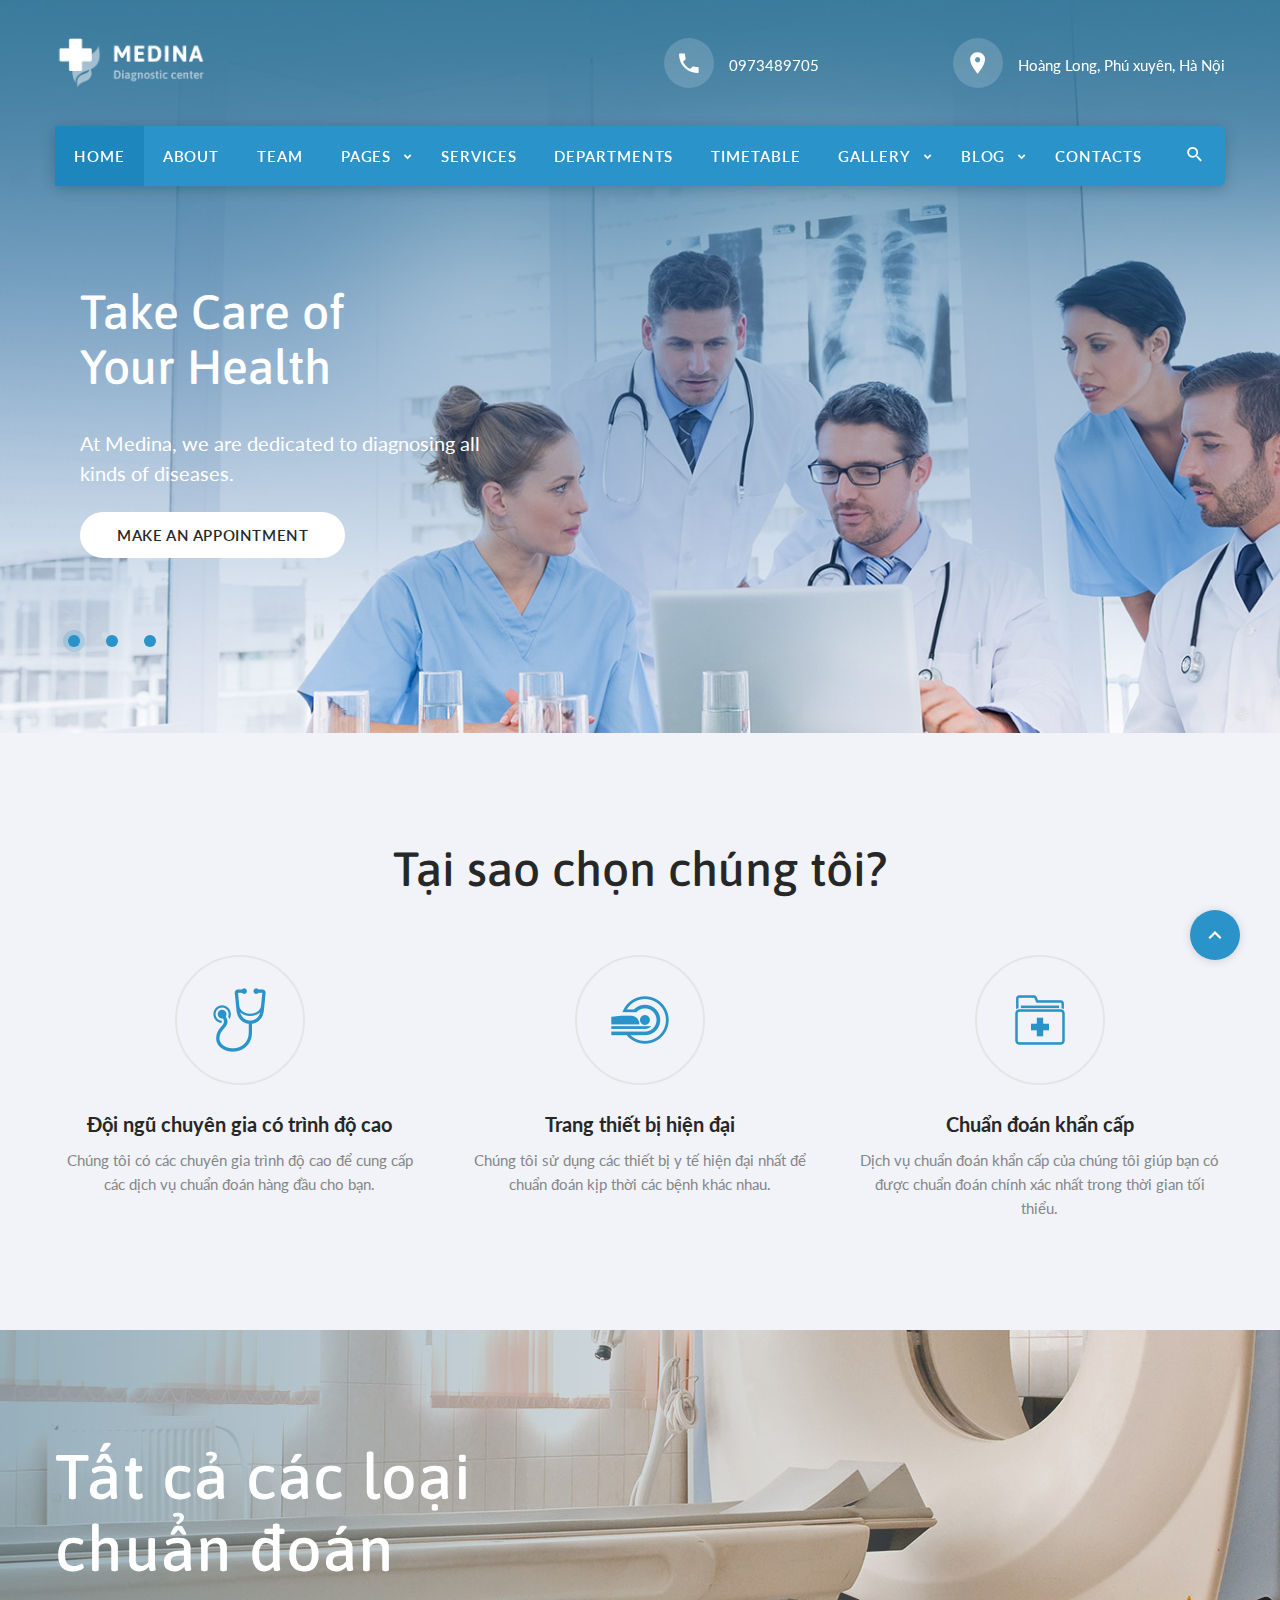
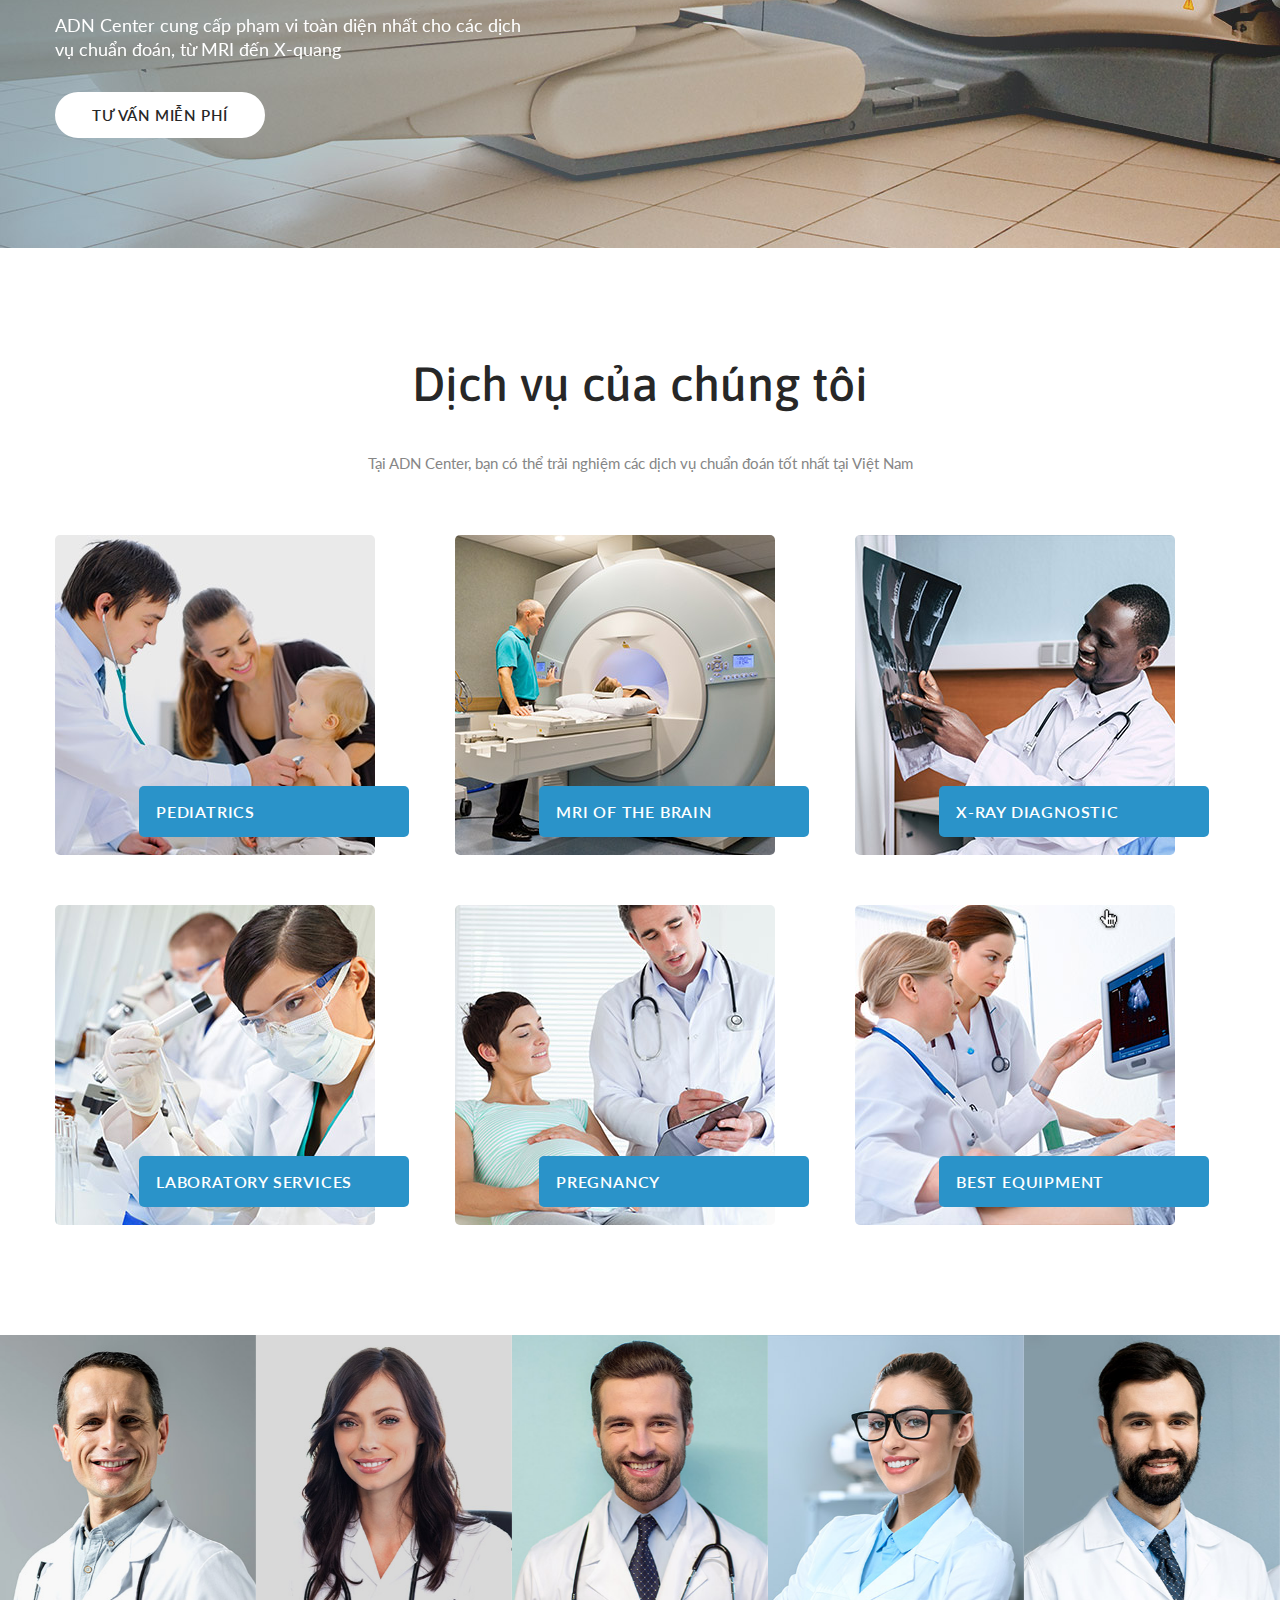
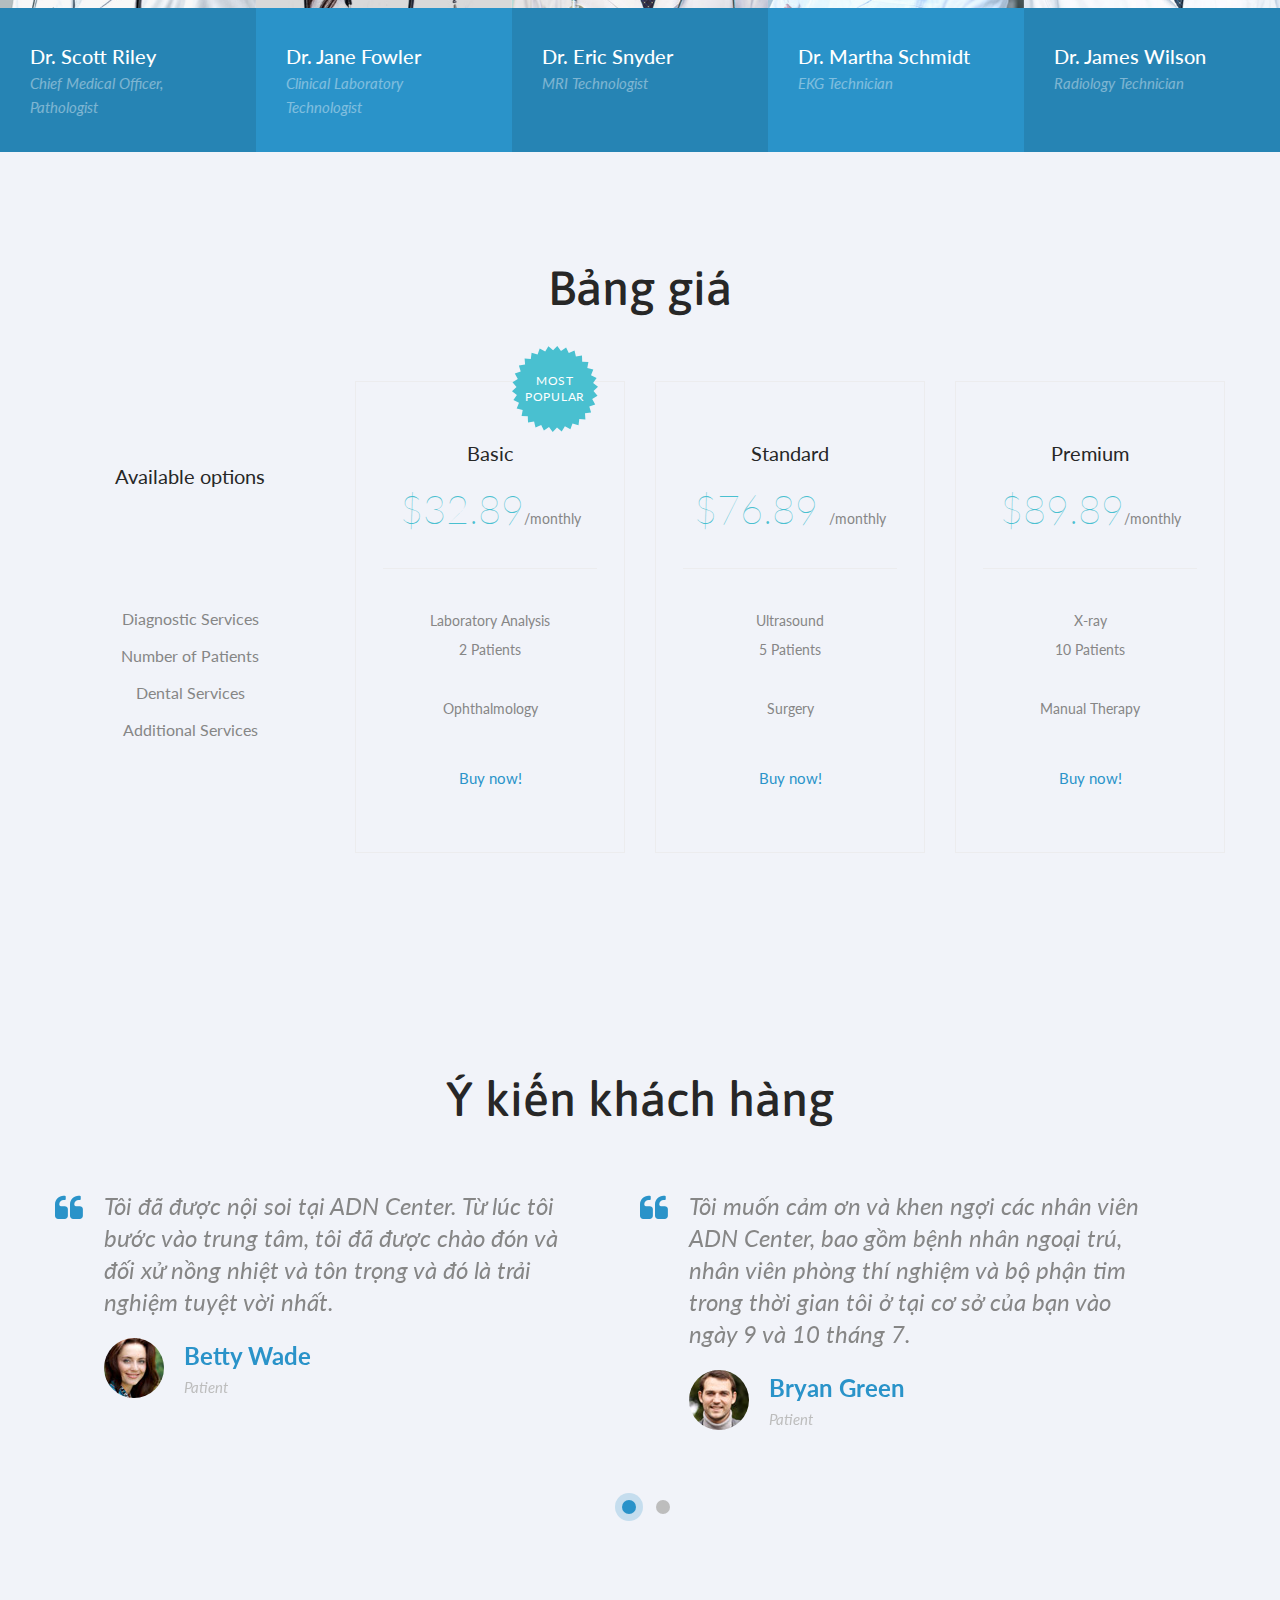
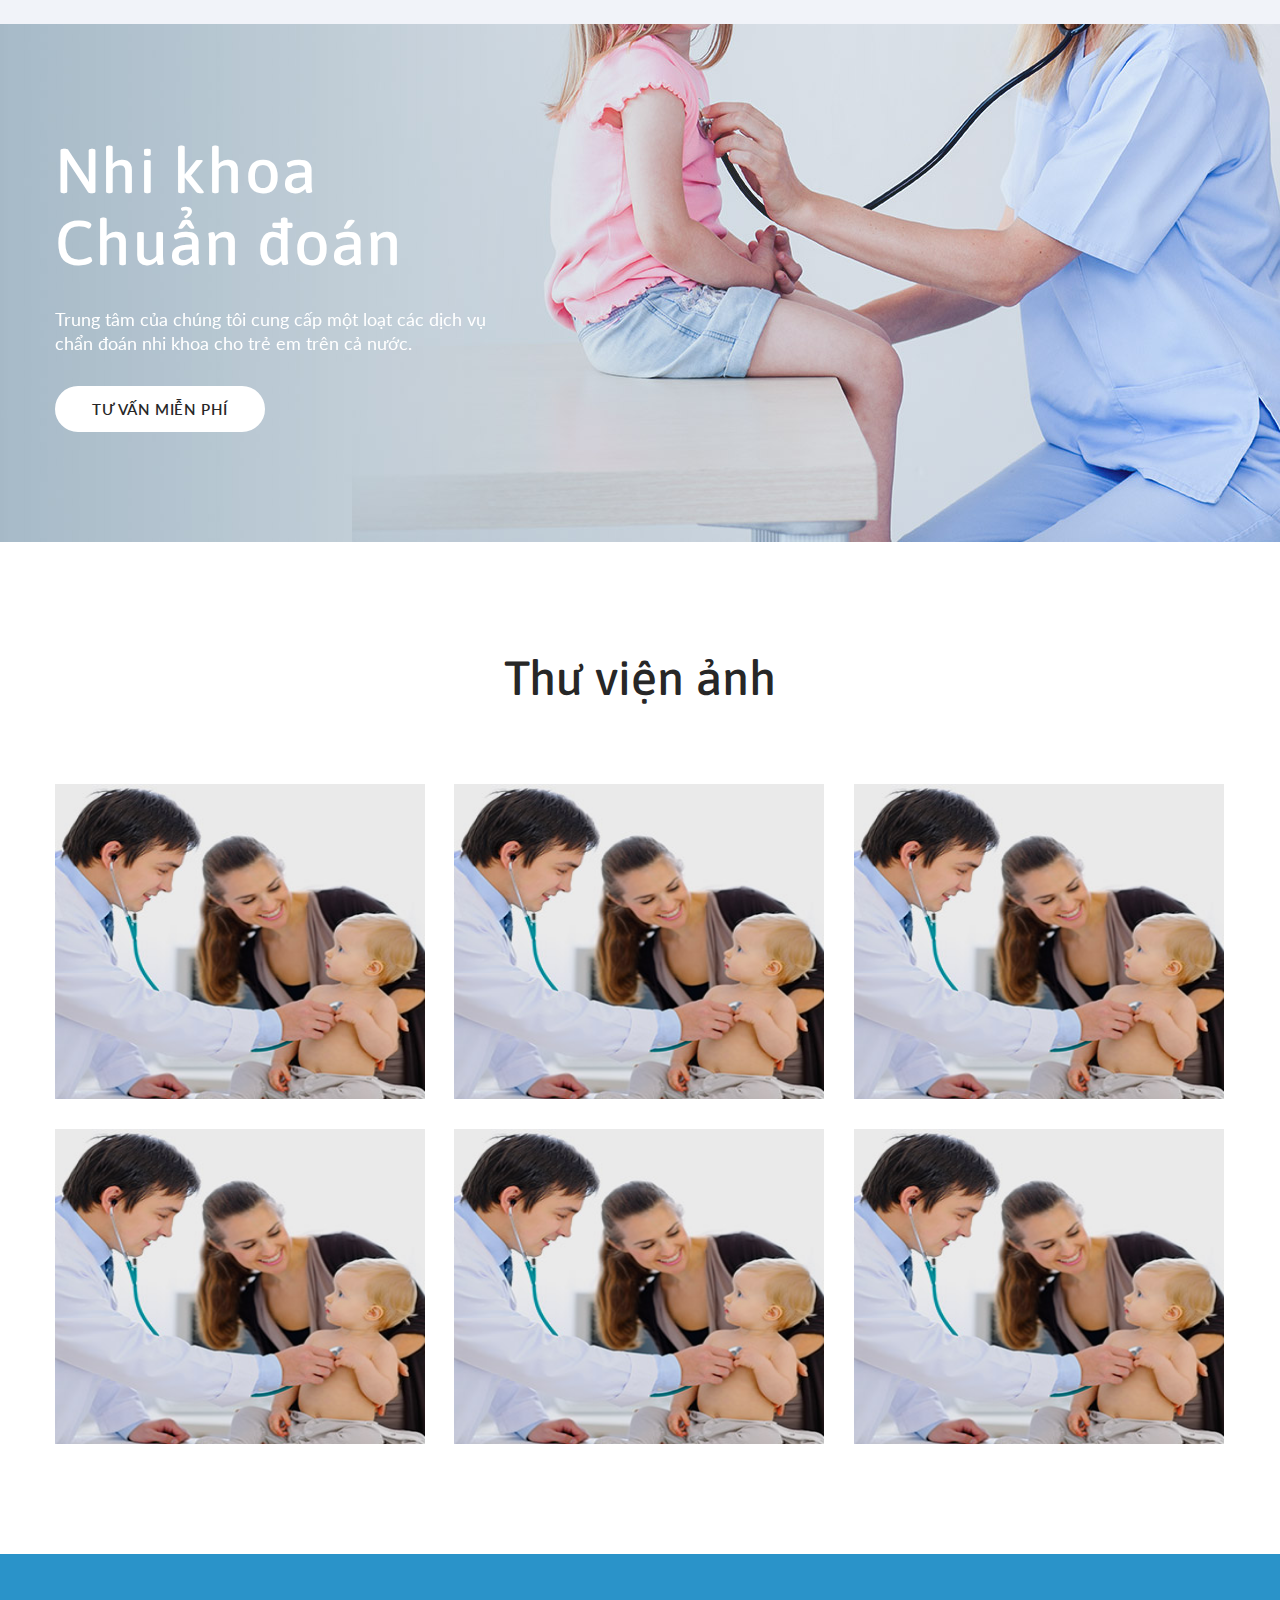
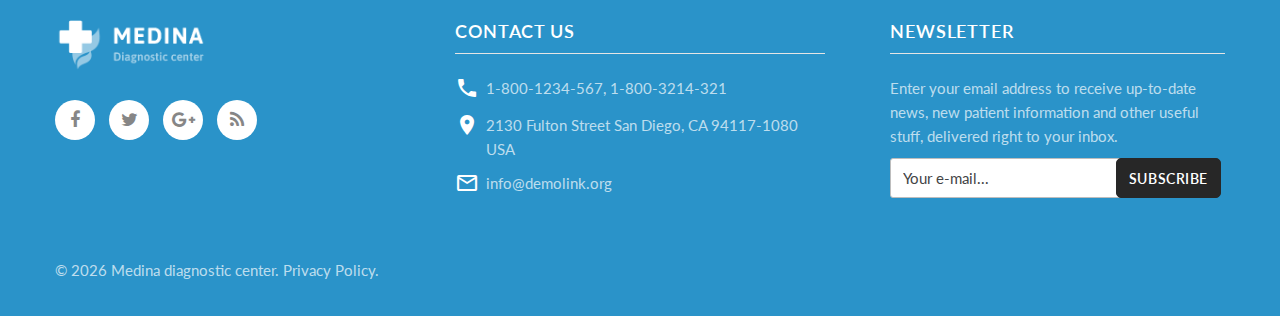
==== commit e55dcb92: "price" ====
--- a/NetCoreWebAPIDapper/layout/landing02/wt_prod-20176/index.html
+++ b/NetCoreWebAPIDapper/layout/landing02/wt_prod-20176/index.html
@@ -361,6 +361,98 @@
           </figure>
         </div>
       </section>
+	  <section class="section-98 section-sm-110 bg-white-liac">
+		<div class="shell">
+			<h3>Bảng giá</h3>
+			<div class="row row-50 justify-content-lg-center">
+			<div class="col-md-6 col-lg-4 col-xl-3">
+              <div class="pricing-table-wrap">
+                <div class="pricing-table-custom">
+                  <h5>Available options</h5>
+                  <ul class="list-xxs small">
+                    <li>Diagnostic Services</li>
+                    <li>Number of Patients</li>
+                    <li>Dental Services</li>
+                    <li>Additional Services</li>
+                  </ul>
+                </div>
+              </div>
+            </div>
+			<div class="col-md-6 col-lg-4 col-xl-3">
+                    <div class="pricing-table-wrap">
+                      <div class="pricing-table pricing-table-label">
+                        <div class="pricing-label"><span>most popular</span>
+                          <svg width="86px" height="86px" viewbox="0 0 86 86">
+                            <path d="M73.4,73.4L67.3,73l-0.8,6.2l-6-1.8l-2.1,5.9l-5.5-3l-3.2,5.3l-4.7-4L40.7,86L37,81.1l-5.1,3.5L29.2,79            l-5.7,2.4l-1.4-6l-6.1,1.1l-0.2-6.2l-6.2-0.2l1.1-6.1l-6-1.4L7,56.8l-5.6-2.7L4.9,49L0,45.3L4.5,41l-4-4.7L5.8,33l-3-5.5l5.9-2.1            l-1.8-6l6.2-0.8l-0.5-6.2l6.2,0.5l0.8-6.2l6,1.8l2.1-5.9l5.5,3l3.2-5.3l4.7,4L45.3,0L49,4.9l5.1-3.5L56.8,7l5.7-2.4l1.4,6l6.1-1.1            l0.2,6.2l6.2,0.2L75.3,22l6,1.4L79,29.2l5.6,2.7L81.1,37l4.9,3.8L81.5,45l4,4.7L80.2,53l3,5.5l-5.9,2.1l1.8,6L73,67.3L73.4,73.4z"></path>
+                          </svg>
+                        </div>
+                        <div class="pricing-header">
+                          <h5>Basic</h5>
+                          <div class="price"><span>$32.89</span><span>/monthly</span></div>
+                        </div>
+                        <div class="pricing-body">
+                          <ul class="list">
+                            <li><span>Laboratory Analysis</span></li>
+                            <li>2 Patients</li>
+                            <li><span class="icon icon-secondary-2 linear-icon-cross2"></span></li>
+                            <li>Ophthalmology</li>
+                          </ul>
+                        </div>
+                        <div class="pricing-footer"><a class="button button-primary" href="#">Buy now!</a></div>
+                      </div>
+                    </div>
+            </div>
+			<div class="col-md-6 col-lg-4 col-xl-3">
+                    <div class="pricing-table-wrap">
+                      <div class="pricing-table">
+                        <div class="pricing-label"><span></span>
+                          <svg width="86px" height="86px" viewbox="0 0 86 86">
+                            <path d="M73.4,73.4L67.3,73l-0.8,6.2l-6-1.8l-2.1,5.9l-5.5-3l-3.2,5.3l-4.7-4L40.7,86L37,81.1l-5.1,3.5L29.2,79            l-5.7,2.4l-1.4-6l-6.1,1.1l-0.2-6.2l-6.2-0.2l1.1-6.1l-6-1.4L7,56.8l-5.6-2.7L4.9,49L0,45.3L4.5,41l-4-4.7L5.8,33l-3-5.5l5.9-2.1            l-1.8-6l6.2-0.8l-0.5-6.2l6.2,0.5l0.8-6.2l6,1.8l2.1-5.9l5.5,3l3.2-5.3l4.7,4L45.3,0L49,4.9l5.1-3.5L56.8,7l5.7-2.4l1.4,6l6.1-1.1            l0.2,6.2l6.2,0.2L75.3,22l6,1.4L79,29.2l5.6,2.7L81.1,37l4.9,3.8L81.5,45l4,4.7L80.2,53l3,5.5l-5.9,2.1l1.8,6L73,67.3L73.4,73.4z"></path>
+                          </svg>
+                        </div>
+                        <div class="pricing-header">
+                          <h5>Standard</h5>
+                          <div class="price"><span>$76.89 </span><span>/monthly</span></div>
+                        </div>
+                        <div class="pricing-body">
+                          <ul class="list">
+                            <li><span>Ultrasound</span></li>
+                            <li>5 Patients</li>
+                            <li><span class="icon icon-primary linear-icon-check"></span></li>
+                            <li>Surgery</li>
+                          </ul>
+                        </div>
+                        <div class="pricing-footer"><a class="button button-primary" href="#">Buy now!</a></div>
+                      </div>
+                    </div>
+            </div>
+            <div class="col-md-6 col-lg-4 col-xl-3">
+                    <div class="pricing-table-wrap">
+                      <div class="pricing-table">
+                        <div class="pricing-label"><span></span>
+                          <svg width="86px" height="86px" viewbox="0 0 86 86">
+                            <path d="M73.4,73.4L67.3,73l-0.8,6.2l-6-1.8l-2.1,5.9l-5.5-3l-3.2,5.3l-4.7-4L40.7,86L37,81.1l-5.1,3.5L29.2,79            l-5.7,2.4l-1.4-6l-6.1,1.1l-0.2-6.2l-6.2-0.2l1.1-6.1l-6-1.4L7,56.8l-5.6-2.7L4.9,49L0,45.3L4.5,41l-4-4.7L5.8,33l-3-5.5l5.9-2.1            l-1.8-6l6.2-0.8l-0.5-6.2l6.2,0.5l0.8-6.2l6,1.8l2.1-5.9l5.5,3l3.2-5.3l4.7,4L45.3,0L49,4.9l5.1-3.5L56.8,7l5.7-2.4l1.4,6l6.1-1.1            l0.2,6.2l6.2,0.2L75.3,22l6,1.4L79,29.2l5.6,2.7L81.1,37l4.9,3.8L81.5,45l4,4.7L80.2,53l3,5.5l-5.9,2.1l1.8,6L73,67.3L73.4,73.4z"></path>
+                          </svg>
+                        </div>
+                        <div class="pricing-header">
+                          <h5>Premium</h5>
+                          <div class="price"><span>$89.89</span><span>/monthly</span></div>
+                        </div>
+                        <div class="pricing-body">
+                          <ul class="list">
+                            <li><span>X-ray</span></li>
+                            <li>10 Patients</li>
+                            <li><span class="icon icon-primary linear-icon-check"></span></li>
+                            <li>Manual Therapy</li>
+                          </ul>
+                        </div>
+                        <div class="pricing-footer"><a class="button button-primary" href="#">Buy now!</a></div>
+                      </div>
+                    </div>
+            </div>
+			</div>
+		</div>
+	  </section>
       <!-- testimonials-->
       <section class="section-98 section-sm-110 bg-white-liac">
         <div class="shell">
--- a/NetCoreWebAPIDapper/layout/landing02/wt_prod-20176/css/style.css
+++ b/NetCoreWebAPIDapper/layout/landing02/wt_prod-20176/css/style.css
@@ -1,4 +1,353 @@
-﻿@charset "UTF-8";
+﻿@media(min-width: 1200px) {
+    .col-xl {
+        flex-basis:0;
+        flex-grow: 1;
+        max-width: 100%
+    }
+
+    .col-xl-auto {
+        flex: 0 0 auto;
+        width: auto;
+        max-width: none
+    }
+
+    .col-xl-1 {
+        flex: 0 0 8.33333%;
+        max-width: 8.33333%
+    }
+
+    .col-xl-2 {
+        flex: 0 0 16.66667%;
+        max-width: 16.66667%
+    }
+
+    .col-xl-3 {
+        flex: 0 0 25%;
+        max-width: 25%
+    }
+
+    .col-xl-4 {
+        flex: 0 0 33.33333%;
+        max-width: 33.33333%
+    }
+
+    .col-xl-5 {
+        flex: 0 0 41.66667%;
+        max-width: 41.66667%
+    }
+
+    .col-xl-6 {
+        flex: 0 0 50%;
+        max-width: 50%
+    }
+
+    .col-xl-7 {
+        flex: 0 0 58.33333%;
+        max-width: 58.33333%
+    }
+
+    .col-xl-8 {
+        flex: 0 0 66.66667%;
+        max-width: 66.66667%
+    }
+
+    .col-xl-9 {
+        flex: 0 0 75%;
+        max-width: 75%
+    }
+
+    .col-xl-10 {
+        flex: 0 0 83.33333%;
+        max-width: 83.33333%
+    }
+
+    .col-xl-11 {
+        flex: 0 0 91.66667%;
+        max-width: 91.66667%
+    }
+
+    .col-xl-12 {
+        flex: 0 0 100%;
+        max-width: 100%
+    }
+
+    .order-xl-first {
+        order: -1
+    }
+
+    .order-xl-1 {
+        order: 1
+    }
+
+    .order-xl-2 {
+        order: 2
+    }
+
+    .order-xl-3 {
+        order: 3
+    }
+
+    .order-xl-4 {
+        order: 4
+    }
+
+    .order-xl-5 {
+        order: 5
+    }
+
+    .order-xl-6 {
+        order: 6
+    }
+
+    .order-xl-7 {
+        order: 7
+    }
+
+    .order-xl-8 {
+        order: 8
+    }
+
+    .order-xl-9 {
+        order: 9
+    }
+
+    .order-xl-10 {
+        order: 10
+    }
+
+    .order-xl-11 {
+        order: 11
+    }
+
+    .order-xl-12 {
+        order: 12
+    }
+
+    .offset-xl-0 {
+        margin-left: 0
+    }
+
+    .offset-xl-1 {
+        margin-left: 8.33333%
+    }
+
+    .offset-xl-2 {
+        margin-left: 16.66667%
+    }
+
+    .offset-xl-3 {
+        margin-left: 25%
+    }
+
+    .offset-xl-4 {
+        margin-left: 33.33333%
+    }
+
+    .offset-xl-5 {
+        margin-left: 41.66667%
+    }
+
+    .offset-xl-6 {
+        margin-left: 50%
+    }
+
+    .offset-xl-7 {
+        margin-left: 58.33333%
+    }
+
+    .offset-xl-8 {
+        margin-left: 66.66667%
+    }
+
+    .offset-xl-9 {
+        margin-left: 75%
+    }
+
+    .offset-xl-10 {
+        margin-left: 83.33333%
+    }
+
+    .offset-xl-11 {
+        margin-left: 91.66667%
+    }
+}
+
+@media(min-width: 1400px) {
+    .col-xxl {
+        flex-basis:0;
+        flex-grow: 1;
+        max-width: 100%
+    }
+
+    .col-xxl-auto {
+        flex: 0 0 auto;
+        width: auto;
+        max-width: none
+    }
+
+    .col-xxl-1 {
+        flex: 0 0 8.33333%;
+        max-width: 8.33333%
+    }
+
+    .col-xxl-2 {
+        flex: 0 0 16.66667%;
+        max-width: 16.66667%
+    }
+
+    .col-xxl-3 {
+        flex: 0 0 25%;
+        max-width: 25%
+    }
+
+    .col-xxl-4 {
+        flex: 0 0 33.33333%;
+        max-width: 33.33333%
+    }
+
+    .col-xxl-5 {
+        flex: 0 0 41.66667%;
+        max-width: 41.66667%
+    }
+
+    .col-xxl-6 {
+        flex: 0 0 50%;
+        max-width: 50%
+    }
+
+    .col-xxl-7 {
+        flex: 0 0 58.33333%;
+        max-width: 58.33333%
+    }
+
+    .col-xxl-8 {
+        flex: 0 0 66.66667%;
+        max-width: 66.66667%
+    }
+
+    .col-xxl-9 {
+        flex: 0 0 75%;
+        max-width: 75%
+    }
+
+    .col-xxl-10 {
+        flex: 0 0 83.33333%;
+        max-width: 83.33333%
+    }
+
+    .col-xxl-11 {
+        flex: 0 0 91.66667%;
+        max-width: 91.66667%
+    }
+
+    .col-xxl-12 {
+        flex: 0 0 100%;
+        max-width: 100%
+    }
+
+    .order-xxl-first {
+        order: -1
+    }
+
+    .order-xxl-1 {
+        order: 1
+    }
+
+    .order-xxl-2 {
+        order: 2
+    }
+
+    .order-xxl-3 {
+        order: 3
+    }
+
+    .order-xxl-4 {
+        order: 4
+    }
+
+    .order-xxl-5 {
+        order: 5
+    }
+
+    .order-xxl-6 {
+        order: 6
+    }
+
+    .order-xxl-7 {
+        order: 7
+    }
+
+    .order-xxl-8 {
+        order: 8
+    }
+
+    .order-xxl-9 {
+        order: 9
+    }
+
+    .order-xxl-10 {
+        order: 10
+    }
+
+    .order-xxl-11 {
+        order: 11
+    }
+
+    .order-xxl-12 {
+        order: 12
+    }
+
+    .offset-xxl-0 {
+        margin-left: 0
+    }
+
+    .offset-xxl-1 {
+        margin-left: 8.33333%
+    }
+
+    .offset-xxl-2 {
+        margin-left: 16.66667%
+    }
+
+    .offset-xxl-3 {
+        margin-left: 25%
+    }
+
+    .offset-xxl-4 {
+        margin-left: 33.33333%
+    }
+
+    .offset-xxl-5 {
+        margin-left: 41.66667%
+    }
+
+    .offset-xxl-6 {
+        margin-left: 50%
+    }
+
+    .offset-xxl-7 {
+        margin-left: 58.33333%
+    }
+
+    .offset-xxl-8 {
+        margin-left: 66.66667%
+    }
+
+    .offset-xxl-9 {
+        margin-left: 75%
+    }
+
+    .offset-xxl-10 {
+        margin-left: 83.33333%
+    }
+
+    .offset-xxl-11 {
+        margin-left: 91.66667%
+    }
+}
+
+
+@charset "UTF-8";
 html *:first-child {
     margin-top: 0
 }
@@ -2581,6 +2930,18 @@
     margin: 48px 0 24px;
     border-bottom: 1px solid #f5f5f5
 }
+ul,
+ol {
+    list-style: none;
+    padding: 0;
+    margin: 0
+}
+
+ul li,
+ol li {
+    display: block;
+}
+
 
 ul,
 ol {
@@ -47237,4 +47598,510 @@
 
 .list-inline-tag li:last-of-type:after {
     content: none
+}
+html .row-10 {
+    margin-bottom: -10px
+}
+
+html .row-10:empty {
+    margin-bottom: 0
+}
+
+html .row-10>* {
+    margin-bottom: 10px
+}
+
+html .row-20 {
+    margin-bottom: -20px
+}
+
+html .row-20:empty {
+    margin-bottom: 0
+}
+
+html .row-20>* {
+    margin-bottom: 20px
+}
+
+html .row-30 {
+    margin-bottom: -30px
+}
+
+html .row-30:empty {
+    margin-bottom: 0
+}
+
+html .row-30>* {
+    margin-bottom: 30px
+}
+
+html .row-40 {
+    margin-bottom: -40px
+}
+
+html .row-40:empty {
+    margin-bottom: 0
+}
+
+html .row-40>* {
+    margin-bottom: 40px
+}
+
+html .row-50 {
+    margin-bottom: -50px
+}
+
+html .row-50:empty {
+    margin-bottom: 0
+}
+
+html .row-50>* {
+    margin-bottom: 50px
+}
+
+html .row-60 {
+    margin-bottom: -50px
+}
+
+html .row-60:empty {
+    margin-bottom: 0
+}
+
+html .row-60>* {
+    margin-bottom: 50px
+}
+
+html .row-70 {
+    margin-bottom: -50px
+}
+
+html .row-70:empty {
+    margin-bottom: 0
+}
+
+html .row-70>* {
+    margin-bottom: 50px
+}
+
+@media(min-width:768px) {
+    html .row-60 {
+        margin-bottom: -60px
+    }
+    html .row-60:empty {
+        margin-bottom: 0
+    }
+    html .row-60>* {
+        margin-bottom: 60px
+    }
+    html .row-70 {
+        margin-bottom: -70px
+    }
+    html .row-70:empty {
+        margin-bottom: 0
+    }
+    html .row-70>* {
+        margin-bottom: 70px
+    }
+    html .row-md-50 {
+        margin-bottom: -50px
+    }
+    html .row-md-50:empty {
+        margin-bottom: 0
+    }
+    html .row-md-50>* {
+        margin-bottom: 50px
+    }
+    html .row-md-75 {
+        margin-bottom: -75px
+    }
+    html .row-md-75:empty {
+        margin-bottom: 0
+    }
+    html .row-md-75>* {
+        margin-bottom: 75px
+    }
+}
+
+@media(min-width:992px) {
+    html .row-lg-90 {
+        margin-bottom: -90px
+    }
+    html .row-lg-90:empty {
+        margin-bottom: 0
+    }
+    html .row-lg-90>* {
+        margin-bottom: 90px
+    }
+}
+
+@media(min-width:1200px) {
+    html .row-xl-50 {
+        margin-bottom: -50px
+    }
+    html .row-xl-50:empty {
+        margin-bottom: 0
+    }
+    html .row-xl-50>* {
+        margin-bottom: 50px
+    }
+}
+
+@media(min-width:1200px) and (min-height:800px) {
+    html .row-70 {
+        margin-bottom: -70px
+    }
+    html .row-70:empty {
+        margin-bottom: 0
+    }
+    html .row-70>* {
+        margin-bottom: 70px
+    }
+    html .row-xl-110 {
+        margin-bottom: -110px
+    }
+    html .row-xl-110:empty {
+        margin-bottom: 0
+    }
+    html .row-xl-110>* {
+        margin-bottom: 110px
+    }
+}
+
+@media(min-width:1400px) {
+    html .row-xxl-50 {
+        margin-bottom: -50px
+    }
+    html .row-xxl-50:empty {
+        margin-bottom: 0
+    }
+    html .row-xxl-50>* {
+        margin-bottom: 50px
+    }
+}
+.pricing-header {
+    padding: 15px 0;
+    border-bottom: 1px solid #ececee
+}
+
+@media(min-width:768px) {
+    .pricing-header {
+        padding-top: 29px;
+        padding-bottom: 27px
+    }
+}
+
+.pricing-body {
+    padding: 15px 0
+}
+
+.pricing-body .list {
+    font-size: 14px
+}
+
+.pricing-body .list>li+li {
+    margin-top: 7px
+}
+
+@media(min-width:768px) {
+    .pricing-body {
+        padding-top: 41px
+    }
+}
+
+.pricing-footer {
+    padding: 15px 0
+}
+
+.pricing-footer p {
+    font-size: 12px;
+    font-style: italic
+}
+
+@media(min-width:768px) {
+    .pricing-footer {
+        padding-top: 30px;
+        padding-bottom: 35px
+    }
+    .pricing-footer *+p {
+        margin-top: 41px
+    }
+}
+.pricing-label {
+    display: none;
+    position: absolute;
+    top: -36px;
+    right: 26px;
+    z-index: 1;
+    width: 86px;
+    height: 86px;
+    align-items: center;
+    justify-content: center;
+    font-size: 12px;
+    line-height: 16px;
+    letter-spacing: .06em;
+    text-transform: uppercase;
+    color: #fff
+}
+
+.pricing-label svg {
+    position: absolute;
+    top: 0;
+    left: 0;
+    right: 0;
+    bottom: 0;
+    z-index: -1;
+    fill: #49c0d0
+}
+.pricing-table-custom {
+    padding-top: 30px
+}
+
+.pricing-table-custom *+.list-xxs {
+    margin-top: 30px
+}
+
+@media(min-width:768px) {
+    .pricing-table-custom {
+        padding-top: 80px
+    }
+    .pricing-table-custom *+.list-xxs {
+        margin-top: 115px
+    }
+}
+.pricing-table-wrap {
+    padding-top: 40px
+}
+.pricing-table {
+    position: relative;
+    max-width: 300px;
+    margin-left: auto;
+    margin-right: auto;
+    padding: 15px;
+    border: 1px solid #ececee;
+    text-align: center
+}
+
+.pricing-table .price span:first-of-type {
+    font-size: 40px;
+    font-weight: 100;
+    color: #49c0d0
+}
+
+.pricing-table .price span:last-of-type {
+    font-size: 14px
+}
+
+.pricing-table.pricing-table-label .pricing-label {
+    display: flex;
+    transition: 330ms ease
+}
+
+.pricing-table.pricing-table-label:hover .pricing-label {
+    transform: translateY(-1px);
+    filter: drop-shadow(-6px 8px 1.8px rgba(0, 0, 0, 0.08))
+}
+
+@media(min-width:768px) {
+    .pricing-table {
+        padding: 27px
+    }
+}
+.list-0 {
+    line-height: 1.25
+}
+
+.list-0>li+li {
+    margin-top: 0
+}
+
+.list-small>li {
+    font-size: 14px;
+    line-height: 1.71429
+}
+
+@media(min-width:1200px) {
+    .list-small>li {
+        font-size: 16px;
+        line-height: 1.625
+    }
+}
+
+.list-small>li+li {
+    margin-top: 0
+}
+
+.list>li+li {
+    margin-top: 5px
+}
+
+.list-xxs>li+li {
+    margin-top: 11px
+}
+
+.list-xs>li+li {
+    margin-top: 16px
+}
+
+.list-sm>li+li {
+    margin-top: 15px
+}
+
+@media(min-width:768px) {
+    .list-sm>li+li {
+        margin-top: 22px
+    }
+}
+
+.list-md>li+li {
+    margin-top: 30px
+}
+
+.list-lg>li+li {
+    margin-top: 30px
+}
+
+@media(min-width:768px) {
+    .list-lg>li+li {
+        margin-top: 50px
+    }
+}
+
+.list-primary>li>a {
+    color: #000
+}
+
+.list-primary>li>a:hover {
+    color: #49c0d0
+}
+
+.list-inline-xxs {
+    position: relative;
+    transform: translate3d(0, -5px, 0);
+    margin-bottom: -5px;
+    margin-left: -8px;
+    margin-right: -8px
+}
+
+.list-inline-xxs>* {
+    position: relative;
+    margin-top: 5px;
+    padding-left: 8px;
+    padding-right: 8px
+}
+
+.list-inline-xxs>* {
+    display: inline-block
+}
+
+.list-inline-sm {
+    position: relative;
+    transform: translate3d(0, -8px, 0);
+    margin-bottom: -8px;
+    margin-left: -10px;
+    margin-right: -10px
+}
+
+.list-inline-sm>* {
+    position: relative;
+    margin-top: 8px;
+    padding-left: 10px;
+    padding-right: 10px
+}
+
+.list-inline-sm>* {
+    display: inline-block
+}
+
+.list-inline-md {
+    position: relative;
+    transform: translate3d(0, -10px, 0);
+    margin-bottom: -10px;
+    margin-left: -13px;
+    margin-right: -13px
+}
+
+.list-inline-md>* {
+    position: relative;
+    margin-top: 10px;
+    padding-left: 13px;
+    padding-right: 13px
+}
+
+.list-inline-md>* {
+    display: inline-block
+}
+
+.list-terms {
+    text-align: left
+}
+
+.list-terms dt,
+.list-terms dd {
+    display: inline
+}
+
+.list-terms dt {
+    font: 700 16px montserrat, -apple-system, BlinkMacSystemFont, segoe ui, Roboto, helvetica neue, Arial, sans-serif;
+    line-height: 1.5;
+    letter-spacing: 0;
+    color: #151515
+}
+
+.list-terms-inline dt,
+.list-terms-inline dd {
+    display: inline
+}
+
+.list-terms-inline dt {
+    font-family: montserrat, -apple-system, BlinkMacSystemFont, segoe ui, Roboto, helvetica neue, Arial, sans-serif;
+    font-size: 14px;
+    letter-spacing: .06em;
+    text-transform: uppercase;
+    color: #000
+}
+
+.list-terms-inline dt:after {
+    display: inline-block;
+    margin-right: 3px;
+    content: ':'
+}
+
+@media(min-width:768px) {
+    .list-terms-inline dt {
+        font-size: 16px
+    }
+}
+
+@media(min-width:1200px) {
+    .list-terms-inline dt {
+        font-size: 18px
+    }
+}
+
+.list-terms-minimal * {
+    display: inline
+}
+
+.list-terms-minimal dt:after {
+    display: inline-block;
+    margin-right: 3px;
+    content: ':'
+}
+.big {
+    font-size: 18px
+}
+
+small,
+.small {
+    display: block;
+    font-size: 14px;
+    line-height: 1.71429
+}
+
+@media(min-width:1200px) {
+    small,
+    .small {
+        font-size: 16px;
+        line-height: 1.625;
+    }
 }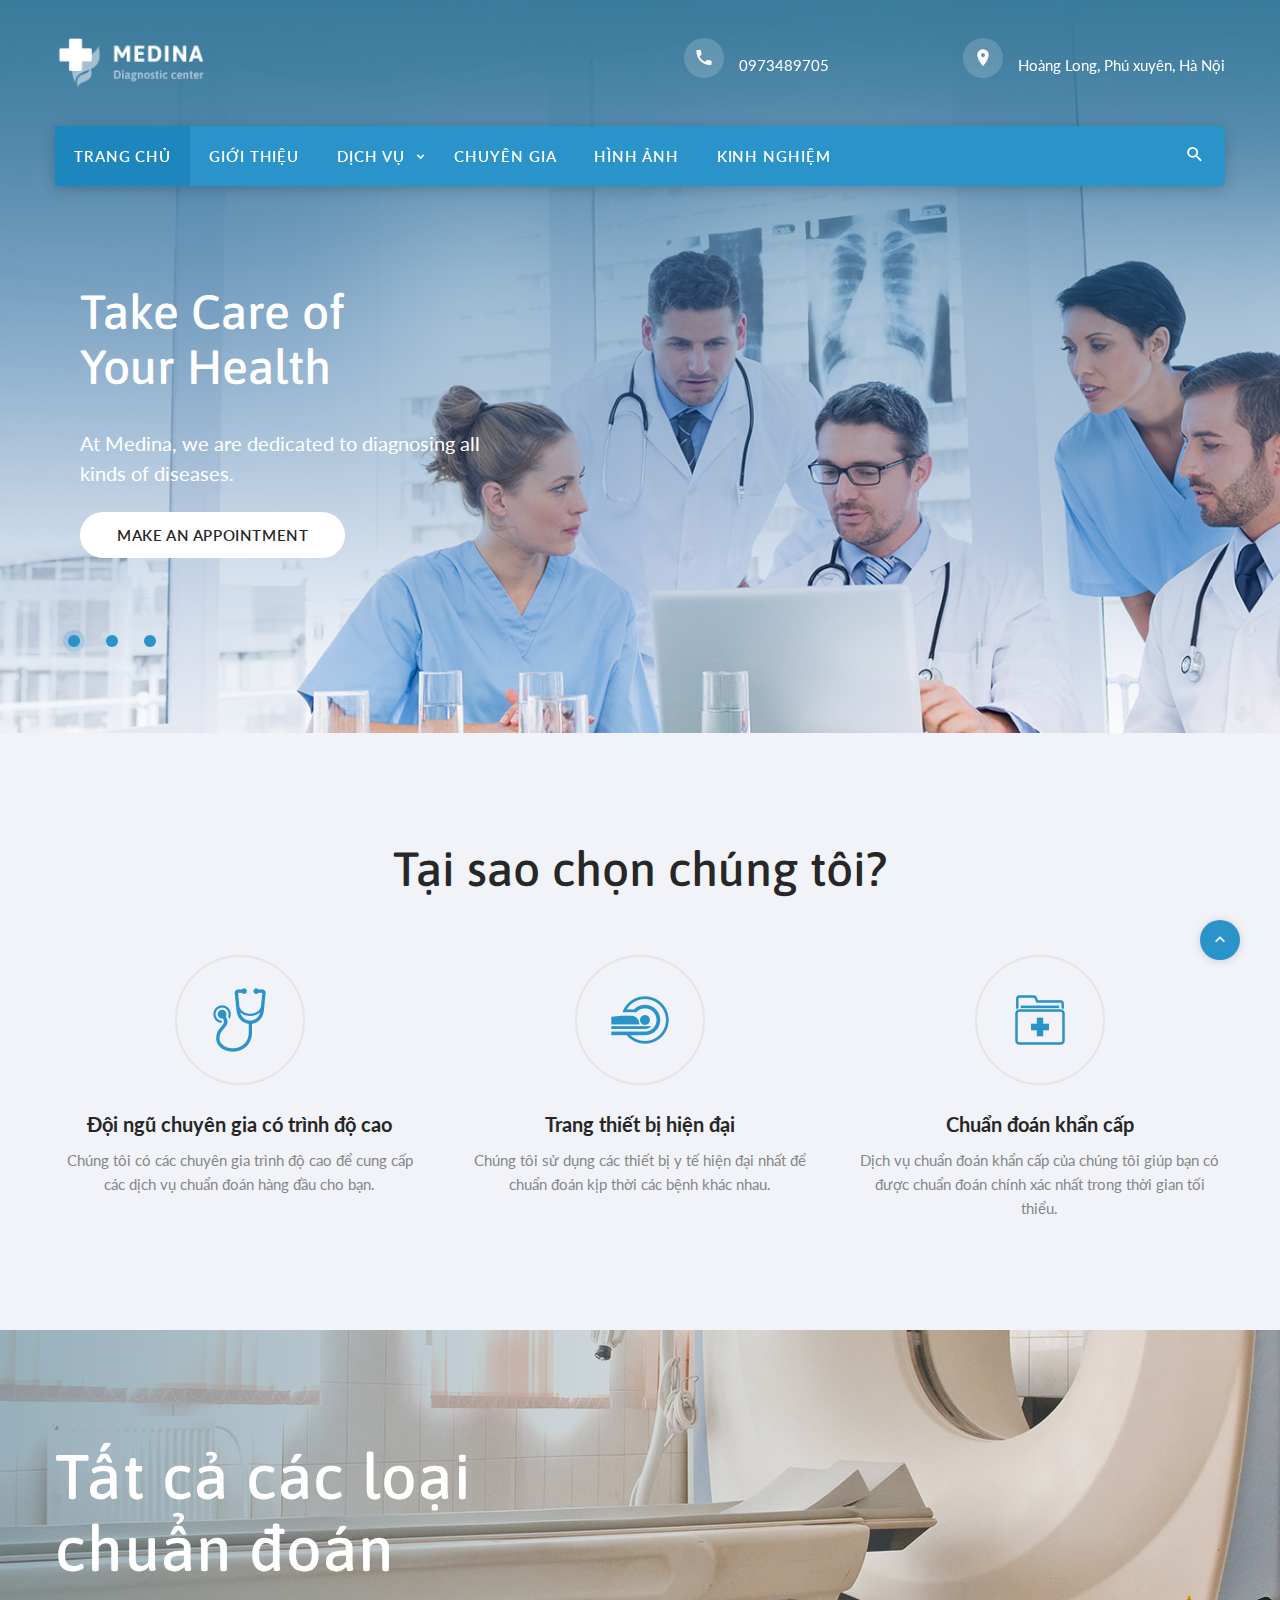
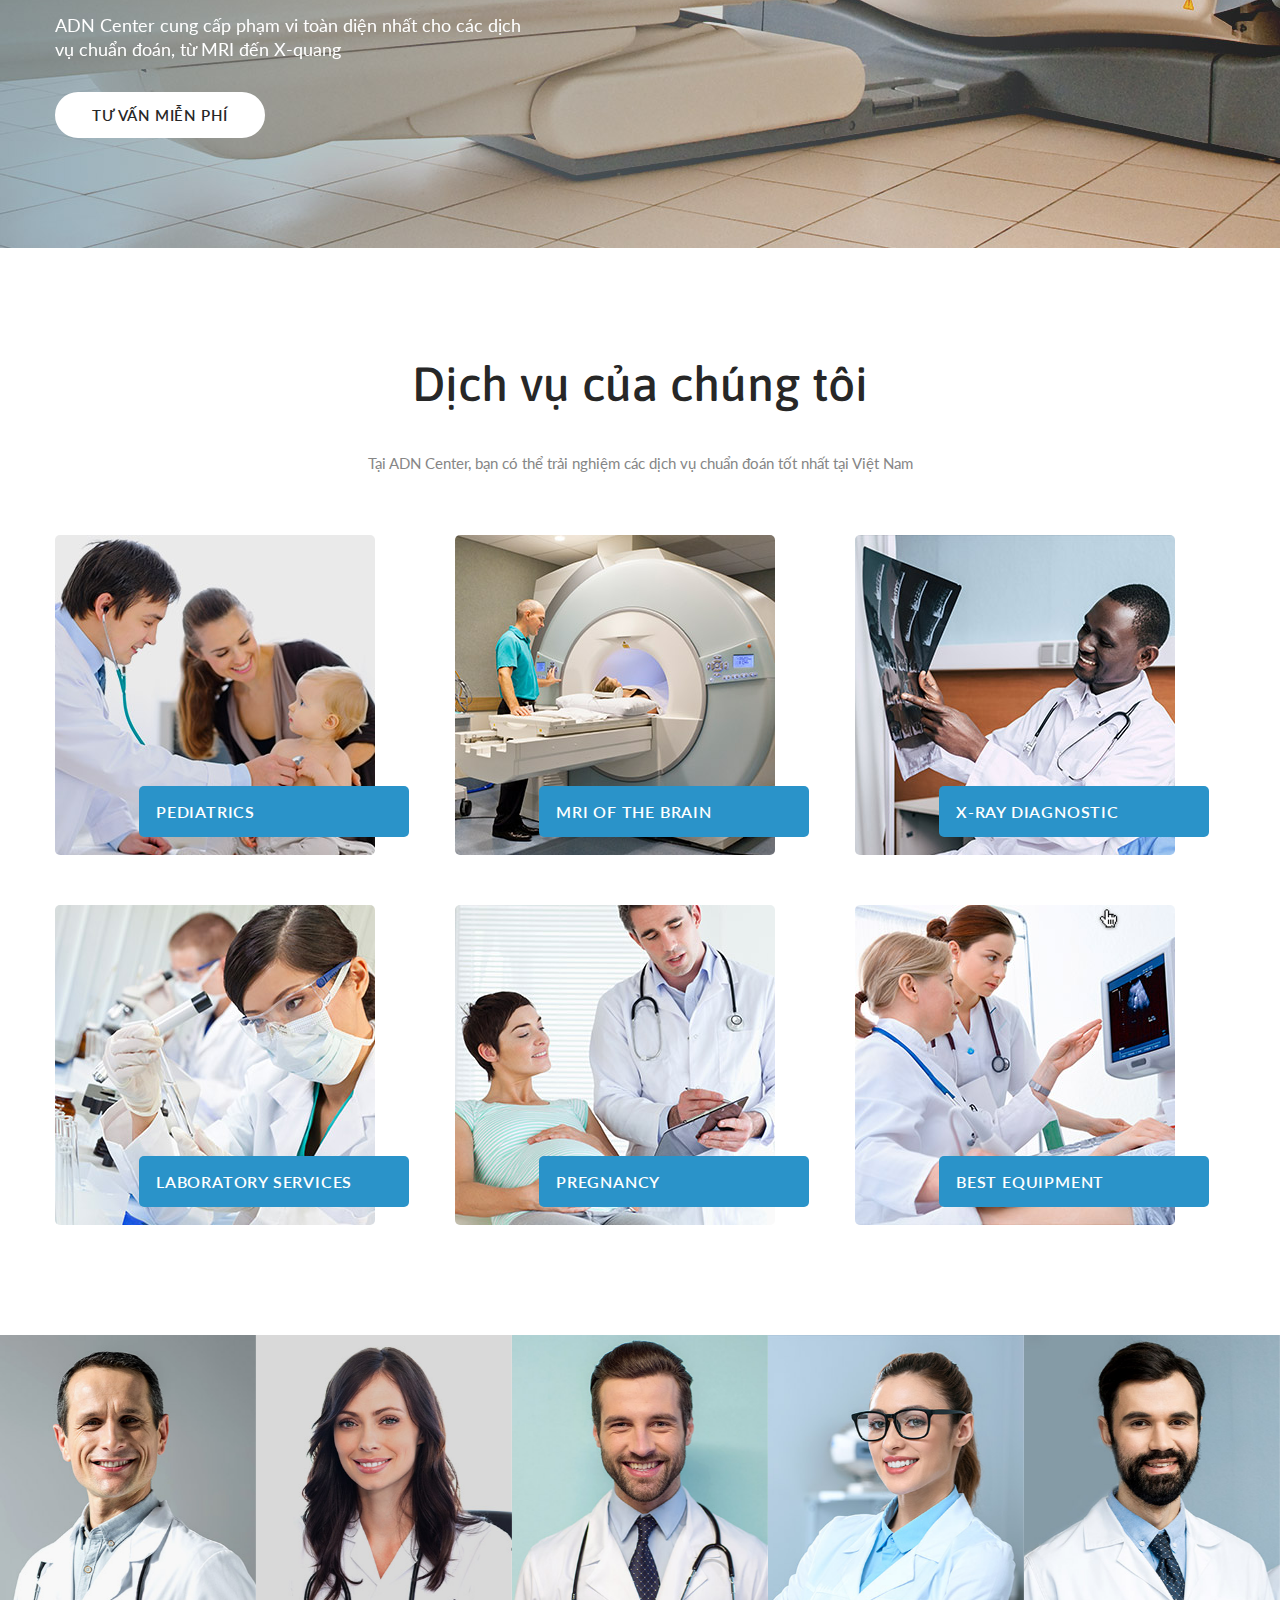
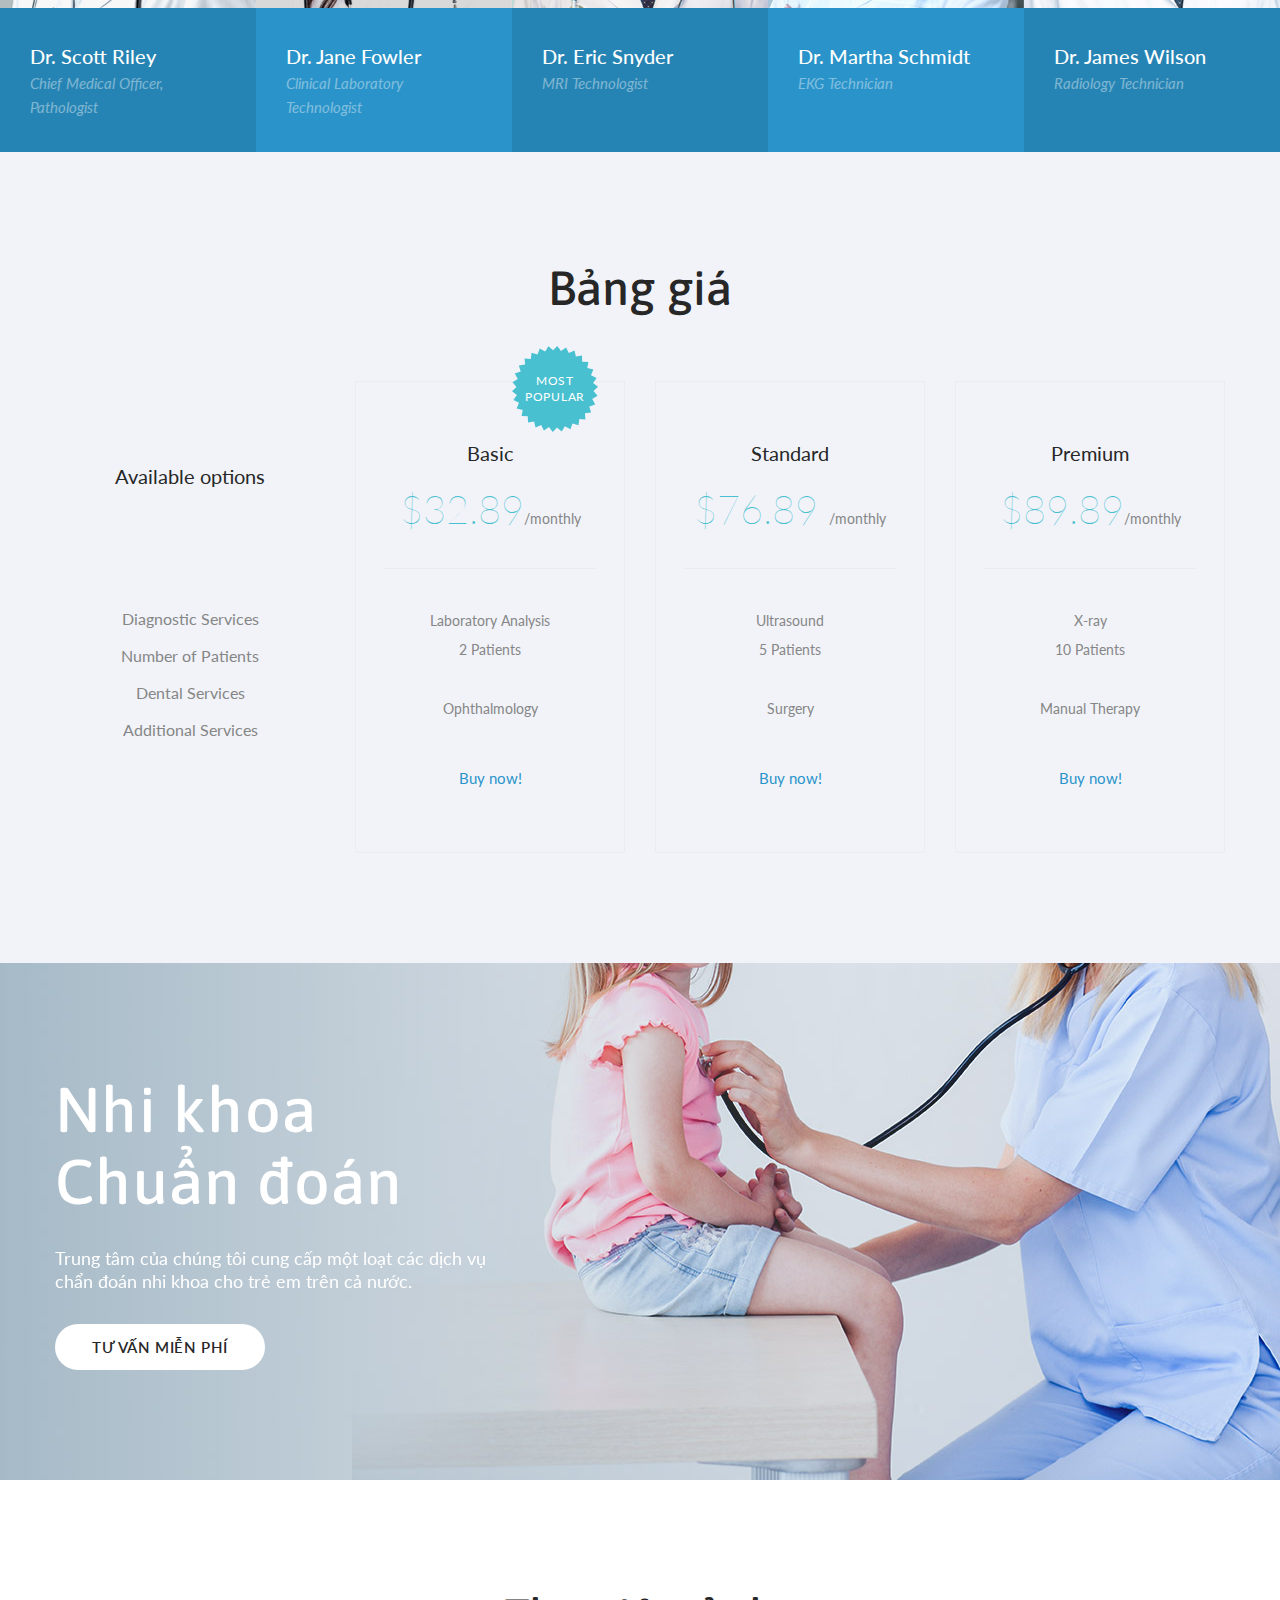
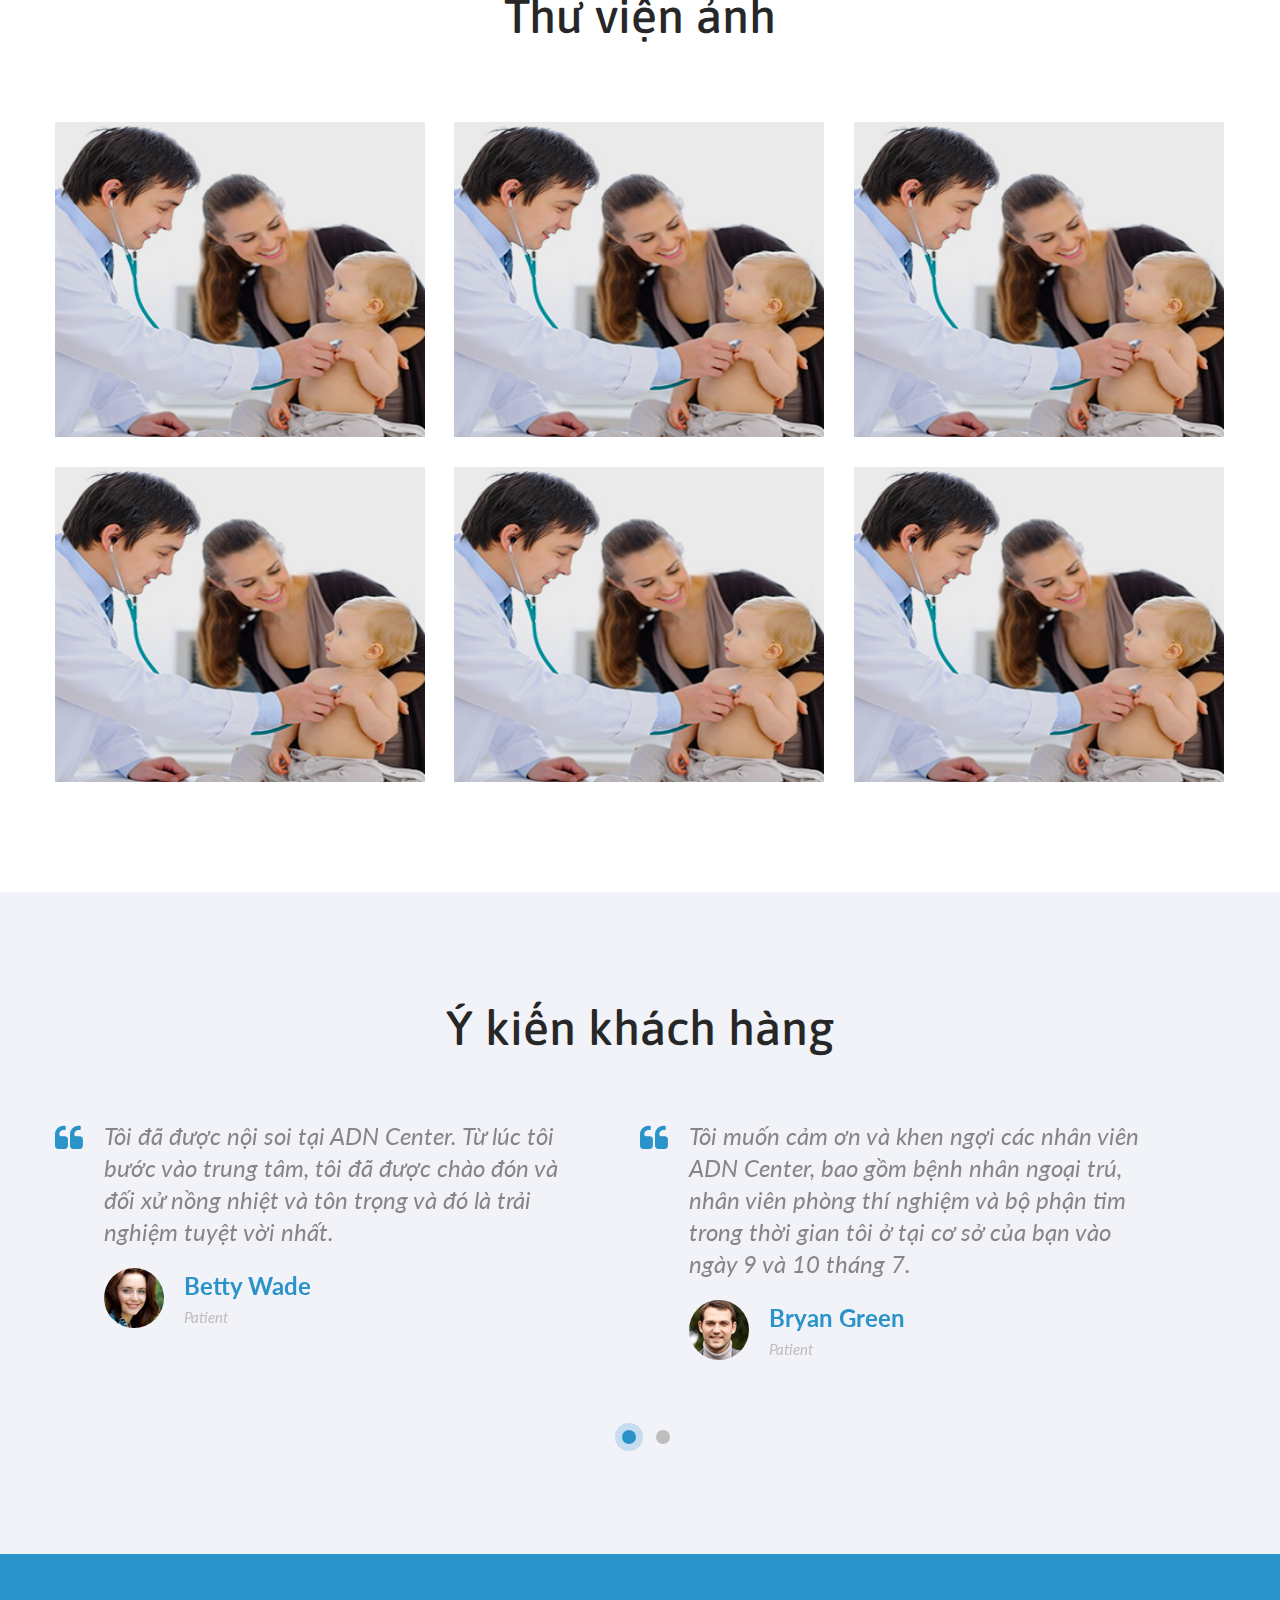
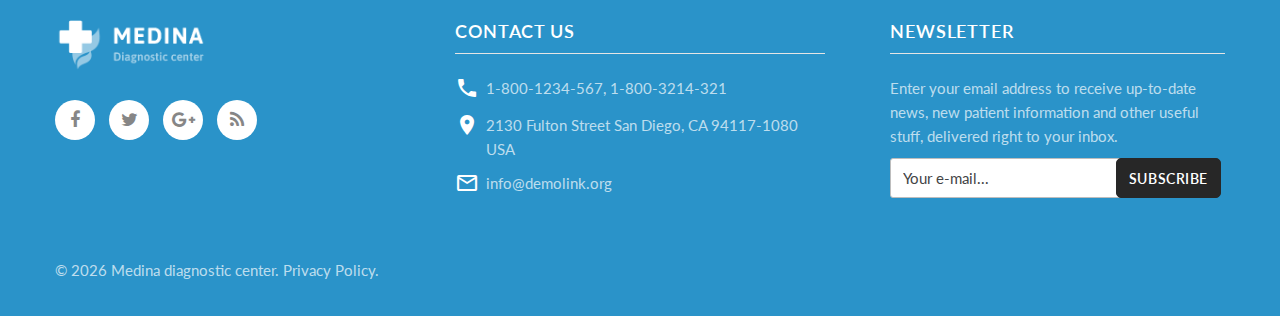
==== commit d0a580ab: "note" ====
--- a/NetCoreWebAPIDapper/layout/landing02/wt_prod-20176/index.html
+++ b/NetCoreWebAPIDapper/layout/landing02/wt_prod-20176/index.html
@@ -81,92 +81,72 @@
                     </div>
                     <!-- RD Navbar Nav-->
                     <ul class="rd-navbar-nav">
-                      <li class="active"><a href="index-2.html"><span>Home</span></a>
+                      <li class="active"><a href="index.html"><span>Trang chủ</span></a>
                       </li>
-                      <li><a href="about.html"><span>About</span></a>
+                      <li><a href="#adn-about"><span>Giới thiệu</span></a>
                       </li>
-                      <li><a href="our-team.html"><span>Team</span></a>
-                      </li>
-                      <li><a href="#"><span>Pages</span></a>
-                        <div class="rd-navbar-megamenu">
-                          <div class="row">
-                            <div class="col-lg-4">
-                              <h6>Elements</h6>
-                              <hr class="text-subline"/>
-                              <ul class="list-unstyled offset-lg-top-25">
-                                <li><a href="typography.html">Typography</a></li>
-                                <li><a href="forms.html">Forms</a></li>
-                                <li><a href="buttons.html">Buttons</a></li>
-                                <li><a href="grid-system.html">Grid</a></li>
-                                <li><a href="tabs-and-accordions.html">Tabs &amp; Accordions</a></li>
-                                <li><a href="infographics.html">Progress Bars</a></li>
-                                <li><a href="icons.html">Icons</a></li>
-                                <li><a href="tables.html">Tables</a></li>
-                              </ul>
-                            </div>
-                            <div class="col-lg-4">
-                              <h6>Pages 1</h6>
-                              <hr class="text-subline"/>
-                              <ul class="list-unstyled offset-lg-top-25">
-                                <li><a href="team-member.html">Team Member Profile</a></li>
-                                <li><a href="careers.html">Careers</a></li>
-                                <li><a href="faq.html">FAQ Page</a></li>
-                                <li><a href="pricing.html">Pricing</a></li>
-                                <li><a href="coming-soon.html">Coming Soon</a></li>
-                                <li><a href="maintenance.html">Maintenance</a></li>
-                                <li><a href="under-constraction.html">Under construction</a></li>
-                                <li><a href="login.html">Login/Register</a></li>
-                              </ul>
-                            </div>
-                            <div class="col-lg-4">
-                              <h6>Pages 2</h6>
-                              <hr class="text-subline"/>
-                              <ul class="list-unstyled offset-lg-top-25">
-                                <li><a href="Clients.html">Clients</a></li>
-                                <li><a href="partners.html">Partners</a></li>
-                                <li><a href="privacy.html">Terms of Use</a></li>
-                                <li><a href="search-results.html">Search Results</a></li>
-                                <li><a href="404.html">404 Page</a></li>
-                                <li><a href="503.html">503 Page</a></li>
-                                <li><a href="make-an-appointment.html">Make an Appointment</a></li>
-                              </ul>
-                            </div>
-                          </div>
-                        </div>
-                      </li>
-                      <li><a href="services.html"><span>Services</span></a>
-                      </li>
-                      <li><a href="departments.html"><span>Departments</span></a>
-                      </li>
-                      <li><a href="timetable.html"><span>Timetable</span></a>
-                      </li>
-                      <li><a href="grid-gallery.html"><span>Gallery</span></a>
+					  <li><a href="#adn-service"><span>Dịch vụ</span></a>
                         <ul class="rd-navbar-dropdown">
-                          <li><a href="grid-gallery.html"><span class="text-middle">Grid Gallery</span></a>
+                          <li><a href="blog-masonry.html"><span class="text-middle">Xét nghiệm ADN huyết thống</span></a>
                           </li>
-                          <li><a href="grid-gallery-no-padding.html"><span class="text-middle">Gallery Without Padding</span></a>
+                          <li><a href="blog-modern.html"><span class="text-middle">Làm giấy khai sinh - Nhập tịch</span></a>
                           </li>
-                          <li><a href="masonry-gallery.html"><span class="text-middle">Masonry Gallery</span></a>
-                          </li>
-                          <li><a href="cobbles-gallery.html"><span class="text-middle">Cobbles Gallery</span></a>
+                          <li><a href="blog-classic.html"><span class="text-middle">Sàng lọc trước sinh NIPT</span></a>
                           </li>
                         </ul>
                       </li>
-                      <li><a href="blog-masonry.html"><span>Blog</span></a>
-                        <ul class="rd-navbar-dropdown">
-                          <li><a href="blog-masonry.html"><span class="text-middle">Masonry blog</span></a>
-                          </li>
-                          <li><a href="blog-modern.html"><span class="text-middle">Modern blog</span></a>
-                          </li>
-                          <li><a href="blog-classic.html"><span class="text-middle">Classic blog</span></a>
-                          </li>
-                          <li><a href="blog-grid.html"><span class="text-middle">Grid blog</span></a>
-                          </li>
-                          <li><a href="single-post.html"><span class="text-middle">Single post</span></a>
-                          </li>
-                        </ul>
+					  <li><a href="#adn-expert"><span>Chuyên gia</span></a>
+					  </li>
+                      <!-- <li><a href="#"><span>Pages</span></a> -->
+                        <!-- <div class="rd-navbar-megamenu"> -->
+                          <!-- <div class="row"> -->
+                            <!-- <div class="col-lg-4"> -->
+                              <!-- <h6>Elements</h6> -->
+                              <!-- <hr class="text-subline"/> -->
+                              <!-- <ul class="list-unstyled offset-lg-top-25"> -->
+                                <!-- <li><a href="typography.html">Typography</a></li> -->
+                                <!-- <li><a href="forms.html">Forms</a></li> -->
+                                <!-- <li><a href="buttons.html">Buttons</a></li> -->
+                                <!-- <li><a href="grid-system.html">Grid</a></li> -->
+                                <!-- <li><a href="tabs-and-accordions.html">Tabs &amp; Accordions</a></li> -->
+                                <!-- <li><a href="infographics.html">Progress Bars</a></li> -->
+                                <!-- <li><a href="icons.html">Icons</a></li> -->
+                                <!-- <li><a href="tables.html">Tables</a></li> -->
+                              <!-- </ul> -->
+                            <!-- </div> -->
+                            <!-- <div class="col-lg-4"> -->
+                              <!-- <h6>Pages 1</h6> -->
+                              <!-- <hr class="text-subline"/> -->
+                              <!-- <ul class="list-unstyled offset-lg-top-25"> -->
+                                <!-- <li><a href="team-member.html">Team Member Profile</a></li> -->
+                                <!-- <li><a href="careers.html">Careers</a></li> -->
+                                <!-- <li><a href="faq.html">FAQ Page</a></li> -->
+                                <!-- <li><a href="pricing.html">Pricing</a></li> -->
+                                <!-- <li><a href="coming-soon.html">Coming Soon</a></li> -->
+                                <!-- <li><a href="maintenance.html">Maintenance</a></li> -->
+                                <!-- <li><a href="under-constraction.html">Under construction</a></li> -->
+                                <!-- <li><a href="login.html">Login/Register</a></li> -->
+                              <!-- </ul> -->
+                            <!-- </div> -->
+                            <!-- <div class="col-lg-4"> -->
+                              <!-- <h6>Pages 2</h6> -->
+                              <!-- <hr class="text-subline"/> -->
+                              <!-- <ul class="list-unstyled offset-lg-top-25"> -->
+                                <!-- <li><a href="Clients.html">Clients</a></li> -->
+                                <!-- <li><a href="partners.html">Partners</a></li> -->
+                                <!-- <li><a href="privacy.html">Terms of Use</a></li> -->
+                                <!-- <li><a href="search-results.html">Search Results</a></li> -->
+                                <!-- <li><a href="404.html">404 Page</a></li> -->
+                                <!-- <li><a href="503.html">503 Page</a></li> -->
+                                <!-- <li><a href="make-an-appointment.html">Make an Appointment</a></li> -->
+                              <!-- </ul> -->
+                            <!-- </div> -->
+                          <!-- </div> -->
+                        <!-- </div> -->
+                      <!-- </li> -->
+                      <li><a href="#adn-gallery"><span>Hình ảnh</span></a>
                       </li>
-                      <li><a href="contacts.html"><span>Contacts</span></a>
+                      <li><a href="#adn-experience"><span>Kinh nghiệm</span></a>
                       </li>
                     </ul>
                   </div>
@@ -245,7 +225,7 @@
       </header>
       
       <!--What makes us different-->
-      <section class="section-98 section-sm-110 bg-white-liac">
+      <section class="section-98 section-sm-110 bg-white-liac" id="adn-about">
         <div class="shell">
           <h3>Tại sao chọn chúng tôi?</h3>
           <div class="range offset-top-60">
@@ -282,7 +262,7 @@
         </div>
       </section>
       <!-- main services-->
-      <section class="section-98 section-sm-110">
+      <section class="section-98 section-sm-110" id="adn-service">
         <div class="shell">
           <h3>Dịch vụ của chúng tôi</h3>
           <div class="offset-top-41">
@@ -317,7 +297,7 @@
         </div>
       </section>
       <!-- Our Team-->
-      <section>
+      <section id="adn-expert">
         <div class="reveal-md-flex range-xs-center">
           <!-- Thumbnail Josip-->
           <figure class="thumbnail-josip thumbnail-big odd"><a href="team-member.html"><img width="384" height="410" src="images/our-team-05-384x410.jpg" alt=""/></a>
@@ -453,89 +433,7 @@
 			</div>
 		</div>
 	  </section>
-      <!-- testimonials-->
-      <section class="section-98 section-sm-110 bg-white-liac">
-        <div class="shell">
-          <h3>Ý kiến khách hàng</h3>
-          <div class="offset-top-66">
-            <div class="owl-carousel owl-carousel-default owl-carousel-class-light" data-loop="false" data-items="1" data-dots="true" data-mouse-drag="false" data-md-items="2" data-nav="false">
-              <div class="owl-item">
-                <blockquote class="quote quote-classic">
-                  <div class="quote-body">
-                    <p class="text-italic text-gray-dark">
-                      <q>Tôi đã được nội soi tại ADN Center. Từ lúc tôi bước vào trung tâm, tôi đã được chào đón và đối xử nồng nhiệt và tôn trọng và đó là trải nghiệm tuyệt vời nhất.</q>
-                    </p>
-                    <div class="quote-meta unit unit-horizontal unit-spacing-sm unit-middle">
-                      <div class="unit-left unit-item-narrow"><img class="img-circle quote-img" width="60" height="60" src="images/users/user-betty-wade-60x60.jpg" alt=""/></div>
-                      <div class="unit-body unit-item-wide">
-                        <h5 class="quote-author text-capitalize text-bold text-primary">
-                          <cite class="text-normal">Betty Wade</cite>
-                        </h5>
-                        <p class="quote-desc text-capitalize text-gray text-italic">Patient</p>
-                      </div>
-                    </div>
-                  </div>
-                </blockquote>
-              </div>
-              <div class="owl-item">
-                <blockquote class="quote quote-classic">
-                  <div class="quote-body">
-                    <p class="text-italic text-gray-dark">
-                      <q>Tôi muốn cảm ơn và khen ngợi các nhân viên ADN Center, bao gồm bệnh nhân ngoại trú, nhân viên phòng thí nghiệm và bộ phận tim trong thời gian tôi ở tại cơ sở của bạn vào ngày 9 và 10 tháng 7.</q>
-                    </p>
-                    <div class="quote-meta unit unit-horizontal unit-spacing-sm unit-middle">
-                      <div class="unit-left unit-item-narrow"><img class="img-circle quote-img" width="60" height="60" src="images/users/user-bryan-green-60x60.jpg" alt=""/></div>
-                      <div class="unit-body unit-item-wide">
-                        <h5 class="quote-author text-capitalize text-bold text-primary">
-                          <cite class="text-normal">Bryan Green</cite>
-                        </h5>
-                        <p class="quote-desc text-capitalize text-gray text-italic">Patient</p>
-                      </div>
-                    </div>
-                  </div>
-                </blockquote>
-              </div>
-              <div class="owl-item">
-                <blockquote class="quote quote-classic">
-                  <div class="quote-body">
-                    <p class="text-italic text-gray-dark">
-                      <q>Tôi đã được nội soi tại ADN Center. Từ lúc tôi bước vào trung tâm, tôi đã được chào đón và đối xử nồng nhiệt và tôn trọng và đó là trải nghiệm tuyệt vời nhất.</q>
-                    </p>
-                    <div class="quote-meta unit unit-horizontal unit-spacing-sm unit-middle">
-                      <div class="unit-left unit-item-narrow"><img class="img-circle quote-img" width="60" height="60" src="images/users/user-bryan-green-60x60.jpg" alt=""/></div>
-                      <div class="unit-body unit-item-wide">
-                        <h5 class="quote-author text-capitalize text-bold text-primary">
-                          <cite class="text-normal">Bryan Green</cite>
-                        </h5>
-                        <p class="quote-desc text-capitalize text-gray text-italic">Patient</p>
-                      </div>
-                    </div>
-                  </div>
-                </blockquote>
-              </div>
-              <div class="owl-item">
-                <blockquote class="quote quote-classic">
-                  <div class="quote-body">
-                    <p class="text-italic text-gray-dark">
-                      <q>Tôi muốn cảm ơn và khen ngợi các nhân viên ADN Center, bao gồm bệnh nhân ngoại trú, nhân viên phòng thí nghiệm và bộ phận tim trong thời gian tôi ở tại cơ sở của bạn vào ngày 9 và 10 tháng 7.</q>
-                    </p>
-                    <div class="quote-meta unit unit-horizontal unit-spacing-sm unit-middle">
-                      <div class="unit-left unit-item-narrow"><img class="img-circle quote-img" width="60" height="60" src="images/users/user-betty-wade-60x60.jpg" alt=""/></div>
-                      <div class="unit-body unit-item-wide">
-                        <h5 class="quote-author text-capitalize text-bold text-primary">
-                          <cite class="text-normal">Betty Wade</cite>
-                        </h5>
-                        <p class="quote-desc text-capitalize text-gray text-italic">Patient</p>
-                      </div>
-                    </div>
-                  </div>
-                </blockquote>
-              </div>
-            </div>
-          </div>
-        </div>
-        <!-- RD Parallax-->
-      </section>
+      
       <section class="parallax-container" data-parallax-img="images/background-04-1920x980.jpg">
         <div class="parallax-content section-98 section-sm-110 context-dark">
           <div class="shell text-left">
@@ -549,7 +447,7 @@
           </div>
         </div>
       </section>
-     <section class="section-98 section-sm-110">
+     <section class="section-98 section-sm-110" id="adn-gallery">
         <div class="container">
           <h3>Thư viện ảnh</h3>
 		  <div class="isotope-wrap">
@@ -654,6 +552,89 @@
           </div>
 		  </div>
         </div>
+      </section>
+	  <!-- testimonials-->
+      <section class="section-98 section-sm-110 bg-white-liac">
+        <div class="shell">
+          <h3>Ý kiến khách hàng</h3>
+          <div class="offset-top-66">
+            <div class="owl-carousel owl-carousel-default owl-carousel-class-light" data-loop="false" data-items="1" data-dots="true" data-mouse-drag="false" data-md-items="2" data-nav="false">
+              <div class="owl-item">
+                <blockquote class="quote quote-classic">
+                  <div class="quote-body">
+                    <p class="text-italic text-gray-dark">
+                      <q>Tôi đã được nội soi tại ADN Center. Từ lúc tôi bước vào trung tâm, tôi đã được chào đón và đối xử nồng nhiệt và tôn trọng và đó là trải nghiệm tuyệt vời nhất.</q>
+                    </p>
+                    <div class="quote-meta unit unit-horizontal unit-spacing-sm unit-middle">
+                      <div class="unit-left unit-item-narrow"><img class="img-circle quote-img" width="60" height="60" src="images/users/user-betty-wade-60x60.jpg" alt=""/></div>
+                      <div class="unit-body unit-item-wide">
+                        <h5 class="quote-author text-capitalize text-bold text-primary">
+                          <cite class="text-normal">Betty Wade</cite>
+                        </h5>
+                        <p class="quote-desc text-capitalize text-gray text-italic">Patient</p>
+                      </div>
+                    </div>
+                  </div>
+                </blockquote>
+              </div>
+              <div class="owl-item">
+                <blockquote class="quote quote-classic">
+                  <div class="quote-body">
+                    <p class="text-italic text-gray-dark">
+                      <q>Tôi muốn cảm ơn và khen ngợi các nhân viên ADN Center, bao gồm bệnh nhân ngoại trú, nhân viên phòng thí nghiệm và bộ phận tim trong thời gian tôi ở tại cơ sở của bạn vào ngày 9 và 10 tháng 7.</q>
+                    </p>
+                    <div class="quote-meta unit unit-horizontal unit-spacing-sm unit-middle">
+                      <div class="unit-left unit-item-narrow"><img class="img-circle quote-img" width="60" height="60" src="images/users/user-bryan-green-60x60.jpg" alt=""/></div>
+                      <div class="unit-body unit-item-wide">
+                        <h5 class="quote-author text-capitalize text-bold text-primary">
+                          <cite class="text-normal">Bryan Green</cite>
+                        </h5>
+                        <p class="quote-desc text-capitalize text-gray text-italic">Patient</p>
+                      </div>
+                    </div>
+                  </div>
+                </blockquote>
+              </div>
+              <div class="owl-item">
+                <blockquote class="quote quote-classic">
+                  <div class="quote-body">
+                    <p class="text-italic text-gray-dark">
+                      <q>Tôi đã được nội soi tại ADN Center. Từ lúc tôi bước vào trung tâm, tôi đã được chào đón và đối xử nồng nhiệt và tôn trọng và đó là trải nghiệm tuyệt vời nhất.</q>
+                    </p>
+                    <div class="quote-meta unit unit-horizontal unit-spacing-sm unit-middle">
+                      <div class="unit-left unit-item-narrow"><img class="img-circle quote-img" width="60" height="60" src="images/users/user-bryan-green-60x60.jpg" alt=""/></div>
+                      <div class="unit-body unit-item-wide">
+                        <h5 class="quote-author text-capitalize text-bold text-primary">
+                          <cite class="text-normal">Bryan Green</cite>
+                        </h5>
+                        <p class="quote-desc text-capitalize text-gray text-italic">Patient</p>
+                      </div>
+                    </div>
+                  </div>
+                </blockquote>
+              </div>
+              <div class="owl-item">
+                <blockquote class="quote quote-classic">
+                  <div class="quote-body">
+                    <p class="text-italic text-gray-dark">
+                      <q>Tôi muốn cảm ơn và khen ngợi các nhân viên ADN Center, bao gồm bệnh nhân ngoại trú, nhân viên phòng thí nghiệm và bộ phận tim trong thời gian tôi ở tại cơ sở của bạn vào ngày 9 và 10 tháng 7.</q>
+                    </p>
+                    <div class="quote-meta unit unit-horizontal unit-spacing-sm unit-middle">
+                      <div class="unit-left unit-item-narrow"><img class="img-circle quote-img" width="60" height="60" src="images/users/user-betty-wade-60x60.jpg" alt=""/></div>
+                      <div class="unit-body unit-item-wide">
+                        <h5 class="quote-author text-capitalize text-bold text-primary">
+                          <cite class="text-normal">Betty Wade</cite>
+                        </h5>
+                        <p class="quote-desc text-capitalize text-gray text-italic">Patient</p>
+                      </div>
+                    </div>
+                  </div>
+                </blockquote>
+              </div>
+            </div>
+          </div>
+        </div>
+        <!-- RD Parallax-->
       </section>
       <!-- Page Footer-->
       <footer class="section-relative section-top-66 section-bottom-34 page-footer bg-primary context-dark">
--- a/NetCoreWebAPIDapper/layout/landing02/wt_prod-20176/css/style.css
+++ b/NetCoreWebAPIDapper/layout/landing02/wt_prod-20176/css/style.css
@@ -18757,10 +18757,10 @@
 .icon-xs.icon-rounded,
 .icon-xs.icon-circle,
 .icon-xs.icon-outlined {
-    width: 50px;
-    height: 50px;
-    line-height: 50px;
-    font-size: 26px
+    width: 40px;
+    height: 40px;
+    line-height: 40px;
+    font-size: 20px;
 }
 
 .icon-sm {
